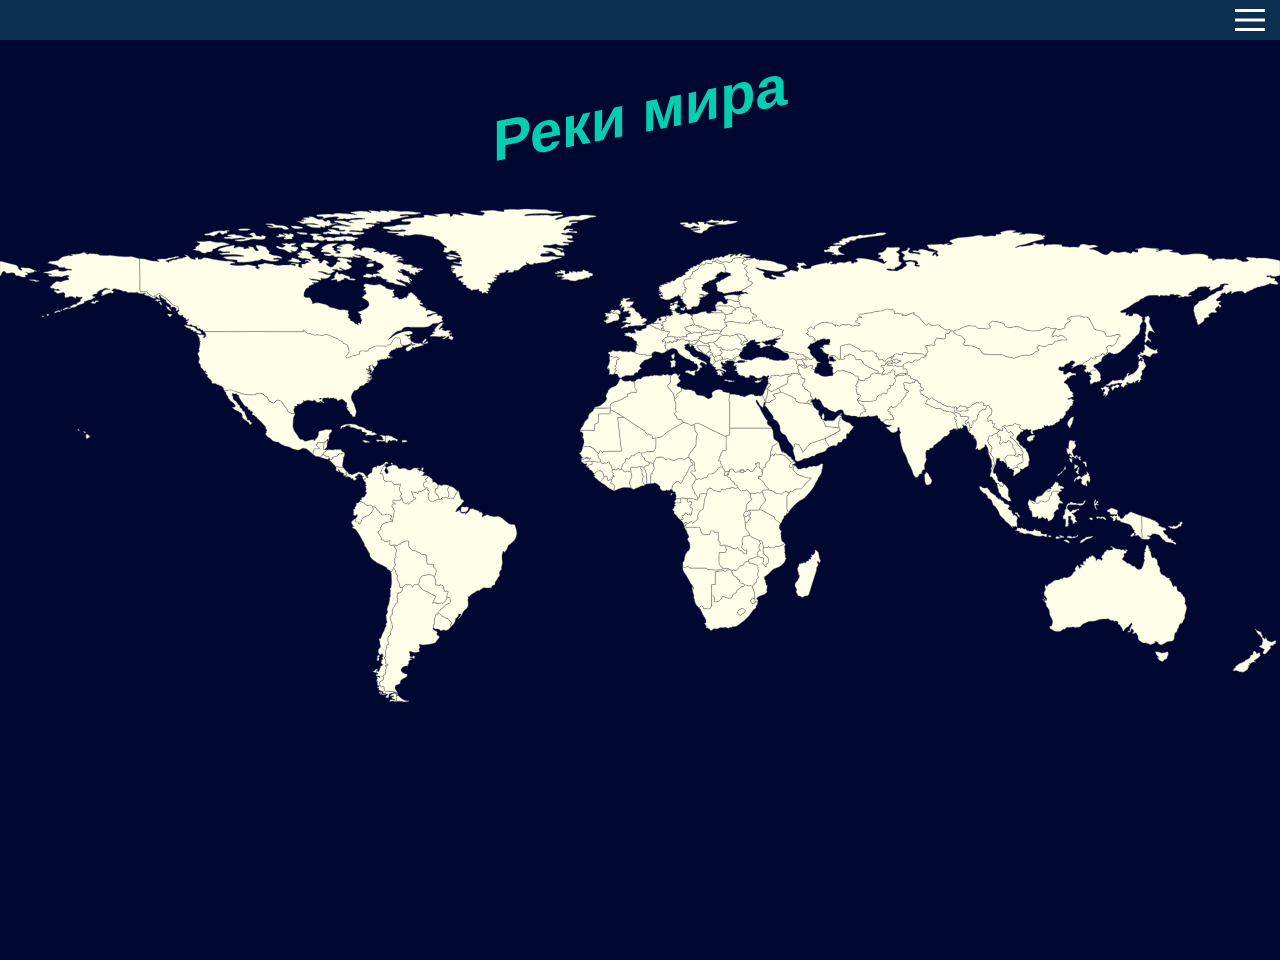
==== java/src/main/resources/static/index.html @ f6709b32 "replace project to github" ====
<!DOCTYPE html>
<html lang="en">

<head>
   <meta charset="UTF-8">
   <meta name="viewport" content="width=device-width, initial-scale=1.0">
   <title>Document</title>

   <link rel="shortcut icon" href="./img/icon.svg" type="image/x-icon">

   <link rel="stylesheet" href="./styles/reset.css">

   <link rel="stylesheet" href="./styles/world-map.css">
</head>

<body>
   <header>
      <div class="mobile_icon_menu">
         <button class="mobile_icon_menu_button">
            <span class="mobile_icon_menu_line top_line"></span>
            <span class="mobile_icon_menu_line middle_line"></span>
            <span class="mobile_icon_menu_line bottom_line"></span>
         </button>
      </div>
      <ul class="header_menu">
         <li><a class="active_link" href="#">Главная</a></li>
         <li><a href="./eurasia.html">Реки Евразии</a></li>
         <li><a href="./northAmerica.html">Реки Северной Америки</a></li>
         <li><a href="./southAmerica.html">Реки Южной Америки</a></li>
         <li><a href="./africa.html">Реки Африки</a></li>
         <li><a href="./australia.html">Реки Австралии</a></li>
         <li><a href="./news.html">Новости</a></li>
         <li><a href="./interesting-facts">Интересные факты</a></li>
      </ul>
   </header>

   <main>
      <div class="wrap_title small_height">
         <h1>Реки мира</h1>
      </div>

      <svg xmlns:dc="http://purl.org/dc/elements/1.1/" xmlns:cc="http://creativecommons.org/ns#"
         xmlns:rdf="http://www.w3.org/1999/02/22-rdf-syntax-ns#" xmlns:svg="http://www.w3.org/2000/svg"
         xmlns:xlink="http://www.w3.org/1999/xlink" preserveAspectRatio="none" xmlns="http://www.w3.org/2000/svg"
         xmlns:sodipodi="http://sodipodi.sourceforge.net/DTD/sodipodi-0.dtd"
         xmlns:inkscape="http://www.inkscape.org/namespaces/inkscape" width="800" height="330" viewBox="0 0 800 330"
         version="1.0" id="svg2982" inkscape:version="0.48.4 r9939" sodipodi:docname="World_location_map[1].svg">
         <sodipodi:namedview pagecolor="#ffffff" bordercolor="#666666" borderopacity="1" objecttolerance="10"
            gridtolerance="10" guidetolerance="10" inkscape:pageopacity="0" inkscape:pageshadow="2"
            inkscape:window-width="1180" inkscape:window-height="746" id="namedview3182" showgrid="false"
            inkscape:zoom="7.17" inkscape:cx="470.36063" inkscape:cy="247.09635" inkscape:window-x="92"
            inkscape:window-y="-8" inkscape:window-maximized="1" inkscape:current-layer="svg2982" />
         <metadata id="metadata2034">
            <rdf:RDF>
               <cc:Work rdf:about="">
                  <dc:format>image/svg+xml</dc:format>
                  <dc:type rdf:resource="http://purl.org/dc/dcmitype/StillImage" />
                  <cc:license rdf:resource="http://web.resource.org/cc/PublicDomain" />
                  <dc:title></dc:title>
                  <dc:creator>
                     <cc:Agent>
                        <dc:title>STyx</dc:title>
                     </cc:Agent>
                  </dc:creator>
                  <dc:date>2010-04-18</dc:date>
                  <dc:subject>
                     <rdf:Bag>
                        <rdf:li>e</rdf:li>
                     </rdf:Bag>
                  </dc:subject>
               </cc:Work>
               <cc:License rdf:about="http://web.resource.org/cc/PublicDomain">
                  <cc:permits rdf:resource="http://web.resource.org/cc/Reproduction" />
                  <cc:permits rdf:resource="http://web.resource.org/cc/Distribution" />
                  <cc:permits rdf:resource="http://web.resource.org/cc/DerivativeWorks" />
               </cc:License>
            </rdf:RDF>
         </metadata>
         <defs id="defs2985">
            <style type="text/css" id="style2987">
            </style>
         </defs>
         <g class="land" id="Countries" preserveAspectRatio="none">
            <a href="./eurasia.html">
               <g class="continent">
                  <g id="Europe">
                     <g id="Ex-Yougoslavie">
                        <path
                           d="M 443.617,107.095 C 443.03113,107.03773 442.97163,106.38536 442.43147,106.20973 C 442.0238,106.09913 441.5816,105.97368 441.59799,105.517 C 442.1406,105.35028 441.47707,104.96133 441.65399,104.579 C 442.15327,104.52066 441.94794,104.04084 442.37318,103.84617 C 442.64374,103.75923 443.23045,104.21466 442.815,103.618 C 442.61481,103.15943 443.38997,103.44107 443.59158,103.59929 C 444.00047,103.79885 444.2107,104.25456 444.7107,104.29708 C 445.0823,104.30817 445.2901,104.71388 445.72601,104.746 C 446.03487,105.14023 445.11495,104.97031 445.00169,105.18825 C 445.57586,105.40122 444.8996,105.87415 444.50244,105.60512 C 443.96236,105.32178 443.56923,105.97494 443.51342,106.40783 C 443.60537,106.63441 443.64493,106.85095 443.617,107.095 z "
                           id="Montenegro" />
                        <path
                           d="M 430.73001,96.731003 C 431.27912,96.707237 431.78288,96.871295 432.30436,96.897772 C 432.874,97.202053 433.16016,96.70486 433.66859,96.512991 C 434.17335,96.283432 434.78334,96.738157 435.20801,96.322998 C 435.96057,96.564683 435.99793,96.325586 436.27595,95.987106 C 436.92429,95.624159 436.86609,96.610462 437.37701,96.811996 C 436.82324,96.355884 436.83097,97.126578 436.44601,96.973999 C 436.18532,97.407927 435.49469,97.192254 435.26199,97.587997 C 435.65566,97.798442 435.54618,98.388839 435.05547,98.263377 C 434.48491,98.362999 434.70538,98.550744 434.61714,98.846673 C 434.77316,99.300619 434.10454,99.084252 433.87799,98.986 C 433.59823,99.100837 433.23065,99.004084 433.04501,98.689003 C 432.84334,98.684703 432.55329,99.209505 432.12299,99.013 C 431.72619,98.947669 431.58383,99.061637 431.20992,99.078656 C 430.27939,99.106594 431.25883,99.128093 431.298,98.607002 C 430.62273,98.448305 430.78169,97.952768 430.51518,97.794505 C 431.39961,97.408401 429.62314,97.359785 430.54871,97.068719 C 430.76167,96.950224 430.94572,96.969085 430.73001,96.731003 z "
                           id="Slovenie" />
                        <path
                           d="M 439.573,104.709 C 439.12136,104.42401 438.63532,104.12941 438.24972,103.79839 C 437.64647,103.83912 437.19692,103.21896 436.60397,103.48116 C 436.04661,103.7223 435.92312,102.78462 435.31984,102.73389 C 434.92433,102.59787 434.31416,101.99726 434.33183,101.78025 C 435.05092,101.82001 435.2507,101.8209 434.47262,101.52849 C 434.00167,101.28369 433.51711,100.82573 433.789,100.252 C 433.46439,99.827489 432.98658,99.522464 432.47601,99.372002 C 432.27798,99.874322 432.0946,100.19249 431.72825,100.47396 C 431.37706,100.87221 430.96582,100.0246 430.896,99.691002 C 430.48904,99.052959 430.75043,99.103775 431.31799,99.057999 C 431.65965,99.042018 431.8309,99.002848 432.23199,98.995003 C 432.68869,99.334176 432.88058,98.394489 433.11899,98.778999 C 433.33269,99.17382 433.71747,98.966126 434.03084,99.022003 C 434.31178,99.254736 434.84345,99.128414 434.58401,98.733002 C 434.64049,98.504755 434.69108,98.290554 435.23017,98.239727 C 435.85808,98.258332 435.20265,97.63935 435.34399,97.460999 C 435.69261,97.288784 436.19102,97.333939 436.44699,96.983002 C 436.82518,97.134022 436.81926,96.361464 437.37799,96.820999 C 438.08512,97.375643 439.04679,97.522687 439.76646,98.087828 C 440.50719,98.577243 441.50841,98.402447 442.306,98.147289 C 442.90998,98.078124 442.44832,98.887071 442.7795,98.89872 C 443.16048,98.971597 442.49877,99.354905 443.16199,99.498001 C 443.67782,99.461549 443.90163,99.848637 443.27499,99.641998 C 442.9839,99.740664 443.02984,100.29666 442.91599,100.411 C 442.35673,100.61562 442.37354,100.12708 442.08612,99.953994 C 441.6869,99.968917 441.24595,99.780188 440.82279,99.901717 C 440.43803,99.813931 440.08904,100.01472 439.65701,99.839996 C 439.18011,99.739258 438.84576,99.816031 438.41338,99.630985 C 438.03872,99.593914 437.59591,99.614978 437.20921,99.693711 C 436.97622,100.23774 436.44205,100.08723 436.186,99.627998 C 435.46671,99.352698 435.77202,100.24627 435.57199,100.475 C 435.81129,100.79269 436.31582,100.87963 436.45499,101.345 C 436.58548,101.73763 436.61024,101.86522 436.98999,102.215 C 437.58533,102.24506 437.64408,102.88784 438.13436,103.06084 C 438.48556,103.42542 439.00546,103.46445 439.09284,103.96514 C 439.2659,104.13388 440.35321,104.60338 439.573,104.709 z M 439.79199,104.833 C 440.17217,104.49865 440.45702,105.22413 440.89759,105.16149 C 441.18555,105.50047 441.65461,105.32557 441.71872,105.84274 C 441.52341,105.98234 440.91522,105.37225 440.58099,105.212 C 440.31828,105.08549 440.05321,104.96045 439.79199,104.833 z "
                           id="Croatie" />
                        <path
                           d="M 451.009,101.725 C 450.72783,102.14326 449.9981,102.43546 450.17401,103.018 C 450.60001,103.43242 451.17949,103.76221 451.51233,104.22799 C 451.42043,104.91489 450.108,104.71555 450.21384,105.54252 C 450.41396,106.14564 449.7539,106.03628 449.39899,106.082 C 449.03344,106.10266 448.68071,106.28322 448.26288,106.22114 C 447.9067,106.60031 447.86993,106.47955 447.45001,106.379 C 446.80626,106.33063 446.83648,106.93923 446.46729,107.067 C 446.01486,106.71043 445.67086,105.99035 445.12601,105.67 C 445.3595,105.2296 444.7126,105.01026 445.50299,105.083 C 446.06062,104.95657 445.67105,104.60682 445.25601,104.615 C 444.99605,104.19847 444.53341,104.338 444.1497,104.06839 C 444.08422,103.67318 443.0323,103.58248 443.44776,103.30967 C 443.77042,103.26923 444.22195,103.152 443.75707,102.71833 C 443.02762,102.13782 443.63387,102.53183 444.1062,102.32168 C 444.18059,102.14801 443.52602,101.93041 443.42827,101.7166 C 442.8914,101.7765 443.02631,101.11541 443.33064,100.91735 C 443.81028,100.54415 443.47913,100.0561 442.96989,100.38 C 442.91976,100.4022 443.06715,99.807552 443.21799,99.628998 C 443.83887,99.867522 443.75684,99.486966 443.19414,99.496002 C 442.59422,99.360785 442.99533,99.039389 442.83701,98.883003 C 442.48981,98.950844 442.74441,98.137934 442.47402,98.087048 C 443.446,97.705751 444.46618,97.376642 445.52286,97.562366 C 445.78489,97.820251 446.22419,98.047915 446.62147,98.31659 C 446.69898,98.648504 446.71492,99.116391 447.29982,99.292161 C 447.57958,99.499894 448.73873,99.519508 448.10148,99.966723 C 448.47316,100.26072 448.19953,100.0872 448.06,100.517 C 448.55571,100.60674 448.81384,100.76318 449.34698,100.94 C 449.83077,101.54286 449.99716,100.6265 450.45859,100.68077 C 451.3927,100.98476 450.82398,100.91359 450.47995,101.29625 C 450.52012,101.59775 450.78831,101.62761 451.009,101.725 z "
                           id="Serbie" />
                        <path
                           d="M 451.51199,108.463 C 450.94497,108.59635 450.45706,109.01128 449.85101,108.814 C 449.27072,108.574 448.99067,109.23856 448.55726,109.40262 C 448.03821,109.47872 447.35661,109.80463 446.97519,109.29685 C 446.34766,108.86518 446.06403,107.94592 446.353,107.237 C 446.5012,107.09479 446.7301,106.77191 447.03609,106.50964 C 447.35221,106.12782 447.93719,106.67236 447.92899,106.425 C 448.24629,106.02714 448.76004,106.39276 449.08153,106.09709 C 449.41254,106.06719 449.81671,106.06704 450.198,105.999 C 450.24349,106.56071 451.08341,106.4333 451.29436,106.93854 C 451.7171,107.36153 451.51556,107.94618 451.50483,108.43794 L 451.51099,108.464 L 451.51199,108.463 z "
                           id="Macedoine" />
                        <path
                           d="M 439.79199,104.833 C 439.58114,104.69098 440.00475,104.37027 439.33341,104.12017 C 438.87048,103.91154 438.98836,103.35846 438.384,103.297 C 437.96238,102.95074 437.65061,102.71752 437.32401,102.294 C 436.88063,102.20935 436.49978,101.81057 436.5606,101.52849 C 436.3614,101.18703 436.13631,100.78367 435.728,100.643 C 435.57875,100.4811 435.53904,99.790861 435.87399,99.595001 C 436.31224,99.475151 436.6902,100.4922 437.02301,99.885002 C 437.2787,99.38422 437.86469,99.811986 438.20619,99.560897 C 438.65145,99.790353 438.96116,99.71338 439.3972,99.821239 C 439.83912,99.772648 440.25649,100.09474 440.63884,99.819 C 441.01449,99.930869 441.47409,99.852625 441.84367,99.916253 C 442.36689,99.832664 442.1875,100.45201 442.64899,100.445 C 442.96422,100.38951 443.80824,100.05001 443.51801,100.667 C 443.28779,100.98379 442.93052,101.27369 443.11565,101.64006 C 443.56003,101.63451 443.66466,102.09484 444.099,102.194 C 444.35825,102.65944 443.11508,102.14877 443.42801,102.462 C 443.76834,102.50418 444.25213,103.36763 443.707,103.211 C 443.51577,103.47288 442.65709,103.22416 442.78508,103.59038 C 443.24064,104.17451 442.67898,103.81276 442.38,103.849 C 441.94865,104.00899 442.19019,104.53427 441.68834,104.54974 C 441.40694,104.90715 442.18099,105.35242 441.59299,105.514 C 441.17418,105.40734 440.89348,105.11291 440.43701,105.015 C 440.2328,104.89422 440.04356,104.50589 439.79199,104.833 z "
                           id="Bosnie Herzegovine" />
                     </g>
                     <path
                        d="M 445.29401,112.196 C 445.16607,111.64973 444.79286,111.22362 444.27592,110.98635 C 443.42679,110.63928 443.8865,110.62925 443.78324,110.16649 C 443.19748,109.7928 444.26874,109.37003 443.81614,108.96873 C 444.19536,108.51119 443.34862,107.92503 444.16268,107.73663 C 444.42456,107.07089 443.37851,107.34658 443.59257,106.66817 C 443.34418,106.26371 443.78631,105.54982 444.21369,105.56459 C 444.6991,105.68285 445.27354,105.53514 445.56601,106.043 C 445.93465,106.51505 446.62837,106.9983 446.22,107.665 C 446.21863,108.40492 446.55991,109.10562 447.20366,109.48908 C 447.26571,109.73748 446.82289,110.41109 446.51864,110.69915 C 446.00282,111.12188 445.63454,111.62637 445.29401,112.196 z "
                        id="Albanie" />
                     <g id="Ex-URSS">
                        <path
                           d="M 451.01999,79.165001 C 450.59959,78.671324 451.66571,78.28322 451.06422,78.015504 C 450.67554,77.749541 450.2793,77.703373 449.75674,77.755997 C 449.33222,77.766106 448.81096,77.592202 448.36415,77.446999 C 448.11436,77.118748 447.36098,77.582947 447.72198,77.098999 C 447.31788,76.676494 447.2002,76.156831 447.233,75.585999 C 447.26498,75.526671 447.87859,75.155291 448.30157,75.050032 C 448.98361,74.890334 449.66129,74.613122 450.36067,74.794006 C 450.82643,74.932939 451.38368,74.566267 451.73532,74.916044 C 452.21902,74.71731 452.72448,75.032949 453.2168,74.878516 C 453.7537,74.810856 454.21019,75.173319 454.72769,74.996002 C 455.1499,75.204565 455.74107,74.435706 455.9594,74.891514 C 456.38681,75.57736 457.38701,75.05433 457.90701,75.597 C 458.40578,75.742615 458.78993,76.074148 459.19343,76.324946 C 460.02784,76.176374 459.37612,76.926645 459.41642,77.112762 C 460.19196,77.056889 459.9271,77.398236 459.53299,77.616997 C 458.99744,77.256572 458.80986,78.038748 458.27631,77.958 C 457.64837,77.873146 457.76871,78.627638 457.60833,78.896122 C 456.92558,79.378188 457.89949,79.280322 457.74807,79.762592 C 457.23277,80.1089 457.27846,79.132437 456.828,79.567001 C 456.42546,79.592203 456.08507,79.842815 455.61401,79.859001 C 455.83324,80.341497 454.86299,80.159463 454.56229,80.355003 C 454.20667,80.087797 453.68063,80.348584 453.2285,80.282376 C 452.69973,80.433624 452.67369,79.718653 452.39344,79.42149 C 451.96844,79.190119 451.4986,79.076216 451.01999,79.165001 z "
                           id="Lituanie" />
                        <path
                           d="M 462.82901,67.958 C 463.54289,68.273139 462.71315,68.331402 462.48703,68.484239 C 462.35656,69.029889 461.70349,69.023254 461.45999,69.436996 C 461.65148,69.936415 461.69202,70.364698 461.60035,70.760047 C 461.83538,70.992006 462.39855,71.439843 462.13,71.563004 C 461.63908,71.566304 461.33774,72.060804 461.26487,72.268425 C 460.79792,72.269728 460.38688,71.957572 459.95999,72.115997 C 459.58093,72.349544 459.01486,72.20534 458.76599,71.853996 C 458.37563,71.59318 457.96387,71.503053 457.49852,71.407998 C 457.06253,71.137326 456.70952,71.201823 456.39871,71.069905 C 455.85127,71.278259 455.18654,71.227567 454.67801,71.505997 C 454.97642,71.158888 455.09916,70.25196 454.42992,70.673071 C 454.11378,71.132481 453.35739,70.672168 453.1881,70.487487 C 453.43206,69.525225 452.94393,70.078198 452.54745,69.565734 C 452.57368,69.174813 452.48397,68.892135 452.7894,68.692461 C 453.3329,68.63457 453.87789,68.654599 454.23873,68.405612 C 454.68692,68.19395 455.02447,68.180695 455.49799,68.197998 C 455.70025,67.650858 456.53527,68.471289 456.90755,68.029306 C 457.23755,67.907274 457.75294,68.025177 458.26897,67.969176 C 459.1079,67.934984 459.95295,68.108177 460.75318,68.260532 C 461.43886,68.10584 462.33805,68.619129 462.82901,67.958 z "
                           id="Estonie" />
                        <path
                           d="M 461.353,72.250999 C 461.80992,72.180619 461.84156,72.70603 462.40191,72.761596 C 462.26809,73.185755 462.17613,73.225958 462.02675,73.65171 C 462.09882,73.739531 462.63406,73.785351 462.73901,74.152 C 462.96211,74.495811 463.24197,74.659657 463.17499,75.169998 C 462.93829,75.506145 462.29508,75.429051 462.00101,75.817001 C 461.87992,76.428082 461.20702,76.00418 460.78316,76.057999 C 460.32211,76.003789 460.05005,76.471245 459.58353,76.374789 C 459.01539,76.47919 458.81951,75.887695 458.32394,75.781629 C 457.85064,75.587623 457.47189,75.222507 456.92293,75.305028 C 456.35983,75.440445 456.05513,74.824117 455.716,74.737999 C 455.25464,75.029234 454.69389,74.993116 454.19426,75.049343 C 453.55286,74.701524 452.8502,75.053591 452.18799,74.822998 C 451.70956,75.067246 451.43835,74.569763 450.93799,74.805 C 450.27254,74.834892 449.62657,74.600152 448.98499,74.874001 C 448.56498,75.077921 447.81223,74.94555 447.64801,75.456001 C 446.84093,75.737566 447.1075,74.908053 447.15046,74.409482 C 447.21427,73.856888 448.20858,73.972863 447.98503,73.294252 C 448.00691,72.87852 448.56709,72.520618 448.92601,72.367455 C 449.53422,72.316029 450.12201,72.090994 450.71899,72.045998 C 450.79834,72.57778 451.57222,72.592004 451.88584,72.912903 C 452.08135,73.76179 453.13882,73.816731 453.82168,73.590778 C 454.29763,73.544819 454.86114,73.217343 454.62799,72.663002 C 454.49804,72.192719 454.27364,71.576947 454.88101,71.393997 C 455.37577,71.228994 455.9141,71.242688 456.396,71.058998 C 456.72111,71.214095 457.04897,71.106317 457.48873,71.397499 C 457.93502,71.485219 458.34738,71.565772 458.71694,71.815733 C 458.97441,72.165902 459.52648,72.335419 459.91323,72.121709 C 460.35385,71.978108 460.75177,72.202909 461.22699,72.265999 C 461.20366,72.349384 461.35969,72.19012 461.353,72.250999 z "
                           id="Lettonie" />
                        <path
                           d="M 452.99799,85.535004 C 453.20884,85.069759 453.8951,85.718019 454.23605,85.24759 C 454.61985,84.956238 454.91819,84.567334 455.52174,84.762819 C 456.04215,84.760235 456.54818,84.630932 457.07053,84.723999 C 457.5837,84.656723 458.12848,84.657588 458.60873,84.779319 C 459.04834,84.987424 459.59556,84.909341 460.09377,85.04021 C 460.58284,85.118501 461.02788,84.986306 461.133,85.389852 C 461.40876,85.421686 462.18788,85.206508 462.14099,85.711998 C 462.32378,85.177718 462.80401,85.733961 463.18701,85.358002 C 463.56674,85.708039 464.00551,85.431944 464.36401,85.788002 C 464.64022,85.481545 465.36468,85.161484 465.51878,85.726435 C 465.74511,86.208754 466.37749,85.460728 466.69368,85.801365 C 467.14399,85.719661 467.77418,85.529362 468.043,86.050003 C 469.01716,86.346223 468.05162,85.515617 468.47685,85.243268 C 468.82875,84.90846 469.14828,84.476846 469.612,84.370003 C 470.10011,84.534053 470.52916,84.14845 471.08223,84.280278 C 471.59298,84.422106 472.32802,84.523809 472.51474,83.865531 C 472.74614,83.498535 473.40294,84.202623 473.8496,83.844884 C 474.39531,83.506788 474.9973,83.948035 475.55701,83.655998 C 475.94857,83.999462 476.28649,84.377524 476.67512,84.736747 C 477.60919,85.167771 476.34686,85.072964 476.45833,85.44741 C 476.54678,85.994817 476.94147,86.389171 477.51995,86.223999 C 477.80591,86.547276 478.73272,85.912952 478.595,86.602997 C 479.08751,86.465517 479.21512,87.275322 479.23089,87.633119 C 479.40386,88.127563 479.85573,88.320223 480.31188,88.039386 C 480.8222,87.888015 481.1388,88.510636 481.63237,88.322673 C 482.00269,88.65487 482.53222,88.151615 482.9924,88.211899 C 483.42342,88.014117 483.96962,88.026276 484.09201,88.523003 C 484.38336,88.850135 484.8523,89.100356 485.28131,89.096465 C 485.61732,88.51205 486.02628,89.266925 486.56685,89.189278 C 487.02455,89.405779 487.46778,89.234249 487.85893,89.535968 C 488.4509,89.418954 488.60309,90.053021 489.18354,89.974998 C 489.83086,89.623092 489.44255,90.186962 489.767,90.488998 C 489.8019,90.996385 488.60587,90.947092 488.81536,91.245657 C 489.35552,91.471714 489.6824,91.676724 488.85431,91.649002 C 488.40594,92.051422 489.21747,92.157218 489.19362,92.661184 C 489.28797,93.029349 489.05132,93.738181 488.63502,93.836991 C 488.04016,93.655219 487.43207,93.698528 486.82001,93.726997 C 486.74997,94.291879 486.00022,94.143385 485.61401,94.330002 C 485.48078,94.799581 485.6972,95.520801 484.96259,95.376548 C 484.34984,95.47506 483.65853,95.317273 483.23001,95.875 C 482.09576,96.268777 480.74916,95.941474 479.745,96.705002 C 479.20539,96.998759 478.75745,96.038722 478.55668,96.906285 C 478.11924,97.604716 477.188,97.120189 476.52456,97.266967 C 475.61906,97.277016 475.86605,97.581167 476.5751,97.803113 C 477.16529,98.154278 477.89834,98.38563 478.40016,98.810906 C 478.15748,99.369506 478.90141,99.470182 479.31731,99.306284 C 480.09849,99.077247 480.9469,98.997205 481.73599,99.223 C 481.4711,99.656065 481.15378,100.0067 480.58899,99.987 C 480.00525,100.05978 479.33044,99.603033 478.84913,100.15499 C 478.2752,100.68135 477.30221,100.15982 476.76442,100.80611 C 476.29808,101.46669 475.42621,101.14805 474.79001,100.973 C 475.06305,100.53138 475.35416,99.92694 474.8174,99.549437 C 474.24851,99.283178 473.59389,99.116524 472.96701,99.282997 C 472.65657,98.89337 473.6988,98.676542 474.02338,98.457516 C 474.3487,98.167311 475.49651,98.349943 475.20529,97.790954 C 474.93142,97.265325 474.16893,97.597631 473.67349,97.546872 C 472.92033,97.591219 471.98409,97.694142 471.52499,96.950996 C 472.26749,96.780385 472.00195,96.106302 471.51674,96.002367 C 471.16376,96.516582 470.47908,96.206668 469.95864,96.405588 C 469.40963,96.435527 468.91296,96.615106 468.60344,97.092447 C 468.00762,97.656536 467.4286,98.323573 466.55782,98.389201 C 465.77942,98.580868 466.72447,99.474028 465.95521,99.089951 C 465.47278,98.933359 465.06832,99.454739 464.564,99.301003 C 464.46957,99.695602 463.48862,99.436834 463.405,99.028 C 463.02342,98.886939 464.28978,99.151034 463.8842,98.57025 C 464.35117,98.488625 464.32115,97.950215 464.73264,97.938278 C 465.0321,97.748979 464.99985,97.294388 464.78997,96.955619 C 465.13477,96.545392 465.47907,96.740854 465.63,97.005997 C 465.71108,96.54358 466.21543,97.205966 466.4484,96.982764 C 466.76277,96.804507 466.80943,97.255296 467.33301,97.045998 C 467.52757,96.848019 466.69915,96.774776 467.10699,96.389999 C 467.16553,95.867193 466.21421,95.997657 466.28799,95.608002 C 465.97696,95.500394 466.43688,95.10393 466.13616,94.902 C 465.86599,95.08009 465.19608,94.629066 465.31088,94.355129 C 465.48023,93.940116 465.5675,93.7916 465.28,93.489998 C 464.76767,93.838273 464.68074,93.081037 464.21122,93.087086 C 463.71911,93.144483 463.50997,93.23372 463.48915,92.912003 C 463.0689,93.040276 462.76919,92.710283 462.41192,92.55413 C 462.04828,92.365306 461.67438,92.485385 461.28101,92.471001 C 460.98881,92.890659 460.22815,92.311923 460.10639,92.711351 C 459.84221,92.818164 459.13829,92.752341 458.97159,93.158778 C 458.50206,93.642399 457.68735,93.406199 457.06701,93.560643 C 456.58645,93.437238 456.21864,94.293631 455.78565,93.856137 C 455.36464,93.639259 455.16581,93.513745 454.55253,93.557748 C 453.88672,93.623051 453.2177,93.227517 452.59419,93.418498 C 452.02212,93.310993 451.55246,93.425701 451.08099,93.009003 C 450.66502,92.859723 449.93727,92.582978 449.74451,92.450617 C 450.07634,91.984412 450.40816,91.518207 450.73999,91.052002 C 451.75362,91.230289 450.97837,90.858045 451.0087,90.244156 C 450.99006,89.582612 451.80825,89.373159 452.1882,88.936125 C 452.71917,88.576902 453.21897,87.97209 453.905,88.018997 C 454.72658,87.706989 453.35623,87.028283 454.18915,86.987615 C 453.86201,86.782503 453.43324,86.298092 453.09201,85.954002 C 453.18244,85.762889 453.17815,85.662981 452.99799,85.535004 z "
                           id="Ukraine" />
                        <path
                           d="M 452.867,80.273003 C 453.35268,80.369685 453.9013,80.194426 454.38101,80.257004 C 454.72154,80.516867 455.32078,80.111791 455.6753,80.077976 C 455.45462,79.515737 456.44231,80.040429 456.53699,79.538002 C 457.09312,79.379931 457.16512,79.602246 457.55068,79.805495 C 458.32693,79.542256 456.99145,79.435655 457.444,79.055148 C 457.9168,78.829947 457.49145,78.259154 458.01365,77.974343 C 458.61163,78.193673 458.78447,77.464162 459.293,77.586998 C 459.57529,77.743334 460.32396,77.104496 459.68313,77.145302 C 459.05851,77.306959 459.68341,76.430514 459.84465,76.352471 C 460.29352,76.304141 460.61977,75.888025 461.1361,76.092732 C 461.71443,76.336947 461.93008,75.987669 462.2551,75.60623 C 462.68839,75.317394 463.14175,75.38358 463.56599,75.499803 C 464.06628,75.127193 464.31942,75.943315 464.76302,75.678362 C 465.0589,75.588885 466.00515,75.604644 465.84694,75.907916 C 465.54414,76.473847 466.35782,76.31067 466.6481,76.143738 C 467.10262,75.967404 467.53533,75.988175 468.02765,76.083767 C 468.43936,76.215056 468.85653,76.581536 469.22583,76.634745 C 468.85071,77.138847 469.3354,77.397924 469.33899,77.835999 C 468.75992,78.075705 469.02105,78.400567 469.45759,78.664344 C 469.96247,78.617098 469.48497,79.074495 470.03101,79.316002 C 470.20645,79.903153 471.09328,79.65086 471.328,80.153999 C 470.85653,80.802309 471.73412,80.454797 472.08401,80.598 C 472.9089,80.623266 472.34028,80.984931 472.923,81.223 C 473.71387,81.453572 472.62376,81.652827 472.36643,81.904773 C 471.84444,82.177939 471.24776,82.080379 470.73739,81.890615 C 470.16351,81.680214 469.83777,82.473343 470.45473,82.664063 C 470.75613,82.949114 470.65344,83.248223 470.76324,83.733897 C 470.95733,84.128469 471.4071,84.385899 470.54365,84.29648 C 470.09624,84.517385 469.56064,84.232662 469.21301,84.585999 C 468.9051,84.862798 468.24857,85.217005 468.3469,85.633286 C 468.95786,86.201442 467.93455,86.221856 467.69354,85.76593 C 467.25715,85.55125 466.74002,85.971069 466.36576,85.715207 C 465.85924,86.046884 465.49866,85.871518 465.24488,85.409729 C 464.83026,85.28555 464.33158,86.081752 464.09601,85.612 C 463.56666,85.637382 463.31823,85.298588 462.78671,85.522653 C 462.39844,85.116192 462.04277,86.094683 462.09799,85.443001 C 461.66097,85.229329 461.06111,85.630888 460.94752,85.223466 C 460.78202,84.912682 460.05956,85.175483 459.6487,84.988296 C 459.12769,84.94536 458.6756,84.807154 458.18453,84.737415 C 457.58321,84.600141 456.96353,84.822237 456.35624,84.692845 C 455.81712,84.883419 455.20896,84.647598 454.69937,84.831878 C 454.44915,85.204184 453.92017,85.57784 453.4863,85.389 C 452.85549,85.48547 452.78171,85.518577 453.10629,84.835348 C 453.39349,84.316788 452.6517,83.935873 452.20246,83.93163 C 451.97495,83.634888 452.75161,83.074532 453.16964,83.056958 C 453.92186,83.171332 453.87096,82.368963 453.5676,81.922583 C 453.33562,81.374436 453.126,80.797282 452.867,80.273003 z "
                           id="Bielorussie" />
                        <path
                           d="M 459.71701,92.835999 C 460.08859,92.621802 460.25302,92.524281 460.7969,92.607227 C 461.19074,92.6667 461.52809,92.302084 461.9381,92.478278 C 462.3262,92.422337 462.72624,92.723136 463.04283,92.92183 C 463.57536,92.866508 463.50565,92.992265 463.66199,93.185997 C 463.95436,93.021469 464.64045,92.985617 464.73199,93.525002 C 465.13902,93.464804 465.58123,93.580144 465.44147,93.891732 C 465.43169,94.232847 465.03583,94.700466 465.715,94.810997 C 465.98079,95.076052 466.44201,94.769648 466.207,95.351997 C 466.13884,95.476001 466.31203,95.879363 466.76001,95.983002 C 467.35842,96.041098 466.85757,96.685837 467.1293,96.792045 C 467.77367,97.058534 466.98736,97.05684 466.70999,97.081001 C 466.74396,96.572006 466.1206,97.427305 466.01501,96.817001 C 465.53849,96.909489 465.57429,97.106247 465.336,96.665001 C 464.56835,96.729306 465.00536,97.216022 464.89212,97.605608 C 465.04568,98.053749 464.30819,97.84719 464.314,98.316002 C 463.7157,98.33562 464.10894,99.072936 463.55773,98.960846 C 463.08615,99.11759 462.95601,98.728762 463.07911,98.371274 C 462.71435,97.571652 463.68497,96.790129 463.15564,96.016312 C 463.09879,95.37741 462.33585,95.455698 462.06605,94.959165 C 461.46025,94.389094 461.00387,93.702173 460.56699,93 C 460.28465,92.941277 460.00625,92.753441 459.71701,92.835999 z "
                           id="Moldavie" />
                     </g>
                     <path
                        d="M 420.177,113.472 C 419.6499,113.42057 418.95274,112.88432 419.30429,112.30851 C 419.49827,111.58847 419.61742,110.67341 419.17326,110.04901 C 418.59793,109.80096 418.63929,109.10118 419.34584,109.28289 C 420.0938,109.44867 420.66666,108.93141 421.258,108.567 C 421.71459,109.02071 422.32821,109.53672 422.328,110.217 C 421.82184,110.7011 422.07492,111.37751 422.10977,111.96696 C 422.01267,112.35227 421.82659,113.34105 421.32171,112.94391 C 420.72275,112.70751 420.56092,113.18249 420.177,113.472 z M 433.78299,118.446 C 433.13932,118.50082 432.6638,118.1019 432.16901,117.755 C 430.95329,117.48605 429.92031,116.64972 428.66,116.573 C 427.90002,116.34493 428.505,115.36005 429.07347,115.39858 C 429.61969,115.79873 430.0385,114.88661 430.48557,115.34204 C 431.37482,116.04462 432.5562,115.5737 433.56485,115.47479 C 433.9548,115.47604 434.92071,114.9009 434.90425,115.46564 C 434.55427,116.00091 433.89481,116.71439 434.28263,117.36625 C 434.86513,117.7135 434.15953,118.16264 433.88442,118.43907 C 433.87326,118.32393 433.81278,118.46455 433.78299,118.446 z M 431.24399,98.829002 C 430.90788,98.181431 430.43082,98.802694 429.93259,98.490914 C 429.71539,98.838604 429.12954,98.853909 428.6575,99.059543 C 428.22323,99.21258 427.929,98.984915 427.63991,99.574566 C 427.88108,99.760264 428.40086,100.1939 428.30301,100.561 C 427.66155,100.67206 427.8417,101.39939 428.13619,101.76907 C 428.56411,102.35934 429.18272,102.67727 429.85215,102.92259 C 430.42326,103.16262 431.18247,103.38523 431.19773,104.13296 C 431.43429,104.96789 432.05857,105.57522 432.71181,106.10132 C 433.18639,106.34545 433.35684,106.7688 433.91361,106.85484 C 434.64981,107.10453 435.4048,107.06786 436.164,106.967 C 437.06071,107.16805 436.10367,107.50966 435.853,107.861 C 436.48981,108.33213 437.35833,108.36774 438.07474,108.7109 C 438.9526,109.05603 439.7964,109.48283 440.655,109.873 C 440.84602,110.35289 441.5737,110.39794 441.72336,110.96243 C 441.59957,111.37614 441.41939,112.06631 440.93701,111.482 C 440.40241,111.3407 440.62832,110.48438 439.89808,110.59153 C 439.34507,110.65702 438.82542,110.373 438.72423,110.06582 C 438.06717,109.89016 437.95791,110.76433 437.48099,111 C 437.52694,111.44934 437.00652,111.99824 437.80615,112.09077 C 438.32792,112.30747 438.85971,112.41122 438.61646,113.06491 C 439.02904,113.73015 438.14695,113.5339 437.75427,113.67072 C 436.96822,113.78554 437.71531,114.65115 437.09961,114.80389 C 436.54693,115.01662 436.51968,115.97111 435.81321,115.83372 C 435.23924,115.97819 435.05722,114.98443 435.672,114.986 C 436.22248,114.55994 435.46271,114.02181 436.28809,114.04668 C 437.01072,114.05605 436.17547,113.33506 436.22334,112.9604 C 436.19463,112.34326 435.60211,111.97858 435.59698,111.347 C 435.37296,110.59877 434.75192,111.5377 434.33044,110.92355 C 433.57682,110.72234 433.90557,110.57208 433.806,109.974 C 433.49381,109.36424 432.70827,109.93438 432.46246,109.79618 C 433.18766,109.54992 432.23728,109.04912 431.90221,109.45148 C 431.57287,109.35605 431.48103,108.53042 430.99149,108.45694 C 430.27261,108.18597 429.43863,108.3208 428.77834,107.84725 C 427.87714,107.18832 426.92194,106.58405 426.05067,105.88319 C 424.76992,105.48424 423.91503,104.34356 423.51352,103.10667 C 423.06447,102.16878 422.07001,101.71583 421.09519,101.52884 C 420.46967,101.27139 419.76578,101.27882 419.24355,101.74978 C 418.65292,102.1031 418.1398,102.59744 417.4051,102.60045 C 417.64533,102.10687 417.41505,101.63955 416.74162,101.91441 C 416.31382,101.85462 415.59249,101.53158 415.7115,101.02527 C 416.3107,100.68679 416.08235,100.26671 415.41496,100.19681 C 414.67021,99.709102 415.53913,99.734111 415.88424,99.611343 C 416.67519,99.254796 416.06487,99.119035 415.94601,98.648003 C 415.07245,98.401917 415.73683,97.962235 416.30313,98.030443 C 416.84395,98.127321 417.33454,97.684242 417.86489,98.021489 C 418.50148,97.91322 418.31089,97.207526 418.72932,97.06105 C 419.37005,96.485668 419.07598,97.48266 419.741,97.598999 C 420.01089,97.592477 420.36208,98.603722 420.62997,97.835403 C 420.65998,97.36613 421.05996,96.910516 421.30842,96.704145 C 421.53937,97.009859 421.89137,97.335373 422.34406,96.995744 C 422.76481,97.329991 423.1699,97.128504 422.80127,96.675822 C 422.8456,96.007136 423.91756,97.049375 423.586,96.26088 C 423.56064,95.55881 424.41319,96.253951 424.84623,96.098308 C 425.14717,95.633496 425.62756,95.618853 426.13401,95.592718 C 426.52591,95.884869 427.39109,95.146533 427.40785,95.710014 C 427.7509,95.944054 428.10399,96.446931 428.66319,96.409151 C 429.34472,96.635158 430.17413,96.466754 430.77974,96.811756 C 430.65962,97.157879 429.89085,97.319234 430.75832,97.514969 C 430.4392,97.81388 430.6088,98.109393 430.91592,98.387891 C 431.10964,98.462748 431.42273,98.590498 431.24399,98.829002 z "
                        id="Italie" />
                     <path
                        d="M 450.73401,91.050003 C 450.31579,90.766676 449.62526,90.826581 449.375,90.403 C 448.85908,90.345272 448.50236,89.956321 447.98199,90.163002 C 447.42265,89.93789 447.0843,90.753541 446.56799,90.184998 C 446.07988,90.243033 445.47297,90.108501 445.18916,90.615653 C 444.63727,90.81234 444.60272,90.397612 444.31679,90.200381 C 444.02775,89.954418 443.62559,89.610661 443.27226,90.0643 C 442.81602,90.430545 442.51563,89.898322 442.26082,89.589344 C 441.65425,89.490538 441.84472,88.802112 441.09564,88.942567 C 440.78585,88.484539 440.05145,89.248634 440.01001,88.671997 C 439.72928,88.357535 439.94477,88.171982 439.15399,88.224998 C 438.90464,88.095262 437.84038,87.601668 438.21927,88.161874 C 438.54706,88.391592 437.41654,88.911986 437.2682,88.358726 C 436.79362,88.001718 436.3876,87.87782 437.117,87.585999 C 436.78938,87.148621 436.17205,87.699444 435.96286,87.367441 C 435.63865,87.085224 435.04749,87.239954 434.63578,86.975421 C 434.63009,86.544567 433.71054,86.422076 433.90701,86.932999 C 433.00381,87.076056 434.38302,86.278464 433.78884,85.927491 C 433.29056,85.599839 433.31349,85.391434 433.01025,84.945207 C 433.34995,84.670922 433.4524,84.037394 432.92401,83.875 C 432.98908,83.378967 433.01118,83.099306 432.36401,82.871002 C 431.44077,82.696399 432.54172,82.34326 432.58743,81.88458 C 432.66361,81.492261 431.95238,80.602389 432.81113,81.066852 C 433.15153,80.968851 432.40246,80.165271 433.08063,80.221939 C 434.03126,80.095601 434.94607,79.824728 435.91101,79.794998 C 436.66291,79.587986 437.24189,78.999095 438.04646,78.928974 C 439.12896,78.689204 440.26752,78.386801 441.3675,78.535683 C 442.0039,78.781051 442.56307,78.998478 441.59469,78.663233 C 441.13253,78.460733 441.72424,79.486527 442.05319,79.505331 C 442.90201,79.732975 443.70794,79.315159 444.48599,79.059998 C 444.23158,79.232094 443.00717,79.51274 443.49143,79.719766 C 444.22947,79.537587 444.89114,79.006209 445.68477,79.143063 C 447.67634,79.307596 449.6695,79.214938 451.66299,79.137001 C 452.19752,79.228334 452.57583,79.518231 452.74949,80.03785 C 453.1741,80.874131 453.58254,81.757365 453.80938,82.65943 C 453.67137,83.24668 452.81186,82.916244 452.46203,83.355465 C 451.79804,83.911711 452.39526,83.898466 452.86942,84.134815 C 453.54272,84.416892 452.87063,85.047531 452.93715,85.456401 C 453.17925,85.869307 453.28169,86.299669 453.77309,86.643986 C 454.61155,87.028568 453.47446,86.986833 454.1658,87.454908 C 454.2957,88.166405 453.44257,87.888439 453.11399,88.253173 C 452.39049,88.742286 451.65056,89.294832 451.05699,89.905821 C 450.63509,90.355867 451.63163,91.128119 451.12454,91.053653 C 450.99759,91.057075 450.85359,91.03388 450.73401,91.050003 z M 431.84399,80.269997 C 432.29047,80.223238 432.19147,80.813069 431.84399,80.269997 z M 432.73901,80.361 C 432.30227,80.826549 431.96362,79.977053 432.73999,80.361 L 432.73901,80.361 z "
                        id="Pologne" />
                     <path
                        d="M 438.22,91.952003 C 438.33836,91.630368 438.71542,91.203109 439.09,91.473999 C 439.52363,91.476829 440.01952,91.482539 440.366,91.196999 C 440.58439,90.972566 441.01432,90.924349 441.02934,90.461017 C 441.49983,90.481318 441.74834,89.824602 442.25,90.037003 C 442.70058,89.667832 442.95246,90.64427 443.35862,89.952049 C 443.82868,89.571697 443.99907,90.192443 444.42879,90.192927 C 444.46875,90.622155 444.84717,90.762221 445.255,90.556999 C 445.53542,90.093113 446.19572,90.203055 446.64577,90.228944 C 447.161,90.714608 447.49238,89.908427 448.07004,90.152073 C 448.53583,90.025634 449.0144,90.305127 449.41354,90.484052 C 449.6512,90.829424 450.57153,90.773349 450.68249,91.123388 C 450.30726,91.569596 450.03587,92.19051 449.5988,92.532661 C 449.04118,92.715235 448.51375,92.440283 448.08701,92.096001 C 447.45767,92.177179 446.73513,92.012139 446.16525,92.283814 C 445.65636,92.683094 445.11787,93.187427 444.41602,92.946187 C 443.85524,92.947487 443.19602,93.058535 442.70698,93.200589 C 442.55873,93.900684 441.87916,93.648023 441.35206,93.668757 C 440.66038,93.688727 439.95972,93.60801 439.33701,93.287003 C 438.93236,93.596579 438.4162,92.946257 438.17599,92.625999 C 438.17372,92.407863 438.33818,92.1476 438.22,91.952003 z "
                        id="Slovaquie" />
                     <path
                        d="M 431.57001,91.964996 C 431.32177,91.505545 430.91136,91.10874 430.47203,91.13445 C 430.06181,90.918091 429.63181,90.533795 429.26203,90.34678 C 428.80871,90.383836 428.45916,89.911649 428.23999,89.630997 C 428.62582,88.906498 428.19438,89.026731 427.81155,88.510087 C 427.91872,88.051159 428.603,88.190702 428.96406,87.935968 C 429.46484,87.930721 429.78368,87.703603 430.15918,87.474151 C 430.5927,87.456019 430.93117,87.256104 431.41756,87.202372 C 431.58245,86.965933 432.86715,87.098394 432.34012,86.71297 C 432.60773,86.286472 433.03944,86.993137 433.388,87.056999 C 433.96898,87.016783 433.74393,86.597799 434.29099,86.615997 C 434.59747,86.936839 434.96641,87.251894 435.5128,87.188636 C 436.01274,87.262457 436.15553,87.682472 436.6583,87.390754 C 437.67155,87.462539 436.39628,87.835432 436.74612,88.023797 C 437.23018,88.067434 437.48664,89.012607 437.96799,88.462997 C 438.71848,88.483984 437.65381,87.581537 438.63424,88.014501 C 438.91752,88.390414 440.02875,88.006825 439.71738,88.453546 C 440.07331,88.271395 439.95337,89.320766 440.6396,88.772553 C 440.91204,89.095903 441.86602,88.788812 441.77499,89.316002 C 442.03854,89.521362 442.837,89.923417 442.14301,90.018997 C 441.69337,89.89273 441.4929,90.500097 441.039,90.445999 C 441.0089,90.904345 440.61322,90.977221 440.37158,91.186481 C 440.10731,91.401924 439.66616,91.537106 439.314,91.447998 C 438.96731,91.408384 438.47627,91.312875 438.32956,91.760345 C 438.16837,92.115781 437.52347,91.399634 437.09276,91.728778 C 436.00628,92.007205 434.95527,91.458369 433.896,91.269997 C 433.47221,91.728671 432.99959,92.360858 432.29088,92.152481 C 432.03753,92.135702 431.82088,91.967295 431.57001,91.964996 z "
                        id="Rep Tcheque" />
                     <path
                        d="M 442.39099,98.111 C 441.63598,98.390546 440.72195,98.52102 439.96871,98.202433 C 439.21777,97.665541 438.33529,97.366541 437.52748,96.950978 C 437.22368,96.670154 436.5685,96.156875 436.84444,95.774814 C 437.5452,95.527971 436.66565,94.8862 437.22168,94.708366 C 438.25524,94.464176 436.66071,94.233496 437.24701,94.011002 C 437.6331,94.012589 438.5334,94.436688 438.45537,93.736081 C 438.90603,93.554449 439.34456,93.100024 439.82165,93.4826 C 440.6555,93.770019 441.55297,93.629826 442.418,93.692001 C 442.57231,93.027006 443.16008,93.10091 443.70701,92.999738 C 444.38165,92.810739 445.18771,93.252042 445.71228,92.619559 C 446.09202,92.218509 446.5745,92.09008 447.11379,92.12807 C 447.65706,92.094646 448.2139,92.013938 448.621,92.455002 C 449.17201,92.781644 449.82012,92.287432 450.33903,92.726006 C 450.82821,92.913649 451.31378,93.101981 451.75299,93.394997 C 451.19596,94.008485 450.2311,93.74156 449.66902,94.357414 C 448.78192,95.417095 448.23317,96.995109 446.79635,97.431758 C 446.18706,97.44598 445.62772,97.666205 445.01215,97.52164 C 444.08392,97.427908 443.24321,97.829347 442.39099,98.111 z "
                        id="Hongrie" />
                     <path
                        d="M 445.72198,97.572998 C 446.32003,97.400634 447.05106,97.559573 447.53092,97.051217 C 448.53321,96.385851 448.93145,95.137818 449.74341,94.304876 C 450.32837,93.737905 451.27738,93.977579 451.82934,93.346912 C 452.36833,93.428953 452.90055,93.304138 453.44059,93.42828 C 454.06624,93.550021 454.71963,93.613103 455.354,93.537003 C 455.46231,93.861816 456.07299,94.121157 456.47601,93.811996 C 456.80961,93.367485 457.49981,93.613644 457.98864,93.469795 C 458.63208,93.624348 458.91435,93.049755 459.34746,92.88363 C 459.90968,92.747888 460.63745,92.827644 460.85926,93.44583 C 461.30476,94.165139 461.86489,94.857586 462.53161,95.365047 C 463.08643,95.483328 463.25619,96.123923 463.31615,96.608302 C 463.28809,97.213671 462.80455,97.759567 463.082,98.374001 C 462.90827,98.864587 463.25406,98.892671 463.522,99.279999 C 464.07767,99.639381 464.46552,99.377082 464.91741,99.304001 C 465.40239,99.148357 465.86704,98.945201 466.38285,99.172675 C 466.88755,99.439837 466.24202,100.10114 465.94959,100.28292 C 465.3179,100.23652 464.7621,100.54094 464.43947,101.08347 C 464.03012,101.58726 464.04497,102.26879 463.931,102.878 C 462.82787,102.68393 461.71621,102.41706 460.71574,101.93994 C 459.8508,101.41057 458.93889,102.18765 458.10105,102.42987 C 457.52957,102.7262 456.89531,102.90974 456.28087,102.61885 C 455.71775,102.39787 455.12731,102.37431 454.595,102.691 C 453.79927,102.78518 453.06634,102.04044 452.25282,102.40961 C 451.46217,102.79868 451.61621,102.24673 451.57686,101.97877 C 451.17655,101.76587 450.55743,101.70983 450.439,101.204 C 451.16078,100.94363 451.1256,100.90568 450.371,100.637 C 449.9656,100.87333 449.73308,101.43023 449.26979,100.87725 C 448.73927,100.73459 448.46005,100.60503 448.02828,100.42126 C 448.40029,100.10848 448.39744,100.22435 448.08751,99.966275 C 448.7314,99.54367 447.64354,99.471729 447.3399,99.310981 C 446.78189,99.110072 446.65723,98.697936 446.64352,98.310409 C 446.3985,97.95638 445.67124,98.058205 445.72198,97.572998 z "
                        id="Roumanie" />
                     <path
                        d="M 450.198,105.998 C 450.14278,105.47388 450.26386,104.89923 450.87207,104.7971 C 451.44963,104.69142 451.7726,104.05776 451.09405,103.79565 C 450.80819,103.4257 450.03151,103.20774 450.16448,102.67068 C 450.45447,102.38874 450.81152,101.58771 451.24645,101.84805 C 452.15646,101.80478 451.14036,102.59018 451.83401,102.519 C 452.5356,102.2492 453.27937,102.28647 453.95137,102.6204 C 454.62079,102.9864 455.25485,102.15276 455.93657,102.53507 C 456.56907,102.72364 457.247,102.9407 457.85112,102.53891 C 458.70727,102.27966 459.51464,101.6382 460.44101,101.79 C 461.43805,102.35673 462.57719,102.6174 463.70431,102.84121 C 464.23034,102.90054 463.71485,103.85276 463.22101,103.534 C 462.70132,103.63126 462.57042,104.29352 462.53139,104.74761 C 462.60651,105.34297 461.55977,105.18196 461.68201,105.866 C 462.14152,105.7974 462.50791,106.4262 462.62299,106.806 C 461.93866,106.8309 461.25471,106.78992 460.58603,106.70603 C 459.95646,106.68528 459.54248,107.32013 459.05039,107.54765 C 458.25143,107.32118 458.71485,108.22474 458.27052,108.37077 C 457.59799,108.56535 456.8864,108.77677 456.23495,108.39719 C 455.45933,108.13705 454.64604,107.69548 453.83971,108.11895 C 453.09739,108.38268 452.28133,108.30039 451.51801,108.466 C 451.48712,107.98488 451.73874,107.43989 451.35599,106.999 C 451.13524,106.46524 450.29958,106.57483 450.20384,106.01835 L 450.20499,106.001 L 450.198,105.998 z "
                        id="Bulgarie" />
                     <path
                        d="M 455.452,122.442 C 455.61292,121.88473 454.66195,121.89003 454.27661,121.84591 C 453.77731,121.77268 453.21793,121.80243 452.76404,121.63846 C 452.65221,121.20701 453.22406,120.72359 453.319,120.917 C 453.46483,121.45121 454.2049,120.73227 454.21717,121.13956 C 453.99205,121.21803 454.72295,121.62782 455.03781,121.44396 C 455.56027,121.31192 456.03844,121.34758 456.44435,121.5503 C 456.79636,121.79597 457.72775,121.34428 457.66428,121.75406 C 457.64,122.32874 458.35736,121.64456 458.6559,121.79523 C 459.19926,121.22779 458.85295,122.59235 458.3557,122.229 C 457.40013,122.28262 456.4105,122.35747 455.452,122.442 z M 445.29401,112.196 C 445.66256,111.47358 446.27527,110.95096 446.8168,110.3756 C 447.01909,109.85276 447.29656,109.3997 447.93321,109.52483 C 448.46418,109.53215 448.87784,109.27691 449.20545,108.89652 C 449.75253,108.59332 450.43689,109.10926 450.9562,108.64501 C 452.00762,108.20186 453.21112,108.46005 454.255,107.978 C 455.15341,107.79517 455.96155,108.39548 456.81684,108.59427 C 457.3611,108.70192 457.9007,108.41356 458.436,108.325 C 458.42323,107.8114 458.56588,107.38055 459.22084,107.551 C 459.98746,107.67316 459.7107,108.22976 459.20564,108.51979 C 458.88407,108.77392 458.57402,109.58574 458.38662,109.62216 C 458.37974,108.99622 457.4469,109.36876 457.01172,109.21763 C 456.43582,109.2645 456.12802,108.75703 455.63439,109.16248 C 455.07899,109.56348 454.90507,108.59745 454.45105,109.29656 C 454.07105,109.81399 453.37711,109.27218 453.09432,109.56981 C 453.26383,110.11883 453.75236,110.18436 454.16809,110.51436 C 454.90783,111.03907 454.11165,110.76905 453.84468,110.46339 C 453.37502,110.13621 452.72182,110.61178 453.45374,110.84615 C 454.14499,111.17933 453.19634,111.37832 453.01099,110.772 C 452.5958,110.45781 451.96496,110.58256 452.56853,111.01799 C 453.29794,111.26577 452.97323,111.42281 452.34299,111.27465 C 452.34581,110.81738 451.82346,110.52712 451.38987,110.33373 C 451.03054,110.21389 451.67114,109.39577 450.93891,109.94545 C 450.46262,110.04139 450.73552,110.54703 450.56704,110.99454 C 450.80526,111.43164 451.23369,111.65029 451.34386,112.13225 C 451.6153,112.34229 452.52879,112.88965 451.95403,113.13705 C 451.93171,113.15975 451.54073,112.23321 451.064,112.781 C 451.58098,113.15413 451.33679,113.71498 450.68494,113.66568 C 450.55666,113.78245 451.55074,113.9024 451.73975,114.15586 C 452.14229,114.22826 452.62353,114.53834 452.89789,114.80999 C 453.15082,114.79667 454.14691,115.03668 453.67346,115.37349 C 453.79505,115.62974 454.0061,116.70691 453.45405,116.18976 C 453.11934,115.90819 452.81689,115.2797 452.27598,115.58754 C 451.57575,115.74068 451.43594,115.72853 451.78913,116.23382 C 451.83644,116.74293 452.66716,116.35902 452.52753,116.83667 C 452.05155,116.99719 451.66595,117.23914 451.5797,116.72242 C 450.98966,116.53186 450.6632,116.58329 451.07501,117.222 C 451.39085,117.56901 451.52838,118.08857 451.62445,118.6264 C 451.46841,118.74955 450.59232,118.0421 450.4264,118.77405 C 450.1254,118.96908 449.92042,117.92295 449.42599,117.817 C 449.12816,118.4431 448.57072,118.15734 448.41901,117.607 C 448.88271,117.11861 448.41783,116.61165 447.98452,116.32358 C 447.43234,116.04206 448.01981,115.26503 448.39343,115.27023 C 448.94618,115.4935 449.32538,114.7603 449.86684,115.24809 C 450.45799,115.39024 451.12237,116.04729 451.67379,115.48914 C 452.29173,115.15446 451.06479,115.23199 450.83044,114.95133 C 449.86738,114.48328 448.71773,114.57772 447.711,114.83986 C 447.31953,114.69628 447.07013,114.07248 446.73099,113.752 C 447.19004,113.79191 447.9852,113.36189 447.17406,113.20778 C 446.51717,113.5003 446.01371,112.81322 445.48801,112.52 C 445.42756,112.41623 445.34126,112.29009 445.29401,112.196 z "
                        id="Grece" />
                     <path
                        d="M 400.125,81.146004 C 400.5782,81.33143 401.23298,81.643447 401.13599,82.221001 C 400.46683,82.632372 400.66988,83.025127 401.37487,82.905122 C 401.99849,82.311791 402.98483,82.539798 403.7078,82.787673 C 404.15691,83.017487 404.46523,83.684135 404.20745,84.131131 C 403.77345,84.796232 402.82925,84.777988 402.2983,85.367624 C 402.12158,85.657769 400.65873,85.697573 401.49712,85.794084 C 402.09862,85.875835 402.72675,86.009401 403.30809,85.877528 C 404.03808,86.067234 403.30107,86.776376 402.78298,86.721023 C 402.51451,87.123152 401.98889,86.789741 401.50151,87.146291 C 400.82311,87.620789 400.03842,86.948473 399.31214,87.259784 C 398.77722,87.555841 398.30644,87.047731 397.78068,87.226429 C 397.17583,87.332785 396.55823,87.346641 395.948,87.414001 C 396.33483,88.093987 395.16908,87.226341 394.914,87.709 C 394.40221,87.458722 393.93359,87.336919 393.40372,87.540859 C 392.60326,87.337418 392.8416,88.067958 392.40374,88.416091 C 391.94798,88.784815 391.64056,88.092578 391.15399,88.107002 C 390.75759,88.345709 390.1193,88.135621 389.65126,88.468341 C 389.20568,88.655897 388.8896,89.323621 388.42971,88.809439 C 387.42651,88.747883 388.03087,88.535333 388.65152,88.321254 C 389.14394,88.149781 389.40369,87.622397 389.94941,87.577295 C 390.48612,87.224169 390.34283,86.684054 391.01711,86.64685 C 390.99559,86.110676 391.83811,86.301834 392.25655,86.261489 C 392.73335,86.319317 393.41889,86.476855 393.78676,86.273154 C 393.81428,86.028519 394.92216,85.132962 394.14229,85.461508 C 393.37688,85.950817 392.48385,85.68378 391.70867,85.373462 C 390.85593,85.000869 389.78349,85.516153 389.01237,84.941999 C 388.93327,84.473863 389.8805,84.42885 390.29384,84.329764 C 390.83024,84.210018 391.56015,83.940008 391.45434,83.261164 C 391.70626,82.513447 390.92797,82.73927 390.47679,82.708195 C 390.16371,82.502686 391.05302,82.013299 391.41167,81.975352 C 392.27785,81.714795 393.21379,81.861616 394.10599,81.718002 C 393.67954,81.293319 393.81625,80.722273 394.09024,80.253327 C 394.57393,79.459163 393.56411,79.891499 393.1844,79.68229 C 392.56323,79.504118 392.59997,78.850135 393.10645,78.557926 C 393.96091,78.191297 393.13339,78.077766 392.63501,78.035004 C 392.04268,78.345789 391.36868,78.518681 390.74223,78.195006 C 390.51879,78.644632 389.90733,78.562458 389.43277,78.385551 C 388.8961,78.154963 389.78731,77.598538 389.9618,77.285435 C 390.71491,76.83457 389.49438,76.749093 389.707,76.153 C 390.37205,76.228809 390.45663,75.204155 389.811,75.431 C 389.40682,75.897577 388.82871,75.839414 388.34303,76.127782 C 387.78261,76.095126 388.34494,75.186336 388.64299,74.904317 C 389.28939,74.505472 388.21991,73.864614 388.05098,74.486154 C 387.7097,74.963239 386.81709,74.647635 387.39994,74.119035 C 387.7638,73.735305 388.33463,73.423191 387.858,72.850998 C 388.6889,72.789999 388.29059,72.302908 387.77701,72.046997 C 388.13485,71.444548 388.71215,71.948297 389.22032,71.78535 C 389.52977,71.604075 388.12776,70.834351 389.14072,70.920132 C 390.26471,70.985239 388.82469,70.407505 389.48278,70.084616 C 389.88462,69.736526 390.41049,70.518428 390.91416,70.268139 C 391.80345,70.168609 392.74718,69.891301 393.61753,70.100729 C 394.18727,70.509146 393.04192,70.759946 392.7233,70.927562 C 392.155,71.210365 391.33141,71.302762 391.142,72.011002 C 391.6516,72.420845 392.4135,72.13847 393.02499,72.143997 C 393.95265,72.169842 394.87237,72.245232 395.80301,72.153999 C 396.54955,72.459775 395.95471,72.836736 395.686,73.279999 C 395.81203,73.731899 395.01108,74.050945 394.77517,74.443805 C 394.64713,74.842477 393.45606,74.813274 393.74027,74.966749 C 394.28165,75.138526 394.83339,75.303857 393.96995,75.472094 C 393.41888,75.538914 392.96871,75.822791 392.37366,75.68839 C 391.44731,75.589356 392.53289,76.003416 392.89292,75.952511 C 393.59116,76.208285 394.22977,75.438381 394.90517,75.891945 C 395.50286,75.92536 395.90084,76.331514 396.34574,76.670114 C 397.04724,76.760917 396.73814,77.399692 397.04298,77.841465 C 397.23192,78.477847 397.80357,78.859127 398.46022,78.848007 C 399.00815,79.024877 399.3509,79.630838 399.8427,79.947071 C 400.36303,80.284778 399.61045,81.004501 400.129,81.152 L 400.125,81.146004 z M 387.91501,77.129997 C 387.43472,76.625216 388.5179,75.976966 388.38519,76.819823 C 388.37381,76.959877 388.08252,77.190411 387.91501,77.129997 z M 386.78601,80.183998 C 386.72075,79.527559 385.4143,80.362503 385.76401,79.727997 C 385.3189,79.624956 384.82964,78.825872 384.552,79.578003 C 383.94188,79.914593 383.19019,79.84383 382.65792,79.389892 C 382.03009,78.847253 383.84881,78.991648 383.1457,78.683793 C 382.53374,78.361093 383.99905,78.689503 383.99155,78.097336 C 384.0105,77.531944 384.73744,77.63135 385.20486,77.468564 C 385.80835,77.286314 386.39236,77.603705 386.98401,77.511002 C 387.32527,77.819102 387.81237,78.307036 387.7214,78.801475 C 387.9216,79.210954 388.11177,79.713539 387.49578,79.982844 C 387.29403,80.115939 387.01828,80.172393 386.78601,80.183998 z "
                        id="Royaume Uni" />
                     <path
                        d="M 386.78601,80.183998 C 385.88204,80.133323 386.70007,80.730369 386.8014,81.207729 C 386.92762,81.729971 387.21172,82.288948 387.08701,82.829002 C 386.61841,83.102322 386.51092,83.720376 386.25457,84.077557 C 385.72643,83.97441 385.26103,84.113417 384.83972,84.298252 C 383.92804,84.264288 383.07307,84.528397 382.2894,84.975813 C 381.84671,85.290213 381.36576,85.448407 380.82943,85.450226 C 380.17249,85.744534 379.46046,85.750048 378.755,85.790001 C 378.96194,85.174594 378.6461,84.769824 378.01309,85.054243 C 377.11907,84.781286 378.52832,84.260836 378.25632,84.326855 C 377.82234,84.434967 376.71562,84.18161 377.66532,84.083456 C 378.12923,84.061738 378.89697,84.308852 378.89098,83.609026 C 379.12019,83.076329 380.09093,83.616571 380.25892,83.06009 C 380.04514,82.925339 378.74149,83.395313 379.50152,82.78742 C 379.32614,82.45241 379.86649,81.890629 380.42103,82.04755 C 381.15516,81.763258 380.2458,81.727929 379.914,81.691002 C 379.40927,81.692119 378.92124,81.458009 378.43709,81.602368 C 377.7758,81.604914 378.29902,81.017889 378.19431,81.000898 C 378.78509,81.090785 378.8739,80.434371 378.86764,80.295763 C 378.40767,80.109709 377.55859,80.408484 378.14522,79.689586 C 378.51369,79.21604 379.03097,79.452455 379.52301,79.551003 C 380.1677,79.385553 380.83531,79.6053 381.48801,79.637001 C 380.88109,79.005956 382.15818,79.298663 382.27192,78.773138 C 382.25278,78.507264 381.06629,78.829039 381.02065,78.617005 C 381.60394,78.527346 381.77542,78.205703 382.0178,77.676402 C 382.41959,77.512725 383.00384,77.266151 383.39332,77.374816 C 383.66386,77.81029 384.50062,77.719312 383.82345,78.305664 C 383.50951,78.633643 382.42047,78.413513 383.38101,78.806 C 382.87395,78.882761 382.13108,79.183437 382.91408,79.564484 C 383.40222,79.836888 383.97403,79.885422 384.4735,79.601861 C 384.81086,78.905919 385.24927,79.515757 385.72859,79.710402 C 385.40575,80.352137 386.63357,79.561654 386.75396,80.132028 L 386.78601,80.181 L 386.78601,80.183998 z "
                        id="Irlande" />
                     <path
                        d="M 346.758,54.457001 C 347.25798,53.836632 348.14545,54.288416 348.81448,54.041508 C 348.66002,53.882536 347.69481,53.347616 348.51985,53.124001 C 349.19369,53.18853 349.88193,53.879144 350.56822,53.464742 C 350.72712,53.04358 349.27817,52.867673 350.18399,52.550999 C 351.09569,52.875159 352.15946,52.665689 352.97991,53.201061 C 353.64612,53.589382 353.14955,54.215821 352.87689,54.438478 C 353.30143,54.726657 353.69059,55.497189 354.18024,54.897443 C 354.64953,54.525304 355.51568,54.773292 355.80656,54.236357 C 355.57266,53.75484 355.69853,52.985807 356.32268,53.293326 C 356.75452,53.664664 357.29702,54.236252 357.89469,54.108916 C 357.79243,53.702809 357.79454,53.286874 358.51735,53.327541 C 359.0684,53.026958 359.45022,53.513525 359.91797,53.727124 C 360.24557,53.985933 361.27637,54.106756 360.68635,53.485631 C 360.29269,52.974328 361.47529,53.505701 361.79816,53.405611 C 362.59633,53.441403 363.47935,53.593311 364.185,53.125999 C 363.9422,52.35511 364.42506,52.33885 365.05041,52.470767 C 365.60252,52.462807 365.89897,53.110981 366.47815,53.108962 C 366.9414,53.403443 367.5785,53.114364 367.9661,53.476216 C 367.7792,53.990093 367.87102,54.280431 368.57401,54.383999 C 369.1417,54.478449 369.78864,54.418071 370.30653,54.609833 C 370.76056,55.217889 370.3771,56.367989 369.52333,56.267924 C 368.82255,56.085222 368.68999,56.522722 368.45278,56.9872 C 368.01536,57.510395 367.2271,57.529765 366.64899,57.242001 C 365.79816,57.87335 364.72905,58.026241 363.74493,58.35567 C 362.83224,58.605458 361.71368,58.186029 360.98514,58.92776 C 360.30299,59.452088 359.34304,59.333677 358.52662,59.339707 C 357.38606,59.266488 356.27326,59.009872 355.23199,58.534 C 354.06285,58.383884 352.88974,58.589364 351.71489,58.425072 C 351.40276,58.465689 350.10329,58.295326 350.88428,58.017849 C 351.54201,57.781449 352.26195,57.675883 352.73179,57.103091 C 352.7144,56.901111 351.73163,57.143749 351.42795,56.826497 C 351.11456,56.315392 350.59361,56.417016 350.09957,56.501061 C 349.46843,56.481421 348.77111,56.733699 348.18082,56.531273 C 347.64197,56.136343 348.83736,56.01715 349.16101,55.981998 C 350.04947,55.983834 350.94189,55.829196 351.81196,55.71226 C 352.44883,55.584416 352.31706,54.786657 351.69621,54.798872 C 350.86793,54.669105 350.01729,54.497314 349.17033,54.680093 C 348.53193,54.930913 347.83171,55.013168 347.18132,54.735848 C 346.96992,54.712996 346.84731,54.640844 346.758,54.457001 z "
                        id="Islande" />
                     <path
                        d="M 381.009,107 C 380.55148,106.49387 381.61947,106.01772 381.20769,105.60979 C 380.94306,105.09318 380.56945,104.85183 380.02899,104.753 C 379.81927,104.03978 380.79747,103.74776 381.35661,103.78436 C 381.92996,103.88565 382.32741,103.66305 382.39015,103.12062 C 383.32272,102.47363 384.31969,103.40042 385.30635,103.35682 C 386.1435,103.47289 386.91318,102.87308 387.72592,103.00167 C 389.3605,103.81448 391.25318,103.30499 392.98499,103.698 C 393.54459,103.56188 394.09234,103.05563 394.66175,103.46236 C 395.1054,103.8299 395.62646,103.80723 396.16173,103.82434 C 396.43404,104.1637 397.615,103.87367 397.14913,104.39273 C 397.34591,104.62697 398.05716,104.50557 398.49123,104.77489 C 398.96371,104.76668 399.23849,105.2991 399.74978,105.03755 C 400.12913,105.36915 400.69312,105.19377 401.013,105.404 C 401.72524,105.48012 401.79715,105.15097 402.23001,105.039 C 402.65717,105.26116 403.48744,105.06838 403.58368,105.6442 C 403.61748,106.26976 404.51653,105.50825 404.73047,105.99245 C 405.15989,106.01447 405.66817,105.9691 406.18424,106.11398 C 406.42577,105.97651 407.34065,105.6003 407.43581,106.11285 C 407.45248,106.53803 407.83606,107.12236 407.12769,107.26255 C 406.51673,107.67327 405.63919,107.69237 405.20001,108.313 C 404.27188,108.54093 403.21746,108.53819 402.40493,109.05423 C 401.84209,109.40543 402.82192,109.8107 401.89384,109.83764 C 401.38445,109.99754 401.25328,110.69627 400.77287,110.96002 C 400.21488,111.305 399.99718,111.90604 399.698,112.455 C 399.92239,113.00607 400.09514,113.66395 400.77305,113.78069 C 401.24032,114.15635 400.13973,114.31706 399.88259,114.55215 C 399.45647,114.82391 399.16857,115.23739 398.899,115.64869 C 398.451,116.0453 399.07484,116.72936 398.26777,116.61115 C 397.46715,116.55858 396.45365,116.90033 396.32432,117.80081 C 396.091,118.26065 395.58296,118.57962 395.1635,118.26429 C 394.60867,118.27686 394.26213,118.74406 393.70747,118.44441 C 392.68473,118.49265 391.61384,118.40086 390.62123,118.53674 C 390.18755,119.01227 389.59089,119.10999 388.98099,119.177 C 388.61901,119.72434 388.47952,119.79926 388.384,119.942 C 387.79666,120.24982 387.18831,119.70568 386.74107,119.38336 C 386.71405,118.81012 386.00674,118.71681 386.24294,118.26154 C 385.79764,117.65014 384.97318,117.40631 384.25003,117.3807 C 383.61004,117.55399 384.2515,116.59168 384.33927,116.28429 C 384.4159,115.82872 385.65792,115.61631 385.15577,115.25875 C 384.83818,114.8908 383.79203,115.26093 384.31799,114.532 C 384.46209,114.09824 385.33848,113.70732 385.008,113.308 C 384.85933,112.91979 383.96597,112.44143 384.22718,112.19036 C 384.62564,112.06797 385.45198,112.11182 385.32522,111.48363 C 385.17623,110.71468 385.49662,109.95537 385.34918,109.19573 C 385.26231,108.56834 386.08331,108.62447 386.46048,108.3655 C 387.17095,108.24858 387.01074,107.63518 386.39784,107.49079 C 385.96887,107.28737 385.67097,106.49852 385.0956,106.90422 C 384.44962,107.2061 383.67994,106.94094 382.98099,107 C 382.60184,106.42557 382.09112,106.65398 381.55791,106.84537 C 381.37494,106.89691 381.19197,106.94846 381.009,107 z "
                        id="Espagne" />
                     <path
                        d="M 383.92999,117.402 C 383.4143,117.63259 382.87753,118.04991 382.30249,117.70876 C 381.8014,117.68522 381.27914,117.5005 380.82307,117.79559 C 380.20902,117.98558 380.88471,117.01158 380.92899,116.698 C 381.07672,116.0898 380.56552,115.73507 380.94484,115.24089 C 381.07792,114.62245 380.92373,114.41435 380.26583,114.67122 C 379.52647,114.49423 380.31716,114.17298 380.70359,113.99587 C 380.52408,113.12115 380.21811,114.32319 379.68477,114.14062 C 378.97646,114.11662 379.77799,113.32594 379.69095,112.9171 C 379.54852,112.44113 380.31105,112.33317 380.38239,111.82357 C 380.68948,111.29919 380.68053,110.85791 380.78921,110.35482 C 380.91325,109.73388 381.47761,109.10602 381.06816,108.49346 C 380.96105,108.04708 380.64855,107.42501 380.93666,107.07588 C 381.38363,106.81354 381.96634,106.78147 382.45001,106.56 C 382.82301,107.06098 383.3921,107.03835 383.958,107.0242 C 384.51906,107.16556 385.00876,106.894 385.50937,106.81479 C 386.00142,106.98901 386.23109,107.5595 386.78035,107.71525 C 387.37551,108.15605 386.30268,108.40996 385.96714,108.56637 C 385.37785,108.60924 385.23205,109.14197 385.39343,109.63405 C 385.34958,110.30547 385.22215,110.98042 385.33499,111.66 C 385.217,112.22177 384.44913,112.00048 384.064,112.262 C 384.46996,112.64263 384.82007,113.07379 385.17001,113.505 C 384.77019,113.95163 384.30613,114.38989 384.147,114.986 C 384.493,114.99705 385.64215,115.18531 385.15145,115.57579 C 384.54826,115.89465 384.13655,116.43061 384.02458,117.10905 C 383.99257,117.20555 383.96308,117.30762 383.92999,117.402 z "
                        id="Portugal" />
                     <path
                        d="M 418.763,73.869003 C 419.03717,73.495117 419.39684,72.959721 419.91445,73.18073 C 420.66412,73.092264 421.53487,73.186216 422.04115,72.503264 C 422.42793,72.023738 423.09397,71.949511 423.66901,71.953003 C 424.39033,71.373264 423.50212,72.285124 423.8126,72.580439 C 423.79146,73.012352 423.36442,73.537427 422.83836,73.429939 C 422.23394,73.501816 421.64223,73.437854 421.05416,73.390256 C 420.45311,73.220929 420.151,73.580569 419.88444,74.044583 C 419.38715,74.39806 419.21423,74.229604 418.763,73.869003 z M 421.67999,78.001999 C 421.0286,78.031668 420.37505,78.125656 419.72501,78.114998 C 419.87947,77.552234 419.66309,77.035054 419.14935,76.863651 C 418.71323,77.125568 418.13868,76.655232 418.85492,76.302855 C 419.51217,75.943778 418.2621,75.535374 418.67921,75.009149 C 418.72295,74.180408 419.54327,74.965497 419.91026,74.775891 C 420.16722,74.157256 420.67494,74.091899 420.97023,74.608621 C 421.63123,74.733805 420.96678,73.426672 421.75736,73.676146 C 422.23971,73.694351 422.94878,73.591881 423.28691,73.842712 C 423.14234,74.523354 423.73381,74.725723 424.2976,74.6397 C 425.07835,74.472445 424.6315,75.56585 424.12532,75.513627 C 423.94451,75.428985 423.00605,75.086284 423.31299,75.752998 C 423.09829,76.23909 422.75068,76.533541 422.2157,76.517342 C 422.38757,76.763765 421.63527,76.917553 421.72827,77.459842 C 421.82393,77.687386 421.27932,77.920468 421.67999,78.001999 z M 427.177,77.967003 C 426.8982,77.417204 426.40962,77.47949 425.87851,77.465739 C 425.57941,77.474491 425.01286,76.382245 425.50883,76.40218 C 426.04854,76.104222 426.35876,75.712591 426.72404,76.422867 C 427.4506,76.967132 427.24782,75.801091 427.61502,75.691685 C 428.29003,75.433863 428.4296,76.144669 428.16303,76.618083 C 427.22412,76.954478 428.12958,77.163416 428.04545,77.409435 C 427.73514,77.565405 427.52441,77.884673 427.177,77.967003 z "
                        id="Danemark" />
                     <path
                        d="M 341.04999,41.069 C 341.7557,41.199611 342.53445,41.186312 343.1953,41.405322 C 343.88324,41.907299 342.59561,41.757644 342.26479,41.964437 C 341.01655,42.221144 339.67967,41.951636 338.46588,42.359834 C 338.04795,42.574373 337.7376,43.320286 337.5843,43.544936 C 339.06533,44.242304 340.73752,44.104357 342.32802,44.122996 C 344.23275,43.818504 346.23058,43.658171 348.08211,44.318459 C 349.1584,44.340971 350.25745,44.299188 351.33801,44.405998 C 349.85027,45.267864 348.13465,45.54096 346.50201,46.012001 C 345.91626,46.100242 345.26275,45.645346 344.81542,46.187333 C 343.56523,47.076038 342.04885,47.530135 340.56819,47.86017 C 339.6228,47.896116 338.66416,47.845868 337.74232,48.046355 C 336.84088,47.992402 335.9604,48.581463 335.08016,48.394902 C 334.65475,48.208974 333.98325,47.770329 333.70772,48.386533 C 333.44564,48.962792 332.95278,49.138866 332.35017,49.124616 C 331.5612,49.140297 330.78808,48.898605 330.19866,48.369043 C 329.70868,48.125792 329.21561,47.833589 328.668,47.764 C 328.65213,48.265936 329.35021,48.637508 329.32874,49.077363 C 328.98428,49.384068 328.37863,49.37738 327.92645,49.597754 C 326.46672,49.955696 325.67166,51.397734 324.49054,52.217203 C 323.82146,52.846633 322.77676,52.997526 321.90779,52.817739 C 321.17638,52.377897 321.19902,52.986319 320.86321,53.470624 C 320.48793,54.048965 319.68245,54.07349 319.06301,53.958769 C 318.35695,53.855191 317.71679,54.201642 317.07101,54.429001 C 317.38501,53.854668 317.69901,53.280334 318.013,52.706001 C 317.35032,52.773058 316.69261,52.647082 316.04199,52.530998 C 316.43354,52.922464 316.36096,53.52644 315.89001,53.816002 C 314.63686,54.604323 313.10502,54.270698 311.70801,54.455002 C 312.07464,54.702499 312.65374,55.289959 312.21092,55.670029 C 311.27395,55.793354 310.29185,55.622483 309.33499,55.557999 C 309.84202,55.9691 310.67067,56.14062 310.90803,56.779763 C 310.74571,57.329881 309.93728,57.019216 309.48743,57.123795 C 309.05206,57.198703 307.92182,57.173916 308.87285,57.488316 C 309.43233,57.777565 310.11503,57.832727 310.54501,58.348 C 310.1757,58.713592 309.72382,59.074529 309.17934,58.837354 C 308.13411,58.713884 309.31728,59.351437 308.77914,59.714064 C 308.5329,60.323966 307.70265,59.587071 307.44643,59.90067 C 307.81014,60.314079 307.75085,61.034915 307.0601,60.737587 C 306.21931,60.585506 305.37146,60.875716 304.51901,60.796001 C 305.10405,61.392162 305.96695,61.441285 306.64001,61.877998 C 306.64623,62.573032 306.50075,63.232465 306.181,63.851002 C 305.87902,64.137041 304.58167,63.592185 305.16556,64.157815 C 305.50417,64.537536 305.51516,65.084751 305.50426,65.555636 C 305.02174,65.714127 304.43821,65.55911 303.918,65.690002 C 304.41365,65.896134 304.99039,66.214209 305.0845,66.764954 C 305.07241,67.487714 304.25143,66.980195 303.84498,66.926307 C 303.3684,66.872532 302.90162,66.206362 302.45446,66.52451 C 301.96677,66.691493 301.83236,67.701575 301.37321,66.919193 C 300.93271,66.579258 301.56291,65.806137 300.63396,65.86894 C 300.1606,65.783603 299.43678,65.753579 299.21459,65.332113 C 299.73296,64.921642 299.44202,64.466427 298.86401,64.299004 C 298.42597,64.576865 297.93641,64.747682 297.44324,64.796688 C 296.81642,64.793514 296.12395,64.74378 295.54235,64.972675 C 295.08881,65.201094 294.6428,65.668263 294.306,65.023003 C 294.13512,64.06497 292.8998,64.239214 292.25327,63.784097 C 291.78945,63.59256 291.36046,63.048754 291.3862,62.548646 C 291.67988,61.874438 290.83286,61.748869 290.35609,61.872421 C 289.95074,61.709022 289.14364,61.773933 289.14102,61.194048 C 289.04,60.737618 290.24243,60.286503 289.52701,60.096001 C 289.01413,60.047021 288.06363,60.147862 288.12357,59.396087 C 288.16347,58.707265 287.18908,59.224557 286.89629,58.916425 C 286.3289,58.647834 286.35006,58.034953 286.96158,57.843531 C 287.58228,57.430068 288.42267,57.507072 288.98479,56.993927 C 289.71705,57.071348 289.39053,55.931328 288.80084,56.2904 C 288.04464,56.389656 287.21809,56.340105 286.62701,56.910999 C 286.1085,56.843472 285.57125,57.624169 285.1998,57.100862 C 285.06193,56.67282 285.20655,56.096581 285.04401,55.618999 C 284.73896,55.250634 284.99037,54.286733 284.2592,54.547072 C 283.59486,54.634302 283.06348,54.074127 282.57501,53.700001 C 282.43138,53.178857 283.19393,52.902503 283.58123,52.817708 C 283.46497,52.62682 282.57824,52.622748 282.13737,52.692656 C 281.54802,52.343476 282.6385,52.132984 282.987,52.209 C 283.48819,52.149667 284.17145,52.247261 284.25936,51.589252 C 284.39638,51.178125 283.32651,51.440022 282.96598,51.366476 C 282.6027,51.472364 281.63719,51.381856 281.91371,50.869996 C 282.09867,50.532712 283.28754,50.589528 282.47601,50.318001 C 281.95029,50.721606 281.34243,49.807746 282.09299,49.823002 C 282.77565,49.559327 283.4735,49.395589 284.20419,49.538853 C 284.88097,49.655172 285.57209,49.716833 286.2449,49.808189 C 286.94395,50.018109 287.6854,50.047328 288.409,50.124001 C 288.26625,49.60326 289.03604,49.027797 288.12089,48.967449 C 286.48925,48.489158 284.78804,48.305145 283.15399,47.848999 C 283.54478,47.223255 284.38048,47.542793 284.96786,47.669286 C 285.73081,47.868811 286.59365,48.038112 287.35101,47.775002 C 287.34789,47.196813 287.5183,46.630786 288.20879,46.859066 C 288.8146,47.272514 289.16226,46.408135 288.48758,46.260435 C 287.81036,46.229177 287.57727,45.710297 288.19522,45.334003 C 288.82982,44.864754 287.69668,44.707798 287.31587,44.703528 C 286.46933,44.624066 285.61117,44.719231 284.79591,44.408456 C 283.66236,44.061762 282.52306,43.702688 281.32199,43.733002 C 280.77157,43.512546 280.25392,43.228556 279.75101,42.916 C 280.42427,42.611133 281.21167,42.696342 281.93449,42.783163 C 283.16675,43.016702 284.43283,42.982103 285.62646,43.403487 C 286.2922,43.610884 286.95071,43.844773 287.63699,43.977001 C 287.85198,43.244634 286.83921,43.049893 286.49003,42.615103 C 286.34904,42.038134 285.72636,41.748639 285.17825,41.725314 C 284.29713,41.655612 284.78901,41.180924 285.37633,41.127639 C 286.01489,40.94144 284.76395,40.696847 284.4958,40.752947 C 283.66531,40.80639 282.8647,40.578981 282.082,40.331001 C 281.5779,40.723431 280.98169,41.005034 280.51839,41.412775 C 279.74027,41.714685 278.87027,41.652991 278.07408,41.481859 C 277.67049,41.306545 276.91889,41.275072 276.96301,40.687 C 277.58872,40.393945 277.79496,39.653239 277.6088,39.023332 C 277.25502,38.302264 278.08983,38.348448 278.55202,38.534931 C 279.03472,38.832245 279.67144,38.112113 279.01808,37.841783 C 278.54286,37.462951 277.95424,37.253031 277.43404,36.980593 C 276.2415,36.108285 275.39956,34.871754 274.35174,33.856555 C 273.72837,33.304806 272.77141,33.473103 272.02503,33.157546 C 271.44393,33.055258 271.06965,32.671014 271.181,32.063 C 269.9504,31.329817 268.45525,31.629166 267.11865,31.249116 C 264.48141,30.603635 261.75515,30.335094 259.04661,30.373798 C 258.1547,30.627901 257.21666,30.600759 256.32231,30.844927 C 255.00188,31.12851 253.68568,30.777003 252.392,30.516001 C 252.71533,31.022512 252.84475,31.579071 252.03814,31.345942 C 250.38483,31.269798 248.77457,30.820407 247.147,30.544001 C 247.81425,30.318149 248.45702,30.012332 249.14799,29.864 C 248.88203,29.241445 248.02382,29.53182 247.47715,29.451397 C 246.23432,29.439479 244.97032,29.470738 243.7473,29.286212 C 243.11211,29.052425 242.47239,28.834057 241.80701,28.702999 C 242.57826,28.172389 243.567,28.404757 244.44971,28.394673 C 247.13612,28.500072 249.84962,28.715762 252.52043,28.326983 C 252.8884,28.276301 253.94056,28.137205 253.41142,27.670041 C 252.68942,27.261003 251.86612,27.190331 251.06847,27.382558 C 249.85722,27.720985 248.59304,27.741245 247.351,27.563 C 246.06808,27.736196 244.64698,27.909795 243.51801,27.128 C 242.74581,26.863483 241.93397,26.89091 241.13843,26.911545 C 240.54061,26.825848 239.98929,26.551171 239.412,26.382 C 239.22593,25.767281 239.90492,25.441102 240.43124,25.478683 C 242.52864,25.273361 244.64415,25.132573 246.73603,24.946846 C 248.39568,24.079045 250.29795,24.25983 252.10348,24.231883 C 253.13656,24.044985 254.20341,24.251605 255.22594,24.116931 C 255.58214,23.790322 256.33266,23.912255 256.45722,23.422189 C 256.41284,22.939229 257.3707,22.305871 256.54264,22.306751 C 255.67899,22.095202 254.75421,22.152482 253.87314,22.194152 C 252.82995,22.510236 251.7722,22.167725 250.77901,21.836 C 251.09944,21.40534 251.36405,20.889103 251.97868,20.909524 C 253.71675,20.503152 255.51599,20.435862 257.27044,20.105441 C 258.97741,19.885358 260.70105,19.649571 262.42041,19.804763 C 263.25137,19.707642 264.13432,19.80471 264.93235,19.592444 C 265.47284,19.314629 264.6884,18.741668 264.75201,18.306999 C 265.61219,18.060967 266.53919,18.130526 267.42418,18.152489 C 269.29891,18.368098 271.16153,18.843966 273.00926,19.110842 C 273.9104,18.931776 273.65469,18.761759 272.90099,18.595638 C 272.3317,18.47264 271.83177,18.212696 271.39401,17.83 C 273.03555,17.673564 274.69974,17.619398 276.33904,17.376492 C 277.83192,17.245065 279.33515,17.016279 280.82594,17.285666 C 281.3948,17.305134 281.07916,18.230682 281.27134,18.636021 C 281.16326,19.347437 282.09973,18.914734 282.46881,18.754301 C 283.02161,18.614201 282.91139,17.79268 283.29983,17.57086 C 285.44281,17.571414 287.49229,18.310465 289.60501,18.577 C 290.14412,18.064352 288.95401,18.063172 288.72067,17.683937 C 288.48273,17.327962 287.38699,17.266769 287.58336,16.916091 C 287.97375,16.566816 288.61779,16.87225 289.11492,16.782075 C 290.5368,16.723356 291.91254,17.15222 293.32399,17.269345 C 294.93447,17.520271 296.52765,17.877447 298.14942,18.070792 C 299.24444,18.20596 300.3613,18.445175 301.45592,18.414084 C 302.10282,18.434127 302.30601,17.884416 302.55516,17.393719 C 303.06022,16.895132 302.80067,16.498579 302.1439,16.464811 C 301.42083,16.336882 300.76537,16.017387 300.10599,15.709 C 301.25222,15.200774 302.5418,15.618358 303.74784,15.398326 C 305.7044,15.182402 307.70383,14.835107 309.64346,15.355472 C 311.33517,15.814159 313.08871,15.900118 314.82901,16.018999 C 315.31316,15.613199 314.8203,14.884748 315.00617,14.772208 C 317.68335,14.508197 320.37752,14.425176 323.05971,14.666548 C 324.67799,14.840255 326.29009,14.461256 327.90724,14.390709 C 329.38086,14.270401 330.85672,14.377374 332.31781,14.569323 C 333.5707,14.502668 334.83746,14.50782 336.07537,14.671798 C 337.19152,14.4859 338.33077,14.815157 339.46099,14.758328 C 340.67353,14.806158 341.9137,14.758869 343.0514,15.244634 C 344.32245,15.69292 345.66451,15.998117 347.01501,15.8 C 348.24263,16.015434 349.48828,16.081473 350.72699,16.205 C 351.542,16.622772 350.71535,16.848448 350.19897,16.940357 C 348.31083,17.110435 346.4162,17.192473 344.5278,17.3448 C 342.12359,17.330773 339.71231,17.188773 337.30857,17.189337 C 334.56219,17.588677 331.73552,17.100292 329.0214,17.772666 C 328.58125,17.78377 327.77903,17.941961 327.88718,18.407437 C 328.76637,18.836548 329.73798,18.413463 330.66555,18.396525 C 333.30282,18.128076 335.95926,18.456761 338.599,18.195 C 340.10296,18.258754 341.62816,18.042356 343.11587,18.295476 C 344.14751,18.540411 345.20378,18.938073 346.26134,18.591161 C 347.99637,18.410941 349.69521,17.982206 351.44485,17.942563 C 352.05454,18.089851 352.2913,18.565315 351.59684,18.857838 C 350.08424,19.333772 348.45317,19.58115 347.12663,20.518593 C 346.78722,21.067681 347.84079,21.106036 348.2357,20.960144 C 349.36993,20.831016 350.40697,20.256423 351.52007,20.001127 C 353.06285,19.485834 354.67434,19.230486 356.25526,18.887983 C 357.74782,18.615913 359.25098,18.936736 360.74813,18.909542 C 361.50401,18.770668 362.26299,18.641862 362.94799,18.284968 C 364.77166,17.8349 366.66686,18.157086 368.52022,18.205487 C 369.81465,18.220321 371.05748,18.627069 372.34601,18.697001 C 373.09902,19.133866 372.01956,19.359533 371.59968,19.332736 C 370.40407,19.559615 369.12975,19.409529 368.02896,20.003228 C 367.26198,20.456098 366.38187,20.564787 365.53013,20.777279 C 364.52143,21.188692 363.45971,21.489231 362.35969,21.356575 C 360.93496,21.390181 359.50497,21.362958 358.08184,21.374392 C 357.19386,21.534964 356.07994,21.432398 355.54099,22.301001 C 355.70262,22.941756 356.47808,22.373404 356.93593,22.430685 C 358.308,22.184934 359.70979,22.295169 361.09299,22.372999 C 361.27434,23.02632 360.35701,23.00233 359.90935,23.057037 C 359.09239,23.169619 358.18433,22.98123 357.43709,23.358654 C 357.12432,23.768981 357.09699,24.366154 356.69095,24.758347 C 355.91171,25.191377 354.91676,24.683417 354.1215,24.989061 C 353.50117,25.745264 352.66469,26.366242 352.21699,27.237223 C 352.53032,27.592937 353.15129,27.838687 353.48148,27.327228 C 354.31594,26.563519 355.48183,26.778097 356.50195,26.910198 C 357.07678,27.049035 357.85458,26.852593 358.22601,27.42 C 358.03346,27.883274 357.20905,27.445181 356.75538,27.552248 C 356.38307,27.480253 355.21219,27.578912 355.86505,28.076549 C 356.65071,28.237356 357.51045,28.242533 358.30359,28.426265 C 359.05926,28.46025 359.95657,28.051271 360.59207,28.578069 C 361.05797,29.061415 360.47146,29.621945 359.92162,29.342239 C 358.53373,29.185903 357.13085,29.136396 355.73957,29.108709 C 354.91784,29.028964 354.18673,29.472271 353.41825,29.621137 C 352.6761,29.518697 351.97567,29.255294 351.21635,29.391855 C 350.42175,29.783985 351.4218,30.002542 351.82948,30.193179 C 353.35491,30.803151 355.05308,30.646996 356.65372,30.848441 C 357.38098,30.932071 358.03808,31.673322 357.92599,32.421001 C 357.56038,32.99366 356.89265,32.920516 356.31609,32.78906 C 355.75294,32.765248 355.16812,32.490442 354.62399,32.721001 C 354.4927,33.294564 354.87783,33.728582 355.45483,33.706994 C 356.36231,33.923703 357.27895,34.096258 358.198,34.275002 C 358.97191,34.682722 358.11132,34.989486 357.6303,34.990781 C 355.91684,35.361004 354.15488,34.984047 352.42141,34.960825 C 351.9189,34.970094 351.29538,35.568048 352.17599,35.592999 C 353.24505,35.624966 354.34539,35.631534 355.34799,36.049999 C 355.57983,36.604018 355.42468,37.154461 354.73835,36.89105 C 353.93075,36.88159 353.06071,36.831235 352.336,37.242001 C 350.65994,37.334818 348.91135,37.099004 347.44601,36.241001 C 346.54306,36.069235 345.69494,36.681865 344.82291,36.825704 C 344.00543,36.808657 343.25881,37.19191 342.43873,37.058798 C 341.48689,37.023378 340.51371,36.859597 339.599,37.227001 C 339.18083,37.641258 339.73672,38.272379 340.20495,38.322913 C 341.02403,38.551155 341.91329,38.390394 342.74225,38.638311 C 343.689,38.905956 344.72829,38.408885 345.60134,38.979181 C 346.81296,39.456735 348.04264,39.857852 349.30015,40.204434 C 349.96119,40.279511 350.41004,40.756439 350.62677,41.358237 C 350.87913,41.798583 351.5958,41.200232 351.97978,41.246079 C 352.81982,41.571446 352.67387,42.626817 352.86499,43.349998 C 352.34963,44.039801 351.48292,43.309422 350.79376,43.45597 C 349.84169,43.498293 348.89741,43.503605 347.96867,43.255059 C 347.35516,43.138536 347.00243,42.593655 346.66973,42.125617 C 345.44656,41.276101 343.93965,40.792416 342.44718,40.850057 C 341.99723,41.005483 341.51298,41.015312 341.04999,41.069 z M 351.36499,40.026001 C 350.28168,39.574691 349.13272,39.335232 348.00699,39.039001 C 347.28045,38.401865 348.4036,38.660594 348.84765,38.590414 C 349.91132,38.604217 350.96013,38.905276 351.952,39.277 C 352.29617,39.8671 351.92299,40.044977 351.36499,40.026001 z M 281.57401,46.134998 C 280.82903,45.988767 280.16899,45.587121 279.41892,45.460463 C 278.93133,45.278211 278.84704,44.486427 279.14294,44.134314 C 279.55522,43.73547 280.20083,44.233773 280.71553,44.140302 C 282.02283,44.137984 283.22524,44.69586 284.48686,44.939494 C 284.84315,44.992903 285.85426,45.438195 285.09455,45.61631 C 283.95525,45.635842 282.86034,45.930135 281.73848,46.102565 C 281.68247,46.101321 281.62994,46.135403 281.57401,46.134998 z "
                        id="Groenland (Danemark)" />
                     <path
                        d="M 417.259,94.301003 C 416.99068,93.884234 417.4118,93.416419 417.32401,92.996002 C 417.8103,92.693811 417.54128,92.003812 418.09234,91.766301 C 418.69425,91.416832 418.81584,91.078992 418.01318,91.056597 C 417.45119,91.256103 417.13529,90.682898 416.67851,90.840963 C 416.12887,90.864141 415.74538,90.900102 415.30099,90.528 C 414.67221,90.2687 414.83082,89.840345 415.08726,89.448509 C 414.74938,89.413032 413.86959,89.03515 414.28569,88.596784 C 414.8872,88.282549 414.43765,87.457742 413.91101,87.329002 C 414.2004,86.843919 413.45117,86.691691 414.29822,86.436131 C 414.00773,86.220593 414.64337,85.630401 414.09102,85.294288 C 413.3553,85.059804 414.46287,84.624831 414.759,84.932999 C 415.35245,84.908293 415.76676,84.614249 416.02978,84.174218 C 416.70031,83.832606 415.95938,83.460274 415.51301,83.480575 C 415.40039,82.793202 416.44618,83.482907 416.29501,82.746002 C 416.77246,82.469508 416.65356,81.694776 416.14437,81.630455 C 415.97545,81.100446 416.68337,80.891375 417.13815,80.954268 C 417.59344,81.023602 418.27454,80.63869 418.4838,81.199236 C 418.4164,81.904035 419.03963,81.332295 418.9525,81.141223 C 419.80033,81.643816 419.03232,80.743873 419.64266,80.547418 C 419.98076,80.70341 421.35909,80.606636 420.42878,80.433143 C 420.07064,80.152049 420.47586,80.035387 420.16604,79.756427 C 420.66595,79.484523 418.89548,79.701487 419.93425,79.411248 C 420.79766,79.363414 420.18009,78.858892 419.81939,78.545768 C 419.33002,77.954969 420.3698,78.14122 420.72631,78.071828 C 421.29098,77.997917 421.86353,77.945719 422.31335,78.36456 C 423.16645,78.529949 422.23193,79.395423 422.85018,79.136316 C 423.16837,79.365277 423.62114,79.271321 424.0511,79.483682 C 424.42626,79.603615 425.44066,79.100917 425.07413,79.830839 C 424.44113,79.984389 424.2547,80.4757 425.05283,80.290109 C 425.46563,80.252769 425.98225,80.669593 426.27301,80.012001 C 427.12799,79.99469 427.90059,79.662551 428.69101,79.375999 C 429.22554,79.404912 429.47945,79.41791 429.9282,79.807832 C 430.26787,80.285856 431.03526,79.588574 431.13337,80.199085 C 431.01504,80.838159 431.8316,80.749043 432.0967,80.882857 C 432.43793,81.014588 432.7497,81.728031 432.48807,82.113538 C 432.07073,82.447529 431.70535,82.815045 432.50647,82.977517 C 433.36768,83.108798 432.55995,83.698752 433.07693,83.962312 C 433.57391,84.297277 433.0056,84.76241 433.06734,85.102773 C 433.23328,85.584096 433.56318,85.633492 433.90072,86.146389 C 433.89423,86.468256 433.53118,87.271479 433.03799,86.987999 C 433.07029,86.350666 431.97891,86.632084 432.46066,86.906892 C 431.97598,87.059466 431.51884,87.146654 431.0926,87.2857 C 430.6226,87.376521 430.24806,87.374517 429.9087,87.670632 C 429.50128,87.871156 429.07882,87.898482 428.57793,88.120032 C 428.12737,88.01645 427.4678,88.485073 428.04844,88.868925 C 428.83749,88.826979 427.93826,89.520449 428.40656,89.80681 C 428.5557,90.316181 429.23128,90.261346 429.53723,90.496178 C 429.88446,90.767735 430.34923,91.213032 430.746,91.120003 C 431.01785,91.303339 431.93194,91.960828 431.23292,92.095599 C 430.74768,92.361998 430.23022,91.800511 430.15316,92.571361 C 429.77932,92.810592 428.94011,92.804438 428.84193,93.200669 C 429.40574,93.680245 429.11891,93.932246 429.48759,94.259435 C 429.31012,95.009166 428.89735,94.06347 428.61737,94.131418 C 428.08601,94.111669 427.68922,94.012452 427.24357,94.25646 C 426.69995,94.198607 426.2673,94.343852 425.81601,94.469002 C 425.5461,94.823685 424.76133,94.83031 424.56656,94.416215 C 423.96694,94.275518 423.6951,94.34354 423.48167,94.792127 C 422.96183,95.248156 423.06039,94.603354 422.60827,94.456225 C 422.2145,94.168116 421.75304,94.598362 421.26755,94.233487 C 420.80921,94.033892 420.27119,94.191084 419.81699,94.053001 C 419.33529,93.652115 419.26309,94.411281 418.91599,94.320999 C 418.46563,94.181413 417.96782,94.330382 417.52802,94.389999 C 417.44182,94.36108 417.33822,94.328742 417.259,94.301003 z M 432.01199,80.473 C 431.62541,80.554319 430.8355,80.220336 431.35998,80.059786 C 431.59658,80.176173 431.87656,80.221352 432.01199,80.473 z "
                        id="Allemagne" />
                     <path
                        d="M 421.68301,94.397003 C 421.97039,94.791363 421.52138,95.195474 421.82242,95.495813 C 422.38825,95.328937 422.59958,96.167252 423.14523,95.802411 C 423.87426,95.262339 423.56549,96.189296 423.63051,96.58632 C 423.33563,96.35658 422.39199,96.457231 423.00684,96.881088 C 422.86477,97.727921 422.48318,96.598172 422.03032,97.094786 C 421.55258,97.476547 421.41176,96.235849 421.04906,96.843702 C 420.89356,97.25169 420.61333,97.703088 420.46297,98.090194 C 419.89917,98.088022 420.07856,97.510112 419.44308,97.393204 C 419.1171,96.845154 419.06579,96.777478 418.41,97.219002 C 418.64028,97.652601 417.88892,98.233232 417.45981,97.908367 C 417.00631,97.791522 416.38493,98.298262 416.01322,97.910616 C 415.8332,97.493888 415.83505,96.505745 415.18788,96.870119 C 414.65095,96.930234 414.35987,97.824386 413.78101,97.471001 C 414.30678,97.170823 413.65959,96.402477 414.42491,96.268491 C 414.80558,95.955528 414.87584,95.627208 415.37289,95.382297 C 416.01339,94.917035 415.75941,94.949697 415.961,94.495003 C 416.41826,94.462473 416.82423,94.836911 417.22146,94.326938 C 417.66195,94.321568 418.11674,94.3882 418.58753,94.220898 C 419.37635,94.517886 418.9052,94.01717 419.60726,93.951945 C 419.93006,93.985755 420.4396,94.223165 420.96761,94.129567 C 421.20947,94.180988 421.45785,94.307931 421.68301,94.397003 z "
                        id="Suisse" />
                     <path
                        d="M 421.68301,94.397003 C 422.13764,94.358446 422.59028,94.259019 422.85208,94.664648 C 422.92855,95.061275 423.59463,95.034391 423.67539,94.455506 C 423.82779,94.318582 424.73788,94.224528 424.80801,94.722 C 425.35433,94.786285 425.79289,94.55336 426.19245,94.381274 C 426.53135,94.047271 427.33359,94.517545 427.59659,94.089134 C 428.03539,94.064598 428.53168,94.097266 428.94501,94.226997 C 428.90158,94.970454 430.00021,94.179088 429.28346,94.006558 C 429.52895,93.829257 428.48936,93.144677 429.08757,92.945932 C 429.51284,92.692792 430.39036,92.805318 430.319,92.102997 C 430.8018,92.302844 431.233,92.065119 431.715,91.981003 C 432.34888,92.31854 433.17895,92.241874 433.58189,91.598473 C 433.89053,90.992323 434.5255,91.521246 435.01703,91.551219 C 435.75496,91.762371 436.4999,91.918491 437.25744,91.709406 C 437.68939,91.575248 438.49941,91.813625 438.21547,92.398543 C 437.97321,92.965354 439.04198,93.179077 439.01219,93.472965 C 438.32896,93.563162 438.58955,94.335431 437.81788,94.141772 C 437.35292,93.817931 436.70638,94.258158 437.52765,94.346996 C 437.72533,94.755458 436.4919,94.779255 437.211,95.301003 C 437.09961,95.907422 436.30886,95.904773 436.03615,96.137978 C 436.27321,96.836698 435.17818,95.996207 434.91306,96.523296 C 434.21211,96.398741 433.43457,96.398639 432.93391,96.986062 C 432.52435,96.9467 431.97073,96.873642 431.50597,96.784375 C 430.34703,96.686012 429.19354,96.522406 428.04901,96.294998 C 427.58078,96.019886 427.51297,95.35835 427.04448,95.536098 C 426.5634,95.671643 426.06904,95.64667 425.603,95.596001 C 425.05657,95.681045 424.87188,96.365895 424.22525,96.045761 C 423.61932,95.985232 423.56376,95.336873 422.95445,95.919382 C 422.53002,95.773069 422.0654,95.498658 421.7727,95.413558 C 421.39914,94.880495 422.11062,94.894982 421.68301,94.397003 z "
                        id="Autriche" />
                     <path
                        d="M 421.39401,104.558 C 421.62233,105.03658 421.45692,105.48177 421.64954,105.93944 C 421.71829,106.52369 421.30678,106.93566 421.28524,107.49915 C 421.23818,108.0868 420.76441,108.37948 420.43127,107.92661 C 419.5737,107.89006 420.65214,107.32635 419.746,107.35 C 420.32599,106.77551 419.19997,107.14799 419.79248,106.6153 C 419.3076,106.36771 419.75988,106.14621 419.58098,105.81851 C 419.89009,105.43213 420.46193,105.39511 420.79281,105.19211 C 421.5233,105.54923 420.9036,104.593 421.39401,104.558 z M 396.323,103.853 C 396.9147,103.76294 397.24442,103.23948 397.2741,102.67464 C 397.40206,102.13876 397.53003,101.60288 397.65799,101.067 C 398.53674,100.65678 397.29262,101.07988 397.66724,100.50338 C 397.71353,100.05815 397.79557,99.20428 398.02039,99.046024 C 398.41577,99.187767 398.84547,99.904709 398.92576,99.963009 C 398.79545,99.32449 398.23183,98.99227 397.80701,98.556999 C 397.985,98.044079 398.3741,97.64704 397.78799,97.181999 C 397.38336,96.780645 396.68295,97.067761 396.41996,96.470136 C 395.68667,96.149094 396.20153,95.715505 395.89099,95.364998 C 395.50215,95.174255 394.48638,95.124655 395.09691,94.547706 C 394.69964,94.153045 394.19338,94.80564 393.78694,94.307098 C 393.18773,94.113406 392.52483,93.905069 391.94707,93.814639 C 391.60123,93.368423 390.8489,94.133144 390.6603,93.473198 C 389.75483,93.343601 390.46685,93.196215 390.99399,93.195 C 390.53951,92.647104 390.31471,93.087752 390.91101,92.553001 C 390.45398,92.643599 389.51768,92.601461 390.17356,92.201033 C 390.65992,92.051078 391.19452,91.972367 391.69199,91.797997 C 392.03138,92.066267 392.55042,91.829967 392.84666,91.584334 C 393.35145,91.466464 393.8594,91.415367 394.16655,91.912036 C 394.54862,92.548809 395.16658,91.749561 395.60682,92.047236 C 396.14171,91.866723 396.38383,91.926149 396.80328,92.030144 C 397.70935,92.060639 396.80618,91.601183 397.09635,91.028478 C 397.11926,90.545362 396.35783,90.360316 396.30446,89.770683 C 396.40114,89.440435 397.30327,89.929383 397.7163,89.656132 C 397.6835,90.000114 397.87188,90.673091 398.48106,90.326836 C 399.06848,90.325249 399.65057,90.484692 400.21249,90.532499 C 400.49133,90.509339 401.76354,90.176211 400.96583,90.104609 C 400.43896,89.847837 401.46506,89.459046 401.75201,89.360001 C 402.53551,89.118378 403.46268,89.148446 404.026,88.464996 C 403.99811,87.938409 403.81396,87.099003 404.50852,86.955813 C 405.01629,86.62543 405.66171,86.79423 406.18201,86.550003 C 406.33757,87.011283 406.82414,87.745154 407.34571,87.267408 C 407.84569,87.029762 407.74644,88.263103 408.42229,87.93277 C 408.7301,88.315197 409.32111,88.156541 409.82226,88.374975 C 409.93188,88.562751 409.63768,89.392598 410.36111,89.121581 C 410.82694,89.396908 411.41154,88.297301 411.30798,88.928936 C 411.20408,89.576934 411.79315,89.406777 412.24701,89.695999 C 412.63847,90.190353 413.07972,89.963221 413.51801,90.068001 C 414.13317,90.1866 414.84638,89.974316 415.30099,90.524002 C 415.75506,90.887406 416.1394,90.862297 416.69744,90.835261 C 417.14541,90.712385 417.50206,91.248969 418.06704,91.051024 C 418.95584,91.104435 418.5341,91.467086 418.02831,91.816399 C 417.52859,92.052924 417.81215,92.721482 417.32401,92.991997 C 417.40323,93.414346 416.99888,93.87871 417.259,94.296997 C 416.85464,94.823214 416.43232,94.480637 415.96177,94.500012 C 415.72109,94.960422 416.04089,94.920981 415.38084,95.378922 C 414.88344,95.620359 414.78404,95.926225 414.45086,96.257813 C 413.68947,96.381375 414.25828,97.110397 413.82471,97.433538 C 414.11161,97.838426 414.65404,97.137745 415.00299,96.918999 C 415.66286,96.506851 415.80195,97.135376 415.95178,97.664388 C 416.21496,98.263992 414.87335,98.241323 415.93127,98.640706 C 416.03442,99.111262 416.71299,99.225856 415.89935,99.597211 C 415.5767,99.770194 414.65118,99.660476 415.388,100.189 C 415.99025,100.23997 416.3914,100.69686 415.73397,100.99192 C 415.51906,101.49412 416.27906,101.81695 416.68456,101.9177 C 417.28631,101.70594 417.74502,101.97392 417.36099,102.605 C 416.63671,103.18812 415.79299,103.5989 415.07199,104.197 C 414.17048,104.33118 413.16123,104.75792 412.34644,104.12224 C 411.9059,103.76634 411.34867,103.63002 410.81369,103.80932 C 410.14505,103.80682 409.546,103.19135 408.87629,103.56985 C 408.20063,103.86562 407.37251,104.3542 407.26381,105.12925 C 407.5292,105.88369 407.40777,105.94536 406.66598,105.92383 C 406.25029,106.18727 405.79113,106.09531 405.32017,105.9396 C 404.79084,106.32544 404.50351,105.56885 403.9078,105.89708 C 403.42691,105.89622 403.59291,105.03856 402.87761,105.19525 C 402.23525,104.88688 401.93584,105.14044 401.62555,105.34963 C 401.07895,105.41306 400.78625,105.2273 400.20901,105.311 C 399.91586,104.7671 399.31144,105.3 399.00674,104.96519 C 398.61506,104.63011 398.03303,104.73713 397.54075,104.48211 C 396.81768,104.80209 397.67012,103.76827 396.79401,104.096 C 396.63745,104.01512 396.47646,103.93312 396.323,103.853 z "
                        id="France" />
                     <g id="Benelux">
                        <path
                           d="M 416.48801,81.945 C 416.80995,82.377469 416.25102,82.960222 416.03265,83.133817 C 415.2999,82.89537 415.46542,83.860728 416.10603,83.553152 C 416.7129,84.007551 415.72364,84.133672 415.742,84.627998 C 415.27182,84.962953 414.69016,84.849199 414.22271,84.879681 C 413.35483,85.019643 414.2925,85.284606 414.33405,85.753627 C 414.18044,86.22511 414.38647,86.487634 413.82999,86.697998 C 414.13516,86.914784 413.99977,87.554499 413.28846,87.349197 C 413.12898,87.003958 413.90758,86.382403 413.04169,86.255602 C 412.53759,86.091659 412.12746,86.279279 411.76633,85.806072 C 411.34117,85.792833 411.0131,85.769514 410.47243,85.845056 C 410.27089,86.114397 409.55776,86.035719 409.09288,85.917479 C 408.58581,85.621554 408.17813,85.374002 409.0092,85.102121 C 409.70357,84.688103 410.38787,84.189209 410.63285,83.377808 C 410.72601,82.828637 411.28672,82.555825 411.77735,82.677156 C 412.62253,83.074143 411.70885,83.258234 411.73417,83.557217 C 411.37088,84.152609 412.22561,83.941724 412.70802,84.132393 C 412.99668,83.963271 413.96976,83.396366 413.14703,83.354948 C 412.69132,83.037014 413.38698,82.699296 412.43671,82.77845 C 412.36444,82.324934 412.51929,81.823251 413.12299,81.802002 C 413.82917,81.433431 414.61694,81.672809 415.36606,81.471973 C 415.76183,81.444972 416.08831,81.989696 416.48801,81.945 z "
                           id="Pays-Bas" />
                        <path
                           d="M 406.18301,86.551003 C 406.84307,86.238598 407.53579,85.796031 408.293,86.055 C 408.82781,86.006673 409.24552,85.864345 409.79752,86.026478 C 410.35888,85.991457 410.53005,85.858679 411.10682,85.75291 C 411.45948,85.867363 411.98552,85.685928 412.233,86.227997 C 412.64146,86.015483 413.46899,86.246906 413.47727,86.66598 C 413.01996,87.22173 413.33753,87.438674 413.992,87.368653 C 414.51961,87.525436 414.85361,88.358114 414.24531,88.633529 C 413.87132,88.62342 413.22058,88.909904 413.34382,89.45719 C 413.91638,89.87659 413.46093,90.083551 412.9249,90.085643 C 412.5372,90.079446 412.179,89.417537 411.64354,89.481911 C 411.04279,89.613327 411.63523,88.19826 411.05374,88.900257 C 410.84886,89.160792 409.96353,89.280382 409.84736,88.966506 C 410.01523,88.449485 409.77614,88.190918 409.13929,88.231107 C 408.67153,88.11031 408.28227,87.97056 407.84015,87.728704 C 407.73412,86.859884 407.17253,87.561878 406.72946,87.346153 C 406.45967,87.14058 406.3064,86.860747 406.18301,86.551003 z "
                           id="Belgique" />
                        <path
                           d="M 413.51901,90.070999 C 413.87303,89.621228 412.90731,89.360646 413.54099,88.870003 C 414.11047,88.311177 414.16589,89.10887 414.625,89.328003 C 415.52544,89.341454 414.65983,89.787372 414.87299,90.209 C 414.45047,90.074981 413.95794,90.166426 413.51901,90.070999 z "
                           id="Luxembourg" />
                     </g>
                     <g id="Scandinavie">
                        <path
                           d="M 453.79501,53.873001 C 453.1856,53.816081 452.55891,54.185425 451.9797,54.060937 C 451.44782,53.928644 450.92667,53.32205 450.40151,53.769553 C 449.70688,53.994703 449.46034,54.988014 448.61891,54.811149 C 447.99577,54.865215 447.69922,55.254933 448.33099,55.605 C 448.05977,55.977879 447.23203,56.0599 447.13653,56.336735 C 447.33411,56.620574 448.54552,56.91215 447.78187,57.167373 C 447.00628,57.385363 446.82156,58.373287 446.00569,58.510076 C 445.40826,58.713521 444.80713,59.109335 444.20796,59.187568 C 443.6687,58.732178 443.2781,59.40093 442.88227,59.657332 C 442.22797,59.72642 441.67679,60.087438 441.25201,60.556 C 440.76244,60.625736 439.99241,60.363049 440.436,61.092999 C 440.08939,61.66286 439.53361,61.455239 439,61.330002 C 439.18853,61.871364 439.63567,62.211683 439.28305,62.801666 C 439.25446,63.302112 438.13246,63.010326 438.60761,63.766015 C 438.62567,64.2675 438.77945,64.839518 438.98514,65.126254 C 438.5388,65.406827 439.82054,65.204361 440.01266,65.509595 C 440.63785,65.257387 440.92038,66.079756 441.43418,66.29878 C 441.99446,66.395701 442.42515,66.53968 442.725,66.9898 C 443.3064,67.476111 442.19169,67.382131 441.91311,67.745236 C 441.2617,67.923118 440.5329,68.415727 439.88903,68.038437 C 439.1882,68.028408 438.48247,67.619688 437.80722,67.747722 C 437.2221,67.539153 436.74624,68.171898 437.65774,67.930788 C 438.11244,68.048021 438.64511,68.187552 439.06974,68.351564 C 439.52622,68.5763 439.91829,68.401803 440.4095,68.336505 C 440.83372,68.141183 441.43935,68.268654 441.72,68.085999 C 442.2825,68.520352 440.77632,68.125141 441.31775,68.65619 C 440.72762,68.617126 440.49737,69.368289 439.99423,69.197139 C 440.04677,68.306332 439.70499,69.048823 439.42401,69.362542 C 438.90799,69.670798 438.579,69.56781 438.17672,69.763768 C 437.7033,69.770863 436.72947,69.652258 437.34937,70.287921 C 437.92623,70.321345 438.03265,71.323036 437.56515,71.476737 C 436.68028,71.338818 437.60036,71.921916 437.353,72.209999 C 437.90281,72.568078 436.78946,72.951492 436.98654,73.522839 C 436.93923,74.136657 436.34281,74.55755 436.03037,75.066424 C 435.75162,75.871305 435.2676,75.230567 434.75771,75.351931 C 434.24261,75.576522 433.67625,75.36529 433.13599,75.375999 C 433.05107,75.87102 432.1428,75.541902 432.03984,76.253844 C 432.34099,76.58474 432.23741,77.300191 431.51598,76.979706 C 430.85099,76.874858 430.19816,77.361508 429.51543,77.133357 C 428.77456,77.212427 429.1374,76.727582 429.43201,76.384003 C 428.94364,76.023089 428.52618,75.586961 428.16101,75.102997 C 428.82284,74.9599 428.61134,74.733965 429.16613,74.523439 C 428.8466,74.26224 428.49911,74.026182 428.08125,73.771561 C 427.53449,73.633947 427.58897,72.609436 426.966,72.697998 C 427.2367,72.127608 426.33516,71.874886 426.4468,71.466355 C 426.90518,70.97513 426.72658,70.461269 426.03735,70.735797 C 425.81833,70.402551 425.27414,70.495175 425.39205,69.723106 C 425.1338,69.31969 425.15562,68.551818 425.7447,69.03437 C 425.99817,69.716313 426.53719,68.976894 426.59299,68.544998 C 426.25032,67.904502 426.49167,67.658775 426.92637,67.318731 C 427.0463,66.863668 427.97176,67.074518 428.18383,66.581281 C 428.2301,66.012606 428.62436,65.611007 428.03347,65.154503 C 427.31629,64.578207 427.97081,64.535451 428.56699,64.470001 C 429.06131,64.020606 429.01581,63.470386 428.27206,63.445155 C 427.7338,63.332641 427.1752,62.958439 427.57606,62.383042 C 428.02705,61.783157 427.26458,61.457111 427.11702,60.996362 C 427.34374,60.435163 427.44246,59.821739 427.5711,59.254306 C 428.23457,58.229608 429.51621,57.837754 430.685,58.008999 C 431.1143,57.987437 431.90065,58.030045 431.99296,57.538356 C 431.99695,56.997972 431.25306,56.779492 431.11574,56.573229 C 431.79882,55.768211 432.96705,55.114514 432.86636,53.90724 C 432.7103,53.137835 433.49289,53.305443 433.98612,53.292083 C 434.88879,52.721824 435.7803,52.078422 436.65952,51.506981 C 437.05255,51.104098 436.19989,50.475979 436.93219,50.244085 C 437.59361,49.754489 438.24347,48.942931 439.16531,49.230535 C 439.73123,49.272337 440.5658,49.504671 440.77899,48.785 C 440.61607,48.105934 441.04422,47.759672 441.66148,48.094844 C 442.65017,48.328856 443.65727,48.501072 444.664,48.616001 C 445.20148,48.207534 445.15756,47.438295 445.38,46.851002 C 446.09537,46.793135 446.888,46.722092 447.41217,47.313683 C 448.5163,48.058161 449.81461,48.418659 451.1354,48.514287 C 451.7766,48.5388 452.26584,48.995724 452.763,49.347 C 452.61372,49.904402 452.66986,50.461283 453.13964,50.842133 C 453.45168,51.283318 453.90258,51.897795 453.40154,52.376719 C 452.95375,52.766212 453.27095,53.354158 453.672,53.641998 C 453.71434,53.709697 453.74426,53.826215 453.79501,53.873001 z "
                           id="Suede" />
                        <path
                           d="M 449.401,22.792 C 447.33247,22.769472 445.25698,22.729697 443.19526,22.871941 C 442.56717,22.771294 441.93909,22.670647 441.311,22.57 C 441.82495,22.19294 442.42438,22.03911 443.02464,21.895382 C 443.5982,21.512599 444.21966,21.214897 444.832,20.900999 C 445.54899,21.259707 446.2314,21.734969 447.06962,21.684967 C 448.02137,21.653812 449.06367,21.451705 449.90399,22.034 C 450.46951,21.888432 450.94963,21.59647 451.38281,21.227459 C 452.08929,20.857264 452.2986,20.973242 451.88432,21.699015 C 451.76063,22.336228 452.75633,22.129438 453.11094,21.93419 C 453.89112,21.517976 454.86455,21.145883 455.7159,21.522321 C 456.21203,22.191527 457.08517,21.930434 457.79912,21.928937 C 458.71156,21.83361 459.65588,21.890559 460.5354,22.106081 C 461.40378,22.442229 460.55647,22.622706 460.08173,22.764687 C 458.60721,23.245358 457.10491,23.692508 455.54615,23.734848 C 454.52066,23.807519 453.57882,24.36241 452.53279,24.187884 C 450.7682,24.160589 449.0036,24.133295 447.23901,24.106001 C 447.01281,23.429651 448.03783,23.715288 448.43141,23.515455 C 448.86446,23.51275 449.07595,23.018024 449.401,22.792 z M 430.02701,22.752001 C 429.90583,23.407845 430.35122,23.704492 430.96634,23.624671 C 431.45785,23.611024 432.18579,23.98598 432.28838,23.26116 C 432.35944,22.698991 433.22339,22.717516 433.64678,22.825803 C 434.62664,23.204731 435.36999,24.047821 436.427,24.229 C 437.27161,24.148338 436.79071,23.634754 436.31299,23.358999 C 435.74448,22.870101 436.02597,22.46018 436.67597,22.335515 C 437.27393,22.138077 437.92917,22.442757 438.51969,22.540503 C 439.08954,22.555837 439.67172,22.492421 440.20599,22.735001 C 440.03795,23.251232 439.81763,23.773394 440.60999,23.729 C 441.1284,23.51101 441.76033,23.040035 442.25049,23.564669 C 443.34936,24.348036 444.76235,24.131875 445.9848,24.582061 C 446.31878,24.645583 447.53345,24.994618 446.60145,25.05024 C 445.44192,25.419582 444.14999,25.182145 443.05399,25.746 C 442.59488,26.499935 442.09116,27.312921 441.34953,27.783326 C 440.72873,27.841549 440.07049,27.797796 439.61227,28.298993 C 439.1107,28.518922 439.06716,29.205728 438.77328,29.439663 C 437.65807,29.857053 436.51002,29.278859 435.40945,29.068299 C 434.49281,28.864018 433.61685,28.540463 432.76199,28.155001 C 433.49243,27.54792 434.46593,27.858344 435.33235,27.722849 C 436.15435,27.682051 436.97754,27.64631 437.70999,27.226999 C 436.83119,26.758804 435.82627,27.159498 434.8816,27.143705 C 433.91553,27.237307 432.94579,27.257583 431.97601,27.277 C 431.23206,26.747436 431.66938,26.675741 432.36076,26.702521 C 434.08101,26.408227 435.84396,26.307559 437.5,25.719 C 436.36138,25.500109 435.18073,25.453336 434.09399,25.021999 C 433.19794,25.117563 432.60991,25.944582 431.6978,26.017377 C 430.77837,26.287668 429.77921,26.080554 428.92861,25.694454 C 428.18475,25.39345 427.36225,25.298268 426.70901,24.801001 C 427.27501,24.669001 427.84101,24.537001 428.40701,24.405001 C 427.96574,24.090727 427.54951,23.646064 426.98451,23.976126 C 426.42985,24.163572 425.75664,24.264489 425.35032,23.73877 C 424.51065,23.360124 425.17483,23.099509 425.74078,22.960388 C 426.64022,22.884814 427.53451,22.79609 428.43672,22.840317 C 428.96313,22.768992 429.50176,22.787813 430.02701,22.752001 z M 425.42001,68.82 C 425.15288,68.369884 424.36391,69.080819 424.15842,68.333204 C 424.27325,67.898772 423.86133,67.393278 423.64301,68.162003 C 423.81869,68.513235 423.19818,69.011613 422.8356,69.075213 C 422.31023,68.987556 421.82585,68.998391 421.349,69.320999 C 421.30896,69.715992 420.52514,69.862131 420.16668,70.12135 C 419.70493,70.397629 419.09245,70.548665 418.72414,70.90259 C 418.42113,71.193463 417.78351,70.998179 417.35626,71.130785 C 416.86623,71.069344 416.16682,71.503518 415.853,71.025002 C 415.39586,70.928899 414.78542,71.179841 415.27384,70.794258 C 414.49485,70.708008 413.84525,70.179929 413.05701,70.186996 C 412.44149,69.83789 412.78155,69.298436 412.83258,69.037773 C 413.21841,69.425548 413.49889,69.077605 414.11425,69.423736 C 413.36517,69.029362 415.14164,68.938842 414.0594,69.016076 C 413.46476,69.303993 413.25744,68.572506 413.98401,68.530998 C 415.15131,68.202107 413.2191,68.572834 413.8748,68.153815 C 414.66194,67.348143 413.3741,68.641685 413.46701,68.016998 C 413.07139,67.641211 413.3535,68.65243 412.59747,68.386002 C 412.48665,67.961524 412.07047,68.675959 411.883,67.846001 C 412.37301,67.156461 412.68081,67.872374 412.6769,67.57238 C 413.33657,67.776194 413.05926,67.414044 413.70147,67.413943 C 414.54128,67.123848 414.19525,67.185865 413.53629,67.305 C 412.63282,67.307423 413.12928,67.015414 413.55027,66.703938 C 413.90662,66.132719 412.76732,66.44051 412.41919,66.458373 C 411.56626,66.28421 412.27407,65.995813 412.7244,65.744381 C 413.18945,65.254952 412.02896,65.645908 411.79805,65.375302 C 411.3272,64.935359 412.46371,64.548887 412.46999,64.440816 C 411.7569,64.304997 411.75617,63.849695 411.96976,63.400662 C 411.66633,62.681863 412.58086,62.878708 413.00699,62.776001 C 413.95551,62.918037 413.1551,62.486111 412.72155,62.351789 C 412.53953,61.804011 413.56493,62.08112 413.81427,61.711744 C 414.17402,61.369472 415.0413,61.996133 415.17849,61.309536 C 415.28131,60.716378 416.1155,61.212968 416.54665,61.187707 C 417.23474,61.255259 417.5621,60.824057 416.6573,60.815344 C 415.88073,60.727311 416.18771,60.057897 416.86304,60.294482 C 417.54041,60.389991 418.25472,60.04232 418.87,60.441002 C 418.74247,59.818331 419.46936,59.818917 419.70401,59.365002 C 420.21606,59.032426 420.79324,59.447425 421.1887,59.335475 C 421.47007,58.835058 422.26082,58.86914 422.46314,58.394615 C 422.67567,57.604724 423.68502,57.475413 424.30584,57.076305 C 424.7535,56.640065 425.24949,56.876578 425.76453,56.941206 C 426.37845,56.777402 425.68544,56.247639 426.55249,56.143611 C 427.02859,56.024568 427.24973,55.262344 427.73901,55.417999 C 428.44502,55.738636 428.68943,54.778332 428.00224,54.706778 C 427.89164,54.507817 428.66066,54.002114 428.82199,53.624001 C 429.56399,53.898876 429.63941,53.451214 429.9824,53.096551 C 430.7667,53.179256 430.84782,52.773364 430.10847,52.569203 C 429.50467,52.352951 430.40582,51.694489 430.785,51.959 C 431.46525,51.972052 431.92933,51.907378 431.16059,51.399398 C 431.50789,51.244698 432.16193,51.184777 432.60928,50.981009 C 433.24448,50.931096 433.5859,50.779168 432.95801,50.465 C 433.49774,50.271233 433.99009,49.850844 434.59117,50.114789 C 434.83536,50.080892 435.87736,49.917667 435.4677,49.58626 C 434.88962,49.342697 436.00579,48.999801 436.22743,48.873929 C 436.61596,49.234812 437.17425,49.392239 437.5567,48.89016 C 437.18626,48.222569 437.3724,48.180794 438.09017,48.25357 C 439.27733,48.230275 437.75865,47.789775 438.27103,47.608446 C 438.7249,47.372506 439.27699,47.38435 439.49961,46.898 C 439.89965,46.592021 440.40342,46.831027 440.798,46.624001 C 441.07933,45.966776 441.42104,45.967437 441.98649,46.176031 C 442.52039,46.007117 443.03158,46.086506 443.53539,46.292895 C 444.30414,46.562477 444.75499,45.730735 445.21943,45.266068 C 445.83587,44.636864 445.81991,45.442373 445.51245,45.883317 C 445.52196,46.147724 446.44021,45.534039 446.56004,45.156209 C 446.93974,44.838293 447.62705,45.072094 447.9993,44.600448 C 448.42898,44.269819 448.95263,44.998989 449.32378,44.899358 C 449.69918,44.505807 450.04159,43.84771 450.68031,44.105335 C 451.25198,44.025602 451.72524,44.612475 452.21534,44.602729 C 452.69418,44.104143 453.2057,43.358353 453.98944,43.435036 C 454.55455,43.64465 454.81188,42.891488 455.35196,42.830107 C 456.1995,42.561787 457.09963,42.489677 457.98499,42.535 C 457.47277,42.916548 456.68566,43.054392 456.39347,43.650655 C 456.01098,44.391744 456.87833,44.41748 457.19772,43.893546 C 457.97829,43.345163 458.78051,42.772638 459.70599,42.498001 C 459.86622,42.901172 459.41064,43.957163 460.16156,43.55456 C 460.90299,43.477234 461.25247,42.700062 461.81532,42.365421 C 462.36111,42.366579 463.01615,42.078986 463.48801,42.424 C 462.88029,42.664954 462.85661,43.078417 462.5712,43.527619 C 462.83313,43.719932 463.64069,43.839266 463.73904,43.210004 C 464.18795,42.890312 464.65367,42.377886 465.24284,42.712333 C 466.22272,43.052501 467.21678,43.43219 468.27399,43.339001 C 468.92059,43.398077 469.30754,43.995332 468.43121,44.039265 C 467.21398,44.474505 465.88361,44.19062 464.61592,44.233997 C 464.26399,44.226223 465.34865,44.701158 465.63307,44.733174 C 466.20764,44.713808 466.52211,45.346885 467.08811,45.172348 C 467.92417,45.064969 468.80672,44.92716 469.591,45.332001 C 468.89202,46.054808 467.8548,45.709454 466.99888,46.004381 C 466.04396,46.350987 465.30501,47.083798 464.354,47.431 C 464.2301,46.708731 465.11676,46.404851 465.3086,45.853327 C 465.1404,45.41668 464.39993,45.368786 463.961,45.250697 C 463.20413,45.083161 462.50182,44.581564 461.69339,44.827474 C 460.60849,44.971968 459.40926,44.719168 458.47946,45.428092 C 457.86932,45.707078 457.7683,46.358106 457.6222,46.931495 C 457.45828,47.454604 456.69788,47.382079 456.2812,47.652795 C 455.84917,48.135199 455.38869,47.928229 454.88799,47.68377 C 454.38382,47.417397 453.85903,47.32954 453.30562,47.489594 C 452.35849,47.621263 451.32935,47.707149 450.42089,47.384489 C 449.68504,46.949252 449.02957,46.247613 448.15302,46.146 C 447.59949,46.200589 447.19791,46.81079 446.70824,46.862028 C 446.28661,46.872525 445.44361,46.597094 445.32906,47.106742 C 445.13131,47.604109 445.17631,48.42234 444.59225,48.609877 C 443.37943,48.460444 442.17496,48.224113 440.98499,47.937 C 440.61836,48.30248 441.00599,49.023611 440.39499,49.280998 C 439.5027,49.405104 438.44476,48.83257 437.73682,49.617915 C 437.42666,49.99473 436.65294,50.210131 436.64161,50.690999 C 436.9783,51.173034 436.70273,51.691687 436.16939,51.844395 C 435.40149,52.290155 434.71907,52.935702 433.91816,53.291902 C 433.43127,53.271287 432.732,53.195928 432.88308,53.90972 C 432.97855,55.149481 431.76002,55.798535 431.073,56.637001 C 431.57724,56.745965 431.92808,57.123189 432.04501,57.618 C 431.19204,58.411831 429.88456,57.666431 428.90619,58.19706 C 428.1806,58.502255 427.3821,59.110892 427.45599,59.986 C 427.35027,60.50586 426.84929,61.10978 427.46177,61.476898 C 428.02038,61.846852 427.47439,62.469351 427.422,62.979 C 427.81743,63.389886 428.40497,63.396172 428.85652,63.667526 C 429.1733,64.031385 428.45161,64.671699 427.97087,64.572253 C 427.26089,64.606351 428.33285,65.27538 428.39883,65.666548 C 428.26503,66.045757 428.32703,66.798419 427.71908,66.906157 C 427.03572,66.948347 427.02655,67.410468 426.48978,67.667833 C 426.33187,68.035084 426.82246,68.68266 426.3597,69.112361 C 425.96908,69.763506 425.82169,68.835929 425.42001,68.82 z "
                           id="Norvege" />
                        <path
                           d="M 464.349,47.431 C 464.33613,47.871095 463.77613,48.49206 464.34931,48.770621 C 465.06944,49.030418 465.84393,49.104903 466.48338,49.568233 C 467.11189,49.807481 467.21291,50.192194 466.55139,50.46701 C 466.05734,50.792649 465.48928,51.018031 465.073,51.449001 C 465.86619,52.21812 466.68157,52.969266 467.1982,53.962451 C 467.23196,54.444842 466.57257,54.761901 466.46141,55.251387 C 466.19586,55.934017 467.02508,56.375358 467.36723,56.864265 C 467.62153,57.265265 468.3163,57.572116 468.14499,58.112999 C 467.82749,58.46451 466.85719,58.701404 467.70213,59.039325 C 468.52988,59.440784 469.55677,59.514599 470.211,60.205002 C 470.67095,60.919606 469.76515,61.524994 469.3105,61.973508 C 467.49788,62.983045 465.72997,64.087333 463.93201,65.129997 C 463.6906,65.655442 462.95596,65.514889 462.47192,65.676233 C 461.87812,65.618541 461.49095,66.168085 460.98906,65.779893 C 460.48802,65.884628 460.17492,66.194298 459.63746,65.939612 C 459.48384,65.081801 459.59578,66.111566 458.9814,66.161578 C 458.37531,65.970213 458.09233,66.626236 457.69806,66.326894 C 457.28891,66.11625 456.82127,66.606004 456.29658,66.594421 C 455.98027,66.660565 455.29887,66.557321 454.94355,66.918217 C 454.58326,67.014767 453.94615,66.901319 453.56664,66.987784 C 453.07074,67.154987 452.46892,67.213911 451.97531,67.076077 C 451.07108,66.957059 452.02722,66.084337 451.25186,66.299925 C 450.61937,66.369803 450.33557,66.515589 450.22284,66.132848 C 449.71666,66.217244 449.23866,65.839565 448.74372,65.760571 C 448.07783,65.481273 448.09414,64.594215 448.35613,64.036729 C 448.60876,63.472502 448.26974,63.015906 447.80386,62.680399 C 447.60834,62.35951 448.40782,61.657283 447.76645,61.398808 C 447.0255,61.385173 447.42482,60.641485 447.91332,60.511141 C 448.69416,60.468726 448.08941,59.502495 448.89433,59.706427 C 449.37237,59.857129 449.98255,59.942304 450.26424,59.420623 C 450.51435,58.987869 450.58055,58.160097 451.11384,58.798 C 451.70396,58.688698 452.16192,58.141358 452.70142,57.864292 C 453.51344,57.385448 454.31699,56.879539 455.11552,56.389313 C 455.6631,56.108137 456.2378,55.985719 456.85001,56.083 C 457.08469,55.509536 456.05782,55.555812 456.60471,54.937739 C 456.80503,54.307571 455.79802,54.422778 455.38505,54.361766 C 454.83576,54.252588 454.40272,53.741829 453.79001,53.873001 C 453.61064,53.468702 452.90656,53.054384 453.28327,52.570969 C 453.68126,52.159731 453.7562,51.579363 453.3427,51.14611 C 453.10922,50.672621 452.52608,50.356812 452.70599,49.757 C 452.95448,49.164763 452.14553,48.943671 451.75499,48.676458 C 450.86278,48.357958 449.85972,48.450829 448.96325,48.096014 C 448.20449,47.805877 447.49479,47.366964 446.83335,46.917415 C 447.04614,46.703465 447.66302,46.250906 448.12733,46.148965 C 449.14282,46.223306 449.81239,47.201687 450.74103,47.496824 C 451.8479,47.715206 452.98122,47.548475 454.086,47.381001 C 454.64226,47.549775 455.23203,47.899027 455.75909,47.973516 C 456.279,47.577513 456.9201,47.424592 457.51599,47.181 C 457.79269,46.593003 457.71205,45.795629 458.39937,45.477757 C 459.37678,44.681683 460.67578,44.991568 461.83161,44.807528 C 462.74326,44.581136 463.49248,45.304607 464.38699,45.324001 C 464.78938,45.460874 465.72842,45.720136 465.06665,46.198059 C 464.74424,46.572143 464.24732,46.872082 464.349,47.431 z "
                           id="Finlande" />
                     </g>
                  </g>
                  <path
                     d="M 444.97198,79.144997 C 445.64255,78.896584 445.90844,78.718038 445.03601,78.871002 C 444.60771,79.053927 444.51367,78.462439 444.98482,78.200948 C 445.83897,78.175883 446.70981,78.372832 447.55099,78.209 C 447.75726,77.717466 447.37776,77.443306 447.94994,77.279735 C 448.23996,77.403302 448.74072,77.631781 449.20126,77.672961 C 449.63634,77.847848 450.13521,77.737214 450.63919,77.744491 C 450.87311,77.995361 451.65543,78.179281 451.04311,78.542272 C 451.062,79.229957 450.81275,79.239019 450.13601,79.197298 C 448.40988,79.337875 446.6967,79.168244 444.97198,79.144997 z M 717.633,81.109001 C 718.2898,81.736365 719.00479,82.708148 718.54618,83.629365 C 718.00638,84.62798 718.1674,85.898745 718.92854,86.74203 C 719.50107,87.721383 719.87822,88.812817 720.499,89.773533 C 720.88501,90.455923 721.35588,91.086619 721.77802,91.747002 C 720.81885,91.290839 719.91931,90.528666 718.7989,90.629822 C 718.29285,90.641823 717.87795,90.982487 717.78051,91.484838 C 717.48079,92.209648 717.21284,93.030348 717.27023,93.812022 C 717.35559,94.592637 717.9155,95.129593 718.341,95.747002 C 718.84034,95.836913 719.40486,96.339153 719.27887,96.854469 C 719.14564,97.387804 719.05208,98.251755 718.73971,97.291975 C 718.5679,96.730442 718.192,96.406435 717.61071,96.321475 C 716.86301,96.183787 716.64673,97.138678 716.24167,97.583896 C 716.00992,98.387152 715.45344,97.726202 715.41377,97.207811 C 715.09422,96.556395 715.6813,96.044599 715.93201,95.481003 C 715.70499,95.001825 715.34617,94.455301 715.82272,94.004026 C 716.30508,93.66273 716.23272,93.104153 716.00087,92.632424 C 715.80504,92.190022 715.24686,91.572681 715.95801,91.327003 C 716.54069,89.949835 716.17712,88.433957 716.47198,87 C 716.50038,86.252339 716.11842,85.618689 715.54827,85.163315 C 715.21669,84.841152 715.1496,84.174092 715.39258,83.780441 C 715.71124,83.24469 716.01722,82.453071 715.4612,81.970499 C 715.61929,81.405561 716.45792,81.867834 716.84329,81.521655 C 717.10646,81.384002 717.37015,81.247207 717.633,81.109001 z M 471.15799,84.280998 C 470.99022,83.996408 470.52235,83.735176 470.79401,83.283997 C 470.48768,82.924923 470.70208,82.656392 470.10501,82.347 C 470.03755,81.756565 470.87435,81.765288 471.20499,82.051003 C 471.80836,82.131065 472.42549,81.971146 472.88101,81.572998 C 473.73682,81.485915 472.70103,81.177835 472.535,80.883003 C 472.91407,80.672912 471.82105,80.498688 471.53821,80.552957 C 470.82712,80.769628 471.68509,79.820878 470.93452,79.8459 C 470.37874,79.811134 470.07597,79.36762 469.78542,79.034964 C 469.68787,78.70288 469.65264,78.69103 469.19304,78.387507 C 468.44545,78.234814 469.74933,77.812131 469.2883,77.480369 C 468.67243,77.279104 469.68829,76.431876 468.88599,76.542 C 468.46549,76.255066 467.98601,75.90286 467.44,76.047997 C 467.04376,75.938753 466.50964,76.098408 466.17499,76.345001 C 465.37464,76.398016 466.27232,75.59461 465.60943,75.680886 C 465.19885,75.407104 464.58908,75.930128 464.32101,75.603996 C 463.99744,75.11129 463.41892,75.785271 463.10501,75.324997 C 463.29828,74.962953 463.16686,74.415029 462.77434,74.308243 C 462.54758,73.988844 462.55692,73.537305 461.95901,73.771004 C 462.29539,73.355642 462.06475,73.210726 462.41855,72.883803 C 462.25301,72.634672 461.68591,72.428546 461.55132,72.24492 C 460.99799,72.24691 461.65726,71.641985 461.95569,71.592613 C 462.57815,71.612103 461.90222,71.057256 461.66863,70.851953 C 461.48397,70.470781 461.8305,70.08017 461.48901,69.598 C 461.39688,69.017467 462.31888,69.129325 462.43237,68.58665 C 462.45482,68.188853 463.50052,68.490346 462.974,68.012001 C 462.2201,67.771483 462.89577,67.244635 463.33332,67.712133 C 463.58434,67.341343 463.94999,67.437111 464.53188,67.491354 C 464.84201,67.090977 465.29024,66.830333 465.80583,67.048037 C 466.36744,67.174196 466.96577,67.56639 467.52301,67.188004 C 467.06399,66.558194 466.28347,66.311162 465.53342,66.477233 C 464.92549,66.524842 464.15451,66.575825 463.76401,66.008003 C 464.34825,65.446387 463.39647,65.356558 464.16174,64.996832 C 465.88237,63.996788 467.57584,62.94 469.31182,61.974312 C 469.76923,61.524626 470.66614,60.923247 470.211,60.207001 C 469.43709,59.369911 468.11015,59.47768 467.276,58.721001 C 467.64058,58.466095 468.4967,58.143903 468.05099,57.608002 C 467.51595,56.94335 466.74388,56.385194 466.40194,55.615422 C 466.32131,54.931556 467.18739,54.552058 467.1988,53.965371 C 466.68296,52.971071 465.86633,52.220472 465.073,51.451 C 465.66881,50.852479 466.53553,50.623782 467.125,50.014 C 466.40483,49.445878 465.57011,49.035282 464.66285,48.89069 C 464.03214,48.859924 463.93283,48.112665 464.32501,47.716 C 464.31042,47.148612 465.18006,47.242889 465.48223,46.835306 C 466.3952,46.154177 467.49226,45.736366 468.64338,45.826628 C 469.20681,45.705273 469.58513,45.18061 470.203,45.283001 C 470.75932,45.145105 471.31835,45.015928 471.84799,44.792 C 472.03742,45.710009 473.13626,45.886893 473.93301,45.895 C 474.78204,45.623004 474.34217,46.942704 475.01675,46.411685 C 475.5941,46.151421 476.27493,46.436404 476.90085,46.376523 C 478.12092,46.441524 479.35772,46.314114 480.54053,46.684161 C 482.12325,47.014353 483.8048,47.12052 485.19025,48.040839 C 486.68584,49.043686 488.59077,48.75004 490.21785,49.397299 C 490.67977,49.604557 491.42776,49.584937 491.61987,50.09927 C 491.3459,50.719579 492.16607,50.845441 492.25601,51.338001 C 491.63172,52.202953 490.53553,52.593507 489.55724,52.930291 C 487.6914,53.455179 485.71905,53.574639 483.80979,53.22277 C 482.01632,53.059353 480.20285,52.97387 478.46841,52.450977 C 477.28565,52.175902 476.09796,51.932356 474.883,51.862 C 474.19665,51.151995 473.17051,50.984596 472.23826,51.2054 C 472.46231,51.347838 473.07161,51.769391 473.44804,52.004757 C 474.44443,52.338091 475.30683,53.061888 476.39866,53.124099 C 477.00369,53.204653 477.86635,53.537563 477.74399,54.278 C 477.58222,54.802198 476.44125,54.494795 476.96722,55.125184 C 477.15724,55.778857 477.95735,56.111463 477.94199,56.845001 C 478.46702,57.503264 479.44845,57.150872 480.17776,57.36704 C 480.83197,57.255065 480.87606,58.183126 481.51001,58.143002 C 482.25205,58.17217 482.99118,58.221398 483.70901,58.424999 C 484.16462,58.144854 485.00399,58.45974 485.13873,57.80915 C 485.14624,57.17686 484.32861,56.977413 483.82501,57.200001 C 483.00197,57.263152 482.40866,56.6641 481.83701,56.167999 C 482.20881,55.80533 482.61002,55.24657 483.1853,55.563087 C 484.61529,56.249639 486.22403,56.399597 487.75756,56.739254 C 488.35768,56.864044 488.95412,56.739141 489.54137,56.68479 C 490.02386,57.048835 490.77999,56.610279 490.37047,56.066622 C 489.9028,55.624453 489.27429,55.338035 489.069,54.675999 C 489.49971,54.09161 490.3489,54.161682 490.97601,53.881001 C 492.03772,53.66412 493.10677,53.400072 493.97095,52.707854 C 494.53177,52.284807 495.2603,52.745693 495.89004,52.742968 C 496.7882,52.743021 497.5414,53.375259 498.41699,53.397999 C 498.52396,52.850397 498.98962,52.449493 499.1975,51.97439 C 499.2774,51.416817 498.91554,50.862798 498.3155,50.901256 C 497.44502,50.855347 497.84852,50.324753 498.35821,50.022157 C 498.84841,49.749345 499.07769,49.26434 498.72909,48.77009 C 498.39447,48.594262 497.51514,48.039777 498.2888,47.898887 C 499.18415,47.997674 500.07945,48.201955 500.98901,48.047672 C 501.67742,47.98104 502.49973,47.909993 502.94967,48.549134 C 503.35683,48.930529 503.86714,49.1877 504.20499,49.645 C 503.04769,49.773534 501.79081,49.57979 500.7173,50.059942 C 499.93592,50.522635 500.67726,50.829011 501.24226,50.921221 C 501.7797,51.121894 502.13545,51.684995 502.76658,51.679882 C 503.92631,51.988464 505.1101,51.589501 506.28699,51.608002 C 506.95977,51.315012 506.91398,50.300963 507.50771,49.935763 C 508.75802,49.830111 509.88821,49.251288 511.12153,49.055098 C 512.94333,48.496477 514.87586,48.406241 516.67401,47.768002 C 516.73944,48.430034 517.4434,48.371856 517.88398,48.11282 C 518.39871,47.930073 518.30347,47.168109 519.01098,47.250743 C 519.3534,47.196668 520.46573,46.995302 520.21638,47.472969 C 520.21261,48.151197 519.91324,48.375025 519.22998,48.310001 C 518.65448,48.744033 519.75081,48.94874 520.09175,48.813577 C 520.68569,48.778979 521.36091,48.497476 521.90907,48.688944 C 522.32091,49.152491 522.87334,48.46059 523.07599,48.087002 C 524.11804,47.696877 525.2939,47.678095 526.39178,47.787177 C 527.29879,48.064334 528.31554,48.082381 529.12751,47.530068 C 530.15772,47.055151 531.41421,46.88671 532.45203,47.423 C 531.77719,47.64978 531.71322,48.270629 532.51499,48.27613 C 533.00481,48.428327 533.79392,48.370341 533.73999,47.687 C 534.441,47.487665 535.30029,47.900121 535.8645,47.261993 C 536.45262,46.757537 535.60923,46.417491 535.24568,46.109099 C 534.37987,45.72297 535.09215,45.573519 535.59702,45.289305 C 536.41058,44.925393 537.35657,45.22677 538.225,45.169237 C 539.52574,45.212449 540.81136,45.474577 542.10058,45.646407 C 543.37141,45.860505 544.59545,46.322035 545.89135,46.371885 C 547.3467,46.716709 548.81756,47.016971 550.16966,47.6806 C 550.9686,47.951422 551.70016,48.457731 552.53699,48.582001 C 553.15059,48.221769 553.67915,47.675212 554.14697,47.134998 C 553.35087,47.202116 552.3502,47.249501 551.89099,46.456001 C 552.14633,45.793527 551.57093,45.567505 551.01377,45.50789 C 550.40719,45.414637 549.69658,45.505635 549.15259,45.301519 C 548.77086,44.797586 549.66958,44.507346 550.05006,44.389541 C 550.5754,44.222668 550.38996,43.510264 550.2805,43.145864 C 549.89352,42.66804 549.01266,43.24438 548.72699,42.612999 C 548.93076,42.124393 549.34079,41.752628 549.89054,41.780988 C 551.17133,41.4485 552.55666,41.080978 553.39707,39.97411 C 553.81467,39.437028 553.8129,38.572508 554.54987,38.317086 C 555.04866,38.20389 555.64929,38.425711 556.19139,38.422056 C 557.68893,38.496204 559.19586,38.136203 560.69449,38.306846 C 561.2773,38.288575 562.19256,38.106422 562.46119,38.750718 C 562.36296,39.578599 561.74163,40.251431 560.99874,40.60154 C 560.63389,40.786042 559.68679,41.367766 560.52439,41.539909 C 561.21426,41.919462 562.11986,42.344204 562.21255,43.223357 C 562.60096,43.849781 561.35075,43.844981 561.59715,44.382572 C 561.87691,45.13061 561.72427,45.926866 561.77354,46.686989 C 561.94459,47.452166 562.71233,47.701536 563.39658,47.813328 C 564.1096,48.131438 562.99609,48.535236 562.9808,49.010562 C 562.54994,50.058331 561.30079,50.311934 560.41498,50.856998 C 560.06919,51.041238 558.95052,51.100247 559.42117,51.620725 C 559.69818,52.082316 558.58776,51.959066 558.25412,52.140692 C 557.33543,52.209735 556.43626,51.675691 555.49239,51.749225 C 555.13022,51.825967 553.94435,51.627898 554.24093,52.117618 C 555.19301,52.811657 556.4891,52.780162 557.62719,52.9269 C 558.46062,52.994295 559.2906,52.890421 560.11798,53.069 C 560.65581,53.075345 561.22086,53.094453 561.56942,52.609177 C 561.99607,52.005735 562.89926,52.223908 563.49443,51.852837 C 564.08248,51.665059 564.63905,51.373835 564.8874,50.771367 C 565.20829,50.362982 565.88365,50.414356 566.23669,49.989223 C 566.81442,49.793826 566.80311,49.191457 566.508,48.752998 C 565.99798,48.491372 565.69229,47.910811 566.30673,47.59092 C 567.61914,47.246403 569.02286,47.180034 570.3636,47.306949 C 570.86701,47.453311 571.45295,47.670011 571.79293,48.035223 C 572.03925,48.626856 571.78692,49.186234 571.58698,49.749001 C 572.23618,50.382759 573.26583,50.21272 574.10699,50.286999 C 574.57285,50.344629 575.58995,49.893703 574.6807,49.695164 C 574.06044,49.418385 573.3956,49.577838 572.76099,49.417999 C 572.67857,48.752883 573.62454,48.959411 573.88145,48.571033 C 573.77727,48.179947 573.34463,47.701591 573.13984,47.236671 C 572.54031,46.683643 571.61915,46.890439 570.88272,46.618282 C 569.81474,46.482472 568.71917,46.126519 567.65997,46.476002 C 566.7207,46.719837 565.78263,46.262576 564.82898,46.415001 C 564.89713,45.777565 563.94818,45.27651 564.43705,44.674055 C 564.6763,44.104976 565.35249,43.85998 565.573,43.263 C 565.00659,42.510643 564.26671,41.872716 563.39801,41.486 C 563.1959,41.112482 564.07619,40.723087 564.46507,40.71206 C 565.39802,40.640924 566.44738,40.498705 567.17359,39.885595 C 567.52755,39.512662 567.26179,38.746349 567.36208,38.519526 C 567.7603,38.720605 568.59589,38.393141 568.67257,38.959802 C 568.85872,39.599565 568.17869,39.967592 567.87334,40.404069 C 567.5718,40.915939 567.86966,41.492485 568.39971,41.682409 C 569.09294,42.078576 569.96396,41.905368 570.7324,42.069397 C 571.63719,42.238691 572.59939,42.11959 573.47898,42.334395 C 574.00351,42.731748 574.63715,42.70822 575.25897,42.645 C 574.96534,42.080616 574.60157,41.387416 573.8561,41.462251 C 572.82183,41.346108 571.7152,41.499601 570.73941,41.107348 C 569.97106,40.870088 570.32349,40.21099 571.00967,40.362064 C 571.55465,40.251998 572.04373,40.420442 572.56082,40.520501 C 573.10974,40.592 573.65407,40.59486 574.18701,40.428001 C 573.89696,39.748257 574.3027,39.524709 574.94582,39.556896 C 576.41187,39.321506 577.88439,39.672717 579.26249,40.151417 C 580.53955,40.87724 582.02991,41.123634 583.48557,41.046922 C 583.92961,41.227063 584.66127,40.530516 584.75098,41.221001 C 584.27213,41.465493 583.78472,41.689991 583.27399,41.860001 C 583.04979,42.418804 582.95662,43.007127 582.89697,43.603001 C 583.44054,43.996835 583.61644,43.037755 584.05183,42.846974 C 584.42512,42.386174 585.01935,43.008729 585.17561,43.329244 C 584.84892,44.155046 585.45771,43.95569 586.00594,43.718877 C 586.79891,43.623328 586.38368,43.152062 586.14001,42.729 C 585.89087,42.34023 585.05893,41.952265 585.69917,41.553168 C 586.28881,41.110104 586.3175,40.758663 585.56893,40.534173 C 584.99339,40.228317 584.26768,40.194477 583.71743,39.905283 C 583.50292,39.3378 582.78106,39.678109 582.33746,39.418076 C 581.7214,39.178194 580.95659,39.312254 580.40809,38.973662 C 580.01381,38.644088 580.56313,37.859371 579.92051,37.612257 C 579.24653,37.354766 579.35035,36.695094 580.07512,36.675131 C 582.90985,36.404832 585.78318,36.643448 588.61102,36.216999 C 589.03362,36.662758 589.63222,36.625082 590.14571,36.371611 C 591.07014,36.085793 592.07876,35.831841 593.03417,36.007388 C 593.80597,36.22105 592.38628,36.265519 592.21513,36.634567 C 591.62048,37.091891 592.9617,36.652644 593.28288,36.685815 C 594.03738,36.572896 594.90671,36.440887 595.44501,35.865002 C 595.10076,35.022245 594.02808,35.27828 593.495,34.674999 C 593.46468,34.105542 593.96822,33.74763 594.49047,33.676646 C 595.99178,33.262177 597.49712,32.848168 598.987,32.383999 C 601.39287,32.0488 603.83187,32.085487 606.24015,31.752604 C 607.68471,31.617971 609.11315,31.386732 610.49487,30.933839 C 611.48484,30.625148 612.54817,30.904991 613.57064,30.820498 C 614.66239,30.651666 613.52542,31.538408 614.22246,31.439454 C 615.91832,31.702414 617.59018,31.254796 619.26229,31.059067 C 620.28623,30.887468 621.32319,31.542581 622.30798,31.063999 C 622.32841,30.579161 622.46907,30.177751 623.1152,30.196047 C 623.91706,30.093678 624.73728,30.304305 625.49227,29.926118 C 626.45342,29.804329 624.86954,29.459985 625.38898,28.961 C 627.10375,28.259278 628.9526,27.93419 630.78139,27.706221 C 631.89491,27.631056 633.02071,27.729809 634.13093,27.736164 C 634.60556,27.734818 635.40973,28.267718 634.52129,28.353765 C 633.91335,28.507073 633.29688,28.638236 632.763,28.983999 C 633.76389,29.328349 634.84475,28.851818 635.87719,29.091204 C 636.83736,29.26326 637.84175,29.02857 638.7829,29.13381 C 638.8581,29.491177 637.95304,29.649349 637.5969,29.830469 C 636.75002,30.136566 637.2508,30.351094 637.91547,30.233198 C 638.6522,30.257534 639.45202,30.17298 640.14389,30.263131 C 640.67622,29.976194 641.19424,29.630758 641.8278,29.75796 C 642.90999,29.796486 643.99916,29.555233 645.06269,29.787237 C 646.71941,29.757667 648.41933,29.844566 650.00677,30.344048 C 650.54482,30.438061 650.95829,30.80404 651.37883,31.064878 C 651.88589,31.138495 652.47551,30.925782 652.9273,31.055899 C 653.66804,31.534218 652.78805,31.751978 652.38359,32.046187 C 651.50907,32.352426 652.51477,32.560695 652.91957,32.749678 C 653.0958,32.955003 651.99538,33.138945 651.65789,33.335665 C 650.62293,33.814192 649.4838,33.91801 648.37533,34.069877 C 645.93182,34.809592 643.50198,35.623497 641.0667,36.36935 C 639.50302,36.591598 637.92893,36.867729 636.43597,37.374071 C 635.79964,37.721048 635.16331,38.068024 634.52698,38.415001 C 635.48304,38.510461 636.42311,38.19687 637.245,37.727001 C 638.82402,37.522079 640.41928,37.595442 641.98981,37.309912 C 643.32723,37.068316 644.70414,37.022187 646.00201,36.601002 C 646.03019,36.033781 644.90828,36.084245 645.82977,35.707582 C 646.46204,35.397489 647.19275,35.774734 647.71997,36.154999 C 648.50358,36.167611 649.22663,36.578564 650.02568,36.429131 C 650.76385,36.507124 651.55874,35.894244 652.22588,36.273834 C 652.43864,36.678585 652.36217,37.373311 652.97895,37.372355 C 653.64647,37.057908 654.24416,36.477347 655.03373,36.62801 C 656.44771,36.625881 657.84861,36.383856 659.26596,36.481569 C 660.78503,36.517482 662.29745,36.718955 663.82001,36.707001 C 663.47742,37.18139 663.54307,37.881563 664.25741,37.806713 C 666.18904,37.870807 668.09831,38.389776 670.03486,38.139194 C 671.17661,38.063436 672.33689,37.959146 673.43415,38.358082 C 673.95595,38.436232 674.35796,37.827629 674.83065,37.624184 C 675.28446,37.392822 674.38984,36.565635 675.3332,36.65507 C 676.23461,36.360515 677.18548,36.153119 678.11902,36.441649 C 679.06135,36.629951 679.93873,37.11411 680.92315,36.994276 C 682.41948,37.076654 683.98976,36.658093 685.40877,37.298253 C 685.86796,37.262419 686.62014,37.983956 685.83458,38.025299 C 684.18775,38.292007 682.53902,38.711057 680.99037,39.294998 C 680.65427,39.699545 681.86598,39.504944 682.19583,39.597486 C 683.56541,39.432895 684.69795,40.330804 685.979,40.627998 C 687.13963,41.356664 688.27739,42.123095 689.57328,42.595894 C 690.30484,42.836833 691.11588,43.122129 691.88564,42.962545 C 693.09764,42.518389 693.78921,41.323271 694.84873,40.666349 C 695.47882,40.102648 695.51088,41.121356 696.07662,41.154626 C 697.46373,41.604093 698.99537,41.930548 700.42659,41.471953 C 701.6418,41.093471 702.93489,40.980262 704.17028,41.339109 C 704.97785,41.486561 705.71318,41.967537 706.50368,42.123529 C 706.85648,42.085881 707.72867,41.727523 707.492,41.450001 C 707.60044,41.007916 708.39781,40.874898 708.81901,40.971617 C 709.50222,41.436195 710.32833,41.402577 711.117,41.408001 C 711.46541,40.89353 710.94286,40.42448 711.28524,39.904063 C 711.51512,39.212902 710.44263,39.840104 710.03831,39.717275 C 709.15901,39.881378 709.52707,39.296808 710.15399,39.230999 C 711.4123,39.070274 712.74944,39.270778 713.89606,38.60732 C 714.69259,38.081362 715.62044,38.512046 716.48551,38.562022 C 718.53093,38.735185 720.57567,38.96082 722.62031,39.09252 C 722.98019,39.140895 724.16519,39.056249 723.96093,39.195571 C 723.43929,39.384714 722.91764,39.573857 722.396,39.763 C 723.04767,39.869462 723.71526,39.731128 724.35413,39.758838 C 724.97303,40.022515 723.86496,40.441701 723.51901,40.406344 C 723.18358,40.436662 721.95876,40.851178 722.61925,41.003231 C 723.31839,41.013324 724.0234,40.826401 724.70556,40.675785 C 725.60431,40.479355 726.35556,39.832468 727.22872,39.632771 C 728.97303,39.639835 730.73098,39.573411 732.44361,39.959407 C 733.01597,39.986744 733.59138,40.458064 732.68647,40.47195 C 732.13799,40.615966 731.5895,40.759983 731.04102,40.903999 C 732.62238,41.344836 734.27465,41.360168 735.88226,41.625649 C 736.56187,41.733969 737.21394,42.042708 737.63708,42.58552 C 738.50849,43.318155 739.69398,42.970225 740.7271,42.962263 C 743.37126,42.743127 746.00054,42.158918 748.6665,42.387987 C 750.37772,42.496511 752.1662,42.406015 753.76001,43.137001 C 754.35343,43.237998 755.07523,43.555543 755.27943,44.120184 C 755.22855,44.639132 754.56325,45.161457 755.401,45.296001 C 756.14614,45.397042 756.90184,45.324365 757.64301,45.459 C 757.49145,45.948191 757.79047,46.744941 758.39018,46.475466 C 758.95358,46.388997 759.26954,45.804856 759.86843,45.767677 C 760.793,45.347949 761.80435,45.624398 762.78417,45.533143 C 763.60397,45.486737 764.5013,45.015885 765.28097,45.381526 C 766.05616,46.087586 767.1986,45.740957 768.15163,45.845061 C 769.42468,45.878001 770.75608,46.045718 771.93686,45.448287 C 772.55298,45.043155 773.09524,45.746327 773.65093,45.965979 C 774.41086,46.499344 775.51687,46.346563 776.20173,46.970995 C 776.64074,47.624511 777.57076,47.261171 778.23214,47.263695 C 778.90066,47.163443 779.65449,47.091727 780.24992,46.842161 C 780.47731,46.376426 779.66937,46.017929 779.43485,45.631202 C 779.12428,45.294699 778.02153,45.572189 778.87598,45.049999 C 779.15128,44.461118 779.66194,44.413005 780.24228,44.525008 C 781.7681,44.625565 783.30255,44.650289 784.815,44.889999 C 785.05382,45.495732 785.78641,45.013655 786.27347,45.072483 C 788.30225,45.026888 790.36584,44.850034 792.37137,45.227419 C 793.79888,45.67101 795.32552,45.490694 796.74258,45.97172 C 797.72561,46.273663 798.80226,46.18681 799.70966,46.741698 C 800.40975,46.820913 800.02837,47.605124 800.12299,48.079039 C 800.12299,50.632025 800.12299,53.185012 800.12299,55.737999 C 799.53818,55.977632 798.92632,56.134931 798.31191,56.183212 C 797.64801,56.686683 796.75089,56.613917 795.96656,56.600405 C 795.55436,56.411626 794.78832,56.792458 794.73901,56.165001 C 794.1283,55.912557 794.13716,55.866953 793.95607,55.883026 C 793.34085,56.142941 792.57657,56.302375 791.99932,55.914512 C 791.10399,55.643884 792.60872,56.540652 791.55805,56.593062 C 791.58145,56.74027 792.54484,57.006867 792.88054,56.861256 C 793.18083,56.545932 794.12146,56.428367 794.09003,56.975547 C 794.09313,57.472828 794.87026,57.629946 795.27174,57.623597 C 795.9695,57.419931 796.24912,57.43321 795.80244,57.727314 C 796.45599,57.292008 796.55446,57.814707 796.89307,58.290951 C 797.48839,58.708614 795.82934,59.157012 796.56902,59.099395 C 797.30929,58.876406 797.52259,59.893759 798.21997,59.896 C 798.33976,60.508407 798.15929,60.739653 798.99491,60.492013 C 798.93562,61.028285 798.7345,61.461357 798.12229,61.535075 C 797.29607,61.825801 796.47471,61.298508 795.63093,61.321912 C 795.15717,61.235054 794.64604,61.32007 794.21002,61.082001 C 794.56349,60.576708 793.33822,60.699125 793.21934,61.112563 C 792.75887,61.731919 791.87691,61.678169 791.20522,61.969059 C 790.28639,62.286568 789.32469,62.494152 788.36765,62.585931 C 787.79385,62.942711 787.16502,63.247859 786.45842,63.179699 C 785.66207,63.039548 785.28778,64.059018 784.48381,63.92239 C 783.78331,63.8168 783.24754,64.383282 782.79901,64.844002 C 782.22036,65.066432 781.5,65.062165 781.01216,65.429855 C 780.59709,66.087486 779.58868,65.737136 779.06129,66.21398 C 779.03034,66.721535 778.64186,67.106025 778.08197,67.028 C 777.4941,66.921775 777.34248,66.333845 776.98253,66.015774 C 776.13975,65.563262 775.12171,65.779493 774.20325,65.812087 C 773.03989,66.032599 771.77106,65.972333 770.77772,66.713651 C 770.32522,66.868557 769.82767,67.468112 769.38483,67.28937 C 769.31535,66.939272 770.11204,66.057578 769.74287,65.99493 C 769.20003,66.036895 768.72984,65.937966 768.307,66.40001 C 767.87693,66.719523 766.96457,66.536515 766.99634,67.26738 C 766.64698,67.593167 765.8939,67.535469 765.79918,66.93126 C 765.44562,66.359375 764.91597,66.741821 764.51226,67.043759 C 764.20609,67.334983 764.56048,66.805431 763.77803,67.123936 C 763.46172,67.349687 762.69028,67.706633 763.021,68.172997 C 763.81208,68.380555 762.5704,68.618069 762.37302,68.911563 C 762.57311,69.245765 762.40256,69.369453 761.7953,69.658182 C 761.20815,70.053703 760.45102,70.408587 760.14035,71.055836 C 759.96024,71.840022 760.98854,71.97371 761.5628,71.886495 C 762.06486,71.888408 762.7496,71.735513 763.08398,72.190002 C 762.71478,72.687609 761.98897,72.780786 761.71503,73.341003 C 761.92914,73.760021 762.06237,74.461746 762.67244,74.354981 C 763.28132,74.275279 763.33588,75.292711 762.98275,75.592621 C 762.7384,75.980045 761.64606,75.851896 761.84571,75.33245 C 762.54557,74.759293 761.67619,74.751354 761.28302,75.105003 C 760.56947,75.700893 759.72893,76.277496 759.47198,77.222 C 759.58668,77.799945 760.04141,78.025646 760.48841,78.279505 C 760.73303,78.753182 759.89733,79.043692 759.5232,79.144878 C 758.58273,79.272948 757.55815,78.820125 756.72006,79.440692 C 756.16983,79.750351 755.52213,80.100947 755.31598,80.735001 C 755.33424,81.161216 756.39466,81.489425 755.73331,81.826776 C 755.13428,82.111223 754.45359,81.950581 753.85658,82.266327 C 753.44837,82.486015 752.50553,82.472488 752.68937,83.119816 C 752.76227,83.874115 752.33599,84.537387 751.75206,84.989207 C 750.93158,85.709133 749.93817,86.231733 748.99347,86.774198 C 748.50581,86.88452 748.47634,85.922979 748.33037,85.542019 C 748.09768,84.998149 748.01162,84.423662 747.94732,83.84753 C 747.74171,83.220537 747.19433,82.790554 747.16712,82.102881 C 746.98639,81.343812 746.50688,80.657904 746.56958,79.8563 C 746.4584,79.198881 746.21536,78.598766 746.05208,77.953199 C 745.98236,76.949588 746.21649,75.928688 746.46882,74.97454 C 747.06478,74.323866 747.93195,73.956231 748.5967,73.398605 C 748.87527,73.038699 749.48512,72.56931 748.96997,72.129997 C 750.67383,71.815216 752.33842,71.292326 753.83796,70.409959 C 754.42089,70.084908 755.12642,69.752585 755.35498,69.079002 C 756.88887,68.281511 758.50943,67.605098 759.914,66.591003 C 760.14487,65.924612 760.95747,65.960845 761.51234,65.701933 C 762.18557,65.491791 762.97297,65.435722 763.57726,65.132551 C 763.72851,64.570192 764.49444,64.543904 764.64801,64.014 C 763.71435,63.915302 764.44733,63.413726 764.79344,63.005667 C 764.91002,62.566866 764.83356,61.852852 765.54556,61.847873 C 766.3134,61.732601 767.10942,61.799452 767.88098,61.671001 C 767.21879,61.089023 766.26177,61.316761 765.45182,61.140579 C 764.5548,61.193527 763.6558,61.36538 762.78198,61.585999 C 763.03607,62.151651 762.04046,62.503921 762.25348,62.988108 C 762.18254,63.429156 761.30292,63.183002 760.94267,63.473491 C 759.69308,63.976122 758.55158,64.72132 757.31418,65.23384 C 756.97931,65.31304 755.88592,65.801532 756.30798,65.113998 C 757.06562,64.45773 756.08411,64.717558 755.68082,64.497089 C 755.40594,64.014256 756.15537,63.648051 756.35583,63.24173 C 756.70881,62.55723 755.62027,62.940303 755.31746,63.127758 C 754.79438,63.475359 754.34881,63.265512 753.98027,62.909723 C 753.09609,62.660302 752.1569,62.992342 751.24773,62.99292 C 750.19733,63.048877 749.13703,63.143694 748.18799,63.639999 C 748.23194,64.27137 747.96301,64.431664 747.35782,64.606025 C 746.78408,64.737136 746.39623,65.083032 746.57036,65.543626 C 745.13963,65.928141 743.52135,66.394944 742.67499,67.710999 C 742.51766,68.351047 743.39925,68.316746 743.82758,68.328062 C 744.21065,68.109126 745.25977,68.769501 744.46217,68.789576 C 743.53831,68.818527 742.68019,69.292587 741.74793,69.097913 C 741.09462,68.960627 740.37689,68.843174 739.81006,69.305704 C 739.34069,69.795983 738.87646,68.830441 738.36299,69.28367 C 737.66456,69.526345 736.84799,69.859111 736.15302,69.433998 C 736.28415,68.868078 737.09319,69.118346 737.53671,68.944613 C 738.44989,69.002404 737.56399,68.407478 737.2137,68.18883 C 736.3157,67.862943 735.35287,68.034515 734.44248,68.15687 C 733.82306,68.068964 733.36121,67.479059 732.68751,67.629745 C 732.13416,67.602708 731.59153,67.68882 731.08502,67.917 C 731.3221,68.471682 730.4846,68.901322 730.05453,68.641704 C 728.86988,68.071492 727.55932,68.764797 726.32851,68.4346 C 725.88664,68.378228 725.05294,68.137057 724.99604,68.793582 C 724.90358,69.226138 723.74635,69.125192 723.9048,68.539349 C 723.6628,67.985811 722.93316,68.418048 722.45864,68.345953 C 720.97776,68.20029 719.49368,68.420967 718.013,68.370003 C 716.78427,68.641959 715.56757,69.159029 714.68799,70.084 C 713.83701,70.37407 712.83913,70.51816 712.32703,71.346678 C 711.96307,71.914908 711.38925,72.188345 710.77053,72.398688 C 708.95548,73.054437 707.45812,74.283792 705.92241,75.409004 C 704.27161,76.598589 702.26591,77.124229 700.54602,78.185997 C 700.05526,78.587888 700.52167,79.199477 701.05451,79.145542 C 702.0093,79.306738 702.94417,78.953222 703.89398,79.070999 C 703.78641,79.629314 703.50662,80.168896 703.58099,80.747002 C 704.11018,80.986939 704.68372,80.70964 705.11499,80.389 C 705.86284,80.375689 705.98318,80.637821 705.29303,81 C 705.07295,81.515929 706.17294,81.206962 706.5313,81.284306 C 707.20089,81.383581 708.06604,81.080102 708.15975,80.342361 C 707.9482,79.577833 708.85311,79.992261 709.29039,79.895451 C 710.42572,79.835729 711.75713,80.086264 712.40302,81.119003 C 712.94664,81.568605 713.60369,81.80444 714.18201,82.194 C 713.57973,82.688304 713.53977,82.637331 714.08738,83.163687 C 713.77398,83.811353 713.79782,83.9755 714.44892,84.26365 C 714.24836,85.086433 713.25422,85.552967 712.97974,86.400834 C 712.63035,87.01991 712.19469,87.76932 712.60892,88.464296 C 712.81191,89.089504 712.40016,89.750382 712.41901,90.403 C 712.19896,91.04549 712.10155,91.768545 711.80054,92.359408 C 711.06032,93.034573 710.0994,93.519463 709.54285,94.361278 C 709.4595,95.134446 708.62088,95.346196 708.13692,95.839334 C 707.53663,96.510747 707.26193,97.452229 706.48707,97.987227 C 705.45721,98.894211 704.30077,99.688706 703.39444,100.71705 C 703.03129,101.74407 701.67674,101.72541 701.16354,102.64271 C 700.25007,103.85291 698.86236,104.63441 697.37567,104.88347 C 696.90889,104.87931 696.26983,105.42565 695.93307,105.12008 C 695.69153,104.46949 694.74413,105.08845 694.50666,104.39223 C 694.27108,103.7889 693.65876,104.54823 693.18903,104.475 C 693.82694,103.89222 693.42285,103.76072 692.86085,104.18508 C 692.12356,104.92043 691.26522,105.51651 690.43597,106.141 C 690.21167,105.62086 689.69997,105.14652 690.5821,105.06645 C 691.14877,104.89306 691.78983,104.63462 692.00098,104.03 C 691.83847,103.57148 692.12257,103.04232 692.00867,102.51655 C 692.06972,101.80091 691.46602,101.21041 691.67102,100.495 C 692.25923,100.18943 692.81537,99.736955 693.4234,99.522151 C 694.20375,99.570517 694.94529,100.16657 695.71351,100.06422 C 696.88879,99.148713 697.54266,97.729477 698.18339,96.417166 C 698.44144,95.752743 698.47983,94.842828 699.26039,94.583793 C 699.79008,94.352838 700.15871,93.922918 699.85881,93.342572 C 699.87831,92.6755 699.14897,92.852029 698.7099,92.866123 C 697.24616,93.047903 695.81021,93.443506 694.42322,93.918787 C 693.45754,93.954411 692.49102,93.967483 691.526,94.018997 C 690.99719,93.220232 690.91023,92.184213 690.45531,91.372935 C 689.4777,90.971619 688.42962,90.664306 687.40106,90.397322 C 686.33854,90.204719 685.18877,90.086175 684.25442,89.528707 C 683.56881,88.900829 683.40316,87.889515 682.88821,87.125629 C 682.08682,85.934999 681.57933,84.586908 680.94239,83.312926 C 680.47124,82.650024 679.85804,81.855651 678.953,81.938004 C 678.11483,82.03761 677.23742,82.165444 676.48097,81.688069 C 674.93336,80.836175 673.13315,81.326353 671.47722,81.480497 C 670.29665,81.560096 669.00823,81.564249 668.06737,82.393256 C 667.83383,82.558922 666.85537,83.103276 667.29891,83.206212 C 667.91346,83.129777 668.81733,82.998286 669.07397,83.725998 C 669.07487,84.341664 668.78398,84.721217 668.176,84.844175 C 666.90789,85.284507 666.28217,86.599221 665.39804,87.503097 C 665.17569,87.934567 666.23853,88.329061 665.59254,88.738456 C 664.44566,89.238408 663.22733,89.575923 662.01703,89.883003 C 661.27226,89.915967 660.69125,89.258721 659.96721,89.102732 C 659.0183,88.623959 658.03416,89.564772 657.07153,89.144939 C 656.34843,89.028347 655.89474,88.309846 655.12249,88.331376 C 654.00164,88.256398 652.94299,88.787095 652.08269,89.473499 C 650.99889,90.44257 649.42725,90.214526 648.09302,90.494003 C 646.31614,90.599827 644.48525,90.85983 642.75773,90.288187 C 642.0141,90.182711 641.29597,90.003 640.62939,89.654323 C 639.45,89.478886 638.51776,88.695391 637.45671,88.233284 C 636.43517,87.8789 635.32457,88.110864 634.263,87.996002 C 633.08984,88.028078 631.96548,88.520609 630.81175,88.581575 C 630.03344,88.435799 629.23325,88.206162 628.53165,87.856768 C 627.97257,87.479166 627.54244,86.862524 627.65601,86.161003 C 627.32816,85.72565 626.61681,85.90403 626.15175,85.624169 C 624.4899,85.030647 622.71574,84.846199 620.9818,84.592972 C 620.3974,84.248279 619.99685,84.781597 619.55071,85.097254 C 619.05091,85.537277 618.37252,85.913252 618.12903,86.545998 C 618.31007,87.080673 618.62802,87.496455 619.02184,87.864482 C 619.06031,88.559199 618.2852,88.916081 617.7497,89.204898 C 617.07702,89.590883 616.30165,89.502905 615.62799,89.171997 C 614.32629,89.10697 613.03093,89.001179 611.72601,89.032997 C 611.12808,89.067692 610.73891,88.691458 610.39347,88.252344 C 610.10745,87.71575 609.56599,87.683185 609.02035,87.670131 C 607.76755,87.663143 606.53596,87.376793 605.29514,87.319618 C 604.05785,87.594509 602.83687,87.98853 601.64916,88.418282 C 600.52528,88.948428 599.60304,90.057851 598.24977,89.959699 C 597.39543,89.8866 596.63872,90.279728 595.91158,90.665408 C 595.4058,90.857426 594.878,90.757744 594.47143,90.630997 C 593.98863,90.689335 593.74437,89.95904 593.43314,89.735234 C 593.51445,89.161497 592.57306,89.938972 592.29537,90.036396 C 591.68848,89.953133 591.00895,90.017006 590.44788,89.831493 C 589.89456,89.34211 589.48152,88.505391 588.64425,88.550476 C 588.03418,88.546636 588.07362,87.666487 587.47722,87.496146 C 586.99874,87.151546 586.51571,86.691419 585.8805,86.867156 C 584.86543,86.944875 583.90141,87.466166 582.8565,87.322998 C 582.27185,87.531955 581.98807,87.013948 581.54429,86.882004 C 581.07337,86.978808 581.25014,85.931912 580.52162,86.182999 C 579.87146,85.952131 579.76071,86.648864 579.3093,86.915935 C 578.7719,87.488509 578.46615,86.883476 578.14781,86.437577 C 577.37559,85.419855 576.42617,84.554069 575.69048,83.503205 C 574.75203,82.217903 573.48083,81.139084 571.94202,80.667999 C 571.62789,80.350167 570.61011,80.326103 570.93978,79.739488 C 571.67107,79.761179 571.59829,78.887971 570.84365,79.217653 C 570.29938,79.365214 569.74406,79.56368 569.21056,79.760279 C 568.62065,80.188997 567.90774,80.294906 567.23084,80.49207 C 566.7213,80.59136 566.40861,81.34282 565.90485,81.070614 C 565.2777,80.818379 564.56899,81.098545 563.95933,81.101827 C 563.32706,80.803039 564.40635,80.445474 564.55706,80.176844 C 564.50867,79.729818 563.71947,80.52037 563.33801,80.153 C 562.97909,79.689305 562.36991,79.828054 562.04791,80.070163 C 561.6298,79.888842 561.32363,79.079577 560.83698,79.638 C 560.35568,79.60589 559.87584,79.614751 559.42342,79.719886 C 558.56976,79.733354 558.90867,79.470498 558.96198,79.049004 C 559.57709,78.424096 558.69919,78.426156 558.56687,77.931697 C 558.66453,77.284734 557.90846,77.205336 557.42707,77.318514 C 556.9148,77.474454 556.42802,77.399308 555.94702,77.175003 C 555.23341,77.024746 554.51048,76.85576 553.77802,76.955002 C 553.65311,77.57808 552.50309,77.076178 552.56403,77.663551 C 552.14857,78.361577 551.1948,78.063296 550.50664,78.174458 C 549.14895,78.152634 547.86409,78.749523 546.49799,78.648003 C 545.91973,78.789042 545.75914,79.473649 545.14464,79.258892 C 543.87479,79.363406 542.60584,79.511994 541.33868,79.591757 C 540.70786,79.740023 540.08866,79.997111 539.48227,80.155998 C 538.72121,80.212409 537.96388,80.080281 537.21732,80.019439 C 536.74344,80.067302 536.62846,80.983622 537.07604,81.190157 C 536.6673,81.39896 536.99172,81.856212 537.65839,81.738154 C 538.00521,81.856924 539.03145,81.832523 538.7791,82.305048 C 537.95751,82.551038 536.97406,81.935172 536.24763,82.59067 C 535.529,82.847933 536.00477,83.335561 536.383,83.677002 C 535.94979,84.148083 535.23714,84.097961 534.729,84.486 C 533.737,84.550406 534.84883,84.869865 535.00916,85.046559 C 535.13421,85.478901 536.04395,85.081748 536.23823,85.60654 C 536.65712,85.849429 537.52742,85.56209 537.66351,86.147102 C 537.64453,86.750211 537.37974,87.245233 536.71819,87.234259 C 536.10891,87.427435 535.4062,87.572389 534.80717,87.369175 C 534.36122,86.660429 534.08981,87.599584 533.56578,87.687911 C 533.13171,87.653669 532.60711,87.458978 532.13143,87.376749 C 531.4366,87.406467 531.32432,86.691732 530.83588,86.539919 C 530.32127,86.414623 529.80174,86.541076 529.284,86.575996 C 529.24144,87.266152 528.36219,87.090764 528.00413,86.723976 C 527.51435,86.538562 526.93101,86.6362 526.40601,86.542 C 525.76774,86.878443 525.41434,87.654194 524.63755,87.686423 C 524.21378,87.418057 523.55961,87.491354 523.19925,87.086376 C 523.02117,86.715392 521.82722,86.451521 522.2598,87.117418 C 522.67295,87.832142 521.5849,87.786988 521.82026,87.041493 C 521.36772,86.577934 520.63937,86.407306 520.03198,86.165001 C 520.13519,85.556737 519.14333,85.704392 518.71883,85.690499 C 518.16597,85.746746 517.53116,85.803729 517.27858,85.199254 C 516.58918,84.870487 515.91956,85.757113 515.23754,85.557052 C 514.88677,85.195737 514.24012,85.343154 513.7888,85.318714 C 513.00892,85.798429 512.22859,86.345511 511.29638,86.426096 C 510.70508,86.497023 510.57697,87.224578 509.98581,87.313048 C 509.56924,87.537033 508.83299,87.6135 509.20314,88.233034 C 509.52244,88.657852 509.23579,89.303881 508.68329,89.248001 C 507.73534,89.446541 507.49323,88.087788 506.61437,88.063712 C 506.01718,88.000982 506.20367,89.056591 505.58207,89.018767 C 504.82848,88.893784 504.97263,89.658601 504.85629,90.165232 C 504.73175,90.578338 505.88707,90.832006 505.00859,91.159016 C 504.49219,91.41442 504.38542,92.062625 504.064,92.504997 C 504.52508,92.731797 505.33103,92.575264 505.52561,93.098304 C 505.33833,93.442787 506.06692,94.439036 506.12022,93.707615 C 506.58288,94.007168 507.15558,93.785801 507.62823,93.969095 C 507.9797,94.420948 508.63971,94.435275 508.85091,95.005418 C 509.10237,95.430208 509.73782,95.869595 509.7868,96.260144 C 509.48639,96.381532 508.49398,95.778101 508.68047,96.467276 C 509.09668,96.754218 509.65813,96.929603 510.164,97.082001 C 509.99133,97.603687 509.10508,97.472857 509.09799,97.910848 C 508.93224,98.167298 508.28963,97.839271 507.9458,98.364543 C 507.47418,98.427773 506.96581,98.716467 506.51901,98.421997 C 506.41793,98.791086 506.28045,99.18373 505.94702,99.614146 C 505.66138,100.07213 505.35866,100.48601 504.86125,100.71471 C 504.23935,101.14582 504.97784,101.57217 505.38372,101.63719 C 505.6799,101.95868 506.26973,102.28532 506.24929,102.83553 C 506.03739,103.76392 506.27962,102.9755 506.58517,102.62898 C 506.76202,102.92506 505.96204,103.55768 506.47699,103.919 C 505.86982,104.46881 506.76803,104.63504 506.83593,105.11872 C 506.96002,105.52472 507.55921,105.63965 507.73499,106.139 C 508.11504,106.49948 508.38408,106.92038 508.76001,107.124 C 508.53445,107.826 507.66535,107.76231 507.3266,108.35224 C 506.93396,108.80442 506.3001,108.26003 505.797,108.306 C 505.87864,107.72706 505.19785,107.62959 504.84396,107.32158 C 504.48378,106.97656 504.14626,107.2062 503.82391,106.8084 C 503.24818,106.8166 502.66946,106.62715 502.255,106.195 C 502.72516,105.61757 502.20693,105.42392 501.64099,105.533 C 501.30015,105.29012 500.81941,105.01306 500.435,105.108 C 500.1862,105.40936 499.53402,104.73052 499.18301,105.227 C 498.92086,105.47298 498.16022,105.6285 498.03348,105.2397 C 498.36537,104.90434 497.33113,104.8222 497.03205,104.71901 C 496.51881,104.71018 496.31446,103.95376 495.75601,104.186 C 495.27352,104.10016 494.77807,103.89529 494.27513,104.09735 C 493.71638,104.18009 493.1261,103.99795 492.66515,103.736 C 491.96139,103.86857 491.43735,103.20885 490.72828,103.32992 C 490.18605,103.01564 489.77394,103.52641 489.54425,103.58992 C 488.42405,102.87404 487.44209,101.88571 486.17496,101.44207 C 485.59657,101.45546 485.11078,101.155 484.76099,100.713 C 484.26672,100.74902 483.71063,100.94948 483.51099,100.258 C 483.09433,99.90057 482.34073,99.475328 483.30905,99.396621 C 483.78536,99.403943 484.47832,99.492639 484.375,98.803001 C 484.77473,98.48357 484.79971,97.67078 485.44352,97.824703 C 486.34746,97.909756 485.8153,97.169076 485.28202,97.020094 C 484.73791,96.886925 484.18047,96.303899 485.07922,96.379044 C 486.03394,96.361241 486.80849,95.754246 487.71704,95.530959 C 488.10458,95.08817 487.18349,94.946107 486.79999,95.132004 C 486.424,95.063081 485.46035,95.571115 485.521,95.069 C 485.40302,94.441114 485.78334,94.157443 486.35957,94.160905 C 486.81972,93.937062 486.9173,93.573542 487.52942,93.700887 C 488.01566,93.58632 488.51259,94.012674 488.96201,93.706001 C 489.07311,93.227484 489.41075,92.796323 489.07467,92.327667 C 488.68431,92.152515 488.5338,91.492244 489.20669,91.650002 C 490.02129,91.506636 488.27618,91.328075 488.86895,91.090185 C 489.20828,90.957069 490.0945,90.724591 489.60469,90.255425 C 489.78583,89.620597 489.24896,90.062705 488.83259,89.940421 C 488.47717,89.545182 487.99169,89.664167 487.5533,89.366827 C 487.13426,89.387143 486.67334,89.198453 486.21546,89.121329 C 485.67899,88.659036 485.45974,89.090649 484.95807,89.092528 C 484.52531,88.846622 484.16505,88.738861 483.94122,88.291296 C 483.63709,87.808042 483.08865,88.31814 482.63929,88.255997 C 482.14575,88.50334 481.7454,88.3504 481.28442,88.358199 C 480.86472,88.059156 480.22394,87.835301 479.77701,88.257004 C 479.19629,87.976193 479.36029,87.536754 479.10403,87.092652 C 478.98687,86.548959 478.66504,86.509056 478.32591,86.276592 C 477.81591,86.387919 477.41323,86.165961 476.89499,86.224998 C 476.62214,85.961736 476.09038,85.128976 476.78162,85.15925 C 477.48644,85.014578 476.34144,84.68929 476.2604,84.322383 C 475.90086,83.910161 475.51228,83.536936 474.9523,83.776805 C 474.23393,83.457144 473.5066,84.236324 472.819,83.775761 C 472.39007,83.58021 472.29456,84.707907 471.625,84.376349 C 471.46711,84.38151 471.29698,84.310194 471.15799,84.280998 z M 527.15601,37.070999 C 525.86838,36.72818 524.54419,36.486413 523.21132,36.656552 C 522.56751,36.646381 521.90519,36.997586 521.31969,36.561313 C 520.45728,36.322825 520.70882,36.09851 521.43775,35.902309 C 522.36163,35.476057 523.36329,35.342144 524.37306,35.411508 C 525.21081,35.498568 524.76777,34.749727 524.1767,34.717249 C 524.77699,34.087982 525.7196,34.398062 526.47198,34.102001 C 525.88578,33.813858 525.46597,33.655542 526.31043,33.350672 C 526.87705,33.028746 527.47044,32.54065 528.15167,32.760386 C 528.79778,32.91746 529.3127,32.53868 529.84698,32.238998 C 531.57953,31.48766 533.50832,31.334096 535.37107,31.417302 C 535.96274,31.412507 536.37681,31.022708 536.80798,30.67 C 537.45826,30.689576 538.09866,30.457962 538.74354,30.682547 C 540.17733,31.086155 541.589,30.357277 543.03497,30.434 C 544.38042,30.268511 545.72828,30.130567 547.08301,30.070999 C 547.61387,29.625587 548.21113,29.222062 548.93972,29.316277 C 550.24914,29.275223 551.57697,29.107046 552.87719,29.186615 C 553.29188,29.198851 554.17158,29.778438 553.46542,30.030034 C 552.21708,30.755738 550.71345,30.824727 549.32097,31.100941 C 545.54736,31.63808 541.73574,31.924428 537.98499,32.629002 C 536.95266,32.787368 535.84972,32.767774 534.87764,33.13524 C 534.31774,33.522424 535.91286,33.516683 534.793,33.812764 C 533.73225,34.401653 532.50947,34.0936 531.35901,34.111 C 530.32689,34.312436 531.39091,34.695096 531.28371,34.875287 C 530.84141,35.131649 530.29554,35.354298 529.80825,35.424409 C 529.25926,35.210862 528.63218,35.135502 528.146,35.528999 C 528.57455,35.589858 529.54184,35.949849 528.77034,36.313974 C 528.26589,36.653029 527.74458,36.913934 527.15601,37.070999 z M 517.49103,38.443001 C 518.23304,38.268003 518.86969,37.822866 519.56082,37.560692 C 520.48893,37.609774 521.39748,37.4667 522.30282,37.2902 C 523.55088,37.305129 524.81852,37.015155 526.02993,37.448959 C 526.261,37.6945 525.5416,38.362222 525.14719,38.35701 C 524.51452,38.301475 523.78124,38.75804 523.95424,39.467233 C 523.93595,40.013219 524.2244,40.575223 524.5365,40.996106 C 525.30464,41.818263 526.33146,42.274178 527.39667,42.576597 C 528.30012,42.838054 527.38691,43.143459 526.88503,42.964834 C 525.7136,42.948969 524.4819,42.736019 523.39203,43.285 C 522.79206,43.600428 522.45603,42.970845 521.943,42.861246 C 521.28551,42.823532 520.62428,43.021755 519.974,42.828999 C 519.76292,42.180614 520.76957,42.385229 521.14426,42.147164 C 521.75085,41.782844 520.61176,41.723808 520.31702,41.577999 C 519.33416,41.271968 518.29732,40.996375 517.27569,41.034972 C 516.58115,41.369221 515.56409,41.422851 515.07247,40.760326 C 514.76934,40.127037 515.76585,39.6758 516.263,39.978001 C 517.18531,40.16135 517.93402,39.477793 518.60267,38.961015 C 519.07099,38.484755 517.84809,38.695498 517.52435,38.449014 L 517.492,38.441002 L 517.49103,38.443001 z M -0.125,56.089001 C -0.125,53.038667 -0.125,49.988333 -0.125,46.938 C 1.6831242,47.263984 3.2599974,47.522965 4.7350001,48.146 C 6.4483606,48.492394 8.145426,48.946256 9.8199877,49.441204 C 10.389681,49.558167 10.772441,49.867666 11.079861,50.321663 C 11.394249,50.698229 11.87041,51.256434 11.466,51.721001 C 12.036556,52.185808 12.594893,52.675365 13.358897,52.748405 C 13.732707,52.641418 13.861288,52.095244 13.178088,51.931413 C 12.91206,51.584695 13.073476,50.788842 13.687812,50.933394 C 14.503081,50.703667 15.268025,51.300158 16.100166,51.249553 C 16.988894,51.316906 17.936174,50.987839 18.772242,51.444719 C 20.053396,52.075478 21.356721,52.676511 22.732764,53.064141 C 23.649074,53.421736 22.55497,53.442342 22.122298,53.332783 C 21.53844,53.133918 21.15882,53.569085 20.807841,53.961334 C 20.404542,54.321678 19.772699,53.756054 19.271909,53.721405 C 18.853007,53.712706 19.954413,54.187229 20.134001,54.396 C 19.38082,54.274614 18.614516,54.309368 17.864426,54.30777 C 17.265225,54.114971 16.674475,53.88493 16.039,53.852001 C 16.40404,54.387782 17.313248,54.297312 17.387047,55.062055 C 17.690809,55.768451 16.845907,55.610937 16.396878,55.662301 C 15.698047,55.542208 15.408212,55.974719 15.935713,56.489383 C 16.399149,57.170825 15.391992,56.986593 14.990397,56.937904 C 14.436711,57.05052 13.781812,56.963305 13.281691,56.768921 C 12.911924,56.219234 12.102175,56.30983 11.532604,56.050907 C 11.081163,56.091257 10.723825,56.316944 10.196078,55.926012 C 9.7322106,55.83558 9.1561157,55.353515 9.4290473,54.977408 C 8.9099413,54.239044 7.8532666,54.184052 7.0169135,54.257682 C 5.9039063,54.600493 4.7174181,54.626089 3.5699999,54.443001 C 3.7929609,53.904212 3.1733536,53.471977 2.767986,53.318153 C 2.197511,53.320909 1.6144171,53.501846 1.3825561,54.074184 C 1.0846215,54.618654 0.75889861,55.152693 0.68699998,55.782001 C 0.49966665,55.884335 0.31233333,55.986668 -0.125,56.089001 z "
                     id="Russie" />
                  <g id="Asie">
                     <g id="Proche orient">
                        <path
                           d="M 500.121,117.572 C 499.54213,117.30199 499.34079,118.32965 498.79901,117.965 C 498.83772,117.48563 498.31465,116.94136 497.89462,117.38849 C 497.40154,117.53525 496.84956,117.15815 496.32501,117.294 C 495.94791,116.78981 495.24388,117.6882 495.04308,117.24208 C 494.70092,117.03649 494.3014,117.78742 493.7967,117.7585 C 492.95705,117.9889 492.08884,118.00867 491.241,117.804 C 490.2139,117.95962 489.36864,118.72545 488.29829,118.74994 C 487.25685,119.08297 486.29414,118.23485 485.267,118.289 C 484.33847,118.79095 483.24315,118.84713 482.23999,118.546 C 481.57422,118.33962 481.85761,119.27509 482.10002,119.59117 C 481.90275,119.70304 481.36531,120.07732 481.09661,120.35529 C 480.67118,120.50674 480.05071,120.36333 479.88199,119.82429 C 479.83714,119.35277 480.76695,119.30238 480.81,118.836 C 480.57157,118.07693 480.06805,118.62596 479.61899,118.778 C 479.57934,119.00953 479.02983,119.39793 478.62642,119.07284 C 478.06688,118.73086 477.3001,118.41618 476.76512,118.9791 C 476.26332,119.19337 476.04801,119.63504 475.76501,119.926 C 475.37724,119.57932 474.78522,120.15244 474.29552,120.14733 C 473.35536,120.2106 472.39305,119.95056 471.75718,119.22238 C 471.03455,118.65218 470.07415,118.40584 469.16764,118.3272 C 468.48017,118.1811 468.35361,118.7956 468.33663,119.34212 C 468.36949,120.18164 467.60623,119.52326 467.17886,119.76019 C 466.55178,119.9812 465.64192,120.01961 465.4211,119.23523 C 465.18748,118.35466 464.88028,118.86515 464.37746,118.7585 C 463.9581,118.35906 463.34702,118.37315 462.96206,118.81518 C 462.16848,118.94521 463.24176,118.00547 462.61733,118.06085 C 462.1865,117.94775 461.4364,118.26076 461.20575,117.86911 C 461.6163,117.7085 461.97779,117.177 461.12255,117.09038 C 460.53185,116.98802 461.13654,116.23327 460.88699,115.885 C 460.37768,115.8507 460.01193,115.22774 459.49301,115.492 C 458.89107,115.45866 459.39835,114.19928 459.82389,114.90482 C 460.3972,115.12397 460.68732,114.6602 460.19601,114.344 C 459.26094,114.02428 461.05605,114.05061 460.50849,113.62882 C 459.8447,113.54438 460.42139,113.22014 459.91901,112.861 C 459.26395,112.87023 461.03691,112.18067 460.21745,112.16541 C 459.64551,112.19211 459.0701,112.46806 458.49701,112.405 C 458.74432,112.04481 458.49416,111.42706 458.85678,111.20456 C 459.22671,111.04124 459.50773,110.58409 460.01655,110.38443 C 460.45226,110.52946 461.03277,109.8927 461.31,110.405 C 461.57642,110.62258 462.81245,110.63678 462.19576,110.22216 C 462.1066,109.91067 463.09858,110.18846 462.6832,110.40623 C 463.50001,110.31263 464.32792,110.28783 465.138,110.453 C 465.65353,110.01957 463.88256,110.20472 464.89033,109.80838 C 465.58425,109.6851 466.30992,109.74425 466.98199,109.538 C 466.48329,109.43049 465.83427,109.7683 465.51433,109.3088 C 464.7471,109.20813 465.26212,108.25598 465.81825,108.55941 C 466.50092,108.65138 467.2523,108.74464 467.89819,108.58919 C 468.61935,108.8358 469.46901,109.06013 470.17989,108.71907 C 470.31205,108.28872 470.76493,108.15127 471.2686,107.94575 C 472.7829,107.12978 474.52495,106.55454 476.25599,106.91101 C 476.96471,107.02684 477.71396,107.14186 478.32392,106.67482 C 478.47886,107.0462 478.82655,107.56839 479.35882,107.58295 C 479.84755,107.7633 480.53922,107.12042 480.71595,107.82889 C 480.91788,108.35464 481.52033,108.57175 482.00299,108.273 C 482.7389,108.28714 483.20339,109.11543 483.98363,108.93066 C 485.04731,108.91148 486.11752,109.40685 487.15942,108.97401 C 488.162,108.60941 489.16663,109.22379 490.19365,109.05555 C 490.98144,108.89038 491.77366,108.5983 492.48144,108.22683 C 492.88534,107.78481 493.54307,108.14021 494.06601,108.09619 C 494.77777,108.39408 495.43583,107.2991 496.07742,107.92332 C 496.73821,108.46205 497.53115,108.94478 498.02952,109.6171 C 498.01891,110.08327 497.28988,110.64317 497.79864,111.05898 C 498.38979,111.41001 499.30403,110.97333 499.74597,111.64422 C 500.07225,112.15568 498.76444,111.7216 499.12399,112.497 C 498.46622,112.57902 498.38323,113.1243 498.72901,113.61264 C 498.61363,113.96128 498.71887,114.75689 499.13561,114.63419 C 499.746,114.95876 498.89542,115.4467 498.83628,115.88945 C 499.41445,116.12887 499.30547,116.32055 499.47135,116.91308 C 499.65569,117.31605 500.23838,117.08533 500.121,117.572 z M 462.617,106.804 C 462.99738,107.08576 462.76757,107.7739 463.41217,107.88619 C 463.94732,108.24089 464.67512,108.18067 465.20001,108.53 C 465.06166,109.13088 464.46814,109.27452 463.95208,109.04901 C 463.40764,108.77405 462.89331,108.92092 462.38246,109.06686 C 461.84152,108.95254 461.29876,109.12311 461.164,109.715 C 460.51869,109.95872 459.8281,110.16743 459.33776,110.64984 C 458.79523,111.06834 458.68126,111.26832 458.79095,110.5314 C 459.19995,110.39872 459.95832,109.90394 459.10695,109.89782 C 458.4,110.00617 458.31133,109.52714 458.77863,109.08999 C 458.96623,108.6031 459.61963,108.30349 459.74961,107.89646 C 459.19564,107.54296 459.02663,107.47498 459.70836,107.05959 C 460.17727,106.63381 460.80009,106.64843 461.37385,106.79733 C 461.78719,106.80015 462.20906,106.79789 462.617,106.804 z "
                           id="Turquie" />
                        <path
                           d="M 475.7152,122.2173 c -0.12123,-0.18425 -0.41801,-0.2762 -0.36469,-0.51307 0.0456,-0.19412 0.22204,-0.18687 0.36806,-0.21556 0.0787,-0.22185 0.34629,-0.26092 0.52702,-0.36357 0.18879,-0.0976 0.30057,-0.28565 0.52209,-0.32559 0.12471,-0.0212 0.12729,-0.2206 -0.0238,-0.0938 -0.2514,0.0667 -0.4506,0.20293 -0.69808,0.279 -0.17262,0.0135 -0.31452,0.21062 -0.51047,0.24207 -0.17948,0.0823 -0.37858,0.0632 -0.55985,0.1169 -0.21951,0.12035 -0.47888,0.13165 -0.7248,0.14197 -0.21584,-0.014 -0.43088,-0.0377 -0.6419,-0.0669 -0.14584,0.10666 -0.36474,-0.13678 -0.44216,-0.0392 0.0913,0.1846 0.0298,0.51748 -0.22014,0.52589 -0.18074,-0.0722 -0.38087,-0.16281 -0.56772,-0.0566 -0.14045,0.064 -0.23984,0.3801 -0.47424,0.26809 -0.0736,-0.0873 -0.25181,-0.16729 -0.17022,0.0233 0.13672,0.12785 0.0109,0.3672 0.22481,0.42708 0.0149,0.27965 0.3002,0.29365 0.50272,0.37594 0.20759,0.16707 0.459,-0.0657 0.66554,0.0613 0.0961,0.0802 0.0492,0.23926 0.22191,0.1685 0.14971,0.0608 -0.10308,-0.18508 0.088,-0.21861 0.14191,-0.11472 0.32884,-0.0858 0.49649,-0.0731 0.16599,-0.0499 0.35602,-0.11927 0.52834,-0.185 0.14353,-0.0721 0.34903,-0.0777 0.31423,-0.30643 0.12714,-0.2892 0.45687,0.0662 0.62307,-0.10561 0.11249,-0.11397 0.48532,0.16247 0.31579,-0.067 z"
                           id="Chypre" />
                        <path
                           d="M 489.685,103.693 C 489.77463,102.99876 490.45322,103.34124 490.90172,103.33954 C 491.56595,103.28443 492.06689,103.91017 492.75,103.736 C 493.43149,104.32401 494.36348,104.02135 495.16199,104.02 C 495.56621,104.3609 496.1984,103.92795 496.48401,104.447 C 496.95954,104.85757 497.66102,104.74385 498.186,105.086 C 497.69882,105.53634 498.71628,105.49236 498.99656,105.393 C 499.27902,104.98749 499.92603,104.9335 500.289,105.274 C 500.57765,104.77911 501.13069,105.29466 501.49409,105.42162 C 501.74927,105.68252 502.79466,105.33775 502.33712,105.97094 C 502.15516,106.42258 502.9461,106.68367 503.3243,106.76801 C 503.97623,106.64815 504.17995,107.1275 503.54883,107.40719 C 503.58981,107.93154 504.16436,108.05572 504.53805,108.23572 C 504.80015,108.90163 503.90056,108.91575 503.55481,108.57321 C 503.04814,108.6643 502.54686,108.46719 502.18968,108.11789 C 501.72879,107.85159 501.17943,107.99937 500.80144,108.32831 C 500.1729,108.53124 499.50046,108.49666 498.86353,108.54016 C 498.31015,108.66976 497.71446,108.70345 497.18399,108.782 C 496.59949,108.44373 496.16187,107.73473 495.448,107.723 C 494.92946,108.01203 494.39086,108.25922 493.79271,108.075 C 493.30003,107.99264 492.42182,108.20954 493.05522,107.55082 C 493.40156,106.83963 492.96336,106.02218 492.75923,105.32105 C 492.41464,104.54561 491.52672,104.26785 490.73798,104.21177 C 490.37178,104.08099 489.96016,103.94817 489.685,103.693 z "
                           id="Georgie" />
                        <path
                           d="M 479.91599,127.377 C 480.04652,126.99408 479.08998,126.54538 479.79066,126.34776 C 480.29595,125.9977 480.37755,125.79896 480.31508,125.4439 C 480.86736,125.08591 481.06061,125.40392 481.17771,124.82163 C 481.66003,124.58928 481.77439,124.26394 481.45156,123.8865 C 480.86462,123.77273 481.49074,123.20189 480.7056,123.44689 C 480.06118,123.64632 479.93759,122.7909 480.13431,122.35009 C 480.55239,121.8176 479.49031,121.51801 479.86401,121.136 C 479.99327,120.8496 480.09217,120.19531 480.58861,120.36812 C 481.19696,120.70995 481.33881,119.91441 481.79625,119.78408 C 482.56909,119.80634 481.57861,119.09973 481.84719,118.65989 C 482.09599,118.32291 482.83075,118.80049 483.2793,118.72758 C 484.04888,118.84864 484.7309,118.4648 485.43967,118.27393 C 486.40796,118.36634 487.33778,119.06267 488.33093,118.7481 C 489.38695,118.71753 490.22146,117.95994 491.237,117.808 C 492.36597,118.06981 493.64165,117.99541 494.62941,117.37336 C 495.06451,116.70333 495.36647,117.90426 494.75368,118.02216 C 494.25719,118.4866 493.78235,119.05418 493.04514,119.05202 C 492.40775,119.15175 492.13735,119.90445 492.51401,120.418 C 492.55034,121.49239 492.1125,122.52797 491.94901,123.586 C 488.78405,125.26011 485.54504,126.79547 482.43201,128.565 C 481.66256,128.52767 481.03437,127.9018 480.33086,127.60771 C 480.19678,127.5311 480.03565,127.45444 479.91599,127.377 z "
                           id="Syrie" />
                        <path
                           d="M 478.51599,135.173 C 478.52794,134.63816 478.26563,134.41973 478.61734,133.83725 C 478.84205,133.27879 478.54349,132.6335 478.97253,132.13106 C 479.27016,131.53234 479.53199,130.88332 479.5568,130.22258 C 479.82493,129.51121 479.65858,128.70449 479.84299,127.972 C 479.5294,127.1273 480.30709,127.5131 480.69759,127.80336 C 481.27726,128.03989 481.7936,128.57872 482.43701,128.564 C 483.82243,127.74532 485.26424,127.02618 486.69699,126.296 C 487.14012,127.06793 487.51493,127.9162 487.95411,128.66382 C 487.46603,129.43024 486.41743,129.47578 485.59291,129.71122 C 484.74432,129.93402 483.87058,130.07202 483.052,130.396 C 483.68155,131.11868 484.31805,131.8356 484.896,132.601 C 484.29408,133.17322 483.71982,133.85672 482.83393,133.92677 C 482.2087,133.91772 481.96464,134.43618 481.58538,134.82018 C 481.15604,135.11131 480.80568,135.69165 480.22133,135.41511 C 479.65342,135.33533 479.08164,135.24727 478.51599,135.173 z "
                           id="Jordanie" />
                        <path
                           d="M 480.24799,123.437 C 480.58913,123.51882 481.55465,123.20083 481.065,123.722 C 481.49721,123.74561 481.89513,124.37527 481.48579,124.59242 C 480.80301,124.79492 481.35564,125.42166 480.70177,125.25145 C 479.82302,125.38926 480.74789,125.88636 480.0171,126.13163 C 479.7477,126.48319 479.20499,126.47475 479.15682,126.91019 C 478.7856,126.85815 477.99304,127.03676 478.57906,126.51619 C 478.67302,126.01771 479.20121,125.6362 479.133,125.101 C 479.7408,125.08507 479.31056,124.14895 479.84779,123.94675 C 479.97861,123.75847 480.44317,123.77888 480.24799,123.437 z "
                           id="Liban" />
                        <path
                           d="M 478.21201,134.714 C 477.55484,133.41976 477.00659,132.07755 476.45801,130.735 C 477.42081,129.93328 477.76843,128.67083 478.00699,127.485 C 478.39927,127.45601 478.22756,126.46087 478.86829,126.93454 C 479.35755,127.13005 479.33493,125.99183 479.659,126.859 C 480.15705,127.15354 479.62912,127.51657 479.84201,127.97 C 479.65845,128.76092 479.81511,129.63052 479.51887,130.38984 C 479.55199,131.28593 478.86536,132.03235 478.70825,132.86866 C 478.76668,133.49762 478.6092,134.22088 478.21201,134.714 z "
                           id="Israel" />
                     </g>
                     <g id="Peninsule Arabe">
                        <path
                           d="M 507.047,133.66499 C 507.29841,134.34584 507.23456,134.5276 506.64869,134.7763 C 506.02959,135.28763 507.10322,135.19459 507.40329,135.03817 C 507.79042,135.28862 507.81888,136.02244 508.06774,136.45923 C 508.56479,137.13214 507.53743,136.88281 507.14224,136.91026 C 506.52768,137.07038 506.2376,136.59198 506.03567,136.09464 C 505.41589,135.86219 504.61934,135.85829 503.93201,135.71001 C 504.46591,135.15663 504.96964,134.56097 505.259,133.84 C 505.83605,133.63582 506.45131,133.70982 507.047,133.66499 z "
                           id="Koweit" />
                        <path
                           d="M 495.75101,163.817 C 495.58663,162.55193 494.68696,161.53055 493.86416,160.61485 C 493.00548,160.10089 492.58319,159.18514 492.22334,158.29093 C 491.82475,157.45456 491.53937,156.47999 490.85923,155.83637 C 490.06531,155.21469 488.96236,155.00693 488.41699,154.10201 C 488.04621,153.50588 487.46378,152.9851 487.55725,152.22373 C 487.38801,151.26534 487.68028,150.21936 487.10418,149.36225 C 486.43834,148.20047 485.87943,146.7984 484.539,146.27299 C 483.9291,146.24844 483.6068,145.70368 483.24899,145.287 C 483.53389,144.64159 483.27893,144.00002 482.88607,143.46613 C 481.99398,142.01199 480.69209,140.85282 479.8985,139.33026 C 479.56162,138.70441 479.07842,138.08854 478.51666,137.69156 C 477.6671,137.80836 477.88969,137.36336 478.16439,136.80661 C 478.29127,136.26261 478.43474,135.72205 478.51801,135.16901 C 479.28024,135.22218 480.09034,135.48208 480.82032,135.42941 C 481.32605,135.03241 481.85352,134.65657 482.18799,134.093 C 482.98312,133.87966 483.85486,133.77444 484.39112,133.07471 C 485.11678,132.71414 484.70767,132.27109 484.29277,131.82762 C 483.89051,131.33958 483.46526,130.87058 483.05399,130.39 C 484.46069,129.85052 486.0153,129.74122 487.40395,129.18057 C 487.77713,128.72363 488.13068,128.58193 488.64216,128.95824 C 489.69421,129.32312 490.73051,129.71684 491.72835,130.22069 C 493.07985,130.82849 494.49586,131.33894 495.77826,132.07424 C 496.04009,132.55771 496.36236,133.00154 496.9852,132.78136 C 497.75939,132.63246 497.26361,133.54806 497.37949,133.96952 C 497.23723,134.60874 497.85773,134.7436 498.33099,134.87399 C 499.12611,135.20218 499.8763,135.72511 500.77602,135.59996 C 502.44741,135.65458 504.1244,135.64392 505.76915,135.98532 C 506.32146,135.99016 506.19742,137.08004 506.875,136.89058 C 507.31057,137.0267 507.98314,136.74165 508.27701,137.00101 C 508.46236,137.65855 509.03263,138.1072 509.09698,138.806 C 509.50659,138.98956 510.14686,138.81123 509.93595,139.37633 C 510.24166,139.73551 510.58159,140.10281 511.09046,140.14177 C 511.51358,140.04277 512.31827,140.79787 511.71725,140.97018 C 511.32844,141.31743 512.17092,141.717 511.67499,142.203 C 511.49172,142.43543 511.92268,143.42387 512.16901,143.218 C 512.75723,143.42566 512.47976,144.11888 512.87632,144.49587 C 513.18171,144.90341 512.94883,145.58921 513.59254,145.74991 C 514.22994,145.66517 514.38229,146.26601 514.60001,146.74298 C 515.08582,147.8636 515.75683,148.91392 516.03302,150.114 C 518.56822,150.37535 521.09469,150.70802 523.62097,151.043 C 524.04314,150.55229 524.51719,150.37262 524.7383,151.11686 C 525.12097,151.61348 524.96116,152.29972 525.09302,152.884 C 521.85176,154.65852 518.67692,156.59173 515.28178,158.05592 C 512.3416,158.98224 509.42031,159.98083 506.51338,161.00199 C 506.01657,161.21792 505.76008,161.77266 505.36604,162.15529 C 504.11491,163.5879 502.96726,165.10351 501.81699,166.617 C 500.99174,164.89328 500.15657,163.17439 499.30399,161.464 C 498.63754,161.45509 497.98146,161.55027 497.34428,161.29598 C 496.64187,160.99119 496.42413,161.93237 496.54681,162.44644 C 496.65674,163.03384 496.30673,163.46684 495.82772,163.75066 C 495.85289,163.8176 495.76223,163.78221 495.75101,163.817 z "
                           id="Arabie Saoudite" />
                        <path
                           d="M 514.177,145.868 C 514.66207,145.6675 514.6683,146.55863 515.23193,146.31752 C 514.99093,146.89097 515.76718,146.77182 516.18812,146.85116 C 516.75775,146.78573 516.95102,146.41931 517.55667,146.59597 C 518.10974,146.79758 518.52665,146.50607 519.05114,146.64701 C 519.57414,146.77373 520.09591,146.8081 520.61499,146.64301 C 520.41337,146.09716 521.36992,146.8963 521.50844,146.19667 C 521.95878,145.93187 522.10964,145.418 522.42434,145.00542 C 522.93709,144.58566 523.37179,144.08704 523.81598,143.59801 C 524.25102,143.78879 524.62283,143.03632 525.02723,142.84262 C 525.44257,142.09223 525.5965,142.63432 525.21314,143.13231 C 524.89996,143.81307 526.13764,143.17649 525.9262,143.93484 C 526.07881,144.5501 525.82711,144.95114 525.17301,144.69197 C 524.72016,144.82508 525.03211,145.69095 524.98463,146.12358 C 525.12537,146.82049 524.04939,147.05702 524.26541,147.76524 C 524.30738,148.68184 524.20383,149.62605 524.354,150.52499 C 523.89202,150.8227 523.5121,151.22446 522.913,150.96024 C 520.62271,150.64764 518.32892,150.36389 516.03003,150.12199 C 515.64107,148.62196 514.78584,147.28517 514.177,145.868 z "
                           id="Emirats Arabes Unis" />
                        <path
                           d="M 514.55103,145.841 C 513.79372,146.0824 513.83441,145.4568 513.74492,144.91843 C 513.59513,144.38379 513.41775,143.57824 513.94702,143.22501 C 513.80134,142.7922 514.15817,141.96451 514.70697,142.245 C 514.81475,142.66677 515.4325,142.9393 515.12805,143.52258 C 514.97653,144.06582 515.46381,144.61535 515.05208,145.08656 C 514.87341,145.3303 514.71273,145.58681 514.55103,145.841 z "
                           id="Qatar" />
                        <path
                           d="M 518.40198,163.07899 C 517.47963,163.39797 516.47728,164.1012 516.44185,165.1684 C 515.94905,165.73534 515.11449,165.94325 514.43397,166.25329 C 512.99512,166.67892 511.5068,167.01557 510.13878,167.62693 C 509.59615,168.05081 509.30727,168.84353 508.5086,168.85564 C 507.84592,168.74811 507.1717,168.83908 506.61513,169.24887 C 505.53709,169.95085 504.28158,170.45452 502.974,170.30901 C 502.21541,170.09916 501.752,170.77934 501.23795,171.18487 C 500.83423,171.53356 500.27833,171.64451 499.79755,171.64113 C 499.31501,172.15879 498.44421,172.16225 497.85452,171.84195 C 497.2879,171.49701 496.54447,170.87779 496.93512,170.14377 C 497.16673,169.38744 496.47889,168.83399 496.39427,168.11555 C 496.17099,167.13746 495.68668,166.17988 495.6395,165.18692 C 496.05538,164.73868 495.62185,164.08909 495.88985,163.70286 C 496.37912,163.44589 496.63706,162.97319 496.54091,162.42094 C 496.41281,161.8993 496.66969,160.98553 497.36272,161.30703 C 497.99158,161.56487 498.64199,161.45386 499.29999,161.47 C 500.15255,163.1804 500.98771,164.89929 501.81299,166.623 C 503.19937,164.79927 504.58607,162.96876 506.14499,161.28799 C 506.52625,160.82283 507.29741,160.78685 507.84801,160.53253 C 510.45983,159.63883 513.08464,158.7643 515.70203,157.89999 C 515.76997,159.43144 517.01208,160.50257 517.68402,161.785 C 517.6124,162.28313 518.1687,162.67652 518.40198,163.07899 z "
                           id="Yemen" />
                        <path
                           d="M 525.37,142.384 C 525.76721,141.62052 525.94326,141.87515 525.92102,142.618 C 525.76263,142.84486 525.30577,143.91054 525.164,143.265 C 525.14944,142.94786 525.72395,142.60634 525.37,142.384 z M 525.92297,144.71201 C 526.07646,145.60489 526.8759,146.25629 527.56897,146.793 C 528.49174,147.25895 529.39624,148.06471 530.49902,147.84599 C 531.16939,148.01122 531.4858,148.75103 531.95794,149.2086 C 532.33016,149.77495 532.88985,150.15021 533.52399,150.366 C 533.5444,150.86835 533.04599,151.26771 532.82137,151.7056 C 532.28921,152.50178 531.32739,152.93531 531.02133,153.8802 C 530.78927,154.27838 530.63702,155.05775 530.01139,154.79707 C 529.46566,154.48659 528.9921,154.96318 529.02121,155.52813 C 528.98759,156.28219 528.88749,157.0539 529.10901,157.789 C 528.36691,158.09587 527.451,157.82387 526.82194,158.43677 C 526.19458,158.8471 526.46985,159.88402 525.65578,160.10724 C 524.99952,160.45675 524.10288,159.88237 523.61411,160.5824 C 523.1088,161.03678 523.61962,161.98531 522.85773,162.21615 C 522.25476,162.71568 521.54084,162.0006 520.86305,162.25915 C 520.01348,162.42798 519.22636,162.81614 518.40302,163.07899 C 518.104,162.64661 517.64094,162.25045 517.64513,161.70859 C 516.96193,160.4665 515.771,159.4011 515.703,157.903 C 518.92391,156.40969 521.98769,154.61231 525.09003,152.89301 C 524.99316,152.14954 525.06241,151.34801 524.50603,150.76516 C 524.07191,150.12912 524.37376,149.28989 524.27048,148.56614 C 524.32167,147.99602 524.05534,147.30115 524.62045,146.92563 C 525.35178,146.35529 524.7078,145.39625 525.03302,144.664 C 525.32975,144.75728 525.6215,144.74956 525.92297,144.71201 z "
                           id="Oman" />
                     </g>
                     <g id="Moyen orient">
                        <path
                           d="M 486.69601,126.295 C 488.44834,125.39133 490.20067,124.48767 491.953,123.584 C 492.11571,122.5259 492.55557,121.4905 492.51801,120.416 C 492.16408,119.92574 492.37571,119.22426 492.96711,119.0665 C 493.92695,119.06219 494.48128,118.2219 495.147,117.656 C 495.01972,117.2879 495.9361,117.01834 496.25687,117.26014 C 496.77741,117.2344 497.3089,117.42192 497.84299,117.44 C 498.21985,116.93705 498.8795,117.42597 498.79151,117.94722 C 499.30119,118.3647 499.52099,117.33365 500.06911,117.57196 C 500.55609,118.3466 500.95828,119.29694 501.40171,120.14142 C 501.73637,120.48951 502.41698,120.45922 502.90726,120.53392 C 503.78919,120.48072 502.37273,121.14916 502.87219,121.5754 C 503.43999,122.11565 502.94898,122.46581 502.46632,122.81747 C 501.77228,123.27672 501.79385,124.23475 501.70001,124.983 C 502.07479,125.50177 502.72206,125.85643 503.02854,126.37678 C 502.87593,127.07583 503.05745,127.35661 503.751,127.16265 C 504.43108,127.33577 504.88165,128.06362 505.57159,128.28802 C 506.09047,128.72394 506.98604,129.10564 506.76901,129.935 C 506.58916,130.42097 506.46505,130.94182 506.55099,131.461 C 507.12049,131.31512 507.58514,131.56639 507.48572,132.20251 C 507.28694,132.75577 508.06526,132.96213 508.40958,133.28019 C 508.50022,133.63334 507.5357,133.47154 507.22349,133.51132 C 506.7134,133.87651 505.9404,133.54581 505.34512,133.81714 C 505.01159,134.15317 504.8706,134.74462 504.48482,135.09783 C 504.17561,135.61832 503.72371,135.82513 503.13178,135.68294 C 502.02449,135.62398 500.89632,135.65549 499.8019,135.54069 C 499.04699,135.20851 498.30799,134.83588 497.51401,134.603 C 497.25814,134.12812 497.37841,133.53757 497.43626,133.05264 C 497.34772,132.37557 496.36323,133.17789 496.12323,132.59767 C 495.72847,131.6956 494.62941,131.60222 493.8603,131.15159 C 492.46243,130.5664 491.09255,129.90419 489.69122,129.33598 C 489.0662,129.15645 488.4496,128.92038 487.875,128.618 C 487.541,127.81512 487.08949,127.06453 486.69601,126.295 z "
                           id="Irak" />
                        <path
                           d="M 500.121,117.572 C 500.17499,117.07868 499.24299,117.15568 499.32164,116.50905 C 499.75446,115.96414 498.33084,116.1602 499.04001,115.49682 C 499.52427,115.09077 499.35139,114.56042 498.86499,114.572 C 498.47807,114.10974 498.91795,113.60254 498.53499,113.12636 C 498.27912,112.51523 499.42896,112.73012 499.13101,112.065 C 499.62949,111.93903 499.95436,111.56085 500.24719,112.15183 C 500.4313,112.72007 501.01571,112.7804 501.34934,113.16915 C 501.7592,113.80677 502.61701,113.68628 503.24866,113.72034 C 503.77189,114.08411 504.09129,113.38593 504.47528,113.17303 C 505.09641,113.18117 505.25953,112.51813 505.80882,112.37768 C 506.28956,112.28215 506.76518,111.63599 507.22601,112.005 C 507.402,112.30778 508.55867,112.53337 507.85692,112.79965 C 506.78201,112.87443 508.17196,113.19025 507.68377,113.51921 C 506.85261,113.74482 507.52253,114.17613 507.90427,114.42289 C 508.13574,114.80599 508.90114,114.61704 509.08773,115.04663 C 509.15468,115.63198 508.65932,116.31456 509.18513,116.76637 C 509.9666,117.25531 510.91249,117.17075 511.776,117.362 C 512.13141,118.22707 512.99939,118.67159 513.88063,118.81251 C 514.91203,119.20891 516.02495,119.1643 517.07752,118.87833 C 518.10527,118.64438 519.18429,118.67132 520.21057,118.53167 C 520.88719,118.33861 520.69388,117.60317 520.59698,117.087 C 521.47075,117.26201 522.19499,116.66929 522.70203,116.028 C 523.40802,115.31928 524.42917,115.60208 525.31299,115.532 C 525.75222,115.14664 526.29605,114.96213 526.86881,115.13193 C 527.48406,115.06827 527.89649,115.35333 528.31647,115.71737 C 529.08084,115.99127 529.80952,116.36404 530.64365,116.32908 C 532.1085,116.40463 533.09155,117.63256 534.23792,118.39194 C 534.72149,118.97253 535.51455,118.68925 536.16498,118.67 C 536.58809,119.14091 536.26091,119.88983 536.43565,120.46767 C 536.69476,121.00667 536.44323,121.36342 536.29335,121.93396 C 536.02079,122.63427 535.89706,123.46978 535.36434,124.01812 C 534.74953,124.17273 534.73036,124.81742 535.04199,125.256 C 535.6893,125.30656 536.0484,125.69756 535.447,126.18185 C 534.86203,126.65786 535.30392,127.33947 535.37646,127.9371 C 535.53979,128.64834 535.41711,129.50781 535.85435,130.10417 C 536.45085,130.31005 537.22589,130.27612 537.70654,130.68269 C 538.04414,131.20632 537.72905,131.72366 537.30903,132.07715 C 536.70913,132.57626 536.21882,133.17853 535.73297,133.785 C 536.43858,134.62664 536.94555,135.63712 537.67546,136.44356 C 538.32618,136.96011 539.28422,136.94011 539.88193,137.48426 C 540.21913,138.11218 539.90928,138.9081 540.31,139.517 C 540.96035,139.37413 541.30364,139.8699 541.12503,140.47252 C 541.26097,141.1627 540.49807,141.21922 540.00633,141.20657 C 539.23264,141.31702 538.39172,141.68037 537.93903,142.34 C 537.60508,142.99776 537.54422,143.72771 537.39801,144.44 C 536.8322,144.46239 536.17424,144.47014 535.6806,144.20113 C 534.70602,143.52266 533.46273,143.94087 532.35999,143.771 C 531.75441,144.08324 531.45035,143.41899 530.94238,143.33148 C 530.368,143.25709 529.70955,143.39924 529.18505,143.25954 C 528.83317,142.92736 528.22914,143.00764 527.80902,142.765 C 527.83614,142.19453 527.38465,141.96959 527.21897,141.41857 C 526.95691,141.05912 527.22685,140.32583 526.68727,140.14649 C 526.43147,139.89233 525.83605,139.79343 525.35616,139.83698 C 524.8109,139.71372 524.54155,140.20179 523.99519,140.12927 C 523.63268,140.4172 523.16659,140.58101 522.78355,140.93685 C 522.47447,141.43495 521.90095,141.56014 521.46323,141.14435 C 520.95643,140.78207 520.37475,140.66269 519.76202,140.644 C 519.28561,140.19894 518.58817,140.1873 518.05564,139.89932 C 517.65477,139.52095 517.32437,139.03074 516.8812,138.7218 C 516.37225,138.46292 515.84379,138.2733 515.26898,138.246 C 514.38751,137.69615 514.13038,136.61677 513.56502,135.79673 C 513.08007,135.4178 513.46915,134.75096 512.93866,134.43511 C 512.50047,134.14494 512.28359,133.52026 511.89319,133.28164 C 511.39558,133.34407 510.80683,133.54848 510.38275,133.22621 C 509.69584,133.24253 510.29306,131.99472 509.52544,132.45077 C 509.06979,132.65879 509.16332,133.60499 508.47501,133.427 C 508.32578,133.00018 507.41371,132.86172 507.47536,132.36689 C 507.56648,131.86386 507.3652,131.2417 506.7466,131.45393 C 506.27225,131.38345 506.61803,130.4939 506.70614,130.12749 C 506.97428,129.54049 506.62077,128.97322 506.10065,128.68358 C 505.4348,128.16696 504.67303,127.8009 504.03086,127.24087 C 503.64436,126.91274 502.78928,127.57949 503.0143,126.75089 C 503.21374,126.10956 502.45216,125.86245 502.12453,125.43732 C 501.59855,125.13764 501.67872,124.59738 501.80582,124.09527 C 501.87578,123.48655 502.13781,122.9601 502.67383,122.63926 C 503.41379,122.32205 503.02361,121.85468 502.79153,121.33027 C 503.03898,120.77169 503.52211,120.41941 502.56076,120.49808 C 502.09663,120.41099 501.40876,120.45316 501.29322,119.89824 C 500.88664,119.13078 500.50562,118.35044 500.121,117.572 z "
                           id="Iran" />
                        <path
                           d="M 504.13599,113.458 C 503.79037,114.05941 503.20826,113.78562 503.0886,113.19367 C 503.14858,112.70624 502.4507,112.60864 502.59114,112.179 C 502.11653,112.1602 501.46995,112.45982 501.19112,111.92061 C 500.88339,111.48678 500.30775,111.95299 499.84383,111.73907 C 499.51791,111.25939 498.99916,111.21933 498.46571,111.21282 C 497.85628,111.35232 497.33843,110.74745 497.78442,110.2294 C 498.27532,109.73981 497.88008,109.29802 497.42404,108.99539 C 496.93604,108.58221 498.1281,108.77685 498.39045,108.62242 C 498.91771,108.47474 499.44584,108.55526 499.98288,108.4816 C 500.52979,108.39074 500.88091,108.24599 501.263,108.609 C 500.88174,109.11535 502.09049,108.75923 502.123,109.31167 C 501.66635,109.42946 501.61009,110.09032 502.22371,110.30755 C 502.578,110.52257 503.3305,110.80493 502.68715,111.138 C 501.82639,110.97127 502.71839,111.59744 502.99978,111.74598 C 503.18611,112.20848 504.21265,111.93034 504.11319,112.31177 C 503.65424,112.5776 504.65039,112.97252 504.01619,113.05825 C 504.22452,113.09585 504.22629,113.34433 504.13599,113.458 z "
                           id="Armenie" />
                        <path
                           d="M 578.94299,106.217 C 578.59104,105.70727 577.95877,105.72021 577.40399,105.744 C 576.99873,105.43129 576.86999,104.79026 576.25992,105.02914 C 575.67723,104.87838 575.09923,104.72012 574.49515,104.85842 C 573.60552,104.85865 572.69785,104.85921 571.85999,104.517 C 571.05373,104.76771 570.18321,104.57979 569.38022,104.7344 C 568.85844,105.18447 568.16709,104.70004 567.56702,104.664 C 566.62028,104.39071 565.50972,103.70826 564.58482,104.36219 C 564.07703,104.59581 564.16744,105.47221 564.02333,105.71308 C 563.14301,105.50989 562.24934,105.33495 561.38202,105.056 C 560.62324,104.81796 559.85898,104.9929 559.09998,105.13 C 558.70129,105.43709 558.47217,106.03809 558.2561,106.23003 C 557.87479,106.67808 557.45394,106.39758 557.02469,106.72675 C 556.63097,107.10105 556.2334,107.4544 555.6615,107.48461 C 555.09455,107.72983 554.30457,107.82642 554.15002,108.538 C 553.73599,108.71117 552.95335,109.04549 553.36401,109.575 C 553.11894,109.99102 552.24868,109.75651 552.15799,109.33021 C 552.37254,108.72049 551.57983,108.38959 551.08764,108.5618 C 550.44482,108.61367 549.79397,108.72013 549.15302,108.6 C 548.94696,107.97639 548.74477,107.35164 548.586,106.714 C 548.03909,106.71845 547.32987,106.89201 547.55446,106.09258 C 547.73107,105.61566 547.78763,105.10114 547.76618,104.5741 C 547.3621,104.80415 546.86669,104.85732 546.66934,104.1584 C 546.46642,103.6101 545.74158,103.74266 545.4738,103.2243 C 545.14047,102.58556 544.53841,103.18115 544.04439,103.28053 C 542.67629,103.23609 541.29694,102.96334 539.93912,103.27628 C 539.40029,103.25808 538.73239,103.69031 538.33984,103.16167 C 537.44222,102.4157 536.58512,101.60871 535.48845,101.16242 C 533.97497,100.37261 532.46148,99.582806 530.948,98.792999 C 529.06199,99.222666 527.17598,99.652334 525.28998,100.082 C 525.27132,102.80667 525.25267,105.53133 525.23401,108.256 C 524.72994,108.31521 524.13392,108.5549 523.7393,108.07021 C 523.30685,107.73234 523.11587,107.18781 522.75405,106.82828 C 522.01513,106.42863 521.28597,105.72804 520.38684,105.98349 C 519.27299,106.09032 518.17637,106.48623 517.37299,107.29 C 517.55205,106.78849 517.13,106.42251 517.66062,106.0496 C 517.7844,105.60395 518.2306,105.0583 517.49601,104.939 C 517.01609,104.9149 516.57683,104.91725 516.15521,104.79179 C 515.87949,104.36334 515.50003,103.96883 514.94187,104.14583 C 514.80487,103.92415 514.99522,103.23867 514.43311,103.10374 C 514.09406,102.75595 513.99921,102.154 513.7241,101.83438 C 513.32646,101.60519 512.42536,101.92375 512.42008,101.31548 C 512.39531,100.66124 513.29961,100.91546 513.71626,100.93893 C 514.21515,101.08512 514.67533,101.33412 515.17591,101.07691 C 514.96461,100.76071 514.14725,100.73451 514.18203,100.28197 C 514.56227,99.969533 514.78696,99.732453 515.04999,99.254997 C 515.55757,99.255943 515.94455,99.10891 516.45677,99.231827 C 517.30784,99.115309 518.1385,99.326448 518.98499,99.355003 C 518.70404,99.024568 517.76534,99.138544 518.04884,98.592166 C 518.41998,98.287925 518.80428,97.960492 518.80499,97.434998 C 518.97731,96.994147 518.45218,96.584593 518.92243,96.291903 C 518.77237,95.633091 517.94648,95.83726 517.43167,95.684513 C 516.93744,96.021688 516.11944,96.143001 515.66901,95.614998 C 514.94635,95.397032 514.15254,95.356305 513.51001,95.814003 C 512.79602,95.776955 512.32501,96.475363 511.62855,96.591623 C 511.1351,96.736823 510.56986,96.510074 510.23727,97.0087 C 509.75456,97.096793 509.21101,96.688375 508.73073,96.526236 C 508.36347,95.889686 509.37227,96.185912 509.7038,96.299177 C 509.95182,95.98193 509.12609,95.499139 508.93407,95.115194 C 508.71844,94.539588 508.13779,94.446773 507.73585,94.057542 C 507.31837,93.668802 506.66602,94.067453 506.19737,93.725396 C 506.13887,94.297532 505.34631,93.662758 505.56799,93.217003 C 505.49168,92.577244 504.67823,92.75686 504.22335,92.537898 C 503.96176,92.333186 504.58905,91.611783 504.7857,91.285493 C 505.41701,91.100947 505.48594,90.574556 504.81299,90.406998 C 505.00953,89.964455 504.71733,89.037491 505.36858,89.045641 C 505.99886,89.156831 506.08341,88.391136 506.37461,88.095291 C 507.2625,87.848021 507.57416,89.023087 508.29484,89.239998 C 508.76732,89.322753 509.42037,89.149867 509.336,88.554001 C 509.06395,88.090476 508.96302,87.509768 509.65667,87.454782 C 510.15884,87.276253 510.58009,87.024796 510.8903,86.589694 C 511.45983,86.2598 512.18243,86.364514 512.73233,85.947902 C 513.30566,85.650916 513.8146,85.072993 514.513,85.333 C 515.07831,85.225943 515.37379,85.819955 515.95203,85.470001 C 516.44122,85.204646 517.21159,84.817605 517.53043,85.508962 C 517.89366,85.882879 518.57896,85.64894 519.06897,85.641998 C 519.79588,85.607223 519.95301,85.977342 520.36402,86.274577 C 520.85212,86.498606 521.51703,86.628015 521.82128,87.067246 C 521.59452,87.825355 522.70289,87.759019 522.25243,87.09817 C 521.84719,86.460259 523.01837,86.693366 523.19643,87.077533 C 523.56115,87.470539 524.20869,87.428268 524.63821,87.676508 C 525.44515,87.665923 525.78728,86.7459 526.49156,86.540313 C 527.1784,86.637852 527.9362,86.481788 528.47701,87.015453 C 529.20119,87.290983 529.13482,86.371809 529.81161,86.515538 C 530.26111,86.502752 531.00143,86.325102 531.21618,86.805411 C 531.4165,87.350396 532.15889,87.326948 532.64667,87.487533 C 533.1757,87.619788 533.63023,87.84873 534.09082,87.400673 C 534.37671,86.606196 534.78829,87.641565 535.31097,87.438739 C 536.03239,87.526304 536.70614,87.181161 537.40302,87.045998 C 537.60393,86.62585 537.91496,85.772813 537.17427,85.772287 C 536.58506,85.819646 536.19522,85.480906 535.73396,85.303906 C 535.04942,85.399986 535.12219,84.857775 534.57314,84.818001 C 533.80469,84.507008 535.00744,84.48487 535.28214,84.198551 C 535.63003,84.027759 536.72657,83.90188 536.13902,83.406785 C 535.50058,83.009314 536.10295,82.608636 536.54093,82.395352 C 537.26355,82.036087 538.02683,82.525478 538.771,82.307999 C 539.05258,81.819076 538.00214,81.854667 537.65985,81.729619 C 537.01645,81.848164 536.61823,81.41526 537.08297,81.188612 C 536.6444,80.999092 536.73095,80.138399 537.1444,80.02612 C 537.92087,80.030417 538.71183,80.211165 539.50396,80.138 C 540.40247,79.870433 541.32714,79.444237 542.30595,79.517074 C 543.35886,79.39001 544.43773,79.271637 545.48853,79.257272 C 545.87073,79.14508 546.26454,78.494066 546.84723,78.618832 C 548.23059,78.646628 549.54086,78.045193 550.93295,78.139633 C 551.49609,78.077619 552.34623,78.256234 552.55798,77.584147 C 552.59229,77.112043 553.65489,77.543336 553.77197,76.947998 C 554.80549,76.808756 555.82692,77.171106 556.80052,77.409602 C 557.29085,77.362216 557.93352,77.130817 558.33964,77.409361 C 558.70702,77.763376 558.49262,78.405323 559.21301,78.454002 C 559.10278,79.03062 558.75205,79.373456 558.85415,79.626722 C 559.31345,79.808724 559.7901,79.596062 560.26103,79.63808 C 560.72818,79.728018 561.2122,79.196223 561.56713,79.658649 C 561.9119,80.350873 562.29788,79.798093 562.80331,79.842425 C 563.23216,80.023379 563.74024,80.485574 564.20716,80.056961 C 565.09912,79.942982 564.08501,80.475732 563.871,80.726182 C 563.44416,81.29773 564.50486,81.039685 564.8258,80.994501 C 565.34328,80.773017 565.95482,81.267422 566.36168,81.050352 C 566.92235,80.464044 567.74278,80.348424 568.48325,80.14186 C 569.16932,79.679112 569.97916,79.504952 570.73649,79.219903 C 571.38825,78.85407 571.84079,79.636806 571.02253,79.687804 C 570.4668,80.176832 571.52357,80.354659 571.85143,80.615973 C 573.05123,81.016037 574.14321,81.708809 574.99088,82.652579 C 575.92074,83.766055 576.78454,84.940017 577.79657,85.982209 C 578.14655,86.334488 578.42483,86.99871 578.81748,87.165329 C 579.30857,86.982945 579.69372,86.627751 579.95099,86.176003 C 580.41673,86.170265 581.19691,86.048172 581.23798,86.684702 C 581.3834,86.914939 582.01704,87.06193 582.33572,87.316002 C 583.41697,87.397804 584.47907,87.222147 585.50299,86.874001 C 586.04225,86.849871 586.60622,86.734017 587.02176,87.169198 C 587.54348,87.516119 588.09037,87.866871 588.297,88.490997 C 588.86579,88.543261 589.42373,88.617799 589.77122,89.124488 C 590.15965,89.470794 590.42806,90.047535 591.03427,89.93297 C 591.63547,89.906615 592.35782,90.272743 592.80041,89.710808 C 593.57868,89.225786 593.28263,89.803155 593.83437,90.135025 C 593.77536,90.779442 595.0446,90.540784 594.61866,90.779942 C 594.12114,90.78742 593.29858,90.911041 593.40653,91.57661 C 593.50526,92.360812 592.50332,92.249392 591.98577,92.306836 C 591.21855,92.245739 590.6215,93.107565 590.89579,93.812801 C 591.00334,94.290467 591.32079,94.885024 590.76918,95.219419 C 590.05638,95.815868 589.00823,95.525869 588.1481,95.530025 C 587.28785,95.381462 586.43002,95.182776 585.57703,94.985001 C 584.87881,95.715524 584.66675,96.75136 584.12407,97.590651 C 583.78979,98.095565 583.67182,98.630801 584.3249,98.905781 C 584.87129,99.388767 583.93663,99.892871 583.48316,99.662206 C 582.80007,99.616129 582.17908,99.143943 581.49919,99.405089 C 580.51164,99.684079 579.4221,99.577763 578.487,100.004 C 577.93207,100.48898 578.45064,100.79668 578.97258,100.6958 C 579.58872,100.78505 579.17507,101.66439 579.31446,102.11941 C 579.48995,102.67792 580.12428,103.15414 580.01938,103.75572 C 579.65391,104.37023 578.5595,104.64096 578.83035,105.53342 C 578.86838,105.76023 578.90223,105.99556 578.94299,106.217 z "
                           id="Kazakhstan" />
                        <path
                           d="M 551.198,117.997 C 550.97029,117.45188 550.44955,117.29171 549.90083,117.36182 C 549.54629,117.20669 548.55503,117.62569 548.68513,117.04953 C 548.78942,116.54446 548.59968,116.06098 548.90002,115.614 C 548.16775,115.5862 547.58657,114.85862 546.82599,115.111 C 545.88378,114.43365 544.74008,114.13645 543.80798,113.446 C 543.2952,113.57848 542.77031,113.15331 542.37236,112.87105 C 541.85691,112.22771 540.92921,112.13435 540.33592,111.55964 C 539.88014,111.26934 539.45036,111.03328 539.42827,110.4659 C 539.18598,110.05597 538.64709,109.77062 538.59608,109.22582 C 538.58813,108.57122 537.98968,108.39997 537.4535,108.29955 C 536.91677,108.75999 536.19071,108.19838 535.56398,108.46697 C 535.20951,108.48272 534.23839,108.22477 534.41199,107.821 C 534.39111,107.44106 534.73406,106.98034 534.16101,106.785 C 534.31616,106.03017 533.4156,106.04221 532.90388,105.97058 C 532.48029,105.71536 532.04045,105.54558 531.55253,105.27027 C 531.20155,105.01081 530.41123,105.19498 530.29482,105.40083 C 530.97308,106.14193 530.39142,105.76837 529.80743,105.683 C 529.53359,106.0809 529.17625,106.42398 528.62889,106.281 C 528.21281,106.40325 527.61826,106.67475 527.50953,107.11784 C 527.22403,107.57587 528.22577,108.25364 527.38654,108.29817 C 526.67019,108.32954 525.95454,108.32453 525.23999,108.261 C 525.25867,105.53633 525.27734,102.81167 525.29602,100.087 C 527.18201,99.657331 529.06799,99.227664 530.95398,98.797997 C 532.90005,99.841492 534.90128,100.80196 536.81289,101.89733 C 537.43792,102.41488 538.06296,102.93244 538.68799,103.45 C 539.98832,103.29698 541.28341,102.98407 542.59566,103.19434 C 543.33855,103.23005 544.10408,103.42183 544.78253,103.01332 C 545.33673,102.6166 545.53241,103.56834 546.02373,103.66745 C 546.63288,103.7465 546.76749,104.42255 547.11401,104.832 C 547.80248,104.29208 547.85302,104.72952 547.74746,105.40609 C 547.65429,105.76971 547.31756,106.60021 547.7637,106.719 C 548.41765,106.57357 548.78493,106.80268 548.80079,107.4909 C 549.03058,107.92084 548.92245,108.7679 549.5998,108.66021 C 550.32209,108.71813 551.08236,108.45145 551.77734,108.59361 C 552.45683,108.75893 551.89999,109.50404 552.49423,109.6966 C 553.03842,109.99247 553.54376,109.63957 553.27994,109.11256 C 553.6066,108.6711 554.28015,108.67983 554.37701,108.071 C 554.99547,107.59795 555.83504,107.54473 556.49026,107.19946 C 556.86432,106.95336 557.23612,106.26703 557.73999,106.626 C 558.0147,106.24532 558.6092,105.99802 559.0208,106.22186 C 559.51649,106.52873 558.21245,106.52862 558.19897,106.926 C 557.6442,106.96578 557.28548,107.46707 556.80103,107.687 C 556.94366,107.98146 557.7006,108.01662 557.96602,107.99022 C 558.16235,108.52384 558.71886,108.72355 559.24583,108.621 C 559.60588,108.48562 559.87161,108.27102 560.03998,107.836 C 560.56908,107.98252 560.54062,108.81404 561.19299,108.547 C 561.25243,109.07858 562.01303,108.88428 562.3739,109.23422 C 562.8388,109.24473 563.79971,109.37234 562.86604,109.64918 C 562.64264,110.16688 561.73104,109.70442 561.758,110.043 C 561.57613,110.24885 560.90787,110.31397 560.61557,110.64681 C 560.19756,110.98841 559.84019,110.65924 559.35303,110.533 C 558.80626,110.61642 558.46123,110.62984 557.91524,110.67114 C 557.51791,110.48423 556.91788,110.13002 557.6615,109.84985 C 558.32927,109.53589 557.77956,109.14321 557.39856,108.85767 C 557.06475,109.13579 556.60644,109.55412 556.07181,109.58805 C 555.69897,110.0915 555.26162,109.04098 554.95442,109.48098 C 554.5296,109.82414 555.10666,110.4174 554.69787,110.69547 C 554.29409,110.5412 553.45209,110.7352 553.32453,110.84661 C 553.85519,111.00295 554.40197,110.82515 553.7088,111.20947 C 553.47022,111.49343 553.21282,111.86404 552.901,112.221 C 552.30935,112.2181 551.68609,112.045 551.1268,112.04669 C 550.58697,112.16992 550.43015,112.94004 551.01313,113.12284 C 551.29112,113.61951 552.23707,113.13933 552.22782,113.71211 C 551.96371,114.20306 552.16119,114.86237 552.71198,115.05 C 553.10916,115.62561 552.08479,115.70424 552.00373,116.20875 C 551.56198,116.58945 551.56964,116.97582 551.43655,117.48072 C 551.35531,117.64802 551.287,117.84611 551.198,117.997 z "
                           id="Ouzbekistan" />
                        <path
                           d="M 509.077,114.955 C 508.62507,114.6237 508.00379,114.80257 507.75044,114.24221 C 507.02003,114.13926 507.2789,113.57482 507.79594,113.40132 C 507.54403,113.10344 507.15775,112.79138 508.02899,112.768 C 508.24067,112.32326 507.30231,112.26713 507.0678,111.92427 C 506.58356,111.83183 506.0773,112.3513 505.5758,112.48911 C 505.19314,112.823 504.84193,113.14907 504.3253,113.26495 C 504.16377,113.70727 503.74084,112.74961 504.35699,112.886 C 503.46768,112.64553 504.56636,112.10432 503.81934,112.10099 C 503.30745,112.04263 502.8558,111.7669 502.561,111.375 C 501.69491,110.96773 503.14867,111.38817 502.939,110.7253 C 502.57457,110.51579 501.97496,110.2674 501.711,109.816 C 501.93892,109.42571 502.39213,109.08265 501.56609,108.94418 C 501.1449,108.87477 500.92564,108.51763 501.03307,108.19759 C 501.44998,107.81822 502.22093,107.95424 502.53699,108.421 C 502.98342,108.71293 503.53647,108.40541 503.93374,108.76149 C 504.49337,109.14932 504.94377,108.03144 504.15591,108.06725 C 503.74974,108.02601 503.28893,107.35605 503.83961,107.16279 C 504.25051,106.90684 504.58722,107.10562 504.98334,107.40147 C 505.4023,107.61969 505.81924,107.91939 505.88773,108.31796 C 506.40967,108.31695 507.11303,108.84684 507.44453,108.21495 C 507.77142,107.75329 508.51524,107.8012 508.7132,107.19858 C 509.12775,107.08546 509.34152,107.84228 509.724,108.02 C 510.19523,108.34859 509.96781,109.06703 510.52802,109.343 C 510.87523,109.67929 511.22576,110.03459 511.82133,109.8794 C 512.17967,109.7941 513.04203,110.56116 512.562,110.554 C 512.10857,110.34264 511.59713,110.42519 511.181,110.62691 C 510.47356,110.61936 510.81845,111.42477 510.51983,111.81342 C 510.09747,112.26052 510.94301,112.82366 510.22198,112.794 C 510.21222,113.81406 509.85233,112.84581 509.54655,113.18982 C 509.52266,113.68368 509.4174,113.94671 509.2774,114.46063 C 509.21089,114.62338 509.14446,114.80277 509.077,114.955 z M 499.84399,111.738 C 500.3048,111.97153 500.88614,111.46612 501.19101,111.917 C 501.43962,112.43343 502.07377,112.18853 502.51641,112.178 C 502.49666,112.47427 503.08963,112.70842 503.05492,113.12979 C 503.46217,113.79001 503.50401,113.78946 502.755,113.721 C 502.14437,113.75283 501.47861,113.54041 501.19299,112.958 C 500.43761,112.85467 500.40427,112.1006 499.84399,111.738 z "
                           id="Azerbaidjan" />
                        <path
                           d="M 536.625,121.017 C 536.21949,120.4157 536.51193,119.49299 536.29043,118.81719 C 535.9056,118.49779 535.25023,118.87561 534.75513,118.73906 C 533.65487,118.08613 532.72675,117.05508 531.53984,116.5122 C 530.65701,116.21702 529.6781,116.40948 528.85602,115.912 C 528.25468,115.89672 527.99205,115.28359 527.48078,115.1971 C 526.79287,115.15478 526.01501,114.87419 525.4588,115.43761 C 524.66059,115.77459 523.60138,115.22238 522.88435,115.90465 C 522.28674,116.40197 521.76503,117.20085 520.87459,117.10494 C 520.33536,117.07759 520.58076,116.18083 520.35548,115.77364 C 520.39826,115.30917 520.44586,114.78082 520.48213,114.29531 C 520.81565,113.84008 520.76296,113.31796 520.16632,113.17308 C 519.8935,112.79532 519.499,112.53698 519.03535,112.62998 C 518.57618,112.7791 519.10448,111.89501 519.56598,112.228 C 520.50204,112.48593 519.90112,112.02756 519.53587,111.80212 C 519.80626,111.29364 519.93021,111.06918 519.16302,111.292 C 518.62511,111.18726 518.20356,111.52258 518.04379,110.86261 C 517.83873,110.33146 518.17515,109.95882 518.27755,109.45778 C 518.42314,108.53999 518.5936,109.25452 519.01493,109.48675 C 519.57658,109.63079 519.80721,109.217 520.07248,109.35812 C 520.05104,110.06929 520.79156,109.63565 521.16049,109.62146 C 521.91473,110.14384 521.10152,108.78814 521.69299,109.315 C 522.20225,109.60131 522.7151,108.99844 522.17181,108.62563 C 521.81406,108.25745 521.10946,108.18175 520.91257,107.73568 C 520.79073,107.29286 520.67558,106.83736 520.45477,106.5178 C 519.80414,106.43237 519.13132,106.53859 518.5,106.697 C 518.04239,107.11571 518.46717,107.58617 518.2142,108.08764 C 518.38118,109.08099 518.19876,108.21797 517.76468,107.88868 C 517.62288,107.39123 517.19637,107.21114 517.90399,106.848 C 518.83203,106.18235 519.98121,106.00162 521.09698,105.933 C 521.73713,106.23487 522.42153,106.55445 522.94678,107.01243 C 523.23185,107.59225 523.69958,108.22403 524.33649,108.39422 C 524.90382,108.29289 525.45282,108.22119 526.03417,108.31582 C 526.57177,108.34552 527.11079,108.29993 527.64899,108.298 C 527.93159,107.83948 527.14052,107.38934 527.59195,106.89094 C 528.01539,106.48572 528.55394,106.17535 529.15802,106.287 C 529.60259,106.16746 529.74853,105.34378 530.31086,105.80318 C 531.23444,106.28418 529.67496,105.08618 530.65605,105.22506 C 531.31283,104.86374 531.80032,105.64821 532.42798,105.628 C 532.70948,106.3414 533.85404,105.73052 534.13778,106.43892 C 534.27546,107.00597 534.55466,107.03394 534.49245,107.55409 C 534.17337,108.04018 534.61331,108.24219 535.16394,108.44048 C 535.66837,108.57351 536.25605,108.24422 536.77989,108.5142 C 537.31193,108.36775 537.73163,108.27387 538.27746,108.54144 C 538.66161,109.01158 538.59413,109.74814 539.13199,110.13816 C 539.66826,110.38961 539.32954,111.15258 539.9648,111.30701 C 540.62698,111.86695 541.43496,112.20695 542.16481,112.63947 C 542.48175,113.10656 543.07474,113.34775 543.5771,113.49752 C 544.13645,113.41092 544.522,114.08334 545.07819,114.17795 C 545.71807,114.4129 546.30737,114.8604 546.91009,115.10522 C 547.63705,114.89739 548.18951,115.60732 548.896,115.62 C 548.57666,116.08293 548.79686,116.5985 548.67271,117.12296 C 548.52778,117.55436 547.67351,117.03288 547.24603,117.08473 C 546.74454,116.63251 546.40233,116.94128 545.94369,117.25327 C 545.45466,117.55955 544.59799,117.24379 544.42276,117.93487 C 544.01461,118.37588 544.25154,119.1358 543.81383,119.50934 C 542.85554,119.9454 541.84086,120.25934 540.83301,120.562 C 540.71807,121.05647 540.64714,121.54602 540.01083,121.65343 C 538.91985,122.02465 537.89644,121.21309 536.81403,121.134 C 536.75837,121.09545 536.66429,121.05814 536.625,121.017 z "
                           id="Turkmenistan" />
                        <path
                           d="M 566.651,117.4 C 566.15653,117.2935 565.60968,117.10704 565.16114,117.10835 C 564.69667,117.29195 564.13616,117.45108 563.651,117.357 C 563.91215,116.90491 562.76647,117.12349 562.49532,117.30819 C 561.93929,117.47752 561.63429,118.11427 560.98401,117.999 C 560.53891,118.34259 559.95097,118.74641 559.39203,118.414 C 559.1895,117.92593 558.89567,117.4455 559.22525,116.95187 C 559.31261,116.49094 559.51765,115.55455 558.73573,115.90683 C 558.93769,115.48696 558.67872,114.97419 558.11499,114.813 C 557.44996,114.65232 557.40276,115.36296 556.99431,115.66557 C 556.73441,116.07711 556.95115,116.82141 556.20668,116.83953 C 555.83748,116.82736 555.01883,116.41281 555.102,117.10366 C 555.01334,117.66786 554.25087,117.8542 553.79819,117.53758 C 552.90636,117.15664 552.26397,118.39853 551.36798,118.19 C 550.93496,117.8014 551.81769,117.29526 551.51541,116.80046 C 551.94832,116.43009 552.09996,115.78579 552.67401,115.548 C 553.17664,115.02318 552.07461,114.91321 552.12935,114.39137 C 552.10946,113.8778 552.44993,113.22207 551.6158,113.39711 C 551.24851,113.30936 550.47315,112.99129 550.66737,112.49237 C 550.79697,111.92068 551.47105,111.99146 551.91352,112.12978 C 552.35694,112.12417 553.18671,112.45751 553.2166,111.76456 C 553.59869,111.49666 553.63698,111.10318 554.14899,110.99 C 553.78132,110.89566 552.77043,110.85061 553.74103,110.708 C 554.16962,110.44569 555.00097,111.02655 554.87201,110.236 C 554.53445,109.90484 554.99362,109.08498 555.42564,109.49123 C 555.76093,109.98134 556.18836,109.42071 556.66498,109.42 C 557.11869,109.07197 557.44501,108.59568 557.85897,109.2627 C 558.29896,109.58137 557.47121,109.9677 557.20001,110.143 C 557.5472,110.55006 557.93728,110.75715 558.51898,110.651 C 557.99506,110.63112 557.72977,111.51118 557.45697,111.068 C 556.90424,110.82573 556.3198,110.61875 555.72901,110.86426 C 555.10149,110.62197 555.34443,111.86743 554.979,111.24 C 554.49031,111.49071 554.72958,112.39846 555.30908,112.18153 C 555.92636,112.15444 556.57528,112.17384 557.16123,112.16994 C 557.73773,111.80865 557.95976,112.53003 558.41823,112.55676 C 558.82162,112.47226 558.99833,112.09486 559.60634,112.13259 C 560.04867,112.19011 560.25432,112.81357 560.58644,112.65919 C 561.10237,112.29453 561.19533,113.27912 561.66389,112.73924 C 562.29441,112.44643 562.95203,112.63606 563.61401,112.614 C 564.01746,112.30613 564.72146,112.20612 564.49691,112.93113 C 564.66717,113.47624 564.0164,113.89462 564.60616,114.32016 C 565.01706,114.64004 565.47852,114.06177 565.97184,114.313 C 566.63967,114.22373 566.94968,114.95472 566.896,115.51 C 567.10334,115.72392 567.15069,116.3087 567.06403,116.67 C 567.45787,116.79351 566.9177,117.40171 566.651,117.4 z "
                           id="Tadjikistan" />
                        <path
                           d="M 558.52002,110.652 C 558.8565,110.54054 559.46817,110.4895 559.89579,110.70527 C 560.29094,111.02116 560.6919,110.5364 561.07231,110.34283 C 561.70306,110.2821 561.59991,109.86191 562.03674,109.92135 C 562.47239,110.0507 563.13704,109.52016 563.27374,109.37432 C 562.83259,109.18638 562.23416,109.3745 561.86633,108.97182 C 561.23341,108.98302 561.28497,108.44198 560.64697,108.543 C 560.48727,108.01742 560.0036,107.5829 559.81403,108.273 C 559.5383,108.42763 559.26373,108.79326 558.61791,108.617 C 558.08647,108.55924 558.06038,107.61819 557.50598,108.052 C 557.10765,107.81051 556.41428,107.79677 557.18854,107.43681 C 557.58629,107.09223 558.09898,106.95265 558.43948,106.68754 C 559.04877,106.58518 559.44891,106.07922 558.61484,106.14834 C 558.01149,106.16867 558.89005,105.40898 559.07244,105.16286 C 559.9545,104.89769 560.9218,104.85277 561.81009,105.17578 C 562.55723,105.44974 563.35518,105.51046 564.10699,105.744 C 563.99055,105.01842 564.40678,104.11967 565.23132,104.11981 C 566.31926,103.98155 567.27468,104.74109 568.34865,104.83373 C 568.90127,105.14654 569.28438,104.6739 569.81125,104.67907 C 570.5274,104.6911 571.25108,104.64056 571.94484,104.54434 C 573.05087,104.98787 574.27372,104.81944 575.41833,104.83022 C 575.85673,105.1142 576.57601,104.84468 576.86083,105.14741 C 577.12545,105.55963 577.52854,105.87091 578.06702,105.745 C 578.47373,105.72951 579.24251,106.19952 578.84597,106.61332 C 577.87905,107.04717 576.74229,107.07436 575.77366,107.522 C 575.12363,107.99108 574.69125,108.81562 573.80843,108.89016 C 573.09603,109.12003 572.33455,108.5411 571.67048,108.79316 C 571.02778,109.19175 570.99391,110.33635 570.09559,110.29454 C 569.64651,110.25036 568.87909,110.8314 568.71715,110.19733 C 568.67551,109.48514 567.90936,109.97621 567.54228,110.11967 C 566.58719,110.54986 565.54206,110.90549 564.71796,111.54301 C 564.51287,112.06531 564.63392,112.52078 563.95599,112.444 C 563.30258,112.8773 562.49416,112.33214 561.80878,112.70131 C 561.26644,113.19328 561.186,112.5161 560.66803,112.615 C 560.2509,112.95303 560.15626,112.24848 559.737,112.148 C 559.16265,112.07318 558.80148,112.38007 558.49206,112.56068 C 557.98442,112.65245 557.87435,111.86753 557.3088,112.12606 C 556.81536,112.24792 556.27861,112.11468 555.74958,112.173 C 555.28125,112.23792 554.59621,112.25652 554.71529,111.59962 C 554.95076,110.98382 555.30634,111.76136 555.32001,110.922 C 555.9232,110.85662 556.53112,110.59006 557.10514,110.9361 C 557.68063,111.35836 557.66735,111.1401 558.17995,110.81459 C 558.29459,110.7634 558.40585,110.7031 558.52002,110.652 z "
                           id="Kirghizistan" />
                        <path
                           d="M 535.73401,133.791 C 536.28187,133.00024 537.03642,132.40067 537.65656,131.68021 C 538.07831,131.29101 537.79356,130.43171 537.18739,130.41912 C 536.69734,130.22428 536.03106,130.33377 535.67603,129.91299 C 535.45873,128.86919 535.41528,127.79668 535.112,126.77 C 535.14379,126.30705 536.00344,125.86255 535.69635,125.47004 C 535.0841,125.43643 534.76349,125.00942 534.83802,124.41272 C 535.20764,124.10345 535.74047,123.83147 535.82168,123.26445 C 536.16884,122.54448 536.2816,121.72863 536.62701,121.02 C 537.30547,121.3012 538.07643,121.35355 538.75598,121.673 C 539.44098,121.84818 540.20874,121.74464 540.71899,121.225 C 540.50986,120.5496 541.17333,120.44635 541.65879,120.3136 C 542.42904,119.98021 543.35278,119.87818 544.00299,119.341 C 544.11735,118.70786 544.24721,117.95016 544.72543,117.52521 C 545.41233,117.42312 546.1391,117.3206 546.63501,116.78 C 547.39521,117.23728 548.32831,117.27723 549.19418,117.34156 C 549.84673,117.44275 550.77458,117.12113 551.11123,117.8796 C 551.46743,118.60939 552.28665,117.97121 552.75873,117.71176 C 553.20259,117.34927 553.74572,117.45305 554.21503,117.701 C 554.78933,117.7974 555.16805,117.27027 555.16422,116.7677 C 555.64402,116.55284 556.24849,117.11088 556.68586,116.63136 C 556.91545,116.18758 556.83254,115.6057 557.34277,115.27765 C 557.47311,114.61527 558.37138,114.75326 558.68907,115.2042 C 558.83375,115.80226 558.66795,115.85914 559.34302,116.017 C 559.32293,116.54865 559.17205,117.09348 559.06173,117.574 C 559.23788,118.01449 559.33697,118.70619 559.9775,118.52343 C 560.54923,118.50311 560.89081,117.83097 561.51496,117.94841 C 562.13334,117.46474 562.94713,116.893 563.78101,117.188 C 563.51862,117.64271 564.62869,117.27185 564.92785,117.20966 C 565.40217,116.93706 565.90392,117.31393 566.43002,117.34689 C 567.10234,117.60776 565.24735,117.42598 566.07347,117.77102 C 566.27907,118.06868 565.34429,118.03667 565.13016,118.30366 C 564.63251,118.49534 564.17064,118.39928 563.63544,118.33738 C 562.57298,118.35596 561.3799,118.26664 560.53443,119.03227 C 560.11041,119.41929 559.56944,119.3605 559.21217,119.86237 C 558.83372,120.31878 559.61905,120.6475 559.72554,121.06515 C 559.45924,121.55995 560.07267,122.07979 559.49928,122.4623 C 559.10843,122.78264 558.16298,123.14618 558.59424,123.76507 C 558.99212,124.38322 558.04292,124.77605 557.54317,124.68117 C 556.97564,124.72016 556.38162,124.39487 555.84802,124.669 C 556.26406,125.06829 556.88183,125.57615 556.72536,126.20004 C 556.31649,126.78278 555.27104,126.27273 554.96198,127.03112 C 554.53218,127.76136 554.47681,128.61053 554.37299,129.42999 C 554.07338,130.076 553.45903,129.82771 552.96399,129.58732 C 552.20402,129.29553 551.24613,129.77772 551.05062,130.57735 C 550.73789,131.02809 550.06858,130.57582 549.6002,130.67241 C 549.01919,130.82226 548.48237,131.28846 548.156,131.78626 C 547.84266,132.43361 547.87743,133.17808 547.69702,133.856 C 546.60804,134.39882 545.32698,134.39713 544.14857,134.6596 C 543.33925,134.82401 542.53935,134.70243 541.73144,134.63753 C 540.6104,134.88225 539.42305,134.96743 538.32501,134.558 C 537.44003,134.37726 536.57209,134.12618 535.73401,133.791 z "
                           id="Afghanistan" />
                     </g>
                     <g id="(Ex-Inde)">
                        <path
                           d="M 551.79303,147.278 C 550.99452,147.27675 550.04283,146.8487 550.03134,145.94026 C 550.07048,145.34928 549.54557,145.08581 549.02521,145.10873 C 548.30559,145.10767 549.03048,144.29105 548.67052,143.94642 C 548.4581,143.41975 547.86628,143.31169 547.40766,143.60859 C 546.5254,144.01359 545.52776,143.83938 544.60239,144.08183 C 544.02031,144.13347 543.24122,144.29475 542.93103,143.642 C 542.39892,143.70156 541.86941,143.76758 541.474,144.16701 C 540.35489,144.19662 539.2325,144.10157 538.13655,144.38373 C 537.43156,144.6298 537.28633,144.29583 537.54884,143.65953 C 537.64753,142.82848 537.9829,141.90963 538.83664,141.59994 C 539.4564,141.15643 540.23057,141.25905 540.92499,141.08501 C 541.22323,140.6857 541.24823,139.98455 540.96301,139.575 C 540.30122,139.7308 540.02582,139.18274 540.08198,138.59673 C 540.06745,138.02955 540.0462,137.28616 539.35385,137.15547 C 538.45426,136.88786 537.47193,136.56356 537.04922,135.64503 C 536.64346,135.00377 536.18742,134.3978 535.73401,133.78999 C 536.95854,134.25833 538.24421,134.58724 539.52849,134.81256 C 540.59892,135.00849 541.6334,134.42088 542.69745,134.72463 C 544.02103,134.78895 545.33535,134.4255 546.63718,134.21364 C 547.13832,134.09427 547.9152,134.02069 547.79972,133.31272 C 547.87342,132.44532 548.06448,131.46521 548.90641,131.01962 C 549.42743,130.39252 550.25232,130.84083 550.90031,130.72901 C 551.21197,130.41094 551.28005,129.78203 551.83197,129.66515 C 552.46567,129.26117 553.17126,129.67107 553.79102,129.89301 C 554.71749,129.61083 554.30431,128.47567 554.64401,127.79007 C 554.78737,127.15573 555.1772,126.46084 555.92536,126.51428 C 556.47047,126.60734 557.00366,126.13466 556.64994,125.60625 C 556.64649,125.18863 555.52936,124.74324 556.09354,124.57296 C 556.94827,124.50686 558.02616,125.02725 558.69501,124.226 C 558.60276,123.71486 558.23765,123.16819 558.90705,122.86681 C 559.24943,122.58641 560.05643,122.24017 559.68077,121.70476 C 559.70145,121.19822 559.6541,120.76529 559.27345,120.41926 C 558.69447,120.07127 559.55058,119.4958 559.88546,119.35627 C 560.5654,119.21572 561.06332,118.40002 561.84439,118.43569 C 562.73607,118.32048 563.66707,118.23299 564.54401,118.474 C 565.02225,118.31938 565.44847,118.08852 565.93554,118.00002 C 566.37571,117.83034 566.68028,118.11694 567.16998,117.946 C 567.96217,117.81395 567.47117,118.78029 568.18769,118.38844 C 568.67857,118.25594 569.23948,118.73755 569.22474,119.21852 C 569.04901,119.84148 568.8492,119.95544 569.4743,120.32315 C 569.77305,120.7983 570.40993,119.97995 570.68861,120.62119 C 571.06179,121.02182 571.53214,121.16045 572.07024,121.12901 C 572.41621,121.07352 573.5002,121.35106 572.69848,121.57616 C 572.217,121.84786 571.5517,122.02746 571.57496,122.69978 C 571.55483,123.47742 570.92861,122.67771 570.46492,122.86364 C 569.96667,123.1402 569.69976,123.1792 569.17782,123.34285 C 568.3831,123.47179 567.55077,123.06416 566.74045,122.98052 C 566.16839,122.81778 565.60193,122.76677 565.05132,123.03226 C 564.60755,123.25502 564.37447,123.9636 564.98314,123.93487 C 564.51629,124.68282 565.46302,124.2664 565.51248,124.75854 C 564.866,124.93424 565.09384,125.40761 565.33618,125.75571 C 564.86367,126.3075 565.29811,126.51469 565.7415,126.82885 C 565.41369,127.6954 566.85283,126.84604 566.48199,127.699 C 566.78012,128.20269 567.52379,127.67585 567.91364,128.2027 C 568.36153,128.63149 567.45681,128.93515 567.09306,129.01772 C 566.65185,129.13701 565.88829,129.3282 566.29929,129.90901 C 566.46207,130.35482 566.28485,131.02493 565.91897,131.35455 C 565.49898,131.77203 565.07899,132.18951 564.659,132.60699 C 565.26913,133.08732 564.38245,133.37169 563.95439,133.4007 C 563.24832,134.11614 563.30484,135.48838 562.20277,135.80154 C 561.63736,135.93678 561.25515,136.2474 561.06563,136.79898 C 560.78986,137.20365 560.36664,137.56191 560.24356,137.99245 C 559.63452,138.36954 558.91095,138.06164 558.29612,138.4159 C 557.63564,138.83025 557.62321,138.04234 557.26202,137.78 C 556.73724,137.82417 556.2676,138.2525 556.17902,138.772 C 555.67913,139.24445 555.04301,139.63417 554.96392,140.37849 C 554.8223,141.03213 555.65529,141.00371 556.09601,141.105 C 556.86917,140.93913 556.28799,141.90049 556.29767,142.32976 C 556.20398,142.85073 556.97872,143.1984 557.43188,142.97245 C 557.69819,143.18122 557.744,143.86447 558.01652,144.22106 C 558.29151,144.70468 558.53897,145.18836 558.36404,145.54162 C 558.68878,145.93814 557.91586,146.21233 557.50598,146.244 C 557.43991,145.59983 556.66452,145.94175 556.35206,146.13804 C 556.13167,146.68154 555.44949,146.17281 555.05637,146.14053 C 554.4738,146.09533 553.87944,146.17547 553.30499,146.063 C 553.52809,146.7981 553.08921,146.89735 552.45398,146.808 C 552.26948,147.09719 552.16826,147.32359 551.79303,147.278 z "
                           id="Pakistan" />
                        <path
                           d="M 606.15503,150.953 C 606.06672,149.75303 605.51643,148.63178 605.427,147.42999 C 604.76078,147.32091 604.58612,147.90847 604.45938,148.43 C 604.35931,149.23184 603.85655,149.06186 603.47682,148.52405 C 603.00282,148.2036 603.08974,147.60806 603.14633,147.12237 C 603.46194,146.48717 604.3755,146.63295 604.80168,146.09656 C 605.31678,145.80999 605.60846,145.29777 605.49544,144.70512 C 605.51702,144.0374 604.60175,144.35932 604.17866,144.21982 C 603.16041,144.07348 602.13547,144.14434 601.11671,144.1533 C 600.6116,144.14438 599.99971,144.0491 600.14479,143.38809 C 600.11252,142.91849 600.1055,142.17952 599.43684,142.35282 C 598.78191,142.57886 598.46673,141.69451 597.80687,141.7446 C 597.2699,141.47669 596.7931,141.61666 596.45171,142.10435 C 595.79251,142.57132 596.56458,142.85135 596.94857,143.10014 C 597.26477,143.46224 598.02485,143.67378 598.03998,144.14301 C 597.35539,144.24425 596.73454,144.54618 596.34035,145.13568 C 596.05875,145.58229 597.04234,145.76292 597.36803,145.94561 C 598.06637,146.09511 597.66491,146.7723 597.3614,147.1092 C 597.00479,147.60524 597.86067,147.95198 597.75984,148.50445 C 598.01934,149.56804 598.21969,150.64628 598.51398,151.701 C 598.53931,152.22284 597.85764,152.56496 597.68432,151.96012 C 597.69552,151.11068 597.07417,151.61867 596.96899,152.13901 C 596.46906,152.42953 596.49945,150.91928 596.08775,151.54748 C 595.50589,152.42687 594.25961,152.36315 593.50702,153.007 C 593.27,153.4866 594.01014,154.01041 593.54637,154.40205 C 593.13053,154.78606 593.1219,155.30996 592.59617,155.56749 C 592.10897,156.06748 591.47398,156.30579 590.79507,156.38695 C 589.78786,156.50888 589.33078,157.46908 588.6483,158.08439 C 588.04433,158.79029 587.49521,159.65933 586.54102,159.905 C 586.01794,160.73945 585.18588,161.25862 584.30518,161.65261 C 583.67292,161.87005 583.33034,162.44484 583.31799,163.097 C 582.9247,163.71867 582.08962,163.99763 581.39398,163.765 C 580.90702,164.10505 581.01691,164.85323 580.49298,165.151 C 579.92639,164.66704 579.0245,165.0369 578.80952,165.71421 C 578.15582,166.85168 578.96745,168.18965 578.66114,169.38382 C 578.2269,169.92958 579.27682,170.23536 579.05353,170.81725 C 578.80829,172.18092 577.86403,173.35859 577.71644,174.74662 C 577.70598,175.60258 578.03934,176.47782 577.88599,177.311 C 577.39985,177.3842 576.57879,177.04895 576.50734,177.77669 C 576.49467,178.26871 575.86535,178.75933 576.06334,179.17463 C 576.92369,179.50174 575.84111,179.77551 575.41279,179.81505 C 574.86934,179.92992 574.23315,180.20648 574.25665,180.86267 C 574.26177,181.70325 573.28712,181.82673 572.76099,182.25101 C 572.16661,182.21331 571.89954,181.50309 571.44879,181.17794 C 570.95425,180.83346 570.923,180.22863 570.63597,179.74067 C 570.23258,177.82831 569.4148,176.01938 568.44609,174.33239 C 567.92424,173.63009 567.5239,172.87007 567.32806,172.01288 C 566.92994,170.73071 566.63428,169.41577 565.99036,168.22519 C 565.18054,166.75767 564.25556,165.33011 563.82863,163.68803 C 563.10872,161.03229 562.54376,158.32499 562.27506,155.58519 C 562.29828,154.91106 563.06669,154.47827 563.04602,153.80901 C 562.45432,153.51289 562.13256,152.93194 562.14121,152.27951 C 561.90937,151.88975 562.31717,151.01153 561.94143,150.92337 C 561.39793,150.79705 560.93013,151.12665 560.86137,151.67173 C 561.20533,151.99003 561.35668,152.54157 560.9417,152.9339 C 560.29354,153.7128 559.20894,153.84856 558.31723,154.18853 C 557.12468,154.22193 556.28905,153.25291 555.51234,152.47915 C 554.8694,151.86762 554.13483,151.33838 553.67102,150.56599 C 554.42802,150.47789 555.21857,150.81665 555.95343,150.45351 C 556.4305,150.30225 556.73513,149.90023 557.03998,149.52901 C 556.89387,149.07133 556.06936,149.67851 555.60833,149.45492 C 554.21511,149.3916 552.82566,148.79651 551.98994,147.64932 C 551.4917,147.23512 552.42343,147.10899 552.63067,146.81251 C 553.50461,147.15836 553.14158,146.20682 553.47824,146.10598 C 554.16212,146.21112 554.9336,145.98223 555.55003,146.31386 C 556.20335,146.6465 556.31266,145.95981 556.9109,145.92835 C 557.47167,145.63381 557.4373,146.57877 558.05499,146.16901 C 558.63187,145.84433 558.25093,145.56825 558.47387,145.16323 C 558.14627,144.43646 557.69551,143.75093 557.53101,142.96201 C 557.05419,143.18348 556.39963,142.95359 556.27622,142.46104 C 556.24675,142.05596 556.81574,141.12298 556.2596,141.11522 C 555.79429,141.01811 554.97901,141.11499 554.94,140.48199 C 555.0402,139.91742 555.31634,139.45324 555.7958,139.13111 C 556.29511,138.83322 556.24994,138.18363 556.79828,137.92399 C 557.48302,137.38968 557.42246,138.42511 557.88996,138.50218 C 558.42398,138.46812 558.93454,138.08214 559.50987,138.22432 C 560.11582,138.22069 560.36987,137.8557 560.5888,137.39113 C 561.02386,137.05856 561.1792,136.4771 561.50703,136.09789 C 562.20811,135.84181 563.00362,135.55392 563.23323,134.76117 C 563.50105,134.17492 563.68113,133.28164 564.47883,133.29226 C 565.31237,133.13792 564.33036,132.58582 564.97907,132.29881 C 565.48895,131.70297 566.31126,131.2832 566.34359,130.41823 C 566.54634,129.98418 565.78693,129.31185 566.59354,129.19688 C 567.06112,128.92141 568.01996,129.0007 568.0469,128.3126 C 567.69089,127.87451 567.07108,127.94666 566.62132,127.8812 C 566.68447,127.11216 566.01469,127.4289 565.74502,127.0993 C 565.97936,126.50844 564.56824,126.51077 565.28794,125.98065 C 565.59137,125.51179 564.50271,125.13709 565.3911,124.87646 C 566.09424,124.33329 564.32884,124.67921 565.02197,124.166 C 564.82475,123.73687 564.29993,123.69929 564.9244,123.08242 C 565.46928,122.85174 566.03593,122.75258 566.60855,122.95947 C 567.44258,123.06743 568.27873,123.40153 569.10721,123.38383 C 569.64777,123.1774 569.95626,123.19137 570.45728,122.87245 C 570.91881,122.6511 571.5155,123.48509 571.57408,122.74434 C 571.54942,122.16319 572.0198,121.90077 572.485,121.69867 C 572.84718,121.53335 573.77087,120.90727 573.56897,121.70525 C 573.73397,122.25527 574.01896,122.78075 574.23102,123.321 C 574.78547,123.32206 575.28335,123.48703 575.5976,123.97095 C 575.53906,124.26314 574.95871,124.67535 575.27287,125.2653 C 575.14878,125.8851 575.87612,125.92356 576.31,125.957 C 576.48762,126.47125 577.38216,126.06542 577.06351,126.80855 C 577.63083,127.38371 577.10949,127.63801 576.59747,127.94757 C 576.14193,128.43652 575.67194,127.77357 575.61087,127.51173 C 574.93028,127.48199 574.7773,127.92248 575.13094,128.44568 C 575.77483,128.74597 575.42074,129.29086 575.75673,129.70771 C 575.48056,130.00376 575.73248,130.87002 576.26907,130.25374 C 576.74537,130.17111 577.0664,130.86046 577.41808,131.15276 C 577.84726,131.1704 578.38209,131.34468 578.83228,131.6635 C 578.75937,132.13257 579.31736,132.36077 579.83801,132.33465 C 580.3975,132.64647 580.8721,132.96245 580.08231,133.3402 C 579.66769,133.71218 579.21925,133.86496 579.16719,134.40546 C 579.13347,134.89403 578.82781,135.29045 578.573,135.757 C 578.64103,136.30614 579.36126,136.39748 579.7801,136.35393 C 580.13311,136.76833 580.70344,136.80248 581.1214,137.00697 C 581.35314,137.65913 582.10377,137.78015 582.62402,138.13699 C 583.05032,137.72394 583.50041,138.56985 583.97021,138.55518 C 584.58988,138.30674 584.59794,139.18746 585.29914,139.0356 C 585.82511,139.53572 585.98358,138.74489 586.55888,139.0228 C 587.02506,139.60652 587.47249,138.54269 587.92538,139.12746 C 588.37494,139.22018 589.0926,139.25484 588.7259,139.92628 C 589.26132,139.93691 589.59658,140.36205 590.08029,140.54408 C 590.41482,140.78124 591.31425,139.91193 591.15302,140.75 C 591.53888,141.21414 592.03415,140.5425 592.565,140.91499 C 593.05521,141.17329 593.54487,141.40948 594.01801,140.98199 C 594.23697,141.62822 594.84825,141.31168 595.29686,141.40805 C 595.78772,141.21029 596.47755,141.54866 596.55399,140.84451 C 596.78838,140.34717 595.98967,139.92623 596.25341,139.36716 C 596.30459,138.90997 596.41171,138.19649 596.81864,138.05766 C 597.27756,137.77793 597.97195,137.97848 597.72822,138.61543 C 597.69279,139.16481 597.86303,139.66267 597.97591,140.12882 C 598.2527,140.57064 598.96478,140.44051 599.42657,140.60449 C 600.04616,140.83716 600.75579,140.87125 601.28302,140.41 C 602.4202,140.76785 603.64261,140.63909 604.81702,140.53101 C 605.10833,140.09192 605.14255,139.36085 604.44598,139.362 C 603.75624,139.02526 604.24194,138.34579 604.8696,138.54958 C 606.04454,138.57745 606.68571,137.49578 607.50183,136.84594 C 608.06782,136.39005 608.85836,136.40054 609.39529,135.8789 C 609.9064,135.60273 610.52561,134.93756 611.10343,135.40063 C 611.66661,135.62252 612.32868,135.87407 612.82607,135.37038 C 613.27953,135.1581 613.76943,134.50082 614.15187,135.15595 C 614.46693,135.52418 615.29981,135.9774 614.80112,136.5052 C 614.17909,137.01216 614.76998,137.20789 615.31591,137.18336 C 615.84325,137.25678 616.34985,137.44294 616.88599,137.47 C 617.0094,138.06252 616.55575,138.44704 616.15997,138.8 C 615.92435,139.19833 616.63136,140.06629 615.80497,139.81443 C 615.16732,139.63818 614.40998,139.35421 613.89215,139.94268 C 613.31306,140.43776 612.49883,140.67542 612.00259,141.23528 C 611.74389,141.70683 612.16448,142.38419 611.6431,142.78239 C 611.38637,143.24164 610.54636,143.66141 610.98132,144.24459 C 611.14144,144.91056 610.49842,145.46912 610.29515,146.07958 C 610.05334,146.46192 609.92886,147.24927 609.30949,146.99594 C 608.88056,147.00239 608.10137,146.22804 608.0681,146.96148 C 608.03384,147.57793 608.4047,148.27722 608.01501,148.821 C 607.27935,148.86972 607.37416,149.49608 607.52933,150.02685 C 607.59186,150.50102 607.52603,151.08421 607,151.255 C 606.75341,151.06818 606.4127,151.05546 606.15503,150.953 z "
                           id="Inde" />
                        <path
                           d="M 579.60602,186.90601 C 578.62043,186.93471 578.45775,185.78073 578.22021,185.05425 C 577.72938,183.87823 578.29213,182.53986 577.742,181.384 C 578.2915,180.97837 577.24301,180.36762 577.87745,180.25065 C 578.49514,180.32252 578.42366,179.51445 578.71062,179.16391 C 578.49106,178.28968 578.77241,178.79411 579.28411,179.12587 C 579.98985,179.36591 580.20933,180.13404 580.65221,180.67017 C 580.72635,181.20533 580.75886,181.55692 581.33231,181.81751 C 581.52967,182.76752 582.42077,183.4614 582.47945,184.42894 C 582.2444,185.7873 581.03236,186.97456 579.60602,186.90601 z "
                           id="Sri Lanka" />
                        <path
                           d="M 580.625,132.873 C 580.75924,133.60247 581.54099,133.32692 581.5298,132.69514 C 581.78079,132.40058 582.4037,132.42025 582.90873,132.57114 C 583.30106,132.77433 583.18346,133.51826 583.92594,133.42805 C 584.45276,133.57483 584.8223,134.31625 585.37768,134.23631 C 585.83481,134.14249 586.17514,134.81289 586.48142,135.12852 C 586.72817,135.23901 587.48133,134.66267 587.76669,135.20246 C 587.79124,135.78852 588.11685,136.03089 588.67035,136.29526 C 589.05623,136.90983 589.65323,136.31455 589.91209,136.52628 C 589.40791,137.22767 590.32922,137.17819 590.80942,137.15619 C 591.29466,137.01588 591.69535,137.6321 591.76801,138.065 C 592.03378,137.40513 592.22719,137.88373 592.8499,137.92996 C 593.00221,137.36772 593.62527,137.58576 594.06799,137.849 C 594.33394,138.49731 595.01101,137.98548 595.48837,138.23284 C 595.70064,138.01447 596.76591,137.85297 596.5052,138.40893 C 596.18543,139.04249 596.0895,139.84183 596.54728,140.43095 C 596.75408,140.94922 596.2947,141.47781 595.74025,141.32129 C 595.23425,141.33185 594.77697,141.49304 594.28802,141.336 C 594.04597,140.5486 593.46194,141.59989 593.00585,141.09359 C 592.52659,140.91068 591.90568,140.56304 591.46698,140.98801 C 591.09468,140.6129 591.07302,140.05831 590.3956,140.57414 C 589.86713,140.69521 589.54837,140.02626 589.04125,140.00008 C 588.46596,140.0281 589.11436,138.97657 588.2421,139.20664 C 587.73806,138.92444 587.35031,138.92199 586.88717,139.1922 C 586.41328,138.6817 585.94704,139.20948 585.59409,139.15401 C 585.13775,138.92762 584.51412,138.97967 584.33381,138.50082 C 583.76206,138.70988 583.34388,138.16732 582.85699,137.961 C 582.4229,138.33503 581.92017,137.59815 581.45619,137.48843 C 581.24375,136.91483 580.73158,136.86914 580.23081,136.66714 C 579.86335,136.11221 579.28615,136.54165 578.86362,136.14555 C 578.24206,135.90512 578.85445,135.2375 579.10199,134.92 C 579.10085,134.46347 579.17104,133.90103 579.62374,133.72148 C 579.95633,133.44033 580.29806,133.14573 580.625,132.873 z "
                           id="Nepal" />
                        <path
                           d="M 597.91699,139.685 C 598.6629,138.82219 599.29691,137.73269 600.36277,137.25559 C 600.90677,137.17312 601.22223,137.91453 601.83426,137.75506 C 602.49691,137.871 603.37639,137.55061 603.86269,138.12046 C 604.25973,138.53591 603.9,139.27099 604.62153,139.38925 C 605.23773,139.44646 605.07346,140.44538 604.64209,140.53701 C 603.52406,140.64298 602.36599,140.73283 601.28497,140.399 C 600.70246,140.92097 599.92997,140.77907 599.25598,140.55099 C 598.71573,140.44532 597.9467,140.49288 597.83062,139.80877 C 597.79591,139.75983 597.91391,139.72665 597.91699,139.685 z "
                           id="Bhoutan" />
                        <path
                           d="M 605.297,153.429 C 604.73808,152.62068 604.86545,151.59291 604.39639,150.74981 C 604.19282,150.37795 604.00617,149.44012 603.47116,149.71331 C 603.06458,150.00766 602.51396,150.08694 602.26622,149.57986 C 602.09365,148.90839 601.49523,148.95618 601.65399,149.686 C 601.82691,150.0931 602.34266,150.79892 601.79172,151.0855 C 601.24431,150.89263 601.20862,152.26264 600.79364,151.56179 C 600.51364,150.9517 600.1412,150.73327 600.12598,151.57201 C 599.63926,152.44395 599.46327,150.9131 599.15373,151.60847 C 598.90482,152.30635 598.35465,151.61631 598.37097,151.16701 C 598.10079,150.08763 597.92409,148.96322 597.58924,147.91302 C 597.00732,147.50278 597.41164,146.9572 597.7415,146.53751 C 597.95231,145.92492 597.05593,145.89129 596.68989,145.66144 C 595.93827,145.43491 596.43595,144.93957 596.83117,144.61781 C 597.07247,144.16659 598.11149,144.41022 598.0246,143.92696 C 597.44784,143.45429 596.8239,142.99019 596.20506,142.62068 C 596.1963,142.17685 596.78214,141.71978 597.16338,141.5859 C 597.81658,141.72422 598.47242,141.84399 598.95711,142.34073 C 599.3736,142.42805 600.16549,142.14916 600.09455,142.89462 C 600.21759,143.32312 599.96977,144.12836 600.6503,144.08569 C 601.7317,144.27768 602.83559,143.9908 603.92381,144.19709 C 604.42098,144.32885 605.12929,144.09772 605.48139,144.48906 C 605.56975,145.05556 605.50307,145.72106 604.91831,146.00246 C 604.47962,146.56202 603.66432,146.49599 603.20669,146.99862 C 603.07914,147.42568 602.98596,148.04895 603.35303,148.38499 C 603.6712,148.69292 604.21173,149.46104 604.38364,148.6619 C 604.60345,148.1864 604.57978,147.36304 605.29595,147.44285 C 605.60213,147.63622 605.49124,148.4481 605.71286,148.86736 C 606.09336,150.06816 606.2153,151.31206 606.35303,152.558 C 605.9805,152.82925 605.52497,153.00472 605.297,153.429 z "
                           id="Bangladesh" />
                     </g>
                     <g id="Indochine">
                        <path
                           d="M 634.03601,168.444 C 634.6796,168.84144 635.49321,168.77266 636.11499,169.222 C 637.02241,169.09692 635.64323,168.33283 636.27657,168.07826 C 636.71093,167.6457 637.35265,167.77277 637.69651,168.24946 C 638.20635,168.28137 638.73979,167.88036 639.22998,167.681 C 638.97254,168.44109 638.90522,169.28223 639.37138,169.97855 C 639.63098,170.47147 639.24235,171.04524 639.39979,171.58642 C 639.57792,172.2727 639.11018,172.97295 638.40095,173.05339 C 637.49517,173.45528 636.51757,173.82439 635.74017,174.42883 C 635.28508,174.91396 635.95403,175.37327 636.33301,175.633 C 636.45672,176.40004 635.6545,175.84957 635.23852,175.90011 C 634.3502,175.92849 633.70737,176.70582 632.84802,176.881 C 632.44549,177.59762 632.15668,176.42054 631.61069,176.70296 C 631.26523,176.87809 630.2839,176.90036 630.82874,176.32181 C 631.20215,175.94006 630.51841,175.18639 630.13099,175.70349 C 629.50311,176.25328 629.43966,175.3903 629.39602,174.90751 C 629.21353,174.37374 628.94842,173.86435 628.73401,173.34 C 629.08236,172.89885 628.44009,172.37407 628.23297,171.968 C 627.84183,171.16056 627.90377,170.14646 628.58195,169.50752 C 629.02189,168.8529 629.59051,168.10242 630.47691,168.19661 C 631.23259,168.08645 631.98756,168.25261 632.7393,168.14403 C 633.17929,168.17875 633.66697,168.19501 634.03601,168.444 z "
                           id="Cambodge" />
                        <path
                           d="M 606.15503,150.953 C 606.63662,151.03014 607.20458,151.49754 607.46676,150.83057 C 607.65941,150.30169 607.46112,149.69112 607.39099,149.14 C 607.81695,148.87654 608.40966,148.65479 608.17048,148.01461 C 608.21309,147.58536 607.85204,146.79867 608.28065,146.61261 C 608.78219,146.74464 609.39129,147.23955 609.87903,146.895 C 610.24721,146.11191 610.72648,145.35552 611.02698,144.55616 C 610.87881,144.05674 610.74039,143.58429 611.27641,143.22176 C 611.72244,142.7775 612.10556,142.22337 611.90752,141.56479 C 611.96495,140.83613 612.89912,140.69915 613.38308,140.28281 C 613.92809,139.96026 614.4316,139.33904 615.12903,139.62801 C 615.52162,139.72896 616.56482,140.13841 616.16672,139.36065 C 615.79924,138.59047 617.09328,138.38924 616.88557,137.61283 C 616.79886,137.07632 617.49359,136.72932 617.86365,137.16415 C 618.56248,137.49185 618.39006,138.35992 618.836,138.873 C 619.35023,138.8859 619.97473,138.81237 619.83562,139.5524 C 619.93706,140.4968 620.18512,141.50792 619.65129,142.36923 C 619.35077,143.11 618.72007,143.61292 618.04629,143.99095 C 617.74031,144.4307 617.135,144.85021 617.375,145.44 C 617.67036,145.9812 617.36428,146.45735 617.31403,146.99155 C 617.98908,147.20577 618.48708,146.35859 619.19059,146.47287 C 619.76035,146.28265 620.25945,146.50615 620.1636,147.1684 C 620.28852,147.65989 620.20481,148.22912 620.54602,148.64 C 620.92584,148.54759 621.91269,148.46132 621.5797,149.09142 C 621.39409,149.595 621.02933,150.08869 620.95301,150.59832 C 621.04939,151.27838 621.94599,150.77901 622.31211,150.98647 C 622.74584,151.44647 622.76598,152.28053 623.51398,152.39 C 624.00054,152.50467 624.62525,151.68434 624.83883,151.98856 C 625.33594,152.56117 624.51759,152.66796 624.25964,153.12734 C 623.84565,153.66027 623.42537,154.17061 622.86873,154.56097 C 622.47728,154.98805 621.7663,154.68728 621.33584,155.1076 C 620.77634,155.2738 620.77312,156.07679 620.13668,156.07297 C 619.57972,156.28646 618.97283,156.34637 618.39099,156.2 C 617.68215,156.70216 617.97088,157.59585 617.73602,158.30701 C 618.22584,159.08705 616.93578,158.8953 617.07699,159.22433 C 617.48233,159.66643 617.90305,160.12594 617.84996,160.77191 C 617.95282,161.25923 618.62128,161.46194 618.94001,161.87141 C 619.43398,162.29418 619.62135,162.97309 620.02197,163.48801 C 620.56297,164.08984 619.38564,164.09685 619.42899,164.60921 C 619.45066,165.0967 619.93272,165.82958 619.23619,166.02928 C 618.43979,166.17168 618.80496,166.69321 619.04353,167.20489 C 619.24068,167.79693 619.50455,168.33752 620.04096,168.68873 C 620.78532,169.20418 620.99672,170.16281 620.789,171.008 C 620.94117,171.94688 621.49209,172.79622 621.86902,173.67 C 621.52345,174.61655 620.77859,175.38222 620.32719,176.28985 C 620.04081,176.65831 619.80031,177.3282 619.59364,177.56 C 619.11473,177.39375 619.14707,176.56996 619.49211,176.2489 C 620.03198,175.67791 619.77402,174.79033 620.28302,174.211 C 619.59185,174.39515 619.54813,173.75662 619.85797,173.30901 C 619.77181,172.15737 619.60204,170.98695 618.92896,170.01455 C 618.5481,169.14723 618.19511,168.24946 617.90757,167.34886 C 617.65711,166.09455 617.61727,164.80375 617.40601,163.54601 C 616.59959,163.53096 616.86585,162.48701 616.34069,162.09368 C 616.08159,161.48205 615.41022,161.3766 615.57016,162.19387 C 615.64923,163.14713 614.69476,163.5656 613.95983,163.86871 C 613.403,164.00305 613.10481,164.40149 612.85107,164.87573 C 612.34817,165.68647 612.21844,164.67992 611.99877,164.54454 C 611.79385,165.0511 610.87131,164.97243 611.24017,164.33632 C 611.43387,163.81056 610.36768,164.2989 610.21272,164.56781 C 609.61032,164.83588 609.7451,163.88966 609.96416,163.55627 C 610.46694,162.45387 610.62602,161.23673 610.42407,160.04197 C 610.23919,159.19519 609.84988,158.37314 609.48588,157.58583 C 609.29039,157.62747 608.84294,158.24201 608.3494,157.54452 C 608.38896,157.26334 609.44998,157.4397 608.88845,156.7319 C 608.71928,156.27867 608.27619,155.85638 607.89812,155.58005 C 607.46484,155.74978 606.78128,155.53532 607.09497,154.96001 C 606.87443,154.56247 606.19424,154.82352 605.91803,154.285 C 605.62802,153.92313 604.97392,153.40918 605.62324,153.04516 C 606.21643,152.79877 606.49554,152.40668 606.25415,151.77312 C 606.22106,151.49976 606.18834,151.22634 606.15503,150.953 z "
                           id="Birmanie" />
                        <path
                           d="M 627.17297,150.01199 C 627.74725,149.68232 628.51687,149.44716 629.0319,150.00637 C 629.60616,150.43858 629.98372,149.44842 630.61638,149.61732 C 631.65773,149.55623 632.88115,149.72692 633.64914,148.85733 C 634.02982,148.60348 634.59005,148.03088 634.93444,148.61829 C 635.57834,149.25372 636.59548,149.19446 637.43903,149.133 C 638.03205,149.48368 637.5213,150.08059 637.26001,150.47301 C 637.25156,151.30952 638.0996,151.71433 638.74369,152.01989 C 639.23666,152.25287 639.86092,152.06539 640.29901,152.39 C 639.95949,152.74476 639.03115,152.80112 639.38172,153.43714 C 639.12652,153.92487 638.40487,153.54306 637.94323,153.62778 C 637.7721,154.03278 637.78653,154.53148 637.35184,154.88788 C 637.10789,155.45329 636.52515,155.60564 636.05298,155.90401 C 635.55527,156.58126 635.47719,157.46443 635.09198,158.207 C 635.71518,158.81508 636.28131,159.48722 636.94098,160.06599 C 636.91762,160.69732 637.09753,161.32327 637.65466,161.68228 C 638.61106,162.279 639.29303,163.18892 640.151,163.89799 C 640.72504,163.81032 641.16804,164.20845 641.2188,164.77506 C 641.33972,165.49568 641.74488,166.10821 642.32202,166.54601 C 643.01382,168.07103 643.12328,169.77854 643.47998,171.39999 C 643.10231,171.8732 642.8329,172.42862 642.99331,173.04247 C 642.81063,173.50487 643.0957,174.05267 642.83607,174.47326 C 642.51614,175.06955 641.9707,175.53318 641.27765,175.57541 C 640.33081,175.81954 639.95293,177.00887 638.94501,177.08501 C 638.48373,177.16074 637.92305,176.14229 637.75953,176.68773 C 637.60035,177.18494 637.9481,177.73141 637.65022,178.22076 C 637.5844,178.85015 636.85633,178.85487 636.56111,179.01221 C 636.3064,179.88646 635.12981,179.60154 634.74888,180.36081 C 634.42425,180.80691 633.96517,181.39116 633.33899,181.20399 C 633.51153,180.2765 633.30288,179.23372 633.77552,178.39449 C 634.15501,177.85514 633.36062,177.37984 632.87994,177.30157 C 632.10458,177.10663 633.26962,176.69825 633.57097,176.5966 C 634.29584,176.14107 635.15255,175.61459 636.01809,176.03969 C 636.67401,176.07824 636.17285,175.28699 635.76501,175.187 C 635.29891,174.70932 635.85219,174.20115 636.32177,174.02926 C 637.16019,173.53491 638.09129,173.19191 638.96784,172.80428 C 639.78379,172.27494 639.18166,171.217 639.45903,170.445 C 639.52114,169.84603 638.87839,169.34911 639.02072,168.70542 C 639.10533,167.70546 639.79041,166.4781 638.97503,165.618 C 638.33544,165.3454 638.63325,164.81265 638.67415,164.37098 C 638.42432,163.67567 637.48662,163.63028 637.13545,162.98405 C 636.0925,161.35827 634.85991,159.84165 633.49402,158.472 C 632.87086,157.95525 632.15213,157.58043 631.466,157.157 C 631.24224,156.59957 631.79032,156.00761 632.36281,156.24326 C 633.10596,156.38201 633.67964,155.29387 632.98405,154.8536 C 632.54367,154.47366 632.27723,153.90282 631.89229,153.51416 C 631.23939,153.2619 630.94132,154.50177 630.28279,154.06785 C 629.53697,153.83123 629.17301,153.14001 628.96611,152.43453 C 628.72248,151.41998 627.57957,151.01511 627.21058,150.05954 L 627.17401,149.99899 L 627.17297,150.01199 z "
                           id="Viet-Nam" />
                        <path
                           d="M 627.40802,186.411 C 628.13171,186.42071 628.43694,187.1499 628.90851,187.59724 C 629.37907,188.23317 629.98381,188.84328 630.25063,189.58498 C 630.44581,190.63609 630.01192,191.67454 630.21997,192.728 C 630.01215,193.49229 630.30586,194.29925 630.97302,194.73199 C 631.46472,195.42364 631.70274,196.24898 632.078,197.00301 C 631.50236,196.87799 630.87457,196.84989 630.33352,196.988 C 629.30314,196.13059 628.10459,195.49383 626.93184,194.8452 C 626.4343,194.43344 625.62532,194.15999 625.68179,193.38476 C 625.65421,192.46232 624.76153,191.95766 624.24892,191.32975 C 623.88217,190.67003 624.40112,189.85916 623.85172,189.26521 C 623.36938,188.46403 623.47698,187.44294 623.16031,186.56719 C 622.86472,185.9605 623.56527,185.75208 624.04215,185.82088 C 624.15966,186.24102 624.70497,186.33175 625.004,186.72733 C 625.14045,187.05055 624.64177,188.01773 625.28155,187.64593 C 625.45356,187.02315 626.19699,187.05003 626.07001,187.76401 C 626.87239,187.95004 626.61885,187.17163 627.11416,186.89482 C 627.34462,186.80102 627.35343,186.62499 627.40802,186.411 z M 643.95001,196.04201 C 644.28288,196.42262 644.70237,196.72186 645.24517,196.67762 C 646.08908,196.57264 646.67531,197.64438 647.51001,197.26401 C 646.98305,196.93993 646.93378,196.42085 647.31322,195.94946 C 647.69362,195.45065 647.77669,194.74161 648.14962,194.27471 C 649.22318,193.69316 650.61601,193.86906 651.58002,193.075 C 651.86177,192.56487 652.02142,191.94193 652.62701,191.731 C 653.09373,191.20456 653.41508,190.50582 654.073,190.187 C 654.18947,190.72185 654.51415,190.77318 654.87299,191.201 C 655.32576,190.80172 655.9466,190.73174 656.48999,190.50999 C 656.12643,190.18755 656.40808,189.65171 656.06204,189.2748 C 656.30765,189.29615 657.2159,189.4666 657.07062,188.79326 C 656.46925,188.53011 656.55768,187.79001 657.30457,187.9031 C 658.00565,188.17527 657.66041,187.13773 658.289,187.019 C 658.63289,186.35206 659.27381,185.90333 659.49014,185.1588 C 659.65758,184.17943 660.0023,185.74282 660.43495,185.17736 C 660.75577,184.53837 660.94491,185.73368 661.45733,185.75458 C 662.0917,185.97552 661.53505,186.64705 661.36102,187.02699 C 661.4478,187.57813 662.39262,186.68052 662.58159,187.12736 C 662.09436,187.78335 662.52281,187.70871 663.18184,187.54885 C 663.89176,187.40845 664.35085,188.2226 665.01501,188.36301 C 665.30602,188.98693 664.35097,189.23431 663.87226,189.19167 C 663.46653,189.12779 662.51367,189.0259 662.77827,189.67633 C 663.04144,189.99861 664.023,190.29471 663.42553,190.71741 C 662.95421,191.0587 662.17096,190.81468 661.81799,191.245 C 661.17672,190.87329 660.45304,190.77043 659.72482,190.83003 C 659.06303,190.82167 658.29753,190.46763 657.703,190.853 C 657.17122,191.47157 657.15414,192.28309 657.30902,193.04401 C 657.19713,193.66415 656.25682,193.44737 656.23396,194.0994 C 656.48965,194.88395 655.84179,195.49562 655.56329,196.17797 C 655.25828,197.17966 653.99481,196.76454 653.37435,197.40547 C 652.76349,197.84002 652.02338,197.21642 651.41499,197.01849 C 650.73765,196.5977 649.97986,197.02678 649.60562,197.63691 C 649.19407,198.17658 648.43892,198.5942 647.78537,198.21464 C 647.26671,197.83303 646.73454,198.29325 646.23999,198.478 C 645.76899,198.18497 645.25883,198.03081 644.91973,197.55444 C 644.41812,197.14614 644.09809,196.6752 643.95001,196.04201 z "
                           id="Malaisie" />
                        <path
                           d="M 627.40802,186.411 C 627.26066,186.91127 626.68307,187.18695 626.62897,187.68517 C 625.86381,188.18908 626.20159,186.87069 625.58856,187.24688 C 625.40189,187.87362 624.62061,187.85586 625.03668,187.15964 C 625.25314,186.60076 624.56774,186.3752 624.25831,186.19536 C 624.35146,185.43796 623.31699,186.0432 623.16404,185.91083 C 623.55095,185.09399 622.69682,185.82631 622.36918,185.49418 C 621.83445,185.19958 622.04705,184.59121 621.91312,184.135 C 621.74566,183.56195 620.98861,184.01937 620.93544,183.27631 C 620.73224,182.77561 620.49893,182.25903 619.95482,182.05883 C 619.62995,181.3391 618.93913,182.31878 618.789,181.58299 C 618.66132,180.29907 619.34388,179.11312 619.67225,177.90051 C 619.69436,177.4798 619.80589,177.0217 620.13503,176.61193 C 620.64655,175.64015 621.35842,174.76819 621.83761,173.79199 C 621.74537,173.13542 621.24197,172.52929 621.04683,171.86705 C 620.71622,171.3791 620.80567,170.82376 620.86429,170.28093 C 620.913,169.30886 620.09029,168.72114 619.43903,168.146 C 619.17894,167.541 618.94613,166.92392 618.66101,166.33 C 619.07241,166.07691 619.8867,165.91076 619.559,165.26795 C 619.31272,164.70102 619.4438,164.19229 620.04771,163.99478 C 620.34608,163.56776 619.65629,163.08513 619.50768,162.65456 C 619.22325,161.95681 618.55929,161.52636 617.98238,161.08123 C 617.67972,160.72642 617.95658,160.01538 617.47505,159.69633 C 616.79629,159.14681 617.12202,158.99973 617.745,158.86936 C 617.73754,158.34376 617.85528,157.80828 617.87443,157.26242 C 617.85649,156.80863 618.19556,156.02857 618.74222,156.25759 C 619.3775,156.33701 620.07358,156.15584 620.61308,155.87093 C 620.95751,155.13653 621.78289,154.76408 622.56702,154.776 C 622.91559,154.48058 623.64263,154.80641 623.76107,155.22483 C 623.87617,155.76501 623.39418,156.49076 623.91498,156.88499 C 624.36815,157.0708 625.0847,156.30698 625.30259,156.83729 C 625.43555,157.52273 625.6721,158.23142 625.30832,158.89204 C 625.12553,159.66733 624.52751,160.50777 624.92297,161.29601 C 625.50316,161.68759 625.74694,160.93897 626.15015,160.64525 C 626.56734,160.27453 626.98321,159.50349 627.62108,159.95172 C 628.14348,160.07955 628.65989,160.66106 629.18191,160.24198 C 629.73388,160.13829 629.57789,159.27334 630.05878,159.11064 C 630.5583,159.14414 631.09691,159.20306 631.53198,159.465 C 631.61859,160.56503 633.15796,160.94113 633.01227,162.10571 C 632.95528,162.92542 633.13889,163.75072 633.73601,164.35032 C 634.38918,165.17399 635.15768,166.08627 634.96868,167.21564 C 635.04767,167.84151 634.43501,168.09375 634.03998,168.439 C 633.14784,167.90798 632.0887,168.28864 631.1204,168.13888 C 630.38526,168.18394 629.54276,168.14955 629.07986,168.83621 C 628.57808,169.54892 627.79237,170.24277 628.01284,171.20965 C 628.05665,171.96273 628.7295,172.44292 628.883,173.15601 C 628.64897,173.36183 627.93751,172.99473 627.65058,172.69016 C 627.25177,172.17255 626.55813,171.68979 625.91606,172.11088 C 625.55325,172.11799 624.70065,172.03644 624.73901,171.625 C 624.69711,171.17885 625.1619,170.45957 624.73343,170.19122 C 624.05433,170.15422 623.19693,169.8403 622.72178,170.51994 C 622.72209,170.95276 622.96887,171.50013 622.56875,171.94815 C 622.23189,172.50205 622.82522,173.1895 622.35477,173.72671 C 621.69175,175.18233 620.8174,176.6308 620.75473,178.263 C 620.83261,178.75739 620.69213,179.59151 621.33212,179.71047 C 621.78191,179.73789 622.48481,179.19813 622.57703,179.931 C 622.5907,180.35107 622.3644,181.07612 622.90896,181.18588 C 623.38462,181.10907 623.28102,182.08553 623.45239,182.44971 C 623.41506,183.20461 623.65636,184.00807 624.17102,184.57201 C 624.75243,184.76335 625.35286,185.06949 625.97803,184.907 C 626.48562,185.16801 626.44342,185.88234 627.01913,186.11015 C 627.13697,186.22046 627.29756,186.3177 627.40802,186.411 z "
                           id="Thailande" />
                        <path
                           d="M 634.03601,168.444 C 634.48475,168.09641 635.08748,167.76488 634.96446,167.09945 C 635.17401,165.56561 633.66787,164.65132 633.12808,163.38272 C 632.84928,162.6257 633.28916,161.67843 632.63535,161.06568 C 632.22218,160.56928 631.58628,160.17746 631.52802,159.47 C 631.0648,159.19941 630.49644,159.13341 629.966,159.11301 C 629.58878,159.47887 629.6766,160.18814 629.07844,160.29405 C 628.5353,160.62406 628.00954,159.99968 627.46793,159.89457 C 626.80716,159.58532 626.46232,160.47099 626.00262,160.7944 C 625.71062,161.16678 625.1971,161.75779 624.84641,161.1388 C 624.6184,160.13743 625.34625,159.19503 625.50011,158.215 C 625.51764,157.69411 625.35554,157.15271 625.237,156.642 C 624.72211,156.5866 624.16814,157.17541 623.72498,156.73599 C 623.47645,156.10444 624.18334,155.12572 623.34198,154.791 C 622.42846,154.73083 623.16309,154.29718 623.55398,154.00221 C 624.01035,153.44531 624.40693,152.80359 625.04999,152.439 C 625.34587,152.86496 626.02682,153.04018 626.4567,152.81393 C 627.01799,152.32943 626.35343,151.67753 626.26532,151.13988 C 625.98291,150.49928 626.68733,150.19293 627.16998,150.01401 C 627.51034,150.87779 628.41692,151.31235 628.83676,152.10499 C 629.1034,152.87611 629.36138,153.77218 630.21913,154.0581 C 630.93276,154.58181 631.25901,153.18776 631.97302,153.556 C 632.28375,154.22077 632.9291,154.68838 633.27856,155.28784 C 633.44106,155.98272 632.6123,156.46465 632.00702,156.20799 C 631.41999,156.23589 631.15812,157.18188 631.77636,157.36149 C 633.28333,158.10321 634.42904,159.35378 635.43251,160.6706 C 636.10833,161.44459 636.66449,162.30791 637.25694,163.13756 C 637.62034,163.7369 638.76498,163.80528 638.68736,164.633 C 638.21518,165.13118 638.85241,165.48763 639.1421,165.83179 C 639.48569,166.39015 639.40391,167.19385 639.14801,167.72755 C 638.67768,167.894 638.15415,168.32948 637.6773,168.23911 C 637.3427,167.7862 636.73147,167.64674 636.30525,168.0585 C 635.58327,168.3086 636.97157,169.00281 636.18598,169.20847 C 635.66398,168.97919 635.06542,168.78869 634.48462,168.66115 C 634.33885,168.58871 634.16627,168.51891 634.03601,168.444 z "
                           id="Laos" />
                     </g>
                     <g id="Iles oceaniennes">
                        <path
                           d="M 654.07501,190.187 C 654.56669,189.97372 655.12016,189.98347 655.31838,189.36552 C 655.74106,188.64439 655.70138,189.24155 656.14295,189.39918 C 656.25674,189.77524 656.38785,190.3212 656.40692,190.53662 C 655.88892,190.74365 655.30308,190.81773 654.87402,191.19901 C 654.51397,190.76778 654.20829,190.70214 654.07397,190.185 L 654.07501,190.187 z "
                           id="Brunei" />
                        <path
                           d="M 713.62097,206.298 C 713.67731,208.95334 713.73364,211.60867 713.78998,214.26401 C 713.47526,214.74164 713.22278,215.22508 713.56358,215.76394 C 714.04125,217.06386 713.73495,218.48159 713.80379,219.83552 C 713.8703,220.53833 713.79393,220.8932 713.28101,220.185 C 712.67614,219.64045 712.11464,219.05638 711.638,218.395 C 710.84679,218.21925 710.07488,218.64821 709.28302,218.57001 C 709.23853,218.0441 710.01757,217.68326 709.7499,217.19454 C 709.33365,216.82572 708.88762,216.37617 708.69993,215.87082 C 708.89548,215.75731 709.98973,215.88289 709.12898,215.33779 C 708.53658,215.01037 708.08569,214.50661 707.90601,213.843 C 707.33631,213.00425 706.96028,211.9549 705.96468,211.52635 C 704.61973,211.05235 703.2345,210.63612 701.85442,210.27613 C 701.22019,210.24125 700.63347,209.96441 700.08301,209.666 C 700.39422,209.00438 699.7081,208.93757 699.24701,209.131 C 698.41199,209.10442 697.56038,208.23303 697.96198,207.397 C 697.63502,206.82003 697.27644,207.87947 697.28964,208.20431 C 697.21931,208.90272 696.65777,209.31214 696.04546,209.54322 C 695.74997,209.41032 695.19011,208.55903 695.80971,208.3696 C 696.01748,207.95999 695.4346,207.48609 695.06857,207.28423 C 694.75443,206.90299 693.93098,206.99386 693.92472,206.49638 C 694.18648,206.07943 694.92467,206.4834 695.3272,206.62717 C 695.79902,206.60656 696.07063,205.80874 696.54901,205.914 C 696.87243,206.33302 697.60143,206.21536 698.0007,206.01761 C 698.2031,205.5521 698.10213,204.71039 697.49013,205.28458 C 696.69976,205.42465 695.87629,205.33523 695.07274,205.35169 C 694.44548,205.43015 693.76808,205.04395 693.75833,204.3574 C 693.671,203.44616 692.58871,203.62959 691.93563,203.51989 C 692.11587,203.44414 692.06744,202.44074 692.34038,202.35389 C 693.17018,202.2942 693.80564,201.68343 694.47998,201.259 C 695.74094,201.29909 696.75354,202.27128 698.02967,202.30216 C 698.35468,202.5379 698.70154,203.15714 698.6112,203.59022 C 698.3991,204.05914 698.19238,204.58392 698.56513,205.02153 C 698.74125,205.62297 698.75207,206.42253 699.37299,206.754 C 699.50117,205.83859 699.85065,206.2929 699.94312,206.95565 C 700.00485,207.89695 701.30654,208.24818 701.91199,207.57794 C 702.5627,207.00404 702.89368,206.1537 703.40698,205.461 C 704.02121,205.38544 704.76438,205.36628 705.26001,205.004 C 705.07486,204.32703 705.83308,204.18009 706.2703,203.89466 C 706.93642,203.35649 707.65022,204.0904 708.31141,204.27926 C 710.03069,205.08829 711.79688,205.78354 713.62799,206.297 L 713.62097,206.298 z M 691.20801,208.707 C 690.2818,208.6442 689.72459,207.71135 688.89133,207.476 C 688.23132,207.32502 688.77979,208.51039 687.99519,207.94562 C 687.38672,207.95213 687.18268,207.09784 686.63263,207.46173 C 686.22045,207.73521 685.72342,208.26256 685.46778,207.49473 C 684.98693,207.09413 685.16962,206.47414 685.83609,206.69359 C 686.44625,206.77201 687.10515,206.62911 687.61401,207.064 C 688.14002,207.11303 688.50685,206.48832 689.06394,206.7488 C 689.85268,206.89801 690.76459,207.09089 691.09858,207.91937 C 691.15917,208.18225 691.3144,208.4469 691.20801,208.707 z M 682.04498,208.69901 C 681.45963,208.66202 680.88858,208.25014 680.67902,207.69901 C 680.88271,207.14237 681.6609,207.38149 682.1376,207.27524 C 682.50443,207.45706 683.02868,207.80469 683.09174,208.21719 C 682.98061,208.55692 682.33387,208.5339 682.04498,208.69901 z M 707.63501,219.095 C 707.18514,218.94865 706.14498,219.07519 706.78927,218.42301 C 707.19255,217.75724 707.62394,216.84674 708.508,216.80499 C 708.98793,217.02548 709.45249,217.40266 708.96187,217.88378 C 708.74191,218.37256 708.2082,218.61671 707.90503,219.067 C 707.81502,219.07633 707.72502,219.08567 707.63501,219.095 z M 673.797,218.703 C 673.18348,218.87865 673.23047,219.3946 672.51853,219.46913 C 672.06326,219.81569 671.50677,219.65272 671.10101,220.01096 C 670.65199,220.22003 670.07549,219.64325 669.70001,220.151 C 669.03538,220.31866 668.43355,219.78782 667.7517,219.91584 C 667.17887,220.1482 666.6981,219.5885 666.99494,219.1012 C 667.71442,218.66474 668.59395,218.62388 669.33595,219.02728 C 669.79644,219.13572 670.27638,219.83195 670.68672,219.23365 C 671.15074,219.09499 671.69707,219.085 672.14324,219.25458 C 672.5982,219.13271 672.64504,218.70874 673.25781,218.52906 C 673.22423,218.22248 673.13429,217.87347 673.71808,218.3197 C 673.84162,218.40652 673.76857,218.59022 673.797,218.703 z M 662.66101,219.065 C 662.05152,219.10742 661.86502,218.24566 662.54654,218.23982 C 662.96398,218.48969 663.16809,218.60825 663.73459,218.58588 C 663.87859,219.32907 663.84987,219.06442 664.34994,218.71986 C 664.79036,218.89926 664.86973,219.31898 664.96724,219.69102 C 664.69996,219.67841 664.20552,219.49111 663.91349,219.83041 C 663.14142,220.29625 663.51504,219.10953 662.97198,219.774 C 662.64616,220.14965 662.02516,220.00862 661.56307,220.28998 C 661.08629,220.40147 660.61632,220.46742 660.13397,220.41 C 659.5954,220.24665 659.81278,219.52733 660.02197,219.30901 C 660.44722,218.93088 660.97435,219.12693 661.49095,219.16772 C 661.7659,219.32134 662.27197,220.02971 662.58197,219.41299 C 662.97826,219.48722 663.04834,219.17407 662.66101,219.065 z M 656.29401,219.60201 C 655.90389,219.1751 655.14328,219.1565 654.92798,218.60201 C 655.5325,218.68751 656.16974,218.08939 656.70805,218.60501 C 657.63128,218.92053 656.78102,219.01359 656.43878,219.44261 C 656.39065,219.49411 656.34219,219.55397 656.29401,219.60201 z M 631.05298,200.125 C 630.83996,200.57305 630.4825,200.97921 630.17973,201.38044 C 629.71981,201.80379 630.57625,202.24585 630.92636,202.44589 C 631.36612,202.77604 632.26569,202.33811 632.34998,203.116 C 632.54394,203.70306 632.27944,204.51683 632.95001,204.838 C 633.84539,204.66441 633.21304,205.37179 633.04401,205.812 C 633.36645,206.30097 633.89176,205.18513 634.4078,205.72691 C 634.94603,205.74946 635.22616,206.16722 635.37181,206.61882 C 635.90006,206.97382 636.12706,207.4133 635.80461,208.00687 C 635.58721,208.80325 635.27992,209.63439 635.63993,210.441 C 635.68273,211.3472 635.75894,212.32938 635.44299,213.196 C 634.92857,213.35719 634.82641,212.44746 634.33428,212.40933 C 634.07938,212.87507 633.99285,213.40958 633.44916,212.83859 C 632.79618,212.26352 632.60913,212.77987 633.09507,213.33027 C 632.9124,213.91823 632.43061,212.90556 632.13941,212.73963 C 630.99042,211.4251 629.63739,210.31219 628.21377,209.31687 C 627.69225,208.89715 627.74671,208.04412 627.0402,207.81649 C 625.98146,207.21736 625.26649,206.15767 624.58676,205.19504 C 624.56082,204.67964 624.48445,204.19437 624.24597,203.715 C 623.40981,202.36162 622.75979,200.7601 621.38928,199.8568 C 620.72914,199.75961 620.6856,199.11735 620.4811,198.60191 C 620.30731,197.97412 619.85255,197.36156 619.92611,196.72098 C 619.61279,195.98372 618.75565,195.63297 618.06963,195.29923 C 617.46318,195.24301 617.25395,194.7686 617.28738,194.20381 C 617.1215,193.18369 616.08015,192.65097 615.51398,191.858 C 614.91385,192.14737 614.52518,191.8189 614.19217,191.3278 C 613.23867,190.46217 612.25797,189.39845 612.11401,188.067 C 612.28182,187.44535 613.21373,187.75219 613.53404,188.1143 C 614.09342,188.76515 615.04926,188.84876 615.84724,188.78715 C 616.34273,188.72336 616.97115,188.30991 617.31,188.888 C 617.76776,189.39893 618.08295,190.07196 618.742,190.354 C 618.621,190.932 618.80482,191.30937 619.35387,191.62507 C 620.25707,192.42227 621.37738,192.947 622.40445,193.53562 C 622.53814,194.08693 622.42792,194.52142 623.12505,194.50874 C 623.54452,195.00671 623.92771,195.66009 624.51572,195.92809 C 624.89955,195.83532 624.33927,194.89186 625.15503,195.464 C 625.47096,195.99264 625.7918,196.74829 626.521,196.70399 C 627.52158,196.91175 627.29385,198.25624 628.1618,198.62566 C 628.90877,198.99598 629.90021,198.73232 630.49402,199.44901 C 630.64157,199.67031 631.02767,199.88271 631.05298,200.125 z M 684.20099,200.125 C 684.1553,199.51098 683.54688,198.95452 683.96002,198.34399 C 683.51626,197.76889 683.94172,197.02775 684.20456,196.46616 C 684.44436,195.71967 684.82008,195.96216 684.992,196.592 C 684.92624,197.2161 684.19686,197.70281 684.39203,198.35899 C 684.75837,198.61476 685.22255,197.83209 685.25,197.42599 C 685.52964,197.27184 686.3931,196.53733 686.34034,197.18709 C 686.62517,197.82561 686.10603,198.02283 685.64914,198.35105 C 685.10161,198.90549 686.1537,198.82712 686.44249,199.12708 C 686.82388,199.85997 686.13258,199.52065 685.65201,199.38032 C 685.20206,199.11072 684.58478,199.38481 684.73759,199.95528 C 684.78141,200.764 685.19392,201.45402 685.7484,202.0179 C 685.876,202.75453 685.04237,201.76731 684.79113,201.53445 C 684.46882,201.13659 684.08446,200.75426 684.20323,200.20048 L 684.20001,200.127 L 684.20099,200.125 z M 637.36102,207.144 C 636.75188,206.84754 635.82056,206.63124 635.87097,205.77699 C 635.722,205.19396 635.07075,204.76765 634.47101,204.91701 C 634.21843,204.64776 634.80062,203.50644 635.10139,204.14683 C 635.42044,205.01608 635.65937,203.15172 635.87779,203.96223 C 636.07581,204.85945 636.56922,205.82255 637.51161,206.09051 C 637.19468,206.27189 637.1135,206.73306 637.36102,207.144 z M 634.32098,215.345 C 634.09419,214.80097 635.35815,215.57748 635.33988,214.92278 C 635.45439,214.3259 635.70417,214.44505 635.85204,213.79824 C 635.95136,213.17854 636.63214,213.9127 637.08226,213.6867 C 637.41193,213.81458 637.90483,214.48911 638.21002,213.72301 C 638.21279,213.31703 639.14341,213.73026 639.3522,214.02216 C 639.77509,214.17249 640.13789,214.5753 640.6725,214.32982 C 641.19134,214.01565 641.5575,214.79541 641.71861,215.1971 C 641.84842,215.78753 642.71701,215.27928 643.10648,215.67446 C 644.01532,215.46274 645.04094,216.01272 645.901,215.543 C 646.0046,215.07293 646.23035,214.45567 646.83197,214.60899 C 647.19931,214.97426 647.34307,215.51319 647.97699,215.439 C 648.71815,215.51281 649.55357,215.46726 650.21373,215.81552 C 650.84595,216.06855 650.41767,216.65117 650.80477,217.05759 C 651.35204,217.56179 652.19242,217.701 652.92999,217.674 C 653.38925,217.37934 654.09228,217.42423 654.44402,217.79833 C 654.40433,218.24034 653.76886,218.78634 654.3294,219.18428 C 655.01158,219.90768 654.06757,219.28425 653.62515,219.26645 C 652.68355,219.03171 651.68328,218.23505 650.73401,218.892 C 649.78496,218.9673 648.82223,218.71483 647.86418,218.67978 C 646.88131,218.66113 645.91395,218.41663 645.104,217.843 C 644.04968,217.54533 642.95456,217.09347 641.8537,217.24197 C 641.22077,217.71122 640.31155,217.55039 639.67076,217.20266 C 638.87614,216.49288 637.72701,217.04099 636.84302,216.605 C 637.28268,216.1869 637.47088,215.75105 636.68162,215.68186 C 635.90858,215.46793 635.11008,215.40901 634.32098,215.345 z M 675.00403,223.092 C 675.44639,222.64165 675.03042,221.82635 675.67827,221.54255 C 676.58288,220.82269 678.06241,220.79039 678.53198,219.58299 C 679.47803,219.23688 680.53258,219.47137 681.48602,219.11 C 681.99639,219.14536 682.53973,218.86492 683.01398,218.993 C 683.20633,219.48101 682.31361,219.71192 681.93444,219.87848 C 680.50049,220.54606 678.74823,220.63325 677.61974,221.84745 C 677.10284,222.31004 676.58105,222.81793 675.87275,222.91584 C 675.59331,223.0729 675.31891,223.10052 675.00403,223.092 z M 667.86603,223.149 C 666.93637,222.7253 666.15461,221.92801 665.09198,221.8 C 664.36554,221.40549 665.51691,221.13053 665.90065,221.23019 C 666.43032,221.19317 666.89553,221.00976 667.27195,221.49788 C 667.68174,221.84115 668.43787,222.03779 668.50308,222.61093 C 668.42897,222.91239 668.18195,223.15239 667.86603,223.149 z M 661.81897,191.241 C 661.88656,191.66089 662.34103,192.30274 661.5127,192.1919 C 660.74866,192.1745 660.80748,192.32579 661.00178,192.88616 C 660.81143,193.2941 661.70663,193.51451 661.77572,194.03253 C 662.01919,194.51338 662.75831,194.97789 662.27343,195.54326 C 661.86798,196.13442 662.69125,196.61735 663.13697,196.87518 C 663.71587,197.20053 664.14422,197.70527 664.49902,198.257 C 663.82945,198.63423 663.07105,198.28877 662.40182,198.18827 C 661.6943,198.43579 661.50552,199.33458 661.35008,199.99847 C 661.14658,200.73271 661.72766,201.43578 661.42088,202.1712 C 661.14363,202.47763 660.42662,201.93906 660.15517,202.64666 C 659.51585,203.13447 659.23234,203.92868 658.51545,204.33508 C 658.64658,204.50921 659.29318,205.33638 658.95093,205.47199 C 657.95446,205.3723 659.07688,205.90629 658.86729,206.38591 C 658.5571,206.9062 658.0529,207.32293 657.92102,207.94701 C 657.29614,208.89002 656.06528,208.99542 655.19897,209.633 C 654.88512,209.19699 655.0721,208.61762 654.72535,208.15825 C 654.54127,207.72606 653.92179,207.22287 653.59562,207.81415 C 653.16097,208.51622 652.85627,207.72191 652.4834,207.46002 C 651.9206,207.43041 651.73908,206.86405 651.24795,206.6961 C 650.99173,207.0516 650.93803,207.92385 650.27926,207.72334 C 649.7273,207.39629 649.44448,208.10761 648.98637,208.17102 C 648.66131,207.96606 648.99416,207.20155 648.70354,206.81907 C 648.62509,205.83801 648.26612,206.89191 647.69977,206.85279 C 647.11347,207.16712 646.70408,207.09155 646.29037,206.73117 C 645.84802,206.58897 645.08259,207.33199 645.20546,206.48452 C 645.22175,205.52734 644.91498,204.59542 644.84811,203.65663 C 644.6381,202.9129 644.02564,202.44155 643.33801,202.159 C 643.15616,201.81923 644.1769,201.60646 643.216,201.284 C 642.63236,200.94014 643.44755,200.30157 642.93801,199.89459 C 642.54146,199.49959 642.40572,199.18603 642.45204,198.62418 C 642.27958,197.89418 642.75602,197.19904 643.15224,196.62583 C 643.14824,196.0372 643.81355,195.56324 644.03708,196.2915 C 644.20856,197.09784 644.97449,197.52985 645.487,198.11099 C 646.01591,198.35805 646.4399,198.57149 646.96668,198.14689 C 647.59509,197.81189 648.26303,198.72987 648.888,198.218 C 649.65814,197.9095 649.90351,196.81365 650.82898,196.836 C 651.64327,196.96909 652.33657,197.64061 653.18701,197.54201 C 653.68695,196.96417 654.5096,197.04073 655.12359,196.73036 C 655.70471,196.23043 655.88382,195.39449 656.29797,194.755 C 656.16026,194.24455 656.19991,193.57678 656.85559,193.51003 C 657.66478,193.23777 657.02538,192.29333 657.27323,191.70423 C 657.40686,191.18148 657.76529,190.52609 658.41101,190.675 C 659.23209,190.8006 660.05425,190.82587 660.88,190.85899 C 661.19217,190.98764 661.518,191.08849 661.81897,191.241 z M 666.56097,200.125 C 666.8342,199.45165 667.00342,198.60604 667.776,198.336 C 668.20248,198.98606 668.54384,198.32437 668.74943,197.88624 C 668.96826,197.26455 669.85626,197.50797 670.26592,197.79671 C 670.73087,198.35497 671.45545,198.17988 672.09003,198.157 C 672.66629,198.28984 673.24659,198.79602 673.8131,198.39683 C 674.91451,198.30256 676.24168,198.75175 677.1471,197.89277 C 677.16536,197.42247 677.33332,197.06544 677.83676,196.74477 C 678.24318,196.00722 678.56829,196.81178 678.2877,197.28217 C 677.89288,198.08148 677.28512,198.79054 676.65399,199.41901 C 675.79304,199.51775 674.75956,200.09015 674.03118,199.36922 C 673.45951,199.10511 672.73521,199.2217 672.10385,199.22084 C 671.20126,199.22993 670.29208,199.23986 669.39317,199.21392 C 668.61895,199.06582 667.64443,199.21266 667.34541,200.05332 C 666.82653,200.77172 666.82264,201.99413 667.72046,202.40938 C 668.3116,202.52504 668.14197,203.30838 668.63734,203.47824 C 669.11543,203.52429 669.72392,203.6837 669.93873,203.11324 C 670.2192,202.73243 670.46065,201.97304 671.02965,202.43199 C 671.55747,202.81127 672.02377,202.24907 672.5622,202.21693 C 673.10968,202.22799 673.42636,201.84204 673.87097,201.68401 C 674.51526,201.65882 674.58209,202.58729 674.3078,202.78205 C 673.87548,202.42144 673.1863,202.40889 672.90494,202.95759 C 672.52727,203.64148 671.83031,203.95939 671.125,204.202 C 671.0446,204.98658 670.00605,204.0578 670.0432,204.62113 C 670.2477,205.0227 670.83504,205.24697 671.11992,205.65849 C 671.56753,206.12691 671.88154,206.7005 672.263,207.22099 C 672.04836,207.83109 671.84008,208.58724 672.45381,209.04309 C 672.73387,209.26602 673.57747,209.94478 672.95473,210.09237 C 672.32672,209.95894 671.51651,210.17193 671.46681,210.92218 C 671.34459,211.31783 670.36544,211.04787 670.3481,210.63943 C 670.21518,210.11624 670.90494,209.50409 670.26083,209.20855 C 669.89996,208.76745 669.18236,208.54708 669.0412,207.98713 C 669.2285,207.54094 669.64172,207.04135 669.35141,206.52291 C 669.09491,206.15769 668.34927,206.30929 667.98969,206.57957 C 667.28629,206.82891 667.84958,207.3681 667.8193,207.88774 C 668.04316,208.74749 667.25863,209.63719 667.79599,210.43606 C 668.21837,210.98395 667.55042,211.4133 667.521,211.936 C 668.10255,212.58748 667.42356,212.56705 666.90917,212.74656 C 666.46951,213.06282 665.80878,213.06702 665.7579,212.40415 C 665.55682,211.89757 666.16738,211.45174 666.04787,210.90312 C 666.11557,210.16842 666.17534,209.42715 666.03217,208.71095 C 666.08904,208.042 665.41222,207.96016 664.95351,208.20697 C 664.26624,208.41966 664.67681,207.42805 664.41517,207.0321 C 664.11743,206.44101 664.63907,206.02347 664.98592,205.62193 C 665.38047,205.06759 665.70423,204.42707 665.50143,203.73352 C 665.40495,203.16045 665.60545,202.45939 665.98911,202.08456 C 666.71162,202.15961 666.09191,201.22752 666.38834,200.83152 C 666.44634,200.59718 666.50058,200.35406 666.56097,200.125 z "
                           id="Indonesie" />
                        <path
                           d="M 668.05298,167.79601 C 667.5326,167.37169 667.03493,166.90198 666.91529,166.21115 C 666.48579,165.55067 667.14062,164.69633 666.53699,164.11501 C 666.69374,163.33663 667.29753,164.28536 667.69501,164.437 C 668.2316,163.74006 667.51589,162.88196 667.93799,162.14799 C 668.01864,161.11058 667.9246,159.94082 668.57265,159.07526 C 669.47022,158.41563 670.34755,159.57235 671.2887,159.46978 C 671.58457,158.93362 672.30552,159.17005 671.92278,159.77989 C 671.58081,160.23069 671.70136,160.9336 671.91582,161.3883 C 672.43303,161.62551 672.73257,162.13243 672.36895,162.64456 C 672.23175,163.38077 671.76073,163.96115 671.11205,164.31639 C 670.66652,164.5519 670.21597,164.76206 670.32555,165.34404 C 670.14194,165.88139 669.91553,166.2464 670.36071,166.76106 C 670.70223,167.38769 670.71472,168.24814 671.17902,168.76199 C 671.60594,169.22778 672.02662,169.21128 672.26564,168.63319 C 672.52893,167.99665 673.50237,168.30174 673.50943,168.93007 C 673.53755,169.43615 674.2198,169.97546 674.4957,169.32496 C 674.60768,168.8558 675.81626,169.38085 675.38098,169.658 C 674.57271,169.78195 674.92354,170.34013 675.33415,170.7322 C 675.98265,171.1722 675.49062,171.65613 674.91208,171.26211 C 674.22123,171.31401 674.49665,170.50392 673.98844,170.23363 C 673.5188,169.89345 673.10793,169.27619 672.51099,169.24001 C 672.21431,169.60692 673.1511,170.39816 672.50422,170.46019 C 672.05071,169.8933 671.45211,169.42134 670.76727,169.2063 C 670.19722,169.11258 670.05552,169.83784 669.48602,169.742 C 669.10029,169.40746 668.49615,169.28783 668.37799,168.728 C 668.77653,168.17904 669.11981,168.10217 669.687,168.41218 C 670.5313,168.22402 669.60369,167.87145 669.23499,167.752 C 668.96725,167.42411 668.18444,166.84384 668.12825,167.60235 C 668.1046,167.66575 668.07431,167.73422 668.05298,167.79601 z M 669.67603,172.974 C 669.12665,172.62622 668.76291,172.10836 668.65842,171.46726 C 668.79578,170.99629 667.7121,170.3443 668.26657,170.31652 C 668.89993,170.30342 669.83389,170.05979 670.09868,170.84165 C 670.23508,171.46309 670.2115,172.18544 669.78987,172.7007 C 669.75382,172.78932 669.70705,172.89088 669.67603,172.974 z M 679.073,175.368 C 678.65861,175.20834 678.14018,174.87901 678.0657,174.46879 C 678.40994,173.91546 677.7958,173.57583 677.38606,173.33283 C 676.96321,173.19105 676.34942,172.3525 677.15705,172.407 C 677.73825,172.35228 678.5874,171.98974 678.87479,172.72631 C 678.99238,173.54148 679.0192,174.40483 679.354,175.183 C 679.28627,175.29037 679.19522,175.34215 679.073,175.368 z M 671.40601,176.82401 C 671.48588,175.86715 671.6763,174.92136 671.67499,173.957 C 672.20166,174.47989 672.97495,174.8857 673.69604,174.48677 C 673.88842,174.89073 673.66035,175.48378 673.25955,175.77427 C 672.69265,176.2281 672.09506,176.59266 671.40601,176.82401 z M 664.72101,177.812 C 663.88677,177.83397 664.93977,177.25888 665.03815,176.91374 C 665.49262,176.4086 665.10146,175.44404 665.80902,175.17 C 665.84916,175.59936 665.94904,176.09946 666.2213,176.60185 C 666.25119,177.09618 665.34334,177.11294 665.11002,177.57502 C 664.98396,177.65862 664.85019,177.73308 664.72101,177.812 z M 673.78101,179.981 C 673.39501,179.43124 672.46969,179.26802 672.38508,178.5582 C 672.4555,178.00974 673.40592,178.16496 673.33774,177.45066 C 673.52007,176.96653 673.53285,176.33484 673.81482,175.93743 C 674.28836,175.50647 674.87287,176.06105 674.46858,176.55159 C 674.14681,177.26767 673.90288,178.08657 673.87028,178.84461 C 674.11831,179.19956 674.41356,179.87553 673.78101,179.981 z M 661.17902,181.308 C 660.51019,181.30972 661.32735,180.46329 661.54745,180.19519 C 662.20634,179.64509 663.03249,179.27138 663.51826,178.52176 C 663.9056,177.70295 664.16909,178.38551 663.9457,178.93237 C 663.75375,179.50867 663.01969,179.50921 662.69558,179.91772 C 662.60298,180.49592 662.12026,180.82809 661.56598,180.897 C 661.43698,181.03399 661.30805,181.17105 661.17902,181.308 z M 680.67798,185.40199 C 680.28757,185.15408 680.33815,184.49709 680.01801,184.118 C 679.49406,183.81535 679.35531,184.76149 679.12522,185.1019 C 678.75629,185.57435 679.49426,185.94999 679.44792,186.4694 C 679.67226,186.99427 679.33151,187.50171 678.99799,187.89 C 678.31727,187.60691 678.76368,187.12069 678.64203,186.634 C 678.02706,186.21215 678.15587,187.6069 677.58967,187.08669 C 676.77335,186.68887 675.75863,186.10412 675.84215,185.0535 C 675.81131,184.49332 676.53608,184.06463 676.18903,183.478 C 675.79219,183.08571 675.22611,182.72233 674.65302,182.817 C 674.52128,183.41776 673.82099,183.52002 673.30103,183.526 C 673.49387,182.88267 672.80612,182.56657 672.5772,183.22705 C 672.30766,183.77458 671.99449,184.29743 671.672,184.815 C 670.93673,184.60595 671.51934,183.77553 671.71301,183.347 C 671.79316,182.65452 672.43623,182.22522 673.10797,182.299 C 673.4633,181.96043 673.56789,181.37655 674.21503,181.30901 C 674.73699,181.11567 675.37895,181.238 675.33384,181.91289 C 675.22691,182.54441 676.11072,182.04916 676.39502,181.883 C 676.46501,181.28231 676.99861,180.84644 677.52,181.30957 C 677.90595,181.30866 677.44417,180.09844 678.073,180.255 C 678.35396,181.2465 678.49571,179.98826 679.02939,180.1401 C 679.64099,180.24752 679.30614,179.20296 679.2044,178.83707 C 679.13786,177.91008 679.67073,178.86097 679.9566,179.16008 C 680.4129,179.62392 681.01282,180.34807 680.52238,180.98584 C 680.09267,181.77524 681.41947,181.03122 681.24484,181.7118 C 681.07996,182.28061 681.16488,182.89671 681.40659,183.42685 C 681.46447,184.15987 680.97986,184.77334 680.67798,185.40199 z "
                           id="Philippines" />
                        <path
                           d="M 732.91998,214.323 C 732.70875,213.88323 732.14609,213.59271 731.73602,213.95799 C 731.38002,213.44095 730.73636,213.35299 730.26431,213.0314 C 729.97425,212.47343 730.98316,212.74953 731.32501,212.631 C 731.98755,212.75634 732.7998,213.04303 733.38702,212.597 C 733.56435,211.67993 733.84725,212.55819 734.31201,212.76601 C 734.98748,212.73623 735.9172,212.66862 736.11842,211.87619 C 736.26401,211.21819 736.97854,211.53641 737.39801,211.26199 C 737.54929,210.85845 737.19958,210.11413 737.4136,209.91171 C 737.90928,210.48024 738.49278,209.63422 738.6825,210.01053 C 739.041,210.42971 738.94928,210.96358 738.65399,211.38699 C 737.95899,211.23881 737.84086,211.91305 738.40629,212.22082 C 738.49973,212.69612 737.70408,212.88062 737.2939,212.70386 C 736.67669,212.47353 736.63652,213.13124 736.255,213.455 C 735.44906,213.90121 734.57706,214.28116 733.63702,214.22154 C 733.39955,214.25491 733.15052,214.29182 732.91998,214.323 z M 713.79498,220.696 C 713.75655,219.22795 713.93638,217.73594 713.72663,216.28352 C 713.65057,215.75159 713.12286,215.17747 713.55865,214.69334 C 714.00871,214.02067 713.67223,213.15958 713.74942,212.39759 C 713.70628,210.36406 713.66314,208.33053 713.62,206.297 C 715.03869,206.69643 716.41586,207.21921 717.82032,207.65422 C 718.71616,207.88128 719.58724,208.16456 720.3502,208.69883 C 720.76063,209.06679 721.41891,208.94789 721.8235,209.04409 C 722.19117,210.05126 723.48014,210.09655 724.09631,210.8955 C 724.76498,211.22136 723.98396,211.84777 724.151,212.36501 C 724.59868,212.77178 725.27817,212.62655 725.777,212.9756 C 726.45341,213.29908 727.14131,213.53474 727.87867,213.64733 C 728.31899,213.83097 728.61481,214.37956 728.79771,214.82192 C 729.02988,215.43464 727.97258,215.12735 727.60699,215.25301 C 726.92693,215.21384 726.77904,215.84744 727.22063,216.28448 C 727.66679,217.30059 728.68574,217.80342 729.54602,218.411 C 729.64537,219.15734 730.06652,219.81384 730.56881,220.34107 C 731.04725,220.64215 731.73937,220.14023 732.16674,220.43633 C 732.03002,220.8668 731.67722,221.38245 732.48297,221.457 C 732.80358,221.46671 733.99937,221.61617 733.4322,221.99049 C 732.50272,222.11098 733.48854,222.54023 733.92738,222.56889 C 734.46909,222.66557 734.99822,222.95087 735.02508,223.55738 C 735.24895,224.21354 734.20293,223.91099 733.84677,223.88827 C 733.63647,223.35749 733.28054,223.05886 732.63714,223.13373 C 731.68987,222.96405 730.76363,222.61081 729.78438,222.72803 C 729.02191,222.77372 728.09239,222.43547 727.89801,221.623 C 727.45757,221.062 726.53088,221.08883 726.22537,220.36286 C 725.70393,219.59453 725.19696,218.81587 724.62299,218.08501 C 723.68634,217.95864 722.74191,217.76345 721.88559,217.37416 C 721.3343,217.13463 720.80064,217.87354 720.30715,217.4064 C 719.50413,216.79442 720.14715,217.6127 720.09457,218.07227 C 719.76501,218.22423 718.7635,217.87926 719.44397,218.548 C 718.94159,218.80518 718.24495,218.69526 717.67705,218.60667 C 717.21414,218.49212 716.29001,218.46023 717.14932,218.82395 C 717.90137,219.00575 718.7579,219.33082 719.09198,220.088 C 718.33639,220.37105 717.68104,221.15682 716.81598,220.828 C 715.80724,220.80897 714.79919,220.79812 713.79498,220.696 z "
                           id="Nouvelle Guinee" />
                     </g>
                     <g id="Extreme orient">
                        <path
                           d="M 660.04401,89.132004 C 659.33616,89.940127 658.94084,90.981625 658.30874,91.854609 C 658.06695,92.335451 657.61573,92.785181 657.48419,93.272581 C 657.52587,93.933652 657.94215,94.273553 658.52784,93.834167 C 659.18525,93.510271 659.98783,93.471279 660.69501,93.617996 C 661.02963,94.169381 661.59539,94.176719 662.01128,93.712479 C 662.41721,93.321898 662.9509,93.199918 663.48009,93.414941 C 664.61873,93.568358 665.51941,94.329121 666.18903,95.217003 C 666.59011,95.43868 667.19938,96.072968 666.49316,96.332191 C 666.03118,96.467643 665.4793,96.187676 664.96255,96.292383 C 663.65416,96.007247 662.33115,96.471187 661.10569,96.911937 C 660.67357,97.219306 660.10251,96.718583 659.63947,97.083131 C 658.79816,97.277781 659.04312,98.424423 658.26363,98.676979 C 657.36632,99.193431 656.32117,99.11432 655.33099,99.041 C 654.4817,99.627662 653.69285,100.56551 652.56417,100.43145 C 651.80758,100.49204 651.02861,100.4095 650.41101,99.929001 C 649.74045,99.634673 648.96557,99.861608 648.56009,100.47228 C 648.12391,100.82957 648.01675,101.46217 648.47087,101.85207 C 648.66268,102.23079 649.5892,102.36159 649.22302,102.891 C 648.61249,103.44697 647.64283,103.22334 647.01731,103.79888 C 646.33498,104.37343 645.76787,105.14858 644.83843,105.33286 C 644.00741,105.71529 643.11591,105.97208 642.19699,105.7824 C 641.15698,105.79603 640.10507,105.83232 639.06866,105.86373 C 637.29988,106.34435 635.59471,107.06225 633.8802,107.67814 C 633.29539,107.88281 633.0112,107.22222 632.53705,107.1689 C 631.68788,107.161 630.81975,107.20798 629.99965,106.90644 C 629.00845,106.64657 627.98258,106.39251 627.17999,105.72 C 625.95396,105.34371 624.63184,105.47064 623.36088,105.4001 C 621.23491,105.35987 619.08297,105.63542 616.98832,105.14058 C 616.2269,105.00718 615.39224,105.23144 614.66576,105.00277 C 613.61175,104.36776 613.11427,103.15273 612.33801,102.237 C 612.45046,101.47674 611.70033,101.72455 611.23899,101.50662 C 609.797,100.99588 608.51364,100.00527 606.93414,99.936223 C 605.41304,99.73823 603.72568,100.13755 602.35765,99.293727 C 601.78911,98.851177 602.31284,98.374945 602.61547,97.987458 C 602.73989,97.499638 603.1585,96.936719 603.06075,96.483137 C 602.46045,95.566306 601.85097,94.596709 601.03163,93.872721 C 600.23887,93.540269 599.33846,93.537392 598.54335,93.264256 C 597.75308,92.795921 596.74887,92.513721 596.24116,91.708268 C 596.09114,91.23428 595.54101,90.579936 596.31078,90.466105 C 597.0873,89.892248 598.05789,90.004336 598.95456,89.878644 C 600.30047,89.585645 601.1805,88.304814 602.56815,88.086794 C 603.8324,87.759231 605.08743,87.068439 606.42265,87.404667 C 607.58069,87.643625 608.77063,87.597294 609.94,87.750999 C 610.46017,88.189033 610.78024,89.023227 611.55324,88.997073 C 612.48397,89.018549 613.41746,89.038799 614.34726,89.097909 C 615.12829,89.03441 615.87494,89.242187 616.60479,89.461153 C 617.48141,89.472836 618.34963,88.973168 618.91332,88.34713 C 619.35218,87.746515 618.51296,87.571535 618.38539,87.077053 C 617.93416,86.58042 618.26953,86.068594 618.74825,85.76177 C 619.25069,85.26535 619.84848,84.882679 620.401,84.445999 C 621.64126,84.760254 622.93219,84.786592 624.17824,85.093862 C 625.32843,85.224272 626.36354,85.807104 627.51099,85.948997 C 627.79874,86.362328 627.53598,87.021543 628.0208,87.372663 C 628.59831,88.152835 629.63289,88.233707 630.48927,88.519423 C 631.41531,88.705828 632.32563,88.227147 633.24457,88.113252 C 634.46214,87.888119 635.718,88.052939 636.94313,88.072354 C 638.22936,88.366097 639.196,89.430045 640.525,89.617458 C 641.21288,89.915625 641.90405,90.185868 642.66115,90.261571 C 644.29073,90.791939 646.01615,90.64379 647.69577,90.510585 C 648.85183,90.360892 650.04324,90.331301 651.16498,90.005997 C 652.0499,89.703772 652.62071,88.85672 653.54483,88.610121 C 654.25984,88.242686 655.15012,88.241113 655.89168,88.519648 C 656.61886,89.126465 657.63807,89.447368 658.54622,89.086024 C 659.02826,88.953038 659.61225,88.859506 660.04401,89.132004 z "
                           id="Mongolie" />
                        <path
                           d="M 643.755,159.873 C 643.17423,159.59619 642.58906,159.32809 642.026,159.01601 C 642.03436,158.41265 641.49219,157.55299 642.17606,157.16478 C 642.75272,156.96992 643.05132,156.13267 643.73297,156.401 C 643.78992,155.58526 644.47271,155.98122 644.8977,156.02608 C 645.2383,155.57456 645.89687,155.84565 646.37589,155.60746 C 646.72847,155.94279 647.27033,156.40269 646.54737,156.68586 C 646.1137,157.04904 645.75199,157.62453 645.72299,158.17031 C 646.01658,158.75842 645.09504,158.80745 644.73032,158.9995 C 644.22428,159.06222 644.04341,159.5215 643.755,159.873 z M 627.17297,150.01199 C 626.68135,150.18638 625.98229,150.50935 626.27151,151.15159 C 626.35272,151.67736 626.97336,152.25796 626.51762,152.76554 C 626.12482,153.06201 625.42497,152.88668 625.11154,152.50146 C 624.84019,151.91791 624.71205,151.6898 624.16101,152.231 C 623.66456,152.48029 622.97379,152.37275 622.7792,151.79858 C 622.59136,151.36989 622.36693,150.70703 621.77698,150.961 C 621.20279,151.15984 620.6604,150.61843 621.11072,150.11045 C 621.25992,149.62438 621.7041,149.18422 621.62097,148.662 C 621.17097,148.40841 620.42014,148.93697 620.3302,148.22822 C 620.19729,147.66432 620.22443,147.00801 619.9979,146.49817 C 619.55115,146.36189 618.95476,146.46627 618.50463,146.61839 C 618.1848,146.77686 617.29409,147.4251 617.31403,146.72645 C 617.70144,146.17072 617.35515,145.57435 617.29999,144.97501 C 617.67618,144.43643 618.03285,143.86013 618.66236,143.5981 C 619.38591,143.08718 619.81797,142.21009 619.98392,141.36935 C 619.95981,140.56983 619.91781,139.70958 619.70888,138.9615 C 619.32371,138.82398 618.61501,139.06638 618.57274,138.39243 C 618.50792,137.73052 618.05566,137.07683 617.38723,136.96294 C 616.90234,137.10403 616.88646,137.69874 616.26703,137.379 C 615.68873,137.16875 615.04952,137.2066 614.47803,137.008 C 614.66776,136.59411 615.29213,136.11977 614.7354,135.71665 C 614.35263,135.48022 613.99111,134.63236 613.52544,134.93681 C 612.91684,135.24105 612.30434,135.96362 611.5768,135.54387 C 611.08411,135.42846 610.61946,134.99576 610.14921,135.41103 C 609.40013,135.80771 608.76749,136.42434 607.90302,136.56599 C 606.85409,137.14079 606.27412,138.51382 604.94844,138.53648 C 604.3009,138.67279 604.00712,138.62651 603.75016,137.99355 C 602.91525,137.47534 601.74755,138.09351 600.93563,137.47675 C 600.45106,136.87004 599.78324,137.60667 599.37779,137.95534 C 598.82692,138.47103 598.41282,139.11763 597.91699,139.686 C 597.6246,139.18619 597.78875,138.60041 597.70327,138.09225 C 597.27439,137.60654 596.64927,138.37935 596.13928,138.0372 C 595.67283,138.15601 595.27267,138.21298 594.70453,138.18932 C 594.17712,138.28568 593.93464,137.53404 593.34914,137.569 C 592.901,137.62887 592.71422,138.29405 592.13613,137.68129 C 591.98372,137.83569 591.75947,138.30067 591.56158,137.5429 C 591.23901,136.98193 590.71842,137.20027 590.19021,137.13546 C 589.31228,137.37187 590.3447,135.99621 589.47949,136.53514 C 589.03386,136.81821 588.54301,136.07928 588.07833,135.9319 C 587.69485,135.76661 587.99122,134.82826 587.26463,134.98565 C 586.66297,135.16534 586.40115,135.26186 586.06222,134.62294 C 585.72786,134.05778 585.28419,134.37143 584.83899,134.08099 C 584.39396,133.63388 583.86893,133.33638 583.24597,133.222 C 583.33289,132.49389 582.68835,132.51951 582.15288,132.43274 C 581.54369,132.40581 581.54856,132.84001 581.20537,133.30693 C 580.68804,133.43966 580.58835,132.57647 580.041,132.46881 C 579.76336,132.1405 578.62938,132.43402 578.9639,131.75737 C 578.54964,131.56626 578.03935,130.9899 577.53101,131.269 C 577.156,130.89349 576.85878,130.42602 576.37598,130.17799 C 575.99496,130.79134 575.26209,130.22034 575.81702,129.78101 C 575.34159,129.40521 575.87181,128.81359 575.21524,128.52526 C 574.85095,128.12472 574.78309,127.44357 575.51608,127.52989 C 575.77122,127.50692 575.92285,128.47038 576.50715,128.00982 C 576.86042,127.66245 577.71863,127.51196 577.1408,126.94674 C 577.23295,126.22924 576.77725,126.37648 576.40302,126.029 C 576.05817,125.80233 575.21725,126.01553 575.28119,125.36805 C 575.21816,124.85541 575.06685,124.28466 575.70398,124.088 C 575.37298,123.62447 574.92876,123.29132 574.33766,123.32935 C 573.98294,123.05026 573.91028,122.40079 573.6613,121.98322 C 573.64012,121.19432 573.42598,121.39663 572.83753,121.25061 C 572.16432,120.98369 571.29608,121.33337 570.78661,120.68604 C 570.46877,120.2104 570.02597,120.43527 569.61366,120.47085 C 569.315,119.99959 568.63819,120.01356 569.23401,119.452 C 569.36814,118.86985 568.7809,118.25654 568.19679,118.3874 C 567.48798,118.75694 567.97914,117.84174 567.20839,117.95184 C 566.69269,118.00291 566.42138,118.04212 565.95553,117.75897 C 565.67999,117.27479 566.715,117.68584 566.98477,117.27355 C 567.21778,116.85127 567.30785,116.46259 566.97498,116.071 C 567.23065,115.54997 566.80938,115.35945 566.78988,114.82543 C 566.60509,114.17521 565.89432,114.37322 565.401,114.231 C 564.99036,114.66546 564.35521,114.34492 564.31875,113.78555 C 564.72153,113.34542 564.34808,112.62515 564.5677,112.06673 C 564.59345,111.15236 565.70795,111.06301 566.31801,110.64727 C 567.06349,110.37296 567.76569,109.89084 568.56201,109.81 C 568.65872,110.40687 569.08235,110.68102 569.65601,110.358 C 570.18008,110.30469 570.80105,110.27449 570.98973,109.67698 C 571.26106,109.19727 571.67017,108.47251 572.32625,108.76277 C 573.3063,109.07506 574.52539,108.96473 575.1668,108.07375 C 575.86639,107.14971 577.1356,107.17769 578.15398,106.8546 C 578.66329,106.83738 579.18686,106.51283 578.90645,105.95186 C 578.75549,105.40618 578.73502,104.76644 579.29051,104.44619 C 579.69592,104.15698 580.29805,103.77633 579.95801,103.209 C 579.59488,102.67156 579.18426,102.11574 579.3073,101.43038 C 579.50403,100.81295 578.99757,100.51092 578.44397,100.703 C 577.8902,100.40541 578.65083,99.764711 579.06395,99.78816 C 580.11529,99.689096 581.1689,99.412282 582.2024,99.322684 C 582.84333,99.497222 583.5699,99.857206 584.22125,99.592767 C 584.86364,99.288816 584.21946,98.738229 583.85906,98.511219 C 583.75056,98.082063 584.19747,97.547558 584.37967,97.115811 C 584.82976,96.427284 584.97174,95.560403 585.58899,94.985001 C 587.20363,95.340518 588.88568,95.856705 590.53699,95.434998 C 591.04301,95.142221 591.27431,94.581407 590.95858,94.057498 C 590.79124,93.530942 590.78683,92.942375 591.24262,92.566721 C 591.84026,92.031092 592.80485,92.541039 593.39001,91.966003 C 593.36216,91.474901 593.43687,90.875461 594.05787,90.85738 C 594.6388,90.681228 595.2728,90.850765 595.849,90.678001 C 596.07712,91.464204 596.43477,92.285885 597.26983,92.577221 C 597.99556,92.990264 598.71554,93.474016 599.57521,93.492578 C 600.30757,93.67857 601.17775,93.697321 601.60098,94.430333 C 602.1492,95.142905 602.71161,95.853066 603.159,96.636002 C 602.7854,97.271713 602.79185,98.128211 602.12402,98.569 C 601.96944,99.417565 603.03377,99.660662 603.67652,99.758563 C 605.3974,100.01519 607.24121,99.653705 608.86982,100.42413 C 609.97116,100.89547 611.00608,101.64085 612.23901,101.696 C 612.32375,102.58009 613.1211,103.15449 613.54561,103.89091 C 613.98191,104.57021 614.65184,105.27892 615.53675,105.09847 C 617.07611,104.99214 618.56045,105.55467 620.10183,105.44617 C 622.34367,105.40743 624.61185,105.30363 626.8341,105.60754 C 627.52577,105.81032 628.01671,106.42226 628.75268,106.54472 C 629.923,106.91836 631.13736,107.29091 632.37463,107.1514 C 632.94148,107.06281 633.15813,107.83717 633.7604,107.68359 C 634.68497,107.46765 635.56367,106.99333 636.48726,106.721 C 637.72547,106.28561 638.97038,105.69155 640.315,105.83396 C 641.27032,105.77996 642.2256,105.76897 643.17692,105.83142 C 644.05317,105.76129 644.85043,105.29731 645.66651,105.00163 C 646.50862,104.36555 647.18058,103.36266 648.33058,103.28313 C 648.74274,103.27754 649.63608,102.87785 649.18243,102.41534 C 648.63964,102.09292 647.82584,101.43318 648.34033,100.75647 C 648.74307,100.09951 649.52248,99.548205 650.30709,99.906428 C 650.89372,100.21497 651.51265,100.53844 652.21009,100.43428 C 652.87896,100.45448 653.56036,100.4423 654.09366,99.981973 C 654.69701,99.646256 655.14701,98.866115 655.91624,99.064733 C 656.89618,99.193821 657.99108,99.010411 658.745,98.334999 C 658.89668,97.635925 659.3748,96.958227 660.15532,96.952267 C 660.68743,97.077229 661.11382,96.970614 661.6113,96.730062 C 662.68754,96.38371 663.83248,96.030352 664.96071,96.293324 C 665.47251,96.199949 666.01785,96.441489 666.47822,96.344208 C 667.1595,96.128294 666.68,95.460448 666.24878,95.262979 C 665.58116,94.45712 664.80246,93.65423 663.72116,93.469639 C 663.16496,93.294681 662.53791,93.191049 662.0959,93.66158 C 661.70726,94.009283 661.15277,94.320151 660.81237,93.726497 C 660.29756,93.360038 659.55975,93.600712 658.97225,93.648764 C 658.57786,93.730989 657.80453,94.407232 657.65035,93.771265 C 657.26077,93.213071 657.75103,92.779989 658.03231,92.3076 C 658.6838,91.333227 659.23202,90.283797 659.8775,89.31427 C 660.2466,88.913374 660.82952,89.573998 661.26039,89.686159 C 662.03301,90.201102 662.93173,89.550695 663.72864,89.399475 C 664.39257,89.168155 665.16111,89.041378 665.71549,88.622422 C 666.10683,88.111148 664.95677,87.827901 665.49454,87.355877 C 666.40739,86.457141 667.02888,85.140684 668.34821,84.765802 C 668.93855,84.695971 669.1448,84.060553 669.00382,83.560735 C 668.5855,82.944955 667.75299,83.180168 667.12201,83.221001 C 667.46319,82.58339 668.26548,82.352706 668.80902,81.902 C 670.09516,81.404384 671.50781,81.574284 672.84444,81.310946 C 674.09693,81.157674 675.44101,81.063115 676.57239,81.728474 C 677.47469,82.301308 678.51095,81.854297 679.492,81.961998 C 680.50914,82.420748 681.07653,83.439038 681.47619,84.43195 C 682.10773,86.012626 683.14125,87.382422 683.80218,88.950519 C 684.21912,89.921045 685.43401,89.945975 686.31629,90.215118 C 687.72429,90.376435 689.06988,90.868035 690.39571,91.329067 C 690.80936,91.86822 690.88801,92.65911 691.17089,93.296531 C 691.26582,93.916972 691.71116,94.144616 692.29481,93.981538 C 693.32932,93.908847 694.40784,94.076844 695.36966,93.612025 C 696.70964,93.196034 698.09982,92.854293 699.50897,92.834 C 699.97525,93.001827 699.90828,93.678547 699.95203,94.099998 C 699.48841,94.565117 698.6558,94.671376 698.5231,95.392968 C 698.0249,97.017376 697.19268,98.567246 696.04052,99.820773 C 695.52773,100.40653 694.77086,99.844237 694.16446,99.703864 C 693.6713,99.425016 693.14082,99.501948 692.72288,99.872254 C 692.32916,100.20758 691.52034,100.28159 691.63285,100.9356 C 691.78634,101.59347 692.11044,102.24652 692.01353,102.95838 C 691.93943,103.47913 692.04228,103.90187 691.84497,104.357 C 691.36163,104.91807 690.60517,104.99954 689.97101,105.307 C 689.68117,104.95291 689.30531,104.29659 688.82712,104.81767 C 688.28593,105.08555 688.5314,105.90813 687.8909,106.04419 C 687.15961,106.53471 686.22594,106.86399 685.38098,106.456 C 684.77551,106.37164 684.44801,107.083 684.93673,107.47008 C 685.56558,107.98672 684.87676,108.18411 684.36305,108.15447 C 683.66878,108.25066 682.81105,108.05047 682.46899,107.383 C 681.90165,107.29419 681.45526,107.61027 681.24019,108.12105 C 680.43437,109.48661 678.72344,109.7152 677.44766,110.43903 C 676.9843,110.61182 676.69467,111.39619 676.38221,111.47582 C 675.46123,111.80832 674.33386,111.6526 673.42582,112.16467 C 672.38825,112.58102 671.30969,112.9637 670.47393,113.72837 C 669.99511,114.11075 669.25784,113.97415 670.02371,113.50249 C 670.24236,113.26153 671.35432,112.66752 670.59146,112.60392 C 669.91031,112.85246 669.78596,112.09355 670.41434,111.8551 C 670.957,111.4812 671.27533,110.90261 671.82928,110.54545 C 672.15138,110.04641 671.32853,109.72758 670.9804,109.49954 C 670.29957,109.13396 669.37267,109.15801 668.87636,109.81063 C 668.31198,110.33813 667.85394,111.15554 666.97063,111.09367 C 666.23085,111.25153 665.47159,111.69484 665.31341,112.49004 C 665.12716,113.00868 664.52236,113.09936 664.04199,113.036 C 663.59532,113.66747 663.21735,113.21073 662.8652,112.8515 C 662.03503,112.72122 661.85115,113.73702 661.55298,114.301 C 661.64193,115.17457 662.63899,115.35938 663.33281,115.5417 C 663.79512,115.59917 664.56279,115.26411 664.74088,115.84279 C 664.79832,116.45857 664.31533,117.2341 664.91998,117.694 C 665.70311,117.87697 666.4952,117.64137 667.08205,117.10102 C 667.53806,116.56663 668.27953,116.13202 668.99298,116.298 C 669.61546,116.76601 670.31282,117.30149 671.13927,117.05576 C 671.63052,116.92513 672.0803,117.21177 672.56,117.197 C 672.22726,117.50303 672.50708,118.58065 672.00128,118.37533 C 671.04478,117.88933 670.0737,118.55377 669.14398,118.789 C 668.61012,119.01033 668.27542,119.35538 668.36499,119.964 C 667.68962,120.49698 667.82391,119.51949 667.29308,119.71414 C 666.89053,119.82447 667.38793,120.68383 666.72742,120.92061 C 666.22116,121.48856 665.44389,121.80652 665.03003,122.444 C 664.82931,123.16175 665.6,123.06728 665.9814,123.42104 C 666.68819,123.91379 667.58749,124.32823 667.74936,125.27147 C 667.84932,125.86369 668.21842,126.28519 668.66901,126.655 C 669.1084,127.0747 668.37155,127.82325 669.04953,128.02151 C 669.66549,128.05807 669.72672,128.76176 670.22206,128.94842 C 670.70585,129.00985 671.24713,129.83536 670.52908,129.97556 C 669.58287,130.19455 670.73619,130.43365 670.73908,130.98684 C 671.0863,131.44988 670.79885,132.04478 670.19501,131.88699 C 669.31707,132.07981 668.665,132.79049 667.74701,132.86501 C 666.83952,133.11437 667.36853,133.30963 668.01379,133.39804 C 668.63111,133.47118 669.26161,132.64978 669.86889,133.06754 C 670.17282,133.50414 670.61296,133.85905 671.177,133.78799 C 671.25786,134.33312 670.34079,134.40378 670.32042,134.79445 C 671.00462,134.78312 670.83945,135.14083 670.55878,135.66977 C 670.31901,136.14385 670.26294,136.67809 670.18323,137.16778 C 669.99033,138.05665 669.42775,136.83171 669.17666,137.60468 C 668.65412,138.22394 668.26621,138.92345 668.02399,139.694 C 667.50297,139.90338 667.33677,140.43275 666.92401,140.741 C 666.43072,140.67221 665.66682,140.91313 666.16587,141.49399 C 666.2058,141.96609 665.91884,142.45608 666.00595,142.98494 C 665.86678,143.54459 665.06523,143.37528 664.9995,143.99868 C 664.80458,144.53363 664.56912,145.03889 663.9843,145.21786 C 663.72432,145.84761 663.24621,145.64498 662.72184,145.5223 C 662.07828,145.57078 662.56453,146.39087 662.38707,146.70128 C 661.84443,147.13705 661.33872,147.64164 660.60563,147.71206 C 660.1844,147.9858 659.77966,148.32049 659.29688,148.48752 C 659.39423,149.11755 658.92481,149.27098 658.36874,149.2695 C 657.84458,149.38838 657.68652,150.03816 657.08334,149.57406 C 656.50346,149.23637 656.25964,150.07815 655.70524,150.08265 C 654.9244,150.50826 655.34367,149.39902 654.58301,149.761 C 654.09998,149.75051 653.64777,150.35661 653.22293,150.06108 C 652.94366,149.47398 652.42899,149.39809 652.58209,150.10782 C 652.58468,150.59034 652.53856,151.25603 651.90198,151.248 C 651.15235,150.66093 651.49509,151.83618 650.86561,151.76802 C 650.27383,151.81803 649.63542,152.15361 649.091,151.74699 C 648.63477,151.97035 648.38746,152.61251 647.76438,152.37449 C 647.18026,152.28514 646.64367,152.64596 646.19232,152.90469 C 645.52734,152.66606 645.5482,153.00408 645.26302,153.49572 C 645.02898,153.97967 645.85861,154.28679 645.98073,154.65164 C 645.72647,154.94725 644.95135,155.30559 644.71478,154.88045 C 644.24782,154.28285 643.87967,153.40809 644.43543,152.74287 C 644.87539,152.27008 643.71932,151.82506 643.5691,152.38803 C 643.13054,152.69206 642.36878,152.45018 642.1111,151.97825 C 641.64773,151.10885 641.64476,152.195 641.19817,152.35917 C 640.67302,152.32272 640.23734,152.38735 639.75104,152.21345 C 638.82804,152.18141 637.90086,151.75272 637.35797,151.002 C 636.99343,150.3983 637.82174,150.03065 637.69513,149.46731 C 637.5208,148.86671 636.75984,149.31468 636.30975,149.15955 C 635.64054,149.1379 635.03391,148.84363 634.60999,148.325 C 633.69494,148.57068 633.16583,149.61935 632.13852,149.55424 C 631.25135,149.69909 630.21065,149.38189 629.51222,150.10809 C 628.97892,150.26121 628.59027,149.39742 628.00068,149.70449 C 627.70343,149.74678 627.4311,149.90713 627.17297,150.01199 z "
                           id="Chine" />
                        <path
                           d="M 704.40399,117.274 C 704.79271,117.1949 705.68094,116.64801 705.75136,117.16716 C 705.56489,117.49447 704.85444,117.65103 704.98499,118.236 C 705.0579,118.94995 705.78109,118.54636 706.05402,118.191 C 706.99511,117.76744 708.0859,117.51662 708.84165,116.79205 C 708.98757,116.21395 709.52742,116.04518 709.97268,115.75906 C 710.55422,115.40246 710.45422,114.63301 711.01018,114.25728 C 711.36593,113.56676 711.88006,112.73842 711.71503,111.879 C 710.90607,111.63012 711.63302,111.23062 711.63037,110.76831 C 711.42459,110.17652 711.51712,109.7615 712.09827,109.50614 C 712.36647,108.95238 712.85522,108.86731 713.06814,109.49661 C 713.331,109.61364 714.39823,109.45063 714.17048,109.02123 C 714.15041,108.61208 712.9114,108.53351 713.79327,108.18101 C 714.12101,107.8196 714.84628,108.16761 714.90802,108.576 C 714.96412,109.07752 714.72613,109.78972 715.1039,110.14385 C 715.5934,110.649 715.86107,111.38047 716.13018,112.01485 C 716.21735,112.78794 715.70448,113.40239 715.17603,113.897 C 714.87571,114.3816 715.1374,114.9223 714.3668,114.96727 C 713.62943,115.14777 713.50149,116.04967 713.771,116.65032 C 713.89669,117.26494 714.01087,118.01777 713.41354,118.41919 C 712.91924,118.91887 712.69541,119.85579 713.12299,120.45 C 713.96097,120.85972 713.01727,120.95326 712.67291,121.29156 C 712.39989,121.736 712.54733,122.43824 711.81878,122.46602 C 711.11429,122.99465 711.17635,122.1575 711.50739,121.73891 C 711.96634,121.12156 711.34235,120.92695 710.92559,121.38114 C 710.65802,121.99426 710.06225,121.81095 709.66807,122.178 C 709.47499,122.52392 709.65285,123.35219 708.99026,123.24282 C 708.89623,122.8488 708.97365,121.98762 708.31705,122.48712 C 707.79158,122.66952 707.78279,123.57216 707.13367,123.32885 C 706.61014,123.25937 706.09114,123.38477 705.57501,123.459 C 705.30828,123.06086 704.82564,122.59884 704.36845,122.64909 C 704.05198,122.9414 703.69795,123.56333 704.38202,123.631 C 705.24114,124.03978 704.18393,124.26055 703.71487,124.27495 C 702.96562,124.54437 702.69038,125.38616 702.258,125.991 C 701.77717,125.66355 701.18739,125.55725 700.71997,125.219 C 700.71627,124.74881 700.23376,124.09083 700.90811,123.88194 C 701.53899,123.64343 701.20598,122.84042 700.61055,123.27991 C 699.96644,123.45321 699.27965,122.88455 698.67507,123.34542 C 698.23659,123.73125 697.76933,123.5716 697.27027,123.58974 C 696.49888,123.77934 695.71552,123.92939 694.98199,124.244 C 694.78584,123.64013 693.99977,123.91494 693.90615,124.41885 C 694.14227,125.31896 693.36797,124.68747 692.87967,124.70179 C 692.32497,124.56368 691.70071,124.91868 691.19897,124.605 C 691.16368,123.84137 691.86404,124.04003 692.36607,123.89707 C 693.52861,123.31373 694.37944,122.27252 695.38397,121.462 C 696.1139,121.11015 695.99431,121.74772 696.49105,121.65403 C 697.94382,121.22771 699.49706,121.39421 700.92798,120.872 C 700.85478,121.45693 701.43403,121.72747 701.87998,121.40354 C 702.50161,121.31731 702.71867,120.82792 702.72127,120.26973 C 703.03789,119.5426 704.00181,119.24908 704.28005,118.51528 C 704.33133,118.10969 704.04824,117.57109 704.40399,117.274 z M 695.46399,127.756 C 694.75562,127.45577 694.92668,126.52891 694.31016,126.12261 C 694.05671,125.75343 695.12543,125.70498 695.25118,125.25857 C 695.53104,124.47132 695.93568,125.05719 696.50613,124.97817 C 697.30307,125.045 697.62559,123.85478 698.45433,124.1519 C 698.82248,124.46865 699.51458,124.25059 699.70697,124.757 C 699.57212,125.28733 699.16742,125.60814 698.77627,125.9898 C 698.38929,126.75246 698.10477,125.98479 697.56703,125.90108 C 696.93782,125.79806 696.32677,126.22081 696.19955,126.8515 C 696.12821,127.30787 695.8684,127.5726 695.46399,127.756 z M 691.12,131.448 C 690.28413,131.51003 691.11685,130.71981 691.05973,130.29375 C 690.83141,129.5999 690.36623,130.55376 690.19423,130.89079 C 689.80127,131.49726 689.34509,130.51915 689.922,130.25101 C 690.15708,129.79692 689.34862,129.22254 689.76703,128.925 C 690.14744,128.60316 690.77773,128.24742 690.52131,127.66433 C 690.31657,127.24738 689.7866,126.50087 689.4866,127.24382 C 689.16912,127.95664 688.7576,127.47761 688.57356,126.99956 C 688.01204,126.79995 687.86972,126.0784 688.59558,126.113 C 689.17463,126.22175 689.94105,126.18207 690.17297,125.539 C 690.39565,125.10219 691.18729,125.0843 691.47337,125.40263 C 691.74329,125.97337 692.4732,125.93303 692.953,125.673 C 693.70564,126.16267 692.10187,126.42239 692.91508,126.68663 C 693.35977,126.94165 693.80018,127.49232 693.15396,127.80779 C 692.30254,128.44002 692.76096,129.66568 692.15802,130.416 C 691.63687,130.56483 691.4212,131.04945 691.12,131.448 z M 711.93799,108.369 C 711.31587,107.99788 711.98269,107.49914 711.93578,107.03955 C 711.67054,106.68971 710.94182,106.59631 711.08196,105.89187 C 711.04325,105.39074 711.85186,105.28925 712.22794,105.08957 C 712.87905,104.95723 712.92076,104.35391 712.57627,104.05473 C 712.99844,103.39192 713.50874,104.37004 714.05103,104.317 C 714.80516,104.29266 714.54589,103.57043 714.57939,103.04981 C 714.7438,102.65401 715.71513,102.73706 715.52802,102.05694 C 715.61432,101.40599 715.61689,100.74453 715.19326,100.20402 C 714.83152,99.642344 715.39343,99.309572 715.85303,99.119003 C 717.50808,100.57227 719.20168,102.32405 721.50722,102.58731 C 722.35903,102.92869 722.78555,101.84027 723.56799,101.768 C 723.46791,102.20448 722.67201,102.60907 723.08034,103.10461 C 723.1889,103.47509 724.09932,104.03462 723.55117,104.26928 C 722.89787,104.60234 722.1133,105.11547 721.396,104.643 C 720.32622,104.56161 719.70374,105.61313 719.08502,106.317 C 719.0217,107.01734 718.45082,106.98865 718,106.605 C 716.98169,106.22072 716.0402,105.36878 714.88721,105.59294 C 714.45758,105.57 713.85915,106.4898 713.62857,105.94872 C 713.36472,105.36823 712.72119,105.51644 712.31789,105.86219 C 711.86965,106.36347 712.9648,106.47634 713.29168,106.70087 C 713.57719,106.86419 714.63826,107.24748 713.94026,107.48163 C 713.49833,107.66617 712.96527,107.1853 712.66803,107.783 C 712.45985,108.03746 712.2815,108.33706 711.93799,108.369 z "
                           id="Japon" />
                        <path
                           d="M 668.62701,151.36501 C 668.36615,150.95005 668.06296,150.46931 667.71868,150.06474 C 667.18864,149.33705 666.92984,148.27318 667.39084,147.45171 C 668.02667,146.59024 668.57441,145.63371 669.29287,144.85108 C 669.78588,144.80584 670.19019,144.09622 670.64697,144.358 C 671.46495,144.63893 670.89803,144.96968 670.79617,145.4952 C 670.88134,146.03243 670.61371,146.46176 670.354,146.89999 C 670.35722,147.95139 669.91555,148.9177 669.31944,149.75691 C 668.99811,150.20101 668.97635,150.71174 668.854,151.222 C 668.77911,151.26941 668.69832,151.31731 668.62701,151.36501 z "
                           id="Taiwan" />
                        <path
                           d="M 685.34302,114.455 C 685.01588,114.86923 684.63553,115.45804 684.02641,115.16597 C 683.38831,115.08597 682.54799,114.86811 682.17379,115.5672 C 681.86623,115.82817 681.45966,116.67539 681.04401,116.189 C 680.66942,116.71736 680.19897,116.84897 680.00332,116.12213 C 679.46617,115.67472 679.22917,116.77111 678.91462,116.70887 C 678.79349,116.09682 678.03469,116.06702 677.78288,115.61851 C 677.43821,114.94503 678.31962,114.48343 678.88013,114.40243 C 679.34533,113.91872 677.91871,113.96495 678.64299,113.34524 C 678.97572,112.88135 679.15463,112.29169 678.41368,112.15257 C 677.91897,111.76802 677.33091,112.49255 676.90041,111.99302 C 676.23838,111.75608 676.53606,111.2314 676.93163,110.88845 C 677.76274,109.94792 679.13719,109.88337 680.14224,109.18659 C 680.82738,108.82864 681.22694,108.15753 681.63202,107.528 C 682.166,107.21199 682.57959,107.43387 682.89711,107.85813 C 683.59753,108.3037 684.48695,108.22707 685.242,107.976 C 685.07879,107.53141 684.32575,106.99574 684.91212,106.57878 C 685.40861,106.27368 685.96531,106.77823 686.51824,106.62277 C 687.16247,106.54882 687.70432,106.1087 688.276,105.826 C 688.3768,105.26691 688.73537,104.58434 689.38898,104.625 C 689.78289,105.09405 690.23367,105.54339 690.43298,106.137 C 689.77485,106.69285 688.61428,107.02771 688.57532,108.01794 C 688.72503,108.5753 688.33822,109.11392 688.30603,109.682 C 687.10578,109.66981 686.5373,111.00215 685.45823,111.26993 C 684.61761,111.1805 683.76591,111.67329 683.57776,112.52866 C 683.13647,113.13348 684.05335,113.43491 684.42979,113.75929 C 684.75094,113.97055 685.05731,114.19741 685.34302,114.455 z "
                           id="Coree du Nord" />
                        <path
                           d="M 681.31201,116.395 C 682.02653,116.04094 682.2885,114.89387 683.22218,115.08121 C 683.82227,115.02108 684.61735,115.54908 685.00092,114.86118 C 685.31143,114.113 685.79383,114.87768 686.12991,115.21944 C 686.70568,116.13231 687.63045,116.92302 687.80149,118.0237 C 687.79606,118.74506 687.82801,119.47694 687.64001,120.18 C 688.30235,120.21971 688.36969,120.43994 687.95116,121.05103 C 687.61483,121.47764 687.37753,122.31617 686.73771,122.25701 C 686.2058,121.84954 685.77074,122.35331 685.41984,122.72943 C 684.93125,122.76759 684.56608,122.23938 684.04391,122.58044 C 683.24894,122.73993 682.78862,123.65456 681.95099,123.626 C 681.33152,124.30764 681.49256,123.42459 681.35999,122.96344 C 681.27075,122.40559 680.84258,121.73211 681.44142,121.31465 C 681.73718,121.02053 682.09158,120.3331 681.79076,119.9971 C 681.12445,119.72054 681.84061,118.61442 681.00599,118.55874 C 680.04145,118.60293 681.04634,118.11043 681.448,117.962 C 681.88658,118.41966 682.7253,118.04869 682.1534,117.50376 C 681.80529,117.17053 681.57217,116.75811 681.31201,116.395 z "
                           id="Coree de Sud" />
                     </g>
                  </g>
               </g>
            </a>
            <a href="./australia.html">
               <g id="Oceanie" class="continent">
                  <path
                     d="M 726.60498,297.24701 C 725.69876,296.75552 724.48701,296.6226 723.99231,295.59656 C 723.8357,295.27329 722.98585,294.65848 723.37828,294.45979 C 723.74908,294.64149 724.48911,294.85367 723.97699,294.186 C 723.15006,293.39009 722.21415,292.50373 722.12981,291.29448 C 721.94409,290.49685 722.84524,291.06755 723.23532,291.13702 C 724.15631,291.3349 725.06613,291.61231 725.95976,291.87865 C 726.85766,291.95398 727.66261,291.36886 728.57001,291.56201 C 728.89362,291.20611 729.57635,290.79235 729.93711,291.29672 C 730.21547,291.71945 730.17467,292.39246 730.17784,292.92389 C 729.90119,293.69939 729.31684,294.38509 729.302,295.24899 C 728.97592,295.85961 728.10713,295.60294 727.67761,296.13018 C 727.24299,296.41037 727.15239,297.16188 726.60498,297.24701 z M 716.883,224.34399 C 717.41951,224.55477 717.87362,224.9815 717.82364,225.60146 C 717.86012,226.09591 717.86036,226.92355 718.57422,226.78199 C 719.12972,227.08371 717.88904,227.87092 718.53199,228.05692 C 719.48122,228.30098 719.31058,229.45972 719.39351,230.22018 C 719.47048,230.9657 719.73136,231.74193 720.13912,232.35392 C 720.59695,232.85003 720.98446,232.14658 721.435,232.019 C 721.55011,232.62432 722.02908,232.76957 722.47771,233.06967 C 723.01283,233.27436 723.35876,233.58159 723.23494,234.20156 C 723.18344,234.96521 723.72453,235.61458 723.53918,236.38212 C 723.45973,236.92258 724.12282,237.20231 724.31341,237.69924 C 725.03255,238.50207 725.24431,239.65133 724.85498,240.65601 C 725.35401,241.19248 725.33702,242.015 725.814,242.53532 C 726.57881,242.92226 727.26108,243.55649 728.16101,243.55901 C 728.49752,244.30637 729.27449,244.7966 730.06636,244.92257 C 730.48051,244.94363 731.4867,244.86254 730.96134,245.5 C 730.47707,245.98626 731.01958,246.48482 731.50411,246.66409 C 732.20969,246.90097 732.15527,247.80083 732.45744,248.37462 C 732.80957,249.07246 732.66752,250.18806 733.58314,250.4335 C 734.39748,251.09391 733.41715,249.38454 734.02105,249.82641 C 734.45121,250.15903 734.99771,250.22753 735.45203,250.485 C 735.78328,251.12483 735.51326,251.95572 735.76127,252.59101 C 736.33824,253.11412 736.94813,253.67203 737.755,253.772 C 738.31393,254.13115 738.16142,255.15185 738.93955,255.20187 C 739.47073,255.42607 739.0715,256.47497 739.79765,256.51841 C 740.53687,256.64254 740.41849,257.6168 740.6701,258.15945 C 740.76522,258.87621 740.83449,259.65547 740.68631,260.36471 C 740.2329,260.865 740.76805,261.29124 741.01162,261.75538 C 741.50896,262.49783 741.7752,263.46972 741.60307,264.34318 C 741.1388,265.42882 741.11371,266.64795 740.63166,267.73504 C 740.25264,268.36792 740.71004,269.04647 740.52703,269.72094 C 740.44173,270.72165 739.49903,271.35165 739.34198,272.327 C 739.01281,272.81185 738.6896,273.36449 738.03342,273.38905 C 737.50033,273.56846 737.1997,274.2083 736.92134,274.66786 C 736.74589,275.39998 736.72464,276.20222 736.13501,276.746 C 735.63493,277.13469 735.93376,277.73418 735.68107,278.22255 C 735.42644,278.94845 734.2991,278.95079 734.27375,279.83523 C 733.92234,280.90522 733.86786,282.05916 733.83607,283.16326 C 733.61899,283.95937 732.87808,284.51972 732.04999,284.47699 C 731.00598,284.62941 729.83614,284.38069 728.9533,285.09652 C 728.31668,285.48152 727.6766,285.93023 727.00354,286.18995 C 726.81699,286.68077 725.85381,286.38665 725.73856,286.58833 C 726.36836,287.24637 726.01969,287.12181 725.39414,286.75605 C 724.97577,286.45287 724.29493,286.38444 723.98757,286.05016 C 724.11948,285.30744 723.22143,285.02299 722.729,284.67899 C 722.3856,284.56894 721.20851,284.91982 721.71408,285.22016 C 722.61388,285.57511 721.79794,285.65968 721.26599,285.789 C 720.55864,286.06842 719.89921,286.51318 719.16199,286.68701 C 718.15833,286.30056 717.21589,285.76484 716.14786,285.55239 C 715.59843,285.20762 715.22635,285.77805 714.77709,285.63236 C 713.74496,285.41195 712.90673,284.73747 712.16336,284.02577 C 711.63817,283.82448 711.44368,283.24804 711.29768,282.7665 C 711.46454,281.91701 711.3621,280.9563 710.63788,280.38625 C 710.14522,280.14243 710.56169,279.18458 710.01357,279.22302 C 709.42482,279.19742 708.97826,279.76033 708.36298,279.728 C 707.55243,279.9454 707.71746,279.32125 708.22877,279.00983 C 708.44546,278.48527 708.71838,277.73248 708.18841,277.31409 C 707.79321,277.0267 707.46731,276.00753 707.1714,276.87893 C 706.72981,277.38928 706.851,278.24446 706.38426,278.69084 C 705.84463,278.63999 705.4158,278.84866 704.901,278.914 C 705.13449,278.41961 705.14897,277.77027 705.87962,278.06212 C 706.67328,277.78945 705.85749,276.83699 706.32576,276.34976 C 706.60157,275.75928 707.15571,275.28189 707.047,274.569 C 707.57536,274.45817 707.85896,273.90288 707.36589,273.47318 C 706.97017,272.7135 706.92836,272.95924 706.77448,273.62289 C 706.35158,273.9659 705.83336,274.18154 705.638,274.73999 C 705.52094,275.35889 705.00381,275.67817 704.42102,275.77499 C 703.67874,276.22511 702.93281,276.74382 702.62529,277.59096 C 702.42258,278.21694 701.87293,278.53233 701.67569,277.72872 C 701.45212,276.68979 701.02612,275.69142 700.22803,274.96301 C 700.05027,274.49165 699.88512,273.76861 699.22468,274.07123 C 698.68868,274.1928 698.36579,273.35683 698.92603,273.14099 C 698.87222,272.5913 698.29951,272.24417 697.90662,271.92427 C 697.3551,271.772 696.69644,272.24499 696.17724,271.81063 C 695.74544,271.52783 695.24307,271.1835 694.74597,271.55099 C 693.8345,271.61833 693.33801,270.69058 692.50755,270.4772 C 691.94092,270.2043 691.35449,270.75334 690.7475,270.63958 C 689.0937,270.779 687.33064,270.49113 685.81774,271.3418 C 684.90363,271.70437 683.92168,271.97086 682.9425,272.06796 C 681.85216,272.17869 680.71803,271.97893 679.69865,272.48295 C 678.80023,272.88958 677.94954,273.4264 676.9662,273.58189 C 676.1627,274.01078 675.83021,274.99861 675.13399,275.52827 C 674.39704,275.97085 673.4897,275.53923 672.69052,275.81736 C 672.14011,276.14508 671.74345,275.85286 671.23215,275.59319 C 670.02058,275.46395 668.80325,275.85199 667.5995,275.88028 C 666.94276,275.77222 666.25497,275.99233 665.9676,276.6351 C 665.6557,277.36127 664.83654,276.83196 664.29303,276.987 C 663.85857,277.62331 663.29321,278.1962 662.49101,278.28918 C 661.49137,278.52278 660.43306,278.35629 659.42817,278.23407 C 658.21985,278.07725 657.62123,276.6975 656.38599,276.64899 C 656.06551,276.31185 656.06276,275.58288 656.09998,275.095 C 656.60767,275.3156 657.21849,275.17876 657.40551,274.61415 C 657.98242,273.13636 658.0517,271.33385 657.10845,269.98206 C 656.44621,268.94794 655.79148,267.81112 655.92353,266.53409 C 655.97416,264.89815 654.82524,263.56258 653.82898,262.38101 C 653.96457,261.80479 654.01055,261.19764 653.59558,260.71828 C 653.19569,259.95046 652.54512,259.37494 651.99931,258.72755 C 651.49635,258.09232 652.12996,257.80062 652.22998,258.62201 C 652.43204,258.92464 653.17561,259.68311 653.27727,259.176 C 653.11527,258.66709 653.05557,258.09334 652.54401,257.806 C 652.00913,257.04446 652.69526,257.26946 652.98888,257.83954 C 653.43519,258.19628 653.35693,259.14794 654.08117,259.05498 C 653.84545,258.49142 654.46539,258.52966 654.31201,257.90201 C 653.68424,256.72938 652.41265,255.79867 652.50403,254.34034 C 652.47316,253.62434 653.25519,253.14627 653.32776,252.42373 C 653.45159,251.77936 653.24324,251.11282 653.04792,250.51351 C 653.06426,249.96615 653.6054,249.60797 653.68402,249.061 C 654.07268,249.42175 653.71045,250.34155 654.33674,250.3385 C 654.94955,250.21527 654.58839,249.16584 655.22315,249.00153 C 656.211,248.40103 657.32063,247.98846 658.13444,247.13257 C 658.82328,246.41814 659.81028,246.21247 660.76898,246.26401 C 661.44864,246.30464 662.2075,246.28358 662.63741,245.66567 C 663.22164,245.18626 664.38014,245.76728 664.63545,244.84518 C 664.91203,244.29602 665.64793,244.76786 666.09575,244.81188 C 667.17205,244.885 668.18449,244.31003 669.12462,243.84565 C 669.87085,243.28989 670.43208,242.52841 670.74298,241.64999 C 671.14265,241.15314 671.85995,240.97824 672.20001,240.46001 C 672.1963,239.7871 671.48361,238.94091 672.18111,238.42906 C 672.62809,237.98144 673.07251,237.53193 673.32501,236.94099 C 674.21164,237.36182 674.15377,238.55603 674.83801,239.155 C 675.10827,238.76835 674.81032,237.73545 675.47198,238.34801 C 675.97926,238.60561 676.11799,237.41003 675.4638,237.49602 C 675.00724,237.40508 674.93304,236.28642 675.54102,236.52984 C 676.19243,236.45201 676.7295,236.95804 677.38599,236.778 C 678.3196,236.89456 677.74622,236.6423 677.22555,236.34037 C 676.61007,236.30126 677.10031,235.53885 677.00535,235.13636 C 677.10479,234.64077 677.72555,234.24693 678.12841,234.71366 C 678.84823,235.18575 678.34052,234.24531 678.591,233.88 C 678.82138,233.39209 678.5403,232.75737 679.31052,232.74753 C 679.83476,232.67955 680.45283,232.93197 680.53898,232.18766 C 680.66554,231.7617 681.15412,231.04928 681.56241,231.60638 C 681.8183,232.39892 682.09862,231.23533 682.37319,230.95541 C 682.6093,230.42263 683.06084,231.6306 683.60241,231.41378 C 684.15571,231.60801 684.24216,232.31472 684.75492,232.5982 C 685.13224,232.955 685.04947,233.58495 684.98297,234.065 C 685.33495,234.53946 685.61499,233.51607 685.88202,233.3 C 686.28859,233.04693 686.89782,233.2553 687.36609,233.30871 C 687.8732,233.39985 688.14733,233.91964 688.64502,234.04201 C 688.66424,233.5161 689.50329,233.1504 688.85901,232.701 C 688.43435,232.53477 687.81389,231.98853 688.46466,231.66481 C 689.0742,231.4606 688.76128,230.81346 689.21194,230.5374 C 689.59821,230.34663 690.23455,230.00937 689.97789,229.51415 C 690.06888,229.10331 690.3069,228.42167 690.78994,228.37081 C 691.53335,228.48426 691.50225,228.05144 691.49252,227.6213 C 691.82443,227.03622 692.44655,227.43086 692.88397,227.649 C 693.75576,227.45039 694.76755,227.70994 695.53497,227.19099 C 695.474,226.64661 695.30983,225.89704 694.66387,225.7013 C 694.21099,225.87876 693.58968,225.40986 694.36298,225.243 C 695.01548,224.95782 695.30172,226.14253 695.97101,225.72 C 696.63601,226.3776 697.48487,226.77306 698.41079,226.88469 C 698.96138,227.11649 699.47986,226.90609 700.02714,226.89736 C 700.23049,227.27685 700.66379,227.88088 701.14016,227.47777 C 701.48166,227.01169 702.08028,227.10356 702.47658,227.44442 C 702.7586,227.77717 703.35092,228.3839 703.49962,227.62857 C 703.4375,226.8039 703.94821,227.0999 704.30223,227.50604 C 705.15775,227.66524 704.04684,228.14609 704.08724,228.63737 C 703.91067,229.10108 703.9575,229.67391 703.24286,229.52526 C 702.75661,229.68719 702.25054,230.0299 702.414,230.608 C 702.92121,230.934 702.58768,231.5592 702.33288,231.95003 C 702.09065,232.44905 701.26065,232.70395 701.49597,233.364 C 702.2797,234.15851 703.43467,234.50043 704.09838,235.43745 C 704.38979,236.09085 705.05327,235.45111 705.50407,235.86088 C 706.47743,236.16862 707.0695,237.02957 707.90009,237.5495 C 708.46118,237.80812 709.38594,237.54789 709.68685,238.20566 C 709.82843,239.01251 710.76173,239.21191 711.36544,239.5855 C 712.03222,239.90356 712.70471,239.42117 713.32706,239.22069 C 713.94891,238.43434 714.38462,237.44961 714.62898,236.46721 C 714.71716,235.5657 714.90785,234.65393 715.48602,233.929 C 715.43544,233.34253 714.66581,232.93416 715.06061,232.32305 C 715.30459,231.80956 715.48581,231.32978 715.0776,230.85152 C 715.09334,230.2601 715.14836,229.58782 715.28967,229.01217 C 715.633,228.68524 716.2748,228.33731 715.56643,227.94672 C 715.16903,227.5541 715.89952,227.0651 716.02301,226.653 C 716.24333,226.08313 716.40867,225.50187 716.40698,224.886 C 716.55046,224.69194 716.71383,224.5153 716.883,224.34399 z "
                     id="Australie" />
                  <path
                     d="M 790.15002,283.022 C 790.80566,283.36819 791.11185,283.09144 790.65399,282.46799 C 790.71811,281.79399 791.59203,282.495 791.60288,282.92592 C 791.90786,283.35922 791.70851,284.18849 792.39374,284.23129 C 793.2844,284.47417 794.13406,285.17304 795.08398,284.98499 C 795.6778,284.57942 796.39903,284.02255 797.14693,284.22679 C 797.72994,284.46033 797.35766,285.24847 797.22114,285.68394 C 797.22324,286.37818 796.57536,286.35892 796.04724,286.37001 C 796.01154,286.81559 795.93902,287.45811 795.23433,287.24581 C 794.70339,287.16727 793.78525,287.44274 794.00403,288.12601 C 794.42499,288.5975 794.2323,289.1426 793.68814,289.39531 C 792.55392,290.42328 791.92632,292.06341 790.39399,292.6141 C 789.96085,292.64481 789.47651,292.23214 789.23401,291.85599 C 789.30098,291.34467 789.75817,290.99394 789.88501,290.48499 C 790.386,290.11266 790.38446,289.55171 789.76929,289.35209 C 788.9539,288.50643 787.5226,288.64306 786.81,287.685 C 787.25993,287.32782 787.9094,287.16119 788.4256,286.84982 C 789.03829,286.65121 788.859,285.90639 788.85388,285.42241 C 789.00232,284.97135 789.66162,284.56706 789.16762,284.06403 C 788.6676,283.64203 789.13309,283.02959 788.73558,282.5853 C 788.43081,282.14222 788.08712,281.72979 787.73499,281.32401 C 787.97041,280.89433 787.3564,280.44261 786.98755,280.27345 C 786.31075,280.00506 787.812,281.03866 787.26898,281.043 C 786.65913,280.28293 786.06503,279.50626 785.39301,278.79901 C 785.06693,278.46188 785.24555,277.97625 784.93402,277.56 C 784.64125,277.15277 783.83624,276.71429 784.75218,276.90687 C 785.44322,276.62725 784.7827,277.42997 785.3005,277.69587 C 785.65666,278.22433 785.92707,277.73824 786.38648,278.08972 C 786.81665,278.27682 787.42432,278.32112 787.48618,278.78495 C 787.99401,278.29971 787.88412,279.13407 788.36798,279.33401 C 788.66421,279.55741 788.43739,280.12482 788.02437,279.89492 C 788.3875,280.28273 789.10805,280.53015 789.07898,281.15601 C 788.29845,280.9865 789.88475,282.00438 789.117,281.83499 C 788.09647,281.75028 789.37686,282.05685 789.24026,282.39644 C 789.5451,282.57577 790.3378,282.31014 790.01898,282.95999 C 789.94159,282.97868 790.20881,283.00301 790.15002,283.022 z M 782.93903,297.694 C 782.59044,297.96928 782.07794,298.12394 781.66199,298.371 C 781.52864,298.97486 780.31798,297.95794 780.71399,298.67499 C 781.27249,298.91777 781.0431,299.62887 780.87353,299.92549 C 780.55188,299.86288 779.26775,299.63177 780.15359,299.99643 C 780.9456,300.15169 780.32398,300.68627 780.16191,301.14704 C 779.87306,301.71386 779.75459,302.4208 779.05939,302.6317 C 778.56599,302.81506 778.33686,303.32757 777.78067,303.41435 C 777.32036,303.62876 776.92067,304.10548 776.36083,303.84495 C 775.85502,303.71643 775.34952,303.57355 774.83698,303.75699 C 774.37758,303.24263 773.70291,303.20393 773.06702,303.091 C 772.88449,302.46041 772.235,302.76261 771.95959,303.01648 C 771.45982,303.14497 770.89907,302.9541 770.54622,302.67074 C 770.88607,302.47282 770.57533,302.07337 771.34003,302.121 C 770.48035,301.41151 771.40856,301.8576 771.65227,301.83581 C 771.0007,301.33435 771.4207,301.02805 772.06631,301.29965 C 772.89221,301.40265 771.52665,300.63173 772.17296,300.33819 C 772.6589,300.10133 773.04594,299.75839 773.46648,299.41248 C 773.83055,299.04215 774.13226,298.65035 774.68082,298.44509 C 775.5342,298.14888 776.47428,297.99988 777.19501,297.392 C 777.66042,297.28337 778.20124,296.93361 778.31985,296.45697 C 778.73493,296.03852 779.35015,296.17483 779.83122,295.85143 C 780.39418,295.69048 780.68229,295.22181 780.9794,294.8801 C 781.70616,294.71501 781.21395,294.13896 781.48874,293.67974 C 781.67088,293.28293 782.19769,293.31845 782.61977,292.99658 C 783.53864,292.67972 782.87836,291.47508 783.53166,290.95065 C 783.74547,290.3761 784.55536,290.78117 784.62446,291.13857 C 785.35827,291.15525 784.98941,292.19917 785.604,292.41 C 786.13851,292.07775 786.69511,291.47854 787.37,291.849 C 787.8343,292.31136 787.12414,292.78152 787.69397,293.177 C 787.89036,293.70131 787.09657,293.93 786.95512,294.40486 C 786.22796,295.04178 785.4831,295.73217 784.61105,296.16657 C 784.28597,296.4915 783.36674,296.71306 784.15605,297.14884 C 784.65324,297.13695 785.4145,297.66141 784.50018,297.67015 C 784.0065,297.62855 783.55688,297.22384 783.04583,297.64615 C 783.20414,297.57015 782.89639,297.71515 782.93903,297.694 z "
                     id="Nouvelle-zelande" />
               </g>
            </a>
            <g id="Amerique">
               <a href="./northAmerica.html">
                  <g class="continent">
                     <g id="Amerique du Nord">
                        <path
                           d="M 105.98,81.688004 C 105.5044,81.211862 104.68032,80.843567 104.806,80.043999 C 105.22869,79.858013 105.83311,79.973391 106.31422,80.096103 C 106.63039,80.076006 107.63937,79.940433 107.34963,80.444879 C 106.97158,80.813228 107.27781,81.658076 106.51429,81.49125 C 106.33157,81.530626 106.15445,81.628038 105.98,81.688004 z M 125.24,92.375 C 124.27047,92.141867 123.21747,92.00256 122.365,91.478996 C 122.79188,90.873769 122.83166,90.722158 122.00236,90.82556 C 121.53722,90.941885 121.11471,91.206939 120.651,90.814003 C 121.0847,90.283538 120.34913,89.964265 119.8845,89.993349 C 118.96194,90.116829 119.39413,89.4582 119.18216,89.247917 C 118.72952,88.8597 118.24346,88.878675 117.7132,88.922602 C 116.82455,88.549065 116.01098,87.948542 115.24885,87.362 C 115.02664,86.933764 116.14043,87.057822 116.47,87.063004 C 117.97513,87.569855 119.51641,87.96086 121.10727,88.056202 C 121.78698,88.343187 122.30151,88.946396 122.69463,89.560013 C 123.35123,90.411082 124.6258,90.24118 125.37663,90.923007 C 125.6255,91.351643 126.21628,91.944275 125.646,92.360001 C 125.51169,92.364623 125.37022,92.372141 125.24,92.375 z M 271.379,92.088997 C 271.01121,91.922432 269.76717,92.06087 270.46719,91.52263 C 270.72833,91.038135 271.21846,90.896901 271.72153,91.013 C 272.60938,90.722922 271.29745,90.379324 271.4653,89.929847 C 272.22649,88.458258 273.43926,87.266899 274.72674,86.2505 C 275.42852,85.709553 276.345,85.563833 277.19436,85.545734 C 277.79131,86.013896 276.68928,86.039182 276.38227,86.145585 C 276.63952,86.493358 276.5763,86.926179 276.02706,87.271419 C 275.46651,87.958285 274.76454,88.559669 274.39301,89.376999 C 274.52755,90.040145 275.26126,89.331111 275.4523,89.022839 C 275.91321,88.522069 276.55449,88.949043 277.10001,89.051003 C 276.79548,89.350181 275.76271,89.782546 276.63451,89.994298 C 277.37313,90.236256 278.06531,90.729871 278.875,90.547997 C 279.22029,89.810835 280.12557,90.135921 280.74483,90.264633 C 281.24678,90.359434 282.04367,90.586879 281.2213,90.95714 C 280.89895,91.249104 279.89767,91.493614 280.63,91.896004 C 281.00935,92.402883 281.54651,92.250839 282.04037,92.038062 C 282.8351,91.81736 282.41425,92.653497 281.91339,92.749412 C 281.58946,92.853143 280.48379,92.731717 281.05399,93.283748 C 281.17341,93.791896 281.54324,94.229579 281.90331,93.622614 C 282.60982,93.335334 282.40465,94.007242 282.586,94.416 C 283.20428,94.329252 283.6617,94.486046 283.17039,95.101916 C 282.94007,95.452978 282.89105,96.417377 282.33456,96.151236 C 281.7802,96.129763 281.20237,95.944105 281.37095,95.274344 C 281.13635,95.366919 280.39846,96.051683 280.29901,95.390999 C 280.636,95.021704 281.10788,94.455189 280.51338,94.07263 C 280.09942,93.508636 279.76492,94.359181 279.35299,94.499788 C 278.775,94.697185 278.28336,95.026416 277.8703,95.47463 C 277.48911,95.846517 276.75832,95.870682 276.37638,95.530676 C 276.61741,95.135995 277.40713,95.190869 277.79818,94.880717 C 277.8503,94.464012 279.16095,94.100378 278.57488,94.013623 C 278.07968,93.941757 277.42856,93.666764 277.23306,94.313969 C 276.4087,94.728049 276.99919,93.477143 276.3577,93.710512 C 275.8037,93.58299 275.67885,94.421774 275.04294,94.242188 C 273.49127,94.376647 271.97712,93.763527 270.42088,93.991948 C 269.94781,93.898146 269.29431,94.373736 268.97198,93.963997 C 268.45262,93.400437 269.25132,93.160283 269.66032,92.905664 C 270.19921,92.540185 270.83286,92.43847 271.379,92.088997 z M 265.435,98.654999 C 264.69088,98.694273 263.91829,98.000155 264.16479,97.232427 C 264.49794,96.684165 265.11294,96.267089 265.50901,95.727479 C 265.64494,95.06926 266.71197,95.622809 266.54898,95.913589 C 266.12036,96.266635 266.26548,97.043481 265.60516,97.167817 C 265.1078,97.300115 264.52395,98.014211 265.34195,98.117742 C 265.84458,98.058793 266.11639,97.409848 266.64261,97.280975 C 267.03084,96.945966 267.9174,97.588889 267.50752,98.000586 C 266.92858,98.391989 266.1282,98.659337 265.435,98.654999 z M 211.34,59.676998 C 210.48656,59.882057 210.74055,59.220595 210.66156,58.700004 C 210.26883,58.163906 209.58725,58.67312 209.04223,58.630077 C 208.36815,58.712384 207.69408,58.794692 207.02,58.876999 C 207.01839,58.140437 207.91772,58.089316 208.44379,57.85475 C 209.03328,57.699572 209.56798,57.582649 209.0078,56.98772 C 208.81474,56.26277 209.35175,55.551431 209.75538,54.98396 C 210.04957,54.630631 210.09562,53.877081 210.52915,53.762361 C 210.85476,54.047722 211.92554,54.119959 211.33079,54.668548 C 211.29629,55.011714 212.25785,55.34382 212.62382,55.17154 C 212.89546,54.546162 213.5685,54.868752 214.05618,55.031942 C 214.98178,55.383387 215.78686,56.048822 216.80945,56.136631 C 217.46826,56.341484 218.34161,56.282666 218.729,56.958 C 218.63789,57.495864 218.4987,58.125756 219.26627,57.919934 C 220.34247,57.75957 221.43945,57.984365 222.40199,58.48 C 221.78072,58.498127 221.36393,59.151719 220.72153,58.948191 C 219.87777,58.845849 219.02424,58.749674 218.18323,58.628874 C 217.50357,58.406815 217.07907,57.633763 216.29835,57.598177 C 215.89103,57.476356 214.91606,57.240389 215.03342,57.920395 C 215.45523,58.644795 214.39844,58.446321 213.97273,58.563666 C 213.30368,58.705896 212.83945,59.405929 212.1118,59.478516 C 211.85453,59.544677 211.59726,59.610837 211.34,59.676998 z M 200.125,19.1 C 199.46616,19.130418 198.82103,19.020963 198.17799,18.889999 C 197.66847,18.287453 198.04993,18.051703 198.689,17.922001 C 200.86095,17.737572 203.04847,17.783949 205.21834,17.574276 C 206.17589,17.440768 207.10459,17.77742 208.03746,17.858529 C 208.55174,17.741448 208.83853,17.205315 209.43915,17.255107 C 210.86559,16.918583 212.34251,17.043323 213.782,17.231001 C 215.88817,17.207197 217.97804,17.478875 220.06569,17.713417 C 220.93883,17.722301 221.81984,17.90796 222.67937,17.911293 C 223.51717,17.712144 222.13166,17.588361 221.85033,17.427148 C 220.93288,17.15755 219.9304,17.147211 219.125,16.576 C 219.64627,16.071843 220.47987,16.355265 221.12585,16.108504 C 222.62107,15.774146 224.17404,15.82544 225.69299,15.638 C 227.58497,15.805134 229.5534,15.763242 231.30759,16.594506 C 231.73716,17.000533 232.51233,16.281645 231.73643,16.146049 C 231.38726,15.854362 230.54742,15.712786 230.42156,15.514457 C 231.05798,15.100992 231.84693,15.477483 232.55643,15.451341 C 233.70866,15.618155 234.89049,15.558187 236.03263,15.737026 C 236.62039,15.868301 237.18435,16.140519 237.793,16.148001 C 237.688,15.519708 237.46777,15.277973 238.35364,15.412204 C 239.58114,15.426092 240.86173,15.298678 241.98616,15.893224 C 242.30744,16.119393 243.36977,16.248611 242.87724,15.651023 C 242.28936,15.101974 243.46888,15.343417 243.81237,15.261241 C 246.01126,15.465367 248.20673,15.771771 250.40734,15.915412 C 252.39632,15.844945 254.40111,15.78014 256.38303,15.969644 C 257.51498,16.089185 258.65564,16.132698 259.77554,16.364015 C 260.84547,16.489478 261.94373,16.343366 262.96902,16.751864 C 263.50757,17.016735 262.30482,17.328567 261.93973,17.259498 C 261.05756,17.378468 260.22984,17.776798 259.32047,17.759553 C 257.501,17.96967 255.67932,17.520057 253.85257,17.640306 C 252.69174,17.632352 251.55201,17.916377 250.388,17.952 C 249.66008,18.310197 249.85496,18.5722 250.541,18.783001 C 251.80857,18.959132 253.05329,18.597337 254.30346,18.507083 C 254.67887,18.424095 255.70295,18.788809 255.48795,19.054778 C 253.81814,19.210727 252.16505,19.536591 250.54564,19.986866 C 249.24647,20.328556 247.90162,20.455361 246.63862,20.938356 C 245.75997,21.244658 244.80218,21.031525 243.88699,21.098 C 244.0814,21.499763 244.93407,22.084593 244.088,22.197001 C 242.89591,22.422822 241.71447,22.770964 240.49005,22.620574 C 239.05023,22.632825 237.64286,22.268012 236.2012,22.256149 C 235.89161,22.066224 234.61527,22.477801 235.18544,22.613057 C 235.96329,22.821705 236.74114,23.030353 237.519,23.239 C 236.47794,23.502602 235.39066,23.268512 234.32651,23.36949 C 232.66298,23.427014 231.01242,23.044164 229.34651,23.222128 C 228.72292,23.002149 228.59017,24.271075 229.33325,23.850625 C 230.81936,23.687983 232.32277,23.915754 233.77807,24.196419 C 234.28808,24.340268 234.1649,25.291859 233.51824,25.154816 C 232.8957,25.084323 232.5124,25.424139 232.237,25.948999 C 231.7044,25.986047 231.15002,25.942755 230.63461,25.947633 C 229.79109,26.210565 231.35199,26.506218 231.28792,26.625031 C 230.21124,26.882089 229.04726,26.812716 227.94114,26.708115 C 227.49035,26.713733 226.69993,26.443475 226.46888,26.755882 C 226.80339,27.190867 227.02662,27.822305 226.271,27.915858 C 225.11648,28.361745 223.86893,27.935587 222.66868,27.968215 C 221.36783,27.995613 220.0033,27.350294 218.76958,28.008022 C 217.79579,28.284409 218.44703,28.330934 219.09763,28.377551 C 221.0807,28.563227 223.082,28.593933 225.06084,28.85051 C 225.928,28.93579 226.88526,28.662754 227.633,29.223 C 227.85827,29.793418 226.97107,29.846132 226.59418,29.997649 C 225.03292,30.155095 223.46116,30.267655 221.92772,30.602243 C 221.37208,30.677195 220.79779,30.731405 220.38427,30.275949 C 219.99882,29.853569 219.55423,29.654953 218.9883,29.788282 C 218.33676,29.832561 217.71753,29.575871 217.082,29.471001 C 217.47804,30.16325 217.315,30.228195 216.52356,30.139375 C 215.33963,30.134767 214.12887,30.058181 213.07494,29.463839 C 212.59338,29.095642 211.78707,29.176826 212.50734,29.77314 C 212.92218,30.263889 211.82757,30.229459 211.51632,30.286381 C 209.83853,30.096679 208.13294,30.272569 206.4661,30.02828 C 205.85143,29.857151 205.24388,29.656823 204.61301,29.552 C 204.43124,30.165699 203.71319,30.220047 203.18658,30.06691 C 202.83563,29.86478 201.75117,30.129131 201.93962,29.583976 C 201.98326,28.802967 202.86572,29.031976 203.40065,28.938644 C 204.04027,28.898979 204.60197,28.518269 205.25844,28.503584 C 205.84806,28.443977 206.47222,28.651736 207.02299,28.351999 C 206.25886,28.121129 205.56129,27.755031 204.907,27.301001 C 205.19307,26.850073 205.93346,27.102922 206.41498,27.056726 C 207.72733,27.107956 209.10937,27.069111 210.27066,27.782258 C 211.90382,28.38799 213.71746,28.418187 215.424,28.143999 C 215.70029,27.573276 216.31452,27.526136 215.31321,27.572236 C 214.19936,27.549066 213.07406,27.664422 211.98,27.402 C 211.63615,26.836493 212.31669,26.204835 211.50396,26.351305 C 210.27022,26.291641 209.02635,26.035474 207.7957,26.14039 C 207.12301,26.476733 207.57626,25.229913 208.03221,25.258259 C 209.36652,24.492101 210.97023,24.783937 212.44144,24.757582 C 214.19047,24.729768 215.89037,25.182076 217.63,25.274 C 218.13941,25.038665 218.70396,25.114721 219.248,25.075001 C 217.48731,24.64384 215.71606,24.242402 213.93965,23.900218 C 212.81044,23.496812 211.68122,23.093406 210.552,22.690001 C 210.0831,23.212481 209.62848,22.507609 209.16786,22.317692 C 208.33056,22.038636 209.04419,21.479419 209.61815,21.719679 C 211.46891,21.903114 213.35599,21.642634 215.1891,21.951164 C 216.51122,22.189964 217.76394,22.758347 219.06962,23.008725 C 219.77262,22.983248 220.47635,22.940272 221.173,23.066 C 220.26047,22.631226 219.29972,22.371818 218.29391,22.276265 C 217.28773,22.279456 218.40449,21.857409 218.75484,21.588877 C 219.80693,21.085369 221.01573,21.093849 222.166,21.097 C 223.81355,20.771079 225.49812,20.872147 227.16037,20.683393 C 227.58917,20.648214 228.81988,20.704486 227.79326,20.503327 C 226.06929,19.914831 224.22021,19.971783 222.42974,20.071769 C 221.00132,20.355666 219.54848,20.550006 218.09818,20.662307 C 217.33013,20.638331 216.55604,20.885894 215.82917,20.539191 C 215.3029,20.272796 214.82889,20.378093 214.30901,20.587999 C 213.17515,20.585466 212.02905,20.471382 210.93703,20.849979 C 210.26279,21.242853 210.79883,19.927764 211.2206,20.005515 C 211.96205,19.970505 212.01005,19.474287 211.261,19.365999 C 209.4302,19.029498 207.58465,19.303867 205.76148,19.542658 C 204.63999,19.589635 203.58257,19.923442 202.53562,20.3041 C 202.24125,20.535873 201.02104,20.044089 201.55161,19.943944 C 202.20452,19.997013 202.67779,19.691899 201.86909,19.336949 C 201.37945,18.991717 200.69316,19.179801 200.125,19.1 z M 200.125,20.844 C 200.7159,20.748919 201.39615,20.695599 201.90586,21.01754 C 202.23662,21.551318 202.69435,22.134532 203.39937,22.011572 C 204.17362,22.183456 204.2333,21.954458 204.33521,21.374544 C 204.99874,21.177789 205.69701,21.59763 206.26161,21.914189 C 206.73805,22.130218 206.17561,22.932117 206.64081,23.188985 C 207.35828,23.794221 208.32588,23.448144 209.1797,23.468416 C 209.85152,23.438793 210.47468,23.814047 211.12601,23.955 C 210.49233,23.783845 209.85874,23.599 209.22245,23.864683 C 208.02833,24.222832 206.58107,23.998249 205.64461,24.96198 C 205.20221,25.444983 204.47685,24.922309 203.9322,24.856136 C 203.56864,24.608207 202.48887,25.066005 203.22317,25.388615 C 203.68395,25.814729 202.69396,26.103409 202.35813,25.939225 C 201.73213,25.768957 201.11295,25.576465 200.49899,25.367001 C 200.40735,25.942988 200.01115,26.284879 199.41772,26.157685 C 197.90058,26.171222 196.38414,25.97015 194.88746,25.776547 C 194.10903,25.767574 193.42597,25.227853 192.68727,24.997806 C 192.22524,24.718338 191.54041,24.7134 191.265,24.204 C 192.53707,23.999584 193.81489,23.918041 195.10109,24.015245 C 196.41228,24.006449 197.70959,24.198208 199.01801,24.253 C 197.7582,23.923241 196.52538,23.437368 195.20357,23.466204 C 194.24118,23.375703 193.28015,23.310727 192.32215,23.467944 C 191.63694,23.456808 190.94563,23.394481 190.29517,23.633939 C 189.35486,23.809028 188.51099,23.357757 187.70399,22.938999 C 187.10954,22.670143 186.34499,22.66966 185.938,22.105 C 187.27523,22.24634 188.61133,22.225335 189.94652,22.072474 C 190.4366,22.014404 189.1194,21.905583 188.85142,21.767585 C 188.06684,21.643221 188.17289,21.138235 188.90571,21.085679 C 189.58555,20.941282 190.28636,21.009615 190.97501,21.035999 C 191.34745,20.583914 190.18906,20.552779 189.91148,20.279436 C 188.93077,19.987077 189.73815,19.971673 190.30366,19.918805 C 191.13714,19.74479 191.9731,19.713087 192.81657,19.808024 C 193.89251,19.992715 192.936,19.127321 193.11984,19.131399 C 194.41426,19.30169 195.82578,19.164929 196.93349,19.984949 C 197.89804,20.523196 198.99475,21.082305 200.125,20.844 z M 179.067,27.216 C 178.21055,27.216539 177.2993,27.167046 176.64852,26.533319 C 175.71878,25.888266 174.51255,26.217883 173.45091,26.088261 C 171.44205,26.011885 169.31878,26.479241 167.41934,25.603434 C 166.759,25.195307 167.88466,25.137655 168.20379,25.194114 C 169.08553,25.269549 169.95784,25.501129 170.849,25.405001 C 170.77077,24.680019 169.82743,24.727522 169.31388,24.438498 C 168.28488,24.209491 167.21272,24.246203 166.17599,24.034 C 166.11437,23.325168 167.038,23.713232 167.48299,23.56843 C 168.63954,23.468538 169.81787,23.578045 170.95884,23.706985 C 171.81177,24.109825 172.64258,24.634951 173.62072,24.591864 C 175.48367,24.880973 177.59465,24.462926 179.19613,25.67502 C 179.66149,26.024902 180.33807,26.255367 180.47,26.884001 C 180.03205,27.11711 179.54665,27.137904 179.067,27.216 z M 185.907,26.757999 C 184.57026,26.851948 183.28793,26.345564 182.23093,25.553348 C 181.40457,25.23214 182.07527,24.795804 182.65783,24.958083 C 183.78306,24.876009 184.89555,24.963045 185.99591,25.210954 C 187.08045,25.399268 188.1646,25.589819 189.24899,25.778999 C 189.30884,26.489275 188.60122,26.540287 188.07057,26.550988 C 187.35165,26.638983 186.62653,26.711189 185.907,26.757999 z M 156.886,26.865 C 156.10737,27.141778 155.35726,27.566389 154.57735,27.785033 C 153.14461,27.780685 151.71842,27.988662 150.29169,27.776001 C 149.86547,27.804818 148.94617,27.586658 149.24297,27.098269 C 149.68372,26.743247 150.35404,26.85472 150.89668,26.752524 C 152.58691,26.878801 154.28329,26.560447 155.97212,26.800166 C 156.2766,26.822102 156.58221,26.841555 156.886,26.865 z M 132.90199,31.305 C 132.01678,31.097179 131.18306,30.181958 130.25131,30.752027 C 129.50698,30.880213 128.64666,30.972556 127.99403,30.518535 C 127.41222,29.94843 128.58033,29.932041 128.97376,29.918413 C 129.8281,29.766655 130.67501,29.585588 131.46722,29.217547 C 132.1973,29.026445 132.96597,28.931734 133.5899,28.493465 C 135.18878,28.109006 136.85325,28.189669 138.48385,28.044847 C 139.32506,28.049323 140.18163,28.153407 140.963,27.77 C 141.70211,27.626057 142.41331,27.750062 143.10992,28.014157 C 143.99559,28.207058 142.61057,28.155269 142.31924,28.34225 C 141.5758,28.344483 141.61066,29.073145 142.17095,29.36995 C 142.15738,29.580832 141.16724,29.397838 140.7828,29.554924 C 140.17107,29.640069 139.81967,30.453825 139.12499,30.233939 C 138.30239,30.441483 138.20197,29.184473 137.44363,29.169919 C 136.85065,28.862933 136.55941,29.375931 136.10499,29.623356 C 135.60779,29.914835 135.32481,30.520197 134.67599,30.516001 C 134.32454,31.135568 133.55916,31.313142 132.90199,31.305 z M 191.827,30.313 C 190.44634,30.288075 189.04872,30.100064 187.68602,30.103591 C 186.95604,29.753693 186.23582,29.370167 185.444,29.155001 C 185.76892,28.686881 186.47424,29.016099 186.96854,28.902998 C 188.25151,28.760042 189.48243,29.253686 190.76525,29.189344 C 191.16925,29.172721 192.12974,29.352086 192.03945,29.702686 C 191.85017,29.947987 192.31029,30.150875 191.827,30.313 z M 144.688,31.739 C 143.94734,31.607334 143.20667,31.475667 142.466,31.344 C 141.94212,30.681401 142.3206,30.599916 142.98572,30.515366 C 144.14007,30.333108 145.33188,30.1359 146.49964,30.184965 C 147.27853,30.440503 147.98654,31.120692 148.86336,30.818891 C 149.61819,30.614186 150.39138,30.734 151.05748,31.143929 C 152.09173,31.670819 153.20766,32.150137 154.39444,31.964209 C 155.58858,31.906209 156.79374,32.154779 157.97417,31.843362 C 158.37161,31.441432 157.54583,30.943427 157.16076,30.807538 C 156.56728,30.519869 155.91253,30.413812 155.283,30.233 C 155.85423,30.085797 156.38193,29.847705 156.85284,29.509069 C 157.63989,29.33482 158.66185,29.008711 159.27398,29.726936 C 159.8778,29.997584 159.56389,30.65085 160.08216,31.01254 C 160.59825,31.512603 161.46769,31.163478 162.11242,31.423489 C 162.45167,31.410417 163.65333,31.968028 163.32849,31.515511 C 162.81625,30.951246 163.84308,30.800977 164.23636,30.995498 C 164.90533,31.053078 165.53677,31.242303 166.13699,31.541 C 165.66283,31.925219 166.06706,32.556896 165.526,32.910999 C 164.45902,33.535634 163.16915,33.203635 161.99668,33.380164 C 160.66974,33.449595 159.34446,33.056137 158.02643,33.169341 C 156.66858,33.498536 155.28919,33.728494 153.93866,34.089141 C 152.51865,34.35856 151.09074,34.636877 149.63895,34.506925 C 148.74986,34.489011 147.79238,34.371503 146.98461,34.072244 C 146.40279,33.549464 147.60792,33.673253 147.94183,33.62139 C 149.02976,33.583749 150.09659,33.307831 151.19418,33.331279 C 151.84293,33.327138 152.56415,33.361039 153.15444,33.123081 C 153.92964,32.533056 153.1811,32.6066 152.60214,32.606297 C 151.31377,32.625191 150.01212,32.350877 148.74904,32.699549 C 147.35515,32.957093 145.92426,32.943854 144.52299,33.059038 C 143.79909,32.972471 143.06228,32.560967 142.36144,32.904219 C 141.45535,33.04189 140.52335,32.915103 139.69701,32.514999 C 139.99652,32.152546 140.60919,31.924236 141.11535,31.948879 C 142.307,31.852037 143.51603,32.014043 144.688,31.739 z M 178.479,33.234001 C 178.12975,33.165994 176.94253,33.003467 177.53953,32.600058 C 177.76268,32.316954 178.95612,32.315511 178.37325,31.893763 C 177.94862,31.555634 177.31746,31.720325 176.80231,31.684831 C 175.67561,31.759512 174.52832,32.028903 173.40991,31.933354 C 172.72111,31.963659 172.45071,31.208277 173.29691,31.362578 C 173.63688,31.209484 174.61489,31.143404 174.52278,30.915835 C 173.95139,30.594588 174.32411,29.809063 174.91795,30.003307 C 176.08536,30.210878 177.16565,30.825836 178.27804,31.143211 C 179.15263,31.049605 178.00105,30.518396 177.67822,30.382199 C 177.3212,30.301077 176.38052,29.751314 177.24706,29.755419 C 178.46683,29.52048 179.61616,30.09571 180.793,30.275 C 180.82455,29.61021 181.5687,29.657523 182.04775,29.784319 C 182.59602,29.893248 183.31474,29.947166 183.44132,30.616839 C 183.73285,31.074895 183.56841,31.797243 182.96338,31.878881 C 182.19589,31.9251 182.46415,32.645473 182.7923,33.053174 C 182.01439,33.411048 181.0889,32.955152 180.25734,33.184689 C 179.67168,33.272888 179.06242,33.207545 178.479,33.234001 z M 200.125,30.572001 C 199.51394,30.634711 198.75478,30.543815 198.26665,30.926282 C 197.62088,31.489126 198.86709,31.212429 199.22878,31.304572 C 200.01763,31.277845 200.92603,31.196826 201.61014,31.628995 C 202.11114,32.103991 202.81848,32.63687 203.539,32.411999 C 203.52857,31.768683 204.42622,32.142709 204.84534,32.040183 C 205.50909,31.8909 206.18776,31.784652 206.84825,32.036347 C 207.55974,32.226864 208.21936,32.583644 208.97918,32.507178 C 209.47056,32.352475 209.88453,31.912945 210.45267,31.926016 C 211.88005,31.629949 213.35451,31.683607 214.79118,31.420588 C 216.3228,31.479186 217.86387,31.432037 219.395,31.511999 C 220.63512,32.155209 222.04639,32.086416 223.377,32.375999 C 224.21327,32.605124 223.71155,33.046617 223.08531,33.043295 C 222.62014,33.237237 221.91736,33.119387 221.60286,33.511045 C 221.66706,33.971488 222.37778,34.463894 221.39835,34.294006 C 220.24218,34.302865 219.08358,34.39272 217.93645,34.437533 C 217.37314,34.369899 216.68887,34.356241 216.23495,34.043244 C 216.15038,33.434415 215.57535,33.260162 215.0492,33.268534 C 214.42381,33.351614 215.23592,34.37578 214.32027,34.213905 C 213.18197,34.104235 212.03231,34.424707 210.8965,34.174434 C 210.23736,34.159797 209.65097,33.795582 208.993,33.831001 C 208.88904,34.52024 208.12413,34.225169 207.63115,34.335053 C 206.63331,34.403085 205.60157,34.525206 204.62354,34.333113 C 204.01096,34.184061 204.43217,33.121028 203.62078,33.498294 C 203.08998,33.513488 202.52615,33.613206 202.19901,34.077999 C 200.94599,34.462968 199.57252,34.265567 198.45762,33.582871 C 197.96256,33.321995 197.62144,34.255216 197.02392,33.929069 C 196.40936,34.054354 196.06326,33.540055 195.71238,33.128366 C 195.13752,32.609274 195.49739,32.307364 195.90855,31.917268 C 195.98777,31.225726 195.05025,31.108879 194.60674,30.785136 C 194.21627,30.668582 193.21832,30.100051 194.06587,29.958254 C 195.49717,29.763212 196.96441,29.779776 198.40479,29.84 C 199.27936,29.949317 200.12475,30.222921 200.993,30.375 C 200.70745,30.446785 200.40994,30.604057 200.125,30.572001 z M 128.19,41.985001 C 127.51856,41.953534 126.76091,42.015321 126.1505,41.796835 C 125.37677,40.6347 123.91756,40.214889 122.58536,40.255165 C 121.97843,40.167619 121.24402,40.217043 120.791,39.743 C 121.38382,39.705544 121.85599,39.32671 122.398,39.127998 C 122.81555,38.707291 121.65802,37.91658 122.30755,37.932516 C 122.8947,38.051671 123.17647,37.497771 123.60803,37.267112 C 124.1569,37.045682 124.66095,36.764735 124.998,36.262001 C 124.8056,35.638764 123.99439,35.552922 123.51648,35.181834 C 122.76364,34.719783 123.17877,34.546266 123.871,34.655998 C 125.57368,34.537059 127.28781,34.78652 128.98712,34.534848 C 130.04991,34.425532 131.14396,34.209416 132.17253,34.607866 C 133.74811,34.958165 135.32699,35.593371 136.96519,35.271326 C 138.49972,35.068881 140.07044,35.200273 141.51936,35.760748 C 142.20358,35.994165 142.88779,36.227582 143.57201,36.460999 C 142.99711,36.736401 142.3027,36.722686 141.67966,36.903789 C 139.69434,37.239104 137.65428,37.537403 135.84356,38.473922 C 135.07739,38.803381 134.4057,39.375541 133.52745,39.346882 C 132.75342,39.198752 132.90429,39.808441 132.972,40.349998 C 132.70561,41.236214 131.63656,41.156095 130.88993,41.249272 C 130.31249,41.311466 129.5954,40.945777 129.2208,41.552234 C 128.95683,41.81233 128.51837,41.830713 128.19,41.985001 z M 190.483,39.666 C 190.03164,39.486497 189.20119,39.722758 189.21776,39.030058 C 188.86342,38.4966 188.01945,38.222291 188.0561,37.458124 C 188.12243,36.824377 188.50743,35.968897 189.28091,36.193003 C 190.05227,36.333028 190.08487,36.079013 189.45074,35.711397 C 189.15955,35.189148 190.29119,35.367085 190.64717,35.314085 C 192.06349,35.184219 193.46456,35.431305 194.85833,35.625597 C 196.41207,35.775773 198.02643,35.189454 199.52503,35.837674 C 199.53817,36.220266 198.73954,36.324985 198.45142,36.607682 C 197.74402,37.269163 196.90223,37.808268 196.04328,38.220673 C 194.39369,38.411833 192.74841,38.020259 191.09801,38.189999 C 191.50231,38.467162 192.24901,38.646411 192.44447,38.983295 C 192.1917,39.420715 191.57017,39.563041 191.0926,39.617469 C 190.89033,39.634407 190.68031,39.644492 190.483,39.666 z M 181.20399,41.522999 C 179.68857,41.28908 178.65219,39.891117 177.12647,39.657477 C 176.12569,39.40434 175.0216,39.593856 174.11771,38.992193 C 173.55347,38.725462 172.98924,38.458732 172.425,38.192001 C 172.86596,37.914286 173.2384,37.326997 173.81225,37.649754 C 174.66679,38.030165 175.54775,38.378362 176.49899,38.431 C 177.21985,38.258016 177.68279,37.491269 178.437,37.493 C 178.41596,37.007561 177.60059,36.922172 177.22785,36.650431 C 176.92763,36.559797 175.69213,36.104236 176.45747,35.963067 C 177.20366,35.977329 177.96991,36.156142 178.674,35.825001 C 179.45296,35.765397 180.1093,36.444397 180.91535,36.224837 C 181.44523,36.153218 181.88545,35.797705 182.46042,35.863005 C 183.36542,35.783069 184.29221,35.843416 185.16299,36.117001 C 184.78911,36.515151 184.18122,36.428004 183.84965,36.868893 C 183.23759,37.080562 182.45362,37.062953 181.96423,37.466711 C 182.00068,38.01956 182.87211,37.937973 183.30087,37.849664 C 184.17649,37.895351 185.03018,38.203528 185.87616,38.350863 C 186.57261,38.513484 186.55289,39.209075 185.83357,39.302378 C 185.49184,39.798073 185.45043,40.621022 184.72868,40.771211 C 183.90138,41.0602 183.04308,40.767897 182.29123,40.420155 C 181.37259,40.133831 181.87942,40.767623 182.4471,40.910516 C 183.21294,41.106973 182.03811,41.491197 181.70974,41.503449 C 181.54221,41.508414 181.36734,41.525096 181.20399,41.522999 z M 243.524,60.394001 C 242.98546,59.909473 242.11481,60.144608 241.53291,59.676514 C 240.87023,59.262655 242.01064,59.232512 242.226,58.826 C 241.41871,58.488378 240.602,58.189964 239.716,58.18 C 239.06817,57.958808 238.5487,57.527575 238.02699,57.099998 C 238.21413,56.331168 237.35511,56.621995 236.877,56.527 C 236.22065,56.359436 235.58062,56.090194 234.89101,56.130001 C 235.17513,56.600771 235.28415,57.225335 234.52378,56.961009 C 233.86838,56.916123 233.15711,56.512492 232.53312,56.739694 C 232.02907,57.406021 231.17566,57.321586 230.43188,57.341699 C 229.28986,57.159952 228.10864,57.141906 227.015,56.737 C 226.83103,56.079569 227.53379,55.520604 228.1558,55.569992 C 229.0448,55.777372 228.45002,54.740342 228.96556,54.781177 C 230.05447,54.904002 231.19861,54.876729 232.23347,55.251459 C 232.58539,55.531974 233.46518,56.122265 233.06117,55.304098 C 233.05961,54.799239 233.99939,55.12486 234.38716,54.951342 C 235.17092,54.832487 235.93806,54.538451 236.73935,54.720518 C 237.59121,54.920186 237.41618,54.210821 236.77658,53.996654 C 236.40023,53.553512 235.66472,53.558795 235.394,53.056999 C 235.78574,52.73157 236.41056,52.863506 236.867,52.582001 C 237.49415,52.249696 238.35136,52.196289 238.63699,51.450001 C 239.04625,51.161639 239.67214,50.948046 239.88494,50.523615 C 239.87163,49.702676 238.92086,49.423201 238.55483,48.764893 C 238.21189,48.308549 237.68566,48.329421 237.18724,48.227824 C 236.49287,48.064857 235.75289,47.845758 235.19085,47.428251 C 235.01056,46.977882 234.48807,46.42759 234.019,46.858002 C 233.4734,47.202142 232.82263,46.923882 232.26119,47.164577 C 231.66008,47.156053 231.06968,47.278627 230.47501,47.348999 C 229.99491,46.602632 230.60975,46.6134 231.2371,46.632817 C 231.70909,46.493465 232.4486,46.778663 232.686,46.257999 C 231.58744,45.875484 230.52422,45.362473 229.44116,44.968485 C 228.90673,44.944221 228.00454,45.074026 227.95176,44.345895 C 227.59351,43.824287 226.82547,43.918375 226.28226,43.670421 C 225.57707,43.497622 224.93845,42.820571 224.187,43.228001 C 223.3409,43.057344 222.47806,42.787419 221.62751,42.748398 C 220.95974,42.942121 222.17249,43.248505 222.48635,43.256242 C 223.46579,43.564793 224.54396,43.639794 225.45422,44.111991 C 226.04939,44.576767 225.01051,44.796769 224.62373,44.777692 C 223.70076,44.8361 222.81252,44.620402 221.93646,44.35671 C 221.3823,44.270835 220.73734,43.941756 220.226,44.292 C 220.27762,44.556962 221.42532,45.290902 220.61698,45.060236 C 219.80718,44.823855 218.96423,44.341369 218.12698,44.748905 C 217.37724,44.978195 216.63195,44.306591 215.85603,44.565464 C 214.81524,44.672325 213.77213,44.345357 212.72344,44.336236 C 211.36628,44.168609 209.96999,44.493943 208.63901,44.091999 C 208.86599,43.398906 208.19794,43.259997 207.65196,43.308337 C 207.15094,43.272515 206.83898,43.86877 206.26123,43.717417 C 205.01414,43.708657 203.70269,43.557046 202.62532,42.90769 C 201.92198,42.433601 202.90406,42.249457 203.33299,42.306 C 204.42967,42.31149 205.55389,42.585201 206.63088,42.40879 C 207.16837,42.144063 205.94402,41.895303 205.68093,41.71535 C 204.75499,41.392506 203.73968,41.356796 202.767,41.322994 C 202.02807,41.408103 201.30425,41.229736 200.582,41.102001 C 200.70224,40.582725 200.93399,39.891122 201.59362,39.966796 C 202.53462,39.93018 201.5814,39.4348 201.13829,39.369103 C 200.66487,39.130666 201.32526,38.432681 201.58943,38.180677 C 202.3241,37.517357 203.1903,37.05528 204.1373,36.778923 C 204.60703,36.443733 205.17262,36.429957 205.67985,36.229872 C 206.60994,36.232273 207.51411,35.929881 208.45453,35.940027 C 209.3461,35.884657 210.25718,35.874751 211.121,36.132 C 210.03449,36.547909 209.07977,37.225281 207.992,37.644001 C 207.43643,38.002954 207.54486,38.660885 208.22061,38.75289 C 208.97192,38.988733 208.98575,39.064338 208.50999,39.555606 C 208.40122,40.146067 209.22088,40.326859 209.586,40.650002 C 210.10567,40.857001 210.62534,41.064 211.145,41.271 C 210.81265,41.670724 209.94086,41.421028 209.7368,41.896092 C 209.88451,42.220461 210.76351,41.972594 211.1959,42.10172 C 211.77306,42.184707 212.34063,42.241695 212.67641,41.67026 C 213.09531,41.220087 212.32736,40.67651 211.84823,40.760917 C 211.2761,40.713691 210.82676,40.330249 210.34599,40.056999 C 210.65573,39.713619 211.22188,39.457079 211.69065,39.493728 C 212.21344,39.595514 212.73827,39.579177 213.26401,39.511002 C 212.62015,39.239956 211.97757,38.968358 211.27318,38.977512 C 210.71011,38.903213 210.32318,38.589041 210.561,37.990002 C 211.15163,37.692001 211.77415,37.624981 212.42188,37.740461 C 213.00146,37.773837 213.58272,37.708534 214.16299,37.701 C 213.44181,37.480689 212.7166,37.274157 211.991,37.069 C 213.41809,36.455211 215.02355,36.574536 216.51225,36.174826 C 217.48841,36.063204 218.52255,36.118756 219.46881,36.374337 C 220.22125,36.868057 221.07092,37.291473 221.7448,37.85817 C 221.50212,38.386634 220.92832,38.823262 220.47701,39.236 C 220.33085,39.88156 220.69851,40.176116 221.32267,40.077526 C 221.80147,40.00996 222.47635,39.969771 222.75814,39.546883 C 223.01479,39.05116 223.74196,39.297155 224.20614,39.260524 C 224.9965,39.141123 224.53324,40.175228 225.15554,40.226275 C 225.8022,40.562996 226.14205,40.16261 225.80085,39.545659 C 225.90436,39.171552 226.45281,38.689457 226.95253,38.65413 C 228.46445,38.175716 230.00927,38.757938 231.53116,38.799147 C 232.27454,38.700565 233.09802,38.657633 233.67682,39.207584 C 234.23319,39.541308 234.88045,39.663313 235.438,40 C 235.34881,40.365657 234.58207,40.302438 234.25377,40.612202 C 233.66294,40.642035 233.13685,41.174978 233.99474,41.317974 C 234.68868,41.458857 235.25729,40.746863 235.97139,40.789979 C 236.60426,40.735554 236.9968,41.232085 237.36473,41.65104 C 237.77332,42.267069 238.22678,41.505247 238.69028,41.339979 C 239.12879,40.957484 239.62303,40.837914 240.18074,41.017877 C 240.89507,41.078368 241.59132,41.208596 242.23801,41.529999 C 241.78568,41.841077 241.26914,42.095456 240.841,42.462002 C 241.45689,42.457203 242.06299,42.420105 242.63986,42.217774 C 243.24834,42.079913 243.76315,42.050289 243.57401,42.834 C 244.09787,43.127231 244.667,43.235096 245.23886,43.003098 C 246.29455,42.730662 247.4638,42.694385 248.423,43.287998 C 247.73314,43.917739 246.65917,43.774565 245.87149,44.161868 C 245.43367,44.584536 246.53839,44.693716 246.84422,44.512346 C 247.56335,44.220754 248.46096,44.521056 249.05901,43.969002 C 250.01582,43.645747 250.90233,44.401604 251.589,44.980999 C 250.71013,45.021127 249.79091,44.89223 248.946,45.171001 C 249.00569,45.77262 249.84063,45.526448 250.26444,45.617274 C 250.97085,45.694797 251.85629,45.692162 252.35415,46.249777 C 252.27945,46.490022 251.42194,46.342221 251.04032,46.353452 C 250.18592,46.383187 249.35797,45.91467 248.51932,46.05689 C 247.9686,46.331852 249.24739,46.527154 249.4843,46.767821 C 249.24206,47.176098 248.50778,46.961559 248.05382,47.076892 C 247.34041,47.090399 248.43958,47.705831 248.77879,47.570605 C 249.75567,47.764425 250.74422,48.047383 251.68953,48.345703 C 251.95685,48.691941 252.15376,49.408009 252.7671,48.988834 C 253.7417,48.743252 254.72011,49.538288 255.68483,49.096961 C 256.62,48.862246 257.41512,49.587333 258.19038,49.995164 C 258.92508,50.469087 257.63388,50.317523 257.28851,50.458052 C 256.55287,50.639366 257.26139,51.193615 257.78299,50.941002 C 258.51936,50.953846 259.24721,50.849956 259.96416,50.771275 C 261.08503,50.5235 259.94272,51.315886 260.46862,51.415012 C 261.17838,51.660292 261.89923,51.527908 262.54585,51.177529 C 263.17946,51.477269 263.88983,51.724117 264.54999,52.011002 C 264.03549,52.224387 263.99363,52.807773 263.3859,52.697485 C 262.78297,52.772858 262.21276,52.250755 261.61911,52.595123 C 260.98256,52.724052 262.24762,52.984745 262.46168,53.213231 C 263.03203,53.717565 261.91123,53.636384 261.58701,53.758999 C 261.16229,54.093475 260.72198,54.497786 260.25746,53.959899 C 259.67448,53.255827 259.60308,53.964083 259.47947,54.528215 C 259.36312,54.968501 260.202,55.824723 259.28992,55.622465 C 258.80705,55.331951 258.16117,55.413624 257.73999,55.043999 C 257.7288,54.289039 256.92057,54.65528 256.47699,54.803001 C 256.07886,54.497372 255.40632,54.100439 255.99302,53.609841 C 255.90936,53.240463 255.03725,53.409331 254.64138,53.307579 C 253.40782,53.024242 252.36765,51.868714 251.03681,52.090294 C 250.76511,52.389118 249.53413,52.227406 250.22481,52.735204 C 250.42206,52.992803 251.64972,53.37418 251.07982,53.542204 C 250.49585,53.771645 250.05076,53.440915 249.57091,53.15294 C 249.14912,52.922798 248.2862,52.550938 248.90601,53.278 C 249.34403,53.662114 249.60161,54.433619 250.29793,54.263234 C 250.90512,54.174793 251.24649,54.62516 251.56354,55.067458 C 251.87157,55.44046 252.19947,56.039735 252.65976,56.121887 C 253.12258,55.687766 253.66159,55.90073 254.07042,56.28626 C 254.68306,56.62474 255.37578,56.749221 256.03799,56.955002 C 255.47502,56.90599 254.85958,57.361697 255.68308,57.585874 C 256.30686,57.996366 257.3479,58.056379 257.47727,58.935408 C 257.70891,59.80971 257.04335,59.302354 256.69787,58.894414 C 256.43089,58.663235 255.64797,57.860662 255.54601,58.389 C 255.78972,59.020183 256.45975,59.432709 256.71604,60.028799 C 256.82791,60.566923 255.32373,59.739981 255.96504,60.442168 C 256.29622,60.725995 257.02408,61.542191 256.13616,61.09224 C 255.47731,60.896604 255.03392,60.306063 254.43401,60.039001 C 253.29,60.260504 252.18367,59.694084 251.23249,59.134607 C 250.90598,58.879536 250.20878,58.363133 250.00478,58.389384 C 250.40952,59.248607 249.85191,59.007405 249.25976,58.726704 C 248.71029,58.468981 248.11144,58.408397 247.51199,58.418999 C 248.19401,59.542492 249.5995,59.868279 250.76842,60.291545 C 252.0517,60.798243 253.42043,61.462255 254.04201,62.776001 C 252.38472,62.569454 250.81462,61.953602 249.16819,61.714304 C 248.12794,61.640202 246.97303,61.625735 246.17598,60.859205 C 245.59159,60.538431 244.82788,60.713046 244.216,60.389 C 244.01779,60.419101 243.5523,60.073639 243.524,60.394001 z M 146.194,38.698002 C 147.12598,38.723736 148.0346,38.525288 148.83267,38.034865 C 149.86843,37.861854 150.95528,38.111197 151.97591,38.331394 C 152.91203,38.175492 152.03381,39.298797 152.47503,39.326732 C 153.20884,39.306894 153.91026,39.166995 154.61195,38.950568 C 154.92465,38.764036 156.17402,39.12067 155.76622,38.64985 C 155.49567,38.344045 154.51788,37.658021 155.47763,37.870362 C 156.49987,37.995181 157.63027,38.033077 158.51609,38.585115 C 158.79645,38.989929 158.95083,39.48732 159.37748,39.808066 C 159.73223,40.224406 160.28404,40.818923 160.86834,40.496789 C 161.50694,40.483302 161.85882,39.964699 161.20858,39.589764 C 160.74367,39.098598 160.23735,38.631715 160.13282,37.929162 C 159.74139,37.382006 160.15454,36.780624 160.79017,37.097523 C 161.88574,37.317146 163.02947,37.270809 164.11026,37.519951 C 164.91563,37.897594 165.94218,37.941235 166.55,38.640999 C 166.60463,39.732186 167.63452,40.293178 168.429,40.853001 C 168.57524,41.322117 167.65866,41.73966 168.14372,42.198772 C 169.47951,42.934304 170.94934,43.47278 172.49287,43.465315 C 173.52017,43.570648 174.51922,43.931058 175.49544,44.262699 C 175.99517,44.27135 176.48154,45.039415 176.2217,45.345559 C 175.21401,45.422641 174.26553,44.930481 173.29405,44.831054 C 172.59761,45.083202 171.88797,45.256704 171.142,45.214001 C 170.61861,45.349919 171.09719,46.349981 171.62602,45.987228 C 172.30108,46.062035 172.99325,45.570212 173.62257,45.773744 C 174.14661,45.955095 174.73508,46.54168 173.82461,46.599096 C 172.86984,47.109336 171.72644,47.033163 170.67213,47.068108 C 168.69924,47.035337 166.73532,46.649013 164.84817,46.103177 C 164.40341,45.866956 163.99909,45.480976 163.44546,45.69409 C 162.91613,45.756136 162.62833,46.320018 162.07762,46.413468 C 161.31821,46.821564 160.40828,46.552448 159.58125,46.715156 C 158.67027,46.776038 157.85573,47.305603 156.92273,47.29234 C 155.40655,47.569467 153.86699,47.524302 152.3364,47.622359 C 151.48044,47.591177 150.62321,47.532867 149.78049,47.661636 C 149.20773,47.720417 148.67247,47.523518 148.131,47.368999 C 147.95635,46.877948 148.64116,46.418551 147.78816,46.279205 C 145.74893,46.001578 143.6297,46.273351 141.62779,45.674859 C 140.96706,45.476905 140.46345,44.923133 139.77621,44.745689 C 138.86819,44.556353 139.94177,44.347289 140.32859,44.2489 C 141.03397,44.231904 141.74632,44.240421 142.41482,44.015547 C 143.78045,44.061038 145.13589,43.849121 146.50285,43.953809 C 148.45791,43.941263 150.42761,44.080661 152.37329,43.928089 C 153.11682,43.742808 151.79861,43.562868 151.50258,43.47304 C 149.38633,42.911083 147.19333,42.841631 145.01599,42.848611 C 142.97261,42.776737 140.93017,42.852195 138.88901,42.924 C 138.33867,42.747667 137.78834,42.571334 137.23801,42.395 C 137.30451,41.885744 138.13584,42.199106 138.5275,42.038109 C 139.6973,41.758522 140.89617,41.954857 142.08014,41.776744 C 142.69234,41.698687 143.35997,41.764804 143.87399,41.366001 C 143.42404,40.75485 142.61549,41.146126 141.97254,41.074468 C 140.84904,41.060464 139.63728,41.540301 138.61754,40.850265 C 138.07948,40.496793 137.43979,40.465956 136.83091,40.501298 C 136.13358,40.476667 135.97412,39.887657 136.66401,39.635099 C 137.25774,39.043999 138.04153,38.818875 138.8235,38.590244 C 139.57881,38.285981 140.38468,38.155311 141.16054,37.960818 C 142.28536,37.484155 143.58383,37.676809 144.69501,37.164001 C 145.42106,37.046177 146.13559,37.077949 146.834,37.319 C 146.57512,37.764065 145.97079,37.91786 146.19759,38.595553 C 146.13432,38.618742 146.20748,38.666022 146.194,38.698002 z M 251.27299,99.526001 C 250.52889,99.873135 251.56052,98.806013 251.0203,98.832001 C 250.27443,98.811462 250.42865,98.320036 250.37702,97.753785 C 250.24217,96.978061 250.29998,96.134694 250.03974,95.402993 C 249.64751,94.882632 248.83739,94.848039 248.29201,95.141998 C 247.75471,95.202919 247.31077,94.247467 246.85983,94.839351 C 245.53248,95.839811 245.34229,97.6686 244.18939,98.822443 C 243.92056,99.435157 243.42191,99.503206 242.82553,99.339639 C 242.2188,99.145626 241.78559,99.655524 241.60899,100.18 C 239.53064,100.00152 237.43809,100.09697 235.35337,100.05609 C 234.75376,100.00845 234.17936,100.05943 233.68948,100.4411 C 232.69472,100.98782 231.67853,101.53043 230.592,101.867 C 230.40686,102.34938 230.3812,103.00459 229.75542,103.10292 C 228.94151,103.34164 228.11902,103.2447 227.29316,103.14621 C 226.48018,103.16116 225.60488,103.04568 224.85899,103.431 C 224.48887,103.91835 224.90597,104.43958 224.922,104.958 C 223.60576,105.6665 222.11733,106.00464 220.63485,106.08735 C 219.47286,106.28544 218.58973,107.1943 217.452,107.425 C 216.82223,107.426 215.85292,107.13869 216.01657,106.34391 C 216.35395,105.76466 217.24501,105.59826 217.47024,104.88283 C 217.71833,104.32449 218.25027,103.88251 218.12233,103.2195 C 218.04475,101.90526 217.48326,100.66971 217.19701,99.389999 C 216.34482,99.004669 215.42003,98.715138 214.61301,98.270206 C 214.41964,97.81851 214.43483,97.313519 213.68802,97.35366 C 213.13324,97.320825 212.97769,96.584719 212.31151,96.870753 C 211.77966,96.621405 211.91998,95.910048 211.34563,95.780404 C 209.14068,94.628488 206.78061,93.814989 204.4711,92.905325 C 203.44322,92.432656 202.45659,93.298948 201.48263,93.498754 C 200.97276,93.315658 200.3588,93.689479 199.97,93.223999 C 199.46644,93.064644 198.89732,93.409769 198.444,93.150002 C 198.45112,92.51531 197.68596,93.231977 197.32573,93.21523 C 196.75422,93.51975 196.37813,93.11668 195.91943,92.987902 C 195.60626,92.483747 194.98181,92.844054 194.7947,92.783709 C 194.46013,92.371149 194.21224,92.255238 193.65258,92.186171 C 193.13634,91.984496 192.5607,92.231154 192.0906,92.01709 C 191.18501,91.679738 190.78659,90.736801 189.99473,90.235661 C 189.36796,89.804353 189.24458,90.467579 189.72324,90.868088 C 190.01302,91.319717 188.82538,90.971907 188.47525,91.089671 C 184.43563,91.107276 180.39553,91.077771 176.35571,91.091807 C 169.30383,91.069189 162.25073,91.049629 155.19918,91.059126 C 151.32988,91.070495 147.45961,91.04187 143.58982,91.069208 C 138.21488,91.041774 132.83896,91.106966 127.465,91.049004 C 126.98791,90.778717 126.48353,90.436002 126.772,89.809998 C 126.30518,90.029603 125.5877,90.26624 125.33241,89.64154 C 125.30285,88.866993 124.71204,89.082677 124.28161,89.355545 C 123.78531,89.437305 123.19103,88.982201 123.135,88.473 C 123.11365,87.786407 122.81672,87.489095 122.13824,87.730741 C 121.51851,87.754579 120.91646,87.446917 120.30662,87.352082 C 120.08402,87.006644 119.75228,86.294715 119.21613,86.713215 C 118.48243,86.834456 117.58579,86.980161 116.961,86.459 C 116.63151,85.957112 117.33415,85.451028 117.5157,85.268671 C 117.30307,84.772416 116.2957,85.156649 116.17104,84.901871 C 116.62343,84.47094 117.13371,84.105566 117.73304,83.953867 C 118.57079,83.459284 117.95898,83.441908 117.30961,83.529732 C 116.89815,83.687695 116.23307,83.729385 115.99646,83.333219 C 116.05808,82.713599 115.99829,82.220645 115.25021,82.445801 C 114.88988,82.17254 114.34465,81.692768 114.20009,81.302299 C 114.60745,80.70666 114.04427,80.396405 113.54671,80.803917 C 113.05303,81.351106 112.60614,80.968299 112.15953,80.579777 C 111.57177,80.205962 111.07571,79.585952 111.024,78.871002 C 111.29489,78.484343 111.95788,78.118975 111.95807,77.755319 C 111.70331,77.128878 111.08336,76.545513 111.41499,75.837948 C 111.43583,75.338122 110.58383,75.312391 110.21857,75.090725 C 109.40684,74.735946 108.51347,74.522568 107.71504,74.189799 C 106.63497,73.289857 105.85214,72.077573 104.79419,71.14369 C 103.78136,69.908632 102.29852,69.265034 100.97761,68.439844 C 100.51682,68.078994 100.27198,67.334749 99.563451,67.448171 C 98.616316,67.256933 97.986147,68.159863 97.168482,68.464349 C 96.721446,68.885949 95.919327,68.644683 95.637001,69.237999 C 94.555843,68.371312 93.263865,67.812529 92.181999,66.955002 C 92.028612,66.378015 91.565866,66.030837 90.968463,66.123434 C 89.870295,66.137687 88.769018,66.3211 87.674004,66.168999 C 87.255392,65.54022 87.447588,64.685606 87.37834,63.955574 C 87.316753,60.365431 87.547032,56.772377 87.299045,53.186344 C 87.22473,50.734661 87.219297,48.277406 87.196639,45.828069 C 86.864675,45.099733 87.955037,45.612675 88.353675,45.405291 C 89.604174,45.339143 90.832722,45.752998 92.037136,46.046404 C 93.563942,46.63915 95.190342,46.847013 96.815384,46.921727 C 97.670847,46.938754 98.501658,47.190797 99.309064,47.401211 C 99.59222,47.215565 98.815179,46.548641 98.421557,46.471721 C 97.878456,45.93348 98.873434,45.835028 99.274012,45.688912 C 99.84213,45.438549 100.5354,45.848943 101.074,45.481998 C 102.22164,45.545188 103.42617,45.8581 104.50868,45.321423 C 104.95459,45.009729 105.47693,45.118982 105.9622,44.899803 C 107.05649,44.64685 108.28613,44.878408 109.26145,44.215314 C 110.15962,43.99933 111.11224,44.042805 112.021,44.198002 C 111.40249,45.020385 110.26967,44.635654 109.45036,45.087755 C 108.47808,45.435325 107.35316,45.320223 106.42462,45.779325 C 105.80947,46.463878 104.80871,46.213512 104.02873,46.501683 C 103.21771,46.877354 103.56159,47.068913 104.266,47.202999 C 104.74633,47.452333 105.22667,47.701667 105.707,47.951 C 105.30357,47.440854 105.61458,46.85751 106.26448,46.921283 C 107.13676,46.90489 107.69115,45.960518 108.58965,46.121922 C 109.31314,46.159282 110.00691,46.050201 110.655,45.716 C 111.67182,45.24879 112.78521,45.248805 113.879,45.153999 C 114.73755,44.559021 115.84422,44.607884 116.74,44.116001 C 116.39759,43.572866 115.67016,43.443914 115.205,43.007999 C 116.21474,43.078219 117.28243,43.385872 118.03608,44.080723 C 118.48625,44.740515 119.05549,45.320074 119.8612,45.50329 C 120.58877,45.814848 121.38571,46.026086 122.179,45.995998 C 122.73857,45.775287 121.33511,45.073328 122.11433,44.924675 C 122.64614,44.998751 123.30295,44.351938 123.70699,44.903226 C 124.08328,45.422296 123.41171,45.923497 124.3849,45.836067 C 125.37774,45.906144 126.43684,45.577622 127.126,44.841 C 129.60722,44.504257 131.95063,45.678976 134.37705,45.9836 C 135.97344,46.247878 137.55867,46.5882 139.16651,46.761716 C 140.55058,46.875589 141.93448,47.085937 143.32555,46.904733 C 144.53602,46.928563 145.7437,47.308892 146.80701,47.874001 C 147.32824,48.438892 146.19785,48.332112 145.85242,48.319725 C 145.27321,48.325278 144.57342,48.333388 144.08453,48.574602 C 143.49721,49.263176 144.10146,49.298306 144.74172,49.313687 C 147.69161,49.670361 150.7066,49.871459 153.64252,49.304319 C 154.71466,49.131957 155.83628,49.040322 156.84454,49.523946 C 157.83864,49.844625 158.93586,49.736404 159.88897,50.22994 C 160.77663,50.425174 160.14737,50.817687 159.62722,50.949688 C 159.50456,51.231873 160.49775,51.464573 160.81759,51.736471 C 161.41845,52.080033 161.76029,52.358396 161.44055,51.511238 C 161.60619,51.324216 162.79018,51.506406 162.37435,51.052298 C 161.83747,50.708109 161.04492,50.310836 161.24574,49.539902 C 161.13463,48.785263 161.99884,49.079236 162.47169,48.968194 C 163.17211,48.891854 163.97023,48.941522 164.59658,48.663949 C 165.12015,47.885126 166.18297,48.265311 166.923,48.466999 C 168.06283,48.692905 169.2274,48.927274 170.388,48.708 C 171.44855,49.567968 172.91055,49.429189 174.18785,49.627843 C 174.93994,49.716703 175.65632,49.496122 176.39052,49.422961 C 178.2621,49.315169 180.18013,49.665342 182.005,49.116001 C 182.76385,49.486309 183.56219,49.966939 184.436,49.872002 C 184.94477,49.436923 184.62688,48.817012 183.996,48.813999 C 183.30456,48.645998 182.59297,48.65748 181.88699,48.618999 C 181.80602,47.881491 182.67289,48.2179 183.12812,48.087912 C 184.19535,48.147543 185.19243,48.66621 186.27699,48.610001 C 187.03516,48.673349 186.79143,49.230997 186.57112,49.71296 C 186.29987,50.256303 186.85122,50.795823 187.40558,50.754404 C 187.88262,50.690512 188.58816,51.163565 188.87281,51.04186 C 188.95146,50.33253 188.09329,49.790964 188.48399,49.102001 C 188.80963,48.591439 189.48882,48.96587 189.98659,48.828017 C 190.74773,48.805283 191.1752,47.825529 191.98599,47.915001 C 192.38271,47.941852 193.33881,47.910007 192.88054,47.30102 C 192.56671,46.684604 191.89282,46.981689 191.373,47.098999 C 190.82401,47.059198 190.00261,47.117038 190.83099,46.583517 C 191.24858,46.38587 191.81078,46.478528 192.24984,46.259843 C 192.89022,46.133074 193.33706,46.711546 193.936,46.826 C 193.9722,46.437759 194.16949,45.439755 193.56612,45.63482 C 192.60527,45.737375 191.62178,45.609508 190.74001,45.205002 C 189.42541,45.435916 188.1368,44.897228 186.874,44.614353 C 186.4267,44.554286 185.78963,43.870496 186.51199,43.720001 C 187.01624,43.471455 187.68467,43.187678 186.78327,43.009254 C 186.47256,42.803562 185.30075,42.846669 185.89308,42.325826 C 186.35315,41.692868 187.18362,41.313825 187.93351,41.671293 C 188.59565,42.057392 188.91942,41.187244 188.12008,41.11418 C 187.36672,40.784152 188.33985,40.514469 188.72189,40.375128 C 190.03814,40.299902 191.39552,40.263394 192.62585,40.819769 C 193.13802,40.975527 193.88635,41.235965 193.89344,41.850268 C 193.34958,42.493277 194.21668,42.551719 194.6639,42.784115 C 195.40253,43.154621 196.09687,43.612685 196.88499,43.889 C 196.48591,44.540553 195.64013,43.997087 195.13803,44.487719 C 194.55576,44.921041 194.63342,45.231944 195.36446,45.219662 C 196.07933,45.407272 196.83813,45.529008 197.5447,45.308701 C 198.19459,45.272525 198.80854,45.545263 199.44099,45.659 C 199.2507,46.122591 198.05345,46.179756 198.94153,46.561838 C 199.65383,46.816488 199.89471,47.588261 199.814,48.283001 C 200.49676,48.213861 201.22333,47.946826 201.46745,47.243085 C 201.73608,46.515565 202.58812,45.940414 203.33428,46.369706 C 204.11255,46.750476 205.16023,47.012364 205.48,47.908001 C 205.44658,48.634473 204.65721,48.296589 204.19135,48.27729 C 203.73552,48.685923 204.0094,49.323066 204.52507,49.519875 C 205.25466,49.854903 205.82784,50.416115 206.513,50.818001 C 207.1175,50.597014 207.77698,50.595117 208.373,50.353001 C 208.39738,49.710067 208.91371,49.492704 209.41798,49.244317 C 209.99076,49.034638 210.08327,48.467194 210.30912,47.975078 C 210.43001,47.368915 210.94311,47.159206 211.5026,47.322231 C 211.99677,47.376887 212.69645,47.483215 212.64999,46.777 C 212.00918,46.56735 211.37409,46.341792 210.74699,46.094002 C 210.75385,45.548722 210.77128,45.010997 211.42999,44.931999 C 212.31921,44.992297 213.20812,44.793388 214.08272,45.067775 C 215.27538,45.339458 216.56657,45.315695 217.61876,46.008546 C 218.17248,46.50445 219.07761,45.809357 219.52537,46.415482 C 219.66978,46.932536 219.93215,47.557735 219.18849,47.653271 C 218.46081,48.065967 218.08027,46.795013 217.36738,47.237049 C 216.52801,47.248755 217.00028,47.916392 217.3145,48.316131 C 217.97574,49.168682 218.98692,49.592629 219.91499,50.084999 C 219.98899,50.581628 219.5207,51.082552 219.05029,51.209337 C 218.35541,51.526642 217.74664,52.104392 216.94099,52.076 C 216.40229,52.254733 215.87768,52.792571 215.31669,52.403661 C 214.28325,52.035522 213.4569,51.084559 212.31799,51.036999 C 211.42162,51.24813 211.77154,51.443718 212.46401,51.635034 C 213.20158,51.868059 213.81044,52.364714 214.481,52.735001 C 213.60137,52.858294 212.72435,52.650255 211.84075,52.801952 C 211.19568,52.820978 211.05573,51.854734 210.37879,52.050578 C 209.50918,52.051533 208.58273,52.050728 207.75313,52.219623 C 207.36924,52.584321 208.55091,52.660265 208.85675,52.850325 C 209.76185,52.923204 209.31979,53.368328 208.72099,53.576 C 207.62642,54.054819 206.59644,55.08387 205.32091,54.813998 C 204.46177,54.709889 203.86601,53.95234 202.9809,53.940359 C 202.07192,53.787279 201.21972,53.315007 200.26945,53.471819 C 199.7131,53.45293 199.16885,53.588116 198.619,53.652 C 199.89483,53.927513 201.23899,53.981652 202.39569,54.642898 C 203.79941,55.284545 205.35594,55.504935 206.89101,55.504002 C 206.55838,56.023679 206.38852,56.705685 205.73265,56.90296 C 204.70205,57.555964 203.52247,58.115646 202.27084,57.894186 C 201.69316,57.871537 201.1717,57.618434 200.633,57.436001 C 200.28447,57.932184 201.01444,58.501342 200.77222,58.808714 C 199.47556,58.928846 198.20433,58.629845 196.9595,58.312191 C 195.70451,58.206692 194.45455,58.050225 193.202,57.919998 C 194.25676,58.301005 195.25349,58.918485 196.40901,58.889023 C 197.34534,59.049781 198.42664,59.040392 199.183,59.68 C 199.09184,60.157044 198.34436,60.225011 197.91867,60.317416 C 197.10127,60.533918 196.20902,60.250459 195.41233,60.324526 C 194.69848,60.68531 196.02069,60.730879 196.29564,60.93858 C 196.25618,61.318462 195.49231,61.5436 195.05053,61.643833 C 194.33617,61.915786 193.62475,62.226941 192.967,62.619999 C 193.31864,63.152365 193.10709,63.662752 192.43863,63.656732 C 191.65133,63.714387 191.29697,64.558017 190.81789,65.065592 C 190.67357,65.764037 190.09351,66.346159 190.0337,67.03611 C 190.03308,67.565588 189.81904,68.078659 190.01631,68.621859 C 189.99387,69.192003 190.47425,69.598284 191.01199,69.622002 C 191.78776,69.943407 192.68135,69.460523 193.44271,69.733087 C 194.01683,70.159779 194.16868,70.941235 194.66382,71.457966 C 195.17277,72.011189 195.2501,72.765861 195.054,73.466003 C 196.25375,73.569768 197.36925,72.899691 198.578,73.02643 C 199.89989,72.981378 201.09888,73.666944 202.40072,73.810008 C 203.44263,73.931745 204.35742,74.496458 205.27175,74.959841 C 205.74932,75.359062 206.11535,75.976948 206.81085,75.948935 C 208.3375,76.262284 209.91614,76.415241 211.326,77.129997 C 212.08974,77.338111 212.86424,77.581991 213.65543,77.404593 C 214.37757,77.457695 215.09943,77.295979 215.81708,77.489875 C 216.51058,77.634773 217.27079,77.572308 217.901,77.927002 C 217.68181,78.4882 217.28869,79.193134 217.616,79.762001 C 218.20832,80.203407 217.93397,81.0207 217.83695,81.623792 C 217.3439,82.145661 217.68902,82.515855 218.26763,82.663185 C 218.83333,82.924994 219.14319,83.551432 218.91,84.147003 C 220.18412,84.163783 221.44263,84.902046 221.989,86.070999 C 222.8838,85.946807 223.53913,86.691629 224.26199,87.096001 C 224.15699,86.631663 223.4281,86.191606 223.89901,85.766966 C 224.31086,85.206933 224.86563,85.533624 225.146,86.037003 C 225.44909,86.81774 225.78024,85.671228 225.60421,85.330268 C 225.23431,84.807285 226.27156,84.603033 226.13752,83.986384 C 226.00392,83.267826 225.30041,82.746717 225.36205,81.961457 C 225.46885,81.513209 224.93921,80.911244 225.02582,80.654687 C 225.80571,80.918217 225.54759,79.921889 224.98653,79.870212 C 224.37557,79.841413 223.97729,79.377057 223.89028,78.797786 C 223.6479,78.271603 224.72887,78.48401 225.05299,78.274002 C 226.49326,77.975187 227.70233,77.077362 229.00315,76.451694 C 229.82468,75.762457 230.8146,74.941694 230.68378,73.751719 C 230.52681,72.882133 230.234,71.954669 229.40177,71.506823 C 228.52703,70.719572 227.27906,70.513079 226.37212,69.829586 C 225.88936,69.369996 227.00978,69.262864 227.18847,68.910893 C 227.59561,68.418288 227.78665,67.464271 228.59214,67.589492 C 229.2355,67.44716 228.87084,66.641456 228.58318,66.291295 C 227.88764,65.966021 229.12561,65.124199 228.23724,65.184727 C 227.91565,65.073949 226.61495,65.28973 227.04423,64.928522 C 227.57231,64.474933 228.2197,64.032103 228.435,63.352001 C 227.98913,62.995086 227.09135,62.943265 227.23028,62.175193 C 227.40384,61.535963 228.21381,61.212956 228.82919,61.168283 C 230.6276,61.29579 232.34923,62.054085 234.17615,61.911626 C 235.12813,61.946872 236.05653,61.635223 236.96708,61.450663 C 238.26091,61.577312 239.25846,62.522311 240.46288,62.920756 C 241.324,63.089045 240.87115,63.532111 241.11818,63.838673 C 242.38943,64.347541 243.76775,64.63182 245.12652,64.78092 C 245.60453,64.91287 246.19412,64.26346 246.37814,64.936803 C 246.49173,65.50722 245.46426,65.467677 245.69585,66.12937 C 245.97208,66.817287 246.10658,67.556521 246.3283,68.249339 C 246.72548,68.678876 246.23219,69.218874 245.73,69.015999 C 245.13948,68.795865 245.10269,70.022825 245.70346,69.918534 C 246.52693,69.578255 247.47323,69.285797 248.35066,69.530939 C 248.82708,69.68917 249.40927,70.079081 249.22615,70.575179 C 249.52749,71.09181 250.13087,70.422411 250.62159,70.574118 C 251.43552,70.583831 252.39703,70.418302 252.74178,69.5718 C 253.10393,69.054415 253.63448,69.839727 253.92073,70.112976 C 254.3067,70.384407 254.05785,69.18445 254.46265,68.960662 C 254.624,68.617072 255.66806,68.436347 255.3986,68.090081 C 254.82267,67.913072 254.68522,67.148117 255.43333,67.221551 C 255.99962,67.278044 256.46592,67.036244 256.72042,66.521195 C 257.06286,66.166832 257.65571,66.886291 257.96269,67.155846 C 258.45773,67.581538 259.08677,67.84251 259.39087,68.464384 C 259.7865,68.969196 260.49269,69.159884 260.81699,69.737 C 260.03411,70.227388 260.90796,70.327148 261.21655,70.492835 C 261.37306,71.036076 261.75327,71.489078 262.36158,71.476991 C 262.81343,71.354849 263.54875,72.264204 262.82364,72.270835 C 261.9615,72.377517 262.8382,72.791606 263.18201,72.991997 C 263.64483,73.1036 264.39976,73.181378 264.26501,73.838997 C 263.62161,74.290641 262.77351,73.755727 262.06299,73.932999 C 262.40838,74.275877 262.7319,74.682405 263.02686,75.07681 C 263.52382,75.421192 264.2083,75.163356 264.68537,75.604766 C 265.22641,76.052855 266.0557,76.115806 266.439,76.730003 C 266.45913,77.160558 265.51812,77.852452 266.39828,77.757251 C 267.29136,77.514489 268.25248,77.437486 269.12487,77.828237 C 269.89461,78.158207 270.65691,78.491554 271.50821,78.518959 C 271.86677,78.692288 272.93745,78.585321 272.83348,78.940712 C 272.39141,79.256122 271.74319,79.314467 271.21135,79.476151 C 270.45458,79.469656 269.73416,79.744716 269.13604,80.187062 C 268.45121,80.608322 267.49784,80.152179 266.92801,80.787003 C 267.04282,81.346504 266.35963,81.940115 267.28303,81.518717 C 268.09284,81.198368 269.05438,81.36108 269.72415,80.721819 C 270.60194,80.128813 271.67424,79.755612 272.73364,79.826944 C 273.22012,79.923677 274.01864,80.355216 273.30705,80.772759 C 273.30051,81.435672 274.0731,81.106556 274.47375,80.921621 C 275.13689,80.773416 275.76941,81.307328 276.384,81.527 C 276.95198,81.901604 276.23355,82.356375 276.22303,82.806568 C 275.50647,83.230855 276.42443,83.588102 276.72362,83.970728 C 277.06609,84.396598 276.06446,84.637502 275.71799,84.765999 C 274.90533,85.237119 274.08054,85.82878 273.09029,85.705222 C 272.23447,85.815894 271.37434,85.885736 270.51001,85.910004 C 269.43975,86.991742 268.15774,88.01964 266.57192,88.101646 C 264.83484,88.348728 263.08309,88.393053 261.33504,88.256957 C 259.76986,88.134233 258.20746,88.431649 256.64103,88.247414 C 255.37176,88.181324 254.05985,88.098791 252.81956,88.372941 C 252.03702,88.597742 251.44398,89.231757 251.1992,89.985472 C 250.52763,90.785732 249.276,90.269557 248.45482,90.854323 C 246.92418,91.557554 245.7128,92.749282 244.52518,93.907465 C 244.07997,94.515903 243.3353,94.834395 243.05232,95.575352 C 242.54589,96.388674 242.82793,96.148317 243.33531,95.606839 C 244.17433,95.221355 244.88854,94.573239 245.573,93.939003 C 246.57058,93.117761 247.76597,92.60642 248.95206,92.125393 C 251.08237,91.475437 253.24505,90.767974 255.48537,90.691773 C 256.28829,90.714718 257.21899,90.887098 257.76999,91.504997 C 258.1609,92.054823 257.54554,92.475271 257.03475,92.524082 C 256.25835,92.580475 255.7091,93.410135 254.89855,93.14733 C 254.23768,92.87969 253.50992,92.951364 252.854,93.198997 C 253.48903,93.460164 254.45334,93.251573 254.689,94.073997 C 255.03223,94.290105 255.80159,93.58525 256.05058,93.772109 C 256.1548,93.862512 257.37812,93.725258 256.46547,94.208964 C 256.33634,94.648504 256.23647,94.986817 255.61005,95.184725 C 254.79319,95.495169 256.17186,95.310919 256.47501,95.369003 C 256.39614,95.873614 256.37872,96.238975 256.77519,96.402408 C 256.85233,96.851437 257.1516,97.422702 257.68994,97.296862 C 257.9742,97.391152 258.98064,97.361596 258.7395,97.559559 C 257.81175,97.649631 258.46259,97.729447 258.86857,98.092546 C 259.34336,97.997046 259.73511,98.20507 260.1309,98.329073 C 260.28673,98.182673 261.17562,98.135802 261.31727,98.434896 C 261.05227,98.644346 262.23392,98.460852 262.47277,98.194022 C 263.04935,97.682065 262.98861,98.8565 263.66105,98.502512 C 264.25192,98.335712 264.54692,99.004938 264.07882,99.178313 C 264.42951,99.182302 265.60285,99.332466 264.66728,99.518501 C 264.11005,99.32196 264.2225,99.84403 263.54594,99.615557 C 263.57908,99.913011 262.95796,99.784985 262.64631,100.06202 C 262.12869,100.08419 261.84406,100.36884 261.39663,100.39302 C 260.93237,100.67558 260.45149,100.74095 260.16127,100.52512 C 259.76755,100.85106 259.64693,100.74217 259.23314,101.167 C 258.45152,101.42232 258.70654,100.29352 258.27261,101.09238 C 258.04911,100.74753 257.23671,101.17114 257.73018,101.2872 C 257.99311,101.73053 257.04634,101.6303 256.77472,102.01839 C 257.03132,102.37811 256.10037,102.41192 256.40701,102.619 C 256.01545,102.68869 256.03112,102.94534 255.49251,102.91406 C 255.05364,103.18085 255.11601,103.29622 254.536,103.284 C 254.20295,102.53205 253.9026,103.01372 253.70152,102.4581 C 253.28772,102.01372 253.7187,101.43836 254.08682,101.13178 C 254.64849,100.56891 253.09543,101.63931 253.62379,101.13452 C 253.87794,100.71094 254.99015,100.89686 254.46579,100.66389 C 255.38664,100.21217 256.40138,99.741717 257.32401,99.216003 C 257.70991,99.254815 257.77482,100.12733 257.99199,99.79141 C 258.02143,99.31444 258.89422,99.389624 259.30012,99.247663 C 260.12549,99.347683 259.22689,98.968942 258.83151,99.088885 C 257.9927,99.213789 257.09495,98.860104 256.298,99.268997 C 256.37435,98.74727 257.23927,98.814867 257.48206,98.406189 C 258.16009,97.694288 257.09964,98.593452 257.16233,98.057356 C 256.37185,97.303448 257.44682,98.127473 256.82816,98.47293 C 256.4064,98.685442 255.81209,98.800806 255.33876,99.053711 C 254.83178,99.179057 254.27173,99.748578 253.786,99.307999 C 253.74699,99.131292 253.43425,100.01721 252.86188,99.732462 C 252.43232,99.51235 251.81852,99.717174 251.48894,99.666831 C 251.47027,99.647695 251.23456,99.51621 251.27299,99.526001 z M 186.19299,47.833 C 185.28605,47.821752 184.40526,47.569603 183.50365,47.511708 C 182.28499,47.128913 181.01184,47.052825 179.76601,46.811001 C 180.39269,46.178693 181.39114,46.335974 182.123,45.884998 C 182.08318,45.302961 182.45472,44.820512 183.07427,44.931889 C 184.28867,44.905871 185.31148,45.755849 186.4863,45.984071 C 187.00667,46.062453 187.01304,46.788957 187.6308,46.852512 C 188.45395,47.089691 188.26386,47.305269 187.53747,47.48745 C 187.09761,47.667796 186.67894,47.848534 186.19299,47.833 z M 231.09,50.646 C 230.38277,50.565076 229.25612,50.876861 228.99929,49.971361 C 228.81357,49.430814 229.56086,49.08321 229.86507,48.706206 C 230.52624,48.301073 231.36546,48.24306 232.11968,48.252558 C 232.65161,48.335438 233.15569,48.509769 233.647,48.726002 C 233.5426,49.228401 233.83348,49.949732 233.22501,50.181999 C 232.5343,50.468248 231.83587,50.61427 231.09,50.646 z "
                           id="Canada" />
                        <path
                           d="M 60.074001,72.607002 C 59.690524,73.528893 58.509526,73.759031 57.667417,73.335718 C 57.06311,73.307369 56.583311,72.67701 57.371932,72.452185 C 57.796311,72.020463 58.160924,71.989999 58.652,72.383003 C 59.098411,72.596724 59.719638,72.127794 59.695999,71.635002 C 60.43335,71.584678 61.329027,71.558313 61.87106,72.132363 C 61.89478,72.498711 60.883131,72.191232 60.517539,72.411357 C 60.367627,72.47016 60.177261,72.479221 60.074001,72.607002 z M 40.091999,77.570999 C 39.578066,77.820122 38.841373,77.158295 39.532096,76.924708 C 40.410941,76.791031 40.943822,75.863618 41.887123,75.935422 C 42.676837,75.951369 43.482382,76.133978 44.23,76.403999 C 44.024576,76.938209 43.271729,76.465938 42.827973,76.603624 C 42.222625,76.682587 41.56343,76.682102 41.091036,77.102283 C 40.758832,77.258652 40.420388,77.413965 40.091999,77.570999 z M 38.425999,77.978996 C 37.708532,77.990992 37.657688,77.047959 38.400433,77.357122 C 38.987955,77.462994 39.102856,77.908225 38.425999,77.978996 z M 37.896,78.448997 C 37.259043,78.768169 36.55901,78.624896 35.889108,78.655264 C 35.363966,78.732722 35.148275,79.59361 34.532603,79.261281 C 33.63639,79.237517 34.012047,78.632922 34.611525,78.41292 C 35.204274,78.047525 35.976347,78.158745 36.583211,77.776424 C 37.071285,77.665757 37.638934,78.042914 37.896,78.448997 z M 29.628,81.290001 C 29.717855,80.802422 28.703351,80.093985 29.574521,80.148917 C 29.917908,79.995821 31.063544,80.199797 30.655553,80.607099 C 30.202536,80.777251 30.2371,81.22007 29.628,81.290001 z M 27.542999,81.591003 C 27.034194,81.517504 26.312517,82.08733 26.013,81.475998 C 26.326565,81.014038 26.872059,80.902303 27.330999,81.221001 C 27.401503,81.343816 27.473319,81.471257 27.542999,81.591003 z M 54.394001,157.98599 C 53.720621,157.81048 53.820999,157.21081 53.760984,156.66238 C 53.23579,156.09474 53.991027,155.92021 53.994999,155.467 C 53.53423,154.77229 54.52093,155.14011 54.826421,155.34477 C 55.399299,155.4465 55.564409,156.03594 55.886002,156.19501 C 56.29935,156.63503 56.330654,156.84195 55.741896,157.15891 C 55.181173,157.26449 54.64985,157.42958 54.394001,157.98599 z M 23.014999,59.919998 C 21.765292,59.390643 20.453695,58.807917 19.062436,59.064601 C 18.579415,59.127844 17.856859,58.510844 18.682353,58.4428 C 19.515146,58.442302 20.347785,58.817601 21.190001,58.557999 C 21.997455,58.489659 22.710377,58.984444 23.512505,59.042726 C 23.818937,59.053325 24.995148,59.385354 24.578549,59.542643 C 23.999946,59.500903 23.445432,59.467197 23.014999,59.919998 z M 99.855003,70.992996 C 99.986062,71.302978 100.69878,72.320929 99.911486,71.983938 C 99.577233,71.931679 98.541789,71.40884 98.804382,72.093361 C 98.833167,72.768911 98.089034,71.838225 97.747355,71.764627 C 97.055361,71.606682 96.897663,71.213521 97.5796,70.862648 C 98.093354,70.576568 98.62139,70.837086 99.084999,71.100998 C 99.341006,71.065046 99.602312,71.028717 99.855003,70.992996 z M 100.975,73.606003 C 101.30953,73.895956 100.69986,75.014904 100.49798,74.34092 C 100.17732,73.787 99.664638,73.302993 99.502998,72.681999 C 99.687275,72.243184 100.64709,72.56599 100.71661,73.020089 C 100.80259,73.215425 100.8897,73.410524 100.975,73.606003 z M 106.858,78.207001 C 106.03591,77.645323 105.08524,77.247158 104.42,76.486 C 104.63256,75.925134 103.92531,75.551088 103.92045,75.102182 C 104.43181,74.959268 104.73871,75.557114 105.24704,75.622929 C 105.96344,75.688424 105.8572,76.153479 105.81481,76.571021 C 105.95691,77.147094 107.01905,76.913707 106.85255,77.589389 C 106.8546,77.794612 106.85434,78.00574 106.858,78.207001 z M 140.19099,127.819 C 139.94547,127.29509 139.68708,127.33981 139.80287,126.67606 C 139.46582,125.77587 138.54177,125.086 137.62649,124.89928 C 137.25129,125.29072 137.34129,124.48949 137.011,124.315 C 136.47734,124.38493 135.99723,124.27886 135.49658,124.04254 C 135.20418,123.59044 134.72147,123.41512 134.21186,123.47794 C 133.72502,123.28735 133.11451,123.45227 132.68564,123.32446 C 132.22781,123.11452 132.3359,122.57 132.34445,122.09277 C 132.48299,121.64807 131.50737,121.8612 131.847,121.25 C 131.43732,120.97711 130.99728,120.70661 130.6893,120.33423 C 130.41354,119.92045 130.096,119.57288 129.64337,119.3403 C 129.28396,118.78153 129.60905,118.64175 129.80875,118.241 C 129.83258,117.56235 128.95848,118.0194 128.70679,117.52233 C 128.26938,117.19645 128.39898,116.7023 128.18837,116.25019 C 128.40901,115.54178 128.44019,116.52887 128.879,116.536 C 129.60199,116.93206 128.55914,116.01976 128.60899,115.727 C 128.18321,115.11125 128.33413,115.38852 128.188,115.887 C 127.79255,115.66806 127.22006,115.53615 127.124,114.968 C 126.73147,114.27586 125.94492,113.97751 125.469,113.35 C 125.62069,112.97558 125.08567,112.43425 125.37538,111.9895 C 125.14138,111.29746 124.48381,110.88744 124.14662,110.28417 C 123.98324,109.4179 124.7816,108.70864 124.66688,107.83189 C 124.62671,106.59291 123.47273,105.59191 123.67337,104.32948 C 123.88497,103.84669 124.55045,103.81482 124.62816,103.21174 C 124.79135,102.76724 123.99012,102.33496 124.37141,101.80256 C 124.71064,100.6859 124.95449,99.553359 125.028,98.387001 C 124.67374,97.998944 125.14337,97.733219 124.902,97.277 C 125.56612,97.34038 125.50273,97.173933 124.75713,97.101107 C 124.69713,96.810464 124.58849,96.051384 124.72496,95.739203 C 125.71267,95.679188 124.60739,95.216806 124.584,95.545998 C 124.23896,95.46304 124.52652,94.536633 124.09323,94.243746 C 123.85612,93.729193 123.18399,93.221414 123.44934,92.627693 C 124.01023,92.460227 124.61617,92.961743 125.21956,92.939612 C 126.03098,93.111143 126.94309,92.740534 127.626,93.364998 C 127.83618,93.942826 127.16597,94.203897 126.832,94.554001 C 127.34797,94.450398 127.79787,95.45885 127.92931,94.683012 C 128.38189,94.382978 128.59257,93.899836 128.66815,93.363856 C 128.68367,92.718364 128.3853,92.041056 128.0462,91.507014 C 127.31641,91.063166 127.53009,90.98848 128.27694,91.059239 C 134.35698,91.078398 140.4375,91.059373 146.5178,91.05979 C 150.15079,91.029582 153.78376,91.086552 157.4161,91.049161 C 166.41344,91.053982 175.41061,91.097749 184.40776,91.086369 C 186.22586,91.128428 188.04386,91.079474 189.862,91.082001 C 189.62545,90.722688 188.96908,89.941772 189.845,90.111 C 190.48097,90.552723 190.94714,91.15001 191.48801,91.690002 C 191.96413,92.022143 192.44592,92.19864 193.01484,92.090668 C 193.46421,92.208169 194.17606,92.120369 194.37276,92.454069 C 194.88025,92.786067 194.85147,92.84948 195.49709,92.690502 C 195.8654,92.995413 196.26053,93.136993 196.67791,93.301575 C 197.28878,93.372195 197.8207,92.945745 198.412,92.864998 C 198.38254,93.566366 199.26028,93.08295 199.66904,93.195314 C 200.14585,93.299005 200.50493,93.568842 201.03673,93.449497 C 201.9361,93.653224 202.67343,92.866095 203.55498,92.791153 C 204.35395,92.659571 205.10999,93.207234 205.86279,93.435239 C 207.84772,94.223256 209.85697,94.956526 211.74001,95.973999 C 211.78541,96.511288 212.26506,97.032381 212.8337,96.847643 C 213.23229,97.115225 213.5736,97.468556 214.16264,97.445236 C 214.72746,97.619386 214.22215,98.40136 214.99223,98.473275 C 215.72582,98.77785 216.45941,99.082426 217.19299,99.387001 C 217.48262,100.65453 218.02064,101.88084 218.11967,103.18079 C 218.25505,103.9164 217.64704,104.40991 217.37774,105.03386 C 217.1381,105.69192 216.19183,105.78964 215.995,106.428 C 215.96638,107.29395 217.11604,107.53556 217.79485,107.34455 C 218.97887,106.86185 220.07095,105.95282 221.42518,106.01116 C 222.64025,105.88482 223.83714,105.52535 224.918,104.955 C 224.89907,104.43211 224.38666,103.68522 225.01813,103.35754 C 226.2151,102.93491 227.53445,103.20747 228.77059,103.26707 C 229.41687,103.15528 230.38005,103.15669 230.44072,102.30202 C 230.44442,101.67148 231.14699,101.79681 231.53596,101.51299 C 232.55545,101.11111 233.48861,100.48518 234.47786,100.05754 C 236.69524,100.06506 238.91796,100.03137 241.1316,100.13586 C 241.78779,100.44272 241.73569,99.512873 242.22987,99.353882 C 242.72457,99.195387 243.31966,99.529044 243.75989,99.361129 C 244.49272,98.508881 245.1232,97.591037 245.57405,96.558074 C 245.8999,95.774181 246.4375,95.101526 247.129,94.609001 C 247.63881,94.715049 248.06439,95.40725 248.61457,94.99881 C 249.24558,94.834804 250.2191,95.098192 250.16984,95.90327 C 250.2183,96.77884 250.46187,97.675448 250.38436,98.537436 C 250.67191,98.882673 251.49539,98.687189 251.11301,99.307999 C 250.55608,99.667039 251.89768,99.551427 251.49536,100.14659 C 251.37113,100.33601 252.14661,100.33835 251.30901,100.726 C 250.62509,100.64661 250.55282,101.04204 250.10708,100.85385 C 249.6913,100.84135 249.40579,101.80047 249.17,101.045 C 248.53277,101.23657 248.19947,101.32732 248.17074,101.59087 C 247.3464,101.69754 248.1302,100.39474 247.46924,101.27594 C 247.19221,101.56761 246.9873,102.41501 246.54047,102.22304 C 246.34856,102.01317 245.65283,103.01431 245.88901,102.15 C 245.65703,102.35709 245.37775,103.23358 245.15988,102.56184 C 244.66882,102.40215 244.64022,103.09234 244.30179,103.23058 C 244.04098,103.63268 243.58248,103.80982 243.43549,104.37638 C 242.89128,104.67839 243.24991,105.35939 243.748,105.156 C 243.3236,105.44522 242.99667,105.3981 242.70507,105.87469 C 243.04419,105.93972 243.61875,106.27833 243.86676,106.74869 C 243.80693,107.45398 244.59676,107.26801 245.01574,107.04766 C 245.07637,106.80292 244.09496,106.26322 244.86283,106.53195 C 245.39837,106.95032 245.21134,107.60311 244.48877,107.48669 C 243.87757,107.78145 243.54013,107.49445 243.3944,107.28003 C 243.12553,107.48791 242.78624,107.881 242.39607,107.71096 C 242.71694,107.05445 242.19657,107.10325 241.90902,107.27698 C 241.97918,107.99705 241.55999,108.1545 240.91027,108.10572 C 239.495,108.22148 238.03551,108.28932 236.76213,108.9911 C 236.41228,109.42785 235.85205,109.57251 236.34466,108.83902 C 236.56097,108.13608 236.03427,109.34294 235.961,109.574 C 235.27947,109.45141 235.56801,110.36335 236.21971,110.19241 C 236.05178,110.80124 235.93563,111.6048 235.485,112.141 C 235.12928,111.95562 235.17502,112.78663 234.66884,112.95658 C 234.24525,113.53335 233.93468,113.53066 234.05576,112.88198 C 233.57482,112.92433 233.07707,112.58208 232.82834,112.16734 C 232.46721,111.86396 233.61341,111.13238 232.75473,111.67401 C 232.18846,112.07346 233.19591,112.56585 233.03881,113.11588 C 233.21172,113.67603 233.87691,113.66069 233.77781,114.29323 C 233.92458,114.90863 233.27278,115.01308 233.06589,115.48704 C 232.75865,115.7637 232.67679,116.56777 232.39622,116.5665 C 232.1056,116.55092 232.00275,117.89466 231.64986,117.1626 C 231.82467,116.72242 231.9062,116.0562 232.42,115.863 C 232.46652,115.38284 231.85714,115.79754 232.15262,115.31904 C 231.41147,115.40819 232.56644,114.42268 231.72832,114.88769 C 231.42535,115.08252 230.55294,114.41584 231.311,114.267 C 232.21162,114.22553 230.8315,113.78161 230.92294,113.91866 C 231.19187,113.5528 231.69019,113.79513 230.9364,113.39216 C 231.36671,113.16235 231.64951,113.07169 231.1505,112.89355 C 231.5494,112.26743 232.10409,112.71627 231.75662,112.13497 C 231.63531,111.68437 231.33887,112.81093 231.11981,112.29199 C 231.12668,112.68172 230.91604,112.40973 230.64801,112.77207 C 230.06259,112.61743 231.2071,113.42376 230.52683,113.79397 C 230.44318,114.15998 231.19455,115.08389 230.40368,114.50513 C 229.86,113.96322 230.58827,114.87676 230.84835,114.97299 C 231.22216,115.80291 230.27595,114.83137 229.93881,114.904 C 229.74248,114.64271 229.58644,114.78494 228.96039,114.60907 C 228.81303,114.26537 229.66658,113.68439 228.84215,114.24765 C 228.44414,114.91375 229.46164,114.68615 229.66683,115.10441 C 230.27122,115.21006 230.48331,115.48409 230.99991,115.61917 C 231.51814,115.96279 230.61654,116.63221 230.33194,115.96634 C 229.60815,115.3599 229.75657,115.57445 230.29632,116.15733 C 230.89647,116.52031 230.94908,116.41378 231.07703,116.7182 C 231.2002,117.18352 230.64733,116.71042 230.64706,117.13938 C 230.19034,116.79599 229.65988,116.34115 230.34043,117.07541 C 230.70795,117.08074 231.45237,117.63511 230.78653,117.78777 C 230.4713,117.56393 230.02413,116.8118 229.58501,117.223 C 230.1146,117.29144 230.50575,117.85491 230.6892,118.01777 C 231.0307,117.88088 231.80611,117.76746 231.884,118.38 C 232.10462,119.07997 232.32721,119.77906 232.73801,120.395 C 232.06921,119.93824 232.17453,119.00713 231.771,118.373 C 232.02494,118.98896 231.37327,118.69478 231.909,119.197 C 232.34784,120.109 231.83916,119.40122 231.78358,119.51969 C 231.373,119.34006 231.1635,119.20344 231.38996,119.66357 C 230.58645,119.66736 231.05296,119.49933 230.547,119.955 C 229.95263,120.05737 230.17314,118.77781 230.04339,119.67553 C 229.96544,120.29398 230.52569,120.09687 231.04312,120.09813 C 231.89818,119.67399 231.3593,120.49203 231.608,120.766 C 231.63836,120.22253 232.1792,119.7401 232.30887,120.5205 C 232.20946,121.02778 231.73774,120.78041 231.47958,121.3619 C 231.0353,121.65167 230.54527,121.17881 230.246,121.035 C 230.71249,121.64342 229.32708,120.90886 229.39653,121.08284 C 229.67589,121.34389 230.49864,121.29224 230.56799,121.681 C 230.03625,121.66223 230.54848,122.2945 229.72893,122.16637 C 229.02276,121.4431 229.5594,122.5427 230.06732,122.36122 C 230.50745,122.19278 230.86422,122.0168 230.92799,122.40641 C 230.57106,122.80496 230.13279,122.89869 229.59335,122.93252 C 229.01726,122.91516 228.56641,123.14303 228.24329,123.62099 C 227.74507,124.00475 227.53909,124.83817 226.79003,124.7576 C 225.74088,124.87267 224.4443,125.33301 224.23801,126.506 C 223.47788,127.19786 222.5771,127.88456 221.5,127.868 C 220.95866,128.83328 220.05989,129.59356 219.82971,130.71879 C 219.61164,131.30155 219.30541,131.87585 219.54581,132.50262 C 219.712,134.07272 220.77798,135.34081 221.46257,136.70309 C 221.63565,137.68432 221.83369,138.65803 222.283,139.556 C 222.40207,139.88051 222.77396,140.43454 222.67113,140.96581 C 222.58435,141.63128 222.47699,142.33694 222.26183,142.96918 C 221.7775,143.36317 222.38237,144.03337 221.78344,144.423 C 221.8174,144.35771 221.69398,143.88292 221.06947,144.2057 C 220.42321,144.2493 220.21099,144.15815 220.12001,143.45557 C 219.89736,142.91976 219.63906,142.43279 218.97852,142.49665 C 218.43996,142.19016 218.93334,141.22899 218.20632,141.10251 C 218.22424,140.33659 217.77868,140.58691 217.48265,140.1663 C 217.39487,139.75353 216.57691,139.02551 216.85169,138.914 C 217.32617,138.97306 217.59741,137.71933 217.02432,138.19828 C 216.45079,138.80347 216.4551,137.77448 216.65475,137.38832 C 216.70226,136.83687 216.99734,136.21263 216.81234,135.69989 C 216.62409,135.08134 215.82465,135.30822 215.57568,134.76234 C 215.01057,134.14542 214.48433,133.33807 213.627,133.14301 C 212.80361,133.16416 212.34246,134.01945 211.51523,134.03859 C 210.86534,134.42516 210.65011,133.76053 210.5363,133.27004 C 210.10947,132.71949 209.28855,133.11141 208.814,132.601 C 208.46673,132.13578 207.80685,132.69506 207.29509,132.5929 C 206.62022,132.48232 206.45355,132.49939 205.98678,132.78933 C 205.37022,133.07755 205.25509,132.28384 204.95044,131.92955 C 204.83836,132.42595 204.70255,132.85906 204.0743,132.55427 C 203.43149,132.62163 202.71993,132.39761 202.12523,132.61218 C 201.73351,132.97139 201.18127,133.14987 200.72751,132.78662 C 200.27592,132.40959 199.80257,132.55391 199.612,133.101 C 199.94398,133.66069 200.5872,133.08579 201.0373,133.16227 C 201.46576,133.28405 202.35467,133.76646 201.4786,133.95339 C 200.87185,134.33686 201.80252,134.8376 202.20649,134.88411 C 202.89045,135.26334 202.59795,135.61469 201.9251,135.46609 C 201.48294,135.2779 201.21931,134.7619 200.619,134.73599 C 200.30406,134.1042 199.54377,134.86311 200.25999,135.06851 C 200.27704,135.79359 199.65276,134.64196 199.2714,135.04895 C 198.86178,135.60303 198.37813,135.1731 197.86955,134.95304 C 197.46679,134.39496 196.82819,134.11803 196.23399,133.791 C 195.01016,133.72346 196.5642,134.15799 195.86948,134.43488 C 194.8202,134.49365 193.8526,134.02935 192.8257,133.94388 C 192.11173,134.05143 191.34462,133.98411 190.735,134.435 C 190.0182,134.67542 189.92685,133.98195 189.51227,133.94397 C 188.9696,134.26202 190.32146,134.90099 189.44515,135.13288 C 188.53965,135.82051 187.50009,136.66677 186.28317,136.37861 C 185.47012,136.07773 185.50978,136.57976 185.90808,136.99207 C 185.61138,137.73645 184.67172,137.50407 184.08959,137.86951 C 183.16758,138.11516 184.88517,138.35833 184.23746,138.77929 C 183.80585,139.1393 183.48236,139.61302 183.5992,140.19888 C 183.63134,141.09724 184.06042,141.92547 184.436,142.726 C 183.80804,142.56681 183.23066,141.97941 182.561,142.347 C 181.80014,142.09486 181.14852,141.5688 180.347,141.39799 C 179.60988,140.81133 179.42761,139.8046 179.16139,138.98102 C 178.04741,138.1124 177.26474,136.93087 176.56764,135.71994 C 176.16225,134.91615 175.50631,134.2595 174.61633,134.02738 C 173.83295,133.72742 172.89786,133.89707 172.3869,134.59962 C 171.9046,134.98717 171.60025,135.75637 170.85669,135.5872 C 169.8538,135.44189 168.94716,134.8391 168.12205,134.28397 C 167.33445,133.5629 167.52058,132.16135 166.44093,131.69856 C 165.54534,131.16251 164.68813,130.55259 164.00999,129.74899 C 163.30373,129.49559 162.48384,129.66239 161.7313,129.59072 C 161.1712,129.58981 160.6111,129.5889 160.05099,129.588 C 160.04056,130.1098 160.02411,130.79757 159.29777,130.58361 C 157.37488,130.58532 155.44707,130.54681 153.52761,130.48746 C 150.92455,129.72482 148.33983,128.86216 145.77504,127.98161 C 145.37657,127.52787 144.86905,127.52217 144.29226,127.59646 C 142.92931,127.62341 141.51805,127.74318 140.19099,127.819 z M 49.818001,152.776 C 49.399506,152.90175 48.793339,152.89557 48.531886,152.45663 C 48.201062,152.12781 49.239215,151.70831 49.286135,152.19258 C 49.327037,152.50671 49.697897,152.47895 49.818001,152.776 z M 52.785,154.312 C 52.74592,153.92864 51.750047,153.57453 52.321999,153.267 C 52.714098,153.57073 53.414597,153.52551 53.645419,153.97581 C 53.552972,154.29878 53.064463,154.26283 52.785,154.312 z M 111.683,77.223999 C 111.67038,77.913552 110.80426,77.545024 110.49851,78.047153 C 109.84157,78.031035 109.99132,77.370083 110.12473,76.927118 C 110.03176,76.48377 109.65818,76.060726 109.242,75.838997 C 108.96743,75.310916 108.24823,75.709813 107.762,75.623001 C 107.38205,75.570309 106.67485,76.355342 106.65003,75.697428 C 106.51548,75.148324 107.40422,74.80786 106.56764,74.472876 C 105.84677,74.11117 105.47252,73.295176 104.65603,73.10358 C 103.86661,73.091659 104.4808,72.443635 103.83201,72.137595 C 103.29064,71.746453 104.43068,71.353778 103.42184,71.248086 C 102.76629,71.157628 102.44706,70.437108 101.78864,70.296448 C 101.25861,70.130252 100.77273,69.911699 100.57579,69.350563 C 100.31778,68.92619 100.20889,68.059739 99.532997,68.222 C 99.380887,68.77189 99.451104,69.285333 99.778674,69.756589 C 100.28013,70.466262 99.522402,70.376922 99.036858,70.184181 C 98.589644,70.000413 98.343411,69.370056 97.938987,69.215265 C 97.39188,69.457578 96.826286,69.159378 96.268997,69.103996 C 96.660067,69.428448 97.379992,69.527356 97.558281,69.997742 C 97.081791,70.112946 96.403464,70.183296 95.859384,70.179905 C 94.717917,69.988473 93.928382,69.102075 92.919998,68.616997 C 91.870099,68.632302 90.887146,68.246816 89.944,67.824997 C 90.327578,67.728365 91.440784,67.565389 90.717464,67.096111 C 90.002037,66.796012 89.267465,67.428329 88.514,67.289001 C 87.791548,67.284401 87.083771,67.176474 86.388,66.984001 C 86.521417,66.326659 85.548934,66.349808 85.174855,66.634418 C 83.855472,66.825079 82.521406,66.477387 81.190828,66.622339 C 80.188546,66.721284 79.028612,66.549856 78.439398,65.639803 C 78.137303,65.532469 77.546263,66.055604 77.090216,65.846434 C 76.476653,65.825142 76.258297,65.26636 75.718002,65.143997 C 74.442019,64.685576 72.991109,64.840384 71.82,64.075996 C 71.484188,64.473218 70.416065,64.082563 70.640343,64.742093 C 70.511585,64.893699 69.432292,65.459319 70.078854,65.611515 C 70.535214,65.710176 71.355443,65.812648 71.028639,66.47599 C 70.786095,67.012555 70.202508,67.076451 69.702706,66.854734 C 68.917226,66.561487 68.052888,66.706773 67.417709,67.254302 C 66.790027,67.584351 66.009319,67.517789 65.408717,67.95323 C 64.672999,68.33797 63.904393,68.621521 63.063999,68.612999 C 63.112244,68.043923 64.007232,68.061972 63.983276,67.608268 C 63.996978,67.15046 62.787708,66.909784 63.571867,66.560789 C 64.052268,66.259584 64.529869,65.863441 64.667999,65.288002 C 65.852285,64.641381 67.224705,64.632568 68.524002,64.846001 C 69.077484,64.541379 67.779504,64.439871 67.524002,64.223999 C 66.934302,63.931474 66.32621,63.748026 65.665489,63.876694 C 65.251075,64.112015 64.71248,64.186111 64.340882,64.575705 C 63.531193,65.12407 62.444079,65.055526 61.73391,65.766896 C 61.185073,66.015203 60.741082,66.036025 60.894991,66.711628 C 60.680917,67.436201 59.753337,67.340337 59.154135,67.511849 C 58.585978,67.654849 58.02495,68.038819 57.716427,68.511214 C 57.692598,69.052754 58.581237,68.842079 58.958488,68.996668 C 59.697052,69.028927 59.580107,69.608987 58.974376,69.797076 C 58.215581,69.930119 57.668954,70.446218 57.090751,70.900742 C 56.523174,71.190162 55.809396,71.138912 55.192584,71.344895 C 54.511122,71.474032 53.980605,71.993652 53.278089,72.100842 C 52.757401,72.278161 52.064085,72.55156 52.835319,72.961073 C 52.923787,73.392975 52.016972,73.384782 51.701,73.609001 C 50.791872,73.722651 49.912881,73.935825 49.094123,74.346213 C 48.584998,74.506942 48.053919,74.690018 47.826,75.222 C 46.912092,75.904783 45.722627,75.861248 44.646,76.073997 C 44.276084,75.912135 43.228001,75.783474 43.919323,75.290852 C 44.405787,75.004016 45.021866,74.89636 45.418863,74.433726 C 46.05131,74.100138 46.755497,73.796766 47.489564,73.951553 C 48.439956,74.288055 47.648596,73.416503 48.21781,73.110235 C 48.844338,72.703462 49.639779,72.584924 50.209,72.080002 C 50.165351,71.393184 50.25287,70.547053 50.964825,70.240933 C 51.409924,69.999213 51.617457,68.970669 50.854536,69.400887 C 50.171164,69.46802 49.403376,69.751838 48.760953,69.510887 C 48.492577,68.890778 47.979376,68.978012 47.465406,69.250697 C 47.073915,69.506904 48.047875,70.463412 47.139933,70.159393 C 46.295346,69.89595 45.760148,68.926791 44.788897,69.065502 C 44.245921,68.942111 43.700663,68.988459 43.154999,69.065002 C 43.049009,69.507793 42.27883,69.588985 41.833201,69.625095 C 41.358473,69.689652 40.494706,69.79685 40.536826,69.096402 C 40.241839,68.521543 40.769403,68.072457 40.660592,67.571835 C 40.442197,67.143371 40.022589,66.62994 39.653029,66.417965 C 38.945752,66.656071 38.224033,66.859394 37.490453,66.946576 C 37.052779,67.201188 36.470428,67.193922 35.995978,67.158714 C 35.338936,66.735741 34.77849,66.158454 34.005746,65.921841 C 33.270907,65.691286 34.068639,65.169216 34.343167,64.959212 C 35.234506,65.055929 36.154794,65.547711 37.025357,65.357707 C 37.394774,64.993936 36.527213,64.376863 36.100453,64.440002 C 35.597334,64.622541 35.029996,64.794923 34.52004,64.486374 C 33.733191,64.152323 32.929196,63.857957 32.062611,63.937988 C 31.834145,63.81899 31.137115,62.951899 31.440771,62.828446 C 32.210301,62.945869 31.921427,62.146094 32.534653,62.042889 C 32.764507,61.629006 33.043343,61.165941 33.575853,61.014536 C 34.254205,60.594838 34.720099,59.834288 35.486,59.534 C 36.546573,59.580041 37.641434,60.362244 38.651082,59.72473 C 39.181022,59.350795 39.732536,59.042336 40.394342,58.999345 C 41.196718,58.761304 42.109545,59.061825 42.859001,58.664001 C 43.234903,58.106598 42.82077,57.427902 42.311418,57.116203 C 41.496374,56.577424 42.63971,56.792721 42.997202,56.647857 C 43.606308,56.347457 42.738068,55.811062 42.348378,55.767153 C 41.632911,55.737478 40.900319,56.012514 40.193683,56.149796 C 39.397779,56.422081 38.664883,57.121895 37.774851,56.792297 C 36.351144,56.478247 34.879425,56.413937 33.441173,56.649964 C 32.417832,56.616545 31.343202,56.646221 30.386,56.242001 C 30.16237,55.732154 30.123045,55.095729 30.879379,55.280378 C 31.404037,55.237154 31.961504,55.382817 32.437,55.094002 C 30.591501,54.670659 28.707979,54.438124 26.844999,54.102001 C 28.01757,53.499942 29.390868,53.652031 30.620442,53.2131 C 32.015908,52.931328 33.33392,52.362131 34.752313,52.169041 C 35.36471,52.015455 35.997455,52.21903 36.618999,52.226002 C 36.283935,52.793213 36.514115,53.22343 37.186598,53.13363 C 38.808531,53.327373 40.586704,53.48427 42.0437,52.596169 C 42.888358,52.463397 43.750846,52.844873 44.611384,52.672674 C 45.30752,52.364826 44.731529,51.95924 44.175135,52.081817 C 43.133268,51.917566 42.092459,51.741941 41.034,51.756001 C 40.923146,51.131591 40.564957,50.836458 39.92715,50.913583 C 38.861573,50.78659 37.785069,50.806326 36.716,50.712002 C 36.566272,49.861392 35.560895,49.740558 34.910644,49.403328 C 33.216644,48.945716 31.502796,48.562285 29.816,48.076 C 30.175782,47.767172 30.936955,47.774529 30.991538,47.244547 C 31.13363,46.757503 32.006877,47.120611 32.452132,46.986071 C 33.719378,46.960179 35.017047,46.859769 36.228931,46.501309 C 36.942585,46.360283 37.09203,45.552348 37.724408,45.267393 C 38.577022,44.496383 39.621308,43.863048 40.805006,43.839611 C 41.798726,43.716027 42.772298,43.421147 43.787165,43.531798 C 44.285539,43.457697 44.960554,43.761512 45.344993,43.443653 C 45.440617,43.042913 44.002405,42.883392 44.66551,42.61584 C 46.457937,42.45959 48.28644,42.701526 50.05117,42.310044 C 50.781435,42.124417 51.427331,41.618516 52.167496,41.53471 C 52.782412,41.492965 53.516043,41.531542 53.971001,41.985001 C 53.094563,42.219087 53.96003,42.685411 54.486116,42.582234 C 55.026859,42.76492 55.492087,42.446911 55.910999,42.137001 C 57.499489,42.431956 59.129607,42.314345 60.724557,42.485205 C 61.613102,42.710476 62.343923,43.644313 63.336204,43.357869 C 65.187737,43.554207 67.061326,43.440369 68.918551,43.3403 C 70.531795,43.422539 72.096807,43.922889 73.723564,43.858936 C 75.104021,43.885923 76.492108,43.959031 77.837834,44.270334 C 79.294182,44.282376 80.752178,44.152845 82.201948,44.111271 C 83.882295,44.378513 85.425354,45.21166 87.112,45.429001 C 87.340907,46.788417 87.140637,48.189867 87.224802,49.566521 C 87.223781,52.03179 87.394931,54.493392 87.421476,56.956587 C 87.431082,59.93252 87.246048,62.917147 87.476997,65.887001 C 87.742267,66.398357 88.467661,66.181365 88.956685,66.217667 C 89.863262,66.194705 90.771497,66.058951 91.676003,66.177002 C 92.079757,66.598078 92.234058,67.207568 92.832454,67.428995 C 93.779441,68.012092 94.750162,68.559212 95.636002,69.235001 C 95.923205,68.635707 96.739238,68.881833 97.18971,68.449194 C 98.033063,68.111241 98.708121,67.192915 99.704051,67.457597 C 100.51827,67.451665 100.68062,68.510538 101.42733,68.718077 C 102.66477,69.40164 103.92482,70.09352 104.84665,71.19412 C 105.93366,72.146462 106.70785,73.41705 107.855,74.294998 C 109.0234,74.603305 110.18522,75.02644 111.27409,75.543778 C 111.68185,75.839654 111.00346,76.534927 111.52861,76.919708 C 111.5802,77.021063 111.63079,77.123004 111.683,77.223999 z "
                           id="USA" />
                        <path
                           d="M 184.444,142.729 C 184.14367,143.63077 183.39379,144.32301 183.34588,145.30861 C 183.04484,146.63331 183.34233,147.99838 183.078,149.33 C 182.99382,150.10273 183.11618,150.84426 183.41871,151.55858 C 183.68989,152.62314 184.16163,153.62092 184.92548,154.42284 C 185.36352,154.83431 185.4628,155.4541 185.957,155.823 C 186.40927,156.59602 186.77516,157.45935 187.35448,158.13509 C 187.97192,158.64908 188.97374,158.10298 189.56288,158.74414 C 190.03237,159.01591 190.27428,159.66446 190.90699,159.5354 C 192.24811,159.4475 193.50592,158.8035 194.84426,158.61633 C 195.25634,158.61069 196.14207,158.07362 195.89762,158.84594 C 196.17106,159.16982 196.87039,159.26049 197.143,158.78116 C 197.38592,158.32309 196.40385,158.20583 197.40745,157.90438 C 197.97393,157.58432 198.64809,157.13471 198.56233,156.4014 C 198.7442,155.9329 199.26783,155.72534 199.00224,155.10988 C 199.07522,154.42615 198.99576,153.43209 199.80417,153.19173 C 201.05252,152.7017 202.46028,152.76307 203.685,152.16901 C 204.48734,151.96616 205.30559,152.3956 206.08276,152.28395 C 206.58669,151.94522 207.16727,152.45765 207.43089,152.84176 C 207.60555,153.88665 206.33533,154.27411 205.90681,155.06746 C 205.71352,155.53311 205.82341,156.06557 205.39698,156.45541 C 205.50724,156.8136 206.07093,156.52195 205.70599,157.32979 C 205.55559,157.96377 205.44345,158.60632 205.29401,159.24001 C 204.92096,159.02586 204.92271,157.88728 204.51498,158.27518 C 204.35248,158.88864 204.09956,158.92304 203.74052,159.33418 C 203.46736,159.67087 203.20661,160.64241 202.73097,160.05337 C 202.35642,160.29016 202.27822,160.62749 201.56751,160.45972 C 200.489,160.45702 199.4105,160.45404 198.332,160.451 C 198.2074,160.90582 198.60408,161.88203 197.84799,161.70522 C 196.85291,161.61689 197.80561,161.91018 198.04886,162.3393 C 198.46481,162.65057 199.02533,162.7216 199.13607,163.34855 C 199.73274,163.38049 199.82529,164.17478 199.31031,164.31329 C 198.42887,164.30927 197.54742,164.30411 196.666,164.314 C 196.30733,164.918 195.94866,165.522 195.59,166.12601 C 196.10748,166.51473 195.50885,166.93388 195.75914,167.49087 C 195.87197,168.09601 195.07501,167.12399 194.82211,166.97058 C 193.73534,165.9778 192.57856,165.00722 191.3527,164.21681 C 190.46639,163.87322 189.38318,163.58112 188.53469,164.17466 C 187.61774,164.62427 186.68647,165.28731 185.61495,165.01833 C 184.79116,164.7911 184.00259,164.4703 183.13577,164.42417 C 181.97474,163.9914 181.03602,163.03159 179.76257,162.85664 C 178.57091,162.66438 177.45649,162.21513 176.3837,161.67932 C 175.40152,161.39791 174.65099,160.70625 173.924,160.02499 C 173.40916,159.91138 172.85226,160.07599 172.33721,159.84643 C 171.50712,159.53215 170.50675,159.48822 169.96678,158.69239 C 169.36892,157.72098 168.24308,157.33147 167.2928,156.82656 C 166.66839,156.22078 166.13342,155.50178 165.713,154.745 C 166.00287,154.51255 167.01094,154.41293 166.35597,153.88608 C 166.20026,153.49923 167.03538,153.06838 166.69947,152.5563 C 166.59478,152.02775 165.96814,151.69071 165.87852,151.21572 C 166.35164,150.74346 165.85716,150.33166 165.45713,150.01771 C 164.66523,149.11175 163.92282,148.16138 163.03697,147.34447 C 162.36493,146.57272 161.68142,145.80139 160.76199,145.31799 C 160.50221,144.90722 160.62518,144.2641 159.98846,144.16266 C 159.40887,144.06644 158.96779,143.66109 158.69,143.161 C 158.22155,143.18554 157.61099,143.33182 157.60264,142.63617 C 157.50704,142.13293 158.382,141.72601 157.86349,141.26843 C 157.49422,140.59988 156.9057,140.99973 156.60422,140.73183 C 156.33192,140.3123 156.24855,139.7338 155.63302,139.70422 C 155.00047,139.65391 154.64238,138.95335 154.97,138.407 C 154.49922,137.80139 153.51061,138.0413 153.04243,137.3794 C 152.08695,136.71911 151.76709,135.56244 151.01062,134.73104 C 150.34629,133.91989 149.96177,132.94078 149.39368,132.07478 C 149.03206,131.66057 149.68468,130.86107 149.01712,130.74749 C 148.61896,130.483 147.79766,130.69543 147.929,130 C 147.50128,129.29567 147.13082,130.1597 146.6411,129.95775 C 146.22223,129.91248 145.44667,129.09894 145.30021,129.64042 C 145.14827,130.19517 144.80778,130.89759 145.40014,131.3153 C 145.90649,131.83259 145.35964,132.76485 145.88138,133.3129 C 146.13675,133.81789 146.58766,134.07087 147.08331,134.27213 C 147.88286,134.86002 148.34804,135.74115 148.745,136.62601 C 149.11498,137.00025 149.90108,136.84304 149.85059,137.55171 C 149.99991,138.04741 149.9579,138.91086 150.68788,138.87085 C 151.4407,138.88754 151.21668,139.91371 151.60342,140.35065 C 151.68076,141.22378 152.52515,140.42385 152.71402,140.85234 C 153.06843,141.68393 153.07721,142.64529 153.61407,143.41266 C 154.00266,144.18173 154.58463,144.91819 154.41309,145.83509 C 154.52245,146.42644 155.28687,146.56435 155.64148,146.07782 C 155.98638,146.39091 156.33573,146.93754 156.51801,147.435 C 156.9738,147.66354 157.68555,147.7607 157.24368,148.43032 C 156.97353,148.75195 156.58157,149.31912 156.119,149.23 C 155.71945,148.73565 155.77857,147.99925 155.17411,147.6618 C 154.75874,147.32065 154.20981,147.17214 153.87,146.72099 C 152.90116,146.15016 151.95717,145.43921 151.315,144.508 C 151.44607,143.93093 151.68674,143.30621 151.26258,142.78572 C 151.00657,142.23549 150.71115,141.52003 150.00301,141.502 C 149.49159,141.32904 149.17674,140.69837 148.74746,140.5525 C 148.0675,140.86471 147.49823,140.08787 146.89799,139.855 C 145.99404,139.6347 145.55552,138.76656 144.895,138.19099 C 145.6097,138.41742 146.58252,138.49975 147.005,137.744 C 147.1826,137.21859 147.08632,136.72682 146.6722,136.34751 C 145.91716,135.53452 145.01104,134.86806 144.01,134.39882 C 143.40211,134.06704 143.51016,133.16676 143.02448,132.7679 C 142.26119,132.74013 142.67848,131.81417 142.32454,131.4029 C 141.95431,130.83158 141.27142,130.34393 141.224,129.63 C 141.75511,129.09251 140.77886,128.91398 140.54958,128.48799 C 139.96133,127.89275 140.36868,127.68764 141.05695,127.76617 C 142.46024,127.65734 143.86642,127.60579 145.27299,127.562 C 145.93711,128.29319 147.02127,128.31153 147.88526,128.69589 C 149.81958,129.31788 151.74134,130.01203 153.707,130.51601 C 155.72068,130.51529 157.73254,130.61368 159.746,130.58099 C 160.28967,130.4402 159.67833,129.29703 160.49924,129.58872 C 161.62387,129.60714 162.77677,129.55509 163.88331,129.67896 C 164.61845,130.35561 165.33703,131.09716 166.248,131.562 C 166.81512,131.86776 167.26918,132.31126 167.41901,132.957 C 167.61317,133.74994 168.0987,134.44366 168.86664,134.76616 C 169.69546,135.20432 170.67617,135.90559 171.632,135.437 C 172.14531,134.84396 172.67292,134.09911 173.46581,133.90952 C 174.68968,133.78736 175.96077,134.46044 176.4861,135.58719 C 177.22244,136.82847 177.99435,138.07984 179.15582,138.97198 C 179.43991,139.7901 179.60388,140.8117 180.351,141.39799 C 181.15108,141.57215 181.80454,142.09389 182.565,142.347 C 183.26322,141.97789 183.7923,142.56654 184.444,142.729 z "
                           id="Mexique" />
                     </g>
                     <g id="Amerique centrale">
                        <g id="Iles antillaises">
                           <path
                              d="M 217.961,150.38499 C 218.30461,150.29927 219.47248,150.18883 218.85137,149.78797 C 218.24183,149.57007 217.56081,149.66474 216.93335,149.66602 C 216.02586,149.72786 215.59736,150.92451 214.63046,150.73041 C 213.93834,150.5147 213.99686,151.3668 213.48299,151.55491 C 213.14525,151.58396 211.96356,151.94602 212.601,151.384 C 213.40369,151.21523 212.68433,150.50406 213.20984,150.12159 C 214.17778,149.46882 215.34391,149.09814 216.49081,148.89813 C 217.38592,148.8854 218.2478,148.58666 219.14458,148.70811 C 219.86497,148.62056 220.56405,148.92595 221.28445,148.94959 C 221.82387,149.21087 222.44949,149.16846 222.99356,149.32808 C 223.67682,149.67437 224.11516,150.45523 224.95993,150.4817 C 226.17511,150.65179 227.44058,151.01334 228.39196,151.80647 C 228.58686,152.33656 229.09996,152.47977 229.60999,152.49088 C 230.47859,152.7555 231.33801,153.0595 232.24699,153.151 C 233.02451,153.32773 231.73147,154.14022 232.6402,154.13832 C 233.29361,154.21246 234.03753,153.91653 234.55738,154.47615 C 234.85137,154.77341 235.67034,154.93304 235.66853,155.25045 C 234.97749,155.37141 234.26311,155.39021 233.6144,155.71164 C 232.55049,156.10183 231.45406,155.335 230.37231,155.68477 C 229.59273,155.814 228.78624,156.01167 227.998,155.858 C 228.35838,155.3313 229.06671,155.09501 229.252,154.457 C 228.56053,153.55396 227.25185,154.25398 226.42087,153.58036 C 226.00933,153.30535 226.21453,152.58831 225.84399,152.20399 C 225.22324,151.78005 224.39185,152.23898 223.69913,151.97856 C 222.53066,151.79517 221.60107,150.84387 220.3693,150.89677 C 219.52294,150.89292 218.71526,150.78622 217.961,150.38499 z "
                              id="Cuba" />
                           <path
                              d="M 228.82001,160.519 C 228.30591,160.42706 227.77849,160.29997 227.4588,159.86181 C 227.1815,159.53521 226.03493,159.46834 226.91358,159.10018 C 227.79085,158.79508 228.76403,159.12019 229.62128,159.38639 C 230.07856,159.61506 230.84546,159.66449 231.00241,160.19208 C 230.69244,160.68256 230.08855,159.93195 229.63196,160.1073 C 229.24499,160.0405 229.18536,160.48849 228.82001,160.519 z "
                              id="Jamaique" />
                           <path
                              d="M 241.073,156.15199 C 241.03686,156.8182 241.25856,157.53688 241.14313,158.16727 C 240.55749,158.54809 240.98315,159.14669 241.13871,159.6444 C 241.54523,160.58686 240.79221,159.37958 240.36155,159.47173 C 239.56286,159.53003 238.73119,159.71636 237.93436,159.45206 C 237.40698,159.34134 236.78642,159.34714 236.451,159.838 C 235.99734,159.58305 235.35693,159.44615 235.15199,158.922 C 235.26503,158.28369 236.06897,158.66599 236.51199,158.63699 C 237.62004,158.7804 238.80929,159.22229 239.8615,158.63784 C 239.78141,158.30629 238.83889,158.16606 238.91438,157.61401 C 239.20458,157.12958 239.0028,156.54871 238.39217,156.52953 C 238.06535,156.46408 237.03329,156.45976 237.3743,155.95636 C 238.5462,155.43791 239.74513,156.17226 240.927,156.24001 C 240.88187,156.28363 241.1164,156.10971 241.073,156.15199 z "
                              id="Haiti" />
                           <path
                              d="M 241.295,160.082 C 241.15893,159.56959 240.84317,159.08237 240.821,158.554 C 241.34121,158.20044 241.16362,157.62039 241.12371,157.08994 C 241.03305,156.58385 240.97806,155.87237 241.6597,155.90282 C 242.1377,156.27807 242.68633,155.65792 243.11529,155.87255 C 243.45623,156.25007 244.07579,156.34592 244.55764,156.39965 C 245.18451,156.10282 245.19166,156.91402 245.66173,157.12647 C 246.54545,157.6827 247.75614,157.71266 248.45998,158.57133 C 248.79181,158.83318 248.14676,159.65556 247.82468,159.57834 C 247.48544,159.18454 247.14591,158.7372 246.54257,158.94009 C 245.96564,159.00688 245.30607,158.65702 244.82873,159.17906 C 244.44769,159.65399 243.81149,159.56489 243.64101,158.963 C 243.1438,158.96891 242.54692,159.2609 242.44642,159.80555 C 242.26498,160.16099 241.92288,161.13276 241.52873,160.48094 C 241.45156,160.34809 241.36929,160.21448 241.295,160.082 z "
                              id="Rep Dominicaine" />
                           <path
                              d="M 264.76801,176.039 C 264.3482,176.40193 264.54821,176.88047 264.58571,177.35495 C 264.55604,177.88607 263.74786,177.7615 263.349,177.746 C 262.70004,177.80456 262.61683,177.68985 263.17595,177.36119 C 263.72226,177.53103 263.49888,176.82655 263.48499,176.534 C 262.70344,176.25757 263.70907,176.13547 264.0899,176.13844 C 264.3095,176.08292 264.53874,176.00651 264.76801,176.039 z "
                              id="Trinite et Tobago" />
                           <path
                              d="M 251.89799,160.229 C 251.12926,160.32701 251.35903,159.65753 251.25552,159.19221 C 251.29222,158.60857 252.11946,159.05669 252.51199,158.927 C 253.1737,159.05892 254.01689,158.81958 254.52299,159.34599 C 254.35639,159.92712 253.77252,160.21034 253.20553,160.01941 C 252.7688,159.96656 252.278,159.9947 251.89799,160.229 z "
                              id="Porto Rico" />
                        </g>
                        <path
                           d="M 214.474,175.91299 C 215.024,176.41321 215.41783,177.03457 215.86609,177.61083 C 216.35318,177.79821 216.52187,178.3552 216.96177,178.65471 C 217.45275,179.16011 216.07145,178.39477 216.32839,179.20129 C 215.9166,179.86567 217.16248,180.01483 216.57265,180.38494 C 216.61404,180.78876 216.19603,181.3408 216.40051,181.57291 C 216.18615,182.45232 216.39011,181.9644 215.98332,181.48315 C 216.19649,181.00004 215.4576,180.4202 215.27319,180.76563 C 215.93905,181.38107 215.33411,181.47859 214.78799,181.09399 C 214.48667,180.67033 215.29396,180.20949 214.767,179.75301 C 214.37649,179.39537 213.77532,179.30307 213.41913,178.98487 C 212.84439,179.0347 212.38189,178.64018 212.46486,178.0699 C 212.17501,177.69698 211.61538,177.56846 211.23857,177.24954 C 211.00504,177.35062 211.58263,178.08006 211.95496,178.09991 C 211.9513,178.62703 211.37388,178.94185 211.06942,178.30933 C 210.53378,178.0901 209.84554,177.8318 209.86948,177.12328 C 209.76098,176.64201 210.80558,176.21863 210.06205,175.92871 C 209.64305,175.82859 210.2381,175.47799 209.97333,175.37625 C 210.43341,174.99714 210.99733,175.58345 211.50584,175.65454 C 212.00484,175.98798 212.46902,175.37578 212.98677,175.63283 C 213.3509,175.65798 213.67597,176.41869 214.25761,176.12598 C 214.3285,176.05505 214.40663,175.98391 214.474,175.91299 z "
                           id="Costa Rica" />
                        <path
                           d="M 204.31,158.989 C 203.71492,159.84912 205.05851,158.77125 204.77299,159.657 C 204.71422,160.15753 204.15218,160.72358 204.532,161.16701 C 204.19093,161.69064 204.49478,162.12095 204.40377,162.62622 C 204.17075,163.10846 204.07141,163.9915 203.37399,163.93401 C 203.15023,164.31861 202.98281,164.82536 202.48788,164.7543 C 201.96591,164.73434 202.41951,163.76464 202.31304,163.34018 C 202.34126,162.2716 202.4721,161.2017 202.43201,160.134 C 202.97339,160.11527 203.27477,160.41091 203.5541,159.65359 C 203.84147,159.32861 203.71967,158.84179 204.31,158.989 z "
                           id="Belize" />
                        <path
                           d="M 200.276,169.481 C 199.69649,169.26084 199.12919,168.98062 198.49422,169.1113 C 197.39819,169.22739 196.58461,168.38556 195.787,167.769 C 195.65176,167.27888 195.77791,166.7203 195.78774,166.38309 C 195.3517,165.95139 196.14185,165.44653 196.27148,164.98108 C 196.45748,164.33519 196.94443,164.21399 197.55548,164.30913 C 198.19998,164.3076 198.84449,164.31355 199.489,164.315 C 199.95817,163.63296 199.38531,163.59641 199.04498,163.17254 C 198.93782,162.52235 198.1606,162.67994 197.88511,162.16025 C 197.24884,161.68813 197.28721,161.68351 198.09324,161.6984 C 198.64208,161.69421 197.99814,160.48297 198.51069,160.45249 C 199.82613,160.45629 201.14156,160.45964 202.457,160.463 C 202.38534,161.89533 202.31367,163.32766 202.242,164.75999 C 202.7789,164.51757 203.37521,165.09272 203.65105,164.99768 C 203.35036,164.20473 204.36373,164.90651 204.34468,165.14857 C 203.69953,165.61271 203.15565,166.23822 202.408,166.539 C 201.97106,166.99115 202.74328,167.67842 202.02727,167.88818 C 201.1833,167.85124 201.80216,168.44037 201.21177,168.58587 C 201.03969,168.91283 200.23977,168.93462 200.276,169.481 z "
                           id="Guatemala" />
                        <path
                           d="M 204.41299,165.093 C 205.02745,165.02676 205.58896,164.57878 206.23879,164.77956 C 207.10725,164.92267 208.03111,165.05958 208.89341,164.88735 C 209.39076,164.73483 209.81626,164.38326 210.285,164.81 C 211.37312,164.81204 212.53808,164.40472 213.53,165.05701 C 213.25642,165.63322 213.58552,166.05894 214.21331,166.09804 C 214.63915,166.06036 215.45583,166.4409 215.03781,166.80635 C 214.37535,167.00963 213.73427,167.2612 213.10899,167.55 C 212.62944,167.55877 212.14427,166.95652 211.765,167.5 C 211.40879,168.28548 210.69796,168.75832 210.05499,169.291 C 209.56155,168.85123 209.13586,168.82588 208.817,169.45399 C 208.1281,169.35127 207.74812,169.54734 207.93083,170.28764 C 207.86916,171.07361 206.94796,171.06466 206.34599,171.129 C 206.2812,170.55926 205.68082,170.30558 205.55252,169.90648 C 205.84403,169.22383 205.29504,169.17941 204.82127,168.97512 C 204.48255,168.92842 203.88249,169.61823 203.73646,168.90721 C 203.30666,168.58156 202.75773,168.57684 202.54383,168.08436 C 201.47138,168.00555 202.69222,167.75088 202.2529,167.11911 C 202.15316,166.49976 202.82658,166.41146 203.1823,166.07671 C 203.59227,165.74995 204.00428,165.41411 204.41299,165.093 z "
                           id="Honduras" />
                        <path
                           d="M 205.532,170.08501 C 205.37017,170.3561 205.19231,171.0863 204.51647,170.77502 C 203.14424,170.59157 201.82323,170.10553 200.52738,169.64378 C 199.89678,169.42042 200.70604,168.74081 201.07401,168.814 C 201.70799,168.48947 201.23102,168.06338 201.84154,167.95167 C 202.48277,167.81236 202.65609,168.43046 203.10159,168.57917 C 203.69402,168.58328 203.72874,169.33207 204.245,169.245 C 204.60272,168.66774 205.11191,169.16862 205.54345,169.25271 C 205.70972,169.45772 205.51591,169.84188 205.532,170.08501 z "
                           id="Salvador" />
                        <path
                           d="M 209.823,175.47 C 209.32134,174.48186 208.3262,173.89206 207.65863,173.0236 C 207.12026,172.40569 206.4882,171.89694 205.81012,171.44973 C 205.49197,170.91726 206.56335,171.23846 206.87498,171.06595 C 207.52239,171.1325 208.08988,170.56878 207.93277,169.91891 C 207.70029,169.08638 208.83902,169.80235 209.05177,169.19019 C 209.35579,168.39887 209.94907,169.70256 210.329,169.06767 C 210.90572,168.63256 211.44947,168.16838 211.765,167.50301 C 212.2039,166.86561 212.80945,167.81603 213.35699,167.467 C 213.92571,167.11969 214.58891,166.98861 215.20599,166.752 C 215.78247,167.69395 215.28984,168.85241 214.66,169.632 C 214.46789,170.47019 214.72254,171.3327 214.41373,172.15332 C 214.15281,173.12825 213.99062,174.16591 214.13163,175.16765 C 214.42054,175.5751 214.60219,176.37656 213.84113,176.12023 C 213.23896,176.03869 213.23139,175.45222 212.55403,175.56285 C 212.06166,175.8451 211.56711,175.75976 211.06477,175.49597 C 210.6171,175.3492 210.19856,175.03187 209.823,175.47 z "
                           id="Nicaragua" />
                        <path
                           d="M 217.11099,178.79201 C 217.63019,178.95941 217.88011,179.4593 217.84599,179.985 C 218.27534,180.34929 218.91207,180.00459 219.2017,180.08941 C 219.58668,180.62134 220.4616,180.53823 220.97346,180.21503 C 221.48013,179.97291 221.92835,179.54098 222.52499,179.591 C 223.01803,179.32273 223.48702,178.83456 223.99489,178.702 C 224.51943,178.85044 225.00268,178.9251 225.45332,179.03135 C 226.75039,178.98622 228.1113,179.89812 228.45399,181.168 C 228.81534,181.37912 229.13405,182.11556 229.10375,182.3718 C 228.79652,182.39577 228.47287,183.53635 228.14358,183.08474 C 227.8866,182.60132 227.88856,183.57285 227.59001,183.81961 C 227.41705,184.55994 227.19144,183.25709 226.92098,183.0194 C 226.68101,182.65775 226.24556,181.93554 226.92,181.78799 C 227.7907,181.91349 227.57509,182.01465 227.20951,181.38188 C 227.2372,180.75262 226.32209,181.99956 226.16007,181.05976 C 226.15324,180.51858 225.73006,180.50442 225.465,180.47 C 225.21059,179.85537 224.29388,179.89584 223.81599,180.24001 C 223.05567,180.23891 223.7195,181.13903 222.98811,181.21565 C 222.61043,181.4926 221.82138,181.42728 221.89102,182.05732 C 222.09122,182.5696 222.90713,182.78739 222.858,183.437 C 222.28013,183.376 222.03557,183.92532 221.46616,183.94776 C 220.70868,184.12795 220.95604,183.50316 220.67466,183.04636 C 220.35946,182.07843 220.31481,182.91074 219.9863,183.02807 C 219.33663,182.96352 219.25675,182.2854 219.01885,181.95926 C 218.45863,182.00091 217.89001,181.85414 217.41616,181.59399 C 216.90366,181.26648 216.19385,182.22818 216.28744,182.0335 C 216.36232,181.4423 216.32765,181.33771 216.50503,180.78051 C 216.50179,180.22994 217.03802,180.10788 216.33,179.74414 C 216.25386,179.28474 216.33539,178.41854 216.9776,178.88659 C 217.06371,178.98275 217.08069,178.81076 217.11099,178.79201 z "
                           id="Panama" />
                     </g>
                  </g>
               </a>
               <a href="./southAmerica.html">
                  <g id="Amerique de Sud" class="continent">
                     <path
                        d="M 242.38,173.617 C 241.94129,173.41585 241.35793,173.75364 240.87801,173.839 C 240.1651,173.92611 240.56236,174.63975 240.37343,175.07744 C 240.00808,175.2206 239.44539,175.3202 239.32662,175.94876 C 238.91229,176.57729 238.62581,177.25006 238.47261,177.98483 C 238.31908,178.60006 237.90286,179.09497 237.60699,179.645 C 238.1022,179.7318 238.75491,179.25577 238.86978,180.0276 C 239.16578,180.75103 239.90788,181.36493 239.86021,182.17826 C 239.76135,182.71668 239.44136,183.4743 240.11989,183.76016 C 240.46268,184.18709 240.85369,184.76741 241.491,184.58099 C 242.5722,184.5278 243.76462,184.13977 244.73909,184.79116 C 245.36307,185.18029 245.7027,185.93059 246.26336,186.42015 C 246.61462,187.04905 247.31029,186.49348 247.84326,186.4712 C 248.76662,186.3765 249.70417,186.12532 250.631,186.293 C 250.15293,186.67997 250.17087,187.26113 250.13699,187.82201 C 249.76991,188.22441 249.48862,188.71044 249.66531,189.26726 C 249.69221,190.13227 250.02588,190.91224 250.50864,191.61765 C 250.63778,192.01327 251.4776,192.49511 250.98762,192.84811 C 250.72969,193.15862 249.87905,193.56249 250.11001,193.93825 C 250.61884,194.3575 250.9049,194.96395 251.289,195.48801 C 250.46802,195.87145 249.79129,196.71611 248.79356,196.51123 C 247.73172,196.47815 246.66957,196.45435 245.608,196.41299 C 245.62175,196.89698 245.36462,197.56689 245.731,197.923 C 246.2624,197.98694 246.97605,197.96595 247.10946,198.62497 C 247.2467,199.26143 246.26993,198.55251 245.90424,198.77467 C 245.27956,198.732 244.8715,199.14799 245.05634,199.76879 C 245.0808,200.22298 244.88783,200.85617 245.48375,201.00439 C 246.18368,201.1385 246.12312,201.74476 246.14844,202.27545 C 246.6244,202.67302 246.52612,203.2354 246.34903,203.75659 C 245.92808,205.57401 245.80211,207.46759 245.37246,209.27175 C 245.00666,209.48918 244.78167,208.51183 244.32264,208.42788 C 243.49014,208.77773 243.8425,208.19563 244.16377,207.75094 C 244.39322,207.28181 244.78266,206.87184 244.90199,206.362 C 244.24751,206.00493 243.68266,205.48192 242.967,205.244 C 242.53255,205.64181 242.00166,205.81104 241.58516,205.28114 C 241.16638,204.79306 240.85652,205.88135 240.28397,205.68363 C 239.67484,205.66443 238.89762,205.82891 238.41535,205.45356 C 238.39303,204.92441 238.27435,204.40596 237.62002,204.49426 C 236.98898,204.35927 237.34828,203.34278 236.71413,203.14313 C 236.22951,202.71424 235.40732,202.53575 235.32444,201.8016 C 234.89369,200.85927 233.76625,200.44361 232.78537,200.40812 C 232.29126,200.1109 231.84189,199.65828 231.35699,199.32401 C 230.67191,199.71157 229.86388,199.95026 229.11316,199.59212 C 228.48119,199.55658 228.44846,198.87466 228.10969,198.51935 C 227.11682,198.04121 226.10565,197.57394 225.144,197.02299 C 224.94335,196.54607 224.7639,195.93065 225.58238,196.0568 C 226.34686,196.36495 226.03888,195.50532 225.81666,195.17193 C 225.83813,194.44278 226.75784,194.54659 227.27,194.592 C 228.20445,194.15143 228.30401,192.95256 228.90026,192.19489 C 229.40832,191.76243 229.13586,191.25758 228.60132,191.02976 C 228.29586,190.59255 228.95758,190.0802 228.868,189.56 C 228.8089,188.95233 228.62061,188.38312 228.34801,187.839 C 228.42996,187.41875 229.52158,187.36656 228.76669,186.85963 C 228.08251,186.57414 228.55472,186.05249 228.73294,185.62705 C 228.54033,185.0144 227.83957,184.67878 227.468,184.15199 C 227.57665,183.63219 227.97697,183.19193 227.98857,182.90221 C 228.11451,183.49946 228.83016,182.97505 228.8419,182.4998 C 229.47772,182.38253 228.79516,181.75502 228.673,181.317 C 227.98566,180.78033 228.75112,180.87663 229.03256,181.39391 C 229.41351,181.60912 229.42685,182.61105 229.91011,182.35059 C 230.47958,181.92899 229.41299,181.32023 229.94489,180.83769 C 230.45024,180.40023 231.03076,180.03214 231.33,179.397 C 231.72715,179.08388 232.55869,179.36221 232.5346,178.67228 C 232.35646,178.10809 232.73645,177.53559 232.69501,176.95 C 232.95161,176.17468 233.77562,175.68063 234.534,175.506 C 235.00865,175.77957 235.30082,176.51116 235.42782,175.54912 C 235.41,174.89042 235.83138,174.63921 236.39225,174.89376 C 237.13036,174.97564 237.97282,174.97946 238.47831,174.34986 C 239.04596,173.89122 239.99587,174.00172 240.28207,173.20903 C 240.60832,172.37429 241.83183,172.22547 242.41695,172.87805 C 242.73087,173.12505 242.65628,173.408 242.38,173.617 z "
                        id="Colombie" />
                     <path
                        d="M 266.01501,188.95599 C 266.29717,189.46962 265.46596,189.72767 265.12625,189.95845 C 264.09602,190.48831 263.00645,191.19797 261.79401,190.98599 C 261.10553,191.10009 261.68963,192.30265 260.92999,192.33299 C 260.49307,191.88957 260.03615,191.30414 259.33635,191.50994 C 258.54127,191.69499 257.91083,191.17904 257.21899,190.89999 C 256.67718,191.16333 257.69849,191.62724 257.76642,192.0329 C 258.30088,192.81898 258.14997,193.87363 258.50838,194.71095 C 258.93395,195.02328 259.8579,194.58721 260.117,195.233 C 259.75512,195.73768 259.07887,195.76708 258.56756,195.9682 C 258.21642,196.3233 258.25992,197.08274 257.59048,197.07514 C 256.61943,197.29534 255.96908,198.1232 255.343,198.836 C 254.73809,199.12151 255.13292,197.51597 254.60691,198.07355 C 254.2646,198.47726 253.73339,198.88579 253.22881,198.47647 C 252.85351,198.04097 252.20038,197.97727 251.91353,197.59742 C 251.59588,196.77646 251.71838,195.77722 251.04163,195.11666 C 250.73564,194.64238 250.42975,194.16801 249.983,193.812 C 250.33362,193.37771 250.76139,193.02386 251.19299,192.674 C 250.70976,191.73438 249.8431,190.92944 249.7426,189.82221 C 249.6396,189.18571 249.47113,188.45761 250.02365,187.97318 C 250.34044,187.49958 249.99654,186.77295 250.55062,186.39446 C 250.51828,186.08798 249.57583,186.26225 249.19338,186.29844 C 248.3021,186.33861 247.43982,186.58271 246.57201,186.737 C 245.92959,186.16072 245.46393,185.3794 244.82416,184.83034 C 244.20475,184.40816 243.47889,184.35794 242.75679,184.45363 C 242.00665,184.41796 241.03149,184.92789 240.48946,184.20308 C 240.24854,183.72839 239.46915,183.50993 239.72218,182.87161 C 239.90198,182.28191 239.96443,181.64282 239.52223,181.1468 C 239.21254,180.62092 238.8914,180.10134 238.62801,179.55 C 238.17704,179.57499 237.25116,179.89198 237.88069,179.18393 C 238.41669,178.50406 238.533,177.63477 238.81719,176.85217 C 239.16278,176.33545 239.38826,175.64534 239.8078,175.2354 C 240.48682,175.38102 240.48842,174.75128 240.42595,174.23679 C 240.54841,173.75833 241.26178,173.76983 241.67419,173.62683 C 242.61595,173.39644 242.22805,173.73912 241.50475,173.76101 C 241.00068,173.90363 240.33805,174.1882 240.76425,174.79775 C 240.94092,175.33036 241.22331,175.56223 241.271,176.153 C 241.12288,176.67111 240.63944,176.98839 240.53246,177.53879 C 240.19833,177.97875 240.41871,178.5049 240.844,178.78955 C 241.02065,179.20281 241.17761,180.08061 241.80324,179.80531 C 242.18687,179.62042 242.80079,179.39584 242.7465,178.86141 C 242.79495,178.1081 242.22189,177.52103 241.88994,176.8934 C 241.52948,176.37253 241.5551,176.24498 241.71341,175.84476 C 241.5846,175.58675 242.57057,175.43282 242.92228,175.27045 C 243.4898,175.03946 244.21257,174.99733 244.69672,174.69101 C 244.86313,174.37452 246.03958,174.59451 245.362,174.064 C 245.06296,173.76826 244.35798,174.19729 244.2749,173.43031 C 244.31329,172.97788 245.22771,172.62839 245.26677,173.27113 C 245.62803,173.58607 245.42246,174.14886 245.84384,174.43474 C 246.65164,174.47514 247.59792,174.49854 248.24699,175.05 C 248.6977,175.41458 248.60115,176.06802 248.99363,176.42785 C 249.5728,176.91512 250.38243,176.41903 251.06503,176.49417 C 251.90868,176.49262 252.84147,176.16807 253.62095,176.5452 C 254.31429,177.52478 255.67596,177.65069 256.77499,177.50101 C 257.60113,177.11848 258.19795,176.07946 259.21658,176.31726 C 260.27143,176.29267 261.38894,176.0049 262.40601,176.345 C 262.11298,177.00749 261.16806,176.39473 260.73662,176.72774 C 260.58582,177.28554 261.54027,177.1783 261.73851,177.64585 C 262.15443,177.95579 262.07427,178.90522 262.388,177.955 C 262.77004,177.78273 263.30947,178.20317 263.8148,178.18308 C 264.18164,178.76424 264.98067,178.77205 265.48499,179.218 C 264.9391,179.46438 264.64753,179.87131 264.53391,180.42851 C 264.38826,180.77129 263.00386,180.93088 263.59038,181.04084 C 264.13426,181.138 264.69996,181.24723 265.21081,180.99513 C 266.02318,180.94699 266.98569,180.95024 267.64315,181.4096 C 267.95841,182.12134 267.0664,182.3874 266.65423,182.77647 C 266.32373,183.01753 265.56368,183.42376 266.09527,183.861 C 266.5175,184.15311 267.03215,184.78763 266.25333,184.98088 C 265.84073,185.26745 264.8956,184.94034 264.93147,185.6082 C 265.05368,186.16877 264.72622,186.545 264.47457,186.99549 C 264.76172,187.76506 265.6052,188.23902 266.01501,188.95599 z "
                        id="Venezuela" />
                     <path
                        d="M 285.85901,190.71899 C 285.96489,191.41575 285.2641,191.88296 284.98427,192.46995 C 284.26261,193.35948 284.1195,194.63832 283.22524,195.38014 C 282.64162,195.58494 282.03924,195.17674 281.47299,195.02499 C 281.05369,195.22702 280.5997,195.94786 280.15563,195.40531 C 279.40467,195.14574 280.01013,194.58308 280.19973,194.11334 C 280.35413,193.33826 280.97138,192.4403 280.32098,191.73737 C 279.88379,191.14403 280.02938,190.34088 279.76599,189.66701 C 279.88367,188.80995 280.43457,188.11564 280.94101,187.446 C 281.86437,187.76928 282.87334,187.92884 283.60843,188.63584 C 284.33004,189.28184 285.15797,189.84787 285.66699,190.69099 C 285.72593,190.69987 285.80371,190.71039 285.85901,190.71899 z "
                        id="Guyane francaise" />
                     <path
                        d="M 274.556,195.884 C 274.6536,195.3853 274.08987,194.96613 274.00059,194.45714 C 273.67045,193.96731 273.75034,193.18413 273.27478,192.84446 C 272.57872,192.91475 272.35775,192.10724 271.9681,191.67363 C 271.40489,191.24391 272.10866,190.76528 272.09786,190.23973 C 272.1034,189.75773 271.86949,188.98594 272.65583,189.13837 C 273.30223,189.26805 273.67599,188.82138 273.58591,188.19385 C 273.72864,187.71118 273.62794,187.10512 274.09201,186.804 C 274.86671,186.63441 275.54685,187.29926 276.33099,187.252 C 276.27832,186.48729 277.1367,186.86715 277.60272,186.79424 C 278.72173,186.67747 279.8448,186.86467 280.8397,187.40113 C 280.93822,187.72187 280.23861,188.19309 280.12888,188.63524 C 279.70422,189.21718 279.75984,189.91873 279.96908,190.56761 C 279.97352,191.18447 280.24549,191.6991 280.60001,192.189 C 280.65825,192.92604 280.33796,193.65529 280.08431,194.33666 C 279.91191,195.02156 279.55381,195.16947 278.99085,194.72498 C 278.49486,194.28954 278.08988,194.86568 277.63721,194.98606 C 277.13334,195.1291 276.39236,194.39514 276.09009,195.06347 C 275.72723,195.40665 276.87692,196.17362 276.41722,196.23392 C 275.7827,196.20195 275.19105,195.90107 274.556,195.884 z "
                        id="Surinam" />
                     <path
                        d="M 266.01501,188.95599 C 265.57222,188.25065 264.83878,187.78688 264.45599,187.043 C 264.67856,186.56772 265.06743,186.20168 264.92589,185.62395 C 264.85536,184.9513 265.77723,185.27075 266.17465,185.01112 C 266.9479,184.87298 266.63288,184.20417 266.13852,183.91101 C 265.54575,183.49221 266.2607,183.02779 266.63113,182.79477 C 267.02932,182.39808 267.92707,182.1645 267.6527,181.4558 C 267.7458,181.29872 268.49675,181.99138 268.86307,182.13174 C 269.61452,182.6412 270.64711,183.31138 270.41989,184.36246 C 270.43767,184.71892 270.48133,185.97753 270.75747,185.11205 C 270.98701,184.54062 271.69056,185.0123 272.00739,185.26006 C 272.77672,185.71204 273.58248,186.39314 273.75915,187.28952 C 273.62297,187.80822 273.59588,188.37059 273.47816,188.88255 C 273.19866,189.38045 272.37876,188.88549 272.04501,189.34 C 272.20404,190.0163 272.06394,190.69189 271.70001,191.278 C 272.08337,191.78112 272.39845,192.42956 272.89123,192.79453 C 273.64309,192.67336 273.61362,193.57226 273.83044,194.05948 C 274.07055,194.6069 274.28329,195.16829 274.617,195.668 C 274.44056,196.17315 273.58945,195.60677 273.21031,196.04342 C 272.35216,196.45016 271.38186,196.61553 270.67485,197.30171 C 270.21792,197.65689 269.59902,197.51533 269.19619,197.13707 C 268.70727,196.64213 267.72262,196.30942 267.9387,195.45194 C 268.13471,194.82941 267.16353,194.41588 267.44662,193.75576 C 267.60388,192.8867 267.96695,192.07069 268.328,191.27 C 268.08622,190.80843 268.01337,190.14586 267.35999,190.174 C 266.68408,190.25049 267.59082,189.37434 267.49152,188.9977 C 267.26968,188.64015 266.51914,188.51359 266.17015,188.84668 C 266.12938,188.88858 266.05088,188.91155 266.01501,188.95599 z "
                        id="Guyana" />
                     <path
                        d="M 222.291,207.80099 C 222.83025,207.41031 223.12835,206.72692 223.35286,206.12605 C 223.18095,205.85728 223.28244,204.65283 223.05176,205.11971 C 222.72965,205.49216 222.32187,206.10091 221.83454,206.09883 C 221.47953,205.95849 220.55194,205.56845 220.80669,205.21446 C 221.5081,204.88968 220.743,204.14564 221.03877,203.60813 C 221.39612,203.1242 220.46261,202.62651 220.78534,202.26455 C 221.11457,202.01763 222.07575,201.82193 221.93436,201.42175 C 221.35577,200.8949 222.18088,200.32916 222.556,199.97701 C 222.65379,199.47982 222.77513,198.95786 222.498,198.493 C 222.75494,198.027 223.52592,198.25418 223.95784,197.91193 C 224.40721,197.71976 224.90087,197.44754 225.145,197.01601 C 226.11154,197.5811 227.14912,198.03022 228.1361,198.53755 C 228.44596,198.91875 228.53025,199.57435 229.16292,199.59894 C 229.89918,199.949 230.68848,199.68873 231.358,199.317 C 231.82509,199.63086 232.23468,200.06039 232.71307,200.35599 C 232.9799,200.88904 233.34205,201.45194 233.4234,202.02978 C 233.17438,202.47787 232.79709,202.86789 232.63555,203.38596 C 232.09791,204.51219 231.14623,205.46252 230.05498,206.03454 C 228.55613,206.41739 226.80391,206.9729 226.21389,208.56533 C 225.82625,209.39948 225.6316,210.34972 225.11869,211.10852 C 224.64567,211.59445 224.02392,210.98718 223.88828,210.48341 C 223.67762,209.69502 222.77628,210.17304 222.22501,209.895 C 221.79745,209.37883 222.31336,208.95566 222.28199,208.42051 C 222.29059,208.21516 222.28503,208.00243 222.291,207.80099 z "
                        id="Equateur" />
                     <path
                        d="M 245.93401,224.314 C 246.65315,225.54596 247.45874,226.7439 248.045,228.043 C 247.33852,229.01431 247.13766,230.31869 247.5744,231.4456 C 247.64044,232.22605 246.49178,232.58168 246.63075,233.37018 C 246.96962,233.87763 246.94966,234.3434 246.58344,234.82294 C 246.40897,235.68905 247.6355,236.39869 247.07086,237.23457 C 246.77345,237.77311 245.83489,238.00218 246.13699,238.767 C 246.68649,239.44666 245.39672,239.16385 245.48772,239.84892 C 245.43667,240.39706 245.17128,240.94505 244.55667,240.98475 C 243.95795,241.37849 244.14395,240.23861 243.55903,240.19817 C 242.93295,239.84326 241.9196,239.77625 241.81374,238.90785 C 241.58105,238.17321 240.68923,238.14141 240.13947,237.72514 C 238.75409,237.01975 237.40061,236.2444 235.94701,235.68981 C 234.18532,234.48743 232.24017,233.32655 231.14999,231.42799 C 231.17404,230.65334 231.2675,229.80237 230.67599,229.19652 C 229.74433,228.12493 229.38492,226.68346 228.58954,225.53827 C 228.13683,225.27359 227.70958,225.08959 227.94352,224.47126 C 227.857,223.51566 227.13117,222.75861 226.75232,221.89906 C 225.83181,220.1688 225.04519,218.35341 223.80375,216.81811 C 223.09812,216.01782 222.77443,214.85116 221.72838,214.40362 C 221.14793,214.05444 220.46214,213.92045 219.91499,213.505 C 220.13089,212.96433 221.11291,213.47918 220.93371,212.70104 C 220.58359,211.83652 219.62939,211.22916 219.657,210.23 C 220.00603,209.33011 220.86677,208.75908 221.58489,208.17251 C 222.18615,207.79541 222.42971,207.74863 222.27461,208.54139 C 222.22631,208.99454 221.78982,209.56192 222.31125,209.91137 C 222.82246,210.15437 223.63109,209.71487 223.86182,210.41205 C 223.9989,210.91575 224.55239,211.57139 225.08276,211.14549 C 225.78606,210.1505 225.91568,208.82515 226.62257,207.81907 C 227.48383,206.6395 229.00712,206.37033 230.29794,205.9315 C 231.50445,205.15438 232.45714,204.02933 232.96819,202.68345 C 233.34612,202.30829 233.60909,201.85265 233.21562,201.36391 C 233.08622,200.91982 232.36753,200.14496 233.27158,200.45213 C 234.25292,200.5768 235.3091,201.2126 235.48481,202.26465 C 235.95068,202.68934 236.61715,202.95874 237.03683,203.41537 C 237.24259,203.83081 237.16986,204.53882 237.79255,204.52122 C 238.54066,204.35002 238.18987,205.28864 238.52988,205.54878 C 239.22709,205.73975 240.01807,205.75275 240.71207,205.57996 C 241.1742,205.16271 241.47724,204.98834 241.94377,205.52903 C 242.45199,205.96298 242.85314,204.87982 243.37895,205.40073 C 243.90726,205.67877 244.38052,206.05867 244.903,206.35001 C 244.64013,207.11748 244.08783,207.77793 243.713,208.504 C 244.24832,208.34964 244.691,208.50279 244.95277,209.02242 C 245.41441,209.29822 245.55597,210.08118 244.82944,209.81826 C 244.23943,209.61206 243.51897,209.38648 243.04646,209.94935 C 242.55854,210.42225 241.85924,209.91858 241.33939,210.32635 C 240.51643,210.62128 239.73805,210.99859 238.99506,211.45186 C 238.52426,211.92624 238.47382,212.75939 238.03076,213.30385 C 237.64177,213.76555 238.63288,214.48341 237.93705,214.78647 C 237.41235,215.25511 236.55206,215.42185 236.42424,216.22846 C 236.27751,217.07179 237.09754,217.68552 237.42497,218.40568 C 237.80206,218.98908 238.12885,219.60867 238.53799,220.16901 C 238.29987,220.66344 237.80782,221.16116 238.70117,221.04436 C 239.29156,221.0643 240.14779,221.14186 240.1742,221.9048 C 240.09858,222.62337 241.03174,222.19682 241.4757,222.32559 C 242.43286,222.52646 242.9709,221.47167 243.811,221.239 C 243.80608,222.16229 243.69405,223.09454 243.68,224.00797 C 243.75848,224.58642 244.40318,224.83496 244.89077,224.55338 C 245.23196,224.44336 245.57588,224.29361 245.93401,224.314 z "
                        id="Perou" />
                     <path
                        d="M 279.28799,257.29501 C 278.99992,256.00058 279.71339,254.78053 280.08113,253.60294 C 279.74368,253.1537 279.17378,253.00791 278.67706,253.33379 C 278.14712,253.69559 277.62045,253.50358 277.56416,252.84176 C 277.36159,251.88513 277.23157,250.91149 276.97299,249.968 C 276.42434,249.72141 275.88279,249.3929 275.29099,249.287 C 274.82813,249.62896 274.28207,249.87656 273.71749,249.60612 C 273.19179,249.47984 272.65963,249.37086 272.121,249.319 C 272.00442,248.15364 272.64393,246.92728 272.10429,245.82819 C 271.71138,245.4136 271.72739,244.85622 271.54234,244.37098 C 271.17363,243.90808 271.96792,243.46809 272.04115,242.97056 C 272.41639,242.08164 272.67216,241.06151 272.55224,240.09942 C 272.34631,239.45751 272.0373,238.791 271.32521,238.61322 C 270.72091,238.34988 270.60325,237.63857 270.88804,237.08818 C 271.30625,236.35267 270.49098,236.41458 269.98848,236.43887 C 269.03156,236.39837 268.02916,236.48097 267.10131,236.32252 C 266.61,235.39446 266.75061,234.23487 266.62922,233.19823 C 266.68076,232.44692 266.3026,231.7362 266.43799,230.987 C 266.05741,230.43375 265.22616,230.35983 264.59971,230.3039 C 264.00213,230.37798 263.23725,230.47325 262.93185,229.8179 C 262.81888,229.1619 262.30026,229.10626 261.73106,229.15548 C 261.0408,229.03687 260.6536,228.30497 259.94889,228.16135 C 259.28071,227.72312 258.48752,228.0634 257.776,227.804 C 256.74797,226.90612 255.39804,225.94603 255.37528,224.44471 C 255.27434,223.59197 255.59439,222.7541 255.44901,221.90199 C 254.39102,221.90226 253.22647,221.72558 252.32817,222.41679 C 251.50138,222.82669 250.88059,223.63438 250.02327,223.94738 C 249.43716,223.78037 249.00861,224.05448 248.62603,224.48457 C 248.08057,225.10946 247.27636,224.41223 246.60921,224.4128 C 245.83588,224.1494 245.11254,224.53299 244.37,224.69099 C 243.66735,224.61227 243.58076,223.78262 243.71918,223.22467 C 243.78312,222.56803 243.78442,221.90755 243.817,221.24899 C 243.07312,221.43988 242.59452,222.31118 241.81449,222.34137 C 241.31102,222.27311 240.60147,222.43879 240.22527,222.22606 C 240.28319,221.57197 239.74998,221.01043 239.08569,221.09623 C 238.58719,221.01871 237.76309,221.14383 238.37634,220.515 C 238.76939,220.03445 238.02457,219.61309 237.87919,219.14399 C 237.43619,218.33168 236.81868,217.5912 236.45317,216.75436 C 236.21216,215.97785 236.91789,215.31777 237.59599,215.073 C 238.17916,214.79284 238.33679,214.34795 237.99109,213.78643 C 237.81771,213.26645 238.44572,212.8774 238.51446,212.36426 C 238.67891,211.82794 238.906,211.38158 239.46847,211.20784 C 240.21807,210.72743 241.09766,210.41699 241.92742,210.14372 C 242.51974,210.3277 243.05353,210.03402 243.483,209.645 C 244.14219,209.33935 244.84274,210.18016 245.43201,209.718 C 245.19826,209.2522 245.63731,208.73763 245.60029,208.19987 C 245.88227,206.42579 246.14947,204.6354 246.52115,202.88709 C 246.25636,202.42851 245.97383,201.99973 246.13499,201.424 C 245.78777,201.00071 244.84852,200.9743 245.063,200.23675 C 245.17892,199.814 244.7885,199.06076 245.34115,198.90797 C 245.92148,198.61502 246.55489,198.8288 247.15601,198.90199 C 247.17737,198.32628 246.66503,197.91166 246.10578,197.97108 C 245.36496,198.06618 245.58583,197.25593 245.57232,196.78974 C 245.47726,196.10063 246.37467,196.55697 246.78787,196.45054 C 247.75317,196.42523 248.75037,196.62175 249.69591,196.43637 C 250.27429,196.20714 250.72153,195.73446 251.29601,195.48599 C 251.8111,196.15395 251.58786,197.1241 252.03,197.841 C 252.80654,197.79356 253.22515,198.92113 254.052,198.591 C 254.40892,198.28321 254.95597,197.51604 254.97484,198.4226 C 255.02015,199.30419 255.68642,198.5312 255.93324,198.16762 C 256.47553,197.58964 257.13467,197.09894 257.94,196.985 C 258.41421,196.69637 258.26365,195.7878 258.98543,195.83699 C 259.35499,195.74665 260.19982,195.53309 260.03236,195.08114 C 259.66114,194.627 258.83936,195.05111 258.47763,194.65905 C 258.15353,193.62432 258.26606,192.34982 257.40393,191.53723 C 256.72728,191.08893 257.22893,190.67049 257.77101,191.14795 C 258.40816,191.6492 259.21299,191.51386 259.96399,191.492 C 260.47688,191.63537 260.70817,192.5381 261.27345,192.22248 C 261.46878,191.80832 261.27807,190.87491 261.9765,191.0075 C 263.33897,191.11934 264.52287,190.26393 265.66692,189.64325 C 266.29796,189.44753 265.82658,188.76878 266.48325,188.68324 C 266.87408,188.60671 267.8033,188.76207 267.41191,189.33522 C 267.12697,189.90528 266.89901,190.30593 267.71005,190.26707 C 268.0762,190.45978 268.45572,191.19363 268.17855,191.59359 C 267.8757,192.40774 267.44772,193.233 267.42325,194.10424 C 267.51486,194.66355 268.18172,195.0266 267.9288,195.63183 C 267.87598,196.41343 268.79713,196.70254 269.26284,197.17987 C 269.66882,197.59185 270.3448,197.62894 270.77279,197.23775 C 271.57369,196.49292 272.69242,196.3837 273.62,195.862 C 274.58206,195.7778 275.49114,196.09145 276.42457,196.23616 C 276.8685,196.14151 275.67372,195.38239 276.12738,195.0128 C 276.46943,194.4228 277.18121,195.15924 277.68368,194.98191 C 278.12499,194.77117 278.57684,194.32212 279.07385,194.76323 C 279.66563,194.9131 280.04486,195.43827 280.595,195.638 C 281.04191,195.38368 281.44257,194.78932 281.98008,195.2013 C 282.52868,195.46164 283.36245,195.64514 283.64613,194.9313 C 284.22753,194.03053 284.53663,192.96947 285.22086,192.12253 C 285.45183,191.6595 286.00335,191.28769 285.86301,190.71899 C 286.3167,190.1917 286.80917,190.80334 286.8371,191.303 C 287.04022,192.253 287.37514,193.17021 287.58379,194.11635 C 287.88206,194.88521 288.04982,196.10818 289.08222,196.14892 C 289.76366,196.09573 289.84988,196.88681 289.728,197.39 C 288.65327,197.9622 288.49442,199.44557 287.36819,199.98122 C 286.16879,200.55903 285.54612,201.81108 285.108,203.006 C 284.35795,203.5079 285.13379,203.7131 285.65409,203.43322 C 286.24752,203.23626 286.72373,202.78746 287.29999,202.564 C 287.52858,203.1719 287.67866,203.94765 288.20368,204.34245 C 288.90117,204.55452 289.68204,204.42188 290.39237,204.33069 C 291.21661,203.85333 290.91696,204.30217 290.76482,204.92262 C 290.64056,205.79599 291.17613,204.59462 291.54751,204.49401 C 292.15489,203.92117 293.00853,203.59953 293.30141,202.75792 C 293.53606,202.2549 293.85142,201.61647 294.52124,201.79868 C 295.06002,201.97505 295.55408,201.2815 295.95703,201.87633 C 296.3759,202.32038 296.97645,202.38056 297.52305,202.4737 C 298.21148,202.78575 299.14079,202.87968 299.56141,203.55982 C 299.71126,204.46467 300.22481,203.5899 300.67927,203.68479 C 301.20702,203.98765 301.47882,204.61534 301.77899,205.131 C 301.47635,205.62693 301.02108,206.15618 301.35123,206.76657 C 301.53902,207.46639 302.00934,206.33353 302.39385,206.2254 C 303.06959,206.02152 303.72665,205.75798 304.37317,205.48298 C 305.38658,205.50304 306.15524,206.4347 307.18475,206.47528 C 308.39755,206.68516 309.66587,206.81041 310.8538,206.43758 C 312.21902,206.49227 313.39625,207.36409 314.45787,208.1585 C 315.69093,209.18835 316.82513,210.38202 318.20556,211.20131 C 319.24369,211.64561 320.42323,211.44419 321.4915,211.67294 C 322.25352,211.95266 322.01595,212.94234 322.32737,213.55167 C 322.79693,215.07389 323.32876,216.69303 322.83393,218.28126 C 322.55046,219.45937 322.10946,220.66143 321.33908,221.6028 C 320.41614,222.36262 319.56802,223.22291 318.65698,223.98547 C 318.15065,224.14112 317.73096,224.2536 317.55399,224.827 C 317.47272,225.74351 317.02056,226.56217 316.52522,227.33121 C 316.13598,227.88278 315.80847,228.51534 315.27802,228.942 C 314.96931,228.96638 314.83234,227.85381 314.35281,228.24257 C 314.37248,229.34534 313.63527,230.29601 313.69783,231.40614 C 313.56745,232.6976 313.9616,233.98689 313.99896,235.28301 C 314.04729,236.54679 313.29498,237.75661 313.44946,239.0307 C 313.80728,239.61901 313.28009,239.81445 312.836,240.086 C 312.17686,240.7479 312.00651,241.75213 312.27727,242.63037 C 312.53531,243.26221 312.19611,243.87703 311.65964,244.22849 C 310.97951,244.85181 310.85517,245.88035 310.21214,246.55444 C 309.65728,247.21036 309.15662,248.04454 309.46908,248.92868 C 309.53658,249.45362 308.58244,249.30557 308.22419,249.58201 C 307.60135,249.78079 307.18331,250.36675 307.341,251.02499 C 306.64823,251.24455 305.90251,251.00043 305.2009,251.25175 C 304.21882,251.39608 303.26733,250.98913 302.29199,251.17599 C 301.58705,250.95217 301.496,251.44737 301.19446,251.88403 C 300.57447,252.17561 299.84709,252.40181 299.561,253.10201 C 299.07391,252.85999 298.53306,252.74817 298.05932,253.08929 C 296.85721,253.77332 295.77851,254.66262 294.56677,255.32646 C 293.92808,255.65594 293.70877,256.57549 292.88557,256.56357 C 292.01419,256.48865 292.45534,256.85308 292.70524,257.31312 C 292.794,257.73581 292.73905,258.39369 292.27499,258.564 C 292.20383,259.03153 292.79176,259.49729 292.59657,260.07747 C 292.68984,261.31952 292.71863,262.68705 291.91657,263.72505 C 291.36051,264.46121 290.38547,264.74021 289.9114,265.56237 C 289.09746,266.51852 288.95527,267.87661 288.10995,268.8251 C 287.60545,269.60744 286.81015,270.12432 286.18799,270.80499 C 286.41518,270.00713 286.91741,269.3362 287.57401,268.83701 C 287.69694,268.41473 288.39125,267.72843 288.03646,267.45791 C 287.61074,267.85533 286.92998,267.16356 286.65799,267.49799 C 286.60196,268.19859 286.36047,268.93637 285.91,269.48999 C 285.3225,269.84441 284.60198,270.29188 284.67147,271.07496 C 284.43755,272.05157 284.22609,273.07061 283.47875,273.80072 C 283.03195,274.40098 282.44793,274.86914 281.90201,275.37399 C 281.7695,274.83864 281.28628,274.2036 281.8726,273.77221 C 282.31335,273.46872 282.47628,272.8259 281.87633,272.61748 C 281.20586,271.92019 280.70899,270.90038 279.73016,270.50392 C 279.16681,270.01565 278.20425,270.19469 277.85715,269.46253 C 277.57485,268.84874 277.14428,268.91499 276.69921,269.33947 C 276.18658,269.46658 276.12247,268.66321 275.76785,268.40749 C 275.41628,267.97327 274.98089,267.35592 274.39763,267.33327 C 273.8303,267.51252 273.24038,267.69118 272.638,267.64999 C 274.52048,265.55789 276.55166,263.58526 278.70391,261.77154 C 279.4782,261.24955 280.54004,261.1324 281.20996,260.49001 C 281.44011,259.82762 281.41028,259.07114 281.39968,258.38791 C 281.13347,257.98979 281.11024,257.28536 280.62422,257.12225 C 280.17197,257.11241 279.73262,257.23897 279.28799,257.29501 z M 288.966,203.94299 C 288.36394,203.98006 288.09473,203.42008 288.02899,202.89999 C 288.35225,202.50277 287.94001,201.90515 288.19637,201.42485 C 288.19826,200.86265 288.4553,200.3732 289.09432,200.52075 C 289.85232,200.51558 290.66901,200.91662 291.371,200.519 C 291.93182,200.58534 292.49612,200.73616 293.01599,200.953 C 292.41234,201.63155 292.70191,202.76421 291.86517,203.28764 C 291.1966,203.85093 290.32446,203.7353 289.52115,203.7939 C 289.33649,203.84389 289.14904,203.89177 288.966,203.94299 z "
                        id="Bresil" />
                     <path
                        d="M 245.93401,224.314 C 246.73231,224.32796 247.47748,224.73011 248.2606,224.73155 C 248.79086,224.56562 249.07009,223.71279 249.72073,223.93062 C 250.51228,224.02697 251.02692,223.20978 251.66213,222.85221 C 252.39311,222.30807 253.22162,221.81806 254.166,221.88 C 254.58667,222.02 255.56553,221.57684 255.47035,222.25576 C 255.4975,223.4321 255.05398,224.75237 255.79088,225.80877 C 256.38127,226.59628 257.09913,227.36197 257.94588,227.85514 C 258.60143,228.00898 259.30322,227.75841 259.91,228.14301 C 260.59778,228.29966 261.00543,228.93846 261.64801,229.151 C 262.18815,229.15626 262.80744,229.06557 262.90298,229.75886 C 263.166,230.41992 263.92182,230.41089 264.5155,230.30854 C 265.15722,230.31676 265.92245,230.44005 266.39292,230.89638 C 266.40896,231.44646 266.45124,232.0267 266.603,232.58 C 266.69696,233.81154 266.62958,235.07613 267.01999,236.26199 C 267.54703,236.52583 268.22932,236.35075 268.8177,236.42409 C 269.52788,236.43427 270.23833,236.4328 270.948,236.465 C 271.09501,237.06281 270.4175,237.75555 270.92589,238.28025 C 271.33762,238.76993 272.12899,238.78923 272.31077,239.48959 C 272.88215,240.48979 272.45085,241.6544 272.18399,242.68201 C 271.95255,243.17901 271.69164,243.65943 271.383,244.11301 C 270.67919,243.70495 269.93246,243.28225 269.16637,243.01105 C 268.5214,242.95483 267.8675,243.03222 267.21899,242.994 C 266.74448,243.32382 266.05432,243.26427 265.48955,243.4034 C 264.90199,243.48225 264.2761,243.6209 263.74082,243.80113 C 263.24766,244.39549 262.83704,245.08877 262.44608,245.73493 C 262.2917,246.28058 262.45162,246.86256 262.15487,247.38318 C 261.93633,248.03602 261.73246,248.69769 261.44501,249.32401 C 260.58928,249.14747 259.70796,249.14187 258.83701,249.142 C 258.49234,249.73666 258.14767,250.33133 257.80301,250.92599 C 257.57299,250.28102 257.36903,249.47377 256.58784,249.32687 C 255.6752,249.14926 254.59423,249.65988 253.83155,248.94346 C 253.36054,248.61068 253.05574,249.49583 252.67612,249.71351 C 252.16817,250.17503 251.73317,250.80769 251.18015,251.1635 C 250.70896,251.14092 249.86258,251.35895 249.88529,250.63754 C 249.60176,249.15293 249.44587,247.54005 248.40523,246.35756 C 248.00412,245.83068 247.98848,245.16107 248.25327,244.56826 C 248.34883,244.05605 248.81598,243.36558 248.18735,243.01944 C 247.4202,242.51543 247.44664,241.56336 247.26321,240.77159 C 246.94959,239.89358 246.04322,239.29314 246.091,238.28999 C 246.40538,237.68469 247.40693,237.40314 247.20623,236.56995 C 246.99595,235.88443 246.21588,235.15374 246.78104,234.42683 C 247.20889,233.93059 246.32273,233.39935 246.702,232.839 C 247.12553,232.35201 247.85434,231.77226 247.47606,231.06126 C 247.14988,230.04295 247.44412,228.90304 248.048,228.04601 C 247.46031,226.74862 246.65564,225.54346 245.93401,224.314 z "
                        id="Bolivie" />
                     <path
                        d="M 279.28799,257.29501 C 279.26993,257.93931 278.93177,258.57375 278.70845,259.17334 C 278.18379,259.94994 277.14943,260.21827 276.729,261.09201 C 276.26917,260.76943 275.67333,260.4301 275.14801,260.83301 C 274.13864,261.11116 273.08717,260.94287 272.13699,260.54001 C 271.44836,260.3581 270.80926,260.8851 270.15302,260.79099 C 270.25954,260.19717 271.1563,260.04034 271.20946,259.47287 C 270.8439,258.95038 271.19135,258.46802 271.54932,258.0665 C 271.85032,257.53934 272.26217,256.99838 272.336,256.38901 C 271.49049,255.84257 270.4924,255.67694 269.62621,255.1665 C 268.45838,254.58952 267.5097,253.47705 266.12065,253.44376 C 264.60813,253.08137 263.68219,251.67875 262.64301,250.629 C 262.2594,250.22634 261.92654,249.72653 261.55076,249.35388 C 261.43199,249.05646 261.87779,248.42632 261.95417,247.99413 C 262.17723,247.33708 262.44919,246.68649 262.38147,245.98504 C 262.55025,245.2794 263.14869,244.76773 263.46799,244.116 C 263.77249,243.55719 264.47099,243.6713 265.00191,243.4741 C 265.76586,243.33306 266.63255,243.30881 267.30884,242.99405 C 268.20686,243.07076 269.19657,242.76645 269.97678,243.35877 C 270.62066,243.75349 271.69105,243.92975 271.68167,244.87258 C 271.72884,245.52925 272.41928,245.96587 272.30906,246.67331 C 272.37437,247.554 272.03911,248.42592 272.12201,249.317 C 272.95873,249.33754 273.75385,249.74367 274.58301,249.698 C 275.01693,249.36648 275.49329,249.13707 275.98763,249.50694 C 276.40912,249.74787 277.09504,249.79721 277.095,250.403 C 277.35195,251.42884 277.36593,252.53177 277.836,253.49001 C 278.50001,253.68486 279.21729,252.72618 279.80399,253.36254 C 280.43262,253.62646 279.73518,254.24654 279.68342,254.69003 C 279.3661,255.52358 279.09867,256.39824 279.28799,257.29501 z "
                        id="Paraguay" />
                     <path
                        d="M 270.93399,276.12299 C 271.07494,275.54036 270.52062,274.92178 270.96005,274.36622 C 271.21762,273.89474 271.86074,273.53082 271.56839,272.90408 C 271.26648,271.82224 271.55751,270.74018 271.85493,269.69473 C 272.05423,269.16033 272.04224,268.5253 272.30372,268.04029 C 272.55966,267.44103 273.21496,267.75648 273.70084,267.52651 C 274.16309,267.42502 274.66136,267.13678 275.02097,267.61761 C 275.60966,268.08333 276.01127,268.73937 276.41101,269.36499 C 276.91376,269.47025 277.34811,268.53314 277.67632,269.2475 C 277.95968,269.6589 278.24546,270.04694 278.78799,270.08499 C 279.89653,270.42418 280.84488,271.16464 281.46103,272.14611 C 281.6374,272.63244 282.37363,272.69947 282.27399,273.28201 C 281.97323,273.71543 281.28285,274.15093 281.6822,274.73683 C 282.08322,275.29292 281.66294,275.7032 281.31408,276.14729 C 280.63732,277.09753 279.48617,277.85368 278.2921,277.76204 C 277.49732,277.2796 276.53764,277.48464 275.759,277.89801 C 275.05575,277.91079 274.72947,277.07931 274.03727,276.9839 C 273.47074,276.72463 272.89416,276.81089 272.31513,276.95197 C 271.69109,277.05319 271.49102,276.22618 270.93399,276.12299 z "
                        id="Uruguay" />
                     <path
                        d="M 248.453,316.57599 C 247.88264,316.76473 247.2118,316.64009 246.717,316.297 C 246.05702,316.22616 245.77149,317.11689 245.07685,317.04895 C 244.38317,317.10943 243.34472,317.02335 243.18043,317.91275 C 242.8566,318.44335 243.22646,319.08704 242.85592,319.6117 C 242.47048,319.71237 241.89482,319.92518 241.48974,319.68105 C 240.62767,319.53477 241.03922,319.15924 241.52699,318.76999 C 241.58344,318.2886 242.71469,318.05389 242.29955,317.70264 C 241.73955,317.24458 241.14996,317.83361 240.57533,317.97428 C 240.03062,318.0915 239.43325,317.89537 238.907,318.16901 C 238.34655,317.57154 239.37949,317.51106 239.77427,317.37495 C 240.2924,317.43971 240.78521,317.16336 241.291,317.07199 C 240.66454,316.8203 239.99038,316.93634 239.334,316.91299 C 239.15981,316.45589 240.02714,315.88281 239.132,315.92599 C 238.8442,315.08609 238.36825,315.99435 237.85813,315.80254 C 236.90087,315.93102 238.33551,314.76096 237.42709,315.03 C 237.11157,315.42023 236.20949,314.65167 236.63088,314.51779 C 237.27975,314.14648 236.66531,313.75104 236.2083,313.76182 C 235.37758,313.44639 235.62817,313.31437 236.37801,313.215 C 236.62038,312.95696 237.23292,312.41172 237.08753,312.16828 C 236.64721,312.11475 235.9375,312.61902 235.83948,311.91889 C 235.38115,311.36419 236.83945,311.22854 235.83992,310.88757 C 235.10233,310.34029 236.36769,310.18999 236.29893,309.76439 C 236.18158,309.15271 235.25584,310.51586 235.49721,309.40184 C 235.46057,308.86339 235.32552,308.29821 235.78399,307.89419 C 235.95827,307.55192 235.25843,306.61137 236.02029,306.7804 C 236.47261,306.81056 236.98526,307.28274 237.42971,307.02904 C 237.82136,306.57703 236.81679,306.30221 236.48077,306.27951 C 235.92681,306.5374 235.49324,306.1166 234.94211,306.28134 C 235.02623,305.89277 235.28547,305.54216 235.40199,305.18301 C 235.92184,305.48678 236.54718,304.59726 235.86413,304.43543 C 235.35874,304.01577 234.7264,304.10977 234.12999,304.10515 C 233.809,303.69996 233.73493,303.38514 232.98313,303.68926 C 232.5796,303.40227 233.69538,303.15497 233.9581,302.93347 C 234.43087,302.81055 234.61438,302.23599 234.96463,302.0176 C 235.38746,301.79391 236.39067,302.13737 235.86635,302.56388 C 235.33575,302.57956 234.76902,303.14455 235.29201,303.54999 C 235.54326,303.2968 236.22281,302.56085 236.13901,303.38901 C 236.0679,304.35997 236.63927,303.30578 236.96369,303.03001 C 237.4587,302.48589 236.96615,301.37522 237.78304,301.08122 C 238.84842,300.83605 237.31219,300.94846 237.61266,300.38333 C 237.97074,300.07372 238.60664,299.99462 238.97383,299.59674 C 239.55367,299.17857 239.25526,298.67929 238.65571,298.5464 C 237.98644,298.37649 238.21733,297.78312 238.38741,297.3236 C 238.4368,296.83811 238.1683,296.22042 238.80142,296.02082 C 239.70129,295.90894 239.10034,295.52979 238.95202,295.0197 C 238.61521,294.29567 239.38097,294.26565 239.62812,293.92286 C 239.85555,293.31056 238.51043,293.454 239.17999,292.88699 C 239.48409,292.35104 238.44919,292.19709 238.22988,292.65094 C 237.89243,293.08892 236.9662,293.07789 236.91946,292.41256 C 236.56791,291.74598 236.15693,291.00498 236.4647,290.23388 C 236.50094,289.33228 237.42617,288.94526 237.79265,288.19702 C 238.14655,287.64744 237.60164,286.99434 237.52082,286.4139 C 237.08968,285.59312 237.79925,284.59106 237.11223,283.85837 C 236.65887,283.47527 236.80579,282.66886 237.48792,283.01562 C 238.30193,282.87058 238.15109,281.78484 238.52247,281.21259 C 239.01047,280.40508 238.9264,279.33111 239.6837,278.68619 C 240.47454,277.76721 240.37104,276.41172 241.04031,275.45082 C 241.59616,275.13319 241.44439,274.49685 241.19432,274.02802 C 240.98778,273.47351 241.94254,273.27478 241.89159,272.69648 C 241.54613,271.33088 241.37211,269.88745 241.25974,268.47656 C 241.23078,267.72051 242.09431,267.30588 242.21607,266.56996 C 242.40471,266.03642 242.23359,265.51479 241.9173,265.0816 C 241.7508,264.41712 242.24863,263.77984 242.29541,263.10656 C 242.36505,262.57112 242.54749,262.08978 242.94099,261.70801 C 243.17959,260.26543 243.72554,258.83995 243.5,257.358 C 243.83696,256.82778 244.33524,256.24494 243.9895,255.59485 C 243.88233,255.10549 243.78255,254.54828 244.00986,254.10618 C 243.90266,253.57725 244.08936,253.06306 244.18477,252.58901 C 243.80583,252.34682 243.55912,251.92611 243.87688,251.45202 C 244.3847,251.29187 244.59478,250.82376 244.50166,250.30578 C 244.49374,249.31159 244.90235,248.35821 244.77118,247.35381 C 244.81425,245.68999 244.54877,244.03723 244.53764,242.37586 C 244.61578,241.93473 243.97293,241.15962 244.46466,241.02013 C 245.01253,240.96125 245.43661,240.58043 245.44855,240.01115 C 245.37027,239.50177 246.2073,238.92686 246.438,239.463 C 247.02635,240.12273 247.4166,240.92798 247.45058,241.82019 C 247.46862,242.53735 248.18881,242.89938 248.50635,243.42168 C 248.51228,244.32135 247.71389,245.23176 248.25597,246.10762 C 248.70639,246.83317 249.28411,247.5059 249.41745,248.38558 C 249.71357,249.23976 249.69719,250.23252 250.01984,251.03941 C 250.53064,251.39159 251.34044,250.8794 251.745,251.51601 C 251.67046,252.26482 251.37333,253.01397 251.03859,253.66049 C 250.28518,254.19155 249.27682,254.30741 248.53738,254.84136 C 248.12364,255.26701 248.95571,255.8597 248.40823,256.27977 C 248.00963,256.82199 248.19388,257.63053 248.657,258.08301 C 248.71398,258.56848 248.00322,258.94657 248.35046,259.49342 C 248.66208,259.75131 249.27936,260.41075 248.57853,260.59106 C 247.98524,260.57824 247.43253,260.65352 247.37144,261.3493 C 247.00979,262.41379 245.98921,263.05893 245.65866,264.13978 C 245.40258,264.75561 244.96808,265.34379 245.20645,266.03621 C 245.20184,266.59378 245.49358,267.24242 245.22301,267.74301 C 244.48236,267.96127 244.28983,268.71182 244.11122,269.36856 C 243.94844,269.96533 243.7825,270.60821 244.17999,271.14899 C 244.6751,272.53016 245.09695,273.95229 245.39318,275.38469 C 245.58106,276.39015 244.70078,277.13167 244.32126,277.98353 C 243.9636,278.42175 243.91463,278.90335 244.10038,279.42687 C 244.25383,279.9346 244.31602,280.54628 243.73921,280.80298 C 243.20995,281.27645 242.41371,281.66923 242.50255,282.50059 C 242.31278,283.74897 242.5154,285.05146 243.142,286.15399 C 242.69127,286.57296 241.76169,286.62532 241.79169,287.39496 C 241.52467,288.38811 241.51326,289.47788 240.95982,290.36177 C 240.819,291.1059 240.97808,291.90226 241.05175,292.6527 C 241.14712,293.10543 241.53696,293.84221 240.85678,293.98362 C 240.09757,294.26972 240.48577,295.1619 240.46899,295.76099 C 240.94494,295.96056 241.37367,296.07002 241.22546,296.7431 C 241.1726,297.44626 240.78962,298.38007 241.51518,298.85253 C 241.83184,298.95707 242.9847,298.94181 242.50489,299.46204 C 241.95648,299.86062 241.21164,299.61836 240.592,299.85999 C 240.95113,300.2922 241.82383,300.33193 241.923,300.92999 C 241.58274,301.3394 240.9936,301.64035 241.12729,302.25632 C 241.00655,303.05935 241.43395,303.85378 241.0676,304.63037 C 240.95291,305.16459 240.56737,305.58199 240.00301,305.60599 C 239.62491,305.85096 239.31103,306.53944 239.67549,306.89875 C 240.1412,307.33402 239.6268,307.94192 239.59922,308.47802 C 239.3675,309.07457 238.57816,309.22009 238.09722,309.59524 C 237.59603,309.81908 237.02015,310.22199 237.24817,310.84876 C 237.36187,311.64642 237.62801,312.39395 237.99899,313.10699 C 238.61476,313.16903 239.20269,312.76761 239.832,312.746 C 240.22947,313.27939 240.04173,314.04207 240.18879,314.67356 C 240.07579,315.29612 240.63907,315.63058 241.11668,315.85242 C 242.45975,315.89163 243.80498,315.80822 245.1483,315.9313 C 246.28661,315.89189 247.34648,316.44479 248.453,316.57599 z M 236.642,296.77301 C 236.24467,296.61961 235.3489,296.71344 235.5492,296.07053 C 235.91469,295.48601 235.76607,294.82853 235.759,294.19 C 235.91469,293.59111 236.29205,293.30003 236.9147,293.3496 C 237.55257,293.6154 237.33285,294.224 236.74637,294.38581 C 236.11509,294.76584 237.21935,295.21069 236.95493,295.70618 C 236.86094,296.06685 236.89745,296.47505 236.642,296.77301 z M 238.177,317.93701 C 237.30272,318.02665 238.18971,316.81589 237.54949,316.94146 C 236.88364,317.34882 236.66166,316.31435 237.28734,316.29285 C 237.74817,316.6118 238.38296,315.93978 238.6529,316.35767 C 238.85206,316.9465 238.50318,317.33823 238.23656,317.81895 C 238.25383,317.69996 238.17586,317.98721 238.177,317.93701 z M 247.80099,322.06201 C 247.09907,322.18819 246.38018,322.19368 245.75101,321.80899 C 244.95263,321.75822 244.21621,322.18891 243.41901,322.17001 C 243.79355,321.76057 243.45589,321.07484 244.08028,321.13044 C 244.72268,321.01392 245.43159,321.04983 246.05321,321.16412 C 246.27589,321.5529 247.54618,321.58227 246.82331,321.09725 C 246.49247,320.57283 245.81592,320.43807 245.26601,320.39899 C 244.8243,320.05664 244.45413,319.48002 245.28406,319.44699 C 245.62985,319.257 246.69911,319.19875 246.13332,318.6628 C 245.51948,318.63576 244.81405,318.94593 244.21127,318.86523 C 243.7218,318.60034 244.4371,317.9529 244.79885,317.86641 C 245.37208,317.64356 245.85466,317.27017 246.341,316.90302 C 246.75696,317.33357 247.37137,317.17355 247.908,317.245 C 247.90519,318.84979 247.83917,320.46478 247.80099,322.06201 z "
                        id="Chili" />
                     <path
                        d="M 247.899,318.38699 C 247.96488,317.91613 247.65061,316.90446 248.40985,317.42002 C 249.22847,317.585 248.33308,318.15768 247.98318,318.3345 L 247.90804,318.38191 L 247.89999,318.38699 L 247.899,318.38699 z M 248.453,316.57599 C 247.19755,316.35848 245.99618,315.82435 244.69846,315.90198 C 243.47787,315.77557 242.2551,315.91211 241.035,315.83899 C 240.53992,315.5354 240.07753,315.21306 240.18551,314.56381 C 240.04728,313.96411 240.22515,313.24057 239.839,312.73801 C 239.20972,312.75813 238.6219,313.16427 238.006,313.099 C 237.57232,312.20567 237.16926,311.22496 237.255,310.21701 C 237.87573,309.48193 239.00357,309.31556 239.58298,308.56567 C 239.61525,308.08277 240.00014,307.52983 239.82626,307.09962 C 239.36454,306.72871 239.50786,306.07968 239.86997,305.70751 C 240.33076,305.47766 240.91126,305.40123 241.02899,304.77582 C 241.29176,304.13568 241.26187,303.47219 241.104,302.81 C 241.17142,302.28453 240.99208,301.65153 241.53337,301.33258 C 242.18554,300.97598 241.82775,300.48078 241.2818,300.28074 C 240.53786,300.0346 240.55801,299.71543 241.356,299.70599 C 241.80337,299.69304 242.59819,299.73312 242.65601,299.155 C 242.19982,298.77881 241.29894,299.12175 241.16439,298.3636 C 240.88868,297.65442 241.41779,296.86146 241.17302,296.11866 C 240.85631,295.89281 240.21821,295.8206 240.42845,295.13287 C 240.27406,294.59661 240.47022,294.02378 241.05222,293.87539 C 241.53561,293.61174 241.04891,292.90707 241.013,292.47299 C 241.01768,291.54978 240.62904,290.50901 241.306,289.72699 C 241.5221,288.79536 241.66829,287.8259 241.9229,286.91663 C 242.2146,286.54496 242.97671,286.46807 243.11128,286.06555 C 242.388,284.78422 242.28148,283.20043 242.64387,281.8046 C 243.03751,281.18851 243.87796,280.91597 244.19747,280.28122 C 244.32783,279.58314 243.68088,278.80708 244.20889,278.19017 C 244.58283,277.37933 245.27074,276.68846 245.43401,275.80099 C 245.33936,274.5112 244.83514,273.28797 244.50615,272.04371 C 244.37637,271.45608 243.96762,270.91256 243.93047,270.33259 C 244.08269,269.53541 244.1784,268.62666 244.73801,268.00601 C 245.35919,267.86768 245.42939,267.32231 245.3,266.78799 C 245.25829,266.07023 244.95318,265.31167 245.42335,264.6732 C 245.76587,263.82179 246.16587,262.9874 246.84599,262.35001 C 247.16464,261.81898 247.43601,261.26564 247.63901,260.67999 C 248.098,260.54097 248.99253,260.81934 248.9064,260.08551 C 248.59185,259.76067 248.04729,259.33596 248.36352,258.80638 C 248.81439,258.38639 248.66328,257.95034 248.30176,257.53999 C 248.06127,256.95429 248.2748,256.36537 248.63901,255.888 C 248.4369,255.42585 248.23058,254.74534 248.91658,254.61202 C 249.62855,254.19255 250.58511,254.12671 251.14892,253.51771 C 251.37287,252.85366 251.71308,252.21935 251.752,251.508 C 250.99816,251.19326 251.55963,250.85838 251.95276,250.45675 C 252.50049,249.90686 253.01851,249.32654 253.59,248.80099 C 254.12183,249.19869 254.75101,249.45161 255.43029,249.3182 C 256.20043,249.18483 257.27227,249.27571 257.51734,250.16881 C 257.68622,250.95533 257.91522,250.98647 258.20698,250.22917 C 258.54455,249.87838 258.58361,249.01302 259.19539,249.13492 C 260.01195,249.15965 260.84661,249.14746 261.638,249.375 C 262.52557,250.55987 263.54046,251.67242 264.63729,252.66532 C 265.26692,253.22052 266.04429,253.50967 266.87543,253.57068 C 268.12366,253.9628 269.02281,255.03122 270.26168,255.46743 C 270.94395,255.80633 271.70191,255.93932 272.33801,256.38501 C 272.24748,257.02202 271.83336,257.6011 271.49263,258.14243 C 271.07671,258.53414 270.91635,259.0456 271.23999,259.55301 C 270.98905,260.0444 270.30239,260.2282 270.155,260.78699 C 270.83557,260.88633 271.51448,260.30913 272.22324,260.56428 C 273.29408,261.03438 274.54804,261.12543 275.62517,260.64612 C 276.1326,260.43847 276.66451,261.45671 276.93287,260.79552 C 277.52491,259.95155 278.80498,259.66195 278.96962,258.51234 C 279.28062,258.10401 279.06793,257.22825 279.64048,257.23203 C 280.11804,257.16993 280.87698,256.87215 281.02398,257.55224 C 281.2809,258.06763 281.54274,258.58212 281.39129,259.17264 C 281.34756,259.78128 281.45244,260.62283 280.72004,260.84254 C 279.73024,261.30181 278.62906,261.59661 277.8892,262.45648 C 275.88715,264.25083 273.92458,266.11049 272.19101,268.168 C 271.9982,269.74091 271.1221,271.26527 271.56653,272.87351 C 271.90552,273.60726 271.04291,273.97142 270.85319,274.58275 C 270.57826,275.20966 271.31998,275.91172 270.71849,276.45738 C 270.14447,276.93944 271.03736,277.3063 271.32175,277.65195 C 271.93676,278.16836 273.0846,278.10103 273.40517,278.91458 C 273.37689,279.40614 272.73892,279.77879 273.06087,280.32462 C 273.23201,280.9246 273.93488,280.98502 274.358,281.284 C 274.52439,281.79759 274.7015,282.32472 274.22048,282.72638 C 273.7793,283.40781 273.08628,283.91027 272.69281,284.60533 C 272.4707,285.53888 271.36016,285.63374 270.60878,285.94504 C 268.5113,286.55887 266.30838,286.71537 264.13453,286.80571 C 263.44986,286.76338 262.77308,286.67376 262.11401,286.478 C 261.89882,286.87244 261.9012,287.53794 262.34399,287.797 C 263.00055,287.9948 262.28578,288.62058 262.1304,288.97605 C 261.67551,289.38978 261.72785,289.97111 262.12121,290.40226 C 262.48019,291.01098 261.54624,291.12684 261.16403,291.30681 C 260.07467,291.7372 258.80877,291.69574 257.74301,291.20401 C 257.17049,291.12054 256.6031,290.74771 256.02701,290.86499 C 255.51085,291.29836 255.96191,291.99061 256.267,292.418 C 256.47739,292.93796 255.73559,293.55149 256.29966,293.94576 C 256.70834,294.31844 257.25873,294.54449 257.80111,294.42565 C 258.29886,294.15553 257.30435,293.68972 258.39982,293.7202 C 259.08488,293.36859 259.06013,294.10645 259.17434,294.59255 C 259.46886,295.15529 258.76604,295.28387 258.35501,295.31 C 258.00746,294.88931 257.7027,294.64806 257.0773,294.83866 C 256.72987,294.84216 255.48719,295.13859 256.27446,295.3929 C 256.65807,295.4473 257.50906,295.55614 257.58994,295.73241 C 256.90241,296.13122 256.00604,296.17564 255.53916,296.88414 C 255.19273,297.42338 256.00274,298.26399 255.286,298.68362 C 254.81665,299.00672 254.48172,299.52752 255.16701,299.83499 C 254.08237,300.1033 252.84331,299.8878 251.91862,300.65565 C 251.34725,301.08792 250.76615,301.68534 250.60668,302.3942 C 250.56369,303.52832 251.71724,304.16614 252.58958,304.62587 C 253.15621,304.95609 253.93491,304.78281 254.45243,305.11611 C 254.63613,305.54926 254.4066,306.10912 254.22028,306.52651 C 253.73542,307.3358 252.68971,307.45202 251.95494,307.9615 C 251.24403,308.29957 250.46599,308.78153 250.19403,309.55003 C 250.08107,310.02146 250.4071,310.54291 249.97266,310.94236 C 249.40367,311.54187 248.48174,311.60819 247.74366,311.9066 C 247.02202,312.24112 246.86177,313.20632 246.92129,313.91809 C 247.07854,314.99066 247.96315,315.70174 248.558,316.53699 C 248.57875,316.61906 248.46509,316.5346 248.453,316.57599 z M 247.899,318.38699 C 248.24059,318.92568 249.03734,318.26901 249.35563,318.89874 C 250.03235,319.71083 250.98087,320.2426 251.80884,320.88061 C 252.45271,321.11107 253.01927,321.60082 253.73218,321.5394 C 254.3064,321.77279 254.9497,321.67505 255.556,321.685 C 255.58303,322.36343 254.68536,322.11742 254.24788,322.22562 C 253.46341,322.21464 252.69168,322.71201 251.93348,322.28668 C 250.73282,321.90213 249.43461,321.98264 248.19085,322.02509 C 247.47126,322.26821 247.94971,321.2257 247.83516,320.81954 C 247.85609,320.00883 247.87978,319.19703 247.899,318.38699 z "
                        id="Argentine" />
                  </g>
               </a>
            </g>
            <a href="./africa.html">
               <g id="Afrique" class="continent">
                  <g id="Mahgreb">
                     <path
                        d="M 395.70401,122.189 C 395.79342,122.77476 396.40526,122.79287 396.715,123.187 C 397.03619,124.21781 396.72903,125.31123 396.89918,126.34825 C 397.11746,126.93037 397.54199,127.46869 398.10501,127.755 C 398.15187,128.12969 398.04592,129.03331 397.56844,128.99841 C 396.48432,128.97901 395.40068,129.02998 394.31699,128.991 C 394.15696,129.5461 393.65644,129.82212 393.09663,129.78366 C 392.60979,129.77106 391.88472,129.87582 392.1194,130.54568 C 392.50958,131.05159 392.40985,131.57869 391.72422,131.69447 C 391.06765,132.03529 390.37409,132.27828 389.66,132.467 C 389.05363,133.60307 387.68265,133.94785 386.48401,133.911 C 386.5041,134.56451 386.05616,134.79286 385.4626,134.63566 C 384.90335,134.5181 384.39416,134.61872 383.94414,134.97721 C 383.10588,135.43757 382.38296,136.09836 381.48001,136.439 C 381.40233,137.23222 381.41344,138.03127 381.37399,138.827 C 378.05377,138.8582 374.73248,138.78559 371.41299,138.87199 C 371.71572,138.00353 372.7162,138.07829 373.4533,137.86701 C 375.08865,137.50689 376.27493,136.25148 377.60001,135.31599 C 378.29184,134.51616 379.44088,133.71762 379.186,132.51601 C 378.64851,131.79703 378.44842,130.74649 379.09674,130.02603 C 379.51399,129.43185 380.24897,128.84845 380.01801,128.03799 C 380.08305,127.39448 380.82298,127.12705 381.19163,126.65272 C 382.45776,125.4186 384.61942,125.63497 385.67273,124.11245 C 386.48076,123.10449 386.86675,121.84956 387.39999,120.69 C 387.84943,120.41886 388.43219,120.25069 388.6779,120.86377 C 389.04339,121.51878 389.80211,121.74557 390.45784,121.97187 C 391.613,121.9484 392.91316,122.22927 393.888,121.441 C 394.11862,121.96954 394.6002,122.19227 395.15939,122.16605 C 395.33939,122.20139 395.5224,122.18342 395.70401,122.189 z "
                        id="Maroc" />
                     <path
                        d="M 381.40201,139.70399 C 381.35623,138.61623 381.40433,137.52507 381.48099,136.44 C 382.64988,135.98923 383.56932,135.01797 384.73068,134.59147 C 385.25527,134.59958 385.7848,134.72245 386.30399,134.605 C 386.27892,133.89815 386.74994,133.80888 387.349,133.879 C 388.2758,133.74952 389.2041,133.32588 389.66101,132.468 C 390.5911,132.22092 391.53803,131.86449 392.33391,131.35775 C 392.50306,130.94432 391.76167,130.32253 392.25862,129.92988 C 392.90209,129.64634 393.94712,130.01787 394.2257,129.15719 C 394.52715,128.77718 395.23216,129.12836 395.69526,129.00446 C 396.40864,128.98644 397.12244,129.00326 397.836,129 C 397.91566,128.52818 398.50616,127.8108 397.80598,127.56546 C 397.20198,127.10356 396.70326,126.35954 396.84983,125.55911 C 396.81802,124.73083 397.031,123.79159 396.59644,123.05564 C 396.29936,122.92832 395.44937,122.35971 395.88171,122.19 C 396.5748,122.15618 397.35146,121.93199 397.625,121.225 C 398.0891,120.75478 398.80466,120.84177 399.35882,120.50585 C 399.76607,120.2512 400.28472,121.02447 400.66742,120.45556 C 401.42086,119.41907 402.74403,118.97458 403.98891,118.95691 C 404.93952,118.85282 405.98236,119.06596 406.82199,118.503 C 407.42017,118.87567 408.08554,118.63403 408.63431,118.30413 C 409.31481,118.1746 410.05064,118.21226 410.73829,118.29859 C 411.62284,118.62546 412.58401,118.70608 413.48196,118.3705 C 414.05416,118.45542 414.33422,117.62457 414.78622,117.74587 C 415.31707,117.99203 415.97638,118.56321 416.48446,117.96671 C 416.86734,117.53849 417.6743,117.74013 417.89301,118.24 C 418.43279,118.50514 419.064,118.13518 419.6453,118.14017 C 420.05758,118.37398 418.94248,118.74521 419.007,119.19099 C 418.85538,120.39119 419.09271,121.62007 419.00201,122.824 C 418.77157,123.60654 417.82568,123.89243 417.40589,124.52977 C 417.18722,125.25393 417.72504,125.94198 417.95001,126.614 C 418.82376,126.61507 418.98342,127.57003 419.39245,128.14698 C 419.74805,128.492 420.37044,128.60853 420.57358,129.15753 C 420.98826,130.42726 421.36004,131.7173 421.85501,132.96201 C 421.21036,133.27981 421.52594,133.84043 421.83716,134.28008 C 422.52502,135.23337 422.53672,136.46244 422.40089,137.58005 C 422.63612,138.21737 422.26,138.83926 422.20466,139.43962 C 422.4404,140.0451 422.88807,140.81644 422.4094,141.39823 C 422.14719,141.72176 421.2504,141.87348 421.52139,142.37034 C 422.06774,143.15943 422.82757,143.84449 422.936,144.847 C 423.24804,145.19895 423.46256,146.13608 424.07538,145.75083 C 424.72293,145.59576 425.38338,146.03343 426.01599,146.185 C 426.51353,146.6713 426.68286,147.42786 427.15201,147.929 C 425.55167,148.83855 423.90318,149.67859 422.30741,150.60446 C 420.39518,151.69564 418.46223,152.78211 416.69913,154.1029 C 415.55482,155.00601 414.48919,156.04953 413.32288,156.89842 C 411.46637,157.27636 409.60443,157.62663 407.742,157.974 C 407.3827,157.35387 408.02327,156.64495 407.54811,156.06935 C 407.15374,155.42868 406.18155,156.02255 405.75631,155.37083 C 405.4281,154.57868 404.96024,155.60916 404.5322,155.15862 C 404.08218,154.71284 403.58068,154.29055 403.12166,153.87992 C 403.29228,153.32944 402.891,152.97173 402.37995,152.76588 C 398.30436,150.4364 394.54658,147.61035 390.60517,145.07232 C 388.23921,143.56273 385.8318,142.1052 383.36667,140.75803 C 382.71406,140.4059 382.04332,140.06021 381.40201,139.70399 z "
                        id="Algerie" />
                     <path
                        d="M 426.06799,126.434 C 425.98244,126.97585 425.98772,127.5298 426.00997,128.06297 C 425.79984,128.5159 425.14226,128.58529 424.7535,128.88778 C 424.16582,129.2821 423.55113,129.72057 423.06221,130.21171 C 422.78774,130.75844 423.47216,131.32595 423.12269,131.88348 C 422.92366,132.42812 422.27062,132.60486 421.854,132.96001 C 421.34117,131.70305 420.99793,130.37865 420.54024,129.10909 C 420.35133,128.56165 419.69661,128.50714 419.38356,128.13145 C 418.97961,127.55688 418.8131,126.61352 417.94901,126.612 C 417.71191,125.91334 417.15018,125.19605 417.42401,124.441 C 417.93188,123.88897 418.76654,123.57001 419.00101,122.822 C 419.10646,121.5931 418.82611,120.333 419.026,119.11201 C 419.20935,118.69315 419.70829,118.36735 419.93696,118.0592 C 420.64544,117.80612 421.20224,117.092 422.03497,117.23987 C 422.54974,117.25244 423.16555,117.44283 423.22888,118.03315 C 423.32691,118.70827 424.04667,118.45619 424.37485,118.10914 C 424.78358,117.60893 425.41001,117.73558 424.95951,118.38897 C 424.72804,118.95448 423.81708,119.15872 423.93701,119.896 C 424.10096,120.38014 424.50365,120.78924 424.99799,120.927 C 425.20747,121.41443 425.4588,121.94763 424.95027,122.34955 C 424.62919,122.94946 423.89242,123.09046 423.48298,123.62745 C 423.09268,123.92345 422.60327,124.37729 423.13,124.801 C 423.5381,125.16859 424.01777,125.74676 424.60607,125.65782 C 425.21138,125.09155 425.30723,126.02782 425.64936,126.2615 C 425.7888,126.31917 425.92907,126.37557 426.06799,126.434 z "
                        id="Tunisie" />
                  </g>
                  <g id="Sahara">
                     <path
                        d="M 476.45801,130.735 C 477.00655,132.07757 477.55473,133.41981 478.21201,134.714 C 477.45705,135.40247 477.31201,136.50204 477.06687,137.45054 C 477.00388,137.9112 476.78131,138.71869 476.20306,138.26463 C 475.61604,137.48466 474.56996,137.0265 474.41493,135.96848 C 474.28167,135.42028 473.61243,135.23881 473.5236,134.63913 C 473.40297,134.17295 473.11978,133.41391 472.6226,133.99913 C 472.15146,134.51135 472.75587,135.04968 472.90715,135.577 C 473.21214,136.6496 474.18946,137.33227 474.76321,138.2313 C 475.05953,139.22327 475.71235,140.05362 475.974,141.056 C 476.80713,142.05383 477.22483,143.32826 477.93085,144.41732 C 478.39455,145.32476 478.93011,146.21046 479.814,146.76601 C 480.1073,147.16077 478.96836,147.23394 479.51002,147.89475 C 479.60312,148.62352 479.99261,149.29772 480.65953,149.63656 C 481.17088,149.82788 481.46104,150.23971 481.82479,150.62577 C 482.25913,150.97727 482.58514,151.62904 481.73307,151.38564 C 473.43755,151.37333 465.142,151.39412 456.84698,151.37 C 456.15812,151.59735 455.85965,151.38774 456.02464,150.65936 C 456.03802,146.76505 455.96341,142.87116 456.02542,138.97658 C 456.00218,137.73935 456.09333,136.49618 456.01001,135.263 C 455.72489,134.56563 455.29937,133.76887 455.53772,133.01422 C 455.77187,132.56222 456.22769,132.12367 455.9042,131.59911 C 455.66112,131.0915 455.63426,130.46535 456.271,130.26199 C 456.4731,129.93166 457.16421,130.41478 457.61098,130.15111 C 459.00287,129.95378 460.35193,130.53072 461.72679,130.67312 C 462.33365,130.55915 462.44698,131.3617 463.022,131.19901 C 463.73949,131.16726 464.38083,131.454 465.03632,131.6857 C 465.85847,131.98792 466.29399,131.0194 467.03087,130.86975 C 467.7445,130.5628 468.5278,130.45957 469.25752,130.1935 C 469.85242,130.16417 470.46918,130.2131 471.06201,130.336 C 471.18282,130.85042 471.772,131.33368 472.28536,131.0389 C 472.73191,131.04176 473.28889,131.58863 473.68913,131.09833 C 474.06756,130.75093 474.57678,131.32507 475.08969,131.25679 C 475.58517,131.25943 476.06096,130.9956 476.45801,130.735 z "
                        id="Egypte" />
                     <g id="Soudan">
                        <path
                           d="M 453.05315,178.58684 C 453.05604,178.53495 453.05665,178.48293 453.05455,178.43074 C 452.79137,177.40091 451.86496,176.70488 451.28299,175.84599 C 451.67167,175.22444 451.21364,174.5483 450.69699,174.18201 C 450.25961,173.49913 450.43504,172.59793 450.043,171.912 C 449.56884,171.98955 448.67171,172.01915 449.13268,171.32054 C 449.30529,170.77938 450.24485,170.40467 449.75088,169.77526 C 449.23267,169.20801 450.05827,168.99081 450.39408,168.68831 C 450.57287,168.25096 450.16478,167.62078 450.63884,167.21776 C 451.17621,166.71222 451.20718,165.91216 451.55836,165.33294 C 452.20608,165.09912 452.97329,165.22932 453.66775,165.19462 C 454.02881,164.97515 453.73018,164.19645 453.80687,163.75832 C 453.7739,162.287 453.79659,160.81596 453.72701,159.34429 C 453.80012,158.1225 453.75279,156.89599 453.867,155.67599 C 454.56056,155.69271 455.25433,155.69624 455.948,155.70599 C 456.15044,155.0111 455.96201,154.22324 456.01409,153.49258 C 456.00095,152.81331 456.00325,152.13411 456.02399,151.455 C 457.95934,151.25335 459.91276,151.44135 461.85586,151.36553 C 468.68719,151.39884 475.51932,151.36326 482.35101,151.382 C 482.80648,152.18368 483.21025,153.03 483.1643,153.97377 C 483.28884,155.35888 483.30749,156.79673 483.73702,158.11627 C 484.3277,158.65837 485.12621,158.9453 485.698,159.52699 C 486.41498,159.67214 486.5267,160.05862 485.92801,160.47301 C 485.72809,161.20953 484.97283,161.41646 484.315,161.569 C 484.01735,161.93977 483.84546,162.52755 483.22398,162.39405 C 482.60277,162.25829 482.67249,163.09361 482.58672,163.5015 C 482.43969,164.61175 481.79826,165.57703 481.57363,166.65308 C 481.67637,167.82762 481.69781,169.05223 481.23801,170.16887 C 481.05027,170.66205 480.98356,171.18689 480.87201,171.7 C 480.17153,171.87184 479.42358,172.11816 479.14002,172.85588 C 478.40144,173.75426 478.40746,174.94379 478.23901,176.037 C 477.92969,176.57133 477.13771,175.85841 476.90016,176.4436 C 476.77419,177.28577 476.61887,178.13246 476.51832,178.97917 L  476.44402,178.97035 C 476.40427,178.96895 476.27162,178.96837 476.05830,178.96859 C 475.88482,178.96869 476.47765,177.51906 476.20404,177.51984 C 475.87906,177.52076 475.49305,176.53401 475.09403,176.42890 C 474.91180,176.38089 474.58561,176.45280 474.57081,176.25876 C 474.52255,175.62610 474.48892,175.05534 474.34748,174.55810 C 474.28328,174.33241 474.73818,173.25345 474.65622,173.05400 C 474.36610,173.02507 473.78786,172.97858 473.33228,172.97983 C 473.25888,172.98004 473.35587,173.23051 473.27134,173.59245 C 472.97409,173.67297 472.45313,173.50542 472.03013,173.61850 C 471.70768,173.70471 472.57518,173.83010 472.59175,174.20442 C 472.60902,174.59446 472.61334,174.36846 472.58954,175.07264 C 472.57739,175.43231 473.03696,175.40466 472.82130,175.59072 C 472.63899,175.74800 472.10826,176.04767 471.67614,176.56549 C 471.58084,176.67969 471.58613,176.87556 471.49280,176.99517 C 470.92447,177.72356 470.31397,178.41073 470.12311,178.42673 C 469.61431,178.46939 469.36302,178.53089 469.13684,178.41068 C 468.75408,178.20726 468.60394,178.08329 468.30584,177.80797 C 467.95516,177.48411 467.52290,177.22334 467.17949,177.24338 C 466.87234,177.26131 466.64565,177.51792 466.31447,177.70882 C 466.30280,177.85879 466.30449,178.05818 466.20925,178.38853 C 465.84624,178.47275 465.31408,178.30864 465.00255,178.61124 L 464.99465,178.57617 C 464.80193,178.92199 464.56992,179.09784 464.52828,179.23697 C 463.66518,179.27959 463.62901,179.29135 462.90629,179.23991 C 462.73148,179.30601 462.72921,178.96822 462.56912,178.70854 L 462.57780,178.70535 C 461.91027,178.74210 461.24436,178.65351 460.66782,178.68034 C 460.38749,178.69338 460.19955,178.95432 459.93969,178.96553 C 459.67120,178.97710 459.22162,178.96043 459.12001,178.74736 C 459.03917,178.57784 458.28790,177.37709 458.03787,176.96069 C 457.30096,176.87649 456.69762,177.20817 456.25923,177.21148 C 456.04061,177.21313 456.11094,177.59778 456.01021,177.87062 C 455.91549,178.12720 455.62837,178.28083 455.47365,178.31094 L  455.47543,178.32256 C 455.14484,178.26148 454.41518,178.50195 453.91387,178.58515 C 453.38946,178.67219 453.10031,178.60332 453.10052,178.58948 z"
                           id="Soudan (contour)" />
                        <path class="carved-out"
                           d="M 462.60403,178.67948 C 462.60300,178.64431 462.46676,178.53586 462.41488,178.32488 C 462.35228,178.07028 462.37513,177.69378 462.41730,177.47524 C 463.03497,177.46228 464.43957,177.45772 465.00751,177.47877 C 464.99766,177.90420 465.07665,178.42902 464.99465,178.57617"
                           id="Soudan: region d'Abiye (taille)" />
                     </g>
                     <g id="Soudan du Sud">
                        <path
                           d="M 476.11401,191.13901 C 475.68562,191.56062 475.04426,192.22872 474.40881,191.91249 C 473.68694,191.45594 472.83063,192.00857 472.10228,192.18267 C 471.15049,192.41186 470.23065,191.71025 469.29833,192.10524 C 468.76194,192.59264 468.47288,191.74039 468.07634,191.4703 C 467.53088,190.94685 467.01413,190.33561 466.35599,189.968 C 465.90575,190.0319 465.74745,191.11967 465.3061,190.62627 C 464.98916,190.14919 464.39614,189.98425 463.99715,190.46955 C 463.64644,190.98216 463.00477,190.78392 462.66595,190.35801 C 462.18594,189.86986 461.80106,189.29444 461.26099,188.855 C 460.86073,188.43917 461.44277,187.74584 460.87793,187.39954 C 460.4383,186.75086 459.39735,187.13903 459.07955,186.35151 C 458.87222,185.88099 459.04818,185.16943 458.44099,184.91299 C 457.81345,184.45597 456.90876,184.17666 456.62399,183.401 C 457.02192,182.8364 456.3586,182.44333 455.85704,182.35672 C 455.15713,182.1523 454.36862,181.81004 454.12701,181.05701 C 453.72706,180.68092 452.97278,181.25154 452.68799,180.74001 C 452.53848,179.99068 453.01330,179.30170 453.05315,178.58684 L 453.10052,178.58948 C 453.10031,178.60332 453.38946,178.67219 453.91387,178.58515 C 454.41518,178.50195 455.14484,178.26148 455.47543,178.32256 L 455.47365,178.31094 C 455.62837,178.28083 455.91549,178.12720 456.01021,177.87062 C 456.11094,177.59778 456.04061,177.21313 456.25923,177.21148 C 456.69762,177.20817 457.30096,176.87649 458.03787,176.96069 C 458.28790,177.37709 459.03917,178.57784 459.12001,178.74736 C 459.22162,178.96043 459.67120,178.97710 459.93969,178.96553 C 460.19955,178.95432 460.38749,178.69338 460.66782,178.68034 C 461.24436,178.65351 461.91027,178.74210 462.57780,178.70535 L 462.56912,178.70854 C 462.72921,178.96822 462.73148,179.30601 462.90629,179.23991 C 463.62901,179.29135 463.66518,179.27959 464.52828,179.23697 C 464.56992,179.09784 464.80193,178.92199 464.99465,178.57617 L 465.00255,178.61124 C 465.31408,178.30864 465.84624,178.47275 466.20925,178.38853 C 466.30449,178.05818 466.30280,177.85879 466.31447,177.70882 C 466.64565,177.51792 466.87234,177.26131 467.17949,177.24338 C 467.52290,177.22334 467.95516,177.48411 468.30584,177.80797 C 468.60394,178.08329 468.75408,178.20726 469.13684,178.41068 C 469.36302,178.53089 469.61431,178.46939 470.12311,178.42673 C 470.31397,178.41073 470.92447,177.72356 471.49280,176.99517 C 471.58613,176.87556 471.58084,176.67969 471.67614,176.56549 C 472.10826,176.04767 472.63899,175.74800 472.82130,175.59072 C 473.03696,175.40466 472.57739,175.43231 472.58954,175.07264 C 472.61334,174.36846 472.60902,174.59446 472.59175,174.20442 C 472.57518,173.83010 471.70768,173.70471 472.03013,173.61850 C 472.45313,173.50542 472.97409,173.67297 473.27134,173.59245 C 473.35587,173.23051 473.25888,172.98004 473.33228,172.97983 C 473.78786,172.97858 474.36610,173.02507 474.65622,173.05400 C 474.73818,173.25345 474.28328,174.33241 474.34748,174.55810 C 474.48892,175.05534 474.52255,175.62610 474.57081,176.25876 C 474.58561,176.45280 474.91180,176.38089 475.09403,176.42890 C 475.49305,176.53401 475.87906,177.52076 476.20404,177.51984 C 476.47765,177.51906 475.88482,178.96869 476.05830,178.96859 C 476.27162,178.96837 476.40427,178.96895 476.44402,178.97035 L 476.51832,178.97917 C 476.48069,179.29613 476.45072,179.61309 476.43285,179.92981 L 476.43285,179.92981 C 476.39806,180.41696 476.41044,181.09113 476.07315,181.44053 C 475.54591,181.90729 474.83204,181.38091 474.21701,181.53999 C 474.20153,181.9829 473.74255,182.66973 474.1556,182.97289 C 474.79789,183.14592 475.60069,183.07834 475.96856,183.75286 C 476.6217,184.57894 477.56819,185.1724 477.92708,186.20259 C 478.3743,187.00795 478.65057,188.18113 479.73306,188.31088 C 480.23384,188.58384 480.1542,189.29741 480.15399,189.79401 C 479.91687,190.04361 479.15193,189.88709 478.71212,190.04012 C 478.16035,190.1389 477.52395,189.95752 477.02193,190.07637 C 476.71361,190.42405 476.40281,190.78171 476.11401,191.13901 z"
                           id="Soudan du Sud (contour)" />
                        <path class="carved-out"
                           d="M 455.47543,178.32256 C 455.73571,178.37065 455.48769,178.87209 455.46192,178.95819 C 455.43433,179.05038 455.26956,179.08828 455.24290,179.18832 C 455.21616,179.28865 455.19094,179.39107 455.16934,179.49179 C 455.08525,179.88393 455.10312,180.27474 455.06941,180.29972 C 454.89460,180.36582 454.31785,180.71643 454.15775,180.80855"
                           id="Soudan du Sud: Parc national de Radom (taille)" />
                     </g>
   
   
   
                     <path
                        d="M 389.76501,144.543 C 393.79641,147.03598 397.56375,149.94898 401.6667,152.33584 C 402.1551,152.69817 402.82406,152.86395 403.17401,153.377 C 402.82637,153.97383 403.58123,154.16741 403.87747,154.53943 C 404.26921,154.81105 404.67754,155.64667 405.18852,155.10458 C 405.6205,154.84403 405.87512,155.80381 406.41479,155.71984 C 406.996,155.6331 407.73327,155.85387 407.72622,156.55317 C 407.78551,156.96079 407.35668,157.87276 407.91864,157.93625 C 408.58577,157.81117 409.25289,157.68609 409.92001,157.561 C 409.99286,159.58103 410.188,161.64093 409.76478,163.63391 C 409.49118,164.55433 409.08547,165.59517 408.13501,165.99001 C 406.62055,166.07044 405.0761,166.01397 403.58499,166.271 C 403.07518,166.7032 402.46384,167.12321 401.76599,166.91701 C 400.94851,166.80496 400.10785,166.67611 399.31984,166.4962 C 398.47127,166.74215 397.77682,167.385 396.93715,167.69053 C 396.32452,167.77438 396.57035,168.83561 395.98675,168.71786 C 395.56134,168.46461 394.95213,168.09992 394.61014,168.67571 C 393.9185,169.21848 393.62472,170.05877 393.16699,170.76801 C 392.64927,171.04554 392.23004,170.5419 391.87299,170.22501 C 391.0164,170.36032 391.0559,171.40761 390.80026,172.05517 C 390.6867,172.68354 390.45265,173.35904 389.76202,173.53806 C 389.28957,173.70844 388.63113,173.75589 388.88429,174.44292 C 388.89761,175.33691 388.6882,176.33423 388.216,177.07001 C 387.85683,177.21989 387.33476,177.88966 387.00745,177.47693 C 386.77216,177.12839 386.94438,176.20978 386.26762,176.5355 C 385.70037,176.81868 385.45048,177.4545 384.90601,177.75301 C 384.53558,177.40373 383.90881,176.69611 383.40949,177.18276 C 382.98751,177.98083 382.74473,177.10398 382.452,176.694 C 382.35367,175.83271 382.1669,174.91044 381.435,174.355 C 381.07643,173.85984 380.95849,173.22202 380.81849,172.66615 C 380.44746,172.07959 379.77969,172.69096 379.4438,173.02141 C 379.07163,173.55402 378.45254,173.33023 377.97299,173.09 C 377.42101,172.83034 377.19383,173.83073 376.7487,173.65424 C 376.14571,173.42007 375.731,172.85335 375.19699,172.54201 C 375.32793,172.03449 375.26154,171.42551 375.12608,170.93216 C 374.82075,170.45518 374.09697,170.38601 373.99558,169.7423 C 373.869,169.02516 373.51768,168.29542 373.62299,167.565 C 374.01191,167.22041 374.63925,166.97288 374.4768,166.34914 C 374.48271,165.79518 374.99214,165.13749 375.57501,165.505 C 375.91189,165.9431 376.14205,166.63194 376.811,166.58501 C 376.89697,166.05253 376.84873,165.60695 377.54526,165.94877 C 378.32602,166.17016 379.14858,166.18209 379.8779,165.78808 C 382.38743,165.65337 384.92809,165.74857 387.44965,165.71347 C 388.05485,165.77834 388.61158,165.78212 388.56059,165.02006 C 388.74882,164.46615 388.8779,163.92777 388.29578,163.57589 C 387.8182,163.15405 388.03215,162.41097 387.867,161.84399 C 387.45189,156.93163 386.77068,152.04674 386.24715,147.14507 C 386.16126,146.3518 386.04663,145.56107 386.01501,144.763 C 387.25614,144.66694 388.56445,144.82634 389.76501,144.543 z "
                        id="Mali" />
                     <path
                        d="M 456.02802,151.46001 C 455.95778,152.84316 456.0916,154.25317 455.99916,155.6199 C 455.59463,155.83519 454.93964,155.63306 454.44167,155.69262 C 453.66146,155.42647 453.86823,156.23367 453.80227,156.74497 C 453.43194,156.72393 452.82208,156.29115 452.35966,156.11181 C 448.24217,154.03703 444.09964,152.01375 439.94171,150.02132 C 438.65047,149.39088 437.35923,148.76044 436.06799,148.13 C 435.04709,148.32311 434.15961,148.96389 433.19918,149.35454 C 432.71788,149.42517 432.21214,150.18727 431.80762,149.71719 C 431.17426,149.20324 430.53555,148.6878 429.712,148.53343 C 428.84204,148.25622 427.92086,148.08567 427.056,147.858 C 426.66209,147.31229 426.48427,146.54932 425.93382,146.15559 C 425.2229,145.9802 424.455,145.44279 423.74399,145.873 C 423.11896,145.44026 422.84849,144.64982 422.689,143.929 C 422.26499,143.36167 421.84099,142.79434 421.41699,142.22701 C 421.64347,141.62861 422.71926,141.61437 422.60252,140.82209 C 422.74757,140.1322 421.89789,139.53538 422.332,138.86099 C 422.64368,138.1875 422.26912,137.48122 422.47291,136.78494 C 422.51715,135.86146 422.31914,134.93323 421.7794,134.17011 C 421.39056,133.74382 421.34627,133.17745 421.93149,132.91258 C 422.48356,132.52363 423.3088,132.17425 423.21893,131.37047 C 423.07516,130.88424 422.7516,130.1995 423.37624,129.91172 C 424.16009,129.24413 425.02077,128.69359 425.94901,128.24899 C 426.12218,127.73107 425.89887,127.16144 426.05348,126.61993 C 426.19277,126.23346 426.98988,126.93648 427.38594,126.97526 C 428.17907,127.32841 429.03944,127.44789 429.88599,127.218 C 430.62947,127.25311 431.40669,127.33067 432.11205,127.52265 C 432.60317,128.05381 433.34592,128.16312 434.01299,128.21435 C 434.71593,128.51124 434.51516,129.4606 435.06474,129.92355 C 435.54462,130.52891 436.26328,130.80953 437.02213,130.84725 C 438.58135,130.90002 440.12739,131.34548 441.39667,132.27111 C 442.06012,132.66421 442.81515,133.28451 443.60011,132.80965 C 444.30659,132.43257 445.22287,131.91621 445.28601,131.041 C 444.80423,130.26447 444.70892,129.08321 445.57969,128.5424 C 446.48054,127.80499 447.64825,127.49464 448.74701,127.164 C 449.76824,127.17821 450.88657,127.24249 451.71201,127.906 C 451.58305,128.54547 452.16058,128.76445 452.68933,128.7276 C 453.40462,128.72607 453.98052,129.25987 454.71042,129.15029 C 455.21254,129.19573 456.13822,128.98992 456.10001,129.75999 C 456.82595,130.22068 455.65241,130.41161 455.72163,130.91765 C 455.82853,131.49383 456.26433,132.11062 455.7763,132.61677 C 455.15228,133.34487 455.62464,134.32628 455.93988,135.08531 C 456.19507,136.00641 455.96883,137.00225 456.03645,137.95272 C 456.00226,141.4041 455.99756,144.85566 456.0315,148.30655 C 456.00977,149.35534 456.04266,150.42295 456.02802,151.46001 z "
                        id="Lybie" />
                     <path
                        d="M 362.76401,152.72301 C 362.76242,151.78721 363.34735,151.02651 363.98308,150.40084 C 364.66445,149.5205 364.96447,148.39728 365.48401,147.4149 C 365.895,146.38252 367.25684,146.07218 367.64992,145.03629 C 367.64094,143.88238 368.04542,142.69712 368.85488,141.87112 C 369.54276,141.35964 370.54366,141.1123 370.79435,140.1745 C 371.05228,139.76294 371.13631,139.0076 371.59363,138.86865 C 374.85399,138.78958 378.116,138.85823 381.37701,138.828 C 381.40507,139.97558 381.41629,141.13944 381.33087,142.27787 C 381.17051,142.75456 380.34879,142.36299 379.91237,142.48807 C 378.03159,142.51881 376.14102,142.39739 374.26662,142.5275 C 373.95485,142.82137 374.16003,143.56284 374.07275,144.02887 C 374.03683,145.32394 373.9824,146.61836 373.93399,147.91299 C 373.1194,148.41752 371.91413,148.49464 371.431,149.453 C 371.38122,150.57398 371.64587,151.67911 371.63599,152.80099 C 368.68355,152.80596 365.71966,152.77252 362.76401,152.72301 z "
                        id="Sahara occidental" />
                     <path
                        d="M 374.125,167.166 C 372.98602,166.46489 371.76189,165.69378 371.30186,164.36225 C 371.06313,163.61908 370.13387,163.96719 369.63286,163.53406 C 369.09877,163.11602 368.53307,162.63755 367.79819,162.71643 C 366.72869,162.81041 365.61147,162.86857 364.57552,163.08039 C 363.93868,163.83501 364.13389,162.88495 364.39372,162.45075 C 365.0899,161.00077 365.32966,159.18759 364.54405,157.72982 C 364.01274,157.28317 363.96166,156.95952 364.38417,156.44142 C 364.52934,155.65108 364.64371,154.6281 363.87914,154.09996 C 363.56712,153.46318 362.94789,153.60761 362.73211,153.90243 C 362.71764,153.51303 362.51072,152.57066 363.12327,152.73074 C 365.96032,152.76457 368.80372,152.80666 371.63699,152.798 C 371.67717,151.65593 371.30785,150.49334 371.48043,149.37551 C 371.98166,148.47223 373.14591,148.4065 373.935,147.91 C 374.02631,146.1209 374.02854,144.32664 374.151,142.53999 C 375.95624,142.37634 377.78141,142.52271 379.59468,142.48391 C 380.15415,142.48679 380.71368,142.48388 381.27301,142.49899 C 381.48422,141.59013 381.33447,140.63115 381.405,139.701 C 384.26095,141.19144 387.05648,142.80073 389.76801,144.53999 C 388.54538,144.82345 387.26208,144.66209 386.01401,144.759 C 386.40481,149.07153 386.99657,153.36533 387.45358,157.6716 C 387.71801,159.54384 387.77981,161.43693 388.052,163.308 C 388.36243,163.71454 389.01311,164.03185 388.65406,164.61396 C 388.47891,165.09011 388.60975,165.95185 387.86391,165.70882 C 385.21221,165.73866 382.54604,165.66041 379.90351,165.77439 C 379.19719,166.14184 378.40591,166.19196 377.6465,165.96441 C 377.04947,165.71896 376.77201,165.83118 376.85132,166.47711 C 376.47428,166.78905 375.96663,166.1876 375.79075,165.81773 C 375.56886,165.126 374.56828,165.39168 374.54826,166.0567 C 374.3665,166.47747 374.64854,166.92626 374.125,167.166 z "
                        id="Mauritanie" />
                     <path
                        d="M 400.72,175.49899 C 400.16278,175.26816 399.65182,175.42005 399.15966,175.72545 C 398.22455,175.93204 397.21195,175.71525 396.24782,175.77159 C 395.60589,175.85862 394.87664,175.6329 394.302,175.961 C 394.032,176.62765 394.40631,177.36488 394.41464,178.06202 C 394.6824,178.82974 394.07004,178.89989 393.63699,178.381 C 392.75825,178.04594 391.7875,178.3277 391.0004,178.759 C 390.24233,178.92465 389.48135,178.20294 389.32599,177.48801 C 389.146,177.0211 388.10801,177.45613 388.31913,176.94278 C 388.7438,176.03768 388.98642,175.00348 388.84799,174.00101 C 389.07035,173.54147 389.78633,173.69692 390.17099,173.33394 C 390.83201,172.81556 390.7528,171.84512 391.06992,171.11734 C 391.09626,170.71302 391.59253,170.00119 391.99925,170.349 C 392.32122,170.67849 392.90748,171.1184 393.27311,170.62796 C 393.69305,169.77767 394.18383,168.85191 395.02858,168.36614 C 395.44757,168.22886 395.93292,168.94275 396.28271,168.66239 C 396.41,168.12751 396.71667,167.68467 397.26794,167.53058 C 398.01883,167.25779 398.6165,166.62794 399.405,166.48 C 399.97122,166.70278 400.59144,166.7138 401.18301,166.83701 C 400.91255,167.4417 401.00722,168.0789 401.362,168.625 C 401.6319,169.4515 402.78102,169.61077 402.96203,170.45106 C 402.40644,170.8811 402.81855,171.31835 403.30434,171.58831 C 403.71543,172.03161 404.29806,172.12548 404.86629,172.05685 C 405.41643,172.03072 405.52178,172.82619 405.78974,173.20836 C 405.92107,173.74146 405.57727,174.37101 405.12857,174.67772 C 404.60644,174.98048 403.89456,174.43156 403.41742,174.94231 C 403.05227,175.2117 402.87026,175.93915 402.36807,175.83369 C 401.83106,175.66442 401.2667,175.5887 400.72,175.49899 z "
                        id="Burkina Faso" />
                     <path
                        d="M 405.733,173.03999 C 405.4226,172.61489 405.30846,171.86458 404.63244,172.04532 C 403.84812,172.22772 403.23008,171.53452 402.70699,171.07067 C 402.74173,170.6918 403.24947,170.14582 402.56657,169.83396 C 401.93064,169.39783 401.34993,168.86708 401.125,168.09999 C 400.94431,167.74857 400.9499,166.76245 401.45,166.87281 C 402.10828,167.03167 402.80248,166.98018 403.30697,166.48299 C 403.93462,165.95374 404.84636,166.22532 405.603,166.075 C 406.49644,166.00081 407.4303,166.10239 408.29834,165.91778 C 409.33159,165.31332 409.71548,164.05459 409.89194,162.93566 C 410.13258,161.15646 409.99454,159.3485 409.92099,157.561 C 411.10257,157.30803 412.33412,157.15236 413.48074,156.81852 C 415.26913,155.3401 416.94303,153.69754 418.98485,152.56211 C 421.6196,150.90287 424.38639,149.45806 427.10818,147.95686 C 428.29647,148.03077 429.48964,148.47806 430.64099,148.836 C 431.13665,149.18356 431.60668,149.56601 432.091,149.929 C 432.63552,149.56621 433.26253,149.34677 433.841,149.043 C 434.07757,150.23838 434.20153,151.46398 434.4412,152.65049 C 434.73492,153.553 435.2726,154.36635 436.05099,154.92 C 435.2329,156.28965 435.17812,157.95861 435.14471,159.51153 C 435.00799,160.53507 435.20671,161.63618 434.9365,162.61706 C 433.61492,164.05988 432.17083,165.41545 431.19902,167.13546 C 430.89085,167.63166 430.36295,168.04626 430.52759,168.69392 C 430.51089,169.10196 430.98401,169.95197 430.22004,169.75388 C 429.27305,169.64811 428.65894,170.51955 427.97531,170.98742 C 427.30649,170.95421 426.63703,170.6047 425.95282,170.49571 C 424.89111,170.2484 423.65215,170.35443 422.73702,170.96894 C 422.23933,171.43051 421.61437,171.70232 420.92822,171.58981 C 419.99485,171.59068 419.25517,170.9729 418.48048,170.55172 C 417.59344,170.32257 416.83577,171.31782 415.95856,171.11328 C 415.29909,170.69138 415.00733,169.73675 414.14568,169.63117 C 412.95229,169.29894 411.66735,169.4812 410.48854,169.77324 C 409.89659,169.95952 409.701,170.49304 409.50623,171.02727 C 409.34157,171.68918 408.74068,172.13147 408.73522,172.83545 C 408.55697,173.22353 408.86162,174.38986 408.211,173.81764 C 407.57558,173.57235 407.12357,172.92651 406.54437,172.6817 C 406.24596,172.72164 405.993,172.91047 405.733,173.03999 z "
                        id="Niger" />
                     <path
                        d="M 431.763,171.063 C 431.37796,170.49722 430.56535,170.17522 430.63501,169.38543 C 430.51603,168.76699 430.36357,168.03992 430.89753,167.57137 C 431.72522,166.31032 432.55456,165.04335 433.6561,163.99788 C 434.08742,163.47895 434.66043,163.02575 435.00761,162.46779 C 435.22632,160.16846 434.92449,157.78382 435.70505,155.56773 C 436.22608,155.04287 435.90456,154.67477 435.37707,154.34499 C 434.61756,153.46799 434.26125,152.33841 434.20499,151.192 C 434.08366,150.477 433.96233,149.762 433.841,149.047 C 434.58848,148.75734 435.26532,148.23263 436.069,148.13 C 441.39473,150.74985 446.76855,153.27069 452.05772,155.96454 C 452.63815,156.24669 453.21858,156.52885 453.79901,156.811 C 453.74719,158.55082 453.72135,160.28787 453.80751,162.02674 C 453.70955,163.08319 453.90597,164.14782 453.80099,165.201 C 453.08583,165.20756 452.33339,165.15462 451.64165,165.28906 C 451.17304,165.70438 451.29916,166.54042 450.81128,166.99041 C 450.38143,167.40792 450.29002,168.00423 450.49701,168.554 C 450.31552,169.01137 449.25284,169.04501 449.69934,169.67082 C 450.17318,170.16562 449.66629,170.67161 449.29401,171.0276 C 448.89259,171.40015 448.94473,172.22608 449.63094,171.91845 C 450.35132,171.71744 450.22665,172.65807 450.36211,173.10388 C 450.43338,173.68463 450.6274,174.26538 451.146,174.59399 C 451.44545,174.8959 451.57959,175.65569 451.20472,175.82001 C 450.55668,175.39969 449.86775,175.7812 449.34201,176.20269 C 448.79275,176.40021 448.55901,176.88719 448.55454,177.42313 C 447.71834,178.33751 446.67698,179.06729 445.76001,179.909 C 444.76422,180.16229 443.65897,179.86929 442.69465,180.17127 C 442.34649,180.54247 442.57908,181.19454 442.17634,181.58224 C 441.96362,182.00494 441.74514,182.56611 441.16101,182.465 C 440.09373,182.31053 439.12822,182.86185 438.242,183.386 C 437.61616,183.70682 437.56567,182.43753 437.06092,182.80583 C 436.46436,183.03722 435.91081,183.55702 435.24701,183.50301 C 434.64521,183.06901 434.73477,182.18561 434.24249,181.64481 C 433.74429,180.68202 432.6973,180.18584 432.00907,179.3701 C 431.42979,179.05798 431.47054,178.59712 431.93598,178.19385 C 432.37108,177.63947 433.12343,178.15115 433.7032,178.13515 C 434.01369,178.18307 435.08153,178.3128 434.80247,177.81987 C 434.09649,177.04407 433.85079,175.89938 433.97366,174.8859 C 434.15156,173.801 433.77247,172.67499 433.04404,171.85492 C 432.79194,171.34342 432.35287,171.06041 431.77824,171.06847 L 431.76401,171.06599 L 431.763,171.063 z "
                        id="Tchad" />
                  </g>
                  <g id="Corne">
                     <path
                        d="M 494.64001,172.627 C 494.14539,172.39501 494.04782,171.69121 493.42801,171.66901 C 493.19412,171.17712 493.03187,170.62116 492.46361,170.42833 C 491.94178,170.1968 491.59124,169.82696 491.38416,169.30917 C 491.04658,168.81778 490.56357,168.63468 490.03005,168.48463 C 489.63152,168.02321 489.06555,168.12616 488.62835,167.97934 C 488.16986,167.80025 487.77721,167.89104 487.25,168.02699 C 487.016,167.21465 486.68732,168.16109 486.11377,168.05246 C 485.47307,168.39957 485.3339,167.47769 484.79501,167.511 C 484.28194,166.79784 484.15656,167.85201 483.88219,168.22697 C 483.63189,169.14752 483.38145,168.58618 483.13101,167.98599 C 482.54701,167.96136 482.41915,168.61714 481.80652,168.36174 C 481.44379,168.24064 481.74734,167.33968 481.56594,166.90748 C 481.59789,165.8271 482.36317,164.9207 482.50736,163.84848 C 482.67831,163.39375 482.54911,162.70218 482.93876,162.41098 C 483.46175,162.46112 484.05397,162.32928 484.15625,161.72923 C 484.65577,161.30641 485.62154,161.43885 485.83426,160.65221 C 486.0438,160.17322 486.63222,159.64616 486.68559,160.5004 C 487.37362,162.26047 487.67343,164.16745 488.49695,165.86665 C 488.71683,166.43847 489.39312,166.77328 489.14796,165.90468 C 489.34267,165.28234 489.78849,166.39483 490.00694,166.63271 C 490.25485,167.25983 490.96783,166.65267 491.29747,167.11941 C 492.03654,167.77866 492.69796,168.51701 493.37601,169.23199 C 494.03466,169.10216 494.34574,169.58429 494.64627,170.085 C 494.64469,170.5996 494.85095,170.92978 495.38544,171.05418 C 495.60951,171.42947 496.54885,171.72727 496.01139,172.17659 C 495.78816,172.94927 495.34554,172.50571 494.82658,172.47078 C 494.76489,172.5126 494.64131,172.53933 494.64001,172.627 z "
                        id="Erythree" />
                     <path
                        d="M 495.97299,175.881 C 495.3488,175.5148 494.67558,175.70979 494.03711,175.90501 C 493.35457,176.20126 493.60256,175.20916 493.423,174.80901 C 493.38819,173.98071 494.22493,173.51302 494.52658,172.80233 C 494.70852,172.13819 495.38777,172.69625 495.68488,172.66246 C 495.97496,172.19487 496.26661,171.54657 496.68979,172.2905 C 497.00474,172.56192 497.50725,173.27921 496.83179,173.43957 C 496.19251,173.58405 495.61985,173.9259 495.14401,174.382 C 495.64379,174.66652 496.27304,174.27627 496.797,174.588 C 496.60205,175.06089 496.1832,175.41265 495.97299,175.881 z "
                        id="Djibouti" />
                     <path
                        d="M 495.97299,175.881 C 495.71438,176.36137 495.44035,176.92888 495.87238,177.4038 C 496.50737,178.46616 497.27798,179.54129 498.35308,180.18153 C 500.2042,180.97769 502.16093,181.51517 504.06128,182.18688 C 504.91984,182.61566 505.87218,182.41098 506.79199,182.42599 C 507.32496,182.71095 506.25936,183.17367 506.09913,183.5357 C 504.22879,185.46043 502.3378,187.36678 500.56601,189.384 C 499.16571,189.4877 497.54373,188.97614 496.37073,189.98401 C 495.93604,190.31258 495.75316,191.00997 495.09801,190.91407 C 494.51797,190.95975 493.80593,190.86288 493.48936,191.47493 C 493.07489,191.67475 492.41797,191.50922 491.95618,191.35112 C 491.53054,191.10141 491.09424,190.64858 490.60353,191.07251 C 489.79596,191.34221 489.1247,191.8548 488.60001,192.519 C 488.15733,192.76087 487.55766,192.49498 487.08072,192.39143 C 486.22453,192.18325 485.23179,192.40947 484.54396,191.73709 C 483.41701,191.00621 482.29946,190.1168 480.89318,190.07394 C 480.13133,190.15523 480.10932,189.73132 480.12531,189.10261 C 480.22777,188.45347 479.61972,188.2891 479.15904,188.09985 C 478.35154,187.59327 478.21044,186.53284 477.7048,185.77729 C 477.26349,184.8872 476.35188,184.34448 475.77463,183.54091 C 475.36657,182.93026 474.42543,183.29119 473.97501,182.82001 C 474.10858,182.41202 473.94336,181.53974 474.4824,181.5232 C 475.07412,181.53019 475.7477,181.86848 476.22299,181.353 C 476.39285,180.71025 476.45284,180.06351 476.4544,179.40868 C 476.63084,178.39691 476.71883,177.37261 476.91501,176.364 C 477.27951,175.91833 478.05595,176.60301 478.25058,175.9569 C 478.40914,174.88963 478.42166,173.73497 479.14198,172.86068 C 479.42633,172.12254 480.17263,171.88112 480.87201,171.70799 C 481.00799,170.5699 481.57556,169.53588 481.633,168.386 C 482.26631,168.54415 482.47532,168.15026 483.00558,168.0107 C 483.40811,168.08777 483.51557,169.39454 483.80453,168.38424 C 484.09933,168.08333 484.19841,166.89014 484.67546,167.4201 C 485.21317,167.40476 485.36032,168.27595 485.93964,168.07372 C 486.48888,168.32019 486.95754,167.26827 487.16257,167.89498 C 487.54211,168.19868 488.11469,167.6268 488.53322,167.96143 C 488.93765,168.1887 489.52505,167.91966 489.90776,168.41148 C 490.375,168.70008 490.96919,168.6592 491.27562,169.20561 C 491.61311,169.61975 491.74172,170.17085 492.32572,170.34676 C 492.87925,170.56974 493.18299,171.01612 493.37427,171.56308 C 493.83884,171.75576 494.16215,172.18246 494.52793,172.56036 C 494.65142,172.90424 494.051,173.4511 493.823,173.82952 C 493.1658,174.38647 493.52438,175.25931 493.625,175.96899 C 494.39912,175.90352 495.17076,175.40633 495.92004,175.86543 L 495.97299,175.884 L 495.97299,175.881 z "
                        id="Ethiopie" />
                     <path
                        d="M 493.04401,204.258 C 492.65348,203.63216 492.12834,203.05044 491.81844,202.39819 C 491.73006,199.61746 491.70155,196.83577 491.741,194.054 C 492.44897,193.06698 493.0196,191.97397 493.84299,191.076 C 494.53689,190.74837 495.63808,191.24965 495.995,190.356 C 496.75303,189.36393 498.0786,189.2588 499.22761,189.37337 C 499.69409,189.30926 500.31688,189.55924 500.68447,189.25155 C 502.71475,186.94876 504.89758,184.78865 507.02802,182.58 C 506.50057,182.24544 505.79484,182.53465 505.19307,182.46011 C 504.25424,182.37435 503.37157,181.9044 502.46017,181.65194 C 500.96992,181.07931 499.3577,180.76136 497.97055,179.96092 C 497.01886,179.11362 496.14105,178.10456 495.65765,176.92285 C 495.59829,176.31999 496.07708,175.75907 496.36809,175.2443 C 496.66816,174.67379 496.98592,174.38461 497.34499,175.11123 C 497.82664,175.72147 498.37721,176.28436 498.85401,176.88368 C 499.273,177.01511 499.84094,176.86201 500.32128,176.92234 C 501.31651,176.76247 502.19644,175.64967 503.24748,176.20235 C 504.17503,176.7375 504.99362,175.83945 505.72303,175.37637 C 506.30319,175.13792 506.98956,175.66634 507.56559,175.25306 C 508.09619,174.9892 508.66422,174.77402 509.23135,175.07824 C 510.1786,175.2253 511.1671,174.87976 512.01183,174.4793 C 512.46359,174.20954 512.8683,173.72983 513.32511,173.55895 C 513.7208,173.67427 514.44401,173.77681 514.4245,174.26501 C 514.0853,174.82772 513.93092,175.46444 514.16037,176.10154 C 514.31875,176.75202 513.44765,177.11161 513.63801,177.78164 C 513.69453,178.63036 513.42686,179.42923 512.94525,180.12217 C 512.52345,180.8758 512.17307,181.68519 511.44611,182.20062 C 511.00094,182.56204 511.47995,183.14377 510.98835,183.52753 C 510.57615,184.39347 509.92286,185.1419 509.52983,186.00133 C 509.31955,187.30485 508.38145,188.32599 507.66018,189.38682 C 506.38778,191.15585 504.91196,192.77001 503.39847,194.33027 C 502.5421,195.05787 501.73966,195.86552 500.67652,196.28616 C 498.44242,197.2601 496.89441,199.21498 495.206,200.89249 C 494.41662,201.74617 493.73567,202.69678 493.039,203.627 C 493.12149,203.858 493.17785,204.03164 493.04401,204.258 z "
                        id="Somalie" />
                  </g>
                  <g id="Afrique guineene">
                     <path
                        d="M 364.01099,169.929 C 364.56565,169.929 365.12032,169.929 365.67499,169.929 C 365.77184,169.33256 366.38771,169.52869 366.79001,169.465 C 367.26601,169.55538 367.40256,169.88345 367.935,169.866 C 368.0474,170.53687 368.6947,169.98123 369.09601,169.959 C 369.7841,170.20105 369.24384,170.59986 368.78699,170.60899 C 368.30048,171.00089 367.91467,170.33913 367.41684,170.44154 C 367.14108,170.35977 366.51899,169.70101 366.3506,170.11069 C 366.23603,170.64172 365.4746,170.30551 365.05815,170.455 C 365.13918,171.08971 364.35275,170.84739 363.83701,170.87946 C 363.12296,171.21545 363.12355,170.11694 363.75321,170.16469 C 363.89884,170.18731 364.03343,170.07166 364.01099,169.929 z "
                        id="Gambie" />
                     <path
                        d="M 370.147,172.035 C 369.01426,172.05198 367.83305,171.9082 366.73027,172.05178 C 366.2433,172.58304 365.53303,172.60141 364.86858,172.55518 C 364.38657,172.4156 363.83129,172.97161 363.47923,172.50382 C 363.18279,172.04465 363.51352,171.5336 363.30895,171.03052 C 363.44928,170.66981 364.30587,170.98611 364.72153,170.88675 C 365.12537,170.80498 365.05043,170.22552 365.7632,170.38355 C 366.41347,170.75031 366.29154,169.51062 366.80935,170.12487 C 367.24008,170.38487 367.61512,170.40267 368.04959,170.60694 C 368.45404,170.93742 368.97879,170.46125 369.39035,170.43401 C 369.62335,169.91509 368.7488,169.84836 368.496,170.17599 C 367.96522,170.37723 367.86179,169.45715 367.32583,169.81249 C 367.14288,169.25291 366.52443,169.47701 366.17317,169.51017 C 365.70333,169.57837 365.55156,170.17598 364.87837,169.929 C 364.18161,170.07702 364.05288,169.81248 363.68934,169.38709 C 363.442,169.00141 363.40142,168.46068 363.03517,168.09888 C 362.74003,167.67799 362.35345,167.3063 361.841,167.181 C 363.00094,166.52504 363.75947,165.27169 364.05772,164.00234 C 363.97819,163.44761 364.46429,162.98001 365.00141,162.98635 C 366.13538,162.93132 367.28835,162.5915 368.41418,162.78934 C 369.20431,162.96623 369.676,163.8675 370.55286,163.83008 C 371.4011,163.83854 371.36821,164.89123 371.87024,165.36294 C 372.41901,166.18079 373.33913,166.61691 374.12799,167.16499 C 373.54782,167.40555 373.47375,167.97937 373.70337,168.50936 C 373.89431,169.28104 373.92979,170.30939 374.82189,170.60988 C 375.40142,170.99435 375.21311,171.79657 375.258,172.399 C 374.93713,172.64668 374.21453,172.50027 373.73384,172.62972 C 372.83183,172.82999 372.06531,172.19893 371.22833,172.05103 C 370.86806,172.04642 370.50648,172.03615 370.147,172.035 z "
                        id="Senegal" />
                     <path
                        d="M 363.763,172.73199 C 364.69118,172.30675 365.87185,172.9205 366.64863,172.11409 C 367.14841,171.84933 367.8137,172.05926 368.378,172.00296 C 368.96733,172.01397 369.55667,172.02498 370.146,172.036 C 370.01805,172.58205 370.03626,173.12843 370.14999,173.675 C 369.83793,174.55017 368.7244,173.90972 368.19799,174.51894 C 367.77768,174.67909 367.39773,175.4992 367.09014,175.293 C 366.51251,175.36451 366.07428,174.80436 366.54892,174.34708 C 367.03341,173.97235 367.0802,173.53405 366.34439,173.59135 C 365.82859,173.64091 365.35323,173.9297 364.88214,173.51288 C 364.42261,173.20665 364.37278,172.83162 363.763,172.73199 z "
                        id="Guinee Bisau" />
                     <path
                        d="M 383.005,177.59599 C 382.60696,177.94417 382.09826,178.65219 382.65276,179.06973 C 383.02284,179.25422 383.75955,179.62025 383.28365,180.08913 C 382.67187,180.4898 383.58945,180.8845 383.85739,181.20924 C 384.35953,181.79843 383.27233,181.72234 382.97699,181.439 C 382.25199,181.38429 382.56214,182.17911 382.89627,182.47924 C 383.0149,182.93305 382.31036,183.18282 382.12299,183.561 C 381.65668,183.04477 381.12212,183.33874 380.85331,183.87565 C 380.58893,184.54547 379.92786,184.1197 379.64948,183.69766 C 379.46087,183.2767 379.70905,182.68168 379.46919,182.21405 C 379.43933,181.62353 379.03987,181.14985 378.41543,181.37355 C 377.83082,181.18499 377.54952,182.56184 377.38705,181.81161 C 377.03203,180.84898 377.27764,179.63918 376.46237,178.86259 C 376.02075,178.22918 375.25277,177.88602 374.49535,178.12081 C 373.96081,178.32765 373.20742,177.90229 372.89609,178.532 C 372.43263,179.21002 371.86013,179.79979 371.32401,180.41901 C 371.54618,179.62447 370.61069,179.19141 370.2826,178.61468 C 370.37352,177.94361 369.71461,177.88886 369.26149,177.64018 C 368.86303,177.31431 367.92814,177.09964 368.242,176.43201 C 368.34025,175.78304 367.22075,176.36068 367.22057,175.7397 C 367.17729,175.10034 367.92927,174.81075 368.33499,174.40401 C 368.88215,173.98286 369.86793,174.4845 370.14899,173.672 C 370.03646,173.12543 370.01972,172.57906 370.14499,172.033 C 370.85224,172.02852 371.56508,171.99642 372.19501,172.37399 C 373.1621,172.95528 374.28597,172.39132 375.30301,172.569 C 375.78796,173.01477 376.2832,173.47897 376.901,173.73199 C 377.2572,173.3844 377.66768,172.80008 378.21089,173.19425 C 378.69352,173.48566 379.24727,173.36448 379.55725,172.88913 C 379.91769,172.58928 380.5348,172.10004 380.8581,172.7184 C 380.91375,173.55801 381.33106,174.3437 381.94085,174.91191 C 382.45859,175.60516 382.19409,176.56723 382.77289,177.22149 C 382.85022,177.34635 382.92796,177.47098 383.005,177.59599 z "
                        id="Guinee" />
                     <path
                        d="M 371.32401,180.41901 C 371.96428,179.73549 372.54599,178.99005 373.12916,178.26907 C 373.58691,178.05882 374.17483,178.27072 374.67995,178.09678 C 375.7072,177.82065 376.55799,178.76483 376.92479,179.60904 C 377.27496,180.41984 377.0728,181.36029 377.51801,182.142 C 377.0821,183.09243 376.08079,183.61245 375.49177,184.46526 C 375.14072,185.12302 374.80566,184.6224 374.39238,184.30833 C 374.08647,183.9213 373.10399,183.98002 373.34462,183.3489 C 373.23894,182.88639 372.48058,182.91641 372.18683,182.51406 C 371.90639,182.2682 371.09597,181.73317 371.3747,181.46109 C 372.10832,181.26309 371.80705,180.7881 371.29999,180.592 C 371.35896,180.59219 371.26344,180.417 371.32401,180.41901 z "
                        id="Sierra Leone" />
                     <path
                        d="M 377.51801,182.142 C 377.69937,181.44183 378.69793,181.10491 379.23253,181.51301 C 379.51642,182.15518 379.67941,182.87706 379.54599,183.577 C 379.81416,183.93357 380.44517,184.61144 380.77334,183.97318 C 381.06766,183.54885 381.49157,182.94436 382.00638,183.48395 C 382.12067,183.81245 382.28362,184.46145 382.03194,184.87276 C 381.78469,185.21694 381.34553,185.8759 382.03587,185.99518 C 382.59847,185.99259 383.06205,186.0479 383.375,186.59546 C 383.77245,187.03942 384.45369,187.48521 384.13619,188.1683 C 383.88352,188.89259 383.75943,189.64913 383.76801,190.416 C 382.44104,189.85409 381.07861,189.28728 379.89943,188.46334 C 378.94677,187.43145 377.89921,186.44825 376.57961,185.91364 C 376.04653,185.62193 375.54227,185.28936 375.095,184.87601 C 375.78398,184.07453 376.56855,183.32908 377.29574,182.56304 C 377.37049,182.42574 377.44003,182.26902 377.51801,182.142 z "
                        id="Liberia" />
                     <path
                        d="M 383.772,190.418 C 383.70174,189.45559 384.08392,188.56393 384.224,187.633 C 383.90961,186.99202 383.27733,186.56699 382.82901,186.017 C 382.41293,186.05343 381.72125,186.13278 381.62399,185.586 C 381.99139,185.03457 382.36689,184.40684 382.065,183.733 C 382.15657,183.2124 382.99905,183.01804 382.90636,182.48838 C 382.59871,182.19646 382.22555,181.42932 382.94226,181.44482 C 383.23887,181.63716 384.28031,181.88352 383.90481,181.24885 C 383.66267,180.91984 382.69031,180.53594 383.25235,180.13047 C 383.77985,179.66921 383.06241,179.2541 382.66087,179.07413 C 382.12185,178.69499 382.56279,178.00989 382.93677,177.67367 C 383.25309,177.32425 383.7017,176.71303 384.19213,177.17432 C 384.62228,177.40007 384.97815,178.08305 385.36257,177.38733 C 385.69964,177.0048 386.11291,176.39146 386.68301,176.50301 C 386.97233,176.78833 386.73438,177.76672 387.36188,177.58694 C 387.79272,177.47049 388.12678,176.85913 388.56184,177.24051 C 389.19326,177.04524 389.36948,177.67789 389.5967,178.08543 C 390.00178,178.681 390.86663,179.07673 391.47795,178.53055 C 392.37168,178.11642 393.52047,178.08579 394.267,178.817 C 394.67811,179.23721 394.48302,179.97328 394.6943,180.51563 C 394.84657,181.16016 395.1306,181.85144 394.67223,182.44055 C 394.03868,183.32272 393.85032,184.41594 393.48001,185.41901 C 393.49904,186.43249 394.1423,187.27628 394.41576,188.20399 C 394.68606,189.28927 394.14428,188.00447 393.75905,188.53765 C 393.39262,188.86962 392.78455,188.48355 392.33796,188.46099 C 391.27384,188.34859 390.17831,188.40225 389.11685,188.51834 C 387.43667,188.81439 385.8344,189.50038 384.34714,190.32037 C 384.18454,190.46143 383.96186,190.52598 383.772,190.418 z "
                        id="Cote d'Ivoire" />
                     <path
                        d="M 394.26599,178.814 C 394.6838,178.44283 394.28205,177.76584 394.30629,177.26543 C 394.26409,176.77725 393.9387,175.90194 394.66082,175.80127 C 396.10349,175.73747 397.5442,175.80456 398.987,175.80499 C 399.49774,175.58147 399.98766,175.18538 400.55961,175.46612 C 400.91681,175.69825 400.11736,176.52619 400.72121,176.89327 C 401.01745,177.38111 401.60276,177.87569 401.2615,178.48284 C 401.12892,179.28551 401.48458,180.10853 401.72182,180.86489 C 402.06218,181.3126 402.38718,181.74547 401.84934,182.13672 C 401.62896,182.87632 401.82083,183.70459 401.75137,184.47979 C 401.66112,185.43556 402.48644,186.08839 403.16901,186.606 C 402.89093,187.06779 402.52963,187.54841 401.91786,187.37726 C 400.93517,187.35027 400.05846,187.79451 399.228,188.27 C 398.11401,188.57948 397.02996,189.00132 396.065,189.647 C 395.57495,189.2845 394.89445,189.16951 394.46799,188.763 C 394.50876,187.61428 393.53197,186.7423 393.50803,185.59248 C 393.57558,184.76006 394.01669,183.9624 394.24142,183.14836 C 394.6068,182.52656 395.19242,181.83785 394.82928,181.08318 C 394.59532,180.38087 394.61609,179.5771 394.3798,178.90787 C 394.33645,178.96052 394.30805,178.78136 394.26599,178.814 z "
                        id="Ghana" />
                     <path
                        d="M 400.72,175.49899 C 401.37013,175.56575 401.9947,175.75474 402.634,175.869 C 402.62818,176.40124 402.19308,177.12097 402.85272,177.42379 C 403.39018,177.65233 403.62884,178.1166 403.69037,178.67419 C 403.94442,179.34805 404.17936,180.01754 404.10884,180.74595 C 404.04012,182.13738 404.58426,183.55745 404.08899,184.916 C 404.05631,185.32249 404.73905,186.2044 404.22424,186.21357 C 403.71217,186.0907 403.24902,186.85451 402.89163,186.38456 C 402.17694,185.90097 401.60546,185.11816 401.74972,184.21533 C 401.8406,183.47243 401.5704,182.66041 401.922,181.97701 C 402.57649,181.66053 401.74675,181.13283 401.64703,180.70704 C 401.41064,179.81838 400.99431,178.87363 401.39499,177.96899 C 401.19168,177.35324 400.48845,176.92067 400.49308,176.26377 C 400.56912,176.00919 400.64169,175.75167 400.72,175.49899 z "
                        id="Togo" />
                     <path
                        d="M 408.60001,174.03999 C 408.4485,174.83052 408.64081,175.63443 409.09,176.297 C 408.77584,177.07075 408.74409,178.12091 407.83503,178.45493 C 407.26183,178.76565 408.14163,179.78061 407.39272,179.91364 C 406.82381,179.89487 406.63102,180.46055 406.72411,180.95269 C 406.78653,182.03304 406.4969,183.1105 406.78298,184.17426 C 406.92525,184.77303 406.68595,185.37673 406.72601,185.981 C 405.97835,186.01344 405.24016,186.15818 404.492,186.192 C 404.23435,185.57106 403.95745,184.87993 404.27341,184.228 C 404.39633,183.02713 404.05973,181.84773 404.10421,180.64641 C 404.22592,179.67761 403.63613,178.83681 403.5,177.89799 C 403.09775,177.50481 402.21429,177.26001 402.53108,176.54021 C 402.51157,175.9449 402.84607,175.62437 403.18317,175.19854 C 403.52474,174.58627 404.2911,174.68291 404.87601,174.795 C 405.48306,174.59349 405.82807,173.91451 405.83513,173.32132 C 405.53008,172.89334 406.58315,172.49063 406.8375,172.83474 C 407.37517,173.31687 407.95625,173.71808 408.60001,174.03999 z "
                        id="Benin" />
                     <path
                        d="M 431.763,171.063 C 431.64805,171.59564 431.75204,172.22745 431.96618,172.69816 C 432.35933,172.91422 433.02084,172.88545 432.89595,173.54757 C 432.83675,174.09105 432.96503,174.92739 432.22143,175.01532 C 431.65523,175.0655 431.13416,175.33705 430.97175,175.91882 C 430.45886,176.86792 430.00523,177.86134 429.80801,178.92799 C 429.29034,179.03083 428.83346,179.14025 428.91407,179.79391 C 428.83505,180.25521 428.93192,181.11988 428.233,181.02699 C 427.40325,182.06866 427.10734,183.43468 426.49826,184.60962 C 426.2306,185.12103 425.87286,185.85239 425.26911,185.92699 C 424.78595,185.58554 424.63871,184.62927 423.89621,184.7729 C 423.37046,184.7011 422.82179,184.69175 422.51659,185.20502 C 421.78212,185.97184 420.92697,186.6121 420.21799,187.403 C 420.33628,188.19562 420.12796,188.95953 419.673,189.61501 C 419.04058,189.1546 419.00045,189.52062 418.9435,190.00547 C 418.40623,190.3118 417.72743,190.15333 417.13101,190.291 C 416.67778,189.96771 416.15147,189.94244 415.89011,190.48281 C 415.39953,190.55795 414.81923,190.4213 414.28984,190.46859 C 413.25504,190.36455 412.54349,189.30308 412.44649,188.33469 C 413.01596,187.66841 412.2024,187.6834 411.90905,187.31096 C 411.39835,186.51689 410.56746,186.07263 409.68949,185.79866 C 409.34735,185.21067 408.80104,185.59773 408.42813,185.86974 C 407.86727,185.95665 407.29259,185.9375 406.72601,185.978 C 406.76743,185.14767 406.91195,184.3225 406.68201,183.50173 C 406.58417,182.57032 406.80192,181.62503 406.72253,180.68316 C 406.61188,180.08244 407.17289,179.90249 407.64801,179.834 C 407.87673,179.33722 407.29801,178.59206 408.00554,178.34432 C 408.79965,177.9852 408.77236,176.99252 409.09,176.29401 C 408.50674,175.50852 408.48626,174.52187 408.64233,173.59478 C 408.70238,172.90932 408.75649,172.19041 409.2378,171.66324 C 409.59983,171.05473 409.61153,170.13928 410.34881,169.85952 C 411.15854,169.51658 412.10465,169.48348 412.98064,169.45424 C 413.79147,169.52581 414.74352,169.59756 415.21012,170.36255 C 415.55948,170.7554 415.96274,171.41167 416.5746,171.08502 C 417.32405,170.84072 418.22131,170.13327 418.94343,170.81249 C 419.792,171.45947 420.9532,171.8124 421.98802,171.48241 C 422.68385,171.01247 423.36411,170.46981 424.24506,170.43072 C 425.49754,170.17741 426.71032,170.7529 427.89069,171.00959 C 428.61613,170.6573 429.14488,169.70742 430.06916,169.7623 C 430.77147,169.49895 430.79439,170.2642 431.29929,170.55217 C 431.47483,170.70103 431.6116,170.8937 431.763,171.063 z "
                        id="Nigeria" />
                     <path
                        d="M 425.50601,195.522 C 424.51601,195.51476 423.52603,195.49786 422.53601,195.51199 C 422.46743,195.01194 422.28001,194.5391 422.56832,194.02879 C 422.67552,193.28681 422.28552,192.53197 421.879,191.92 C 422.5746,191.66888 422.11458,190.92876 421.5198,191.1277 C 420.92976,191.25471 420.34367,190.74121 420.42225,190.12578 C 420.43722,189.56801 419.25331,189.86624 419.88552,189.22544 C 420.26573,188.68552 420.26281,188.03305 420.21701,187.403 C 421.08311,186.47698 422.08181,185.68621 422.96301,184.77299 C 423.45003,184.77366 424.06064,184.65449 424.46683,184.91642 C 424.82478,185.1895 424.99422,186.0636 425.5114,185.88249 C 426.64268,185.00304 426.89325,183.46877 427.51695,182.24369 C 427.80281,181.77784 427.92128,180.92784 428.617,180.98199 C 429.03332,180.44048 428.7712,179.67913 429.08401,179.08701 C 429.71986,179.18966 429.96613,178.70801 429.9951,178.15079 C 430.33033,177.17074 430.74601,176.16371 431.35043,175.32862 C 431.77061,174.93498 432.79014,175.17815 432.82712,174.39786 C 432.84151,173.87453 433.14482,172.87063 432.33222,172.85474 C 431.63223,172.79495 431.83077,171.90669 431.69501,171.41701 C 431.60998,170.79308 432.58013,171.14021 432.75631,171.4687 C 433.41379,172.2702 434.03986,173.18197 434.00268,174.26416 C 434.06302,174.82627 433.79372,175.37116 433.99691,175.93516 C 434.02227,176.7218 434.46102,177.40975 434.91,178.007 C 434.16781,178.41727 433.26935,177.99172 432.47366,177.93127 C 432.00211,177.87664 431.55222,178.57684 431.55343,178.92221 C 432.31491,179.75982 433.2563,180.4322 434.012,181.25863 C 434.42721,181.86678 434.72631,182.52991 434.94101,183.233 C 435.40954,183.54498 434.29273,183.80849 434.34981,184.33441 C 433.94783,185.1346 433.61821,186.04656 432.793,186.50999 C 432.32977,187.24388 432.8309,188.15935 432.93636,188.94698 C 433.06558,189.74869 433.66315,190.35959 434.01617,191.03956 C 433.98623,191.64571 434.16841,192.21611 434.6837,192.57248 C 435.3697,193.19504 435.98587,193.95778 436.09399,194.908 C 436.42742,195.38457 436.01982,195.83629 436.24399,196.405 C 435.66725,196.58996 435.09159,196.11052 434.52988,195.97475 C 433.4859,195.50582 432.33845,195.40428 431.21554,195.5209 C 430.06033,195.47496 428.92859,195.15294 427.76229,195.18698 C 427.02443,195.15254 426.28614,195.12352 425.55301,195.028 C 425.53673,195.19136 425.52526,195.36406 425.50601,195.522 z "
                        id="Cameroun" />
                     <path
                        d="M 422.53601,195.513 C 423.52603,195.49892 424.51601,195.51573 425.50601,195.52299 C 425.51816,196.37041 425.52594,197.21799 425.55301,198.065 C 424.36217,198.14507 423.1667,198.00598 421.97601,198.11099 C 422.26723,197.39804 420.94238,197.66951 421.67913,197.03182 C 422.05305,196.58938 422.50065,196.12028 422.53601,195.513 z M 419.63599,193.27299 C 418.83056,193.38876 419.1875,192.67717 419.418,192.38315 C 419.29688,191.87728 420.40565,191.86234 420.22414,192.31154 C 419.93412,192.55489 419.83766,192.96183 419.63599,193.27299 z "
                        id="Guinee Eq" />
                  </g>
                  <g id="Afrique centrale">
                     <path
                        d="M 436.30399,195.35899 C 435.96645,194.73068 435.98115,193.97444 435.47918,193.42467 C 435.01672,192.70268 433.9484,192.28568 434.03818,191.29921 C 433.98792,190.55872 433.2081,190.08738 433.0607,189.34952 C 432.83965,188.49379 432.5101,187.59811 432.64999,186.70799 C 433.12013,186.2154 433.73624,185.81697 433.95919,185.12259 C 434.31089,184.52579 434.46134,183.72469 435.14999,183.416 C 435.69817,183.71972 436.28552,183.10538 436.808,182.92962 C 437.38455,182.32339 437.49755,183.22769 437.96188,183.39609 C 438.6448,183.33196 439.18687,182.71424 439.8824,182.58536 C 440.52442,182.20428 441.62551,182.85572 441.95712,181.9765 C 442.2831,181.46277 442.54334,180.92703 442.54901,180.306 C 443.0302,179.83858 443.82112,180.12126 444.43548,180.01664 C 445.07469,180.00764 445.80432,180.08334 446.23083,179.50079 C 447.00389,178.76667 447.93923,178.17855 448.604,177.347 C 448.47411,176.73479 448.96127,176.37313 449.44359,176.13272 C 449.9397,175.70226 450.622,175.43929 451.22762,175.82592 C 451.84945,176.55044 452.55439,177.29492 452.99573,178.15664 C 453.3028,179.04369 452.39963,179.92375 452.74525,180.81312 C 453.10674,181.22066 454.05081,180.56605 454.25232,181.29635 C 454.64416,182.13535 455.69321,182.22259 456.43472,182.58895 C 457.09115,182.8379 456.31793,183.58509 456.94052,183.90805 C 457.49608,184.45626 458.34052,184.67328 458.81515,185.28385 C 459.07768,185.74794 458.83919,186.4583 459.42969,186.74358 C 459.87835,187.04639 460.5266,186.88127 460.86422,187.3864 C 461.27531,187.64343 461.23826,188.4826 460.95145,188.66786 C 460.29521,188.7884 459.59957,189.39846 458.97508,188.88213 C 458.37753,188.66882 457.75197,188.38608 457.13651,188.31646 C 456.51334,188.29922 457.00195,189.41345 456.26434,189.26322 C 455.55989,189.19649 454.84273,188.86196 454.16914,189.2703 C 453.53154,189.42852 453.01745,189.95128 452.36801,190.013 C 451.97271,189.75315 451.29447,189.21416 450.99381,189.85508 C 450.7193,190.29506 450.61041,190.86151 450.22,191.213 C 448.91811,191.0698 447.69438,190.5154 446.37389,190.45941 C 445.62915,190.25533 445.39705,189.38105 444.68314,189.08706 C 443.89792,188.42201 442.90678,189.15151 442.4471,189.85359 C 442.117,190.24315 441.66077,190.68349 441.939,191.235 C 441.97195,191.82812 441.90041,192.38032 441.20103,192.4303 C 440.30222,192.73633 439.36209,192.01263 438.44985,192.35188 C 437.93952,192.4207 437.21082,192.49695 437.27749,193.18478 C 437.18275,194.01717 436.99083,194.83028 436.30399,195.35899 z "
                        id="Rep Centrafricaine" />
                     <path
                        d="M 425.50601,195.522 C 425.33989,194.7042 426.22339,195.19743 426.69722,195.13321 C 427.81871,195.20621 428.94892,195.18512 430.05701,195.395 C 429.4686,195.86116 429.54217,196.70192 429.69642,197.35296 C 430.01498,197.85757 430.65613,197.3192 431.04523,197.13642 C 431.66864,196.8457 432.28483,197.39902 432.40729,198.0141 C 432.82433,198.57051 432.14721,198.95766 431.76184,199.25176 C 430.93217,199.62271 431.12345,201.00033 432.00933,201.14083 C 432.51232,201.14804 432.96243,201.56144 432.70705,202.08019 C 432.44001,203.30793 432.40842,204.57837 431.996,205.778 C 431.43763,206.15994 431.17792,205.48214 431.05704,205.07559 C 430.6279,204.52957 430.54553,205.81951 429.99701,205.60699 C 429.30629,205.43815 429.20107,204.47905 428.58379,204.2827 C 427.90732,204.40197 428.42306,205.57827 427.6373,205.63864 C 427.25151,205.94175 426.41702,205.61664 426.30632,206.17149 C 426.11867,206.82048 426.76431,207.26402 427.06439,207.71751 C 427.12383,208.25234 426.71586,208.87085 426.17706,208.3849 C 425.61043,208.04758 425.40122,209.26024 424.98578,208.49435 C 424.4995,208.13546 424.18414,207.62306 423.83306,207.16009 C 423.50068,206.78569 422.82928,206.42881 422.70805,206.0435 C 423.31623,205.46719 422.0149,205.62917 421.89356,205.23534 C 421.75639,204.80735 421.00355,204.27311 421.25928,203.91294 C 421.98935,203.59383 421.13594,203.15454 420.78637,203.01098 C 420.77605,202.57575 419.80013,202.09162 420.487,201.905 C 421.29914,201.51912 421.38239,200.58692 421.63101,199.827 C 422.1627,200.03488 422.95846,199.8585 422.10088,199.46259 C 421.72866,199.18848 421.00576,198.84479 421.83499,198.726 C 421.76373,198.00201 422.35273,198.04984 422.89585,198.06676 C 423.78197,198.05544 424.66924,198.12922 425.55399,198.063 C 425.5257,197.21705 425.52077,196.36433 425.50601,195.522 z "
                        id="Gabon" />
                     <path
                        d="M 429.505,210.68401 C 429.11431,210.29069 428.60882,209.95816 428.1753,210.49504 C 427.79984,210.63773 427.24388,211.58347 427.05731,210.86931 C 426.794,209.97518 425.95511,209.48618 425.358,208.827 C 425.59384,208.19838 426.23224,208.30153 426.7019,208.58855 C 426.98831,208.36036 427.33417,207.63357 426.77499,207.38 C 426.41828,207.00757 426.03412,206.33281 426.45401,205.89799 C 427.07751,205.76291 428.14708,205.81581 428.16403,204.94798 C 428.07379,204.29674 428.85391,204.03834 429.0711,204.70452 C 429.35523,205.10005 429.78793,205.83792 430.34052,205.52544 C 430.59136,204.98384 431.12034,204.6929 431.22264,205.47843 C 431.26671,206.07428 432.21564,205.96729 432.11203,205.35218 C 432.48904,204.17382 432.45905,202.92496 432.78299,201.73599 C 432.71823,200.96474 431.63506,201.35033 431.37731,200.70086 C 431.02148,200.12236 431.31918,199.43178 431.89999,199.14301 C 432.39427,198.88542 432.76042,198.36441 432.33889,197.85849 C 432.20312,197.12576 431.28199,196.81749 430.72947,197.30756 C 430.36078,197.64567 429.5362,197.70666 429.62742,197.0136 C 429.54504,196.45126 429.55148,195.62658 430.14422,195.41497 C 431.29662,195.69327 432.48815,195.28446 433.62849,195.66425 C 434.44873,195.87943 435.23243,196.34736 436.0557,196.46612 C 436.51295,196.26778 435.8162,195.40912 436.4867,195.16978 C 437.24361,194.5536 437.1133,193.48656 437.41523,192.68278 C 437.88312,192.32235 438.57716,192.34693 439.14592,192.24993 C 439.96159,192.36059 440.83881,192.73737 441.60796,192.26827 C 442.08849,192.42245 441.4937,193.20673 441.45712,193.60023 C 441.07009,194.37592 440.44195,195.08518 440.39301,196 C 440.08494,197.47906 440.09785,199.00603 439.72115,200.47624 C 439.52414,201.16827 439.57121,202.07633 438.82356,202.43053 C 437.67588,202.86168 436.89731,203.88071 436.46953,204.99791 C 436.23386,205.62261 436.13915,206.33478 436.11068,206.9942 C 436.22636,207.55029 436.30694,208.2873 435.72373,208.60489 C 434.98931,209.26475 434.20542,209.86121 433.43651,210.48263 C 433.02825,210.87662 432.35573,211.14263 432.49796,210.29564 C 432.64939,209.44702 432.03903,209.75365 431.50921,209.97866 C 430.83575,209.98044 430.82117,210.71687 430.30483,210.94947 C 430.0199,211.20747 429.74464,210.8073 429.505,210.68401 z "
                        id="Congo" />
                     <path
                        d="M 429.505,210.68401 C 429.89008,211.19246 430.58153,211.02894 430.78332,210.45228 C 431.03974,209.91698 431.79611,209.97522 432.27532,209.7044 C 432.73991,209.648 432.24135,210.88495 432.75102,210.90368 C 433.74819,210.37934 434.52556,209.54237 435.42072,208.88109 C 435.87028,208.53024 436.27891,208.15831 436.20396,207.53742 C 435.96732,206.75415 436.24638,205.9542 436.38591,205.18117 C 436.79113,204.1995 437.32709,203.22765 438.28606,202.6923 C 438.82446,202.4415 439.48077,202.13109 439.504,201.44299 C 439.91618,199.85117 440.11167,198.21904 440.27356,196.58789 C 440.39552,195.56865 440.74373,194.59396 441.39499,193.789 C 441.46758,193.2924 441.93373,192.75243 441.72719,192.28098 C 441.97289,191.99632 441.97516,191.25962 441.8437,190.79345 C 442.05185,190.14814 442.61324,189.64874 443.07501,189.159 C 443.6095,188.69651 444.37782,188.7214 444.88055,189.21846 C 445.54543,189.54948 445.7732,190.50497 446.62229,190.48582 C 447.85666,190.54251 448.99495,191.09389 450.21701,191.20599 C 450.77339,190.76075 450.70546,189.76573 451.423,189.50301 C 451.94799,189.62466 452.4153,190.31005 452.95097,189.8254 C 453.84188,189.37011 454.85469,188.77435 455.86653,189.21571 C 456.45103,189.45334 456.88454,189.02882 456.81446,188.43571 C 457.37369,188.10065 458.03219,188.60982 458.61682,188.73862 C 459.09761,188.9084 459.57223,189.29647 460.07931,188.95042 C 460.55028,188.83206 461.13339,188.36081 461.38948,188.9738 C 462.1211,189.50609 462.47095,190.53824 463.38475,190.78297 C 463.93485,190.81659 464.28922,189.86173 464.8843,190.23125 C 465.24394,190.70169 465.71175,190.99388 465.98262,190.27535 C 466.31818,189.64136 466.83909,190.28085 467.15917,190.58004 C 467.84896,191.1775 468.45132,191.88027 469.10599,192.50301 C 469.11334,193.30047 468.83626,194.10923 468.86811,194.88629 C 469.06642,195.32078 469.9428,194.88824 469.98685,195.55995 C 469.88726,196.31222 469.03047,196.6619 468.55272,197.19361 C 467.70595,197.84653 466.69344,198.5397 466.60158,199.70733 C 466.30438,200.70841 466.44061,201.76542 466.43592,202.78653 C 466.30776,203.47765 465.51289,203.67903 465.1755,204.1934 C 465.06024,204.79421 464.65677,205.38982 464.63275,205.96777 C 465.00004,206.66649 465.76974,207.26058 465.52295,208.13582 C 465.4414,208.79902 465.91477,209.35602 465.78109,210.02774 C 465.82443,210.75556 465.60944,211.48935 465.9515,212.1749 C 466.32334,212.85892 465.91064,213.59801 466.15585,214.30753 C 466.62882,215.24609 467.72602,215.73322 468.05169,216.78001 C 468.2708,217.35367 468.48991,217.92734 468.70901,218.50101 C 467.48888,218.67245 466.24969,218.84978 465.05539,219.11463 C 464.44876,219.46644 464.24848,220.22009 463.83301,220.756 C 463.68398,221.72848 464.19939,222.68622 464.12171,223.63521 C 463.93812,224.40556 463.49023,225.16311 463.54199,225.957 C 464.05457,226.60696 464.59034,227.37305 465.36882,227.68607 C 465.94337,227.93617 466.18107,226.9702 466.658,227.12631 C 466.87665,227.84797 466.73524,228.68815 466.80099,229.45599 C 466.99628,230.23048 466.2541,229.9651 465.76846,229.95333 C 465.20289,229.99649 464.59936,229.83875 464.41549,229.23464 C 463.93722,228.37881 463.16819,227.66556 462.16905,227.5126 C 461.36069,227.31358 461.25595,226.35189 460.84799,225.74699 C 460.5203,226.19547 460.19005,227.10785 459.49574,226.78385 C 458.6789,226.58939 457.74299,226.53345 457.04289,226.07487 C 456.74855,225.71356 456.66724,224.87874 456.07355,225.27418 C 455.64186,225.34115 454.94022,225.77847 454.819,225.09 C 454.37804,224.43537 453.48325,224.67222 452.80546,224.49995 C 451.86563,224.36012 451.00782,224.95699 450.07599,224.87801 C 449.56039,224.44242 450.20713,223.73307 450.0703,223.16661 C 449.96795,222.28572 448.94383,221.85008 448.78299,221.015 C 449.13282,219.95871 449.3896,218.70417 448.737,217.71001 C 448.6747,217.3026 449.25487,216.62225 448.749,216.42826 C 447.99143,216.3192 447.15574,216.61018 446.41636,216.43882 C 446.22737,216.08231 446.37185,215.36159 445.61536,215.64267 C 445.08354,215.66193 444.55195,215.69067 444.01999,215.70399 C 443.86012,216.24187 444.03599,216.81327 443.74098,217.32785 C 443.70731,218.02172 443.15212,218.01839 442.59953,217.95937 C 441.96704,217.85872 441.34436,217.80156 440.73224,218.04612 C 440.15597,218.1447 439.42615,218.24239 439.12273,217.60533 C 438.37089,216.69218 437.86682,215.56111 437.60198,214.41883 C 437.56663,213.9516 437.51506,213.2456 436.86838,213.34046 C 435.14736,213.32379 433.42594,213.40159 431.70717,213.26527 C 430.88535,213.23702 430.09094,213.4357 429.28596,213.5124 C 428.91496,213.66028 428.17673,214.10713 427.93742,213.66924 C 427.55895,213.07088 427.71271,212.6665 428.42599,212.562 C 428.46578,212.09617 428.34815,211.4267 428.92001,211.245 C 429.11313,211.06239 429.31751,210.84637 429.505,210.68401 z "
                        id="Rep dem du Congo (Zaire)" />
                     <path
                        d="M 452.198,239.34 C 451.30654,238.36683 450.31187,237.48466 449.45401,236.487 C 449.18031,234.90499 449.38089,233.27601 449.33665,231.67505 C 449.34424,230.82931 449.29474,229.98281 449.375,229.13901 C 450.70207,229.09648 452.07444,229.07467 453.37319,229.03764 C 453.4093,228.46742 453.92048,228.15068 454.105,227.63348 C 453.95477,227.16876 453.58871,226.78781 453.61419,226.23658 C 453.50087,225.69975 453.74029,225.15865 453.77802,224.62 C 454.34376,224.58555 454.81943,224.90149 454.99301,225.44701 C 455.49302,225.53882 456.01966,225.26727 456.509,225.14301 C 456.82574,225.63013 456.97954,226.3205 457.6638,226.37409 C 458.40199,226.5707 459.18604,226.77771 459.92288,226.8339 C 460.39307,226.76878 460.61416,225.86491 460.89047,225.8311 C 461.28585,226.49169 461.47122,227.48599 462.38423,227.58025 C 463.50349,227.7764 464.17827,228.77436 464.68799,229.69901 C 465.28433,230.10363 466.07401,229.91582 466.76199,230.01199 C 466.81291,229.07264 466.8286,228.08346 466.69001,227.17169 C 466.24324,226.85897 465.98248,227.93052 465.4417,227.69272 C 464.73037,227.52303 464.26102,226.81027 463.78609,226.28319 C 463.18368,225.72852 463.80052,224.94942 463.90958,224.30759 C 464.17201,223.75226 464.20426,223.18147 464.02216,222.59628 C 463.91148,221.81472 463.5386,220.89298 464.16447,220.2335 C 464.49571,219.64854 464.87782,218.9399 465.65894,218.98595 C 466.67668,218.82869 467.68771,218.62452 468.711,218.506 C 469.22017,219.02082 469.76517,219.49095 470.48633,219.65997 C 471.61305,220.30881 472.93409,220.54512 474.04205,221.20555 C 474.62684,221.84715 475.12902,222.64618 475.36613,223.47156 C 475.44921,224.13941 474.23113,223.93197 474.48691,224.62494 C 474.57836,225.41085 474.31163,226.21515 474.49799,226.98801 C 474.79914,227.24611 475.69022,227.49819 475.02204,227.90261 C 474.60858,228.29175 473.72247,228.10498 473.67915,228.80518 C 473.71092,229.3568 473.37706,229.86627 473.33023,230.36998 C 473.23644,230.92255 474.35501,231.30688 473.90519,231.40307 C 472.63149,231.96531 471.28566,232.34608 470.00148,232.87375 C 469.31305,233.10735 468.54241,233.16196 467.90701,233.511 C 467.74185,233.95442 468.24908,234.63563 468.04971,234.8924 C 466.9021,234.65001 465.45397,234.95414 464.93593,236.12237 C 464.9349,236.6067 464.79536,237.20415 464.15297,237.10851 C 463.45263,237.09383 462.68749,237.23666 462.32287,237.90218 C 461.60641,238.68416 461.04416,239.67627 460.24087,240.3342 C 459.71856,240.39063 459.14148,240.26455 458.75101,239.894 C 458.20654,240.10341 457.66282,240.56061 457.07294,240.17856 C 456.48193,240.02534 456.08949,239.56869 455.58668,239.26066 C 455.07293,239.12652 454.47791,239.27268 454.04001,238.974 C 453.42821,239.0964 452.79891,239.21544 452.198,239.34 z "
                        id="Zambie" />
                     <path
                        d="M 427.24301,211.207 C 427.76477,210.85615 428.20045,210.34358 428.81,210.14999 C 429.45242,210.47809 429.61111,210.83479 428.93225,211.24102 C 428.36451,211.42656 428.45852,212.09472 428.42801,212.56799 C 427.67456,212.99817 427.72091,212.77285 427.77354,212.07484 C 427.62897,211.77135 427.41523,211.49641 427.24301,211.207 z M 427.99799,213.843 C 428.744,213.94752 429.32641,213.32517 430.07809,213.43293 C 431.8485,213.05271 433.68038,213.51192 435.47803,213.33513 C 436.11124,213.40887 436.87925,213.16359 437.41718,213.53764 C 437.63185,214.21964 437.62142,214.95683 437.97907,215.60327 C 438.36916,216.53182 438.83857,217.5545 439.69699,218.12399 C 440.40944,218.19589 441.08497,217.89616 441.77408,217.86789 C 442.34075,217.98064 442.91526,217.97213 443.48999,217.96001 C 443.78292,217.33595 444.01951,216.66892 443.95468,215.97783 C 444.02951,215.42033 444.87813,215.8116 445.28809,215.66206 C 445.78381,215.57326 446.57401,215.56402 446.28043,216.29336 C 446.57755,216.71181 447.26242,216.40338 447.7224,216.45423 C 448.11157,216.45981 449.10655,216.16299 448.92902,216.84118 C 448.76298,217.32964 448.64886,217.84261 449.01751,218.27211 C 449.32161,219.21175 449.0065,220.19533 448.79376,221.10941 C 449.07907,221.9659 450.2294,222.49698 450.07001,223.528 C 450.04673,223.9522 449.58196,224.71009 450.16685,224.88342 C 451.14403,224.91048 452.07214,224.2969 453.06738,224.53676 C 453.85307,224.4071 453.8247,224.89302 453.63829,225.49844 C 453.52279,226.04344 453.61572,226.68273 453.87272,227.16055 C 454.37047,227.5581 453.9209,228.12353 453.54901,228.409 C 453.62803,229.18641 452.98661,229.09831 452.42772,229.05848 C 451.41015,229.08565 450.39257,229.11283 449.375,229.14 C 449.30235,231.27225 449.32168,233.41047 449.33544,235.54478 C 449.23327,236.2787 449.64868,236.88859 450.21841,237.30449 C 450.88014,237.98144 451.54051,238.65988 452.198,239.341 C 450.83895,239.63976 449.4616,239.96531 448.08741,240.1213 C 447.27405,239.9116 446.3421,240.39639 445.62601,239.83099 C 444.49503,239.77275 443.28441,240.0499 442.21371,239.62638 C 441.79396,239.31087 441.51961,238.76736 440.90253,238.8918 C 437.84919,238.88205 434.7892,238.86841 431.73954,238.84747 C 431.07423,238.82569 430.64776,238.28158 430.1915,237.90586 C 429.41267,237.72783 428.74079,238.35624 428.11499,238.73399 C 427.68937,238.41432 427.16959,238.08518 426.75699,238.61301 C 426.78849,237.52547 426.83147,236.43698 426.759,235.35001 C 427.91747,234.54142 427.75061,232.95932 428.02627,231.72939 C 428.23132,230.86617 428.41713,229.9418 429.12799,229.343 C 429.21795,228.74673 429.60575,228.27738 430.21899,228.196 C 431.48725,226.79905 431.58143,224.67345 430.88901,222.98399 C 430.40897,222.25671 429.76778,221.52533 429.67703,220.64246 C 429.69205,219.98741 430.64178,219.89634 430.53188,219.18215 C 430.61996,217.97551 429.26833,217.28858 429.26069,216.09259 C 429.1496,215.20243 428.36621,214.62189 427.99799,213.843 z "
                        id="Angola" />
                  </g>
                  <g id="Afrique des lacs">
                     <path
                        d="M 466.19601,203.27499 C 466.69129,202.66281 466.28675,201.8478 466.42487,201.13621 C 466.38416,200.39742 466.58654,199.64025 466.82015,198.95129 C 467.3468,197.85432 468.5512,197.36015 469.35133,196.4934 C 469.78416,196.23671 470.32695,195.488 469.67573,195.16639 C 469.17965,195.17743 468.60809,195.00109 468.88886,194.37295 C 468.92454,193.73679 469.18721,193.04852 469.04771,192.44193 C 468.7298,192.10988 469.77771,191.96201 470.11048,191.98792 C 470.90439,192.09246 471.7418,192.41537 472.5248,192.05434 C 473.16049,191.82938 473.97787,191.49262 474.55899,192.00999 C 475.1968,192.04571 475.69886,191.56589 476.11499,191.14 C 476.32501,191.76065 477.17995,192.02604 477.03193,192.76603 C 476.98794,194.05821 478.5107,194.7968 478.43004,196.11809 C 478.44111,197.52402 477.04766,198.30183 476.24634,199.2726 C 475.41809,200.23185 475.09197,201.49839 474.50601,202.606 C 472.421,202.6256 470.33387,202.55337 468.25101,202.673 C 467.70645,202.90744 467.38888,203.69792 466.72576,203.50941 C 466.5522,203.42712 466.35561,203.38163 466.19601,203.27499 z "
                        id="Ouganda" />
                     <path
                        d="M 464.78601,206.235 C 464.36503,205.77745 464.93253,205.22997 465.01119,204.72696 C 465.08072,204.177 465.44422,203.82874 465.89873,203.56346 C 466.22853,202.93073 466.82827,203.85218 467.30299,203.43441 C 467.68097,203.12597 468.03983,202.62718 468.569,202.653 C 468.57509,203.44565 469.09796,204.11678 469.20223,204.86884 C 469.21729,205.67014 468.28443,205.61946 467.716,205.638 C 467.07632,205.60951 467.04171,206.39257 466.49016,206.50443 C 465.97265,206.67135 465.50318,206.08798 464.94123,206.24042 L 464.85243,206.23732 L 464.78601,206.235 z "
                        id="Ruanda" />
                     <path
                        d="M 465.79001,210.65199 C 465.79637,209.95082 465.81588,209.24756 465.53405,208.60017 C 465.49601,207.97699 465.69887,207.27663 465.17234,206.79515 C 464.48012,206.18688 465.14399,206.11071 465.72101,206.35918 C 466.18252,206.70236 466.84982,206.54323 467.06919,205.99829 C 467.21889,205.66683 468.391,205.34408 468.2324,205.87012 C 468.0032,206.406 468.16185,206.92161 468.80979,206.89899 C 469.53157,207.17562 468.81694,207.67374 468.53708,207.98579 C 467.84318,208.64783 467.65911,209.71272 466.9544,210.32879 C 466.56773,210.43597 466.16969,210.5475 465.79001,210.65199 z "
                        id="Burundi" />
                     <path
                        d="M 493.04401,204.258 C 492.59724,204.5528 492.05111,204.97578 491.5,204.70599 C 491.4967,205.23233 491.38248,205.98614 490.69414,205.92515 C 490.0988,205.98836 489.91181,206.66234 489.98599,207.17999 C 489.64948,207.92328 488.99081,208.53317 488.68102,209.24757 C 488.87565,209.76211 488.50828,210.3557 488.08587,210.62648 C 487.61788,211.08144 487.23273,210.3495 486.7609,210.10265 C 485.93713,209.45662 484.98124,208.90753 484.23403,208.20874 C 484.22577,207.73854 484.45372,207.05839 483.78013,206.90541 C 481.17946,205.44457 478.56538,204.00791 475.952,202.57001 C 475.57132,202.4766 474.5402,202.8099 474.57846,202.44165 C 475.24035,201.11479 475.6603,199.59765 476.85939,198.6311 C 477.70809,197.86477 478.73468,196.84024 478.36531,195.58861 C 478.07936,194.46724 476.81901,193.7296 477.02071,192.46955 C 476.95657,191.90887 476.27752,191.68102 476.11301,191.13699 C 476.50676,190.80169 476.75649,190.11429 477.25917,190.02873 C 478.22213,190.19471 479.18577,189.89378 480.13699,189.94 C 481.29519,190.12374 482.5188,190.25011 483.45948,191.03058 C 484.14381,191.39158 484.72913,192.02516 485.48058,192.20139 C 486.31969,192.23934 487.13287,192.40512 487.94722,192.5752 C 488.70317,192.86359 488.97377,191.9126 489.52206,191.6002 C 490.04584,191.3326 490.61436,190.97469 491.17956,190.89322 C 491.69895,191.1639 492.18021,191.58804 492.81864,191.52899 C 493.76619,191.39018 493.04926,192.04085 492.7985,192.47041 C 492.46441,193.03245 491.99331,193.55261 491.74165,194.13984 C 491.7006,196.9216 491.73454,199.70329 491.82199,202.48399 C 492.22838,203.07545 492.64229,203.66588 493.04401,204.258 z "
                        id="Kenya" />
                     <path
                        d="M 468.56799,202.653 C 471.02764,202.53812 473.49139,202.65713 475.952,202.57001 C 478.69571,204.07824 481.43793,205.58915 484.168,207.12199 C 484.50788,207.56445 483.86956,208.2538 484.54716,208.50202 C 485.62022,209.27966 486.70396,210.04284 487.75299,210.853 C 487.28716,211.75043 486.96517,212.78717 486.99448,213.80033 C 487.09867,214.39053 487.51947,214.92444 487.94711,215.32411 C 488.59534,215.57445 488.56362,216.08457 488.1556,216.54447 C 487.94414,217.06787 487.66014,217.59783 488.26925,217.79153 C 488.17206,218.49585 487.98748,219.29147 488.23312,220.01762 C 488.47544,220.93433 488.49643,222.09941 489.47535,222.56684 C 489.7194,222.83406 490.67172,223.10941 490.35798,223.47007 C 489.55263,224.07756 488.74445,224.70094 487.73314,224.90602 C 487.08812,225.05787 486.43849,225.75363 485.77201,225.43914 C 485.33866,225.02042 484.84524,224.92079 484.63485,225.57645 C 484.40603,226.1022 483.90376,226.39103 483.34115,226.21555 C 482.65905,226.13889 481.89637,226.39385 481.27184,226.10827 C 480.81361,225.83877 480.52192,225.16649 480.00508,225.77015 C 479.16292,226.3365 478.15753,225.7416 477.23001,225.875 C 476.67327,224.675 477.10246,223.16856 476.19401,222.12302 C 475.81009,221.66958 475.28881,221.5471 474.71642,221.54776 C 474.16639,221.64025 473.96821,220.94286 473.4166,220.87534 C 472.31046,220.47151 471.21978,220.03029 470.15251,219.53293 C 469.52838,219.35721 468.99412,218.85723 468.64461,218.34199 C 468.20512,217.23611 467.9043,215.98054 466.88575,215.24738 C 466.26936,214.74303 465.89865,213.97054 466.11065,213.17272 C 466.20734,212.33405 465.5203,211.56616 465.78348,210.70669 C 466.23648,210.38614 467.11186,210.54692 467.35146,209.87234 C 467.85207,209.00903 468.2702,208.03868 469.10599,207.438 C 469.31127,206.77577 468.38831,206.96446 468.13953,206.60552 C 468.19656,206.15186 468.09475,205.45537 468.74406,205.52515 C 469.44817,205.31146 469.17361,204.438 468.9192,203.96016 C 468.70611,203.54926 468.62761,203.10567 468.56799,202.653 z "
                        id="Tanzanie" />
                  </g>
                  <g id="Afrique australe">
                     <path
                        d="M 444.673,255.519 C 444.63248,258.07139 444.72669,260.63187 444.69919,263.17859 C 444.33045,263.71057 443.5502,263.8521 443.12731,264.38057 C 442.51454,264.56643 441.88957,264.1356 441.24429,264.24678 C 440.72261,264.21923 439.91121,264.49778 439.61879,263.95063 C 439.64343,263.39009 439.47116,262.84412 438.87017,262.68843 C 438.35746,262.24283 437.89854,262.66766 437.65874,263.15534 C 437.22654,263.52177 436.70737,263.66919 436.41699,263.065 C 435.67855,262.36355 434.82465,261.6763 434.62557,260.61902 C 434.42298,260.01287 433.88737,259.41236 434.22537,258.77044 C 434.18869,258.25545 433.63362,257.86017 433.63184,257.28629 C 433.46426,256.60314 433.97565,255.84032 433.5079,255.19089 C 433.03892,254.22503 432.93589,253.1455 432.67499,252.11501 C 433.37841,252.28546 433.61413,251.89743 433.46883,251.24024 C 433.67404,250.42862 432.75116,250.92681 432.88722,250.16554 C 432.44715,249.06002 431.39004,248.31735 430.96715,247.18509 C 429.88738,245.12641 428.95093,242.95606 427.41901,241.17999 C 426.96939,240.39493 426.61681,239.53487 426.75601,238.61099 C 427.1716,238.07047 427.68771,238.41313 428.11401,238.73199 C 428.75985,238.34179 429.47065,237.67403 430.276,237.92799 C 430.78409,238.66263 431.66732,238.97678 432.53579,238.8618 C 435.41325,238.8558 438.2909,238.88291 441.168,238.896 C 441.82127,238.92623 442.00796,239.81075 442.71372,239.7848 C 443.69395,239.96193 444.73249,239.74478 445.70113,239.8748 C 446.46459,240.383 447.42057,239.89047 448.263,240.13901 C 450.19765,239.78988 452.1128,239.35035 454.04199,238.97501 C 454.63734,239.38484 455.59603,238.93838 456.07981,239.62603 C 455.84337,239.89568 455.09741,240.05263 454.6104,240.00195 C 453.88009,240.01463 453.61001,240.98923 452.944,241.116 C 452.61045,240.68961 452.335,240.11936 451.70708,240.42188 C 450.17921,240.59081 448.67718,241.02088 447.13101,240.968 C 447.16178,243.68184 447.00995,246.39283 447.06299,249.10699 C 446.30058,249.19393 445.52729,249.14681 444.767,249.233 C 444.65545,251.32623 444.63125,253.43039 444.673,255.519 z "
                        id="Nanibie" />
                     <path
                        d="M 477.23099,225.87399 C 477.15104,226.66254 476.71944,227.45502 477.08835,228.22338 C 477.29941,228.99725 477.22033,230.01079 478.07443,230.41045 C 478.8769,231.04105 479.69769,231.74279 480.18687,232.6483 C 480.42785,233.53406 480.13459,234.47825 480.147,235.38901 C 480.2813,236.09442 479.5046,236.04803 479.07395,236.16252 C 478.52937,236.71116 479.15249,237.56516 478.84698,238.20799 C 477.90171,237.70131 477.53913,236.62653 476.80999,235.89625 C 476.20596,235.26214 477.40528,234.89367 477.27961,234.23563 C 477.26323,233.61419 477.3509,232.79188 476.88813,232.35136 C 476.35566,232.21406 475.76509,232.53914 475.268,232.4523 C 474.70385,232.13096 474.60305,231.26604 473.89394,231.21839 C 473.50435,230.96739 473.14382,230.32458 473.44779,229.8706 C 473.7892,229.37785 473.40893,228.38315 474.1708,228.26554 C 474.55035,228.11502 475.35166,227.96279 475.23299,227.4511 C 474.85834,227.22959 474.27989,227.02328 474.42461,226.45656 C 474.46854,225.71464 474.52092,224.97182 474.47699,224.231 C 474.93425,224.06263 475.64631,223.7222 475.27586,223.13439 C 475.021,222.57728 474.69478,222.06057 474.36301,221.547 C 474.97021,221.55467 475.66279,221.50947 476.08295,222.02989 C 477.09252,222.9597 476.6813,224.47312 477.1516,225.64838 C 477.17817,225.72354 477.20403,225.799 477.23099,225.87399 z "
                        id="Malawi" />
                     <path
                        d="M 462.46201,268.50101 C 461.67089,267.98785 461.02397,267.20383 460.73599,266.30701 C 461.39937,265.883 461.6951,265.12629 462.29427,264.64887 C 462.88259,264.32109 463.52473,264.1061 464.168,263.91501 C 464.78748,264.29921 465.27246,264.85986 465.88699,265.26199 C 466.12725,265.7584 465.37949,266.10699 465.26877,266.59347 C 465.00815,267.49491 463.94485,267.32098 463.30942,267.77564 C 462.81389,267.8874 463.11408,268.6757 462.46201,268.50101 z "
                        id="Lesotho" />
                     <path
                        d="M 473.57501,260.04001 C 473.09083,259.99843 472.38367,260.12638 472.03643,260.02153 C 471.93808,259.42464 471.63313,258.86349 471.77218,258.25686 C 471.4114,257.04183 471.93152,255.73568 471.5637,254.50567 C 471.43255,253.76195 471.08412,253.08598 470.70431,252.45474 C 470.51567,251.71177 470.49801,250.8585 470.086,250.214 C 470.98951,249.40876 471.83208,248.51695 472.64986,247.63261 C 472.72847,247.17244 472.55018,246.59532 472.78539,246.12355 C 473.07998,245.45212 473.90973,245.15248 474.047,244.369 C 473.65288,243.88146 473.31866,243.37006 473.33499,242.71899 C 472.86215,241.87367 474.23317,241.41621 473.94149,240.58428 C 473.69446,239.5134 473.93872,238.32313 473.50461,237.31909 C 472.70209,236.55275 471.48436,236.59353 470.5502,236.04315 C 469.85586,235.66295 469.07071,235.76559 468.311,235.75301 C 467.99713,235.37021 468.24671,234.75032 467.99578,234.2991 C 467.70586,233.7652 467.97514,233.22024 468.61006,233.2425 C 469.67808,233.01756 470.68559,232.62647 471.69686,232.23083 C 472.56646,231.99882 473.39642,231.55323 474.23896,231.31528 C 474.68931,231.57952 474.86655,232.37622 475.42933,232.48859 C 475.93767,232.40745 476.46791,232.24688 476.979,232.368 C 477.31987,233.05511 477.38534,233.92885 477.19313,234.65824 C 476.90275,235.05603 476.34928,235.49401 476.85699,235.972 C 477.59319,236.66248 477.91734,237.72623 478.85101,238.20599 C 479.16716,237.54642 478.48768,236.61953 479.14301,236.10001 C 479.66982,236.15231 480.29338,235.94321 480.15686,235.29834 C 480.13977,234.38809 480.45618,233.44138 480.16599,232.561 C 479.52905,231.51857 478.52872,230.77247 477.602,230.01313 C 477.12687,229.31365 477.25182,228.37111 476.92056,227.59628 C 476.98671,227.02732 477.14344,226.44723 477.23499,225.87199 C 478.08155,225.76082 478.94123,226.20525 479.75574,225.90797 C 480.20936,225.60314 480.69994,225.26086 480.996,225.944 C 481.6685,226.48053 482.56921,226.1189 483.35948,226.21248 C 483.93901,226.40405 484.42308,226.06073 484.66207,225.54212 C 484.865,224.8636 485.38467,225.07325 485.80143,225.45202 C 486.51856,225.72134 487.17283,225.00052 487.87012,224.85945 C 488.89842,224.65839 489.67646,223.949 490.50699,223.36301 C 491.0557,223.88541 490.72779,224.62249 490.3055,225.11118 C 490.03332,225.51019 490.56211,226.05741 490.4697,226.55581 C 490.38245,227.35342 490.96883,228.29895 490.28299,228.953 C 490.75601,229.62295 490.88975,230.41537 490.80526,231.21817 C 490.84017,231.6693 490.59367,232.44659 491.28716,232.46332 C 491.55141,232.88763 491.05929,233.45434 490.71092,233.75403 C 490.85929,234.16866 490.74959,234.69203 490.32901,235.05299 C 489.42481,236.04177 488.65387,237.22682 487.36167,237.74739 C 486.07442,238.51935 484.56599,238.80402 483.27467,239.5524 C 481.95825,240.44779 481.17845,241.93965 479.82054,242.79732 C 479.13425,243.2737 478.49115,243.82965 477.75101,244.218 C 477.78832,244.74522 477.62247,245.30095 477.69101,245.8 C 478.1237,246.10622 478.86675,246.51766 478.44485,247.13302 C 478.23952,247.63996 478.69385,248.18769 478.76185,248.71171 C 478.79371,249.19394 478.92891,249.95268 479.49701,249.383 C 479.57125,250.38051 479.40544,251.39601 479.24785,252.37591 C 478.71042,253.02455 479.51671,253.09025 479.474,253.606 C 478.82602,254.83823 477.45836,255.43241 476.172,255.77299 C 475.12446,256.18187 473.95399,256.47183 473.23318,257.40799 C 472.72429,257.78191 472.79869,258.33031 473.40426,258.52689 C 474.02881,258.73914 473.56252,259.57876 473.57501,260.04001 z "
                        id="Mozambique" />
                     <path
                        d="M 499.85001,236.166 C 500.37666,236.27033 500.72501,235.72221 501.19601,235.754 C 501.73685,236.12094 501.99113,235.36317 502.47032,235.35767 C 503.00075,234.94741 503.46393,235.84794 503.81915,235.35303 C 503.41681,234.83111 504.23245,234.61153 504.59594,234.34367 C 504.93914,234.23721 505.8821,234.5969 505.33395,233.85702 C 505.2254,233.55982 506.02242,232.6965 506.202,233.32899 C 506.64571,233.42131 507.25675,232.70974 506.69077,232.36731 C 506.2558,231.70449 507.34319,232.0877 507.35699,231.491 C 507.24585,231.12745 506.73845,230.14219 507.45124,230.27961 C 507.71026,230.90952 508.09797,230.90125 508.36667,230.32373 C 509.11971,229.96284 509.30802,229.14316 509.45401,228.396 C 509.05193,228.01348 509.6377,227.23258 509.99242,227.46761 C 510.43109,227.83744 510.60535,228.46704 511.23721,228.57952 C 511.72231,229.23421 511.66445,230.17585 511.85042,230.9617 C 511.96203,231.93099 512.15076,232.90112 512.67631,233.73787 C 513.07449,234.41235 512.43941,235.00939 512.10797,235.548 C 511.68028,235.26026 511.51884,234.68197 511.14401,234.30701 C 510.50729,234.49588 510.94064,235.28802 510.98999,235.74899 C 511.37704,236.12279 511.63584,236.68139 511.23325,237.14609 C 510.9211,237.76992 510.18503,238.23849 510.37927,239.02527 C 510.49903,240.58584 509.65377,242.00011 509.27477,243.47643 C 508.20221,246.78117 507.0906,250.07296 506.15574,253.4205 C 505.85821,254.30788 505.68008,255.26778 504.96683,255.93373 C 504.41029,256.39261 503.54669,256.02134 502.9108,256.36821 C 502.29775,256.36011 502.08694,257.09008 501.50656,257.06238 C 500.87327,257.36906 500.81145,256.45117 500.23514,256.41971 C 499.77179,256.2698 499.21955,256.52423 498.8932,255.99505 C 498.30935,255.7432 498.3516,255.15911 498.2451,254.65006 C 497.80819,254.33026 497.4877,253.88951 497.62886,253.30405 C 497.70334,252.69392 498.23497,252.03882 497.69733,251.48715 C 497.2624,250.76927 496.53177,250.04642 496.88339,249.13856 C 497.12792,248.56573 497.03298,247.64981 497.80907,247.51178 C 498.29096,247.11227 498.47861,246.38015 498.85448,245.85487 C 499.30176,245.21115 499.6191,244.50166 499.63052,243.70572 C 499.79963,243.14827 499.20262,242.90383 498.91901,242.53799 C 499.25437,242.04481 499.24661,241.60617 498.82302,241.16086 C 498.52066,240.51914 498.61662,239.74498 498.29901,239.092 C 498.71178,238.3184 499.54128,237.61383 499.36906,236.63307 C 499.29329,236.14382 499.40568,236.13962 499.85001,236.166 z "
                        id="Madagascar" />
                     <path
                        d="M 456.133,239.67 C 456.65603,239.95329 456.89743,240.10393 456.97905,240.64982 C 457.44281,241.27859 458.11218,241.80991 458.16248,242.65161 C 458.47924,243.8816 459.77035,244.32693 460.80499,244.8 C 460.986,245.16359 460.69165,245.97375 461.43648,245.80851 C 462.18168,245.5643 462.05036,246.29895 462.09435,246.77072 C 462.2422,247.25463 462.48346,247.82255 462.89497,248.10784 C 463.70236,248.36121 464.79137,248.25664 465.24953,249.1371 C 465.82996,249.45781 465.0937,249.91063 464.75688,250.1684 C 464.21935,250.58255 463.34201,250.19976 462.99117,250.9014 C 462.43675,251.62347 461.75675,252.2496 460.884,252.55499 C 460.1519,252.96153 460.59623,254.0881 459.84259,254.4966 C 459.31491,254.92957 458.55346,254.89956 458.05701,255.354 C 457.75082,256.08233 457.73817,257.09999 456.97,257.508 C 456.25881,257.6372 455.51804,257.69021 454.79902,257.60624 C 453.91329,257.47356 453.147,256.99806 452.42999,256.48901 C 451.86283,256.29648 451.43182,256.65324 451.30505,257.19185 C 450.7534,258.47883 449.59892,259.5675 448.24044,259.91112 C 447.61635,259.85043 446.86061,260.16796 446.32721,259.81084 C 445.99181,259.05001 446.98245,258.32946 446.53336,257.56306 C 446.25995,256.80077 445.75694,256.04069 445.11385,255.57382 C 444.3835,255.68405 444.75993,254.8101 444.66415,254.35662 C 444.62447,252.64666 444.69281,250.93791 444.76901,249.23 C 445.52935,249.14419 446.30256,249.19069 447.065,249.104 C 447.01162,246.38983 447.16354,243.67883 447.133,240.965 C 448.88626,241.00936 450.58769,240.49711 452.32599,240.34 C 452.62371,240.66313 452.98423,241.50362 453.41336,240.83995 C 453.8557,240.43102 454.27905,239.84157 454.96497,239.99104 C 455.38995,240.04705 455.74783,239.78734 456.133,239.67 z "
                        id="Botswana" />
                     <path
                        d="M 468.138,234.908 C 468.04035,235.48871 468.27918,235.95616 468.93294,235.7576 C 470.17927,235.60131 471.19986,236.49225 472.38581,236.70756 C 473.01797,236.86805 473.72366,237.24416 473.70424,237.98672 C 473.82887,238.96396 473.78487,239.96691 473.99899,240.937 C 473.81565,241.56559 472.95951,242.00033 473.33499,242.72099 C 473.33227,243.31623 473.57784,243.81255 473.96396,244.25287 C 474.11148,244.73156 473.57553,245.23384 473.21812,245.54505 C 472.57287,246.00001 472.6329,246.9017 472.68412,247.5664 C 471.95262,248.45012 471.09222,249.25898 470.26416,250.06329 C 469.89604,250.3168 469.36162,249.69889 468.84216,249.84693 C 468.33813,249.98212 467.80968,250.09324 467.33994,249.76851 C 466.78576,249.46329 466.13221,249.48257 465.54199,249.396 C 465.13057,249.13502 464.94544,248.54976 464.40101,248.44528 C 463.74611,248.1533 462.72582,248.44217 462.45765,247.58392 C 462.07303,247.1217 462.05021,246.51002 462.03531,245.96054 C 461.83498,245.53268 460.85304,246.14899 460.86839,245.42154 C 461.13811,244.79567 460.44445,244.61917 460.0071,244.43512 C 458.99849,244.08294 458.16084,243.24302 458.03355,242.15246 C 457.88283,241.40144 456.9391,240.99395 456.83471,240.2671 C 457.10993,239.99719 457.81687,240.63213 458.21053,240.14199 C 458.71627,239.61994 459.07078,240.28331 459.61014,240.29641 C 460.16437,240.56061 460.56875,240.15475 460.85601,239.72297 C 461.55208,238.94877 462.10657,238.00764 462.88649,237.33252 C 463.49877,236.94657 464.40286,237.38948 464.875,236.783 C 464.75197,235.71246 465.84339,234.93306 466.81347,234.85729 C 467.25765,234.83032 467.71653,234.78639 468.138,234.908 z "
                        id="Zimbabwe" />
                     <path
                        d="M 471.71899,258.047 C 471.82029,258.56837 471.67572,259.09965 471.94827,259.60527 C 472.36801,260.22516 471.45437,260.09924 471.52246,260.68426 C 471.62071,261.41527 470.69568,261.023 470.26009,261.00628 C 469.62603,260.7424 469.30396,260.02854 469.04937,259.44516 C 469.12225,258.74743 469.66397,258.16068 470.06233,257.6114 C 470.5196,257.30893 471.08389,257.90994 471.58721,257.99621 C 471.59466,257.91673 471.69894,258.09318 471.71899,258.047 z "
                        id="Zwaziland" />
                     <path
                        d="M 444.673,255.519 C 445.34438,255.46255 445.69664,256.13708 446.05073,256.60355 C 446.47025,257.24177 446.88216,258.04987 446.44215,258.78104 C 446.21487,259.1757 446.06562,259.99587 446.73999,259.98499 C 447.5557,259.89684 448.42814,260.06235 449.14208,259.56783 C 450.29283,258.9453 451.1151,257.85577 451.55099,256.63699 C 452.23591,256.09727 452.89944,256.85996 453.48961,257.17011 C 454.3028,257.60044 455.22999,257.73406 456.13236,257.60972 C 456.81215,257.70752 457.53554,257.32982 457.64382,256.60778 C 457.93548,256.05161 457.84944,255.12754 458.64181,255.02759 C 459.36233,254.80235 460.26795,254.49303 460.36267,253.62297 C 460.37775,253.06635 460.63743,252.57053 461.20366,252.40276 C 462.15227,252.08586 462.67228,251.1628 463.36112,250.53256 C 463.98849,250.36874 464.71599,250.4024 465.1757,249.84471 C 465.42175,249.26849 465.97955,249.42885 466.50107,249.49829 C 467.23807,249.58526 467.89751,250.2687 468.65345,249.86656 C 469.36485,249.76261 470.36498,250.04216 470.37136,250.91365 C 470.61376,251.7025 470.57709,252.58651 471.16101,253.23 C 471.727,254.47296 471.76306,255.84548 471.64309,257.18235 C 471.64099,257.83264 471.81441,258.25107 471.05888,257.77989 C 470.56379,257.47148 469.9739,257.35321 469.74244,258.02889 C 469.40759,258.57837 468.70334,259.28656 469.27,259.91581 C 469.55632,260.54495 470.06894,261.12505 470.8169,261.09372 C 471.58458,261.36574 471.43795,260.69742 471.68532,260.26151 C 472.23893,259.89376 472.94779,260.09864 473.57501,260.03699 C 473.45598,260.80391 473.40463,261.66955 472.85901,262.26501 C 471.99519,262.26532 472.70837,263.03534 472.48375,263.48789 C 472.09504,264.49097 470.7748,264.62225 470.27708,265.55429 C 468.97159,267.39821 467.71588,269.32272 465.9409,270.76008 C 465.24118,271.46354 464.54798,272.16605 463.69491,272.68945 C 462.41767,273.61696 461.23758,274.77776 459.72988,275.31238 C 458.99561,275.477 458.24239,275.31605 457.50699,275.461 C 457.4985,276.15264 456.98493,276.00922 456.48347,275.85004 C 455.9082,275.57392 455.65747,276.2476 455.22601,276.44101 C 454.55585,276.3613 454.04031,275.82186 453.33899,275.80899 C 452.79271,275.60317 452.38815,276.12955 451.93293,276.14323 C 451.41106,276.02079 450.9455,275.79639 450.41905,275.98793 C 449.71405,275.93223 449.19722,276.47541 448.64078,276.77555 C 447.59277,277.02241 446.38297,276.43019 445.46281,277.15011 C 445.08369,277.53733 444.73547,278.09948 444.19705,277.58489 C 443.52477,277.5087 443.53548,276.96578 443.20099,276.577 C 442.57507,276.6617 442.3805,276.45308 442.00962,276.09838 C 441.79362,276.38535 441.09831,276.72839 441.35353,275.9504 C 441.77248,275.45698 441.45738,274.94597 441.12181,274.51524 C 441.03918,274.02549 440.17022,273.69557 440.40974,273.27945 C 440.95708,273.31309 441.37165,273.03271 441.28997,272.41154 C 441.39032,271.19436 440.65904,270.08177 439.99866,269.11638 C 438.77896,267.56589 438.499,265.48056 437.25138,263.95407 C 436.46706,263.45796 437.42021,263.45072 437.7197,263.07265 C 437.93853,262.47304 438.53214,262.33064 439.01389,262.7624 C 439.61265,262.91353 439.59131,263.53956 439.629,264.035 C 440.28183,264.55394 441.19166,264.09918 441.95497,264.27301 C 442.44903,264.37098 443.06184,264.64193 443.4243,264.12288 C 443.84414,263.64445 444.91426,263.56622 444.72004,262.73361 C 444.68715,260.33123 444.65396,257.90821 444.673,255.519 z M 462.46201,268.50101 C 463.12268,268.59995 462.92459,267.65074 463.61482,267.60769 C 464.22027,267.35933 465.05011,267.35751 465.26575,266.59744 C 465.37027,266.12807 466.06,265.79075 465.91771,265.32356 C 465.39108,264.87899 464.84772,264.40384 464.29036,263.98849 C 463.80958,263.86146 463.27304,264.27039 462.78672,264.39712 C 461.85524,264.67882 461.59551,265.72032 460.82896,266.22268 C 460.61577,266.67635 461.23563,267.15381 461.439,267.57101 C 461.68342,267.98264 462.10681,268.20622 462.46201,268.50101 z M 432.95499,250.661 C 433.664,250.44171 433.43947,251.33918 433.46707,251.77078 C 433.61013,252.31021 432.39219,252.27209 432.59173,251.67137 C 432.44524,251.22563 432.9998,251.12623 432.95499,250.661 z "
                        id="Afrique de Sud" />
                  </g>
               </g>
            </a>
         </g>
      </svg>
   </main>

   <script src="./scripts/menu.js"></script>
</body>

</html>
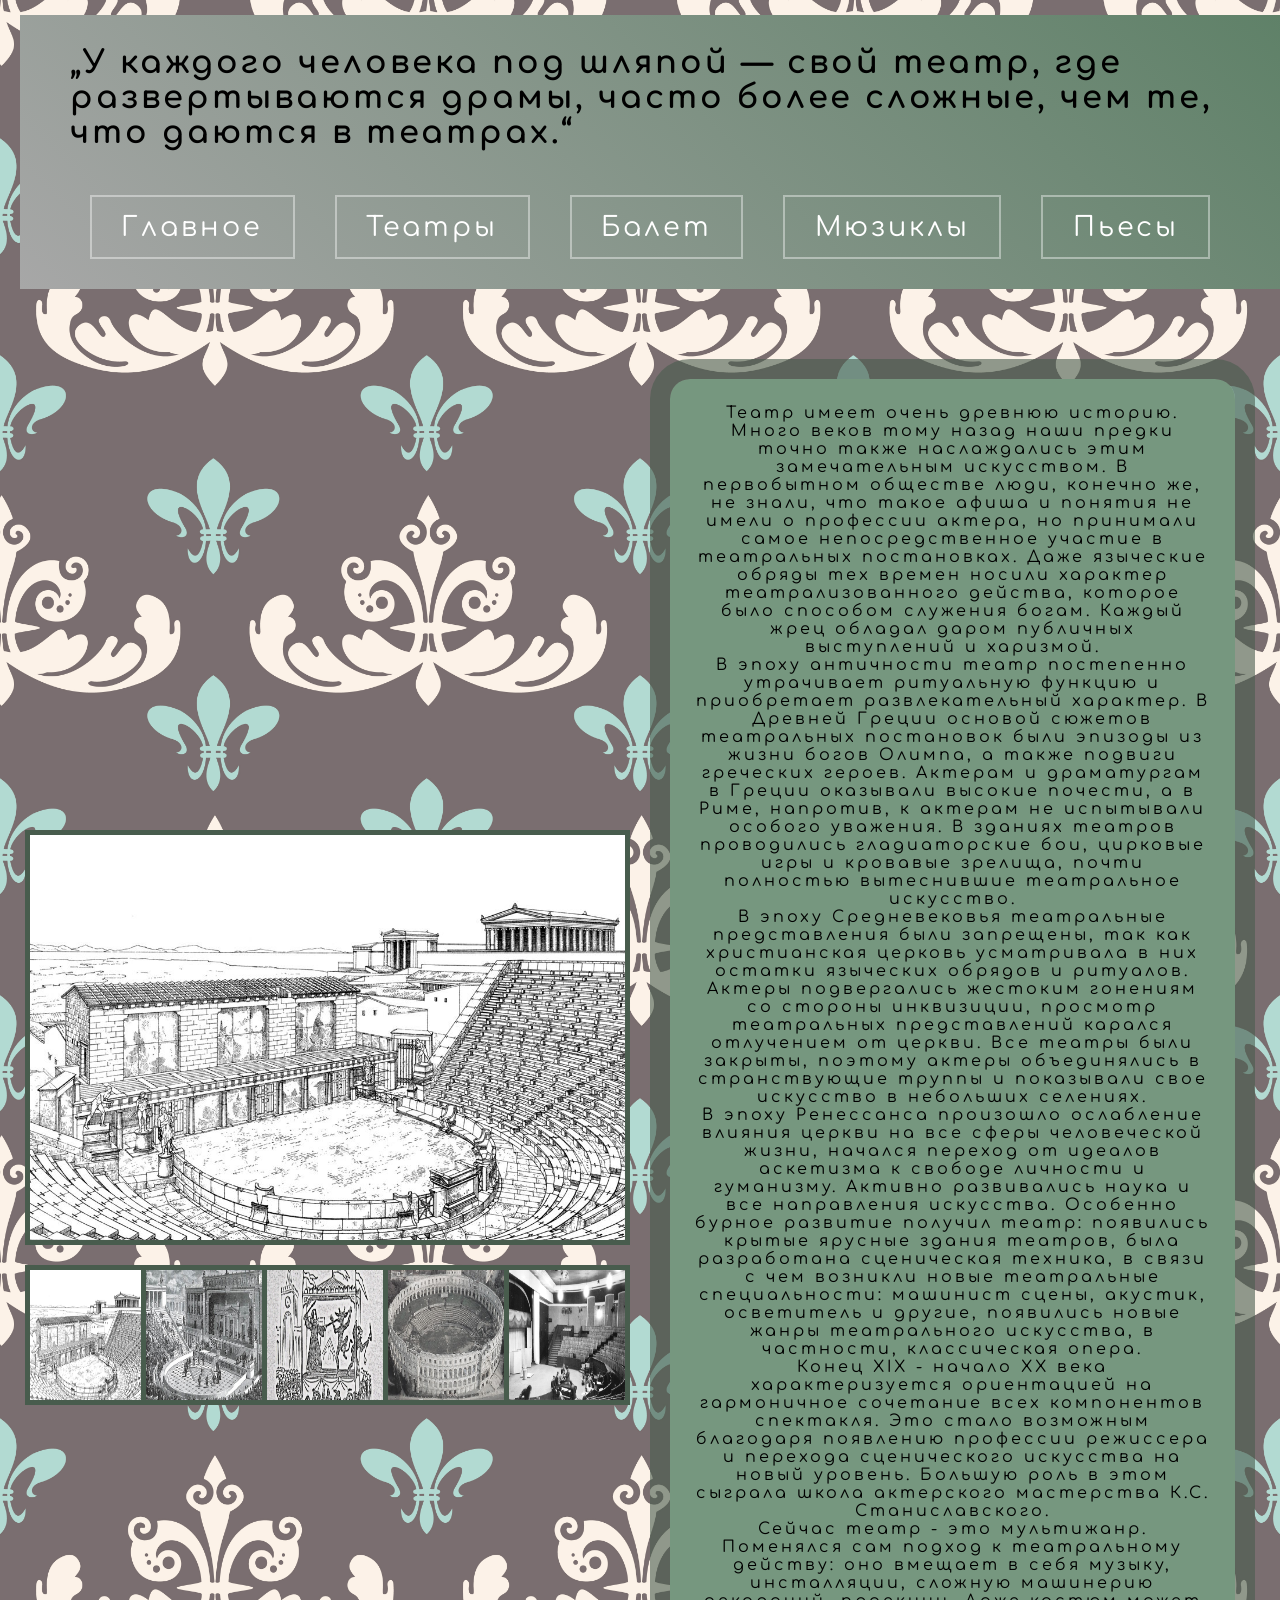
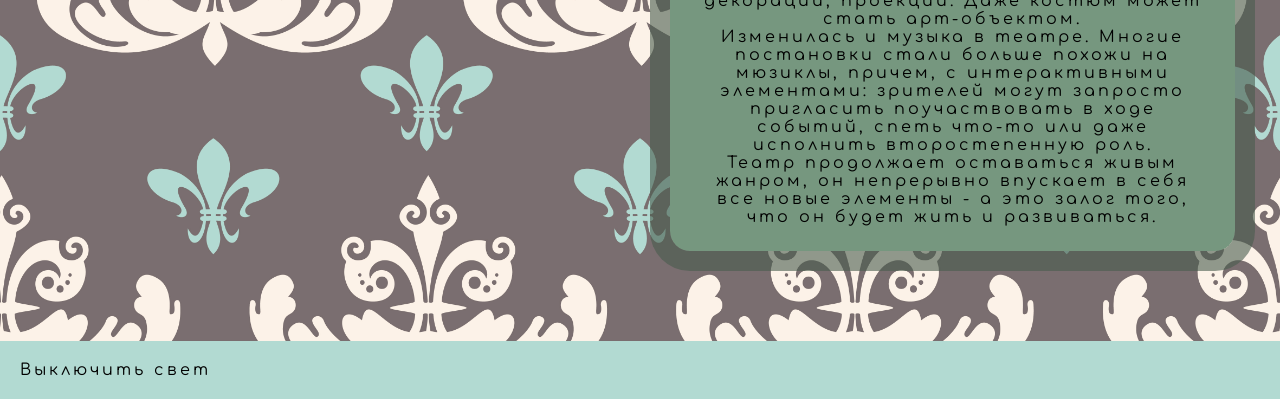
==== commit f10c0b58: "My prod" ====
--- a/java/src/main/resources/static/index.html
+++ b/java/src/main/resources/static/index.html
@@ -1,667 +1,63 @@
 <!DOCTYPE html>
 <html lang="en">
-
 <head>
-   <meta charset="UTF-8">
-   <meta name="viewport" content="width=device-width, initial-scale=1.0">
-   <title>Document</title>
-
-   <link rel="shortcut icon" href="./img/icon.svg" type="image/x-icon">
-
-   <link rel="stylesheet" href="./styles/reset.css">
-
-   <link rel="stylesheet" href="./styles/world-map.css">
+    <meta charset="UTF-8">
+    <meta name="viewport" content="width=device-width, initial-scale=1.0">
+    <title>Театральное искусство</title>
+    <link rel="icon" href="./img/mask_icon.svg" type="image/svg+xml">
+    <link rel="stylesheet" href="style_header.css">
+    <link rel="stylesheet" href="style_init.css">
 </head>
-
 <body>
-   <header>
-      <div class="mobile_icon_menu">
-         <button class="mobile_icon_menu_button">
-            <span class="mobile_icon_menu_line top_line"></span>
-            <span class="mobile_icon_menu_line middle_line"></span>
-            <span class="mobile_icon_menu_line bottom_line"></span>
-         </button>
-      </div>
-      <ul class="header_menu">
-         <li><a class="active_link" href="#">Главная</a></li>
-         <li><a href="./eurasia.html">Реки Евразии</a></li>
-         <li><a href="./northAmerica.html">Реки Северной Америки</a></li>
-         <li><a href="./southAmerica.html">Реки Южной Америки</a></li>
-         <li><a href="./africa.html">Реки Африки</a></li>
-         <li><a href="./australia.html">Реки Австралии</a></li>
-         <li><a href="./news.html">Новости</a></li>
-         <li><a href="./interesting-facts">Интересные факты</a></li>
-      </ul>
-   </header>
-
-   <main>
-      <div class="wrap_title small_height">
-         <h1>Реки мира</h1>
-      </div>
-
-      <svg xmlns:dc="http://purl.org/dc/elements/1.1/" xmlns:cc="http://creativecommons.org/ns#"
-         xmlns:rdf="http://www.w3.org/1999/02/22-rdf-syntax-ns#" xmlns:svg="http://www.w3.org/2000/svg"
-         xmlns:xlink="http://www.w3.org/1999/xlink" preserveAspectRatio="none" xmlns="http://www.w3.org/2000/svg"
-         xmlns:sodipodi="http://sodipodi.sourceforge.net/DTD/sodipodi-0.dtd"
-         xmlns:inkscape="http://www.inkscape.org/namespaces/inkscape" width="800" height="330" viewBox="0 0 800 330"
-         version="1.0" id="svg2982" inkscape:version="0.48.4 r9939" sodipodi:docname="World_location_map[1].svg">
-         <sodipodi:namedview pagecolor="#ffffff" bordercolor="#666666" borderopacity="1" objecttolerance="10"
-            gridtolerance="10" guidetolerance="10" inkscape:pageopacity="0" inkscape:pageshadow="2"
-            inkscape:window-width="1180" inkscape:window-height="746" id="namedview3182" showgrid="false"
-            inkscape:zoom="7.17" inkscape:cx="470.36063" inkscape:cy="247.09635" inkscape:window-x="92"
-            inkscape:window-y="-8" inkscape:window-maximized="1" inkscape:current-layer="svg2982" />
-         <metadata id="metadata2034">
-            <rdf:RDF>
-               <cc:Work rdf:about="">
-                  <dc:format>image/svg+xml</dc:format>
-                  <dc:type rdf:resource="http://purl.org/dc/dcmitype/StillImage" />
-                  <cc:license rdf:resource="http://web.resource.org/cc/PublicDomain" />
-                  <dc:title></dc:title>
-                  <dc:creator>
-                     <cc:Agent>
-                        <dc:title>STyx</dc:title>
-                     </cc:Agent>
-                  </dc:creator>
-                  <dc:date>2010-04-18</dc:date>
-                  <dc:subject>
-                     <rdf:Bag>
-                        <rdf:li>e</rdf:li>
-                     </rdf:Bag>
-                  </dc:subject>
-               </cc:Work>
-               <cc:License rdf:about="http://web.resource.org/cc/PublicDomain">
-                  <cc:permits rdf:resource="http://web.resource.org/cc/Reproduction" />
-                  <cc:permits rdf:resource="http://web.resource.org/cc/Distribution" />
-                  <cc:permits rdf:resource="http://web.resource.org/cc/DerivativeWorks" />
-               </cc:License>
-            </rdf:RDF>
-         </metadata>
-         <defs id="defs2985">
-            <style type="text/css" id="style2987">
-            </style>
-         </defs>
-         <g class="land" id="Countries" preserveAspectRatio="none">
-            <a href="./eurasia.html">
-               <g class="continent">
-                  <g id="Europe">
-                     <g id="Ex-Yougoslavie">
-                        <path
-                           d="M 443.617,107.095 C 443.03113,107.03773 442.97163,106.38536 442.43147,106.20973 C 442.0238,106.09913 441.5816,105.97368 441.59799,105.517 C 442.1406,105.35028 441.47707,104.96133 441.65399,104.579 C 442.15327,104.52066 441.94794,104.04084 442.37318,103.84617 C 442.64374,103.75923 443.23045,104.21466 442.815,103.618 C 442.61481,103.15943 443.38997,103.44107 443.59158,103.59929 C 444.00047,103.79885 444.2107,104.25456 444.7107,104.29708 C 445.0823,104.30817 445.2901,104.71388 445.72601,104.746 C 446.03487,105.14023 445.11495,104.97031 445.00169,105.18825 C 445.57586,105.40122 444.8996,105.87415 444.50244,105.60512 C 443.96236,105.32178 443.56923,105.97494 443.51342,106.40783 C 443.60537,106.63441 443.64493,106.85095 443.617,107.095 z "
-                           id="Montenegro" />
-                        <path
-                           d="M 430.73001,96.731003 C 431.27912,96.707237 431.78288,96.871295 432.30436,96.897772 C 432.874,97.202053 433.16016,96.70486 433.66859,96.512991 C 434.17335,96.283432 434.78334,96.738157 435.20801,96.322998 C 435.96057,96.564683 435.99793,96.325586 436.27595,95.987106 C 436.92429,95.624159 436.86609,96.610462 437.37701,96.811996 C 436.82324,96.355884 436.83097,97.126578 436.44601,96.973999 C 436.18532,97.407927 435.49469,97.192254 435.26199,97.587997 C 435.65566,97.798442 435.54618,98.388839 435.05547,98.263377 C 434.48491,98.362999 434.70538,98.550744 434.61714,98.846673 C 434.77316,99.300619 434.10454,99.084252 433.87799,98.986 C 433.59823,99.100837 433.23065,99.004084 433.04501,98.689003 C 432.84334,98.684703 432.55329,99.209505 432.12299,99.013 C 431.72619,98.947669 431.58383,99.061637 431.20992,99.078656 C 430.27939,99.106594 431.25883,99.128093 431.298,98.607002 C 430.62273,98.448305 430.78169,97.952768 430.51518,97.794505 C 431.39961,97.408401 429.62314,97.359785 430.54871,97.068719 C 430.76167,96.950224 430.94572,96.969085 430.73001,96.731003 z "
-                           id="Slovenie" />
-                        <path
-                           d="M 439.573,104.709 C 439.12136,104.42401 438.63532,104.12941 438.24972,103.79839 C 437.64647,103.83912 437.19692,103.21896 436.60397,103.48116 C 436.04661,103.7223 435.92312,102.78462 435.31984,102.73389 C 434.92433,102.59787 434.31416,101.99726 434.33183,101.78025 C 435.05092,101.82001 435.2507,101.8209 434.47262,101.52849 C 434.00167,101.28369 433.51711,100.82573 433.789,100.252 C 433.46439,99.827489 432.98658,99.522464 432.47601,99.372002 C 432.27798,99.874322 432.0946,100.19249 431.72825,100.47396 C 431.37706,100.87221 430.96582,100.0246 430.896,99.691002 C 430.48904,99.052959 430.75043,99.103775 431.31799,99.057999 C 431.65965,99.042018 431.8309,99.002848 432.23199,98.995003 C 432.68869,99.334176 432.88058,98.394489 433.11899,98.778999 C 433.33269,99.17382 433.71747,98.966126 434.03084,99.022003 C 434.31178,99.254736 434.84345,99.128414 434.58401,98.733002 C 434.64049,98.504755 434.69108,98.290554 435.23017,98.239727 C 435.85808,98.258332 435.20265,97.63935 435.34399,97.460999 C 435.69261,97.288784 436.19102,97.333939 436.44699,96.983002 C 436.82518,97.134022 436.81926,96.361464 437.37799,96.820999 C 438.08512,97.375643 439.04679,97.522687 439.76646,98.087828 C 440.50719,98.577243 441.50841,98.402447 442.306,98.147289 C 442.90998,98.078124 442.44832,98.887071 442.7795,98.89872 C 443.16048,98.971597 442.49877,99.354905 443.16199,99.498001 C 443.67782,99.461549 443.90163,99.848637 443.27499,99.641998 C 442.9839,99.740664 443.02984,100.29666 442.91599,100.411 C 442.35673,100.61562 442.37354,100.12708 442.08612,99.953994 C 441.6869,99.968917 441.24595,99.780188 440.82279,99.901717 C 440.43803,99.813931 440.08904,100.01472 439.65701,99.839996 C 439.18011,99.739258 438.84576,99.816031 438.41338,99.630985 C 438.03872,99.593914 437.59591,99.614978 437.20921,99.693711 C 436.97622,100.23774 436.44205,100.08723 436.186,99.627998 C 435.46671,99.352698 435.77202,100.24627 435.57199,100.475 C 435.81129,100.79269 436.31582,100.87963 436.45499,101.345 C 436.58548,101.73763 436.61024,101.86522 436.98999,102.215 C 437.58533,102.24506 437.64408,102.88784 438.13436,103.06084 C 438.48556,103.42542 439.00546,103.46445 439.09284,103.96514 C 439.2659,104.13388 440.35321,104.60338 439.573,104.709 z M 439.79199,104.833 C 440.17217,104.49865 440.45702,105.22413 440.89759,105.16149 C 441.18555,105.50047 441.65461,105.32557 441.71872,105.84274 C 441.52341,105.98234 440.91522,105.37225 440.58099,105.212 C 440.31828,105.08549 440.05321,104.96045 439.79199,104.833 z "
-                           id="Croatie" />
-                        <path
-                           d="M 451.009,101.725 C 450.72783,102.14326 449.9981,102.43546 450.17401,103.018 C 450.60001,103.43242 451.17949,103.76221 451.51233,104.22799 C 451.42043,104.91489 450.108,104.71555 450.21384,105.54252 C 450.41396,106.14564 449.7539,106.03628 449.39899,106.082 C 449.03344,106.10266 448.68071,106.28322 448.26288,106.22114 C 447.9067,106.60031 447.86993,106.47955 447.45001,106.379 C 446.80626,106.33063 446.83648,106.93923 446.46729,107.067 C 446.01486,106.71043 445.67086,105.99035 445.12601,105.67 C 445.3595,105.2296 444.7126,105.01026 445.50299,105.083 C 446.06062,104.95657 445.67105,104.60682 445.25601,104.615 C 444.99605,104.19847 444.53341,104.338 444.1497,104.06839 C 444.08422,103.67318 443.0323,103.58248 443.44776,103.30967 C 443.77042,103.26923 444.22195,103.152 443.75707,102.71833 C 443.02762,102.13782 443.63387,102.53183 444.1062,102.32168 C 444.18059,102.14801 443.52602,101.93041 443.42827,101.7166 C 442.8914,101.7765 443.02631,101.11541 443.33064,100.91735 C 443.81028,100.54415 443.47913,100.0561 442.96989,100.38 C 442.91976,100.4022 443.06715,99.807552 443.21799,99.628998 C 443.83887,99.867522 443.75684,99.486966 443.19414,99.496002 C 442.59422,99.360785 442.99533,99.039389 442.83701,98.883003 C 442.48981,98.950844 442.74441,98.137934 442.47402,98.087048 C 443.446,97.705751 444.46618,97.376642 445.52286,97.562366 C 445.78489,97.820251 446.22419,98.047915 446.62147,98.31659 C 446.69898,98.648504 446.71492,99.116391 447.29982,99.292161 C 447.57958,99.499894 448.73873,99.519508 448.10148,99.966723 C 448.47316,100.26072 448.19953,100.0872 448.06,100.517 C 448.55571,100.60674 448.81384,100.76318 449.34698,100.94 C 449.83077,101.54286 449.99716,100.6265 450.45859,100.68077 C 451.3927,100.98476 450.82398,100.91359 450.47995,101.29625 C 450.52012,101.59775 450.78831,101.62761 451.009,101.725 z "
-                           id="Serbie" />
-                        <path
-                           d="M 451.51199,108.463 C 450.94497,108.59635 450.45706,109.01128 449.85101,108.814 C 449.27072,108.574 448.99067,109.23856 448.55726,109.40262 C 448.03821,109.47872 447.35661,109.80463 446.97519,109.29685 C 446.34766,108.86518 446.06403,107.94592 446.353,107.237 C 446.5012,107.09479 446.7301,106.77191 447.03609,106.50964 C 447.35221,106.12782 447.93719,106.67236 447.92899,106.425 C 448.24629,106.02714 448.76004,106.39276 449.08153,106.09709 C 449.41254,106.06719 449.81671,106.06704 450.198,105.999 C 450.24349,106.56071 451.08341,106.4333 451.29436,106.93854 C 451.7171,107.36153 451.51556,107.94618 451.50483,108.43794 L 451.51099,108.464 L 451.51199,108.463 z "
-                           id="Macedoine" />
-                        <path
-                           d="M 439.79199,104.833 C 439.58114,104.69098 440.00475,104.37027 439.33341,104.12017 C 438.87048,103.91154 438.98836,103.35846 438.384,103.297 C 437.96238,102.95074 437.65061,102.71752 437.32401,102.294 C 436.88063,102.20935 436.49978,101.81057 436.5606,101.52849 C 436.3614,101.18703 436.13631,100.78367 435.728,100.643 C 435.57875,100.4811 435.53904,99.790861 435.87399,99.595001 C 436.31224,99.475151 436.6902,100.4922 437.02301,99.885002 C 437.2787,99.38422 437.86469,99.811986 438.20619,99.560897 C 438.65145,99.790353 438.96116,99.71338 439.3972,99.821239 C 439.83912,99.772648 440.25649,100.09474 440.63884,99.819 C 441.01449,99.930869 441.47409,99.852625 441.84367,99.916253 C 442.36689,99.832664 442.1875,100.45201 442.64899,100.445 C 442.96422,100.38951 443.80824,100.05001 443.51801,100.667 C 443.28779,100.98379 442.93052,101.27369 443.11565,101.64006 C 443.56003,101.63451 443.66466,102.09484 444.099,102.194 C 444.35825,102.65944 443.11508,102.14877 443.42801,102.462 C 443.76834,102.50418 444.25213,103.36763 443.707,103.211 C 443.51577,103.47288 442.65709,103.22416 442.78508,103.59038 C 443.24064,104.17451 442.67898,103.81276 442.38,103.849 C 441.94865,104.00899 442.19019,104.53427 441.68834,104.54974 C 441.40694,104.90715 442.18099,105.35242 441.59299,105.514 C 441.17418,105.40734 440.89348,105.11291 440.43701,105.015 C 440.2328,104.89422 440.04356,104.50589 439.79199,104.833 z "
-                           id="Bosnie Herzegovine" />
-                     </g>
-                     <path
-                        d="M 445.29401,112.196 C 445.16607,111.64973 444.79286,111.22362 444.27592,110.98635 C 443.42679,110.63928 443.8865,110.62925 443.78324,110.16649 C 443.19748,109.7928 444.26874,109.37003 443.81614,108.96873 C 444.19536,108.51119 443.34862,107.92503 444.16268,107.73663 C 444.42456,107.07089 443.37851,107.34658 443.59257,106.66817 C 443.34418,106.26371 443.78631,105.54982 444.21369,105.56459 C 444.6991,105.68285 445.27354,105.53514 445.56601,106.043 C 445.93465,106.51505 446.62837,106.9983 446.22,107.665 C 446.21863,108.40492 446.55991,109.10562 447.20366,109.48908 C 447.26571,109.73748 446.82289,110.41109 446.51864,110.69915 C 446.00282,111.12188 445.63454,111.62637 445.29401,112.196 z "
-                        id="Albanie" />
-                     <g id="Ex-URSS">
-                        <path
-                           d="M 451.01999,79.165001 C 450.59959,78.671324 451.66571,78.28322 451.06422,78.015504 C 450.67554,77.749541 450.2793,77.703373 449.75674,77.755997 C 449.33222,77.766106 448.81096,77.592202 448.36415,77.446999 C 448.11436,77.118748 447.36098,77.582947 447.72198,77.098999 C 447.31788,76.676494 447.2002,76.156831 447.233,75.585999 C 447.26498,75.526671 447.87859,75.155291 448.30157,75.050032 C 448.98361,74.890334 449.66129,74.613122 450.36067,74.794006 C 450.82643,74.932939 451.38368,74.566267 451.73532,74.916044 C 452.21902,74.71731 452.72448,75.032949 453.2168,74.878516 C 453.7537,74.810856 454.21019,75.173319 454.72769,74.996002 C 455.1499,75.204565 455.74107,74.435706 455.9594,74.891514 C 456.38681,75.57736 457.38701,75.05433 457.90701,75.597 C 458.40578,75.742615 458.78993,76.074148 459.19343,76.324946 C 460.02784,76.176374 459.37612,76.926645 459.41642,77.112762 C 460.19196,77.056889 459.9271,77.398236 459.53299,77.616997 C 458.99744,77.256572 458.80986,78.038748 458.27631,77.958 C 457.64837,77.873146 457.76871,78.627638 457.60833,78.896122 C 456.92558,79.378188 457.89949,79.280322 457.74807,79.762592 C 457.23277,80.1089 457.27846,79.132437 456.828,79.567001 C 456.42546,79.592203 456.08507,79.842815 455.61401,79.859001 C 455.83324,80.341497 454.86299,80.159463 454.56229,80.355003 C 454.20667,80.087797 453.68063,80.348584 453.2285,80.282376 C 452.69973,80.433624 452.67369,79.718653 452.39344,79.42149 C 451.96844,79.190119 451.4986,79.076216 451.01999,79.165001 z "
-                           id="Lituanie" />
-                        <path
-                           d="M 462.82901,67.958 C 463.54289,68.273139 462.71315,68.331402 462.48703,68.484239 C 462.35656,69.029889 461.70349,69.023254 461.45999,69.436996 C 461.65148,69.936415 461.69202,70.364698 461.60035,70.760047 C 461.83538,70.992006 462.39855,71.439843 462.13,71.563004 C 461.63908,71.566304 461.33774,72.060804 461.26487,72.268425 C 460.79792,72.269728 460.38688,71.957572 459.95999,72.115997 C 459.58093,72.349544 459.01486,72.20534 458.76599,71.853996 C 458.37563,71.59318 457.96387,71.503053 457.49852,71.407998 C 457.06253,71.137326 456.70952,71.201823 456.39871,71.069905 C 455.85127,71.278259 455.18654,71.227567 454.67801,71.505997 C 454.97642,71.158888 455.09916,70.25196 454.42992,70.673071 C 454.11378,71.132481 453.35739,70.672168 453.1881,70.487487 C 453.43206,69.525225 452.94393,70.078198 452.54745,69.565734 C 452.57368,69.174813 452.48397,68.892135 452.7894,68.692461 C 453.3329,68.63457 453.87789,68.654599 454.23873,68.405612 C 454.68692,68.19395 455.02447,68.180695 455.49799,68.197998 C 455.70025,67.650858 456.53527,68.471289 456.90755,68.029306 C 457.23755,67.907274 457.75294,68.025177 458.26897,67.969176 C 459.1079,67.934984 459.95295,68.108177 460.75318,68.260532 C 461.43886,68.10584 462.33805,68.619129 462.82901,67.958 z "
-                           id="Estonie" />
-                        <path
-                           d="M 461.353,72.250999 C 461.80992,72.180619 461.84156,72.70603 462.40191,72.761596 C 462.26809,73.185755 462.17613,73.225958 462.02675,73.65171 C 462.09882,73.739531 462.63406,73.785351 462.73901,74.152 C 462.96211,74.495811 463.24197,74.659657 463.17499,75.169998 C 462.93829,75.506145 462.29508,75.429051 462.00101,75.817001 C 461.87992,76.428082 461.20702,76.00418 460.78316,76.057999 C 460.32211,76.003789 460.05005,76.471245 459.58353,76.374789 C 459.01539,76.47919 458.81951,75.887695 458.32394,75.781629 C 457.85064,75.587623 457.47189,75.222507 456.92293,75.305028 C 456.35983,75.440445 456.05513,74.824117 455.716,74.737999 C 455.25464,75.029234 454.69389,74.993116 454.19426,75.049343 C 453.55286,74.701524 452.8502,75.053591 452.18799,74.822998 C 451.70956,75.067246 451.43835,74.569763 450.93799,74.805 C 450.27254,74.834892 449.62657,74.600152 448.98499,74.874001 C 448.56498,75.077921 447.81223,74.94555 447.64801,75.456001 C 446.84093,75.737566 447.1075,74.908053 447.15046,74.409482 C 447.21427,73.856888 448.20858,73.972863 447.98503,73.294252 C 448.00691,72.87852 448.56709,72.520618 448.92601,72.367455 C 449.53422,72.316029 450.12201,72.090994 450.71899,72.045998 C 450.79834,72.57778 451.57222,72.592004 451.88584,72.912903 C 452.08135,73.76179 453.13882,73.816731 453.82168,73.590778 C 454.29763,73.544819 454.86114,73.217343 454.62799,72.663002 C 454.49804,72.192719 454.27364,71.576947 454.88101,71.393997 C 455.37577,71.228994 455.9141,71.242688 456.396,71.058998 C 456.72111,71.214095 457.04897,71.106317 457.48873,71.397499 C 457.93502,71.485219 458.34738,71.565772 458.71694,71.815733 C 458.97441,72.165902 459.52648,72.335419 459.91323,72.121709 C 460.35385,71.978108 460.75177,72.202909 461.22699,72.265999 C 461.20366,72.349384 461.35969,72.19012 461.353,72.250999 z "
-                           id="Lettonie" />
-                        <path
-                           d="M 452.99799,85.535004 C 453.20884,85.069759 453.8951,85.718019 454.23605,85.24759 C 454.61985,84.956238 454.91819,84.567334 455.52174,84.762819 C 456.04215,84.760235 456.54818,84.630932 457.07053,84.723999 C 457.5837,84.656723 458.12848,84.657588 458.60873,84.779319 C 459.04834,84.987424 459.59556,84.909341 460.09377,85.04021 C 460.58284,85.118501 461.02788,84.986306 461.133,85.389852 C 461.40876,85.421686 462.18788,85.206508 462.14099,85.711998 C 462.32378,85.177718 462.80401,85.733961 463.18701,85.358002 C 463.56674,85.708039 464.00551,85.431944 464.36401,85.788002 C 464.64022,85.481545 465.36468,85.161484 465.51878,85.726435 C 465.74511,86.208754 466.37749,85.460728 466.69368,85.801365 C 467.14399,85.719661 467.77418,85.529362 468.043,86.050003 C 469.01716,86.346223 468.05162,85.515617 468.47685,85.243268 C 468.82875,84.90846 469.14828,84.476846 469.612,84.370003 C 470.10011,84.534053 470.52916,84.14845 471.08223,84.280278 C 471.59298,84.422106 472.32802,84.523809 472.51474,83.865531 C 472.74614,83.498535 473.40294,84.202623 473.8496,83.844884 C 474.39531,83.506788 474.9973,83.948035 475.55701,83.655998 C 475.94857,83.999462 476.28649,84.377524 476.67512,84.736747 C 477.60919,85.167771 476.34686,85.072964 476.45833,85.44741 C 476.54678,85.994817 476.94147,86.389171 477.51995,86.223999 C 477.80591,86.547276 478.73272,85.912952 478.595,86.602997 C 479.08751,86.465517 479.21512,87.275322 479.23089,87.633119 C 479.40386,88.127563 479.85573,88.320223 480.31188,88.039386 C 480.8222,87.888015 481.1388,88.510636 481.63237,88.322673 C 482.00269,88.65487 482.53222,88.151615 482.9924,88.211899 C 483.42342,88.014117 483.96962,88.026276 484.09201,88.523003 C 484.38336,88.850135 484.8523,89.100356 485.28131,89.096465 C 485.61732,88.51205 486.02628,89.266925 486.56685,89.189278 C 487.02455,89.405779 487.46778,89.234249 487.85893,89.535968 C 488.4509,89.418954 488.60309,90.053021 489.18354,89.974998 C 489.83086,89.623092 489.44255,90.186962 489.767,90.488998 C 489.8019,90.996385 488.60587,90.947092 488.81536,91.245657 C 489.35552,91.471714 489.6824,91.676724 488.85431,91.649002 C 488.40594,92.051422 489.21747,92.157218 489.19362,92.661184 C 489.28797,93.029349 489.05132,93.738181 488.63502,93.836991 C 488.04016,93.655219 487.43207,93.698528 486.82001,93.726997 C 486.74997,94.291879 486.00022,94.143385 485.61401,94.330002 C 485.48078,94.799581 485.6972,95.520801 484.96259,95.376548 C 484.34984,95.47506 483.65853,95.317273 483.23001,95.875 C 482.09576,96.268777 480.74916,95.941474 479.745,96.705002 C 479.20539,96.998759 478.75745,96.038722 478.55668,96.906285 C 478.11924,97.604716 477.188,97.120189 476.52456,97.266967 C 475.61906,97.277016 475.86605,97.581167 476.5751,97.803113 C 477.16529,98.154278 477.89834,98.38563 478.40016,98.810906 C 478.15748,99.369506 478.90141,99.470182 479.31731,99.306284 C 480.09849,99.077247 480.9469,98.997205 481.73599,99.223 C 481.4711,99.656065 481.15378,100.0067 480.58899,99.987 C 480.00525,100.05978 479.33044,99.603033 478.84913,100.15499 C 478.2752,100.68135 477.30221,100.15982 476.76442,100.80611 C 476.29808,101.46669 475.42621,101.14805 474.79001,100.973 C 475.06305,100.53138 475.35416,99.92694 474.8174,99.549437 C 474.24851,99.283178 473.59389,99.116524 472.96701,99.282997 C 472.65657,98.89337 473.6988,98.676542 474.02338,98.457516 C 474.3487,98.167311 475.49651,98.349943 475.20529,97.790954 C 474.93142,97.265325 474.16893,97.597631 473.67349,97.546872 C 472.92033,97.591219 471.98409,97.694142 471.52499,96.950996 C 472.26749,96.780385 472.00195,96.106302 471.51674,96.002367 C 471.16376,96.516582 470.47908,96.206668 469.95864,96.405588 C 469.40963,96.435527 468.91296,96.615106 468.60344,97.092447 C 468.00762,97.656536 467.4286,98.323573 466.55782,98.389201 C 465.77942,98.580868 466.72447,99.474028 465.95521,99.089951 C 465.47278,98.933359 465.06832,99.454739 464.564,99.301003 C 464.46957,99.695602 463.48862,99.436834 463.405,99.028 C 463.02342,98.886939 464.28978,99.151034 463.8842,98.57025 C 464.35117,98.488625 464.32115,97.950215 464.73264,97.938278 C 465.0321,97.748979 464.99985,97.294388 464.78997,96.955619 C 465.13477,96.545392 465.47907,96.740854 465.63,97.005997 C 465.71108,96.54358 466.21543,97.205966 466.4484,96.982764 C 466.76277,96.804507 466.80943,97.255296 467.33301,97.045998 C 467.52757,96.848019 466.69915,96.774776 467.10699,96.389999 C 467.16553,95.867193 466.21421,95.997657 466.28799,95.608002 C 465.97696,95.500394 466.43688,95.10393 466.13616,94.902 C 465.86599,95.08009 465.19608,94.629066 465.31088,94.355129 C 465.48023,93.940116 465.5675,93.7916 465.28,93.489998 C 464.76767,93.838273 464.68074,93.081037 464.21122,93.087086 C 463.71911,93.144483 463.50997,93.23372 463.48915,92.912003 C 463.0689,93.040276 462.76919,92.710283 462.41192,92.55413 C 462.04828,92.365306 461.67438,92.485385 461.28101,92.471001 C 460.98881,92.890659 460.22815,92.311923 460.10639,92.711351 C 459.84221,92.818164 459.13829,92.752341 458.97159,93.158778 C 458.50206,93.642399 457.68735,93.406199 457.06701,93.560643 C 456.58645,93.437238 456.21864,94.293631 455.78565,93.856137 C 455.36464,93.639259 455.16581,93.513745 454.55253,93.557748 C 453.88672,93.623051 453.2177,93.227517 452.59419,93.418498 C 452.02212,93.310993 451.55246,93.425701 451.08099,93.009003 C 450.66502,92.859723 449.93727,92.582978 449.74451,92.450617 C 450.07634,91.984412 450.40816,91.518207 450.73999,91.052002 C 451.75362,91.230289 450.97837,90.858045 451.0087,90.244156 C 450.99006,89.582612 451.80825,89.373159 452.1882,88.936125 C 452.71917,88.576902 453.21897,87.97209 453.905,88.018997 C 454.72658,87.706989 453.35623,87.028283 454.18915,86.987615 C 453.86201,86.782503 453.43324,86.298092 453.09201,85.954002 C 453.18244,85.762889 453.17815,85.662981 452.99799,85.535004 z "
-                           id="Ukraine" />
-                        <path
-                           d="M 452.867,80.273003 C 453.35268,80.369685 453.9013,80.194426 454.38101,80.257004 C 454.72154,80.516867 455.32078,80.111791 455.6753,80.077976 C 455.45462,79.515737 456.44231,80.040429 456.53699,79.538002 C 457.09312,79.379931 457.16512,79.602246 457.55068,79.805495 C 458.32693,79.542256 456.99145,79.435655 457.444,79.055148 C 457.9168,78.829947 457.49145,78.259154 458.01365,77.974343 C 458.61163,78.193673 458.78447,77.464162 459.293,77.586998 C 459.57529,77.743334 460.32396,77.104496 459.68313,77.145302 C 459.05851,77.306959 459.68341,76.430514 459.84465,76.352471 C 460.29352,76.304141 460.61977,75.888025 461.1361,76.092732 C 461.71443,76.336947 461.93008,75.987669 462.2551,75.60623 C 462.68839,75.317394 463.14175,75.38358 463.56599,75.499803 C 464.06628,75.127193 464.31942,75.943315 464.76302,75.678362 C 465.0589,75.588885 466.00515,75.604644 465.84694,75.907916 C 465.54414,76.473847 466.35782,76.31067 466.6481,76.143738 C 467.10262,75.967404 467.53533,75.988175 468.02765,76.083767 C 468.43936,76.215056 468.85653,76.581536 469.22583,76.634745 C 468.85071,77.138847 469.3354,77.397924 469.33899,77.835999 C 468.75992,78.075705 469.02105,78.400567 469.45759,78.664344 C 469.96247,78.617098 469.48497,79.074495 470.03101,79.316002 C 470.20645,79.903153 471.09328,79.65086 471.328,80.153999 C 470.85653,80.802309 471.73412,80.454797 472.08401,80.598 C 472.9089,80.623266 472.34028,80.984931 472.923,81.223 C 473.71387,81.453572 472.62376,81.652827 472.36643,81.904773 C 471.84444,82.177939 471.24776,82.080379 470.73739,81.890615 C 470.16351,81.680214 469.83777,82.473343 470.45473,82.664063 C 470.75613,82.949114 470.65344,83.248223 470.76324,83.733897 C 470.95733,84.128469 471.4071,84.385899 470.54365,84.29648 C 470.09624,84.517385 469.56064,84.232662 469.21301,84.585999 C 468.9051,84.862798 468.24857,85.217005 468.3469,85.633286 C 468.95786,86.201442 467.93455,86.221856 467.69354,85.76593 C 467.25715,85.55125 466.74002,85.971069 466.36576,85.715207 C 465.85924,86.046884 465.49866,85.871518 465.24488,85.409729 C 464.83026,85.28555 464.33158,86.081752 464.09601,85.612 C 463.56666,85.637382 463.31823,85.298588 462.78671,85.522653 C 462.39844,85.116192 462.04277,86.094683 462.09799,85.443001 C 461.66097,85.229329 461.06111,85.630888 460.94752,85.223466 C 460.78202,84.912682 460.05956,85.175483 459.6487,84.988296 C 459.12769,84.94536 458.6756,84.807154 458.18453,84.737415 C 457.58321,84.600141 456.96353,84.822237 456.35624,84.692845 C 455.81712,84.883419 455.20896,84.647598 454.69937,84.831878 C 454.44915,85.204184 453.92017,85.57784 453.4863,85.389 C 452.85549,85.48547 452.78171,85.518577 453.10629,84.835348 C 453.39349,84.316788 452.6517,83.935873 452.20246,83.93163 C 451.97495,83.634888 452.75161,83.074532 453.16964,83.056958 C 453.92186,83.171332 453.87096,82.368963 453.5676,81.922583 C 453.33562,81.374436 453.126,80.797282 452.867,80.273003 z "
-                           id="Bielorussie" />
-                        <path
-                           d="M 459.71701,92.835999 C 460.08859,92.621802 460.25302,92.524281 460.7969,92.607227 C 461.19074,92.6667 461.52809,92.302084 461.9381,92.478278 C 462.3262,92.422337 462.72624,92.723136 463.04283,92.92183 C 463.57536,92.866508 463.50565,92.992265 463.66199,93.185997 C 463.95436,93.021469 464.64045,92.985617 464.73199,93.525002 C 465.13902,93.464804 465.58123,93.580144 465.44147,93.891732 C 465.43169,94.232847 465.03583,94.700466 465.715,94.810997 C 465.98079,95.076052 466.44201,94.769648 466.207,95.351997 C 466.13884,95.476001 466.31203,95.879363 466.76001,95.983002 C 467.35842,96.041098 466.85757,96.685837 467.1293,96.792045 C 467.77367,97.058534 466.98736,97.05684 466.70999,97.081001 C 466.74396,96.572006 466.1206,97.427305 466.01501,96.817001 C 465.53849,96.909489 465.57429,97.106247 465.336,96.665001 C 464.56835,96.729306 465.00536,97.216022 464.89212,97.605608 C 465.04568,98.053749 464.30819,97.84719 464.314,98.316002 C 463.7157,98.33562 464.10894,99.072936 463.55773,98.960846 C 463.08615,99.11759 462.95601,98.728762 463.07911,98.371274 C 462.71435,97.571652 463.68497,96.790129 463.15564,96.016312 C 463.09879,95.37741 462.33585,95.455698 462.06605,94.959165 C 461.46025,94.389094 461.00387,93.702173 460.56699,93 C 460.28465,92.941277 460.00625,92.753441 459.71701,92.835999 z "
-                           id="Moldavie" />
-                     </g>
-                     <path
-                        d="M 420.177,113.472 C 419.6499,113.42057 418.95274,112.88432 419.30429,112.30851 C 419.49827,111.58847 419.61742,110.67341 419.17326,110.04901 C 418.59793,109.80096 418.63929,109.10118 419.34584,109.28289 C 420.0938,109.44867 420.66666,108.93141 421.258,108.567 C 421.71459,109.02071 422.32821,109.53672 422.328,110.217 C 421.82184,110.7011 422.07492,111.37751 422.10977,111.96696 C 422.01267,112.35227 421.82659,113.34105 421.32171,112.94391 C 420.72275,112.70751 420.56092,113.18249 420.177,113.472 z M 433.78299,118.446 C 433.13932,118.50082 432.6638,118.1019 432.16901,117.755 C 430.95329,117.48605 429.92031,116.64972 428.66,116.573 C 427.90002,116.34493 428.505,115.36005 429.07347,115.39858 C 429.61969,115.79873 430.0385,114.88661 430.48557,115.34204 C 431.37482,116.04462 432.5562,115.5737 433.56485,115.47479 C 433.9548,115.47604 434.92071,114.9009 434.90425,115.46564 C 434.55427,116.00091 433.89481,116.71439 434.28263,117.36625 C 434.86513,117.7135 434.15953,118.16264 433.88442,118.43907 C 433.87326,118.32393 433.81278,118.46455 433.78299,118.446 z M 431.24399,98.829002 C 430.90788,98.181431 430.43082,98.802694 429.93259,98.490914 C 429.71539,98.838604 429.12954,98.853909 428.6575,99.059543 C 428.22323,99.21258 427.929,98.984915 427.63991,99.574566 C 427.88108,99.760264 428.40086,100.1939 428.30301,100.561 C 427.66155,100.67206 427.8417,101.39939 428.13619,101.76907 C 428.56411,102.35934 429.18272,102.67727 429.85215,102.92259 C 430.42326,103.16262 431.18247,103.38523 431.19773,104.13296 C 431.43429,104.96789 432.05857,105.57522 432.71181,106.10132 C 433.18639,106.34545 433.35684,106.7688 433.91361,106.85484 C 434.64981,107.10453 435.4048,107.06786 436.164,106.967 C 437.06071,107.16805 436.10367,107.50966 435.853,107.861 C 436.48981,108.33213 437.35833,108.36774 438.07474,108.7109 C 438.9526,109.05603 439.7964,109.48283 440.655,109.873 C 440.84602,110.35289 441.5737,110.39794 441.72336,110.96243 C 441.59957,111.37614 441.41939,112.06631 440.93701,111.482 C 440.40241,111.3407 440.62832,110.48438 439.89808,110.59153 C 439.34507,110.65702 438.82542,110.373 438.72423,110.06582 C 438.06717,109.89016 437.95791,110.76433 437.48099,111 C 437.52694,111.44934 437.00652,111.99824 437.80615,112.09077 C 438.32792,112.30747 438.85971,112.41122 438.61646,113.06491 C 439.02904,113.73015 438.14695,113.5339 437.75427,113.67072 C 436.96822,113.78554 437.71531,114.65115 437.09961,114.80389 C 436.54693,115.01662 436.51968,115.97111 435.81321,115.83372 C 435.23924,115.97819 435.05722,114.98443 435.672,114.986 C 436.22248,114.55994 435.46271,114.02181 436.28809,114.04668 C 437.01072,114.05605 436.17547,113.33506 436.22334,112.9604 C 436.19463,112.34326 435.60211,111.97858 435.59698,111.347 C 435.37296,110.59877 434.75192,111.5377 434.33044,110.92355 C 433.57682,110.72234 433.90557,110.57208 433.806,109.974 C 433.49381,109.36424 432.70827,109.93438 432.46246,109.79618 C 433.18766,109.54992 432.23728,109.04912 431.90221,109.45148 C 431.57287,109.35605 431.48103,108.53042 430.99149,108.45694 C 430.27261,108.18597 429.43863,108.3208 428.77834,107.84725 C 427.87714,107.18832 426.92194,106.58405 426.05067,105.88319 C 424.76992,105.48424 423.91503,104.34356 423.51352,103.10667 C 423.06447,102.16878 422.07001,101.71583 421.09519,101.52884 C 420.46967,101.27139 419.76578,101.27882 419.24355,101.74978 C 418.65292,102.1031 418.1398,102.59744 417.4051,102.60045 C 417.64533,102.10687 417.41505,101.63955 416.74162,101.91441 C 416.31382,101.85462 415.59249,101.53158 415.7115,101.02527 C 416.3107,100.68679 416.08235,100.26671 415.41496,100.19681 C 414.67021,99.709102 415.53913,99.734111 415.88424,99.611343 C 416.67519,99.254796 416.06487,99.119035 415.94601,98.648003 C 415.07245,98.401917 415.73683,97.962235 416.30313,98.030443 C 416.84395,98.127321 417.33454,97.684242 417.86489,98.021489 C 418.50148,97.91322 418.31089,97.207526 418.72932,97.06105 C 419.37005,96.485668 419.07598,97.48266 419.741,97.598999 C 420.01089,97.592477 420.36208,98.603722 420.62997,97.835403 C 420.65998,97.36613 421.05996,96.910516 421.30842,96.704145 C 421.53937,97.009859 421.89137,97.335373 422.34406,96.995744 C 422.76481,97.329991 423.1699,97.128504 422.80127,96.675822 C 422.8456,96.007136 423.91756,97.049375 423.586,96.26088 C 423.56064,95.55881 424.41319,96.253951 424.84623,96.098308 C 425.14717,95.633496 425.62756,95.618853 426.13401,95.592718 C 426.52591,95.884869 427.39109,95.146533 427.40785,95.710014 C 427.7509,95.944054 428.10399,96.446931 428.66319,96.409151 C 429.34472,96.635158 430.17413,96.466754 430.77974,96.811756 C 430.65962,97.157879 429.89085,97.319234 430.75832,97.514969 C 430.4392,97.81388 430.6088,98.109393 430.91592,98.387891 C 431.10964,98.462748 431.42273,98.590498 431.24399,98.829002 z "
-                        id="Italie" />
-                     <path
-                        d="M 450.73401,91.050003 C 450.31579,90.766676 449.62526,90.826581 449.375,90.403 C 448.85908,90.345272 448.50236,89.956321 447.98199,90.163002 C 447.42265,89.93789 447.0843,90.753541 446.56799,90.184998 C 446.07988,90.243033 445.47297,90.108501 445.18916,90.615653 C 444.63727,90.81234 444.60272,90.397612 444.31679,90.200381 C 444.02775,89.954418 443.62559,89.610661 443.27226,90.0643 C 442.81602,90.430545 442.51563,89.898322 442.26082,89.589344 C 441.65425,89.490538 441.84472,88.802112 441.09564,88.942567 C 440.78585,88.484539 440.05145,89.248634 440.01001,88.671997 C 439.72928,88.357535 439.94477,88.171982 439.15399,88.224998 C 438.90464,88.095262 437.84038,87.601668 438.21927,88.161874 C 438.54706,88.391592 437.41654,88.911986 437.2682,88.358726 C 436.79362,88.001718 436.3876,87.87782 437.117,87.585999 C 436.78938,87.148621 436.17205,87.699444 435.96286,87.367441 C 435.63865,87.085224 435.04749,87.239954 434.63578,86.975421 C 434.63009,86.544567 433.71054,86.422076 433.90701,86.932999 C 433.00381,87.076056 434.38302,86.278464 433.78884,85.927491 C 433.29056,85.599839 433.31349,85.391434 433.01025,84.945207 C 433.34995,84.670922 433.4524,84.037394 432.92401,83.875 C 432.98908,83.378967 433.01118,83.099306 432.36401,82.871002 C 431.44077,82.696399 432.54172,82.34326 432.58743,81.88458 C 432.66361,81.492261 431.95238,80.602389 432.81113,81.066852 C 433.15153,80.968851 432.40246,80.165271 433.08063,80.221939 C 434.03126,80.095601 434.94607,79.824728 435.91101,79.794998 C 436.66291,79.587986 437.24189,78.999095 438.04646,78.928974 C 439.12896,78.689204 440.26752,78.386801 441.3675,78.535683 C 442.0039,78.781051 442.56307,78.998478 441.59469,78.663233 C 441.13253,78.460733 441.72424,79.486527 442.05319,79.505331 C 442.90201,79.732975 443.70794,79.315159 444.48599,79.059998 C 444.23158,79.232094 443.00717,79.51274 443.49143,79.719766 C 444.22947,79.537587 444.89114,79.006209 445.68477,79.143063 C 447.67634,79.307596 449.6695,79.214938 451.66299,79.137001 C 452.19752,79.228334 452.57583,79.518231 452.74949,80.03785 C 453.1741,80.874131 453.58254,81.757365 453.80938,82.65943 C 453.67137,83.24668 452.81186,82.916244 452.46203,83.355465 C 451.79804,83.911711 452.39526,83.898466 452.86942,84.134815 C 453.54272,84.416892 452.87063,85.047531 452.93715,85.456401 C 453.17925,85.869307 453.28169,86.299669 453.77309,86.643986 C 454.61155,87.028568 453.47446,86.986833 454.1658,87.454908 C 454.2957,88.166405 453.44257,87.888439 453.11399,88.253173 C 452.39049,88.742286 451.65056,89.294832 451.05699,89.905821 C 450.63509,90.355867 451.63163,91.128119 451.12454,91.053653 C 450.99759,91.057075 450.85359,91.03388 450.73401,91.050003 z M 431.84399,80.269997 C 432.29047,80.223238 432.19147,80.813069 431.84399,80.269997 z M 432.73901,80.361 C 432.30227,80.826549 431.96362,79.977053 432.73999,80.361 L 432.73901,80.361 z "
-                        id="Pologne" />
-                     <path
-                        d="M 438.22,91.952003 C 438.33836,91.630368 438.71542,91.203109 439.09,91.473999 C 439.52363,91.476829 440.01952,91.482539 440.366,91.196999 C 440.58439,90.972566 441.01432,90.924349 441.02934,90.461017 C 441.49983,90.481318 441.74834,89.824602 442.25,90.037003 C 442.70058,89.667832 442.95246,90.64427 443.35862,89.952049 C 443.82868,89.571697 443.99907,90.192443 444.42879,90.192927 C 444.46875,90.622155 444.84717,90.762221 445.255,90.556999 C 445.53542,90.093113 446.19572,90.203055 446.64577,90.228944 C 447.161,90.714608 447.49238,89.908427 448.07004,90.152073 C 448.53583,90.025634 449.0144,90.305127 449.41354,90.484052 C 449.6512,90.829424 450.57153,90.773349 450.68249,91.123388 C 450.30726,91.569596 450.03587,92.19051 449.5988,92.532661 C 449.04118,92.715235 448.51375,92.440283 448.08701,92.096001 C 447.45767,92.177179 446.73513,92.012139 446.16525,92.283814 C 445.65636,92.683094 445.11787,93.187427 444.41602,92.946187 C 443.85524,92.947487 443.19602,93.058535 442.70698,93.200589 C 442.55873,93.900684 441.87916,93.648023 441.35206,93.668757 C 440.66038,93.688727 439.95972,93.60801 439.33701,93.287003 C 438.93236,93.596579 438.4162,92.946257 438.17599,92.625999 C 438.17372,92.407863 438.33818,92.1476 438.22,91.952003 z "
-                        id="Slovaquie" />
-                     <path
-                        d="M 431.57001,91.964996 C 431.32177,91.505545 430.91136,91.10874 430.47203,91.13445 C 430.06181,90.918091 429.63181,90.533795 429.26203,90.34678 C 428.80871,90.383836 428.45916,89.911649 428.23999,89.630997 C 428.62582,88.906498 428.19438,89.026731 427.81155,88.510087 C 427.91872,88.051159 428.603,88.190702 428.96406,87.935968 C 429.46484,87.930721 429.78368,87.703603 430.15918,87.474151 C 430.5927,87.456019 430.93117,87.256104 431.41756,87.202372 C 431.58245,86.965933 432.86715,87.098394 432.34012,86.71297 C 432.60773,86.286472 433.03944,86.993137 433.388,87.056999 C 433.96898,87.016783 433.74393,86.597799 434.29099,86.615997 C 434.59747,86.936839 434.96641,87.251894 435.5128,87.188636 C 436.01274,87.262457 436.15553,87.682472 436.6583,87.390754 C 437.67155,87.462539 436.39628,87.835432 436.74612,88.023797 C 437.23018,88.067434 437.48664,89.012607 437.96799,88.462997 C 438.71848,88.483984 437.65381,87.581537 438.63424,88.014501 C 438.91752,88.390414 440.02875,88.006825 439.71738,88.453546 C 440.07331,88.271395 439.95337,89.320766 440.6396,88.772553 C 440.91204,89.095903 441.86602,88.788812 441.77499,89.316002 C 442.03854,89.521362 442.837,89.923417 442.14301,90.018997 C 441.69337,89.89273 441.4929,90.500097 441.039,90.445999 C 441.0089,90.904345 440.61322,90.977221 440.37158,91.186481 C 440.10731,91.401924 439.66616,91.537106 439.314,91.447998 C 438.96731,91.408384 438.47627,91.312875 438.32956,91.760345 C 438.16837,92.115781 437.52347,91.399634 437.09276,91.728778 C 436.00628,92.007205 434.95527,91.458369 433.896,91.269997 C 433.47221,91.728671 432.99959,92.360858 432.29088,92.152481 C 432.03753,92.135702 431.82088,91.967295 431.57001,91.964996 z "
-                        id="Rep Tcheque" />
-                     <path
-                        d="M 442.39099,98.111 C 441.63598,98.390546 440.72195,98.52102 439.96871,98.202433 C 439.21777,97.665541 438.33529,97.366541 437.52748,96.950978 C 437.22368,96.670154 436.5685,96.156875 436.84444,95.774814 C 437.5452,95.527971 436.66565,94.8862 437.22168,94.708366 C 438.25524,94.464176 436.66071,94.233496 437.24701,94.011002 C 437.6331,94.012589 438.5334,94.436688 438.45537,93.736081 C 438.90603,93.554449 439.34456,93.100024 439.82165,93.4826 C 440.6555,93.770019 441.55297,93.629826 442.418,93.692001 C 442.57231,93.027006 443.16008,93.10091 443.70701,92.999738 C 444.38165,92.810739 445.18771,93.252042 445.71228,92.619559 C 446.09202,92.218509 446.5745,92.09008 447.11379,92.12807 C 447.65706,92.094646 448.2139,92.013938 448.621,92.455002 C 449.17201,92.781644 449.82012,92.287432 450.33903,92.726006 C 450.82821,92.913649 451.31378,93.101981 451.75299,93.394997 C 451.19596,94.008485 450.2311,93.74156 449.66902,94.357414 C 448.78192,95.417095 448.23317,96.995109 446.79635,97.431758 C 446.18706,97.44598 445.62772,97.666205 445.01215,97.52164 C 444.08392,97.427908 443.24321,97.829347 442.39099,98.111 z "
-                        id="Hongrie" />
-                     <path
-                        d="M 445.72198,97.572998 C 446.32003,97.400634 447.05106,97.559573 447.53092,97.051217 C 448.53321,96.385851 448.93145,95.137818 449.74341,94.304876 C 450.32837,93.737905 451.27738,93.977579 451.82934,93.346912 C 452.36833,93.428953 452.90055,93.304138 453.44059,93.42828 C 454.06624,93.550021 454.71963,93.613103 455.354,93.537003 C 455.46231,93.861816 456.07299,94.121157 456.47601,93.811996 C 456.80961,93.367485 457.49981,93.613644 457.98864,93.469795 C 458.63208,93.624348 458.91435,93.049755 459.34746,92.88363 C 459.90968,92.747888 460.63745,92.827644 460.85926,93.44583 C 461.30476,94.165139 461.86489,94.857586 462.53161,95.365047 C 463.08643,95.483328 463.25619,96.123923 463.31615,96.608302 C 463.28809,97.213671 462.80455,97.759567 463.082,98.374001 C 462.90827,98.864587 463.25406,98.892671 463.522,99.279999 C 464.07767,99.639381 464.46552,99.377082 464.91741,99.304001 C 465.40239,99.148357 465.86704,98.945201 466.38285,99.172675 C 466.88755,99.439837 466.24202,100.10114 465.94959,100.28292 C 465.3179,100.23652 464.7621,100.54094 464.43947,101.08347 C 464.03012,101.58726 464.04497,102.26879 463.931,102.878 C 462.82787,102.68393 461.71621,102.41706 460.71574,101.93994 C 459.8508,101.41057 458.93889,102.18765 458.10105,102.42987 C 457.52957,102.7262 456.89531,102.90974 456.28087,102.61885 C 455.71775,102.39787 455.12731,102.37431 454.595,102.691 C 453.79927,102.78518 453.06634,102.04044 452.25282,102.40961 C 451.46217,102.79868 451.61621,102.24673 451.57686,101.97877 C 451.17655,101.76587 450.55743,101.70983 450.439,101.204 C 451.16078,100.94363 451.1256,100.90568 450.371,100.637 C 449.9656,100.87333 449.73308,101.43023 449.26979,100.87725 C 448.73927,100.73459 448.46005,100.60503 448.02828,100.42126 C 448.40029,100.10848 448.39744,100.22435 448.08751,99.966275 C 448.7314,99.54367 447.64354,99.471729 447.3399,99.310981 C 446.78189,99.110072 446.65723,98.697936 446.64352,98.310409 C 446.3985,97.95638 445.67124,98.058205 445.72198,97.572998 z "
-                        id="Roumanie" />
-                     <path
-                        d="M 450.198,105.998 C 450.14278,105.47388 450.26386,104.89923 450.87207,104.7971 C 451.44963,104.69142 451.7726,104.05776 451.09405,103.79565 C 450.80819,103.4257 450.03151,103.20774 450.16448,102.67068 C 450.45447,102.38874 450.81152,101.58771 451.24645,101.84805 C 452.15646,101.80478 451.14036,102.59018 451.83401,102.519 C 452.5356,102.2492 453.27937,102.28647 453.95137,102.6204 C 454.62079,102.9864 455.25485,102.15276 455.93657,102.53507 C 456.56907,102.72364 457.247,102.9407 457.85112,102.53891 C 458.70727,102.27966 459.51464,101.6382 460.44101,101.79 C 461.43805,102.35673 462.57719,102.6174 463.70431,102.84121 C 464.23034,102.90054 463.71485,103.85276 463.22101,103.534 C 462.70132,103.63126 462.57042,104.29352 462.53139,104.74761 C 462.60651,105.34297 461.55977,105.18196 461.68201,105.866 C 462.14152,105.7974 462.50791,106.4262 462.62299,106.806 C 461.93866,106.8309 461.25471,106.78992 460.58603,106.70603 C 459.95646,106.68528 459.54248,107.32013 459.05039,107.54765 C 458.25143,107.32118 458.71485,108.22474 458.27052,108.37077 C 457.59799,108.56535 456.8864,108.77677 456.23495,108.39719 C 455.45933,108.13705 454.64604,107.69548 453.83971,108.11895 C 453.09739,108.38268 452.28133,108.30039 451.51801,108.466 C 451.48712,107.98488 451.73874,107.43989 451.35599,106.999 C 451.13524,106.46524 450.29958,106.57483 450.20384,106.01835 L 450.20499,106.001 L 450.198,105.998 z "
-                        id="Bulgarie" />
-                     <path
-                        d="M 455.452,122.442 C 455.61292,121.88473 454.66195,121.89003 454.27661,121.84591 C 453.77731,121.77268 453.21793,121.80243 452.76404,121.63846 C 452.65221,121.20701 453.22406,120.72359 453.319,120.917 C 453.46483,121.45121 454.2049,120.73227 454.21717,121.13956 C 453.99205,121.21803 454.72295,121.62782 455.03781,121.44396 C 455.56027,121.31192 456.03844,121.34758 456.44435,121.5503 C 456.79636,121.79597 457.72775,121.34428 457.66428,121.75406 C 457.64,122.32874 458.35736,121.64456 458.6559,121.79523 C 459.19926,121.22779 458.85295,122.59235 458.3557,122.229 C 457.40013,122.28262 456.4105,122.35747 455.452,122.442 z M 445.29401,112.196 C 445.66256,111.47358 446.27527,110.95096 446.8168,110.3756 C 447.01909,109.85276 447.29656,109.3997 447.93321,109.52483 C 448.46418,109.53215 448.87784,109.27691 449.20545,108.89652 C 449.75253,108.59332 450.43689,109.10926 450.9562,108.64501 C 452.00762,108.20186 453.21112,108.46005 454.255,107.978 C 455.15341,107.79517 455.96155,108.39548 456.81684,108.59427 C 457.3611,108.70192 457.9007,108.41356 458.436,108.325 C 458.42323,107.8114 458.56588,107.38055 459.22084,107.551 C 459.98746,107.67316 459.7107,108.22976 459.20564,108.51979 C 458.88407,108.77392 458.57402,109.58574 458.38662,109.62216 C 458.37974,108.99622 457.4469,109.36876 457.01172,109.21763 C 456.43582,109.2645 456.12802,108.75703 455.63439,109.16248 C 455.07899,109.56348 454.90507,108.59745 454.45105,109.29656 C 454.07105,109.81399 453.37711,109.27218 453.09432,109.56981 C 453.26383,110.11883 453.75236,110.18436 454.16809,110.51436 C 454.90783,111.03907 454.11165,110.76905 453.84468,110.46339 C 453.37502,110.13621 452.72182,110.61178 453.45374,110.84615 C 454.14499,111.17933 453.19634,111.37832 453.01099,110.772 C 452.5958,110.45781 451.96496,110.58256 452.56853,111.01799 C 453.29794,111.26577 452.97323,111.42281 452.34299,111.27465 C 452.34581,110.81738 451.82346,110.52712 451.38987,110.33373 C 451.03054,110.21389 451.67114,109.39577 450.93891,109.94545 C 450.46262,110.04139 450.73552,110.54703 450.56704,110.99454 C 450.80526,111.43164 451.23369,111.65029 451.34386,112.13225 C 451.6153,112.34229 452.52879,112.88965 451.95403,113.13705 C 451.93171,113.15975 451.54073,112.23321 451.064,112.781 C 451.58098,113.15413 451.33679,113.71498 450.68494,113.66568 C 450.55666,113.78245 451.55074,113.9024 451.73975,114.15586 C 452.14229,114.22826 452.62353,114.53834 452.89789,114.80999 C 453.15082,114.79667 454.14691,115.03668 453.67346,115.37349 C 453.79505,115.62974 454.0061,116.70691 453.45405,116.18976 C 453.11934,115.90819 452.81689,115.2797 452.27598,115.58754 C 451.57575,115.74068 451.43594,115.72853 451.78913,116.23382 C 451.83644,116.74293 452.66716,116.35902 452.52753,116.83667 C 452.05155,116.99719 451.66595,117.23914 451.5797,116.72242 C 450.98966,116.53186 450.6632,116.58329 451.07501,117.222 C 451.39085,117.56901 451.52838,118.08857 451.62445,118.6264 C 451.46841,118.74955 450.59232,118.0421 450.4264,118.77405 C 450.1254,118.96908 449.92042,117.92295 449.42599,117.817 C 449.12816,118.4431 448.57072,118.15734 448.41901,117.607 C 448.88271,117.11861 448.41783,116.61165 447.98452,116.32358 C 447.43234,116.04206 448.01981,115.26503 448.39343,115.27023 C 448.94618,115.4935 449.32538,114.7603 449.86684,115.24809 C 450.45799,115.39024 451.12237,116.04729 451.67379,115.48914 C 452.29173,115.15446 451.06479,115.23199 450.83044,114.95133 C 449.86738,114.48328 448.71773,114.57772 447.711,114.83986 C 447.31953,114.69628 447.07013,114.07248 446.73099,113.752 C 447.19004,113.79191 447.9852,113.36189 447.17406,113.20778 C 446.51717,113.5003 446.01371,112.81322 445.48801,112.52 C 445.42756,112.41623 445.34126,112.29009 445.29401,112.196 z "
-                        id="Grece" />
-                     <path
-                        d="M 400.125,81.146004 C 400.5782,81.33143 401.23298,81.643447 401.13599,82.221001 C 400.46683,82.632372 400.66988,83.025127 401.37487,82.905122 C 401.99849,82.311791 402.98483,82.539798 403.7078,82.787673 C 404.15691,83.017487 404.46523,83.684135 404.20745,84.131131 C 403.77345,84.796232 402.82925,84.777988 402.2983,85.367624 C 402.12158,85.657769 400.65873,85.697573 401.49712,85.794084 C 402.09862,85.875835 402.72675,86.009401 403.30809,85.877528 C 404.03808,86.067234 403.30107,86.776376 402.78298,86.721023 C 402.51451,87.123152 401.98889,86.789741 401.50151,87.146291 C 400.82311,87.620789 400.03842,86.948473 399.31214,87.259784 C 398.77722,87.555841 398.30644,87.047731 397.78068,87.226429 C 397.17583,87.332785 396.55823,87.346641 395.948,87.414001 C 396.33483,88.093987 395.16908,87.226341 394.914,87.709 C 394.40221,87.458722 393.93359,87.336919 393.40372,87.540859 C 392.60326,87.337418 392.8416,88.067958 392.40374,88.416091 C 391.94798,88.784815 391.64056,88.092578 391.15399,88.107002 C 390.75759,88.345709 390.1193,88.135621 389.65126,88.468341 C 389.20568,88.655897 388.8896,89.323621 388.42971,88.809439 C 387.42651,88.747883 388.03087,88.535333 388.65152,88.321254 C 389.14394,88.149781 389.40369,87.622397 389.94941,87.577295 C 390.48612,87.224169 390.34283,86.684054 391.01711,86.64685 C 390.99559,86.110676 391.83811,86.301834 392.25655,86.261489 C 392.73335,86.319317 393.41889,86.476855 393.78676,86.273154 C 393.81428,86.028519 394.92216,85.132962 394.14229,85.461508 C 393.37688,85.950817 392.48385,85.68378 391.70867,85.373462 C 390.85593,85.000869 389.78349,85.516153 389.01237,84.941999 C 388.93327,84.473863 389.8805,84.42885 390.29384,84.329764 C 390.83024,84.210018 391.56015,83.940008 391.45434,83.261164 C 391.70626,82.513447 390.92797,82.73927 390.47679,82.708195 C 390.16371,82.502686 391.05302,82.013299 391.41167,81.975352 C 392.27785,81.714795 393.21379,81.861616 394.10599,81.718002 C 393.67954,81.293319 393.81625,80.722273 394.09024,80.253327 C 394.57393,79.459163 393.56411,79.891499 393.1844,79.68229 C 392.56323,79.504118 392.59997,78.850135 393.10645,78.557926 C 393.96091,78.191297 393.13339,78.077766 392.63501,78.035004 C 392.04268,78.345789 391.36868,78.518681 390.74223,78.195006 C 390.51879,78.644632 389.90733,78.562458 389.43277,78.385551 C 388.8961,78.154963 389.78731,77.598538 389.9618,77.285435 C 390.71491,76.83457 389.49438,76.749093 389.707,76.153 C 390.37205,76.228809 390.45663,75.204155 389.811,75.431 C 389.40682,75.897577 388.82871,75.839414 388.34303,76.127782 C 387.78261,76.095126 388.34494,75.186336 388.64299,74.904317 C 389.28939,74.505472 388.21991,73.864614 388.05098,74.486154 C 387.7097,74.963239 386.81709,74.647635 387.39994,74.119035 C 387.7638,73.735305 388.33463,73.423191 387.858,72.850998 C 388.6889,72.789999 388.29059,72.302908 387.77701,72.046997 C 388.13485,71.444548 388.71215,71.948297 389.22032,71.78535 C 389.52977,71.604075 388.12776,70.834351 389.14072,70.920132 C 390.26471,70.985239 388.82469,70.407505 389.48278,70.084616 C 389.88462,69.736526 390.41049,70.518428 390.91416,70.268139 C 391.80345,70.168609 392.74718,69.891301 393.61753,70.100729 C 394.18727,70.509146 393.04192,70.759946 392.7233,70.927562 C 392.155,71.210365 391.33141,71.302762 391.142,72.011002 C 391.6516,72.420845 392.4135,72.13847 393.02499,72.143997 C 393.95265,72.169842 394.87237,72.245232 395.80301,72.153999 C 396.54955,72.459775 395.95471,72.836736 395.686,73.279999 C 395.81203,73.731899 395.01108,74.050945 394.77517,74.443805 C 394.64713,74.842477 393.45606,74.813274 393.74027,74.966749 C 394.28165,75.138526 394.83339,75.303857 393.96995,75.472094 C 393.41888,75.538914 392.96871,75.822791 392.37366,75.68839 C 391.44731,75.589356 392.53289,76.003416 392.89292,75.952511 C 393.59116,76.208285 394.22977,75.438381 394.90517,75.891945 C 395.50286,75.92536 395.90084,76.331514 396.34574,76.670114 C 397.04724,76.760917 396.73814,77.399692 397.04298,77.841465 C 397.23192,78.477847 397.80357,78.859127 398.46022,78.848007 C 399.00815,79.024877 399.3509,79.630838 399.8427,79.947071 C 400.36303,80.284778 399.61045,81.004501 400.129,81.152 L 400.125,81.146004 z M 387.91501,77.129997 C 387.43472,76.625216 388.5179,75.976966 388.38519,76.819823 C 388.37381,76.959877 388.08252,77.190411 387.91501,77.129997 z M 386.78601,80.183998 C 386.72075,79.527559 385.4143,80.362503 385.76401,79.727997 C 385.3189,79.624956 384.82964,78.825872 384.552,79.578003 C 383.94188,79.914593 383.19019,79.84383 382.65792,79.389892 C 382.03009,78.847253 383.84881,78.991648 383.1457,78.683793 C 382.53374,78.361093 383.99905,78.689503 383.99155,78.097336 C 384.0105,77.531944 384.73744,77.63135 385.20486,77.468564 C 385.80835,77.286314 386.39236,77.603705 386.98401,77.511002 C 387.32527,77.819102 387.81237,78.307036 387.7214,78.801475 C 387.9216,79.210954 388.11177,79.713539 387.49578,79.982844 C 387.29403,80.115939 387.01828,80.172393 386.78601,80.183998 z "
-                        id="Royaume Uni" />
-                     <path
-                        d="M 386.78601,80.183998 C 385.88204,80.133323 386.70007,80.730369 386.8014,81.207729 C 386.92762,81.729971 387.21172,82.288948 387.08701,82.829002 C 386.61841,83.102322 386.51092,83.720376 386.25457,84.077557 C 385.72643,83.97441 385.26103,84.113417 384.83972,84.298252 C 383.92804,84.264288 383.07307,84.528397 382.2894,84.975813 C 381.84671,85.290213 381.36576,85.448407 380.82943,85.450226 C 380.17249,85.744534 379.46046,85.750048 378.755,85.790001 C 378.96194,85.174594 378.6461,84.769824 378.01309,85.054243 C 377.11907,84.781286 378.52832,84.260836 378.25632,84.326855 C 377.82234,84.434967 376.71562,84.18161 377.66532,84.083456 C 378.12923,84.061738 378.89697,84.308852 378.89098,83.609026 C 379.12019,83.076329 380.09093,83.616571 380.25892,83.06009 C 380.04514,82.925339 378.74149,83.395313 379.50152,82.78742 C 379.32614,82.45241 379.86649,81.890629 380.42103,82.04755 C 381.15516,81.763258 380.2458,81.727929 379.914,81.691002 C 379.40927,81.692119 378.92124,81.458009 378.43709,81.602368 C 377.7758,81.604914 378.29902,81.017889 378.19431,81.000898 C 378.78509,81.090785 378.8739,80.434371 378.86764,80.295763 C 378.40767,80.109709 377.55859,80.408484 378.14522,79.689586 C 378.51369,79.21604 379.03097,79.452455 379.52301,79.551003 C 380.1677,79.385553 380.83531,79.6053 381.48801,79.637001 C 380.88109,79.005956 382.15818,79.298663 382.27192,78.773138 C 382.25278,78.507264 381.06629,78.829039 381.02065,78.617005 C 381.60394,78.527346 381.77542,78.205703 382.0178,77.676402 C 382.41959,77.512725 383.00384,77.266151 383.39332,77.374816 C 383.66386,77.81029 384.50062,77.719312 383.82345,78.305664 C 383.50951,78.633643 382.42047,78.413513 383.38101,78.806 C 382.87395,78.882761 382.13108,79.183437 382.91408,79.564484 C 383.40222,79.836888 383.97403,79.885422 384.4735,79.601861 C 384.81086,78.905919 385.24927,79.515757 385.72859,79.710402 C 385.40575,80.352137 386.63357,79.561654 386.75396,80.132028 L 386.78601,80.181 L 386.78601,80.183998 z "
-                        id="Irlande" />
-                     <path
-                        d="M 346.758,54.457001 C 347.25798,53.836632 348.14545,54.288416 348.81448,54.041508 C 348.66002,53.882536 347.69481,53.347616 348.51985,53.124001 C 349.19369,53.18853 349.88193,53.879144 350.56822,53.464742 C 350.72712,53.04358 349.27817,52.867673 350.18399,52.550999 C 351.09569,52.875159 352.15946,52.665689 352.97991,53.201061 C 353.64612,53.589382 353.14955,54.215821 352.87689,54.438478 C 353.30143,54.726657 353.69059,55.497189 354.18024,54.897443 C 354.64953,54.525304 355.51568,54.773292 355.80656,54.236357 C 355.57266,53.75484 355.69853,52.985807 356.32268,53.293326 C 356.75452,53.664664 357.29702,54.236252 357.89469,54.108916 C 357.79243,53.702809 357.79454,53.286874 358.51735,53.327541 C 359.0684,53.026958 359.45022,53.513525 359.91797,53.727124 C 360.24557,53.985933 361.27637,54.106756 360.68635,53.485631 C 360.29269,52.974328 361.47529,53.505701 361.79816,53.405611 C 362.59633,53.441403 363.47935,53.593311 364.185,53.125999 C 363.9422,52.35511 364.42506,52.33885 365.05041,52.470767 C 365.60252,52.462807 365.89897,53.110981 366.47815,53.108962 C 366.9414,53.403443 367.5785,53.114364 367.9661,53.476216 C 367.7792,53.990093 367.87102,54.280431 368.57401,54.383999 C 369.1417,54.478449 369.78864,54.418071 370.30653,54.609833 C 370.76056,55.217889 370.3771,56.367989 369.52333,56.267924 C 368.82255,56.085222 368.68999,56.522722 368.45278,56.9872 C 368.01536,57.510395 367.2271,57.529765 366.64899,57.242001 C 365.79816,57.87335 364.72905,58.026241 363.74493,58.35567 C 362.83224,58.605458 361.71368,58.186029 360.98514,58.92776 C 360.30299,59.452088 359.34304,59.333677 358.52662,59.339707 C 357.38606,59.266488 356.27326,59.009872 355.23199,58.534 C 354.06285,58.383884 352.88974,58.589364 351.71489,58.425072 C 351.40276,58.465689 350.10329,58.295326 350.88428,58.017849 C 351.54201,57.781449 352.26195,57.675883 352.73179,57.103091 C 352.7144,56.901111 351.73163,57.143749 351.42795,56.826497 C 351.11456,56.315392 350.59361,56.417016 350.09957,56.501061 C 349.46843,56.481421 348.77111,56.733699 348.18082,56.531273 C 347.64197,56.136343 348.83736,56.01715 349.16101,55.981998 C 350.04947,55.983834 350.94189,55.829196 351.81196,55.71226 C 352.44883,55.584416 352.31706,54.786657 351.69621,54.798872 C 350.86793,54.669105 350.01729,54.497314 349.17033,54.680093 C 348.53193,54.930913 347.83171,55.013168 347.18132,54.735848 C 346.96992,54.712996 346.84731,54.640844 346.758,54.457001 z "
-                        id="Islande" />
-                     <path
-                        d="M 381.009,107 C 380.55148,106.49387 381.61947,106.01772 381.20769,105.60979 C 380.94306,105.09318 380.56945,104.85183 380.02899,104.753 C 379.81927,104.03978 380.79747,103.74776 381.35661,103.78436 C 381.92996,103.88565 382.32741,103.66305 382.39015,103.12062 C 383.32272,102.47363 384.31969,103.40042 385.30635,103.35682 C 386.1435,103.47289 386.91318,102.87308 387.72592,103.00167 C 389.3605,103.81448 391.25318,103.30499 392.98499,103.698 C 393.54459,103.56188 394.09234,103.05563 394.66175,103.46236 C 395.1054,103.8299 395.62646,103.80723 396.16173,103.82434 C 396.43404,104.1637 397.615,103.87367 397.14913,104.39273 C 397.34591,104.62697 398.05716,104.50557 398.49123,104.77489 C 398.96371,104.76668 399.23849,105.2991 399.74978,105.03755 C 400.12913,105.36915 400.69312,105.19377 401.013,105.404 C 401.72524,105.48012 401.79715,105.15097 402.23001,105.039 C 402.65717,105.26116 403.48744,105.06838 403.58368,105.6442 C 403.61748,106.26976 404.51653,105.50825 404.73047,105.99245 C 405.15989,106.01447 405.66817,105.9691 406.18424,106.11398 C 406.42577,105.97651 407.34065,105.6003 407.43581,106.11285 C 407.45248,106.53803 407.83606,107.12236 407.12769,107.26255 C 406.51673,107.67327 405.63919,107.69237 405.20001,108.313 C 404.27188,108.54093 403.21746,108.53819 402.40493,109.05423 C 401.84209,109.40543 402.82192,109.8107 401.89384,109.83764 C 401.38445,109.99754 401.25328,110.69627 400.77287,110.96002 C 400.21488,111.305 399.99718,111.90604 399.698,112.455 C 399.92239,113.00607 400.09514,113.66395 400.77305,113.78069 C 401.24032,114.15635 400.13973,114.31706 399.88259,114.55215 C 399.45647,114.82391 399.16857,115.23739 398.899,115.64869 C 398.451,116.0453 399.07484,116.72936 398.26777,116.61115 C 397.46715,116.55858 396.45365,116.90033 396.32432,117.80081 C 396.091,118.26065 395.58296,118.57962 395.1635,118.26429 C 394.60867,118.27686 394.26213,118.74406 393.70747,118.44441 C 392.68473,118.49265 391.61384,118.40086 390.62123,118.53674 C 390.18755,119.01227 389.59089,119.10999 388.98099,119.177 C 388.61901,119.72434 388.47952,119.79926 388.384,119.942 C 387.79666,120.24982 387.18831,119.70568 386.74107,119.38336 C 386.71405,118.81012 386.00674,118.71681 386.24294,118.26154 C 385.79764,117.65014 384.97318,117.40631 384.25003,117.3807 C 383.61004,117.55399 384.2515,116.59168 384.33927,116.28429 C 384.4159,115.82872 385.65792,115.61631 385.15577,115.25875 C 384.83818,114.8908 383.79203,115.26093 384.31799,114.532 C 384.46209,114.09824 385.33848,113.70732 385.008,113.308 C 384.85933,112.91979 383.96597,112.44143 384.22718,112.19036 C 384.62564,112.06797 385.45198,112.11182 385.32522,111.48363 C 385.17623,110.71468 385.49662,109.95537 385.34918,109.19573 C 385.26231,108.56834 386.08331,108.62447 386.46048,108.3655 C 387.17095,108.24858 387.01074,107.63518 386.39784,107.49079 C 385.96887,107.28737 385.67097,106.49852 385.0956,106.90422 C 384.44962,107.2061 383.67994,106.94094 382.98099,107 C 382.60184,106.42557 382.09112,106.65398 381.55791,106.84537 C 381.37494,106.89691 381.19197,106.94846 381.009,107 z "
-                        id="Espagne" />
-                     <path
-                        d="M 383.92999,117.402 C 383.4143,117.63259 382.87753,118.04991 382.30249,117.70876 C 381.8014,117.68522 381.27914,117.5005 380.82307,117.79559 C 380.20902,117.98558 380.88471,117.01158 380.92899,116.698 C 381.07672,116.0898 380.56552,115.73507 380.94484,115.24089 C 381.07792,114.62245 380.92373,114.41435 380.26583,114.67122 C 379.52647,114.49423 380.31716,114.17298 380.70359,113.99587 C 380.52408,113.12115 380.21811,114.32319 379.68477,114.14062 C 378.97646,114.11662 379.77799,113.32594 379.69095,112.9171 C 379.54852,112.44113 380.31105,112.33317 380.38239,111.82357 C 380.68948,111.29919 380.68053,110.85791 380.78921,110.35482 C 380.91325,109.73388 381.47761,109.10602 381.06816,108.49346 C 380.96105,108.04708 380.64855,107.42501 380.93666,107.07588 C 381.38363,106.81354 381.96634,106.78147 382.45001,106.56 C 382.82301,107.06098 383.3921,107.03835 383.958,107.0242 C 384.51906,107.16556 385.00876,106.894 385.50937,106.81479 C 386.00142,106.98901 386.23109,107.5595 386.78035,107.71525 C 387.37551,108.15605 386.30268,108.40996 385.96714,108.56637 C 385.37785,108.60924 385.23205,109.14197 385.39343,109.63405 C 385.34958,110.30547 385.22215,110.98042 385.33499,111.66 C 385.217,112.22177 384.44913,112.00048 384.064,112.262 C 384.46996,112.64263 384.82007,113.07379 385.17001,113.505 C 384.77019,113.95163 384.30613,114.38989 384.147,114.986 C 384.493,114.99705 385.64215,115.18531 385.15145,115.57579 C 384.54826,115.89465 384.13655,116.43061 384.02458,117.10905 C 383.99257,117.20555 383.96308,117.30762 383.92999,117.402 z "
-                        id="Portugal" />
-                     <path
-                        d="M 418.763,73.869003 C 419.03717,73.495117 419.39684,72.959721 419.91445,73.18073 C 420.66412,73.092264 421.53487,73.186216 422.04115,72.503264 C 422.42793,72.023738 423.09397,71.949511 423.66901,71.953003 C 424.39033,71.373264 423.50212,72.285124 423.8126,72.580439 C 423.79146,73.012352 423.36442,73.537427 422.83836,73.429939 C 422.23394,73.501816 421.64223,73.437854 421.05416,73.390256 C 420.45311,73.220929 420.151,73.580569 419.88444,74.044583 C 419.38715,74.39806 419.21423,74.229604 418.763,73.869003 z M 421.67999,78.001999 C 421.0286,78.031668 420.37505,78.125656 419.72501,78.114998 C 419.87947,77.552234 419.66309,77.035054 419.14935,76.863651 C 418.71323,77.125568 418.13868,76.655232 418.85492,76.302855 C 419.51217,75.943778 418.2621,75.535374 418.67921,75.009149 C 418.72295,74.180408 419.54327,74.965497 419.91026,74.775891 C 420.16722,74.157256 420.67494,74.091899 420.97023,74.608621 C 421.63123,74.733805 420.96678,73.426672 421.75736,73.676146 C 422.23971,73.694351 422.94878,73.591881 423.28691,73.842712 C 423.14234,74.523354 423.73381,74.725723 424.2976,74.6397 C 425.07835,74.472445 424.6315,75.56585 424.12532,75.513627 C 423.94451,75.428985 423.00605,75.086284 423.31299,75.752998 C 423.09829,76.23909 422.75068,76.533541 422.2157,76.517342 C 422.38757,76.763765 421.63527,76.917553 421.72827,77.459842 C 421.82393,77.687386 421.27932,77.920468 421.67999,78.001999 z M 427.177,77.967003 C 426.8982,77.417204 426.40962,77.47949 425.87851,77.465739 C 425.57941,77.474491 425.01286,76.382245 425.50883,76.40218 C 426.04854,76.104222 426.35876,75.712591 426.72404,76.422867 C 427.4506,76.967132 427.24782,75.801091 427.61502,75.691685 C 428.29003,75.433863 428.4296,76.144669 428.16303,76.618083 C 427.22412,76.954478 428.12958,77.163416 428.04545,77.409435 C 427.73514,77.565405 427.52441,77.884673 427.177,77.967003 z "
-                        id="Danemark" />
-                     <path
-                        d="M 341.04999,41.069 C 341.7557,41.199611 342.53445,41.186312 343.1953,41.405322 C 343.88324,41.907299 342.59561,41.757644 342.26479,41.964437 C 341.01655,42.221144 339.67967,41.951636 338.46588,42.359834 C 338.04795,42.574373 337.7376,43.320286 337.5843,43.544936 C 339.06533,44.242304 340.73752,44.104357 342.32802,44.122996 C 344.23275,43.818504 346.23058,43.658171 348.08211,44.318459 C 349.1584,44.340971 350.25745,44.299188 351.33801,44.405998 C 349.85027,45.267864 348.13465,45.54096 346.50201,46.012001 C 345.91626,46.100242 345.26275,45.645346 344.81542,46.187333 C 343.56523,47.076038 342.04885,47.530135 340.56819,47.86017 C 339.6228,47.896116 338.66416,47.845868 337.74232,48.046355 C 336.84088,47.992402 335.9604,48.581463 335.08016,48.394902 C 334.65475,48.208974 333.98325,47.770329 333.70772,48.386533 C 333.44564,48.962792 332.95278,49.138866 332.35017,49.124616 C 331.5612,49.140297 330.78808,48.898605 330.19866,48.369043 C 329.70868,48.125792 329.21561,47.833589 328.668,47.764 C 328.65213,48.265936 329.35021,48.637508 329.32874,49.077363 C 328.98428,49.384068 328.37863,49.37738 327.92645,49.597754 C 326.46672,49.955696 325.67166,51.397734 324.49054,52.217203 C 323.82146,52.846633 322.77676,52.997526 321.90779,52.817739 C 321.17638,52.377897 321.19902,52.986319 320.86321,53.470624 C 320.48793,54.048965 319.68245,54.07349 319.06301,53.958769 C 318.35695,53.855191 317.71679,54.201642 317.07101,54.429001 C 317.38501,53.854668 317.69901,53.280334 318.013,52.706001 C 317.35032,52.773058 316.69261,52.647082 316.04199,52.530998 C 316.43354,52.922464 316.36096,53.52644 315.89001,53.816002 C 314.63686,54.604323 313.10502,54.270698 311.70801,54.455002 C 312.07464,54.702499 312.65374,55.289959 312.21092,55.670029 C 311.27395,55.793354 310.29185,55.622483 309.33499,55.557999 C 309.84202,55.9691 310.67067,56.14062 310.90803,56.779763 C 310.74571,57.329881 309.93728,57.019216 309.48743,57.123795 C 309.05206,57.198703 307.92182,57.173916 308.87285,57.488316 C 309.43233,57.777565 310.11503,57.832727 310.54501,58.348 C 310.1757,58.713592 309.72382,59.074529 309.17934,58.837354 C 308.13411,58.713884 309.31728,59.351437 308.77914,59.714064 C 308.5329,60.323966 307.70265,59.587071 307.44643,59.90067 C 307.81014,60.314079 307.75085,61.034915 307.0601,60.737587 C 306.21931,60.585506 305.37146,60.875716 304.51901,60.796001 C 305.10405,61.392162 305.96695,61.441285 306.64001,61.877998 C 306.64623,62.573032 306.50075,63.232465 306.181,63.851002 C 305.87902,64.137041 304.58167,63.592185 305.16556,64.157815 C 305.50417,64.537536 305.51516,65.084751 305.50426,65.555636 C 305.02174,65.714127 304.43821,65.55911 303.918,65.690002 C 304.41365,65.896134 304.99039,66.214209 305.0845,66.764954 C 305.07241,67.487714 304.25143,66.980195 303.84498,66.926307 C 303.3684,66.872532 302.90162,66.206362 302.45446,66.52451 C 301.96677,66.691493 301.83236,67.701575 301.37321,66.919193 C 300.93271,66.579258 301.56291,65.806137 300.63396,65.86894 C 300.1606,65.783603 299.43678,65.753579 299.21459,65.332113 C 299.73296,64.921642 299.44202,64.466427 298.86401,64.299004 C 298.42597,64.576865 297.93641,64.747682 297.44324,64.796688 C 296.81642,64.793514 296.12395,64.74378 295.54235,64.972675 C 295.08881,65.201094 294.6428,65.668263 294.306,65.023003 C 294.13512,64.06497 292.8998,64.239214 292.25327,63.784097 C 291.78945,63.59256 291.36046,63.048754 291.3862,62.548646 C 291.67988,61.874438 290.83286,61.748869 290.35609,61.872421 C 289.95074,61.709022 289.14364,61.773933 289.14102,61.194048 C 289.04,60.737618 290.24243,60.286503 289.52701,60.096001 C 289.01413,60.047021 288.06363,60.147862 288.12357,59.396087 C 288.16347,58.707265 287.18908,59.224557 286.89629,58.916425 C 286.3289,58.647834 286.35006,58.034953 286.96158,57.843531 C 287.58228,57.430068 288.42267,57.507072 288.98479,56.993927 C 289.71705,57.071348 289.39053,55.931328 288.80084,56.2904 C 288.04464,56.389656 287.21809,56.340105 286.62701,56.910999 C 286.1085,56.843472 285.57125,57.624169 285.1998,57.100862 C 285.06193,56.67282 285.20655,56.096581 285.04401,55.618999 C 284.73896,55.250634 284.99037,54.286733 284.2592,54.547072 C 283.59486,54.634302 283.06348,54.074127 282.57501,53.700001 C 282.43138,53.178857 283.19393,52.902503 283.58123,52.817708 C 283.46497,52.62682 282.57824,52.622748 282.13737,52.692656 C 281.54802,52.343476 282.6385,52.132984 282.987,52.209 C 283.48819,52.149667 284.17145,52.247261 284.25936,51.589252 C 284.39638,51.178125 283.32651,51.440022 282.96598,51.366476 C 282.6027,51.472364 281.63719,51.381856 281.91371,50.869996 C 282.09867,50.532712 283.28754,50.589528 282.47601,50.318001 C 281.95029,50.721606 281.34243,49.807746 282.09299,49.823002 C 282.77565,49.559327 283.4735,49.395589 284.20419,49.538853 C 284.88097,49.655172 285.57209,49.716833 286.2449,49.808189 C 286.94395,50.018109 287.6854,50.047328 288.409,50.124001 C 288.26625,49.60326 289.03604,49.027797 288.12089,48.967449 C 286.48925,48.489158 284.78804,48.305145 283.15399,47.848999 C 283.54478,47.223255 284.38048,47.542793 284.96786,47.669286 C 285.73081,47.868811 286.59365,48.038112 287.35101,47.775002 C 287.34789,47.196813 287.5183,46.630786 288.20879,46.859066 C 288.8146,47.272514 289.16226,46.408135 288.48758,46.260435 C 287.81036,46.229177 287.57727,45.710297 288.19522,45.334003 C 288.82982,44.864754 287.69668,44.707798 287.31587,44.703528 C 286.46933,44.624066 285.61117,44.719231 284.79591,44.408456 C 283.66236,44.061762 282.52306,43.702688 281.32199,43.733002 C 280.77157,43.512546 280.25392,43.228556 279.75101,42.916 C 280.42427,42.611133 281.21167,42.696342 281.93449,42.783163 C 283.16675,43.016702 284.43283,42.982103 285.62646,43.403487 C 286.2922,43.610884 286.95071,43.844773 287.63699,43.977001 C 287.85198,43.244634 286.83921,43.049893 286.49003,42.615103 C 286.34904,42.038134 285.72636,41.748639 285.17825,41.725314 C 284.29713,41.655612 284.78901,41.180924 285.37633,41.127639 C 286.01489,40.94144 284.76395,40.696847 284.4958,40.752947 C 283.66531,40.80639 282.8647,40.578981 282.082,40.331001 C 281.5779,40.723431 280.98169,41.005034 280.51839,41.412775 C 279.74027,41.714685 278.87027,41.652991 278.07408,41.481859 C 277.67049,41.306545 276.91889,41.275072 276.96301,40.687 C 277.58872,40.393945 277.79496,39.653239 277.6088,39.023332 C 277.25502,38.302264 278.08983,38.348448 278.55202,38.534931 C 279.03472,38.832245 279.67144,38.112113 279.01808,37.841783 C 278.54286,37.462951 277.95424,37.253031 277.43404,36.980593 C 276.2415,36.108285 275.39956,34.871754 274.35174,33.856555 C 273.72837,33.304806 272.77141,33.473103 272.02503,33.157546 C 271.44393,33.055258 271.06965,32.671014 271.181,32.063 C 269.9504,31.329817 268.45525,31.629166 267.11865,31.249116 C 264.48141,30.603635 261.75515,30.335094 259.04661,30.373798 C 258.1547,30.627901 257.21666,30.600759 256.32231,30.844927 C 255.00188,31.12851 253.68568,30.777003 252.392,30.516001 C 252.71533,31.022512 252.84475,31.579071 252.03814,31.345942 C 250.38483,31.269798 248.77457,30.820407 247.147,30.544001 C 247.81425,30.318149 248.45702,30.012332 249.14799,29.864 C 248.88203,29.241445 248.02382,29.53182 247.47715,29.451397 C 246.23432,29.439479 244.97032,29.470738 243.7473,29.286212 C 243.11211,29.052425 242.47239,28.834057 241.80701,28.702999 C 242.57826,28.172389 243.567,28.404757 244.44971,28.394673 C 247.13612,28.500072 249.84962,28.715762 252.52043,28.326983 C 252.8884,28.276301 253.94056,28.137205 253.41142,27.670041 C 252.68942,27.261003 251.86612,27.190331 251.06847,27.382558 C 249.85722,27.720985 248.59304,27.741245 247.351,27.563 C 246.06808,27.736196 244.64698,27.909795 243.51801,27.128 C 242.74581,26.863483 241.93397,26.89091 241.13843,26.911545 C 240.54061,26.825848 239.98929,26.551171 239.412,26.382 C 239.22593,25.767281 239.90492,25.441102 240.43124,25.478683 C 242.52864,25.273361 244.64415,25.132573 246.73603,24.946846 C 248.39568,24.079045 250.29795,24.25983 252.10348,24.231883 C 253.13656,24.044985 254.20341,24.251605 255.22594,24.116931 C 255.58214,23.790322 256.33266,23.912255 256.45722,23.422189 C 256.41284,22.939229 257.3707,22.305871 256.54264,22.306751 C 255.67899,22.095202 254.75421,22.152482 253.87314,22.194152 C 252.82995,22.510236 251.7722,22.167725 250.77901,21.836 C 251.09944,21.40534 251.36405,20.889103 251.97868,20.909524 C 253.71675,20.503152 255.51599,20.435862 257.27044,20.105441 C 258.97741,19.885358 260.70105,19.649571 262.42041,19.804763 C 263.25137,19.707642 264.13432,19.80471 264.93235,19.592444 C 265.47284,19.314629 264.6884,18.741668 264.75201,18.306999 C 265.61219,18.060967 266.53919,18.130526 267.42418,18.152489 C 269.29891,18.368098 271.16153,18.843966 273.00926,19.110842 C 273.9104,18.931776 273.65469,18.761759 272.90099,18.595638 C 272.3317,18.47264 271.83177,18.212696 271.39401,17.83 C 273.03555,17.673564 274.69974,17.619398 276.33904,17.376492 C 277.83192,17.245065 279.33515,17.016279 280.82594,17.285666 C 281.3948,17.305134 281.07916,18.230682 281.27134,18.636021 C 281.16326,19.347437 282.09973,18.914734 282.46881,18.754301 C 283.02161,18.614201 282.91139,17.79268 283.29983,17.57086 C 285.44281,17.571414 287.49229,18.310465 289.60501,18.577 C 290.14412,18.064352 288.95401,18.063172 288.72067,17.683937 C 288.48273,17.327962 287.38699,17.266769 287.58336,16.916091 C 287.97375,16.566816 288.61779,16.87225 289.11492,16.782075 C 290.5368,16.723356 291.91254,17.15222 293.32399,17.269345 C 294.93447,17.520271 296.52765,17.877447 298.14942,18.070792 C 299.24444,18.20596 300.3613,18.445175 301.45592,18.414084 C 302.10282,18.434127 302.30601,17.884416 302.55516,17.393719 C 303.06022,16.895132 302.80067,16.498579 302.1439,16.464811 C 301.42083,16.336882 300.76537,16.017387 300.10599,15.709 C 301.25222,15.200774 302.5418,15.618358 303.74784,15.398326 C 305.7044,15.182402 307.70383,14.835107 309.64346,15.355472 C 311.33517,15.814159 313.08871,15.900118 314.82901,16.018999 C 315.31316,15.613199 314.8203,14.884748 315.00617,14.772208 C 317.68335,14.508197 320.37752,14.425176 323.05971,14.666548 C 324.67799,14.840255 326.29009,14.461256 327.90724,14.390709 C 329.38086,14.270401 330.85672,14.377374 332.31781,14.569323 C 333.5707,14.502668 334.83746,14.50782 336.07537,14.671798 C 337.19152,14.4859 338.33077,14.815157 339.46099,14.758328 C 340.67353,14.806158 341.9137,14.758869 343.0514,15.244634 C 344.32245,15.69292 345.66451,15.998117 347.01501,15.8 C 348.24263,16.015434 349.48828,16.081473 350.72699,16.205 C 351.542,16.622772 350.71535,16.848448 350.19897,16.940357 C 348.31083,17.110435 346.4162,17.192473 344.5278,17.3448 C 342.12359,17.330773 339.71231,17.188773 337.30857,17.189337 C 334.56219,17.588677 331.73552,17.100292 329.0214,17.772666 C 328.58125,17.78377 327.77903,17.941961 327.88718,18.407437 C 328.76637,18.836548 329.73798,18.413463 330.66555,18.396525 C 333.30282,18.128076 335.95926,18.456761 338.599,18.195 C 340.10296,18.258754 341.62816,18.042356 343.11587,18.295476 C 344.14751,18.540411 345.20378,18.938073 346.26134,18.591161 C 347.99637,18.410941 349.69521,17.982206 351.44485,17.942563 C 352.05454,18.089851 352.2913,18.565315 351.59684,18.857838 C 350.08424,19.333772 348.45317,19.58115 347.12663,20.518593 C 346.78722,21.067681 347.84079,21.106036 348.2357,20.960144 C 349.36993,20.831016 350.40697,20.256423 351.52007,20.001127 C 353.06285,19.485834 354.67434,19.230486 356.25526,18.887983 C 357.74782,18.615913 359.25098,18.936736 360.74813,18.909542 C 361.50401,18.770668 362.26299,18.641862 362.94799,18.284968 C 364.77166,17.8349 366.66686,18.157086 368.52022,18.205487 C 369.81465,18.220321 371.05748,18.627069 372.34601,18.697001 C 373.09902,19.133866 372.01956,19.359533 371.59968,19.332736 C 370.40407,19.559615 369.12975,19.409529 368.02896,20.003228 C 367.26198,20.456098 366.38187,20.564787 365.53013,20.777279 C 364.52143,21.188692 363.45971,21.489231 362.35969,21.356575 C 360.93496,21.390181 359.50497,21.362958 358.08184,21.374392 C 357.19386,21.534964 356.07994,21.432398 355.54099,22.301001 C 355.70262,22.941756 356.47808,22.373404 356.93593,22.430685 C 358.308,22.184934 359.70979,22.295169 361.09299,22.372999 C 361.27434,23.02632 360.35701,23.00233 359.90935,23.057037 C 359.09239,23.169619 358.18433,22.98123 357.43709,23.358654 C 357.12432,23.768981 357.09699,24.366154 356.69095,24.758347 C 355.91171,25.191377 354.91676,24.683417 354.1215,24.989061 C 353.50117,25.745264 352.66469,26.366242 352.21699,27.237223 C 352.53032,27.592937 353.15129,27.838687 353.48148,27.327228 C 354.31594,26.563519 355.48183,26.778097 356.50195,26.910198 C 357.07678,27.049035 357.85458,26.852593 358.22601,27.42 C 358.03346,27.883274 357.20905,27.445181 356.75538,27.552248 C 356.38307,27.480253 355.21219,27.578912 355.86505,28.076549 C 356.65071,28.237356 357.51045,28.242533 358.30359,28.426265 C 359.05926,28.46025 359.95657,28.051271 360.59207,28.578069 C 361.05797,29.061415 360.47146,29.621945 359.92162,29.342239 C 358.53373,29.185903 357.13085,29.136396 355.73957,29.108709 C 354.91784,29.028964 354.18673,29.472271 353.41825,29.621137 C 352.6761,29.518697 351.97567,29.255294 351.21635,29.391855 C 350.42175,29.783985 351.4218,30.002542 351.82948,30.193179 C 353.35491,30.803151 355.05308,30.646996 356.65372,30.848441 C 357.38098,30.932071 358.03808,31.673322 357.92599,32.421001 C 357.56038,32.99366 356.89265,32.920516 356.31609,32.78906 C 355.75294,32.765248 355.16812,32.490442 354.62399,32.721001 C 354.4927,33.294564 354.87783,33.728582 355.45483,33.706994 C 356.36231,33.923703 357.27895,34.096258 358.198,34.275002 C 358.97191,34.682722 358.11132,34.989486 357.6303,34.990781 C 355.91684,35.361004 354.15488,34.984047 352.42141,34.960825 C 351.9189,34.970094 351.29538,35.568048 352.17599,35.592999 C 353.24505,35.624966 354.34539,35.631534 355.34799,36.049999 C 355.57983,36.604018 355.42468,37.154461 354.73835,36.89105 C 353.93075,36.88159 353.06071,36.831235 352.336,37.242001 C 350.65994,37.334818 348.91135,37.099004 347.44601,36.241001 C 346.54306,36.069235 345.69494,36.681865 344.82291,36.825704 C 344.00543,36.808657 343.25881,37.19191 342.43873,37.058798 C 341.48689,37.023378 340.51371,36.859597 339.599,37.227001 C 339.18083,37.641258 339.73672,38.272379 340.20495,38.322913 C 341.02403,38.551155 341.91329,38.390394 342.74225,38.638311 C 343.689,38.905956 344.72829,38.408885 345.60134,38.979181 C 346.81296,39.456735 348.04264,39.857852 349.30015,40.204434 C 349.96119,40.279511 350.41004,40.756439 350.62677,41.358237 C 350.87913,41.798583 351.5958,41.200232 351.97978,41.246079 C 352.81982,41.571446 352.67387,42.626817 352.86499,43.349998 C 352.34963,44.039801 351.48292,43.309422 350.79376,43.45597 C 349.84169,43.498293 348.89741,43.503605 347.96867,43.255059 C 347.35516,43.138536 347.00243,42.593655 346.66973,42.125617 C 345.44656,41.276101 343.93965,40.792416 342.44718,40.850057 C 341.99723,41.005483 341.51298,41.015312 341.04999,41.069 z M 351.36499,40.026001 C 350.28168,39.574691 349.13272,39.335232 348.00699,39.039001 C 347.28045,38.401865 348.4036,38.660594 348.84765,38.590414 C 349.91132,38.604217 350.96013,38.905276 351.952,39.277 C 352.29617,39.8671 351.92299,40.044977 351.36499,40.026001 z M 281.57401,46.134998 C 280.82903,45.988767 280.16899,45.587121 279.41892,45.460463 C 278.93133,45.278211 278.84704,44.486427 279.14294,44.134314 C 279.55522,43.73547 280.20083,44.233773 280.71553,44.140302 C 282.02283,44.137984 283.22524,44.69586 284.48686,44.939494 C 284.84315,44.992903 285.85426,45.438195 285.09455,45.61631 C 283.95525,45.635842 282.86034,45.930135 281.73848,46.102565 C 281.68247,46.101321 281.62994,46.135403 281.57401,46.134998 z "
-                        id="Groenland (Danemark)" />
-                     <path
-                        d="M 417.259,94.301003 C 416.99068,93.884234 417.4118,93.416419 417.32401,92.996002 C 417.8103,92.693811 417.54128,92.003812 418.09234,91.766301 C 418.69425,91.416832 418.81584,91.078992 418.01318,91.056597 C 417.45119,91.256103 417.13529,90.682898 416.67851,90.840963 C 416.12887,90.864141 415.74538,90.900102 415.30099,90.528 C 414.67221,90.2687 414.83082,89.840345 415.08726,89.448509 C 414.74938,89.413032 413.86959,89.03515 414.28569,88.596784 C 414.8872,88.282549 414.43765,87.457742 413.91101,87.329002 C 414.2004,86.843919 413.45117,86.691691 414.29822,86.436131 C 414.00773,86.220593 414.64337,85.630401 414.09102,85.294288 C 413.3553,85.059804 414.46287,84.624831 414.759,84.932999 C 415.35245,84.908293 415.76676,84.614249 416.02978,84.174218 C 416.70031,83.832606 415.95938,83.460274 415.51301,83.480575 C 415.40039,82.793202 416.44618,83.482907 416.29501,82.746002 C 416.77246,82.469508 416.65356,81.694776 416.14437,81.630455 C 415.97545,81.100446 416.68337,80.891375 417.13815,80.954268 C 417.59344,81.023602 418.27454,80.63869 418.4838,81.199236 C 418.4164,81.904035 419.03963,81.332295 418.9525,81.141223 C 419.80033,81.643816 419.03232,80.743873 419.64266,80.547418 C 419.98076,80.70341 421.35909,80.606636 420.42878,80.433143 C 420.07064,80.152049 420.47586,80.035387 420.16604,79.756427 C 420.66595,79.484523 418.89548,79.701487 419.93425,79.411248 C 420.79766,79.363414 420.18009,78.858892 419.81939,78.545768 C 419.33002,77.954969 420.3698,78.14122 420.72631,78.071828 C 421.29098,77.997917 421.86353,77.945719 422.31335,78.36456 C 423.16645,78.529949 422.23193,79.395423 422.85018,79.136316 C 423.16837,79.365277 423.62114,79.271321 424.0511,79.483682 C 424.42626,79.603615 425.44066,79.100917 425.07413,79.830839 C 424.44113,79.984389 424.2547,80.4757 425.05283,80.290109 C 425.46563,80.252769 425.98225,80.669593 426.27301,80.012001 C 427.12799,79.99469 427.90059,79.662551 428.69101,79.375999 C 429.22554,79.404912 429.47945,79.41791 429.9282,79.807832 C 430.26787,80.285856 431.03526,79.588574 431.13337,80.199085 C 431.01504,80.838159 431.8316,80.749043 432.0967,80.882857 C 432.43793,81.014588 432.7497,81.728031 432.48807,82.113538 C 432.07073,82.447529 431.70535,82.815045 432.50647,82.977517 C 433.36768,83.108798 432.55995,83.698752 433.07693,83.962312 C 433.57391,84.297277 433.0056,84.76241 433.06734,85.102773 C 433.23328,85.584096 433.56318,85.633492 433.90072,86.146389 C 433.89423,86.468256 433.53118,87.271479 433.03799,86.987999 C 433.07029,86.350666 431.97891,86.632084 432.46066,86.906892 C 431.97598,87.059466 431.51884,87.146654 431.0926,87.2857 C 430.6226,87.376521 430.24806,87.374517 429.9087,87.670632 C 429.50128,87.871156 429.07882,87.898482 428.57793,88.120032 C 428.12737,88.01645 427.4678,88.485073 428.04844,88.868925 C 428.83749,88.826979 427.93826,89.520449 428.40656,89.80681 C 428.5557,90.316181 429.23128,90.261346 429.53723,90.496178 C 429.88446,90.767735 430.34923,91.213032 430.746,91.120003 C 431.01785,91.303339 431.93194,91.960828 431.23292,92.095599 C 430.74768,92.361998 430.23022,91.800511 430.15316,92.571361 C 429.77932,92.810592 428.94011,92.804438 428.84193,93.200669 C 429.40574,93.680245 429.11891,93.932246 429.48759,94.259435 C 429.31012,95.009166 428.89735,94.06347 428.61737,94.131418 C 428.08601,94.111669 427.68922,94.012452 427.24357,94.25646 C 426.69995,94.198607 426.2673,94.343852 425.81601,94.469002 C 425.5461,94.823685 424.76133,94.83031 424.56656,94.416215 C 423.96694,94.275518 423.6951,94.34354 423.48167,94.792127 C 422.96183,95.248156 423.06039,94.603354 422.60827,94.456225 C 422.2145,94.168116 421.75304,94.598362 421.26755,94.233487 C 420.80921,94.033892 420.27119,94.191084 419.81699,94.053001 C 419.33529,93.652115 419.26309,94.411281 418.91599,94.320999 C 418.46563,94.181413 417.96782,94.330382 417.52802,94.389999 C 417.44182,94.36108 417.33822,94.328742 417.259,94.301003 z M 432.01199,80.473 C 431.62541,80.554319 430.8355,80.220336 431.35998,80.059786 C 431.59658,80.176173 431.87656,80.221352 432.01199,80.473 z "
-                        id="Allemagne" />
-                     <path
-                        d="M 421.68301,94.397003 C 421.97039,94.791363 421.52138,95.195474 421.82242,95.495813 C 422.38825,95.328937 422.59958,96.167252 423.14523,95.802411 C 423.87426,95.262339 423.56549,96.189296 423.63051,96.58632 C 423.33563,96.35658 422.39199,96.457231 423.00684,96.881088 C 422.86477,97.727921 422.48318,96.598172 422.03032,97.094786 C 421.55258,97.476547 421.41176,96.235849 421.04906,96.843702 C 420.89356,97.25169 420.61333,97.703088 420.46297,98.090194 C 419.89917,98.088022 420.07856,97.510112 419.44308,97.393204 C 419.1171,96.845154 419.06579,96.777478 418.41,97.219002 C 418.64028,97.652601 417.88892,98.233232 417.45981,97.908367 C 417.00631,97.791522 416.38493,98.298262 416.01322,97.910616 C 415.8332,97.493888 415.83505,96.505745 415.18788,96.870119 C 414.65095,96.930234 414.35987,97.824386 413.78101,97.471001 C 414.30678,97.170823 413.65959,96.402477 414.42491,96.268491 C 414.80558,95.955528 414.87584,95.627208 415.37289,95.382297 C 416.01339,94.917035 415.75941,94.949697 415.961,94.495003 C 416.41826,94.462473 416.82423,94.836911 417.22146,94.326938 C 417.66195,94.321568 418.11674,94.3882 418.58753,94.220898 C 419.37635,94.517886 418.9052,94.01717 419.60726,93.951945 C 419.93006,93.985755 420.4396,94.223165 420.96761,94.129567 C 421.20947,94.180988 421.45785,94.307931 421.68301,94.397003 z "
-                        id="Suisse" />
-                     <path
-                        d="M 421.68301,94.397003 C 422.13764,94.358446 422.59028,94.259019 422.85208,94.664648 C 422.92855,95.061275 423.59463,95.034391 423.67539,94.455506 C 423.82779,94.318582 424.73788,94.224528 424.80801,94.722 C 425.35433,94.786285 425.79289,94.55336 426.19245,94.381274 C 426.53135,94.047271 427.33359,94.517545 427.59659,94.089134 C 428.03539,94.064598 428.53168,94.097266 428.94501,94.226997 C 428.90158,94.970454 430.00021,94.179088 429.28346,94.006558 C 429.52895,93.829257 428.48936,93.144677 429.08757,92.945932 C 429.51284,92.692792 430.39036,92.805318 430.319,92.102997 C 430.8018,92.302844 431.233,92.065119 431.715,91.981003 C 432.34888,92.31854 433.17895,92.241874 433.58189,91.598473 C 433.89053,90.992323 434.5255,91.521246 435.01703,91.551219 C 435.75496,91.762371 436.4999,91.918491 437.25744,91.709406 C 437.68939,91.575248 438.49941,91.813625 438.21547,92.398543 C 437.97321,92.965354 439.04198,93.179077 439.01219,93.472965 C 438.32896,93.563162 438.58955,94.335431 437.81788,94.141772 C 437.35292,93.817931 436.70638,94.258158 437.52765,94.346996 C 437.72533,94.755458 436.4919,94.779255 437.211,95.301003 C 437.09961,95.907422 436.30886,95.904773 436.03615,96.137978 C 436.27321,96.836698 435.17818,95.996207 434.91306,96.523296 C 434.21211,96.398741 433.43457,96.398639 432.93391,96.986062 C 432.52435,96.9467 431.97073,96.873642 431.50597,96.784375 C 430.34703,96.686012 429.19354,96.522406 428.04901,96.294998 C 427.58078,96.019886 427.51297,95.35835 427.04448,95.536098 C 426.5634,95.671643 426.06904,95.64667 425.603,95.596001 C 425.05657,95.681045 424.87188,96.365895 424.22525,96.045761 C 423.61932,95.985232 423.56376,95.336873 422.95445,95.919382 C 422.53002,95.773069 422.0654,95.498658 421.7727,95.413558 C 421.39914,94.880495 422.11062,94.894982 421.68301,94.397003 z "
-                        id="Autriche" />
-                     <path
-                        d="M 421.39401,104.558 C 421.62233,105.03658 421.45692,105.48177 421.64954,105.93944 C 421.71829,106.52369 421.30678,106.93566 421.28524,107.49915 C 421.23818,108.0868 420.76441,108.37948 420.43127,107.92661 C 419.5737,107.89006 420.65214,107.32635 419.746,107.35 C 420.32599,106.77551 419.19997,107.14799 419.79248,106.6153 C 419.3076,106.36771 419.75988,106.14621 419.58098,105.81851 C 419.89009,105.43213 420.46193,105.39511 420.79281,105.19211 C 421.5233,105.54923 420.9036,104.593 421.39401,104.558 z M 396.323,103.853 C 396.9147,103.76294 397.24442,103.23948 397.2741,102.67464 C 397.40206,102.13876 397.53003,101.60288 397.65799,101.067 C 398.53674,100.65678 397.29262,101.07988 397.66724,100.50338 C 397.71353,100.05815 397.79557,99.20428 398.02039,99.046024 C 398.41577,99.187767 398.84547,99.904709 398.92576,99.963009 C 398.79545,99.32449 398.23183,98.99227 397.80701,98.556999 C 397.985,98.044079 398.3741,97.64704 397.78799,97.181999 C 397.38336,96.780645 396.68295,97.067761 396.41996,96.470136 C 395.68667,96.149094 396.20153,95.715505 395.89099,95.364998 C 395.50215,95.174255 394.48638,95.124655 395.09691,94.547706 C 394.69964,94.153045 394.19338,94.80564 393.78694,94.307098 C 393.18773,94.113406 392.52483,93.905069 391.94707,93.814639 C 391.60123,93.368423 390.8489,94.133144 390.6603,93.473198 C 389.75483,93.343601 390.46685,93.196215 390.99399,93.195 C 390.53951,92.647104 390.31471,93.087752 390.91101,92.553001 C 390.45398,92.643599 389.51768,92.601461 390.17356,92.201033 C 390.65992,92.051078 391.19452,91.972367 391.69199,91.797997 C 392.03138,92.066267 392.55042,91.829967 392.84666,91.584334 C 393.35145,91.466464 393.8594,91.415367 394.16655,91.912036 C 394.54862,92.548809 395.16658,91.749561 395.60682,92.047236 C 396.14171,91.866723 396.38383,91.926149 396.80328,92.030144 C 397.70935,92.060639 396.80618,91.601183 397.09635,91.028478 C 397.11926,90.545362 396.35783,90.360316 396.30446,89.770683 C 396.40114,89.440435 397.30327,89.929383 397.7163,89.656132 C 397.6835,90.000114 397.87188,90.673091 398.48106,90.326836 C 399.06848,90.325249 399.65057,90.484692 400.21249,90.532499 C 400.49133,90.509339 401.76354,90.176211 400.96583,90.104609 C 400.43896,89.847837 401.46506,89.459046 401.75201,89.360001 C 402.53551,89.118378 403.46268,89.148446 404.026,88.464996 C 403.99811,87.938409 403.81396,87.099003 404.50852,86.955813 C 405.01629,86.62543 405.66171,86.79423 406.18201,86.550003 C 406.33757,87.011283 406.82414,87.745154 407.34571,87.267408 C 407.84569,87.029762 407.74644,88.263103 408.42229,87.93277 C 408.7301,88.315197 409.32111,88.156541 409.82226,88.374975 C 409.93188,88.562751 409.63768,89.392598 410.36111,89.121581 C 410.82694,89.396908 411.41154,88.297301 411.30798,88.928936 C 411.20408,89.576934 411.79315,89.406777 412.24701,89.695999 C 412.63847,90.190353 413.07972,89.963221 413.51801,90.068001 C 414.13317,90.1866 414.84638,89.974316 415.30099,90.524002 C 415.75506,90.887406 416.1394,90.862297 416.69744,90.835261 C 417.14541,90.712385 417.50206,91.248969 418.06704,91.051024 C 418.95584,91.104435 418.5341,91.467086 418.02831,91.816399 C 417.52859,92.052924 417.81215,92.721482 417.32401,92.991997 C 417.40323,93.414346 416.99888,93.87871 417.259,94.296997 C 416.85464,94.823214 416.43232,94.480637 415.96177,94.500012 C 415.72109,94.960422 416.04089,94.920981 415.38084,95.378922 C 414.88344,95.620359 414.78404,95.926225 414.45086,96.257813 C 413.68947,96.381375 414.25828,97.110397 413.82471,97.433538 C 414.11161,97.838426 414.65404,97.137745 415.00299,96.918999 C 415.66286,96.506851 415.80195,97.135376 415.95178,97.664388 C 416.21496,98.263992 414.87335,98.241323 415.93127,98.640706 C 416.03442,99.111262 416.71299,99.225856 415.89935,99.597211 C 415.5767,99.770194 414.65118,99.660476 415.388,100.189 C 415.99025,100.23997 416.3914,100.69686 415.73397,100.99192 C 415.51906,101.49412 416.27906,101.81695 416.68456,101.9177 C 417.28631,101.70594 417.74502,101.97392 417.36099,102.605 C 416.63671,103.18812 415.79299,103.5989 415.07199,104.197 C 414.17048,104.33118 413.16123,104.75792 412.34644,104.12224 C 411.9059,103.76634 411.34867,103.63002 410.81369,103.80932 C 410.14505,103.80682 409.546,103.19135 408.87629,103.56985 C 408.20063,103.86562 407.37251,104.3542 407.26381,105.12925 C 407.5292,105.88369 407.40777,105.94536 406.66598,105.92383 C 406.25029,106.18727 405.79113,106.09531 405.32017,105.9396 C 404.79084,106.32544 404.50351,105.56885 403.9078,105.89708 C 403.42691,105.89622 403.59291,105.03856 402.87761,105.19525 C 402.23525,104.88688 401.93584,105.14044 401.62555,105.34963 C 401.07895,105.41306 400.78625,105.2273 400.20901,105.311 C 399.91586,104.7671 399.31144,105.3 399.00674,104.96519 C 398.61506,104.63011 398.03303,104.73713 397.54075,104.48211 C 396.81768,104.80209 397.67012,103.76827 396.79401,104.096 C 396.63745,104.01512 396.47646,103.93312 396.323,103.853 z "
-                        id="France" />
-                     <g id="Benelux">
-                        <path
-                           d="M 416.48801,81.945 C 416.80995,82.377469 416.25102,82.960222 416.03265,83.133817 C 415.2999,82.89537 415.46542,83.860728 416.10603,83.553152 C 416.7129,84.007551 415.72364,84.133672 415.742,84.627998 C 415.27182,84.962953 414.69016,84.849199 414.22271,84.879681 C 413.35483,85.019643 414.2925,85.284606 414.33405,85.753627 C 414.18044,86.22511 414.38647,86.487634 413.82999,86.697998 C 414.13516,86.914784 413.99977,87.554499 413.28846,87.349197 C 413.12898,87.003958 413.90758,86.382403 413.04169,86.255602 C 412.53759,86.091659 412.12746,86.279279 411.76633,85.806072 C 411.34117,85.792833 411.0131,85.769514 410.47243,85.845056 C 410.27089,86.114397 409.55776,86.035719 409.09288,85.917479 C 408.58581,85.621554 408.17813,85.374002 409.0092,85.102121 C 409.70357,84.688103 410.38787,84.189209 410.63285,83.377808 C 410.72601,82.828637 411.28672,82.555825 411.77735,82.677156 C 412.62253,83.074143 411.70885,83.258234 411.73417,83.557217 C 411.37088,84.152609 412.22561,83.941724 412.70802,84.132393 C 412.99668,83.963271 413.96976,83.396366 413.14703,83.354948 C 412.69132,83.037014 413.38698,82.699296 412.43671,82.77845 C 412.36444,82.324934 412.51929,81.823251 413.12299,81.802002 C 413.82917,81.433431 414.61694,81.672809 415.36606,81.471973 C 415.76183,81.444972 416.08831,81.989696 416.48801,81.945 z "
-                           id="Pays-Bas" />
-                        <path
-                           d="M 406.18301,86.551003 C 406.84307,86.238598 407.53579,85.796031 408.293,86.055 C 408.82781,86.006673 409.24552,85.864345 409.79752,86.026478 C 410.35888,85.991457 410.53005,85.858679 411.10682,85.75291 C 411.45948,85.867363 411.98552,85.685928 412.233,86.227997 C 412.64146,86.015483 413.46899,86.246906 413.47727,86.66598 C 413.01996,87.22173 413.33753,87.438674 413.992,87.368653 C 414.51961,87.525436 414.85361,88.358114 414.24531,88.633529 C 413.87132,88.62342 413.22058,88.909904 413.34382,89.45719 C 413.91638,89.87659 413.46093,90.083551 412.9249,90.085643 C 412.5372,90.079446 412.179,89.417537 411.64354,89.481911 C 411.04279,89.613327 411.63523,88.19826 411.05374,88.900257 C 410.84886,89.160792 409.96353,89.280382 409.84736,88.966506 C 410.01523,88.449485 409.77614,88.190918 409.13929,88.231107 C 408.67153,88.11031 408.28227,87.97056 407.84015,87.728704 C 407.73412,86.859884 407.17253,87.561878 406.72946,87.346153 C 406.45967,87.14058 406.3064,86.860747 406.18301,86.551003 z "
-                           id="Belgique" />
-                        <path
-                           d="M 413.51901,90.070999 C 413.87303,89.621228 412.90731,89.360646 413.54099,88.870003 C 414.11047,88.311177 414.16589,89.10887 414.625,89.328003 C 415.52544,89.341454 414.65983,89.787372 414.87299,90.209 C 414.45047,90.074981 413.95794,90.166426 413.51901,90.070999 z "
-                           id="Luxembourg" />
-                     </g>
-                     <g id="Scandinavie">
-                        <path
-                           d="M 453.79501,53.873001 C 453.1856,53.816081 452.55891,54.185425 451.9797,54.060937 C 451.44782,53.928644 450.92667,53.32205 450.40151,53.769553 C 449.70688,53.994703 449.46034,54.988014 448.61891,54.811149 C 447.99577,54.865215 447.69922,55.254933 448.33099,55.605 C 448.05977,55.977879 447.23203,56.0599 447.13653,56.336735 C 447.33411,56.620574 448.54552,56.91215 447.78187,57.167373 C 447.00628,57.385363 446.82156,58.373287 446.00569,58.510076 C 445.40826,58.713521 444.80713,59.109335 444.20796,59.187568 C 443.6687,58.732178 443.2781,59.40093 442.88227,59.657332 C 442.22797,59.72642 441.67679,60.087438 441.25201,60.556 C 440.76244,60.625736 439.99241,60.363049 440.436,61.092999 C 440.08939,61.66286 439.53361,61.455239 439,61.330002 C 439.18853,61.871364 439.63567,62.211683 439.28305,62.801666 C 439.25446,63.302112 438.13246,63.010326 438.60761,63.766015 C 438.62567,64.2675 438.77945,64.839518 438.98514,65.126254 C 438.5388,65.406827 439.82054,65.204361 440.01266,65.509595 C 440.63785,65.257387 440.92038,66.079756 441.43418,66.29878 C 441.99446,66.395701 442.42515,66.53968 442.725,66.9898 C 443.3064,67.476111 442.19169,67.382131 441.91311,67.745236 C 441.2617,67.923118 440.5329,68.415727 439.88903,68.038437 C 439.1882,68.028408 438.48247,67.619688 437.80722,67.747722 C 437.2221,67.539153 436.74624,68.171898 437.65774,67.930788 C 438.11244,68.048021 438.64511,68.187552 439.06974,68.351564 C 439.52622,68.5763 439.91829,68.401803 440.4095,68.336505 C 440.83372,68.141183 441.43935,68.268654 441.72,68.085999 C 442.2825,68.520352 440.77632,68.125141 441.31775,68.65619 C 440.72762,68.617126 440.49737,69.368289 439.99423,69.197139 C 440.04677,68.306332 439.70499,69.048823 439.42401,69.362542 C 438.90799,69.670798 438.579,69.56781 438.17672,69.763768 C 437.7033,69.770863 436.72947,69.652258 437.34937,70.287921 C 437.92623,70.321345 438.03265,71.323036 437.56515,71.476737 C 436.68028,71.338818 437.60036,71.921916 437.353,72.209999 C 437.90281,72.568078 436.78946,72.951492 436.98654,73.522839 C 436.93923,74.136657 436.34281,74.55755 436.03037,75.066424 C 435.75162,75.871305 435.2676,75.230567 434.75771,75.351931 C 434.24261,75.576522 433.67625,75.36529 433.13599,75.375999 C 433.05107,75.87102 432.1428,75.541902 432.03984,76.253844 C 432.34099,76.58474 432.23741,77.300191 431.51598,76.979706 C 430.85099,76.874858 430.19816,77.361508 429.51543,77.133357 C 428.77456,77.212427 429.1374,76.727582 429.43201,76.384003 C 428.94364,76.023089 428.52618,75.586961 428.16101,75.102997 C 428.82284,74.9599 428.61134,74.733965 429.16613,74.523439 C 428.8466,74.26224 428.49911,74.026182 428.08125,73.771561 C 427.53449,73.633947 427.58897,72.609436 426.966,72.697998 C 427.2367,72.127608 426.33516,71.874886 426.4468,71.466355 C 426.90518,70.97513 426.72658,70.461269 426.03735,70.735797 C 425.81833,70.402551 425.27414,70.495175 425.39205,69.723106 C 425.1338,69.31969 425.15562,68.551818 425.7447,69.03437 C 425.99817,69.716313 426.53719,68.976894 426.59299,68.544998 C 426.25032,67.904502 426.49167,67.658775 426.92637,67.318731 C 427.0463,66.863668 427.97176,67.074518 428.18383,66.581281 C 428.2301,66.012606 428.62436,65.611007 428.03347,65.154503 C 427.31629,64.578207 427.97081,64.535451 428.56699,64.470001 C 429.06131,64.020606 429.01581,63.470386 428.27206,63.445155 C 427.7338,63.332641 427.1752,62.958439 427.57606,62.383042 C 428.02705,61.783157 427.26458,61.457111 427.11702,60.996362 C 427.34374,60.435163 427.44246,59.821739 427.5711,59.254306 C 428.23457,58.229608 429.51621,57.837754 430.685,58.008999 C 431.1143,57.987437 431.90065,58.030045 431.99296,57.538356 C 431.99695,56.997972 431.25306,56.779492 431.11574,56.573229 C 431.79882,55.768211 432.96705,55.114514 432.86636,53.90724 C 432.7103,53.137835 433.49289,53.305443 433.98612,53.292083 C 434.88879,52.721824 435.7803,52.078422 436.65952,51.506981 C 437.05255,51.104098 436.19989,50.475979 436.93219,50.244085 C 437.59361,49.754489 438.24347,48.942931 439.16531,49.230535 C 439.73123,49.272337 440.5658,49.504671 440.77899,48.785 C 440.61607,48.105934 441.04422,47.759672 441.66148,48.094844 C 442.65017,48.328856 443.65727,48.501072 444.664,48.616001 C 445.20148,48.207534 445.15756,47.438295 445.38,46.851002 C 446.09537,46.793135 446.888,46.722092 447.41217,47.313683 C 448.5163,48.058161 449.81461,48.418659 451.1354,48.514287 C 451.7766,48.5388 452.26584,48.995724 452.763,49.347 C 452.61372,49.904402 452.66986,50.461283 453.13964,50.842133 C 453.45168,51.283318 453.90258,51.897795 453.40154,52.376719 C 452.95375,52.766212 453.27095,53.354158 453.672,53.641998 C 453.71434,53.709697 453.74426,53.826215 453.79501,53.873001 z "
-                           id="Suede" />
-                        <path
-                           d="M 449.401,22.792 C 447.33247,22.769472 445.25698,22.729697 443.19526,22.871941 C 442.56717,22.771294 441.93909,22.670647 441.311,22.57 C 441.82495,22.19294 442.42438,22.03911 443.02464,21.895382 C 443.5982,21.512599 444.21966,21.214897 444.832,20.900999 C 445.54899,21.259707 446.2314,21.734969 447.06962,21.684967 C 448.02137,21.653812 449.06367,21.451705 449.90399,22.034 C 450.46951,21.888432 450.94963,21.59647 451.38281,21.227459 C 452.08929,20.857264 452.2986,20.973242 451.88432,21.699015 C 451.76063,22.336228 452.75633,22.129438 453.11094,21.93419 C 453.89112,21.517976 454.86455,21.145883 455.7159,21.522321 C 456.21203,22.191527 457.08517,21.930434 457.79912,21.928937 C 458.71156,21.83361 459.65588,21.890559 460.5354,22.106081 C 461.40378,22.442229 460.55647,22.622706 460.08173,22.764687 C 458.60721,23.245358 457.10491,23.692508 455.54615,23.734848 C 454.52066,23.807519 453.57882,24.36241 452.53279,24.187884 C 450.7682,24.160589 449.0036,24.133295 447.23901,24.106001 C 447.01281,23.429651 448.03783,23.715288 448.43141,23.515455 C 448.86446,23.51275 449.07595,23.018024 449.401,22.792 z M 430.02701,22.752001 C 429.90583,23.407845 430.35122,23.704492 430.96634,23.624671 C 431.45785,23.611024 432.18579,23.98598 432.28838,23.26116 C 432.35944,22.698991 433.22339,22.717516 433.64678,22.825803 C 434.62664,23.204731 435.36999,24.047821 436.427,24.229 C 437.27161,24.148338 436.79071,23.634754 436.31299,23.358999 C 435.74448,22.870101 436.02597,22.46018 436.67597,22.335515 C 437.27393,22.138077 437.92917,22.442757 438.51969,22.540503 C 439.08954,22.555837 439.67172,22.492421 440.20599,22.735001 C 440.03795,23.251232 439.81763,23.773394 440.60999,23.729 C 441.1284,23.51101 441.76033,23.040035 442.25049,23.564669 C 443.34936,24.348036 444.76235,24.131875 445.9848,24.582061 C 446.31878,24.645583 447.53345,24.994618 446.60145,25.05024 C 445.44192,25.419582 444.14999,25.182145 443.05399,25.746 C 442.59488,26.499935 442.09116,27.312921 441.34953,27.783326 C 440.72873,27.841549 440.07049,27.797796 439.61227,28.298993 C 439.1107,28.518922 439.06716,29.205728 438.77328,29.439663 C 437.65807,29.857053 436.51002,29.278859 435.40945,29.068299 C 434.49281,28.864018 433.61685,28.540463 432.76199,28.155001 C 433.49243,27.54792 434.46593,27.858344 435.33235,27.722849 C 436.15435,27.682051 436.97754,27.64631 437.70999,27.226999 C 436.83119,26.758804 435.82627,27.159498 434.8816,27.143705 C 433.91553,27.237307 432.94579,27.257583 431.97601,27.277 C 431.23206,26.747436 431.66938,26.675741 432.36076,26.702521 C 434.08101,26.408227 435.84396,26.307559 437.5,25.719 C 436.36138,25.500109 435.18073,25.453336 434.09399,25.021999 C 433.19794,25.117563 432.60991,25.944582 431.6978,26.017377 C 430.77837,26.287668 429.77921,26.080554 428.92861,25.694454 C 428.18475,25.39345 427.36225,25.298268 426.70901,24.801001 C 427.27501,24.669001 427.84101,24.537001 428.40701,24.405001 C 427.96574,24.090727 427.54951,23.646064 426.98451,23.976126 C 426.42985,24.163572 425.75664,24.264489 425.35032,23.73877 C 424.51065,23.360124 425.17483,23.099509 425.74078,22.960388 C 426.64022,22.884814 427.53451,22.79609 428.43672,22.840317 C 428.96313,22.768992 429.50176,22.787813 430.02701,22.752001 z M 425.42001,68.82 C 425.15288,68.369884 424.36391,69.080819 424.15842,68.333204 C 424.27325,67.898772 423.86133,67.393278 423.64301,68.162003 C 423.81869,68.513235 423.19818,69.011613 422.8356,69.075213 C 422.31023,68.987556 421.82585,68.998391 421.349,69.320999 C 421.30896,69.715992 420.52514,69.862131 420.16668,70.12135 C 419.70493,70.397629 419.09245,70.548665 418.72414,70.90259 C 418.42113,71.193463 417.78351,70.998179 417.35626,71.130785 C 416.86623,71.069344 416.16682,71.503518 415.853,71.025002 C 415.39586,70.928899 414.78542,71.179841 415.27384,70.794258 C 414.49485,70.708008 413.84525,70.179929 413.05701,70.186996 C 412.44149,69.83789 412.78155,69.298436 412.83258,69.037773 C 413.21841,69.425548 413.49889,69.077605 414.11425,69.423736 C 413.36517,69.029362 415.14164,68.938842 414.0594,69.016076 C 413.46476,69.303993 413.25744,68.572506 413.98401,68.530998 C 415.15131,68.202107 413.2191,68.572834 413.8748,68.153815 C 414.66194,67.348143 413.3741,68.641685 413.46701,68.016998 C 413.07139,67.641211 413.3535,68.65243 412.59747,68.386002 C 412.48665,67.961524 412.07047,68.675959 411.883,67.846001 C 412.37301,67.156461 412.68081,67.872374 412.6769,67.57238 C 413.33657,67.776194 413.05926,67.414044 413.70147,67.413943 C 414.54128,67.123848 414.19525,67.185865 413.53629,67.305 C 412.63282,67.307423 413.12928,67.015414 413.55027,66.703938 C 413.90662,66.132719 412.76732,66.44051 412.41919,66.458373 C 411.56626,66.28421 412.27407,65.995813 412.7244,65.744381 C 413.18945,65.254952 412.02896,65.645908 411.79805,65.375302 C 411.3272,64.935359 412.46371,64.548887 412.46999,64.440816 C 411.7569,64.304997 411.75617,63.849695 411.96976,63.400662 C 411.66633,62.681863 412.58086,62.878708 413.00699,62.776001 C 413.95551,62.918037 413.1551,62.486111 412.72155,62.351789 C 412.53953,61.804011 413.56493,62.08112 413.81427,61.711744 C 414.17402,61.369472 415.0413,61.996133 415.17849,61.309536 C 415.28131,60.716378 416.1155,61.212968 416.54665,61.187707 C 417.23474,61.255259 417.5621,60.824057 416.6573,60.815344 C 415.88073,60.727311 416.18771,60.057897 416.86304,60.294482 C 417.54041,60.389991 418.25472,60.04232 418.87,60.441002 C 418.74247,59.818331 419.46936,59.818917 419.70401,59.365002 C 420.21606,59.032426 420.79324,59.447425 421.1887,59.335475 C 421.47007,58.835058 422.26082,58.86914 422.46314,58.394615 C 422.67567,57.604724 423.68502,57.475413 424.30584,57.076305 C 424.7535,56.640065 425.24949,56.876578 425.76453,56.941206 C 426.37845,56.777402 425.68544,56.247639 426.55249,56.143611 C 427.02859,56.024568 427.24973,55.262344 427.73901,55.417999 C 428.44502,55.738636 428.68943,54.778332 428.00224,54.706778 C 427.89164,54.507817 428.66066,54.002114 428.82199,53.624001 C 429.56399,53.898876 429.63941,53.451214 429.9824,53.096551 C 430.7667,53.179256 430.84782,52.773364 430.10847,52.569203 C 429.50467,52.352951 430.40582,51.694489 430.785,51.959 C 431.46525,51.972052 431.92933,51.907378 431.16059,51.399398 C 431.50789,51.244698 432.16193,51.184777 432.60928,50.981009 C 433.24448,50.931096 433.5859,50.779168 432.95801,50.465 C 433.49774,50.271233 433.99009,49.850844 434.59117,50.114789 C 434.83536,50.080892 435.87736,49.917667 435.4677,49.58626 C 434.88962,49.342697 436.00579,48.999801 436.22743,48.873929 C 436.61596,49.234812 437.17425,49.392239 437.5567,48.89016 C 437.18626,48.222569 437.3724,48.180794 438.09017,48.25357 C 439.27733,48.230275 437.75865,47.789775 438.27103,47.608446 C 438.7249,47.372506 439.27699,47.38435 439.49961,46.898 C 439.89965,46.592021 440.40342,46.831027 440.798,46.624001 C 441.07933,45.966776 441.42104,45.967437 441.98649,46.176031 C 442.52039,46.007117 443.03158,46.086506 443.53539,46.292895 C 444.30414,46.562477 444.75499,45.730735 445.21943,45.266068 C 445.83587,44.636864 445.81991,45.442373 445.51245,45.883317 C 445.52196,46.147724 446.44021,45.534039 446.56004,45.156209 C 446.93974,44.838293 447.62705,45.072094 447.9993,44.600448 C 448.42898,44.269819 448.95263,44.998989 449.32378,44.899358 C 449.69918,44.505807 450.04159,43.84771 450.68031,44.105335 C 451.25198,44.025602 451.72524,44.612475 452.21534,44.602729 C 452.69418,44.104143 453.2057,43.358353 453.98944,43.435036 C 454.55455,43.64465 454.81188,42.891488 455.35196,42.830107 C 456.1995,42.561787 457.09963,42.489677 457.98499,42.535 C 457.47277,42.916548 456.68566,43.054392 456.39347,43.650655 C 456.01098,44.391744 456.87833,44.41748 457.19772,43.893546 C 457.97829,43.345163 458.78051,42.772638 459.70599,42.498001 C 459.86622,42.901172 459.41064,43.957163 460.16156,43.55456 C 460.90299,43.477234 461.25247,42.700062 461.81532,42.365421 C 462.36111,42.366579 463.01615,42.078986 463.48801,42.424 C 462.88029,42.664954 462.85661,43.078417 462.5712,43.527619 C 462.83313,43.719932 463.64069,43.839266 463.73904,43.210004 C 464.18795,42.890312 464.65367,42.377886 465.24284,42.712333 C 466.22272,43.052501 467.21678,43.43219 468.27399,43.339001 C 468.92059,43.398077 469.30754,43.995332 468.43121,44.039265 C 467.21398,44.474505 465.88361,44.19062 464.61592,44.233997 C 464.26399,44.226223 465.34865,44.701158 465.63307,44.733174 C 466.20764,44.713808 466.52211,45.346885 467.08811,45.172348 C 467.92417,45.064969 468.80672,44.92716 469.591,45.332001 C 468.89202,46.054808 467.8548,45.709454 466.99888,46.004381 C 466.04396,46.350987 465.30501,47.083798 464.354,47.431 C 464.2301,46.708731 465.11676,46.404851 465.3086,45.853327 C 465.1404,45.41668 464.39993,45.368786 463.961,45.250697 C 463.20413,45.083161 462.50182,44.581564 461.69339,44.827474 C 460.60849,44.971968 459.40926,44.719168 458.47946,45.428092 C 457.86932,45.707078 457.7683,46.358106 457.6222,46.931495 C 457.45828,47.454604 456.69788,47.382079 456.2812,47.652795 C 455.84917,48.135199 455.38869,47.928229 454.88799,47.68377 C 454.38382,47.417397 453.85903,47.32954 453.30562,47.489594 C 452.35849,47.621263 451.32935,47.707149 450.42089,47.384489 C 449.68504,46.949252 449.02957,46.247613 448.15302,46.146 C 447.59949,46.200589 447.19791,46.81079 446.70824,46.862028 C 446.28661,46.872525 445.44361,46.597094 445.32906,47.106742 C 445.13131,47.604109 445.17631,48.42234 444.59225,48.609877 C 443.37943,48.460444 442.17496,48.224113 440.98499,47.937 C 440.61836,48.30248 441.00599,49.023611 440.39499,49.280998 C 439.5027,49.405104 438.44476,48.83257 437.73682,49.617915 C 437.42666,49.99473 436.65294,50.210131 436.64161,50.690999 C 436.9783,51.173034 436.70273,51.691687 436.16939,51.844395 C 435.40149,52.290155 434.71907,52.935702 433.91816,53.291902 C 433.43127,53.271287 432.732,53.195928 432.88308,53.90972 C 432.97855,55.149481 431.76002,55.798535 431.073,56.637001 C 431.57724,56.745965 431.92808,57.123189 432.04501,57.618 C 431.19204,58.411831 429.88456,57.666431 428.90619,58.19706 C 428.1806,58.502255 427.3821,59.110892 427.45599,59.986 C 427.35027,60.50586 426.84929,61.10978 427.46177,61.476898 C 428.02038,61.846852 427.47439,62.469351 427.422,62.979 C 427.81743,63.389886 428.40497,63.396172 428.85652,63.667526 C 429.1733,64.031385 428.45161,64.671699 427.97087,64.572253 C 427.26089,64.606351 428.33285,65.27538 428.39883,65.666548 C 428.26503,66.045757 428.32703,66.798419 427.71908,66.906157 C 427.03572,66.948347 427.02655,67.410468 426.48978,67.667833 C 426.33187,68.035084 426.82246,68.68266 426.3597,69.112361 C 425.96908,69.763506 425.82169,68.835929 425.42001,68.82 z "
-                           id="Norvege" />
-                        <path
-                           d="M 464.349,47.431 C 464.33613,47.871095 463.77613,48.49206 464.34931,48.770621 C 465.06944,49.030418 465.84393,49.104903 466.48338,49.568233 C 467.11189,49.807481 467.21291,50.192194 466.55139,50.46701 C 466.05734,50.792649 465.48928,51.018031 465.073,51.449001 C 465.86619,52.21812 466.68157,52.969266 467.1982,53.962451 C 467.23196,54.444842 466.57257,54.761901 466.46141,55.251387 C 466.19586,55.934017 467.02508,56.375358 467.36723,56.864265 C 467.62153,57.265265 468.3163,57.572116 468.14499,58.112999 C 467.82749,58.46451 466.85719,58.701404 467.70213,59.039325 C 468.52988,59.440784 469.55677,59.514599 470.211,60.205002 C 470.67095,60.919606 469.76515,61.524994 469.3105,61.973508 C 467.49788,62.983045 465.72997,64.087333 463.93201,65.129997 C 463.6906,65.655442 462.95596,65.514889 462.47192,65.676233 C 461.87812,65.618541 461.49095,66.168085 460.98906,65.779893 C 460.48802,65.884628 460.17492,66.194298 459.63746,65.939612 C 459.48384,65.081801 459.59578,66.111566 458.9814,66.161578 C 458.37531,65.970213 458.09233,66.626236 457.69806,66.326894 C 457.28891,66.11625 456.82127,66.606004 456.29658,66.594421 C 455.98027,66.660565 455.29887,66.557321 454.94355,66.918217 C 454.58326,67.014767 453.94615,66.901319 453.56664,66.987784 C 453.07074,67.154987 452.46892,67.213911 451.97531,67.076077 C 451.07108,66.957059 452.02722,66.084337 451.25186,66.299925 C 450.61937,66.369803 450.33557,66.515589 450.22284,66.132848 C 449.71666,66.217244 449.23866,65.839565 448.74372,65.760571 C 448.07783,65.481273 448.09414,64.594215 448.35613,64.036729 C 448.60876,63.472502 448.26974,63.015906 447.80386,62.680399 C 447.60834,62.35951 448.40782,61.657283 447.76645,61.398808 C 447.0255,61.385173 447.42482,60.641485 447.91332,60.511141 C 448.69416,60.468726 448.08941,59.502495 448.89433,59.706427 C 449.37237,59.857129 449.98255,59.942304 450.26424,59.420623 C 450.51435,58.987869 450.58055,58.160097 451.11384,58.798 C 451.70396,58.688698 452.16192,58.141358 452.70142,57.864292 C 453.51344,57.385448 454.31699,56.879539 455.11552,56.389313 C 455.6631,56.108137 456.2378,55.985719 456.85001,56.083 C 457.08469,55.509536 456.05782,55.555812 456.60471,54.937739 C 456.80503,54.307571 455.79802,54.422778 455.38505,54.361766 C 454.83576,54.252588 454.40272,53.741829 453.79001,53.873001 C 453.61064,53.468702 452.90656,53.054384 453.28327,52.570969 C 453.68126,52.159731 453.7562,51.579363 453.3427,51.14611 C 453.10922,50.672621 452.52608,50.356812 452.70599,49.757 C 452.95448,49.164763 452.14553,48.943671 451.75499,48.676458 C 450.86278,48.357958 449.85972,48.450829 448.96325,48.096014 C 448.20449,47.805877 447.49479,47.366964 446.83335,46.917415 C 447.04614,46.703465 447.66302,46.250906 448.12733,46.148965 C 449.14282,46.223306 449.81239,47.201687 450.74103,47.496824 C 451.8479,47.715206 452.98122,47.548475 454.086,47.381001 C 454.64226,47.549775 455.23203,47.899027 455.75909,47.973516 C 456.279,47.577513 456.9201,47.424592 457.51599,47.181 C 457.79269,46.593003 457.71205,45.795629 458.39937,45.477757 C 459.37678,44.681683 460.67578,44.991568 461.83161,44.807528 C 462.74326,44.581136 463.49248,45.304607 464.38699,45.324001 C 464.78938,45.460874 465.72842,45.720136 465.06665,46.198059 C 464.74424,46.572143 464.24732,46.872082 464.349,47.431 z "
-                           id="Finlande" />
-                     </g>
-                  </g>
-                  <path
-                     d="M 444.97198,79.144997 C 445.64255,78.896584 445.90844,78.718038 445.03601,78.871002 C 444.60771,79.053927 444.51367,78.462439 444.98482,78.200948 C 445.83897,78.175883 446.70981,78.372832 447.55099,78.209 C 447.75726,77.717466 447.37776,77.443306 447.94994,77.279735 C 448.23996,77.403302 448.74072,77.631781 449.20126,77.672961 C 449.63634,77.847848 450.13521,77.737214 450.63919,77.744491 C 450.87311,77.995361 451.65543,78.179281 451.04311,78.542272 C 451.062,79.229957 450.81275,79.239019 450.13601,79.197298 C 448.40988,79.337875 446.6967,79.168244 444.97198,79.144997 z M 717.633,81.109001 C 718.2898,81.736365 719.00479,82.708148 718.54618,83.629365 C 718.00638,84.62798 718.1674,85.898745 718.92854,86.74203 C 719.50107,87.721383 719.87822,88.812817 720.499,89.773533 C 720.88501,90.455923 721.35588,91.086619 721.77802,91.747002 C 720.81885,91.290839 719.91931,90.528666 718.7989,90.629822 C 718.29285,90.641823 717.87795,90.982487 717.78051,91.484838 C 717.48079,92.209648 717.21284,93.030348 717.27023,93.812022 C 717.35559,94.592637 717.9155,95.129593 718.341,95.747002 C 718.84034,95.836913 719.40486,96.339153 719.27887,96.854469 C 719.14564,97.387804 719.05208,98.251755 718.73971,97.291975 C 718.5679,96.730442 718.192,96.406435 717.61071,96.321475 C 716.86301,96.183787 716.64673,97.138678 716.24167,97.583896 C 716.00992,98.387152 715.45344,97.726202 715.41377,97.207811 C 715.09422,96.556395 715.6813,96.044599 715.93201,95.481003 C 715.70499,95.001825 715.34617,94.455301 715.82272,94.004026 C 716.30508,93.66273 716.23272,93.104153 716.00087,92.632424 C 715.80504,92.190022 715.24686,91.572681 715.95801,91.327003 C 716.54069,89.949835 716.17712,88.433957 716.47198,87 C 716.50038,86.252339 716.11842,85.618689 715.54827,85.163315 C 715.21669,84.841152 715.1496,84.174092 715.39258,83.780441 C 715.71124,83.24469 716.01722,82.453071 715.4612,81.970499 C 715.61929,81.405561 716.45792,81.867834 716.84329,81.521655 C 717.10646,81.384002 717.37015,81.247207 717.633,81.109001 z M 471.15799,84.280998 C 470.99022,83.996408 470.52235,83.735176 470.79401,83.283997 C 470.48768,82.924923 470.70208,82.656392 470.10501,82.347 C 470.03755,81.756565 470.87435,81.765288 471.20499,82.051003 C 471.80836,82.131065 472.42549,81.971146 472.88101,81.572998 C 473.73682,81.485915 472.70103,81.177835 472.535,80.883003 C 472.91407,80.672912 471.82105,80.498688 471.53821,80.552957 C 470.82712,80.769628 471.68509,79.820878 470.93452,79.8459 C 470.37874,79.811134 470.07597,79.36762 469.78542,79.034964 C 469.68787,78.70288 469.65264,78.69103 469.19304,78.387507 C 468.44545,78.234814 469.74933,77.812131 469.2883,77.480369 C 468.67243,77.279104 469.68829,76.431876 468.88599,76.542 C 468.46549,76.255066 467.98601,75.90286 467.44,76.047997 C 467.04376,75.938753 466.50964,76.098408 466.17499,76.345001 C 465.37464,76.398016 466.27232,75.59461 465.60943,75.680886 C 465.19885,75.407104 464.58908,75.930128 464.32101,75.603996 C 463.99744,75.11129 463.41892,75.785271 463.10501,75.324997 C 463.29828,74.962953 463.16686,74.415029 462.77434,74.308243 C 462.54758,73.988844 462.55692,73.537305 461.95901,73.771004 C 462.29539,73.355642 462.06475,73.210726 462.41855,72.883803 C 462.25301,72.634672 461.68591,72.428546 461.55132,72.24492 C 460.99799,72.24691 461.65726,71.641985 461.95569,71.592613 C 462.57815,71.612103 461.90222,71.057256 461.66863,70.851953 C 461.48397,70.470781 461.8305,70.08017 461.48901,69.598 C 461.39688,69.017467 462.31888,69.129325 462.43237,68.58665 C 462.45482,68.188853 463.50052,68.490346 462.974,68.012001 C 462.2201,67.771483 462.89577,67.244635 463.33332,67.712133 C 463.58434,67.341343 463.94999,67.437111 464.53188,67.491354 C 464.84201,67.090977 465.29024,66.830333 465.80583,67.048037 C 466.36744,67.174196 466.96577,67.56639 467.52301,67.188004 C 467.06399,66.558194 466.28347,66.311162 465.53342,66.477233 C 464.92549,66.524842 464.15451,66.575825 463.76401,66.008003 C 464.34825,65.446387 463.39647,65.356558 464.16174,64.996832 C 465.88237,63.996788 467.57584,62.94 469.31182,61.974312 C 469.76923,61.524626 470.66614,60.923247 470.211,60.207001 C 469.43709,59.369911 468.11015,59.47768 467.276,58.721001 C 467.64058,58.466095 468.4967,58.143903 468.05099,57.608002 C 467.51595,56.94335 466.74388,56.385194 466.40194,55.615422 C 466.32131,54.931556 467.18739,54.552058 467.1988,53.965371 C 466.68296,52.971071 465.86633,52.220472 465.073,51.451 C 465.66881,50.852479 466.53553,50.623782 467.125,50.014 C 466.40483,49.445878 465.57011,49.035282 464.66285,48.89069 C 464.03214,48.859924 463.93283,48.112665 464.32501,47.716 C 464.31042,47.148612 465.18006,47.242889 465.48223,46.835306 C 466.3952,46.154177 467.49226,45.736366 468.64338,45.826628 C 469.20681,45.705273 469.58513,45.18061 470.203,45.283001 C 470.75932,45.145105 471.31835,45.015928 471.84799,44.792 C 472.03742,45.710009 473.13626,45.886893 473.93301,45.895 C 474.78204,45.623004 474.34217,46.942704 475.01675,46.411685 C 475.5941,46.151421 476.27493,46.436404 476.90085,46.376523 C 478.12092,46.441524 479.35772,46.314114 480.54053,46.684161 C 482.12325,47.014353 483.8048,47.12052 485.19025,48.040839 C 486.68584,49.043686 488.59077,48.75004 490.21785,49.397299 C 490.67977,49.604557 491.42776,49.584937 491.61987,50.09927 C 491.3459,50.719579 492.16607,50.845441 492.25601,51.338001 C 491.63172,52.202953 490.53553,52.593507 489.55724,52.930291 C 487.6914,53.455179 485.71905,53.574639 483.80979,53.22277 C 482.01632,53.059353 480.20285,52.97387 478.46841,52.450977 C 477.28565,52.175902 476.09796,51.932356 474.883,51.862 C 474.19665,51.151995 473.17051,50.984596 472.23826,51.2054 C 472.46231,51.347838 473.07161,51.769391 473.44804,52.004757 C 474.44443,52.338091 475.30683,53.061888 476.39866,53.124099 C 477.00369,53.204653 477.86635,53.537563 477.74399,54.278 C 477.58222,54.802198 476.44125,54.494795 476.96722,55.125184 C 477.15724,55.778857 477.95735,56.111463 477.94199,56.845001 C 478.46702,57.503264 479.44845,57.150872 480.17776,57.36704 C 480.83197,57.255065 480.87606,58.183126 481.51001,58.143002 C 482.25205,58.17217 482.99118,58.221398 483.70901,58.424999 C 484.16462,58.144854 485.00399,58.45974 485.13873,57.80915 C 485.14624,57.17686 484.32861,56.977413 483.82501,57.200001 C 483.00197,57.263152 482.40866,56.6641 481.83701,56.167999 C 482.20881,55.80533 482.61002,55.24657 483.1853,55.563087 C 484.61529,56.249639 486.22403,56.399597 487.75756,56.739254 C 488.35768,56.864044 488.95412,56.739141 489.54137,56.68479 C 490.02386,57.048835 490.77999,56.610279 490.37047,56.066622 C 489.9028,55.624453 489.27429,55.338035 489.069,54.675999 C 489.49971,54.09161 490.3489,54.161682 490.97601,53.881001 C 492.03772,53.66412 493.10677,53.400072 493.97095,52.707854 C 494.53177,52.284807 495.2603,52.745693 495.89004,52.742968 C 496.7882,52.743021 497.5414,53.375259 498.41699,53.397999 C 498.52396,52.850397 498.98962,52.449493 499.1975,51.97439 C 499.2774,51.416817 498.91554,50.862798 498.3155,50.901256 C 497.44502,50.855347 497.84852,50.324753 498.35821,50.022157 C 498.84841,49.749345 499.07769,49.26434 498.72909,48.77009 C 498.39447,48.594262 497.51514,48.039777 498.2888,47.898887 C 499.18415,47.997674 500.07945,48.201955 500.98901,48.047672 C 501.67742,47.98104 502.49973,47.909993 502.94967,48.549134 C 503.35683,48.930529 503.86714,49.1877 504.20499,49.645 C 503.04769,49.773534 501.79081,49.57979 500.7173,50.059942 C 499.93592,50.522635 500.67726,50.829011 501.24226,50.921221 C 501.7797,51.121894 502.13545,51.684995 502.76658,51.679882 C 503.92631,51.988464 505.1101,51.589501 506.28699,51.608002 C 506.95977,51.315012 506.91398,50.300963 507.50771,49.935763 C 508.75802,49.830111 509.88821,49.251288 511.12153,49.055098 C 512.94333,48.496477 514.87586,48.406241 516.67401,47.768002 C 516.73944,48.430034 517.4434,48.371856 517.88398,48.11282 C 518.39871,47.930073 518.30347,47.168109 519.01098,47.250743 C 519.3534,47.196668 520.46573,46.995302 520.21638,47.472969 C 520.21261,48.151197 519.91324,48.375025 519.22998,48.310001 C 518.65448,48.744033 519.75081,48.94874 520.09175,48.813577 C 520.68569,48.778979 521.36091,48.497476 521.90907,48.688944 C 522.32091,49.152491 522.87334,48.46059 523.07599,48.087002 C 524.11804,47.696877 525.2939,47.678095 526.39178,47.787177 C 527.29879,48.064334 528.31554,48.082381 529.12751,47.530068 C 530.15772,47.055151 531.41421,46.88671 532.45203,47.423 C 531.77719,47.64978 531.71322,48.270629 532.51499,48.27613 C 533.00481,48.428327 533.79392,48.370341 533.73999,47.687 C 534.441,47.487665 535.30029,47.900121 535.8645,47.261993 C 536.45262,46.757537 535.60923,46.417491 535.24568,46.109099 C 534.37987,45.72297 535.09215,45.573519 535.59702,45.289305 C 536.41058,44.925393 537.35657,45.22677 538.225,45.169237 C 539.52574,45.212449 540.81136,45.474577 542.10058,45.646407 C 543.37141,45.860505 544.59545,46.322035 545.89135,46.371885 C 547.3467,46.716709 548.81756,47.016971 550.16966,47.6806 C 550.9686,47.951422 551.70016,48.457731 552.53699,48.582001 C 553.15059,48.221769 553.67915,47.675212 554.14697,47.134998 C 553.35087,47.202116 552.3502,47.249501 551.89099,46.456001 C 552.14633,45.793527 551.57093,45.567505 551.01377,45.50789 C 550.40719,45.414637 549.69658,45.505635 549.15259,45.301519 C 548.77086,44.797586 549.66958,44.507346 550.05006,44.389541 C 550.5754,44.222668 550.38996,43.510264 550.2805,43.145864 C 549.89352,42.66804 549.01266,43.24438 548.72699,42.612999 C 548.93076,42.124393 549.34079,41.752628 549.89054,41.780988 C 551.17133,41.4485 552.55666,41.080978 553.39707,39.97411 C 553.81467,39.437028 553.8129,38.572508 554.54987,38.317086 C 555.04866,38.20389 555.64929,38.425711 556.19139,38.422056 C 557.68893,38.496204 559.19586,38.136203 560.69449,38.306846 C 561.2773,38.288575 562.19256,38.106422 562.46119,38.750718 C 562.36296,39.578599 561.74163,40.251431 560.99874,40.60154 C 560.63389,40.786042 559.68679,41.367766 560.52439,41.539909 C 561.21426,41.919462 562.11986,42.344204 562.21255,43.223357 C 562.60096,43.849781 561.35075,43.844981 561.59715,44.382572 C 561.87691,45.13061 561.72427,45.926866 561.77354,46.686989 C 561.94459,47.452166 562.71233,47.701536 563.39658,47.813328 C 564.1096,48.131438 562.99609,48.535236 562.9808,49.010562 C 562.54994,50.058331 561.30079,50.311934 560.41498,50.856998 C 560.06919,51.041238 558.95052,51.100247 559.42117,51.620725 C 559.69818,52.082316 558.58776,51.959066 558.25412,52.140692 C 557.33543,52.209735 556.43626,51.675691 555.49239,51.749225 C 555.13022,51.825967 553.94435,51.627898 554.24093,52.117618 C 555.19301,52.811657 556.4891,52.780162 557.62719,52.9269 C 558.46062,52.994295 559.2906,52.890421 560.11798,53.069 C 560.65581,53.075345 561.22086,53.094453 561.56942,52.609177 C 561.99607,52.005735 562.89926,52.223908 563.49443,51.852837 C 564.08248,51.665059 564.63905,51.373835 564.8874,50.771367 C 565.20829,50.362982 565.88365,50.414356 566.23669,49.989223 C 566.81442,49.793826 566.80311,49.191457 566.508,48.752998 C 565.99798,48.491372 565.69229,47.910811 566.30673,47.59092 C 567.61914,47.246403 569.02286,47.180034 570.3636,47.306949 C 570.86701,47.453311 571.45295,47.670011 571.79293,48.035223 C 572.03925,48.626856 571.78692,49.186234 571.58698,49.749001 C 572.23618,50.382759 573.26583,50.21272 574.10699,50.286999 C 574.57285,50.344629 575.58995,49.893703 574.6807,49.695164 C 574.06044,49.418385 573.3956,49.577838 572.76099,49.417999 C 572.67857,48.752883 573.62454,48.959411 573.88145,48.571033 C 573.77727,48.179947 573.34463,47.701591 573.13984,47.236671 C 572.54031,46.683643 571.61915,46.890439 570.88272,46.618282 C 569.81474,46.482472 568.71917,46.126519 567.65997,46.476002 C 566.7207,46.719837 565.78263,46.262576 564.82898,46.415001 C 564.89713,45.777565 563.94818,45.27651 564.43705,44.674055 C 564.6763,44.104976 565.35249,43.85998 565.573,43.263 C 565.00659,42.510643 564.26671,41.872716 563.39801,41.486 C 563.1959,41.112482 564.07619,40.723087 564.46507,40.71206 C 565.39802,40.640924 566.44738,40.498705 567.17359,39.885595 C 567.52755,39.512662 567.26179,38.746349 567.36208,38.519526 C 567.7603,38.720605 568.59589,38.393141 568.67257,38.959802 C 568.85872,39.599565 568.17869,39.967592 567.87334,40.404069 C 567.5718,40.915939 567.86966,41.492485 568.39971,41.682409 C 569.09294,42.078576 569.96396,41.905368 570.7324,42.069397 C 571.63719,42.238691 572.59939,42.11959 573.47898,42.334395 C 574.00351,42.731748 574.63715,42.70822 575.25897,42.645 C 574.96534,42.080616 574.60157,41.387416 573.8561,41.462251 C 572.82183,41.346108 571.7152,41.499601 570.73941,41.107348 C 569.97106,40.870088 570.32349,40.21099 571.00967,40.362064 C 571.55465,40.251998 572.04373,40.420442 572.56082,40.520501 C 573.10974,40.592 573.65407,40.59486 574.18701,40.428001 C 573.89696,39.748257 574.3027,39.524709 574.94582,39.556896 C 576.41187,39.321506 577.88439,39.672717 579.26249,40.151417 C 580.53955,40.87724 582.02991,41.123634 583.48557,41.046922 C 583.92961,41.227063 584.66127,40.530516 584.75098,41.221001 C 584.27213,41.465493 583.78472,41.689991 583.27399,41.860001 C 583.04979,42.418804 582.95662,43.007127 582.89697,43.603001 C 583.44054,43.996835 583.61644,43.037755 584.05183,42.846974 C 584.42512,42.386174 585.01935,43.008729 585.17561,43.329244 C 584.84892,44.155046 585.45771,43.95569 586.00594,43.718877 C 586.79891,43.623328 586.38368,43.152062 586.14001,42.729 C 585.89087,42.34023 585.05893,41.952265 585.69917,41.553168 C 586.28881,41.110104 586.3175,40.758663 585.56893,40.534173 C 584.99339,40.228317 584.26768,40.194477 583.71743,39.905283 C 583.50292,39.3378 582.78106,39.678109 582.33746,39.418076 C 581.7214,39.178194 580.95659,39.312254 580.40809,38.973662 C 580.01381,38.644088 580.56313,37.859371 579.92051,37.612257 C 579.24653,37.354766 579.35035,36.695094 580.07512,36.675131 C 582.90985,36.404832 585.78318,36.643448 588.61102,36.216999 C 589.03362,36.662758 589.63222,36.625082 590.14571,36.371611 C 591.07014,36.085793 592.07876,35.831841 593.03417,36.007388 C 593.80597,36.22105 592.38628,36.265519 592.21513,36.634567 C 591.62048,37.091891 592.9617,36.652644 593.28288,36.685815 C 594.03738,36.572896 594.90671,36.440887 595.44501,35.865002 C 595.10076,35.022245 594.02808,35.27828 593.495,34.674999 C 593.46468,34.105542 593.96822,33.74763 594.49047,33.676646 C 595.99178,33.262177 597.49712,32.848168 598.987,32.383999 C 601.39287,32.0488 603.83187,32.085487 606.24015,31.752604 C 607.68471,31.617971 609.11315,31.386732 610.49487,30.933839 C 611.48484,30.625148 612.54817,30.904991 613.57064,30.820498 C 614.66239,30.651666 613.52542,31.538408 614.22246,31.439454 C 615.91832,31.702414 617.59018,31.254796 619.26229,31.059067 C 620.28623,30.887468 621.32319,31.542581 622.30798,31.063999 C 622.32841,30.579161 622.46907,30.177751 623.1152,30.196047 C 623.91706,30.093678 624.73728,30.304305 625.49227,29.926118 C 626.45342,29.804329 624.86954,29.459985 625.38898,28.961 C 627.10375,28.259278 628.9526,27.93419 630.78139,27.706221 C 631.89491,27.631056 633.02071,27.729809 634.13093,27.736164 C 634.60556,27.734818 635.40973,28.267718 634.52129,28.353765 C 633.91335,28.507073 633.29688,28.638236 632.763,28.983999 C 633.76389,29.328349 634.84475,28.851818 635.87719,29.091204 C 636.83736,29.26326 637.84175,29.02857 638.7829,29.13381 C 638.8581,29.491177 637.95304,29.649349 637.5969,29.830469 C 636.75002,30.136566 637.2508,30.351094 637.91547,30.233198 C 638.6522,30.257534 639.45202,30.17298 640.14389,30.263131 C 640.67622,29.976194 641.19424,29.630758 641.8278,29.75796 C 642.90999,29.796486 643.99916,29.555233 645.06269,29.787237 C 646.71941,29.757667 648.41933,29.844566 650.00677,30.344048 C 650.54482,30.438061 650.95829,30.80404 651.37883,31.064878 C 651.88589,31.138495 652.47551,30.925782 652.9273,31.055899 C 653.66804,31.534218 652.78805,31.751978 652.38359,32.046187 C 651.50907,32.352426 652.51477,32.560695 652.91957,32.749678 C 653.0958,32.955003 651.99538,33.138945 651.65789,33.335665 C 650.62293,33.814192 649.4838,33.91801 648.37533,34.069877 C 645.93182,34.809592 643.50198,35.623497 641.0667,36.36935 C 639.50302,36.591598 637.92893,36.867729 636.43597,37.374071 C 635.79964,37.721048 635.16331,38.068024 634.52698,38.415001 C 635.48304,38.510461 636.42311,38.19687 637.245,37.727001 C 638.82402,37.522079 640.41928,37.595442 641.98981,37.309912 C 643.32723,37.068316 644.70414,37.022187 646.00201,36.601002 C 646.03019,36.033781 644.90828,36.084245 645.82977,35.707582 C 646.46204,35.397489 647.19275,35.774734 647.71997,36.154999 C 648.50358,36.167611 649.22663,36.578564 650.02568,36.429131 C 650.76385,36.507124 651.55874,35.894244 652.22588,36.273834 C 652.43864,36.678585 652.36217,37.373311 652.97895,37.372355 C 653.64647,37.057908 654.24416,36.477347 655.03373,36.62801 C 656.44771,36.625881 657.84861,36.383856 659.26596,36.481569 C 660.78503,36.517482 662.29745,36.718955 663.82001,36.707001 C 663.47742,37.18139 663.54307,37.881563 664.25741,37.806713 C 666.18904,37.870807 668.09831,38.389776 670.03486,38.139194 C 671.17661,38.063436 672.33689,37.959146 673.43415,38.358082 C 673.95595,38.436232 674.35796,37.827629 674.83065,37.624184 C 675.28446,37.392822 674.38984,36.565635 675.3332,36.65507 C 676.23461,36.360515 677.18548,36.153119 678.11902,36.441649 C 679.06135,36.629951 679.93873,37.11411 680.92315,36.994276 C 682.41948,37.076654 683.98976,36.658093 685.40877,37.298253 C 685.86796,37.262419 686.62014,37.983956 685.83458,38.025299 C 684.18775,38.292007 682.53902,38.711057 680.99037,39.294998 C 680.65427,39.699545 681.86598,39.504944 682.19583,39.597486 C 683.56541,39.432895 684.69795,40.330804 685.979,40.627998 C 687.13963,41.356664 688.27739,42.123095 689.57328,42.595894 C 690.30484,42.836833 691.11588,43.122129 691.88564,42.962545 C 693.09764,42.518389 693.78921,41.323271 694.84873,40.666349 C 695.47882,40.102648 695.51088,41.121356 696.07662,41.154626 C 697.46373,41.604093 698.99537,41.930548 700.42659,41.471953 C 701.6418,41.093471 702.93489,40.980262 704.17028,41.339109 C 704.97785,41.486561 705.71318,41.967537 706.50368,42.123529 C 706.85648,42.085881 707.72867,41.727523 707.492,41.450001 C 707.60044,41.007916 708.39781,40.874898 708.81901,40.971617 C 709.50222,41.436195 710.32833,41.402577 711.117,41.408001 C 711.46541,40.89353 710.94286,40.42448 711.28524,39.904063 C 711.51512,39.212902 710.44263,39.840104 710.03831,39.717275 C 709.15901,39.881378 709.52707,39.296808 710.15399,39.230999 C 711.4123,39.070274 712.74944,39.270778 713.89606,38.60732 C 714.69259,38.081362 715.62044,38.512046 716.48551,38.562022 C 718.53093,38.735185 720.57567,38.96082 722.62031,39.09252 C 722.98019,39.140895 724.16519,39.056249 723.96093,39.195571 C 723.43929,39.384714 722.91764,39.573857 722.396,39.763 C 723.04767,39.869462 723.71526,39.731128 724.35413,39.758838 C 724.97303,40.022515 723.86496,40.441701 723.51901,40.406344 C 723.18358,40.436662 721.95876,40.851178 722.61925,41.003231 C 723.31839,41.013324 724.0234,40.826401 724.70556,40.675785 C 725.60431,40.479355 726.35556,39.832468 727.22872,39.632771 C 728.97303,39.639835 730.73098,39.573411 732.44361,39.959407 C 733.01597,39.986744 733.59138,40.458064 732.68647,40.47195 C 732.13799,40.615966 731.5895,40.759983 731.04102,40.903999 C 732.62238,41.344836 734.27465,41.360168 735.88226,41.625649 C 736.56187,41.733969 737.21394,42.042708 737.63708,42.58552 C 738.50849,43.318155 739.69398,42.970225 740.7271,42.962263 C 743.37126,42.743127 746.00054,42.158918 748.6665,42.387987 C 750.37772,42.496511 752.1662,42.406015 753.76001,43.137001 C 754.35343,43.237998 755.07523,43.555543 755.27943,44.120184 C 755.22855,44.639132 754.56325,45.161457 755.401,45.296001 C 756.14614,45.397042 756.90184,45.324365 757.64301,45.459 C 757.49145,45.948191 757.79047,46.744941 758.39018,46.475466 C 758.95358,46.388997 759.26954,45.804856 759.86843,45.767677 C 760.793,45.347949 761.80435,45.624398 762.78417,45.533143 C 763.60397,45.486737 764.5013,45.015885 765.28097,45.381526 C 766.05616,46.087586 767.1986,45.740957 768.15163,45.845061 C 769.42468,45.878001 770.75608,46.045718 771.93686,45.448287 C 772.55298,45.043155 773.09524,45.746327 773.65093,45.965979 C 774.41086,46.499344 775.51687,46.346563 776.20173,46.970995 C 776.64074,47.624511 777.57076,47.261171 778.23214,47.263695 C 778.90066,47.163443 779.65449,47.091727 780.24992,46.842161 C 780.47731,46.376426 779.66937,46.017929 779.43485,45.631202 C 779.12428,45.294699 778.02153,45.572189 778.87598,45.049999 C 779.15128,44.461118 779.66194,44.413005 780.24228,44.525008 C 781.7681,44.625565 783.30255,44.650289 784.815,44.889999 C 785.05382,45.495732 785.78641,45.013655 786.27347,45.072483 C 788.30225,45.026888 790.36584,44.850034 792.37137,45.227419 C 793.79888,45.67101 795.32552,45.490694 796.74258,45.97172 C 797.72561,46.273663 798.80226,46.18681 799.70966,46.741698 C 800.40975,46.820913 800.02837,47.605124 800.12299,48.079039 C 800.12299,50.632025 800.12299,53.185012 800.12299,55.737999 C 799.53818,55.977632 798.92632,56.134931 798.31191,56.183212 C 797.64801,56.686683 796.75089,56.613917 795.96656,56.600405 C 795.55436,56.411626 794.78832,56.792458 794.73901,56.165001 C 794.1283,55.912557 794.13716,55.866953 793.95607,55.883026 C 793.34085,56.142941 792.57657,56.302375 791.99932,55.914512 C 791.10399,55.643884 792.60872,56.540652 791.55805,56.593062 C 791.58145,56.74027 792.54484,57.006867 792.88054,56.861256 C 793.18083,56.545932 794.12146,56.428367 794.09003,56.975547 C 794.09313,57.472828 794.87026,57.629946 795.27174,57.623597 C 795.9695,57.419931 796.24912,57.43321 795.80244,57.727314 C 796.45599,57.292008 796.55446,57.814707 796.89307,58.290951 C 797.48839,58.708614 795.82934,59.157012 796.56902,59.099395 C 797.30929,58.876406 797.52259,59.893759 798.21997,59.896 C 798.33976,60.508407 798.15929,60.739653 798.99491,60.492013 C 798.93562,61.028285 798.7345,61.461357 798.12229,61.535075 C 797.29607,61.825801 796.47471,61.298508 795.63093,61.321912 C 795.15717,61.235054 794.64604,61.32007 794.21002,61.082001 C 794.56349,60.576708 793.33822,60.699125 793.21934,61.112563 C 792.75887,61.731919 791.87691,61.678169 791.20522,61.969059 C 790.28639,62.286568 789.32469,62.494152 788.36765,62.585931 C 787.79385,62.942711 787.16502,63.247859 786.45842,63.179699 C 785.66207,63.039548 785.28778,64.059018 784.48381,63.92239 C 783.78331,63.8168 783.24754,64.383282 782.79901,64.844002 C 782.22036,65.066432 781.5,65.062165 781.01216,65.429855 C 780.59709,66.087486 779.58868,65.737136 779.06129,66.21398 C 779.03034,66.721535 778.64186,67.106025 778.08197,67.028 C 777.4941,66.921775 777.34248,66.333845 776.98253,66.015774 C 776.13975,65.563262 775.12171,65.779493 774.20325,65.812087 C 773.03989,66.032599 771.77106,65.972333 770.77772,66.713651 C 770.32522,66.868557 769.82767,67.468112 769.38483,67.28937 C 769.31535,66.939272 770.11204,66.057578 769.74287,65.99493 C 769.20003,66.036895 768.72984,65.937966 768.307,66.40001 C 767.87693,66.719523 766.96457,66.536515 766.99634,67.26738 C 766.64698,67.593167 765.8939,67.535469 765.79918,66.93126 C 765.44562,66.359375 764.91597,66.741821 764.51226,67.043759 C 764.20609,67.334983 764.56048,66.805431 763.77803,67.123936 C 763.46172,67.349687 762.69028,67.706633 763.021,68.172997 C 763.81208,68.380555 762.5704,68.618069 762.37302,68.911563 C 762.57311,69.245765 762.40256,69.369453 761.7953,69.658182 C 761.20815,70.053703 760.45102,70.408587 760.14035,71.055836 C 759.96024,71.840022 760.98854,71.97371 761.5628,71.886495 C 762.06486,71.888408 762.7496,71.735513 763.08398,72.190002 C 762.71478,72.687609 761.98897,72.780786 761.71503,73.341003 C 761.92914,73.760021 762.06237,74.461746 762.67244,74.354981 C 763.28132,74.275279 763.33588,75.292711 762.98275,75.592621 C 762.7384,75.980045 761.64606,75.851896 761.84571,75.33245 C 762.54557,74.759293 761.67619,74.751354 761.28302,75.105003 C 760.56947,75.700893 759.72893,76.277496 759.47198,77.222 C 759.58668,77.799945 760.04141,78.025646 760.48841,78.279505 C 760.73303,78.753182 759.89733,79.043692 759.5232,79.144878 C 758.58273,79.272948 757.55815,78.820125 756.72006,79.440692 C 756.16983,79.750351 755.52213,80.100947 755.31598,80.735001 C 755.33424,81.161216 756.39466,81.489425 755.73331,81.826776 C 755.13428,82.111223 754.45359,81.950581 753.85658,82.266327 C 753.44837,82.486015 752.50553,82.472488 752.68937,83.119816 C 752.76227,83.874115 752.33599,84.537387 751.75206,84.989207 C 750.93158,85.709133 749.93817,86.231733 748.99347,86.774198 C 748.50581,86.88452 748.47634,85.922979 748.33037,85.542019 C 748.09768,84.998149 748.01162,84.423662 747.94732,83.84753 C 747.74171,83.220537 747.19433,82.790554 747.16712,82.102881 C 746.98639,81.343812 746.50688,80.657904 746.56958,79.8563 C 746.4584,79.198881 746.21536,78.598766 746.05208,77.953199 C 745.98236,76.949588 746.21649,75.928688 746.46882,74.97454 C 747.06478,74.323866 747.93195,73.956231 748.5967,73.398605 C 748.87527,73.038699 749.48512,72.56931 748.96997,72.129997 C 750.67383,71.815216 752.33842,71.292326 753.83796,70.409959 C 754.42089,70.084908 755.12642,69.752585 755.35498,69.079002 C 756.88887,68.281511 758.50943,67.605098 759.914,66.591003 C 760.14487,65.924612 760.95747,65.960845 761.51234,65.701933 C 762.18557,65.491791 762.97297,65.435722 763.57726,65.132551 C 763.72851,64.570192 764.49444,64.543904 764.64801,64.014 C 763.71435,63.915302 764.44733,63.413726 764.79344,63.005667 C 764.91002,62.566866 764.83356,61.852852 765.54556,61.847873 C 766.3134,61.732601 767.10942,61.799452 767.88098,61.671001 C 767.21879,61.089023 766.26177,61.316761 765.45182,61.140579 C 764.5548,61.193527 763.6558,61.36538 762.78198,61.585999 C 763.03607,62.151651 762.04046,62.503921 762.25348,62.988108 C 762.18254,63.429156 761.30292,63.183002 760.94267,63.473491 C 759.69308,63.976122 758.55158,64.72132 757.31418,65.23384 C 756.97931,65.31304 755.88592,65.801532 756.30798,65.113998 C 757.06562,64.45773 756.08411,64.717558 755.68082,64.497089 C 755.40594,64.014256 756.15537,63.648051 756.35583,63.24173 C 756.70881,62.55723 755.62027,62.940303 755.31746,63.127758 C 754.79438,63.475359 754.34881,63.265512 753.98027,62.909723 C 753.09609,62.660302 752.1569,62.992342 751.24773,62.99292 C 750.19733,63.048877 749.13703,63.143694 748.18799,63.639999 C 748.23194,64.27137 747.96301,64.431664 747.35782,64.606025 C 746.78408,64.737136 746.39623,65.083032 746.57036,65.543626 C 745.13963,65.928141 743.52135,66.394944 742.67499,67.710999 C 742.51766,68.351047 743.39925,68.316746 743.82758,68.328062 C 744.21065,68.109126 745.25977,68.769501 744.46217,68.789576 C 743.53831,68.818527 742.68019,69.292587 741.74793,69.097913 C 741.09462,68.960627 740.37689,68.843174 739.81006,69.305704 C 739.34069,69.795983 738.87646,68.830441 738.36299,69.28367 C 737.66456,69.526345 736.84799,69.859111 736.15302,69.433998 C 736.28415,68.868078 737.09319,69.118346 737.53671,68.944613 C 738.44989,69.002404 737.56399,68.407478 737.2137,68.18883 C 736.3157,67.862943 735.35287,68.034515 734.44248,68.15687 C 733.82306,68.068964 733.36121,67.479059 732.68751,67.629745 C 732.13416,67.602708 731.59153,67.68882 731.08502,67.917 C 731.3221,68.471682 730.4846,68.901322 730.05453,68.641704 C 728.86988,68.071492 727.55932,68.764797 726.32851,68.4346 C 725.88664,68.378228 725.05294,68.137057 724.99604,68.793582 C 724.90358,69.226138 723.74635,69.125192 723.9048,68.539349 C 723.6628,67.985811 722.93316,68.418048 722.45864,68.345953 C 720.97776,68.20029 719.49368,68.420967 718.013,68.370003 C 716.78427,68.641959 715.56757,69.159029 714.68799,70.084 C 713.83701,70.37407 712.83913,70.51816 712.32703,71.346678 C 711.96307,71.914908 711.38925,72.188345 710.77053,72.398688 C 708.95548,73.054437 707.45812,74.283792 705.92241,75.409004 C 704.27161,76.598589 702.26591,77.124229 700.54602,78.185997 C 700.05526,78.587888 700.52167,79.199477 701.05451,79.145542 C 702.0093,79.306738 702.94417,78.953222 703.89398,79.070999 C 703.78641,79.629314 703.50662,80.168896 703.58099,80.747002 C 704.11018,80.986939 704.68372,80.70964 705.11499,80.389 C 705.86284,80.375689 705.98318,80.637821 705.29303,81 C 705.07295,81.515929 706.17294,81.206962 706.5313,81.284306 C 707.20089,81.383581 708.06604,81.080102 708.15975,80.342361 C 707.9482,79.577833 708.85311,79.992261 709.29039,79.895451 C 710.42572,79.835729 711.75713,80.086264 712.40302,81.119003 C 712.94664,81.568605 713.60369,81.80444 714.18201,82.194 C 713.57973,82.688304 713.53977,82.637331 714.08738,83.163687 C 713.77398,83.811353 713.79782,83.9755 714.44892,84.26365 C 714.24836,85.086433 713.25422,85.552967 712.97974,86.400834 C 712.63035,87.01991 712.19469,87.76932 712.60892,88.464296 C 712.81191,89.089504 712.40016,89.750382 712.41901,90.403 C 712.19896,91.04549 712.10155,91.768545 711.80054,92.359408 C 711.06032,93.034573 710.0994,93.519463 709.54285,94.361278 C 709.4595,95.134446 708.62088,95.346196 708.13692,95.839334 C 707.53663,96.510747 707.26193,97.452229 706.48707,97.987227 C 705.45721,98.894211 704.30077,99.688706 703.39444,100.71705 C 703.03129,101.74407 701.67674,101.72541 701.16354,102.64271 C 700.25007,103.85291 698.86236,104.63441 697.37567,104.88347 C 696.90889,104.87931 696.26983,105.42565 695.93307,105.12008 C 695.69153,104.46949 694.74413,105.08845 694.50666,104.39223 C 694.27108,103.7889 693.65876,104.54823 693.18903,104.475 C 693.82694,103.89222 693.42285,103.76072 692.86085,104.18508 C 692.12356,104.92043 691.26522,105.51651 690.43597,106.141 C 690.21167,105.62086 689.69997,105.14652 690.5821,105.06645 C 691.14877,104.89306 691.78983,104.63462 692.00098,104.03 C 691.83847,103.57148 692.12257,103.04232 692.00867,102.51655 C 692.06972,101.80091 691.46602,101.21041 691.67102,100.495 C 692.25923,100.18943 692.81537,99.736955 693.4234,99.522151 C 694.20375,99.570517 694.94529,100.16657 695.71351,100.06422 C 696.88879,99.148713 697.54266,97.729477 698.18339,96.417166 C 698.44144,95.752743 698.47983,94.842828 699.26039,94.583793 C 699.79008,94.352838 700.15871,93.922918 699.85881,93.342572 C 699.87831,92.6755 699.14897,92.852029 698.7099,92.866123 C 697.24616,93.047903 695.81021,93.443506 694.42322,93.918787 C 693.45754,93.954411 692.49102,93.967483 691.526,94.018997 C 690.99719,93.220232 690.91023,92.184213 690.45531,91.372935 C 689.4777,90.971619 688.42962,90.664306 687.40106,90.397322 C 686.33854,90.204719 685.18877,90.086175 684.25442,89.528707 C 683.56881,88.900829 683.40316,87.889515 682.88821,87.125629 C 682.08682,85.934999 681.57933,84.586908 680.94239,83.312926 C 680.47124,82.650024 679.85804,81.855651 678.953,81.938004 C 678.11483,82.03761 677.23742,82.165444 676.48097,81.688069 C 674.93336,80.836175 673.13315,81.326353 671.47722,81.480497 C 670.29665,81.560096 669.00823,81.564249 668.06737,82.393256 C 667.83383,82.558922 666.85537,83.103276 667.29891,83.206212 C 667.91346,83.129777 668.81733,82.998286 669.07397,83.725998 C 669.07487,84.341664 668.78398,84.721217 668.176,84.844175 C 666.90789,85.284507 666.28217,86.599221 665.39804,87.503097 C 665.17569,87.934567 666.23853,88.329061 665.59254,88.738456 C 664.44566,89.238408 663.22733,89.575923 662.01703,89.883003 C 661.27226,89.915967 660.69125,89.258721 659.96721,89.102732 C 659.0183,88.623959 658.03416,89.564772 657.07153,89.144939 C 656.34843,89.028347 655.89474,88.309846 655.12249,88.331376 C 654.00164,88.256398 652.94299,88.787095 652.08269,89.473499 C 650.99889,90.44257 649.42725,90.214526 648.09302,90.494003 C 646.31614,90.599827 644.48525,90.85983 642.75773,90.288187 C 642.0141,90.182711 641.29597,90.003 640.62939,89.654323 C 639.45,89.478886 638.51776,88.695391 637.45671,88.233284 C 636.43517,87.8789 635.32457,88.110864 634.263,87.996002 C 633.08984,88.028078 631.96548,88.520609 630.81175,88.581575 C 630.03344,88.435799 629.23325,88.206162 628.53165,87.856768 C 627.97257,87.479166 627.54244,86.862524 627.65601,86.161003 C 627.32816,85.72565 626.61681,85.90403 626.15175,85.624169 C 624.4899,85.030647 622.71574,84.846199 620.9818,84.592972 C 620.3974,84.248279 619.99685,84.781597 619.55071,85.097254 C 619.05091,85.537277 618.37252,85.913252 618.12903,86.545998 C 618.31007,87.080673 618.62802,87.496455 619.02184,87.864482 C 619.06031,88.559199 618.2852,88.916081 617.7497,89.204898 C 617.07702,89.590883 616.30165,89.502905 615.62799,89.171997 C 614.32629,89.10697 613.03093,89.001179 611.72601,89.032997 C 611.12808,89.067692 610.73891,88.691458 610.39347,88.252344 C 610.10745,87.71575 609.56599,87.683185 609.02035,87.670131 C 607.76755,87.663143 606.53596,87.376793 605.29514,87.319618 C 604.05785,87.594509 602.83687,87.98853 601.64916,88.418282 C 600.52528,88.948428 599.60304,90.057851 598.24977,89.959699 C 597.39543,89.8866 596.63872,90.279728 595.91158,90.665408 C 595.4058,90.857426 594.878,90.757744 594.47143,90.630997 C 593.98863,90.689335 593.74437,89.95904 593.43314,89.735234 C 593.51445,89.161497 592.57306,89.938972 592.29537,90.036396 C 591.68848,89.953133 591.00895,90.017006 590.44788,89.831493 C 589.89456,89.34211 589.48152,88.505391 588.64425,88.550476 C 588.03418,88.546636 588.07362,87.666487 587.47722,87.496146 C 586.99874,87.151546 586.51571,86.691419 585.8805,86.867156 C 584.86543,86.944875 583.90141,87.466166 582.8565,87.322998 C 582.27185,87.531955 581.98807,87.013948 581.54429,86.882004 C 581.07337,86.978808 581.25014,85.931912 580.52162,86.182999 C 579.87146,85.952131 579.76071,86.648864 579.3093,86.915935 C 578.7719,87.488509 578.46615,86.883476 578.14781,86.437577 C 577.37559,85.419855 576.42617,84.554069 575.69048,83.503205 C 574.75203,82.217903 573.48083,81.139084 571.94202,80.667999 C 571.62789,80.350167 570.61011,80.326103 570.93978,79.739488 C 571.67107,79.761179 571.59829,78.887971 570.84365,79.217653 C 570.29938,79.365214 569.74406,79.56368 569.21056,79.760279 C 568.62065,80.188997 567.90774,80.294906 567.23084,80.49207 C 566.7213,80.59136 566.40861,81.34282 565.90485,81.070614 C 565.2777,80.818379 564.56899,81.098545 563.95933,81.101827 C 563.32706,80.803039 564.40635,80.445474 564.55706,80.176844 C 564.50867,79.729818 563.71947,80.52037 563.33801,80.153 C 562.97909,79.689305 562.36991,79.828054 562.04791,80.070163 C 561.6298,79.888842 561.32363,79.079577 560.83698,79.638 C 560.35568,79.60589 559.87584,79.614751 559.42342,79.719886 C 558.56976,79.733354 558.90867,79.470498 558.96198,79.049004 C 559.57709,78.424096 558.69919,78.426156 558.56687,77.931697 C 558.66453,77.284734 557.90846,77.205336 557.42707,77.318514 C 556.9148,77.474454 556.42802,77.399308 555.94702,77.175003 C 555.23341,77.024746 554.51048,76.85576 553.77802,76.955002 C 553.65311,77.57808 552.50309,77.076178 552.56403,77.663551 C 552.14857,78.361577 551.1948,78.063296 550.50664,78.174458 C 549.14895,78.152634 547.86409,78.749523 546.49799,78.648003 C 545.91973,78.789042 545.75914,79.473649 545.14464,79.258892 C 543.87479,79.363406 542.60584,79.511994 541.33868,79.591757 C 540.70786,79.740023 540.08866,79.997111 539.48227,80.155998 C 538.72121,80.212409 537.96388,80.080281 537.21732,80.019439 C 536.74344,80.067302 536.62846,80.983622 537.07604,81.190157 C 536.6673,81.39896 536.99172,81.856212 537.65839,81.738154 C 538.00521,81.856924 539.03145,81.832523 538.7791,82.305048 C 537.95751,82.551038 536.97406,81.935172 536.24763,82.59067 C 535.529,82.847933 536.00477,83.335561 536.383,83.677002 C 535.94979,84.148083 535.23714,84.097961 534.729,84.486 C 533.737,84.550406 534.84883,84.869865 535.00916,85.046559 C 535.13421,85.478901 536.04395,85.081748 536.23823,85.60654 C 536.65712,85.849429 537.52742,85.56209 537.66351,86.147102 C 537.64453,86.750211 537.37974,87.245233 536.71819,87.234259 C 536.10891,87.427435 535.4062,87.572389 534.80717,87.369175 C 534.36122,86.660429 534.08981,87.599584 533.56578,87.687911 C 533.13171,87.653669 532.60711,87.458978 532.13143,87.376749 C 531.4366,87.406467 531.32432,86.691732 530.83588,86.539919 C 530.32127,86.414623 529.80174,86.541076 529.284,86.575996 C 529.24144,87.266152 528.36219,87.090764 528.00413,86.723976 C 527.51435,86.538562 526.93101,86.6362 526.40601,86.542 C 525.76774,86.878443 525.41434,87.654194 524.63755,87.686423 C 524.21378,87.418057 523.55961,87.491354 523.19925,87.086376 C 523.02117,86.715392 521.82722,86.451521 522.2598,87.117418 C 522.67295,87.832142 521.5849,87.786988 521.82026,87.041493 C 521.36772,86.577934 520.63937,86.407306 520.03198,86.165001 C 520.13519,85.556737 519.14333,85.704392 518.71883,85.690499 C 518.16597,85.746746 517.53116,85.803729 517.27858,85.199254 C 516.58918,84.870487 515.91956,85.757113 515.23754,85.557052 C 514.88677,85.195737 514.24012,85.343154 513.7888,85.318714 C 513.00892,85.798429 512.22859,86.345511 511.29638,86.426096 C 510.70508,86.497023 510.57697,87.224578 509.98581,87.313048 C 509.56924,87.537033 508.83299,87.6135 509.20314,88.233034 C 509.52244,88.657852 509.23579,89.303881 508.68329,89.248001 C 507.73534,89.446541 507.49323,88.087788 506.61437,88.063712 C 506.01718,88.000982 506.20367,89.056591 505.58207,89.018767 C 504.82848,88.893784 504.97263,89.658601 504.85629,90.165232 C 504.73175,90.578338 505.88707,90.832006 505.00859,91.159016 C 504.49219,91.41442 504.38542,92.062625 504.064,92.504997 C 504.52508,92.731797 505.33103,92.575264 505.52561,93.098304 C 505.33833,93.442787 506.06692,94.439036 506.12022,93.707615 C 506.58288,94.007168 507.15558,93.785801 507.62823,93.969095 C 507.9797,94.420948 508.63971,94.435275 508.85091,95.005418 C 509.10237,95.430208 509.73782,95.869595 509.7868,96.260144 C 509.48639,96.381532 508.49398,95.778101 508.68047,96.467276 C 509.09668,96.754218 509.65813,96.929603 510.164,97.082001 C 509.99133,97.603687 509.10508,97.472857 509.09799,97.910848 C 508.93224,98.167298 508.28963,97.839271 507.9458,98.364543 C 507.47418,98.427773 506.96581,98.716467 506.51901,98.421997 C 506.41793,98.791086 506.28045,99.18373 505.94702,99.614146 C 505.66138,100.07213 505.35866,100.48601 504.86125,100.71471 C 504.23935,101.14582 504.97784,101.57217 505.38372,101.63719 C 505.6799,101.95868 506.26973,102.28532 506.24929,102.83553 C 506.03739,103.76392 506.27962,102.9755 506.58517,102.62898 C 506.76202,102.92506 505.96204,103.55768 506.47699,103.919 C 505.86982,104.46881 506.76803,104.63504 506.83593,105.11872 C 506.96002,105.52472 507.55921,105.63965 507.73499,106.139 C 508.11504,106.49948 508.38408,106.92038 508.76001,107.124 C 508.53445,107.826 507.66535,107.76231 507.3266,108.35224 C 506.93396,108.80442 506.3001,108.26003 505.797,108.306 C 505.87864,107.72706 505.19785,107.62959 504.84396,107.32158 C 504.48378,106.97656 504.14626,107.2062 503.82391,106.8084 C 503.24818,106.8166 502.66946,106.62715 502.255,106.195 C 502.72516,105.61757 502.20693,105.42392 501.64099,105.533 C 501.30015,105.29012 500.81941,105.01306 500.435,105.108 C 500.1862,105.40936 499.53402,104.73052 499.18301,105.227 C 498.92086,105.47298 498.16022,105.6285 498.03348,105.2397 C 498.36537,104.90434 497.33113,104.8222 497.03205,104.71901 C 496.51881,104.71018 496.31446,103.95376 495.75601,104.186 C 495.27352,104.10016 494.77807,103.89529 494.27513,104.09735 C 493.71638,104.18009 493.1261,103.99795 492.66515,103.736 C 491.96139,103.86857 491.43735,103.20885 490.72828,103.32992 C 490.18605,103.01564 489.77394,103.52641 489.54425,103.58992 C 488.42405,102.87404 487.44209,101.88571 486.17496,101.44207 C 485.59657,101.45546 485.11078,101.155 484.76099,100.713 C 484.26672,100.74902 483.71063,100.94948 483.51099,100.258 C 483.09433,99.90057 482.34073,99.475328 483.30905,99.396621 C 483.78536,99.403943 484.47832,99.492639 484.375,98.803001 C 484.77473,98.48357 484.79971,97.67078 485.44352,97.824703 C 486.34746,97.909756 485.8153,97.169076 485.28202,97.020094 C 484.73791,96.886925 484.18047,96.303899 485.07922,96.379044 C 486.03394,96.361241 486.80849,95.754246 487.71704,95.530959 C 488.10458,95.08817 487.18349,94.946107 486.79999,95.132004 C 486.424,95.063081 485.46035,95.571115 485.521,95.069 C 485.40302,94.441114 485.78334,94.157443 486.35957,94.160905 C 486.81972,93.937062 486.9173,93.573542 487.52942,93.700887 C 488.01566,93.58632 488.51259,94.012674 488.96201,93.706001 C 489.07311,93.227484 489.41075,92.796323 489.07467,92.327667 C 488.68431,92.152515 488.5338,91.492244 489.20669,91.650002 C 490.02129,91.506636 488.27618,91.328075 488.86895,91.090185 C 489.20828,90.957069 490.0945,90.724591 489.60469,90.255425 C 489.78583,89.620597 489.24896,90.062705 488.83259,89.940421 C 488.47717,89.545182 487.99169,89.664167 487.5533,89.366827 C 487.13426,89.387143 486.67334,89.198453 486.21546,89.121329 C 485.67899,88.659036 485.45974,89.090649 484.95807,89.092528 C 484.52531,88.846622 484.16505,88.738861 483.94122,88.291296 C 483.63709,87.808042 483.08865,88.31814 482.63929,88.255997 C 482.14575,88.50334 481.7454,88.3504 481.28442,88.358199 C 480.86472,88.059156 480.22394,87.835301 479.77701,88.257004 C 479.19629,87.976193 479.36029,87.536754 479.10403,87.092652 C 478.98687,86.548959 478.66504,86.509056 478.32591,86.276592 C 477.81591,86.387919 477.41323,86.165961 476.89499,86.224998 C 476.62214,85.961736 476.09038,85.128976 476.78162,85.15925 C 477.48644,85.014578 476.34144,84.68929 476.2604,84.322383 C 475.90086,83.910161 475.51228,83.536936 474.9523,83.776805 C 474.23393,83.457144 473.5066,84.236324 472.819,83.775761 C 472.39007,83.58021 472.29456,84.707907 471.625,84.376349 C 471.46711,84.38151 471.29698,84.310194 471.15799,84.280998 z M 527.15601,37.070999 C 525.86838,36.72818 524.54419,36.486413 523.21132,36.656552 C 522.56751,36.646381 521.90519,36.997586 521.31969,36.561313 C 520.45728,36.322825 520.70882,36.09851 521.43775,35.902309 C 522.36163,35.476057 523.36329,35.342144 524.37306,35.411508 C 525.21081,35.498568 524.76777,34.749727 524.1767,34.717249 C 524.77699,34.087982 525.7196,34.398062 526.47198,34.102001 C 525.88578,33.813858 525.46597,33.655542 526.31043,33.350672 C 526.87705,33.028746 527.47044,32.54065 528.15167,32.760386 C 528.79778,32.91746 529.3127,32.53868 529.84698,32.238998 C 531.57953,31.48766 533.50832,31.334096 535.37107,31.417302 C 535.96274,31.412507 536.37681,31.022708 536.80798,30.67 C 537.45826,30.689576 538.09866,30.457962 538.74354,30.682547 C 540.17733,31.086155 541.589,30.357277 543.03497,30.434 C 544.38042,30.268511 545.72828,30.130567 547.08301,30.070999 C 547.61387,29.625587 548.21113,29.222062 548.93972,29.316277 C 550.24914,29.275223 551.57697,29.107046 552.87719,29.186615 C 553.29188,29.198851 554.17158,29.778438 553.46542,30.030034 C 552.21708,30.755738 550.71345,30.824727 549.32097,31.100941 C 545.54736,31.63808 541.73574,31.924428 537.98499,32.629002 C 536.95266,32.787368 535.84972,32.767774 534.87764,33.13524 C 534.31774,33.522424 535.91286,33.516683 534.793,33.812764 C 533.73225,34.401653 532.50947,34.0936 531.35901,34.111 C 530.32689,34.312436 531.39091,34.695096 531.28371,34.875287 C 530.84141,35.131649 530.29554,35.354298 529.80825,35.424409 C 529.25926,35.210862 528.63218,35.135502 528.146,35.528999 C 528.57455,35.589858 529.54184,35.949849 528.77034,36.313974 C 528.26589,36.653029 527.74458,36.913934 527.15601,37.070999 z M 517.49103,38.443001 C 518.23304,38.268003 518.86969,37.822866 519.56082,37.560692 C 520.48893,37.609774 521.39748,37.4667 522.30282,37.2902 C 523.55088,37.305129 524.81852,37.015155 526.02993,37.448959 C 526.261,37.6945 525.5416,38.362222 525.14719,38.35701 C 524.51452,38.301475 523.78124,38.75804 523.95424,39.467233 C 523.93595,40.013219 524.2244,40.575223 524.5365,40.996106 C 525.30464,41.818263 526.33146,42.274178 527.39667,42.576597 C 528.30012,42.838054 527.38691,43.143459 526.88503,42.964834 C 525.7136,42.948969 524.4819,42.736019 523.39203,43.285 C 522.79206,43.600428 522.45603,42.970845 521.943,42.861246 C 521.28551,42.823532 520.62428,43.021755 519.974,42.828999 C 519.76292,42.180614 520.76957,42.385229 521.14426,42.147164 C 521.75085,41.782844 520.61176,41.723808 520.31702,41.577999 C 519.33416,41.271968 518.29732,40.996375 517.27569,41.034972 C 516.58115,41.369221 515.56409,41.422851 515.07247,40.760326 C 514.76934,40.127037 515.76585,39.6758 516.263,39.978001 C 517.18531,40.16135 517.93402,39.477793 518.60267,38.961015 C 519.07099,38.484755 517.84809,38.695498 517.52435,38.449014 L 517.492,38.441002 L 517.49103,38.443001 z M -0.125,56.089001 C -0.125,53.038667 -0.125,49.988333 -0.125,46.938 C 1.6831242,47.263984 3.2599974,47.522965 4.7350001,48.146 C 6.4483606,48.492394 8.145426,48.946256 9.8199877,49.441204 C 10.389681,49.558167 10.772441,49.867666 11.079861,50.321663 C 11.394249,50.698229 11.87041,51.256434 11.466,51.721001 C 12.036556,52.185808 12.594893,52.675365 13.358897,52.748405 C 13.732707,52.641418 13.861288,52.095244 13.178088,51.931413 C 12.91206,51.584695 13.073476,50.788842 13.687812,50.933394 C 14.503081,50.703667 15.268025,51.300158 16.100166,51.249553 C 16.988894,51.316906 17.936174,50.987839 18.772242,51.444719 C 20.053396,52.075478 21.356721,52.676511 22.732764,53.064141 C 23.649074,53.421736 22.55497,53.442342 22.122298,53.332783 C 21.53844,53.133918 21.15882,53.569085 20.807841,53.961334 C 20.404542,54.321678 19.772699,53.756054 19.271909,53.721405 C 18.853007,53.712706 19.954413,54.187229 20.134001,54.396 C 19.38082,54.274614 18.614516,54.309368 17.864426,54.30777 C 17.265225,54.114971 16.674475,53.88493 16.039,53.852001 C 16.40404,54.387782 17.313248,54.297312 17.387047,55.062055 C 17.690809,55.768451 16.845907,55.610937 16.396878,55.662301 C 15.698047,55.542208 15.408212,55.974719 15.935713,56.489383 C 16.399149,57.170825 15.391992,56.986593 14.990397,56.937904 C 14.436711,57.05052 13.781812,56.963305 13.281691,56.768921 C 12.911924,56.219234 12.102175,56.30983 11.532604,56.050907 C 11.081163,56.091257 10.723825,56.316944 10.196078,55.926012 C 9.7322106,55.83558 9.1561157,55.353515 9.4290473,54.977408 C 8.9099413,54.239044 7.8532666,54.184052 7.0169135,54.257682 C 5.9039063,54.600493 4.7174181,54.626089 3.5699999,54.443001 C 3.7929609,53.904212 3.1733536,53.471977 2.767986,53.318153 C 2.197511,53.320909 1.6144171,53.501846 1.3825561,54.074184 C 1.0846215,54.618654 0.75889861,55.152693 0.68699998,55.782001 C 0.49966665,55.884335 0.31233333,55.986668 -0.125,56.089001 z "
-                     id="Russie" />
-                  <g id="Asie">
-                     <g id="Proche orient">
-                        <path
-                           d="M 500.121,117.572 C 499.54213,117.30199 499.34079,118.32965 498.79901,117.965 C 498.83772,117.48563 498.31465,116.94136 497.89462,117.38849 C 497.40154,117.53525 496.84956,117.15815 496.32501,117.294 C 495.94791,116.78981 495.24388,117.6882 495.04308,117.24208 C 494.70092,117.03649 494.3014,117.78742 493.7967,117.7585 C 492.95705,117.9889 492.08884,118.00867 491.241,117.804 C 490.2139,117.95962 489.36864,118.72545 488.29829,118.74994 C 487.25685,119.08297 486.29414,118.23485 485.267,118.289 C 484.33847,118.79095 483.24315,118.84713 482.23999,118.546 C 481.57422,118.33962 481.85761,119.27509 482.10002,119.59117 C 481.90275,119.70304 481.36531,120.07732 481.09661,120.35529 C 480.67118,120.50674 480.05071,120.36333 479.88199,119.82429 C 479.83714,119.35277 480.76695,119.30238 480.81,118.836 C 480.57157,118.07693 480.06805,118.62596 479.61899,118.778 C 479.57934,119.00953 479.02983,119.39793 478.62642,119.07284 C 478.06688,118.73086 477.3001,118.41618 476.76512,118.9791 C 476.26332,119.19337 476.04801,119.63504 475.76501,119.926 C 475.37724,119.57932 474.78522,120.15244 474.29552,120.14733 C 473.35536,120.2106 472.39305,119.95056 471.75718,119.22238 C 471.03455,118.65218 470.07415,118.40584 469.16764,118.3272 C 468.48017,118.1811 468.35361,118.7956 468.33663,119.34212 C 468.36949,120.18164 467.60623,119.52326 467.17886,119.76019 C 466.55178,119.9812 465.64192,120.01961 465.4211,119.23523 C 465.18748,118.35466 464.88028,118.86515 464.37746,118.7585 C 463.9581,118.35906 463.34702,118.37315 462.96206,118.81518 C 462.16848,118.94521 463.24176,118.00547 462.61733,118.06085 C 462.1865,117.94775 461.4364,118.26076 461.20575,117.86911 C 461.6163,117.7085 461.97779,117.177 461.12255,117.09038 C 460.53185,116.98802 461.13654,116.23327 460.88699,115.885 C 460.37768,115.8507 460.01193,115.22774 459.49301,115.492 C 458.89107,115.45866 459.39835,114.19928 459.82389,114.90482 C 460.3972,115.12397 460.68732,114.6602 460.19601,114.344 C 459.26094,114.02428 461.05605,114.05061 460.50849,113.62882 C 459.8447,113.54438 460.42139,113.22014 459.91901,112.861 C 459.26395,112.87023 461.03691,112.18067 460.21745,112.16541 C 459.64551,112.19211 459.0701,112.46806 458.49701,112.405 C 458.74432,112.04481 458.49416,111.42706 458.85678,111.20456 C 459.22671,111.04124 459.50773,110.58409 460.01655,110.38443 C 460.45226,110.52946 461.03277,109.8927 461.31,110.405 C 461.57642,110.62258 462.81245,110.63678 462.19576,110.22216 C 462.1066,109.91067 463.09858,110.18846 462.6832,110.40623 C 463.50001,110.31263 464.32792,110.28783 465.138,110.453 C 465.65353,110.01957 463.88256,110.20472 464.89033,109.80838 C 465.58425,109.6851 466.30992,109.74425 466.98199,109.538 C 466.48329,109.43049 465.83427,109.7683 465.51433,109.3088 C 464.7471,109.20813 465.26212,108.25598 465.81825,108.55941 C 466.50092,108.65138 467.2523,108.74464 467.89819,108.58919 C 468.61935,108.8358 469.46901,109.06013 470.17989,108.71907 C 470.31205,108.28872 470.76493,108.15127 471.2686,107.94575 C 472.7829,107.12978 474.52495,106.55454 476.25599,106.91101 C 476.96471,107.02684 477.71396,107.14186 478.32392,106.67482 C 478.47886,107.0462 478.82655,107.56839 479.35882,107.58295 C 479.84755,107.7633 480.53922,107.12042 480.71595,107.82889 C 480.91788,108.35464 481.52033,108.57175 482.00299,108.273 C 482.7389,108.28714 483.20339,109.11543 483.98363,108.93066 C 485.04731,108.91148 486.11752,109.40685 487.15942,108.97401 C 488.162,108.60941 489.16663,109.22379 490.19365,109.05555 C 490.98144,108.89038 491.77366,108.5983 492.48144,108.22683 C 492.88534,107.78481 493.54307,108.14021 494.06601,108.09619 C 494.77777,108.39408 495.43583,107.2991 496.07742,107.92332 C 496.73821,108.46205 497.53115,108.94478 498.02952,109.6171 C 498.01891,110.08327 497.28988,110.64317 497.79864,111.05898 C 498.38979,111.41001 499.30403,110.97333 499.74597,111.64422 C 500.07225,112.15568 498.76444,111.7216 499.12399,112.497 C 498.46622,112.57902 498.38323,113.1243 498.72901,113.61264 C 498.61363,113.96128 498.71887,114.75689 499.13561,114.63419 C 499.746,114.95876 498.89542,115.4467 498.83628,115.88945 C 499.41445,116.12887 499.30547,116.32055 499.47135,116.91308 C 499.65569,117.31605 500.23838,117.08533 500.121,117.572 z M 462.617,106.804 C 462.99738,107.08576 462.76757,107.7739 463.41217,107.88619 C 463.94732,108.24089 464.67512,108.18067 465.20001,108.53 C 465.06166,109.13088 464.46814,109.27452 463.95208,109.04901 C 463.40764,108.77405 462.89331,108.92092 462.38246,109.06686 C 461.84152,108.95254 461.29876,109.12311 461.164,109.715 C 460.51869,109.95872 459.8281,110.16743 459.33776,110.64984 C 458.79523,111.06834 458.68126,111.26832 458.79095,110.5314 C 459.19995,110.39872 459.95832,109.90394 459.10695,109.89782 C 458.4,110.00617 458.31133,109.52714 458.77863,109.08999 C 458.96623,108.6031 459.61963,108.30349 459.74961,107.89646 C 459.19564,107.54296 459.02663,107.47498 459.70836,107.05959 C 460.17727,106.63381 460.80009,106.64843 461.37385,106.79733 C 461.78719,106.80015 462.20906,106.79789 462.617,106.804 z "
-                           id="Turquie" />
-                        <path
-                           d="M 475.7152,122.2173 c -0.12123,-0.18425 -0.41801,-0.2762 -0.36469,-0.51307 0.0456,-0.19412 0.22204,-0.18687 0.36806,-0.21556 0.0787,-0.22185 0.34629,-0.26092 0.52702,-0.36357 0.18879,-0.0976 0.30057,-0.28565 0.52209,-0.32559 0.12471,-0.0212 0.12729,-0.2206 -0.0238,-0.0938 -0.2514,0.0667 -0.4506,0.20293 -0.69808,0.279 -0.17262,0.0135 -0.31452,0.21062 -0.51047,0.24207 -0.17948,0.0823 -0.37858,0.0632 -0.55985,0.1169 -0.21951,0.12035 -0.47888,0.13165 -0.7248,0.14197 -0.21584,-0.014 -0.43088,-0.0377 -0.6419,-0.0669 -0.14584,0.10666 -0.36474,-0.13678 -0.44216,-0.0392 0.0913,0.1846 0.0298,0.51748 -0.22014,0.52589 -0.18074,-0.0722 -0.38087,-0.16281 -0.56772,-0.0566 -0.14045,0.064 -0.23984,0.3801 -0.47424,0.26809 -0.0736,-0.0873 -0.25181,-0.16729 -0.17022,0.0233 0.13672,0.12785 0.0109,0.3672 0.22481,0.42708 0.0149,0.27965 0.3002,0.29365 0.50272,0.37594 0.20759,0.16707 0.459,-0.0657 0.66554,0.0613 0.0961,0.0802 0.0492,0.23926 0.22191,0.1685 0.14971,0.0608 -0.10308,-0.18508 0.088,-0.21861 0.14191,-0.11472 0.32884,-0.0858 0.49649,-0.0731 0.16599,-0.0499 0.35602,-0.11927 0.52834,-0.185 0.14353,-0.0721 0.34903,-0.0777 0.31423,-0.30643 0.12714,-0.2892 0.45687,0.0662 0.62307,-0.10561 0.11249,-0.11397 0.48532,0.16247 0.31579,-0.067 z"
-                           id="Chypre" />
-                        <path
-                           d="M 489.685,103.693 C 489.77463,102.99876 490.45322,103.34124 490.90172,103.33954 C 491.56595,103.28443 492.06689,103.91017 492.75,103.736 C 493.43149,104.32401 494.36348,104.02135 495.16199,104.02 C 495.56621,104.3609 496.1984,103.92795 496.48401,104.447 C 496.95954,104.85757 497.66102,104.74385 498.186,105.086 C 497.69882,105.53634 498.71628,105.49236 498.99656,105.393 C 499.27902,104.98749 499.92603,104.9335 500.289,105.274 C 500.57765,104.77911 501.13069,105.29466 501.49409,105.42162 C 501.74927,105.68252 502.79466,105.33775 502.33712,105.97094 C 502.15516,106.42258 502.9461,106.68367 503.3243,106.76801 C 503.97623,106.64815 504.17995,107.1275 503.54883,107.40719 C 503.58981,107.93154 504.16436,108.05572 504.53805,108.23572 C 504.80015,108.90163 503.90056,108.91575 503.55481,108.57321 C 503.04814,108.6643 502.54686,108.46719 502.18968,108.11789 C 501.72879,107.85159 501.17943,107.99937 500.80144,108.32831 C 500.1729,108.53124 499.50046,108.49666 498.86353,108.54016 C 498.31015,108.66976 497.71446,108.70345 497.18399,108.782 C 496.59949,108.44373 496.16187,107.73473 495.448,107.723 C 494.92946,108.01203 494.39086,108.25922 493.79271,108.075 C 493.30003,107.99264 492.42182,108.20954 493.05522,107.55082 C 493.40156,106.83963 492.96336,106.02218 492.75923,105.32105 C 492.41464,104.54561 491.52672,104.26785 490.73798,104.21177 C 490.37178,104.08099 489.96016,103.94817 489.685,103.693 z "
-                           id="Georgie" />
-                        <path
-                           d="M 479.91599,127.377 C 480.04652,126.99408 479.08998,126.54538 479.79066,126.34776 C 480.29595,125.9977 480.37755,125.79896 480.31508,125.4439 C 480.86736,125.08591 481.06061,125.40392 481.17771,124.82163 C 481.66003,124.58928 481.77439,124.26394 481.45156,123.8865 C 480.86462,123.77273 481.49074,123.20189 480.7056,123.44689 C 480.06118,123.64632 479.93759,122.7909 480.13431,122.35009 C 480.55239,121.8176 479.49031,121.51801 479.86401,121.136 C 479.99327,120.8496 480.09217,120.19531 480.58861,120.36812 C 481.19696,120.70995 481.33881,119.91441 481.79625,119.78408 C 482.56909,119.80634 481.57861,119.09973 481.84719,118.65989 C 482.09599,118.32291 482.83075,118.80049 483.2793,118.72758 C 484.04888,118.84864 484.7309,118.4648 485.43967,118.27393 C 486.40796,118.36634 487.33778,119.06267 488.33093,118.7481 C 489.38695,118.71753 490.22146,117.95994 491.237,117.808 C 492.36597,118.06981 493.64165,117.99541 494.62941,117.37336 C 495.06451,116.70333 495.36647,117.90426 494.75368,118.02216 C 494.25719,118.4866 493.78235,119.05418 493.04514,119.05202 C 492.40775,119.15175 492.13735,119.90445 492.51401,120.418 C 492.55034,121.49239 492.1125,122.52797 491.94901,123.586 C 488.78405,125.26011 485.54504,126.79547 482.43201,128.565 C 481.66256,128.52767 481.03437,127.9018 480.33086,127.60771 C 480.19678,127.5311 480.03565,127.45444 479.91599,127.377 z "
-                           id="Syrie" />
-                        <path
-                           d="M 478.51599,135.173 C 478.52794,134.63816 478.26563,134.41973 478.61734,133.83725 C 478.84205,133.27879 478.54349,132.6335 478.97253,132.13106 C 479.27016,131.53234 479.53199,130.88332 479.5568,130.22258 C 479.82493,129.51121 479.65858,128.70449 479.84299,127.972 C 479.5294,127.1273 480.30709,127.5131 480.69759,127.80336 C 481.27726,128.03989 481.7936,128.57872 482.43701,128.564 C 483.82243,127.74532 485.26424,127.02618 486.69699,126.296 C 487.14012,127.06793 487.51493,127.9162 487.95411,128.66382 C 487.46603,129.43024 486.41743,129.47578 485.59291,129.71122 C 484.74432,129.93402 483.87058,130.07202 483.052,130.396 C 483.68155,131.11868 484.31805,131.8356 484.896,132.601 C 484.29408,133.17322 483.71982,133.85672 482.83393,133.92677 C 482.2087,133.91772 481.96464,134.43618 481.58538,134.82018 C 481.15604,135.11131 480.80568,135.69165 480.22133,135.41511 C 479.65342,135.33533 479.08164,135.24727 478.51599,135.173 z "
-                           id="Jordanie" />
-                        <path
-                           d="M 480.24799,123.437 C 480.58913,123.51882 481.55465,123.20083 481.065,123.722 C 481.49721,123.74561 481.89513,124.37527 481.48579,124.59242 C 480.80301,124.79492 481.35564,125.42166 480.70177,125.25145 C 479.82302,125.38926 480.74789,125.88636 480.0171,126.13163 C 479.7477,126.48319 479.20499,126.47475 479.15682,126.91019 C 478.7856,126.85815 477.99304,127.03676 478.57906,126.51619 C 478.67302,126.01771 479.20121,125.6362 479.133,125.101 C 479.7408,125.08507 479.31056,124.14895 479.84779,123.94675 C 479.97861,123.75847 480.44317,123.77888 480.24799,123.437 z "
-                           id="Liban" />
-                        <path
-                           d="M 478.21201,134.714 C 477.55484,133.41976 477.00659,132.07755 476.45801,130.735 C 477.42081,129.93328 477.76843,128.67083 478.00699,127.485 C 478.39927,127.45601 478.22756,126.46087 478.86829,126.93454 C 479.35755,127.13005 479.33493,125.99183 479.659,126.859 C 480.15705,127.15354 479.62912,127.51657 479.84201,127.97 C 479.65845,128.76092 479.81511,129.63052 479.51887,130.38984 C 479.55199,131.28593 478.86536,132.03235 478.70825,132.86866 C 478.76668,133.49762 478.6092,134.22088 478.21201,134.714 z "
-                           id="Israel" />
-                     </g>
-                     <g id="Peninsule Arabe">
-                        <path
-                           d="M 507.047,133.66499 C 507.29841,134.34584 507.23456,134.5276 506.64869,134.7763 C 506.02959,135.28763 507.10322,135.19459 507.40329,135.03817 C 507.79042,135.28862 507.81888,136.02244 508.06774,136.45923 C 508.56479,137.13214 507.53743,136.88281 507.14224,136.91026 C 506.52768,137.07038 506.2376,136.59198 506.03567,136.09464 C 505.41589,135.86219 504.61934,135.85829 503.93201,135.71001 C 504.46591,135.15663 504.96964,134.56097 505.259,133.84 C 505.83605,133.63582 506.45131,133.70982 507.047,133.66499 z "
-                           id="Koweit" />
-                        <path
-                           d="M 495.75101,163.817 C 495.58663,162.55193 494.68696,161.53055 493.86416,160.61485 C 493.00548,160.10089 492.58319,159.18514 492.22334,158.29093 C 491.82475,157.45456 491.53937,156.47999 490.85923,155.83637 C 490.06531,155.21469 488.96236,155.00693 488.41699,154.10201 C 488.04621,153.50588 487.46378,152.9851 487.55725,152.22373 C 487.38801,151.26534 487.68028,150.21936 487.10418,149.36225 C 486.43834,148.20047 485.87943,146.7984 484.539,146.27299 C 483.9291,146.24844 483.6068,145.70368 483.24899,145.287 C 483.53389,144.64159 483.27893,144.00002 482.88607,143.46613 C 481.99398,142.01199 480.69209,140.85282 479.8985,139.33026 C 479.56162,138.70441 479.07842,138.08854 478.51666,137.69156 C 477.6671,137.80836 477.88969,137.36336 478.16439,136.80661 C 478.29127,136.26261 478.43474,135.72205 478.51801,135.16901 C 479.28024,135.22218 480.09034,135.48208 480.82032,135.42941 C 481.32605,135.03241 481.85352,134.65657 482.18799,134.093 C 482.98312,133.87966 483.85486,133.77444 484.39112,133.07471 C 485.11678,132.71414 484.70767,132.27109 484.29277,131.82762 C 483.89051,131.33958 483.46526,130.87058 483.05399,130.39 C 484.46069,129.85052 486.0153,129.74122 487.40395,129.18057 C 487.77713,128.72363 488.13068,128.58193 488.64216,128.95824 C 489.69421,129.32312 490.73051,129.71684 491.72835,130.22069 C 493.07985,130.82849 494.49586,131.33894 495.77826,132.07424 C 496.04009,132.55771 496.36236,133.00154 496.9852,132.78136 C 497.75939,132.63246 497.26361,133.54806 497.37949,133.96952 C 497.23723,134.60874 497.85773,134.7436 498.33099,134.87399 C 499.12611,135.20218 499.8763,135.72511 500.77602,135.59996 C 502.44741,135.65458 504.1244,135.64392 505.76915,135.98532 C 506.32146,135.99016 506.19742,137.08004 506.875,136.89058 C 507.31057,137.0267 507.98314,136.74165 508.27701,137.00101 C 508.46236,137.65855 509.03263,138.1072 509.09698,138.806 C 509.50659,138.98956 510.14686,138.81123 509.93595,139.37633 C 510.24166,139.73551 510.58159,140.10281 511.09046,140.14177 C 511.51358,140.04277 512.31827,140.79787 511.71725,140.97018 C 511.32844,141.31743 512.17092,141.717 511.67499,142.203 C 511.49172,142.43543 511.92268,143.42387 512.16901,143.218 C 512.75723,143.42566 512.47976,144.11888 512.87632,144.49587 C 513.18171,144.90341 512.94883,145.58921 513.59254,145.74991 C 514.22994,145.66517 514.38229,146.26601 514.60001,146.74298 C 515.08582,147.8636 515.75683,148.91392 516.03302,150.114 C 518.56822,150.37535 521.09469,150.70802 523.62097,151.043 C 524.04314,150.55229 524.51719,150.37262 524.7383,151.11686 C 525.12097,151.61348 524.96116,152.29972 525.09302,152.884 C 521.85176,154.65852 518.67692,156.59173 515.28178,158.05592 C 512.3416,158.98224 509.42031,159.98083 506.51338,161.00199 C 506.01657,161.21792 505.76008,161.77266 505.36604,162.15529 C 504.11491,163.5879 502.96726,165.10351 501.81699,166.617 C 500.99174,164.89328 500.15657,163.17439 499.30399,161.464 C 498.63754,161.45509 497.98146,161.55027 497.34428,161.29598 C 496.64187,160.99119 496.42413,161.93237 496.54681,162.44644 C 496.65674,163.03384 496.30673,163.46684 495.82772,163.75066 C 495.85289,163.8176 495.76223,163.78221 495.75101,163.817 z "
-                           id="Arabie Saoudite" />
-                        <path
-                           d="M 514.177,145.868 C 514.66207,145.6675 514.6683,146.55863 515.23193,146.31752 C 514.99093,146.89097 515.76718,146.77182 516.18812,146.85116 C 516.75775,146.78573 516.95102,146.41931 517.55667,146.59597 C 518.10974,146.79758 518.52665,146.50607 519.05114,146.64701 C 519.57414,146.77373 520.09591,146.8081 520.61499,146.64301 C 520.41337,146.09716 521.36992,146.8963 521.50844,146.19667 C 521.95878,145.93187 522.10964,145.418 522.42434,145.00542 C 522.93709,144.58566 523.37179,144.08704 523.81598,143.59801 C 524.25102,143.78879 524.62283,143.03632 525.02723,142.84262 C 525.44257,142.09223 525.5965,142.63432 525.21314,143.13231 C 524.89996,143.81307 526.13764,143.17649 525.9262,143.93484 C 526.07881,144.5501 525.82711,144.95114 525.17301,144.69197 C 524.72016,144.82508 525.03211,145.69095 524.98463,146.12358 C 525.12537,146.82049 524.04939,147.05702 524.26541,147.76524 C 524.30738,148.68184 524.20383,149.62605 524.354,150.52499 C 523.89202,150.8227 523.5121,151.22446 522.913,150.96024 C 520.62271,150.64764 518.32892,150.36389 516.03003,150.12199 C 515.64107,148.62196 514.78584,147.28517 514.177,145.868 z "
-                           id="Emirats Arabes Unis" />
-                        <path
-                           d="M 514.55103,145.841 C 513.79372,146.0824 513.83441,145.4568 513.74492,144.91843 C 513.59513,144.38379 513.41775,143.57824 513.94702,143.22501 C 513.80134,142.7922 514.15817,141.96451 514.70697,142.245 C 514.81475,142.66677 515.4325,142.9393 515.12805,143.52258 C 514.97653,144.06582 515.46381,144.61535 515.05208,145.08656 C 514.87341,145.3303 514.71273,145.58681 514.55103,145.841 z "
-                           id="Qatar" />
-                        <path
-                           d="M 518.40198,163.07899 C 517.47963,163.39797 516.47728,164.1012 516.44185,165.1684 C 515.94905,165.73534 515.11449,165.94325 514.43397,166.25329 C 512.99512,166.67892 511.5068,167.01557 510.13878,167.62693 C 509.59615,168.05081 509.30727,168.84353 508.5086,168.85564 C 507.84592,168.74811 507.1717,168.83908 506.61513,169.24887 C 505.53709,169.95085 504.28158,170.45452 502.974,170.30901 C 502.21541,170.09916 501.752,170.77934 501.23795,171.18487 C 500.83423,171.53356 500.27833,171.64451 499.79755,171.64113 C 499.31501,172.15879 498.44421,172.16225 497.85452,171.84195 C 497.2879,171.49701 496.54447,170.87779 496.93512,170.14377 C 497.16673,169.38744 496.47889,168.83399 496.39427,168.11555 C 496.17099,167.13746 495.68668,166.17988 495.6395,165.18692 C 496.05538,164.73868 495.62185,164.08909 495.88985,163.70286 C 496.37912,163.44589 496.63706,162.97319 496.54091,162.42094 C 496.41281,161.8993 496.66969,160.98553 497.36272,161.30703 C 497.99158,161.56487 498.64199,161.45386 499.29999,161.47 C 500.15255,163.1804 500.98771,164.89929 501.81299,166.623 C 503.19937,164.79927 504.58607,162.96876 506.14499,161.28799 C 506.52625,160.82283 507.29741,160.78685 507.84801,160.53253 C 510.45983,159.63883 513.08464,158.7643 515.70203,157.89999 C 515.76997,159.43144 517.01208,160.50257 517.68402,161.785 C 517.6124,162.28313 518.1687,162.67652 518.40198,163.07899 z "
-                           id="Yemen" />
-                        <path
-                           d="M 525.37,142.384 C 525.76721,141.62052 525.94326,141.87515 525.92102,142.618 C 525.76263,142.84486 525.30577,143.91054 525.164,143.265 C 525.14944,142.94786 525.72395,142.60634 525.37,142.384 z M 525.92297,144.71201 C 526.07646,145.60489 526.8759,146.25629 527.56897,146.793 C 528.49174,147.25895 529.39624,148.06471 530.49902,147.84599 C 531.16939,148.01122 531.4858,148.75103 531.95794,149.2086 C 532.33016,149.77495 532.88985,150.15021 533.52399,150.366 C 533.5444,150.86835 533.04599,151.26771 532.82137,151.7056 C 532.28921,152.50178 531.32739,152.93531 531.02133,153.8802 C 530.78927,154.27838 530.63702,155.05775 530.01139,154.79707 C 529.46566,154.48659 528.9921,154.96318 529.02121,155.52813 C 528.98759,156.28219 528.88749,157.0539 529.10901,157.789 C 528.36691,158.09587 527.451,157.82387 526.82194,158.43677 C 526.19458,158.8471 526.46985,159.88402 525.65578,160.10724 C 524.99952,160.45675 524.10288,159.88237 523.61411,160.5824 C 523.1088,161.03678 523.61962,161.98531 522.85773,162.21615 C 522.25476,162.71568 521.54084,162.0006 520.86305,162.25915 C 520.01348,162.42798 519.22636,162.81614 518.40302,163.07899 C 518.104,162.64661 517.64094,162.25045 517.64513,161.70859 C 516.96193,160.4665 515.771,159.4011 515.703,157.903 C 518.92391,156.40969 521.98769,154.61231 525.09003,152.89301 C 524.99316,152.14954 525.06241,151.34801 524.50603,150.76516 C 524.07191,150.12912 524.37376,149.28989 524.27048,148.56614 C 524.32167,147.99602 524.05534,147.30115 524.62045,146.92563 C 525.35178,146.35529 524.7078,145.39625 525.03302,144.664 C 525.32975,144.75728 525.6215,144.74956 525.92297,144.71201 z "
-                           id="Oman" />
-                     </g>
-                     <g id="Moyen orient">
-                        <path
-                           d="M 486.69601,126.295 C 488.44834,125.39133 490.20067,124.48767 491.953,123.584 C 492.11571,122.5259 492.55557,121.4905 492.51801,120.416 C 492.16408,119.92574 492.37571,119.22426 492.96711,119.0665 C 493.92695,119.06219 494.48128,118.2219 495.147,117.656 C 495.01972,117.2879 495.9361,117.01834 496.25687,117.26014 C 496.77741,117.2344 497.3089,117.42192 497.84299,117.44 C 498.21985,116.93705 498.8795,117.42597 498.79151,117.94722 C 499.30119,118.3647 499.52099,117.33365 500.06911,117.57196 C 500.55609,118.3466 500.95828,119.29694 501.40171,120.14142 C 501.73637,120.48951 502.41698,120.45922 502.90726,120.53392 C 503.78919,120.48072 502.37273,121.14916 502.87219,121.5754 C 503.43999,122.11565 502.94898,122.46581 502.46632,122.81747 C 501.77228,123.27672 501.79385,124.23475 501.70001,124.983 C 502.07479,125.50177 502.72206,125.85643 503.02854,126.37678 C 502.87593,127.07583 503.05745,127.35661 503.751,127.16265 C 504.43108,127.33577 504.88165,128.06362 505.57159,128.28802 C 506.09047,128.72394 506.98604,129.10564 506.76901,129.935 C 506.58916,130.42097 506.46505,130.94182 506.55099,131.461 C 507.12049,131.31512 507.58514,131.56639 507.48572,132.20251 C 507.28694,132.75577 508.06526,132.96213 508.40958,133.28019 C 508.50022,133.63334 507.5357,133.47154 507.22349,133.51132 C 506.7134,133.87651 505.9404,133.54581 505.34512,133.81714 C 505.01159,134.15317 504.8706,134.74462 504.48482,135.09783 C 504.17561,135.61832 503.72371,135.82513 503.13178,135.68294 C 502.02449,135.62398 500.89632,135.65549 499.8019,135.54069 C 499.04699,135.20851 498.30799,134.83588 497.51401,134.603 C 497.25814,134.12812 497.37841,133.53757 497.43626,133.05264 C 497.34772,132.37557 496.36323,133.17789 496.12323,132.59767 C 495.72847,131.6956 494.62941,131.60222 493.8603,131.15159 C 492.46243,130.5664 491.09255,129.90419 489.69122,129.33598 C 489.0662,129.15645 488.4496,128.92038 487.875,128.618 C 487.541,127.81512 487.08949,127.06453 486.69601,126.295 z "
-                           id="Irak" />
-                        <path
-                           d="M 500.121,117.572 C 500.17499,117.07868 499.24299,117.15568 499.32164,116.50905 C 499.75446,115.96414 498.33084,116.1602 499.04001,115.49682 C 499.52427,115.09077 499.35139,114.56042 498.86499,114.572 C 498.47807,114.10974 498.91795,113.60254 498.53499,113.12636 C 498.27912,112.51523 499.42896,112.73012 499.13101,112.065 C 499.62949,111.93903 499.95436,111.56085 500.24719,112.15183 C 500.4313,112.72007 501.01571,112.7804 501.34934,113.16915 C 501.7592,113.80677 502.61701,113.68628 503.24866,113.72034 C 503.77189,114.08411 504.09129,113.38593 504.47528,113.17303 C 505.09641,113.18117 505.25953,112.51813 505.80882,112.37768 C 506.28956,112.28215 506.76518,111.63599 507.22601,112.005 C 507.402,112.30778 508.55867,112.53337 507.85692,112.79965 C 506.78201,112.87443 508.17196,113.19025 507.68377,113.51921 C 506.85261,113.74482 507.52253,114.17613 507.90427,114.42289 C 508.13574,114.80599 508.90114,114.61704 509.08773,115.04663 C 509.15468,115.63198 508.65932,116.31456 509.18513,116.76637 C 509.9666,117.25531 510.91249,117.17075 511.776,117.362 C 512.13141,118.22707 512.99939,118.67159 513.88063,118.81251 C 514.91203,119.20891 516.02495,119.1643 517.07752,118.87833 C 518.10527,118.64438 519.18429,118.67132 520.21057,118.53167 C 520.88719,118.33861 520.69388,117.60317 520.59698,117.087 C 521.47075,117.26201 522.19499,116.66929 522.70203,116.028 C 523.40802,115.31928 524.42917,115.60208 525.31299,115.532 C 525.75222,115.14664 526.29605,114.96213 526.86881,115.13193 C 527.48406,115.06827 527.89649,115.35333 528.31647,115.71737 C 529.08084,115.99127 529.80952,116.36404 530.64365,116.32908 C 532.1085,116.40463 533.09155,117.63256 534.23792,118.39194 C 534.72149,118.97253 535.51455,118.68925 536.16498,118.67 C 536.58809,119.14091 536.26091,119.88983 536.43565,120.46767 C 536.69476,121.00667 536.44323,121.36342 536.29335,121.93396 C 536.02079,122.63427 535.89706,123.46978 535.36434,124.01812 C 534.74953,124.17273 534.73036,124.81742 535.04199,125.256 C 535.6893,125.30656 536.0484,125.69756 535.447,126.18185 C 534.86203,126.65786 535.30392,127.33947 535.37646,127.9371 C 535.53979,128.64834 535.41711,129.50781 535.85435,130.10417 C 536.45085,130.31005 537.22589,130.27612 537.70654,130.68269 C 538.04414,131.20632 537.72905,131.72366 537.30903,132.07715 C 536.70913,132.57626 536.21882,133.17853 535.73297,133.785 C 536.43858,134.62664 536.94555,135.63712 537.67546,136.44356 C 538.32618,136.96011 539.28422,136.94011 539.88193,137.48426 C 540.21913,138.11218 539.90928,138.9081 540.31,139.517 C 540.96035,139.37413 541.30364,139.8699 541.12503,140.47252 C 541.26097,141.1627 540.49807,141.21922 540.00633,141.20657 C 539.23264,141.31702 538.39172,141.68037 537.93903,142.34 C 537.60508,142.99776 537.54422,143.72771 537.39801,144.44 C 536.8322,144.46239 536.17424,144.47014 535.6806,144.20113 C 534.70602,143.52266 533.46273,143.94087 532.35999,143.771 C 531.75441,144.08324 531.45035,143.41899 530.94238,143.33148 C 530.368,143.25709 529.70955,143.39924 529.18505,143.25954 C 528.83317,142.92736 528.22914,143.00764 527.80902,142.765 C 527.83614,142.19453 527.38465,141.96959 527.21897,141.41857 C 526.95691,141.05912 527.22685,140.32583 526.68727,140.14649 C 526.43147,139.89233 525.83605,139.79343 525.35616,139.83698 C 524.8109,139.71372 524.54155,140.20179 523.99519,140.12927 C 523.63268,140.4172 523.16659,140.58101 522.78355,140.93685 C 522.47447,141.43495 521.90095,141.56014 521.46323,141.14435 C 520.95643,140.78207 520.37475,140.66269 519.76202,140.644 C 519.28561,140.19894 518.58817,140.1873 518.05564,139.89932 C 517.65477,139.52095 517.32437,139.03074 516.8812,138.7218 C 516.37225,138.46292 515.84379,138.2733 515.26898,138.246 C 514.38751,137.69615 514.13038,136.61677 513.56502,135.79673 C 513.08007,135.4178 513.46915,134.75096 512.93866,134.43511 C 512.50047,134.14494 512.28359,133.52026 511.89319,133.28164 C 511.39558,133.34407 510.80683,133.54848 510.38275,133.22621 C 509.69584,133.24253 510.29306,131.99472 509.52544,132.45077 C 509.06979,132.65879 509.16332,133.60499 508.47501,133.427 C 508.32578,133.00018 507.41371,132.86172 507.47536,132.36689 C 507.56648,131.86386 507.3652,131.2417 506.7466,131.45393 C 506.27225,131.38345 506.61803,130.4939 506.70614,130.12749 C 506.97428,129.54049 506.62077,128.97322 506.10065,128.68358 C 505.4348,128.16696 504.67303,127.8009 504.03086,127.24087 C 503.64436,126.91274 502.78928,127.57949 503.0143,126.75089 C 503.21374,126.10956 502.45216,125.86245 502.12453,125.43732 C 501.59855,125.13764 501.67872,124.59738 501.80582,124.09527 C 501.87578,123.48655 502.13781,122.9601 502.67383,122.63926 C 503.41379,122.32205 503.02361,121.85468 502.79153,121.33027 C 503.03898,120.77169 503.52211,120.41941 502.56076,120.49808 C 502.09663,120.41099 501.40876,120.45316 501.29322,119.89824 C 500.88664,119.13078 500.50562,118.35044 500.121,117.572 z "
-                           id="Iran" />
-                        <path
-                           d="M 504.13599,113.458 C 503.79037,114.05941 503.20826,113.78562 503.0886,113.19367 C 503.14858,112.70624 502.4507,112.60864 502.59114,112.179 C 502.11653,112.1602 501.46995,112.45982 501.19112,111.92061 C 500.88339,111.48678 500.30775,111.95299 499.84383,111.73907 C 499.51791,111.25939 498.99916,111.21933 498.46571,111.21282 C 497.85628,111.35232 497.33843,110.74745 497.78442,110.2294 C 498.27532,109.73981 497.88008,109.29802 497.42404,108.99539 C 496.93604,108.58221 498.1281,108.77685 498.39045,108.62242 C 498.91771,108.47474 499.44584,108.55526 499.98288,108.4816 C 500.52979,108.39074 500.88091,108.24599 501.263,108.609 C 500.88174,109.11535 502.09049,108.75923 502.123,109.31167 C 501.66635,109.42946 501.61009,110.09032 502.22371,110.30755 C 502.578,110.52257 503.3305,110.80493 502.68715,111.138 C 501.82639,110.97127 502.71839,111.59744 502.99978,111.74598 C 503.18611,112.20848 504.21265,111.93034 504.11319,112.31177 C 503.65424,112.5776 504.65039,112.97252 504.01619,113.05825 C 504.22452,113.09585 504.22629,113.34433 504.13599,113.458 z "
-                           id="Armenie" />
-                        <path
-                           d="M 578.94299,106.217 C 578.59104,105.70727 577.95877,105.72021 577.40399,105.744 C 576.99873,105.43129 576.86999,104.79026 576.25992,105.02914 C 575.67723,104.87838 575.09923,104.72012 574.49515,104.85842 C 573.60552,104.85865 572.69785,104.85921 571.85999,104.517 C 571.05373,104.76771 570.18321,104.57979 569.38022,104.7344 C 568.85844,105.18447 568.16709,104.70004 567.56702,104.664 C 566.62028,104.39071 565.50972,103.70826 564.58482,104.36219 C 564.07703,104.59581 564.16744,105.47221 564.02333,105.71308 C 563.14301,105.50989 562.24934,105.33495 561.38202,105.056 C 560.62324,104.81796 559.85898,104.9929 559.09998,105.13 C 558.70129,105.43709 558.47217,106.03809 558.2561,106.23003 C 557.87479,106.67808 557.45394,106.39758 557.02469,106.72675 C 556.63097,107.10105 556.2334,107.4544 555.6615,107.48461 C 555.09455,107.72983 554.30457,107.82642 554.15002,108.538 C 553.73599,108.71117 552.95335,109.04549 553.36401,109.575 C 553.11894,109.99102 552.24868,109.75651 552.15799,109.33021 C 552.37254,108.72049 551.57983,108.38959 551.08764,108.5618 C 550.44482,108.61367 549.79397,108.72013 549.15302,108.6 C 548.94696,107.97639 548.74477,107.35164 548.586,106.714 C 548.03909,106.71845 547.32987,106.89201 547.55446,106.09258 C 547.73107,105.61566 547.78763,105.10114 547.76618,104.5741 C 547.3621,104.80415 546.86669,104.85732 546.66934,104.1584 C 546.46642,103.6101 545.74158,103.74266 545.4738,103.2243 C 545.14047,102.58556 544.53841,103.18115 544.04439,103.28053 C 542.67629,103.23609 541.29694,102.96334 539.93912,103.27628 C 539.40029,103.25808 538.73239,103.69031 538.33984,103.16167 C 537.44222,102.4157 536.58512,101.60871 535.48845,101.16242 C 533.97497,100.37261 532.46148,99.582806 530.948,98.792999 C 529.06199,99.222666 527.17598,99.652334 525.28998,100.082 C 525.27132,102.80667 525.25267,105.53133 525.23401,108.256 C 524.72994,108.31521 524.13392,108.5549 523.7393,108.07021 C 523.30685,107.73234 523.11587,107.18781 522.75405,106.82828 C 522.01513,106.42863 521.28597,105.72804 520.38684,105.98349 C 519.27299,106.09032 518.17637,106.48623 517.37299,107.29 C 517.55205,106.78849 517.13,106.42251 517.66062,106.0496 C 517.7844,105.60395 518.2306,105.0583 517.49601,104.939 C 517.01609,104.9149 516.57683,104.91725 516.15521,104.79179 C 515.87949,104.36334 515.50003,103.96883 514.94187,104.14583 C 514.80487,103.92415 514.99522,103.23867 514.43311,103.10374 C 514.09406,102.75595 513.99921,102.154 513.7241,101.83438 C 513.32646,101.60519 512.42536,101.92375 512.42008,101.31548 C 512.39531,100.66124 513.29961,100.91546 513.71626,100.93893 C 514.21515,101.08512 514.67533,101.33412 515.17591,101.07691 C 514.96461,100.76071 514.14725,100.73451 514.18203,100.28197 C 514.56227,99.969533 514.78696,99.732453 515.04999,99.254997 C 515.55757,99.255943 515.94455,99.10891 516.45677,99.231827 C 517.30784,99.115309 518.1385,99.326448 518.98499,99.355003 C 518.70404,99.024568 517.76534,99.138544 518.04884,98.592166 C 518.41998,98.287925 518.80428,97.960492 518.80499,97.434998 C 518.97731,96.994147 518.45218,96.584593 518.92243,96.291903 C 518.77237,95.633091 517.94648,95.83726 517.43167,95.684513 C 516.93744,96.021688 516.11944,96.143001 515.66901,95.614998 C 514.94635,95.397032 514.15254,95.356305 513.51001,95.814003 C 512.79602,95.776955 512.32501,96.475363 511.62855,96.591623 C 511.1351,96.736823 510.56986,96.510074 510.23727,97.0087 C 509.75456,97.096793 509.21101,96.688375 508.73073,96.526236 C 508.36347,95.889686 509.37227,96.185912 509.7038,96.299177 C 509.95182,95.98193 509.12609,95.499139 508.93407,95.115194 C 508.71844,94.539588 508.13779,94.446773 507.73585,94.057542 C 507.31837,93.668802 506.66602,94.067453 506.19737,93.725396 C 506.13887,94.297532 505.34631,93.662758 505.56799,93.217003 C 505.49168,92.577244 504.67823,92.75686 504.22335,92.537898 C 503.96176,92.333186 504.58905,91.611783 504.7857,91.285493 C 505.41701,91.100947 505.48594,90.574556 504.81299,90.406998 C 505.00953,89.964455 504.71733,89.037491 505.36858,89.045641 C 505.99886,89.156831 506.08341,88.391136 506.37461,88.095291 C 507.2625,87.848021 507.57416,89.023087 508.29484,89.239998 C 508.76732,89.322753 509.42037,89.149867 509.336,88.554001 C 509.06395,88.090476 508.96302,87.509768 509.65667,87.454782 C 510.15884,87.276253 510.58009,87.024796 510.8903,86.589694 C 511.45983,86.2598 512.18243,86.364514 512.73233,85.947902 C 513.30566,85.650916 513.8146,85.072993 514.513,85.333 C 515.07831,85.225943 515.37379,85.819955 515.95203,85.470001 C 516.44122,85.204646 517.21159,84.817605 517.53043,85.508962 C 517.89366,85.882879 518.57896,85.64894 519.06897,85.641998 C 519.79588,85.607223 519.95301,85.977342 520.36402,86.274577 C 520.85212,86.498606 521.51703,86.628015 521.82128,87.067246 C 521.59452,87.825355 522.70289,87.759019 522.25243,87.09817 C 521.84719,86.460259 523.01837,86.693366 523.19643,87.077533 C 523.56115,87.470539 524.20869,87.428268 524.63821,87.676508 C 525.44515,87.665923 525.78728,86.7459 526.49156,86.540313 C 527.1784,86.637852 527.9362,86.481788 528.47701,87.015453 C 529.20119,87.290983 529.13482,86.371809 529.81161,86.515538 C 530.26111,86.502752 531.00143,86.325102 531.21618,86.805411 C 531.4165,87.350396 532.15889,87.326948 532.64667,87.487533 C 533.1757,87.619788 533.63023,87.84873 534.09082,87.400673 C 534.37671,86.606196 534.78829,87.641565 535.31097,87.438739 C 536.03239,87.526304 536.70614,87.181161 537.40302,87.045998 C 537.60393,86.62585 537.91496,85.772813 537.17427,85.772287 C 536.58506,85.819646 536.19522,85.480906 535.73396,85.303906 C 535.04942,85.399986 535.12219,84.857775 534.57314,84.818001 C 533.80469,84.507008 535.00744,84.48487 535.28214,84.198551 C 535.63003,84.027759 536.72657,83.90188 536.13902,83.406785 C 535.50058,83.009314 536.10295,82.608636 536.54093,82.395352 C 537.26355,82.036087 538.02683,82.525478 538.771,82.307999 C 539.05258,81.819076 538.00214,81.854667 537.65985,81.729619 C 537.01645,81.848164 536.61823,81.41526 537.08297,81.188612 C 536.6444,80.999092 536.73095,80.138399 537.1444,80.02612 C 537.92087,80.030417 538.71183,80.211165 539.50396,80.138 C 540.40247,79.870433 541.32714,79.444237 542.30595,79.517074 C 543.35886,79.39001 544.43773,79.271637 545.48853,79.257272 C 545.87073,79.14508 546.26454,78.494066 546.84723,78.618832 C 548.23059,78.646628 549.54086,78.045193 550.93295,78.139633 C 551.49609,78.077619 552.34623,78.256234 552.55798,77.584147 C 552.59229,77.112043 553.65489,77.543336 553.77197,76.947998 C 554.80549,76.808756 555.82692,77.171106 556.80052,77.409602 C 557.29085,77.362216 557.93352,77.130817 558.33964,77.409361 C 558.70702,77.763376 558.49262,78.405323 559.21301,78.454002 C 559.10278,79.03062 558.75205,79.373456 558.85415,79.626722 C 559.31345,79.808724 559.7901,79.596062 560.26103,79.63808 C 560.72818,79.728018 561.2122,79.196223 561.56713,79.658649 C 561.9119,80.350873 562.29788,79.798093 562.80331,79.842425 C 563.23216,80.023379 563.74024,80.485574 564.20716,80.056961 C 565.09912,79.942982 564.08501,80.475732 563.871,80.726182 C 563.44416,81.29773 564.50486,81.039685 564.8258,80.994501 C 565.34328,80.773017 565.95482,81.267422 566.36168,81.050352 C 566.92235,80.464044 567.74278,80.348424 568.48325,80.14186 C 569.16932,79.679112 569.97916,79.504952 570.73649,79.219903 C 571.38825,78.85407 571.84079,79.636806 571.02253,79.687804 C 570.4668,80.176832 571.52357,80.354659 571.85143,80.615973 C 573.05123,81.016037 574.14321,81.708809 574.99088,82.652579 C 575.92074,83.766055 576.78454,84.940017 577.79657,85.982209 C 578.14655,86.334488 578.42483,86.99871 578.81748,87.165329 C 579.30857,86.982945 579.69372,86.627751 579.95099,86.176003 C 580.41673,86.170265 581.19691,86.048172 581.23798,86.684702 C 581.3834,86.914939 582.01704,87.06193 582.33572,87.316002 C 583.41697,87.397804 584.47907,87.222147 585.50299,86.874001 C 586.04225,86.849871 586.60622,86.734017 587.02176,87.169198 C 587.54348,87.516119 588.09037,87.866871 588.297,88.490997 C 588.86579,88.543261 589.42373,88.617799 589.77122,89.124488 C 590.15965,89.470794 590.42806,90.047535 591.03427,89.93297 C 591.63547,89.906615 592.35782,90.272743 592.80041,89.710808 C 593.57868,89.225786 593.28263,89.803155 593.83437,90.135025 C 593.77536,90.779442 595.0446,90.540784 594.61866,90.779942 C 594.12114,90.78742 593.29858,90.911041 593.40653,91.57661 C 593.50526,92.360812 592.50332,92.249392 591.98577,92.306836 C 591.21855,92.245739 590.6215,93.107565 590.89579,93.812801 C 591.00334,94.290467 591.32079,94.885024 590.76918,95.219419 C 590.05638,95.815868 589.00823,95.525869 588.1481,95.530025 C 587.28785,95.381462 586.43002,95.182776 585.57703,94.985001 C 584.87881,95.715524 584.66675,96.75136 584.12407,97.590651 C 583.78979,98.095565 583.67182,98.630801 584.3249,98.905781 C 584.87129,99.388767 583.93663,99.892871 583.48316,99.662206 C 582.80007,99.616129 582.17908,99.143943 581.49919,99.405089 C 580.51164,99.684079 579.4221,99.577763 578.487,100.004 C 577.93207,100.48898 578.45064,100.79668 578.97258,100.6958 C 579.58872,100.78505 579.17507,101.66439 579.31446,102.11941 C 579.48995,102.67792 580.12428,103.15414 580.01938,103.75572 C 579.65391,104.37023 578.5595,104.64096 578.83035,105.53342 C 578.86838,105.76023 578.90223,105.99556 578.94299,106.217 z "
-                           id="Kazakhstan" />
-                        <path
-                           d="M 551.198,117.997 C 550.97029,117.45188 550.44955,117.29171 549.90083,117.36182 C 549.54629,117.20669 548.55503,117.62569 548.68513,117.04953 C 548.78942,116.54446 548.59968,116.06098 548.90002,115.614 C 548.16775,115.5862 547.58657,114.85862 546.82599,115.111 C 545.88378,114.43365 544.74008,114.13645 543.80798,113.446 C 543.2952,113.57848 542.77031,113.15331 542.37236,112.87105 C 541.85691,112.22771 540.92921,112.13435 540.33592,111.55964 C 539.88014,111.26934 539.45036,111.03328 539.42827,110.4659 C 539.18598,110.05597 538.64709,109.77062 538.59608,109.22582 C 538.58813,108.57122 537.98968,108.39997 537.4535,108.29955 C 536.91677,108.75999 536.19071,108.19838 535.56398,108.46697 C 535.20951,108.48272 534.23839,108.22477 534.41199,107.821 C 534.39111,107.44106 534.73406,106.98034 534.16101,106.785 C 534.31616,106.03017 533.4156,106.04221 532.90388,105.97058 C 532.48029,105.71536 532.04045,105.54558 531.55253,105.27027 C 531.20155,105.01081 530.41123,105.19498 530.29482,105.40083 C 530.97308,106.14193 530.39142,105.76837 529.80743,105.683 C 529.53359,106.0809 529.17625,106.42398 528.62889,106.281 C 528.21281,106.40325 527.61826,106.67475 527.50953,107.11784 C 527.22403,107.57587 528.22577,108.25364 527.38654,108.29817 C 526.67019,108.32954 525.95454,108.32453 525.23999,108.261 C 525.25867,105.53633 525.27734,102.81167 525.29602,100.087 C 527.18201,99.657331 529.06799,99.227664 530.95398,98.797997 C 532.90005,99.841492 534.90128,100.80196 536.81289,101.89733 C 537.43792,102.41488 538.06296,102.93244 538.68799,103.45 C 539.98832,103.29698 541.28341,102.98407 542.59566,103.19434 C 543.33855,103.23005 544.10408,103.42183 544.78253,103.01332 C 545.33673,102.6166 545.53241,103.56834 546.02373,103.66745 C 546.63288,103.7465 546.76749,104.42255 547.11401,104.832 C 547.80248,104.29208 547.85302,104.72952 547.74746,105.40609 C 547.65429,105.76971 547.31756,106.60021 547.7637,106.719 C 548.41765,106.57357 548.78493,106.80268 548.80079,107.4909 C 549.03058,107.92084 548.92245,108.7679 549.5998,108.66021 C 550.32209,108.71813 551.08236,108.45145 551.77734,108.59361 C 552.45683,108.75893 551.89999,109.50404 552.49423,109.6966 C 553.03842,109.99247 553.54376,109.63957 553.27994,109.11256 C 553.6066,108.6711 554.28015,108.67983 554.37701,108.071 C 554.99547,107.59795 555.83504,107.54473 556.49026,107.19946 C 556.86432,106.95336 557.23612,106.26703 557.73999,106.626 C 558.0147,106.24532 558.6092,105.99802 559.0208,106.22186 C 559.51649,106.52873 558.21245,106.52862 558.19897,106.926 C 557.6442,106.96578 557.28548,107.46707 556.80103,107.687 C 556.94366,107.98146 557.7006,108.01662 557.96602,107.99022 C 558.16235,108.52384 558.71886,108.72355 559.24583,108.621 C 559.60588,108.48562 559.87161,108.27102 560.03998,107.836 C 560.56908,107.98252 560.54062,108.81404 561.19299,108.547 C 561.25243,109.07858 562.01303,108.88428 562.3739,109.23422 C 562.8388,109.24473 563.79971,109.37234 562.86604,109.64918 C 562.64264,110.16688 561.73104,109.70442 561.758,110.043 C 561.57613,110.24885 560.90787,110.31397 560.61557,110.64681 C 560.19756,110.98841 559.84019,110.65924 559.35303,110.533 C 558.80626,110.61642 558.46123,110.62984 557.91524,110.67114 C 557.51791,110.48423 556.91788,110.13002 557.6615,109.84985 C 558.32927,109.53589 557.77956,109.14321 557.39856,108.85767 C 557.06475,109.13579 556.60644,109.55412 556.07181,109.58805 C 555.69897,110.0915 555.26162,109.04098 554.95442,109.48098 C 554.5296,109.82414 555.10666,110.4174 554.69787,110.69547 C 554.29409,110.5412 553.45209,110.7352 553.32453,110.84661 C 553.85519,111.00295 554.40197,110.82515 553.7088,111.20947 C 553.47022,111.49343 553.21282,111.86404 552.901,112.221 C 552.30935,112.2181 551.68609,112.045 551.1268,112.04669 C 550.58697,112.16992 550.43015,112.94004 551.01313,113.12284 C 551.29112,113.61951 552.23707,113.13933 552.22782,113.71211 C 551.96371,114.20306 552.16119,114.86237 552.71198,115.05 C 553.10916,115.62561 552.08479,115.70424 552.00373,116.20875 C 551.56198,116.58945 551.56964,116.97582 551.43655,117.48072 C 551.35531,117.64802 551.287,117.84611 551.198,117.997 z "
-                           id="Ouzbekistan" />
-                        <path
-                           d="M 509.077,114.955 C 508.62507,114.6237 508.00379,114.80257 507.75044,114.24221 C 507.02003,114.13926 507.2789,113.57482 507.79594,113.40132 C 507.54403,113.10344 507.15775,112.79138 508.02899,112.768 C 508.24067,112.32326 507.30231,112.26713 507.0678,111.92427 C 506.58356,111.83183 506.0773,112.3513 505.5758,112.48911 C 505.19314,112.823 504.84193,113.14907 504.3253,113.26495 C 504.16377,113.70727 503.74084,112.74961 504.35699,112.886 C 503.46768,112.64553 504.56636,112.10432 503.81934,112.10099 C 503.30745,112.04263 502.8558,111.7669 502.561,111.375 C 501.69491,110.96773 503.14867,111.38817 502.939,110.7253 C 502.57457,110.51579 501.97496,110.2674 501.711,109.816 C 501.93892,109.42571 502.39213,109.08265 501.56609,108.94418 C 501.1449,108.87477 500.92564,108.51763 501.03307,108.19759 C 501.44998,107.81822 502.22093,107.95424 502.53699,108.421 C 502.98342,108.71293 503.53647,108.40541 503.93374,108.76149 C 504.49337,109.14932 504.94377,108.03144 504.15591,108.06725 C 503.74974,108.02601 503.28893,107.35605 503.83961,107.16279 C 504.25051,106.90684 504.58722,107.10562 504.98334,107.40147 C 505.4023,107.61969 505.81924,107.91939 505.88773,108.31796 C 506.40967,108.31695 507.11303,108.84684 507.44453,108.21495 C 507.77142,107.75329 508.51524,107.8012 508.7132,107.19858 C 509.12775,107.08546 509.34152,107.84228 509.724,108.02 C 510.19523,108.34859 509.96781,109.06703 510.52802,109.343 C 510.87523,109.67929 511.22576,110.03459 511.82133,109.8794 C 512.17967,109.7941 513.04203,110.56116 512.562,110.554 C 512.10857,110.34264 511.59713,110.42519 511.181,110.62691 C 510.47356,110.61936 510.81845,111.42477 510.51983,111.81342 C 510.09747,112.26052 510.94301,112.82366 510.22198,112.794 C 510.21222,113.81406 509.85233,112.84581 509.54655,113.18982 C 509.52266,113.68368 509.4174,113.94671 509.2774,114.46063 C 509.21089,114.62338 509.14446,114.80277 509.077,114.955 z M 499.84399,111.738 C 500.3048,111.97153 500.88614,111.46612 501.19101,111.917 C 501.43962,112.43343 502.07377,112.18853 502.51641,112.178 C 502.49666,112.47427 503.08963,112.70842 503.05492,113.12979 C 503.46217,113.79001 503.50401,113.78946 502.755,113.721 C 502.14437,113.75283 501.47861,113.54041 501.19299,112.958 C 500.43761,112.85467 500.40427,112.1006 499.84399,111.738 z "
-                           id="Azerbaidjan" />
-                        <path
-                           d="M 536.625,121.017 C 536.21949,120.4157 536.51193,119.49299 536.29043,118.81719 C 535.9056,118.49779 535.25023,118.87561 534.75513,118.73906 C 533.65487,118.08613 532.72675,117.05508 531.53984,116.5122 C 530.65701,116.21702 529.6781,116.40948 528.85602,115.912 C 528.25468,115.89672 527.99205,115.28359 527.48078,115.1971 C 526.79287,115.15478 526.01501,114.87419 525.4588,115.43761 C 524.66059,115.77459 523.60138,115.22238 522.88435,115.90465 C 522.28674,116.40197 521.76503,117.20085 520.87459,117.10494 C 520.33536,117.07759 520.58076,116.18083 520.35548,115.77364 C 520.39826,115.30917 520.44586,114.78082 520.48213,114.29531 C 520.81565,113.84008 520.76296,113.31796 520.16632,113.17308 C 519.8935,112.79532 519.499,112.53698 519.03535,112.62998 C 518.57618,112.7791 519.10448,111.89501 519.56598,112.228 C 520.50204,112.48593 519.90112,112.02756 519.53587,111.80212 C 519.80626,111.29364 519.93021,111.06918 519.16302,111.292 C 518.62511,111.18726 518.20356,111.52258 518.04379,110.86261 C 517.83873,110.33146 518.17515,109.95882 518.27755,109.45778 C 518.42314,108.53999 518.5936,109.25452 519.01493,109.48675 C 519.57658,109.63079 519.80721,109.217 520.07248,109.35812 C 520.05104,110.06929 520.79156,109.63565 521.16049,109.62146 C 521.91473,110.14384 521.10152,108.78814 521.69299,109.315 C 522.20225,109.60131 522.7151,108.99844 522.17181,108.62563 C 521.81406,108.25745 521.10946,108.18175 520.91257,107.73568 C 520.79073,107.29286 520.67558,106.83736 520.45477,106.5178 C 519.80414,106.43237 519.13132,106.53859 518.5,106.697 C 518.04239,107.11571 518.46717,107.58617 518.2142,108.08764 C 518.38118,109.08099 518.19876,108.21797 517.76468,107.88868 C 517.62288,107.39123 517.19637,107.21114 517.90399,106.848 C 518.83203,106.18235 519.98121,106.00162 521.09698,105.933 C 521.73713,106.23487 522.42153,106.55445 522.94678,107.01243 C 523.23185,107.59225 523.69958,108.22403 524.33649,108.39422 C 524.90382,108.29289 525.45282,108.22119 526.03417,108.31582 C 526.57177,108.34552 527.11079,108.29993 527.64899,108.298 C 527.93159,107.83948 527.14052,107.38934 527.59195,106.89094 C 528.01539,106.48572 528.55394,106.17535 529.15802,106.287 C 529.60259,106.16746 529.74853,105.34378 530.31086,105.80318 C 531.23444,106.28418 529.67496,105.08618 530.65605,105.22506 C 531.31283,104.86374 531.80032,105.64821 532.42798,105.628 C 532.70948,106.3414 533.85404,105.73052 534.13778,106.43892 C 534.27546,107.00597 534.55466,107.03394 534.49245,107.55409 C 534.17337,108.04018 534.61331,108.24219 535.16394,108.44048 C 535.66837,108.57351 536.25605,108.24422 536.77989,108.5142 C 537.31193,108.36775 537.73163,108.27387 538.27746,108.54144 C 538.66161,109.01158 538.59413,109.74814 539.13199,110.13816 C 539.66826,110.38961 539.32954,111.15258 539.9648,111.30701 C 540.62698,111.86695 541.43496,112.20695 542.16481,112.63947 C 542.48175,113.10656 543.07474,113.34775 543.5771,113.49752 C 544.13645,113.41092 544.522,114.08334 545.07819,114.17795 C 545.71807,114.4129 546.30737,114.8604 546.91009,115.10522 C 547.63705,114.89739 548.18951,115.60732 548.896,115.62 C 548.57666,116.08293 548.79686,116.5985 548.67271,117.12296 C 548.52778,117.55436 547.67351,117.03288 547.24603,117.08473 C 546.74454,116.63251 546.40233,116.94128 545.94369,117.25327 C 545.45466,117.55955 544.59799,117.24379 544.42276,117.93487 C 544.01461,118.37588 544.25154,119.1358 543.81383,119.50934 C 542.85554,119.9454 541.84086,120.25934 540.83301,120.562 C 540.71807,121.05647 540.64714,121.54602 540.01083,121.65343 C 538.91985,122.02465 537.89644,121.21309 536.81403,121.134 C 536.75837,121.09545 536.66429,121.05814 536.625,121.017 z "
-                           id="Turkmenistan" />
-                        <path
-                           d="M 566.651,117.4 C 566.15653,117.2935 565.60968,117.10704 565.16114,117.10835 C 564.69667,117.29195 564.13616,117.45108 563.651,117.357 C 563.91215,116.90491 562.76647,117.12349 562.49532,117.30819 C 561.93929,117.47752 561.63429,118.11427 560.98401,117.999 C 560.53891,118.34259 559.95097,118.74641 559.39203,118.414 C 559.1895,117.92593 558.89567,117.4455 559.22525,116.95187 C 559.31261,116.49094 559.51765,115.55455 558.73573,115.90683 C 558.93769,115.48696 558.67872,114.97419 558.11499,114.813 C 557.44996,114.65232 557.40276,115.36296 556.99431,115.66557 C 556.73441,116.07711 556.95115,116.82141 556.20668,116.83953 C 555.83748,116.82736 555.01883,116.41281 555.102,117.10366 C 555.01334,117.66786 554.25087,117.8542 553.79819,117.53758 C 552.90636,117.15664 552.26397,118.39853 551.36798,118.19 C 550.93496,117.8014 551.81769,117.29526 551.51541,116.80046 C 551.94832,116.43009 552.09996,115.78579 552.67401,115.548 C 553.17664,115.02318 552.07461,114.91321 552.12935,114.39137 C 552.10946,113.8778 552.44993,113.22207 551.6158,113.39711 C 551.24851,113.30936 550.47315,112.99129 550.66737,112.49237 C 550.79697,111.92068 551.47105,111.99146 551.91352,112.12978 C 552.35694,112.12417 553.18671,112.45751 553.2166,111.76456 C 553.59869,111.49666 553.63698,111.10318 554.14899,110.99 C 553.78132,110.89566 552.77043,110.85061 553.74103,110.708 C 554.16962,110.44569 555.00097,111.02655 554.87201,110.236 C 554.53445,109.90484 554.99362,109.08498 555.42564,109.49123 C 555.76093,109.98134 556.18836,109.42071 556.66498,109.42 C 557.11869,109.07197 557.44501,108.59568 557.85897,109.2627 C 558.29896,109.58137 557.47121,109.9677 557.20001,110.143 C 557.5472,110.55006 557.93728,110.75715 558.51898,110.651 C 557.99506,110.63112 557.72977,111.51118 557.45697,111.068 C 556.90424,110.82573 556.3198,110.61875 555.72901,110.86426 C 555.10149,110.62197 555.34443,111.86743 554.979,111.24 C 554.49031,111.49071 554.72958,112.39846 555.30908,112.18153 C 555.92636,112.15444 556.57528,112.17384 557.16123,112.16994 C 557.73773,111.80865 557.95976,112.53003 558.41823,112.55676 C 558.82162,112.47226 558.99833,112.09486 559.60634,112.13259 C 560.04867,112.19011 560.25432,112.81357 560.58644,112.65919 C 561.10237,112.29453 561.19533,113.27912 561.66389,112.73924 C 562.29441,112.44643 562.95203,112.63606 563.61401,112.614 C 564.01746,112.30613 564.72146,112.20612 564.49691,112.93113 C 564.66717,113.47624 564.0164,113.89462 564.60616,114.32016 C 565.01706,114.64004 565.47852,114.06177 565.97184,114.313 C 566.63967,114.22373 566.94968,114.95472 566.896,115.51 C 567.10334,115.72392 567.15069,116.3087 567.06403,116.67 C 567.45787,116.79351 566.9177,117.40171 566.651,117.4 z "
-                           id="Tadjikistan" />
-                        <path
-                           d="M 558.52002,110.652 C 558.8565,110.54054 559.46817,110.4895 559.89579,110.70527 C 560.29094,111.02116 560.6919,110.5364 561.07231,110.34283 C 561.70306,110.2821 561.59991,109.86191 562.03674,109.92135 C 562.47239,110.0507 563.13704,109.52016 563.27374,109.37432 C 562.83259,109.18638 562.23416,109.3745 561.86633,108.97182 C 561.23341,108.98302 561.28497,108.44198 560.64697,108.543 C 560.48727,108.01742 560.0036,107.5829 559.81403,108.273 C 559.5383,108.42763 559.26373,108.79326 558.61791,108.617 C 558.08647,108.55924 558.06038,107.61819 557.50598,108.052 C 557.10765,107.81051 556.41428,107.79677 557.18854,107.43681 C 557.58629,107.09223 558.09898,106.95265 558.43948,106.68754 C 559.04877,106.58518 559.44891,106.07922 558.61484,106.14834 C 558.01149,106.16867 558.89005,105.40898 559.07244,105.16286 C 559.9545,104.89769 560.9218,104.85277 561.81009,105.17578 C 562.55723,105.44974 563.35518,105.51046 564.10699,105.744 C 563.99055,105.01842 564.40678,104.11967 565.23132,104.11981 C 566.31926,103.98155 567.27468,104.74109 568.34865,104.83373 C 568.90127,105.14654 569.28438,104.6739 569.81125,104.67907 C 570.5274,104.6911 571.25108,104.64056 571.94484,104.54434 C 573.05087,104.98787 574.27372,104.81944 575.41833,104.83022 C 575.85673,105.1142 576.57601,104.84468 576.86083,105.14741 C 577.12545,105.55963 577.52854,105.87091 578.06702,105.745 C 578.47373,105.72951 579.24251,106.19952 578.84597,106.61332 C 577.87905,107.04717 576.74229,107.07436 575.77366,107.522 C 575.12363,107.99108 574.69125,108.81562 573.80843,108.89016 C 573.09603,109.12003 572.33455,108.5411 571.67048,108.79316 C 571.02778,109.19175 570.99391,110.33635 570.09559,110.29454 C 569.64651,110.25036 568.87909,110.8314 568.71715,110.19733 C 568.67551,109.48514 567.90936,109.97621 567.54228,110.11967 C 566.58719,110.54986 565.54206,110.90549 564.71796,111.54301 C 564.51287,112.06531 564.63392,112.52078 563.95599,112.444 C 563.30258,112.8773 562.49416,112.33214 561.80878,112.70131 C 561.26644,113.19328 561.186,112.5161 560.66803,112.615 C 560.2509,112.95303 560.15626,112.24848 559.737,112.148 C 559.16265,112.07318 558.80148,112.38007 558.49206,112.56068 C 557.98442,112.65245 557.87435,111.86753 557.3088,112.12606 C 556.81536,112.24792 556.27861,112.11468 555.74958,112.173 C 555.28125,112.23792 554.59621,112.25652 554.71529,111.59962 C 554.95076,110.98382 555.30634,111.76136 555.32001,110.922 C 555.9232,110.85662 556.53112,110.59006 557.10514,110.9361 C 557.68063,111.35836 557.66735,111.1401 558.17995,110.81459 C 558.29459,110.7634 558.40585,110.7031 558.52002,110.652 z "
-                           id="Kirghizistan" />
-                        <path
-                           d="M 535.73401,133.791 C 536.28187,133.00024 537.03642,132.40067 537.65656,131.68021 C 538.07831,131.29101 537.79356,130.43171 537.18739,130.41912 C 536.69734,130.22428 536.03106,130.33377 535.67603,129.91299 C 535.45873,128.86919 535.41528,127.79668 535.112,126.77 C 535.14379,126.30705 536.00344,125.86255 535.69635,125.47004 C 535.0841,125.43643 534.76349,125.00942 534.83802,124.41272 C 535.20764,124.10345 535.74047,123.83147 535.82168,123.26445 C 536.16884,122.54448 536.2816,121.72863 536.62701,121.02 C 537.30547,121.3012 538.07643,121.35355 538.75598,121.673 C 539.44098,121.84818 540.20874,121.74464 540.71899,121.225 C 540.50986,120.5496 541.17333,120.44635 541.65879,120.3136 C 542.42904,119.98021 543.35278,119.87818 544.00299,119.341 C 544.11735,118.70786 544.24721,117.95016 544.72543,117.52521 C 545.41233,117.42312 546.1391,117.3206 546.63501,116.78 C 547.39521,117.23728 548.32831,117.27723 549.19418,117.34156 C 549.84673,117.44275 550.77458,117.12113 551.11123,117.8796 C 551.46743,118.60939 552.28665,117.97121 552.75873,117.71176 C 553.20259,117.34927 553.74572,117.45305 554.21503,117.701 C 554.78933,117.7974 555.16805,117.27027 555.16422,116.7677 C 555.64402,116.55284 556.24849,117.11088 556.68586,116.63136 C 556.91545,116.18758 556.83254,115.6057 557.34277,115.27765 C 557.47311,114.61527 558.37138,114.75326 558.68907,115.2042 C 558.83375,115.80226 558.66795,115.85914 559.34302,116.017 C 559.32293,116.54865 559.17205,117.09348 559.06173,117.574 C 559.23788,118.01449 559.33697,118.70619 559.9775,118.52343 C 560.54923,118.50311 560.89081,117.83097 561.51496,117.94841 C 562.13334,117.46474 562.94713,116.893 563.78101,117.188 C 563.51862,117.64271 564.62869,117.27185 564.92785,117.20966 C 565.40217,116.93706 565.90392,117.31393 566.43002,117.34689 C 567.10234,117.60776 565.24735,117.42598 566.07347,117.77102 C 566.27907,118.06868 565.34429,118.03667 565.13016,118.30366 C 564.63251,118.49534 564.17064,118.39928 563.63544,118.33738 C 562.57298,118.35596 561.3799,118.26664 560.53443,119.03227 C 560.11041,119.41929 559.56944,119.3605 559.21217,119.86237 C 558.83372,120.31878 559.61905,120.6475 559.72554,121.06515 C 559.45924,121.55995 560.07267,122.07979 559.49928,122.4623 C 559.10843,122.78264 558.16298,123.14618 558.59424,123.76507 C 558.99212,124.38322 558.04292,124.77605 557.54317,124.68117 C 556.97564,124.72016 556.38162,124.39487 555.84802,124.669 C 556.26406,125.06829 556.88183,125.57615 556.72536,126.20004 C 556.31649,126.78278 555.27104,126.27273 554.96198,127.03112 C 554.53218,127.76136 554.47681,128.61053 554.37299,129.42999 C 554.07338,130.076 553.45903,129.82771 552.96399,129.58732 C 552.20402,129.29553 551.24613,129.77772 551.05062,130.57735 C 550.73789,131.02809 550.06858,130.57582 549.6002,130.67241 C 549.01919,130.82226 548.48237,131.28846 548.156,131.78626 C 547.84266,132.43361 547.87743,133.17808 547.69702,133.856 C 546.60804,134.39882 545.32698,134.39713 544.14857,134.6596 C 543.33925,134.82401 542.53935,134.70243 541.73144,134.63753 C 540.6104,134.88225 539.42305,134.96743 538.32501,134.558 C 537.44003,134.37726 536.57209,134.12618 535.73401,133.791 z "
-                           id="Afghanistan" />
-                     </g>
-                     <g id="(Ex-Inde)">
-                        <path
-                           d="M 551.79303,147.278 C 550.99452,147.27675 550.04283,146.8487 550.03134,145.94026 C 550.07048,145.34928 549.54557,145.08581 549.02521,145.10873 C 548.30559,145.10767 549.03048,144.29105 548.67052,143.94642 C 548.4581,143.41975 547.86628,143.31169 547.40766,143.60859 C 546.5254,144.01359 545.52776,143.83938 544.60239,144.08183 C 544.02031,144.13347 543.24122,144.29475 542.93103,143.642 C 542.39892,143.70156 541.86941,143.76758 541.474,144.16701 C 540.35489,144.19662 539.2325,144.10157 538.13655,144.38373 C 537.43156,144.6298 537.28633,144.29583 537.54884,143.65953 C 537.64753,142.82848 537.9829,141.90963 538.83664,141.59994 C 539.4564,141.15643 540.23057,141.25905 540.92499,141.08501 C 541.22323,140.6857 541.24823,139.98455 540.96301,139.575 C 540.30122,139.7308 540.02582,139.18274 540.08198,138.59673 C 540.06745,138.02955 540.0462,137.28616 539.35385,137.15547 C 538.45426,136.88786 537.47193,136.56356 537.04922,135.64503 C 536.64346,135.00377 536.18742,134.3978 535.73401,133.78999 C 536.95854,134.25833 538.24421,134.58724 539.52849,134.81256 C 540.59892,135.00849 541.6334,134.42088 542.69745,134.72463 C 544.02103,134.78895 545.33535,134.4255 546.63718,134.21364 C 547.13832,134.09427 547.9152,134.02069 547.79972,133.31272 C 547.87342,132.44532 548.06448,131.46521 548.90641,131.01962 C 549.42743,130.39252 550.25232,130.84083 550.90031,130.72901 C 551.21197,130.41094 551.28005,129.78203 551.83197,129.66515 C 552.46567,129.26117 553.17126,129.67107 553.79102,129.89301 C 554.71749,129.61083 554.30431,128.47567 554.64401,127.79007 C 554.78737,127.15573 555.1772,126.46084 555.92536,126.51428 C 556.47047,126.60734 557.00366,126.13466 556.64994,125.60625 C 556.64649,125.18863 555.52936,124.74324 556.09354,124.57296 C 556.94827,124.50686 558.02616,125.02725 558.69501,124.226 C 558.60276,123.71486 558.23765,123.16819 558.90705,122.86681 C 559.24943,122.58641 560.05643,122.24017 559.68077,121.70476 C 559.70145,121.19822 559.6541,120.76529 559.27345,120.41926 C 558.69447,120.07127 559.55058,119.4958 559.88546,119.35627 C 560.5654,119.21572 561.06332,118.40002 561.84439,118.43569 C 562.73607,118.32048 563.66707,118.23299 564.54401,118.474 C 565.02225,118.31938 565.44847,118.08852 565.93554,118.00002 C 566.37571,117.83034 566.68028,118.11694 567.16998,117.946 C 567.96217,117.81395 567.47117,118.78029 568.18769,118.38844 C 568.67857,118.25594 569.23948,118.73755 569.22474,119.21852 C 569.04901,119.84148 568.8492,119.95544 569.4743,120.32315 C 569.77305,120.7983 570.40993,119.97995 570.68861,120.62119 C 571.06179,121.02182 571.53214,121.16045 572.07024,121.12901 C 572.41621,121.07352 573.5002,121.35106 572.69848,121.57616 C 572.217,121.84786 571.5517,122.02746 571.57496,122.69978 C 571.55483,123.47742 570.92861,122.67771 570.46492,122.86364 C 569.96667,123.1402 569.69976,123.1792 569.17782,123.34285 C 568.3831,123.47179 567.55077,123.06416 566.74045,122.98052 C 566.16839,122.81778 565.60193,122.76677 565.05132,123.03226 C 564.60755,123.25502 564.37447,123.9636 564.98314,123.93487 C 564.51629,124.68282 565.46302,124.2664 565.51248,124.75854 C 564.866,124.93424 565.09384,125.40761 565.33618,125.75571 C 564.86367,126.3075 565.29811,126.51469 565.7415,126.82885 C 565.41369,127.6954 566.85283,126.84604 566.48199,127.699 C 566.78012,128.20269 567.52379,127.67585 567.91364,128.2027 C 568.36153,128.63149 567.45681,128.93515 567.09306,129.01772 C 566.65185,129.13701 565.88829,129.3282 566.29929,129.90901 C 566.46207,130.35482 566.28485,131.02493 565.91897,131.35455 C 565.49898,131.77203 565.07899,132.18951 564.659,132.60699 C 565.26913,133.08732 564.38245,133.37169 563.95439,133.4007 C 563.24832,134.11614 563.30484,135.48838 562.20277,135.80154 C 561.63736,135.93678 561.25515,136.2474 561.06563,136.79898 C 560.78986,137.20365 560.36664,137.56191 560.24356,137.99245 C 559.63452,138.36954 558.91095,138.06164 558.29612,138.4159 C 557.63564,138.83025 557.62321,138.04234 557.26202,137.78 C 556.73724,137.82417 556.2676,138.2525 556.17902,138.772 C 555.67913,139.24445 555.04301,139.63417 554.96392,140.37849 C 554.8223,141.03213 555.65529,141.00371 556.09601,141.105 C 556.86917,140.93913 556.28799,141.90049 556.29767,142.32976 C 556.20398,142.85073 556.97872,143.1984 557.43188,142.97245 C 557.69819,143.18122 557.744,143.86447 558.01652,144.22106 C 558.29151,144.70468 558.53897,145.18836 558.36404,145.54162 C 558.68878,145.93814 557.91586,146.21233 557.50598,146.244 C 557.43991,145.59983 556.66452,145.94175 556.35206,146.13804 C 556.13167,146.68154 555.44949,146.17281 555.05637,146.14053 C 554.4738,146.09533 553.87944,146.17547 553.30499,146.063 C 553.52809,146.7981 553.08921,146.89735 552.45398,146.808 C 552.26948,147.09719 552.16826,147.32359 551.79303,147.278 z "
-                           id="Pakistan" />
-                        <path
-                           d="M 606.15503,150.953 C 606.06672,149.75303 605.51643,148.63178 605.427,147.42999 C 604.76078,147.32091 604.58612,147.90847 604.45938,148.43 C 604.35931,149.23184 603.85655,149.06186 603.47682,148.52405 C 603.00282,148.2036 603.08974,147.60806 603.14633,147.12237 C 603.46194,146.48717 604.3755,146.63295 604.80168,146.09656 C 605.31678,145.80999 605.60846,145.29777 605.49544,144.70512 C 605.51702,144.0374 604.60175,144.35932 604.17866,144.21982 C 603.16041,144.07348 602.13547,144.14434 601.11671,144.1533 C 600.6116,144.14438 599.99971,144.0491 600.14479,143.38809 C 600.11252,142.91849 600.1055,142.17952 599.43684,142.35282 C 598.78191,142.57886 598.46673,141.69451 597.80687,141.7446 C 597.2699,141.47669 596.7931,141.61666 596.45171,142.10435 C 595.79251,142.57132 596.56458,142.85135 596.94857,143.10014 C 597.26477,143.46224 598.02485,143.67378 598.03998,144.14301 C 597.35539,144.24425 596.73454,144.54618 596.34035,145.13568 C 596.05875,145.58229 597.04234,145.76292 597.36803,145.94561 C 598.06637,146.09511 597.66491,146.7723 597.3614,147.1092 C 597.00479,147.60524 597.86067,147.95198 597.75984,148.50445 C 598.01934,149.56804 598.21969,150.64628 598.51398,151.701 C 598.53931,152.22284 597.85764,152.56496 597.68432,151.96012 C 597.69552,151.11068 597.07417,151.61867 596.96899,152.13901 C 596.46906,152.42953 596.49945,150.91928 596.08775,151.54748 C 595.50589,152.42687 594.25961,152.36315 593.50702,153.007 C 593.27,153.4866 594.01014,154.01041 593.54637,154.40205 C 593.13053,154.78606 593.1219,155.30996 592.59617,155.56749 C 592.10897,156.06748 591.47398,156.30579 590.79507,156.38695 C 589.78786,156.50888 589.33078,157.46908 588.6483,158.08439 C 588.04433,158.79029 587.49521,159.65933 586.54102,159.905 C 586.01794,160.73945 585.18588,161.25862 584.30518,161.65261 C 583.67292,161.87005 583.33034,162.44484 583.31799,163.097 C 582.9247,163.71867 582.08962,163.99763 581.39398,163.765 C 580.90702,164.10505 581.01691,164.85323 580.49298,165.151 C 579.92639,164.66704 579.0245,165.0369 578.80952,165.71421 C 578.15582,166.85168 578.96745,168.18965 578.66114,169.38382 C 578.2269,169.92958 579.27682,170.23536 579.05353,170.81725 C 578.80829,172.18092 577.86403,173.35859 577.71644,174.74662 C 577.70598,175.60258 578.03934,176.47782 577.88599,177.311 C 577.39985,177.3842 576.57879,177.04895 576.50734,177.77669 C 576.49467,178.26871 575.86535,178.75933 576.06334,179.17463 C 576.92369,179.50174 575.84111,179.77551 575.41279,179.81505 C 574.86934,179.92992 574.23315,180.20648 574.25665,180.86267 C 574.26177,181.70325 573.28712,181.82673 572.76099,182.25101 C 572.16661,182.21331 571.89954,181.50309 571.44879,181.17794 C 570.95425,180.83346 570.923,180.22863 570.63597,179.74067 C 570.23258,177.82831 569.4148,176.01938 568.44609,174.33239 C 567.92424,173.63009 567.5239,172.87007 567.32806,172.01288 C 566.92994,170.73071 566.63428,169.41577 565.99036,168.22519 C 565.18054,166.75767 564.25556,165.33011 563.82863,163.68803 C 563.10872,161.03229 562.54376,158.32499 562.27506,155.58519 C 562.29828,154.91106 563.06669,154.47827 563.04602,153.80901 C 562.45432,153.51289 562.13256,152.93194 562.14121,152.27951 C 561.90937,151.88975 562.31717,151.01153 561.94143,150.92337 C 561.39793,150.79705 560.93013,151.12665 560.86137,151.67173 C 561.20533,151.99003 561.35668,152.54157 560.9417,152.9339 C 560.29354,153.7128 559.20894,153.84856 558.31723,154.18853 C 557.12468,154.22193 556.28905,153.25291 555.51234,152.47915 C 554.8694,151.86762 554.13483,151.33838 553.67102,150.56599 C 554.42802,150.47789 555.21857,150.81665 555.95343,150.45351 C 556.4305,150.30225 556.73513,149.90023 557.03998,149.52901 C 556.89387,149.07133 556.06936,149.67851 555.60833,149.45492 C 554.21511,149.3916 552.82566,148.79651 551.98994,147.64932 C 551.4917,147.23512 552.42343,147.10899 552.63067,146.81251 C 553.50461,147.15836 553.14158,146.20682 553.47824,146.10598 C 554.16212,146.21112 554.9336,145.98223 555.55003,146.31386 C 556.20335,146.6465 556.31266,145.95981 556.9109,145.92835 C 557.47167,145.63381 557.4373,146.57877 558.05499,146.16901 C 558.63187,145.84433 558.25093,145.56825 558.47387,145.16323 C 558.14627,144.43646 557.69551,143.75093 557.53101,142.96201 C 557.05419,143.18348 556.39963,142.95359 556.27622,142.46104 C 556.24675,142.05596 556.81574,141.12298 556.2596,141.11522 C 555.79429,141.01811 554.97901,141.11499 554.94,140.48199 C 555.0402,139.91742 555.31634,139.45324 555.7958,139.13111 C 556.29511,138.83322 556.24994,138.18363 556.79828,137.92399 C 557.48302,137.38968 557.42246,138.42511 557.88996,138.50218 C 558.42398,138.46812 558.93454,138.08214 559.50987,138.22432 C 560.11582,138.22069 560.36987,137.8557 560.5888,137.39113 C 561.02386,137.05856 561.1792,136.4771 561.50703,136.09789 C 562.20811,135.84181 563.00362,135.55392 563.23323,134.76117 C 563.50105,134.17492 563.68113,133.28164 564.47883,133.29226 C 565.31237,133.13792 564.33036,132.58582 564.97907,132.29881 C 565.48895,131.70297 566.31126,131.2832 566.34359,130.41823 C 566.54634,129.98418 565.78693,129.31185 566.59354,129.19688 C 567.06112,128.92141 568.01996,129.0007 568.0469,128.3126 C 567.69089,127.87451 567.07108,127.94666 566.62132,127.8812 C 566.68447,127.11216 566.01469,127.4289 565.74502,127.0993 C 565.97936,126.50844 564.56824,126.51077 565.28794,125.98065 C 565.59137,125.51179 564.50271,125.13709 565.3911,124.87646 C 566.09424,124.33329 564.32884,124.67921 565.02197,124.166 C 564.82475,123.73687 564.29993,123.69929 564.9244,123.08242 C 565.46928,122.85174 566.03593,122.75258 566.60855,122.95947 C 567.44258,123.06743 568.27873,123.40153 569.10721,123.38383 C 569.64777,123.1774 569.95626,123.19137 570.45728,122.87245 C 570.91881,122.6511 571.5155,123.48509 571.57408,122.74434 C 571.54942,122.16319 572.0198,121.90077 572.485,121.69867 C 572.84718,121.53335 573.77087,120.90727 573.56897,121.70525 C 573.73397,122.25527 574.01896,122.78075 574.23102,123.321 C 574.78547,123.32206 575.28335,123.48703 575.5976,123.97095 C 575.53906,124.26314 574.95871,124.67535 575.27287,125.2653 C 575.14878,125.8851 575.87612,125.92356 576.31,125.957 C 576.48762,126.47125 577.38216,126.06542 577.06351,126.80855 C 577.63083,127.38371 577.10949,127.63801 576.59747,127.94757 C 576.14193,128.43652 575.67194,127.77357 575.61087,127.51173 C 574.93028,127.48199 574.7773,127.92248 575.13094,128.44568 C 575.77483,128.74597 575.42074,129.29086 575.75673,129.70771 C 575.48056,130.00376 575.73248,130.87002 576.26907,130.25374 C 576.74537,130.17111 577.0664,130.86046 577.41808,131.15276 C 577.84726,131.1704 578.38209,131.34468 578.83228,131.6635 C 578.75937,132.13257 579.31736,132.36077 579.83801,132.33465 C 580.3975,132.64647 580.8721,132.96245 580.08231,133.3402 C 579.66769,133.71218 579.21925,133.86496 579.16719,134.40546 C 579.13347,134.89403 578.82781,135.29045 578.573,135.757 C 578.64103,136.30614 579.36126,136.39748 579.7801,136.35393 C 580.13311,136.76833 580.70344,136.80248 581.1214,137.00697 C 581.35314,137.65913 582.10377,137.78015 582.62402,138.13699 C 583.05032,137.72394 583.50041,138.56985 583.97021,138.55518 C 584.58988,138.30674 584.59794,139.18746 585.29914,139.0356 C 585.82511,139.53572 585.98358,138.74489 586.55888,139.0228 C 587.02506,139.60652 587.47249,138.54269 587.92538,139.12746 C 588.37494,139.22018 589.0926,139.25484 588.7259,139.92628 C 589.26132,139.93691 589.59658,140.36205 590.08029,140.54408 C 590.41482,140.78124 591.31425,139.91193 591.15302,140.75 C 591.53888,141.21414 592.03415,140.5425 592.565,140.91499 C 593.05521,141.17329 593.54487,141.40948 594.01801,140.98199 C 594.23697,141.62822 594.84825,141.31168 595.29686,141.40805 C 595.78772,141.21029 596.47755,141.54866 596.55399,140.84451 C 596.78838,140.34717 595.98967,139.92623 596.25341,139.36716 C 596.30459,138.90997 596.41171,138.19649 596.81864,138.05766 C 597.27756,137.77793 597.97195,137.97848 597.72822,138.61543 C 597.69279,139.16481 597.86303,139.66267 597.97591,140.12882 C 598.2527,140.57064 598.96478,140.44051 599.42657,140.60449 C 600.04616,140.83716 600.75579,140.87125 601.28302,140.41 C 602.4202,140.76785 603.64261,140.63909 604.81702,140.53101 C 605.10833,140.09192 605.14255,139.36085 604.44598,139.362 C 603.75624,139.02526 604.24194,138.34579 604.8696,138.54958 C 606.04454,138.57745 606.68571,137.49578 607.50183,136.84594 C 608.06782,136.39005 608.85836,136.40054 609.39529,135.8789 C 609.9064,135.60273 610.52561,134.93756 611.10343,135.40063 C 611.66661,135.62252 612.32868,135.87407 612.82607,135.37038 C 613.27953,135.1581 613.76943,134.50082 614.15187,135.15595 C 614.46693,135.52418 615.29981,135.9774 614.80112,136.5052 C 614.17909,137.01216 614.76998,137.20789 615.31591,137.18336 C 615.84325,137.25678 616.34985,137.44294 616.88599,137.47 C 617.0094,138.06252 616.55575,138.44704 616.15997,138.8 C 615.92435,139.19833 616.63136,140.06629 615.80497,139.81443 C 615.16732,139.63818 614.40998,139.35421 613.89215,139.94268 C 613.31306,140.43776 612.49883,140.67542 612.00259,141.23528 C 611.74389,141.70683 612.16448,142.38419 611.6431,142.78239 C 611.38637,143.24164 610.54636,143.66141 610.98132,144.24459 C 611.14144,144.91056 610.49842,145.46912 610.29515,146.07958 C 610.05334,146.46192 609.92886,147.24927 609.30949,146.99594 C 608.88056,147.00239 608.10137,146.22804 608.0681,146.96148 C 608.03384,147.57793 608.4047,148.27722 608.01501,148.821 C 607.27935,148.86972 607.37416,149.49608 607.52933,150.02685 C 607.59186,150.50102 607.52603,151.08421 607,151.255 C 606.75341,151.06818 606.4127,151.05546 606.15503,150.953 z "
-                           id="Inde" />
-                        <path
-                           d="M 579.60602,186.90601 C 578.62043,186.93471 578.45775,185.78073 578.22021,185.05425 C 577.72938,183.87823 578.29213,182.53986 577.742,181.384 C 578.2915,180.97837 577.24301,180.36762 577.87745,180.25065 C 578.49514,180.32252 578.42366,179.51445 578.71062,179.16391 C 578.49106,178.28968 578.77241,178.79411 579.28411,179.12587 C 579.98985,179.36591 580.20933,180.13404 580.65221,180.67017 C 580.72635,181.20533 580.75886,181.55692 581.33231,181.81751 C 581.52967,182.76752 582.42077,183.4614 582.47945,184.42894 C 582.2444,185.7873 581.03236,186.97456 579.60602,186.90601 z "
-                           id="Sri Lanka" />
-                        <path
-                           d="M 580.625,132.873 C 580.75924,133.60247 581.54099,133.32692 581.5298,132.69514 C 581.78079,132.40058 582.4037,132.42025 582.90873,132.57114 C 583.30106,132.77433 583.18346,133.51826 583.92594,133.42805 C 584.45276,133.57483 584.8223,134.31625 585.37768,134.23631 C 585.83481,134.14249 586.17514,134.81289 586.48142,135.12852 C 586.72817,135.23901 587.48133,134.66267 587.76669,135.20246 C 587.79124,135.78852 588.11685,136.03089 588.67035,136.29526 C 589.05623,136.90983 589.65323,136.31455 589.91209,136.52628 C 589.40791,137.22767 590.32922,137.17819 590.80942,137.15619 C 591.29466,137.01588 591.69535,137.6321 591.76801,138.065 C 592.03378,137.40513 592.22719,137.88373 592.8499,137.92996 C 593.00221,137.36772 593.62527,137.58576 594.06799,137.849 C 594.33394,138.49731 595.01101,137.98548 595.48837,138.23284 C 595.70064,138.01447 596.76591,137.85297 596.5052,138.40893 C 596.18543,139.04249 596.0895,139.84183 596.54728,140.43095 C 596.75408,140.94922 596.2947,141.47781 595.74025,141.32129 C 595.23425,141.33185 594.77697,141.49304 594.28802,141.336 C 594.04597,140.5486 593.46194,141.59989 593.00585,141.09359 C 592.52659,140.91068 591.90568,140.56304 591.46698,140.98801 C 591.09468,140.6129 591.07302,140.05831 590.3956,140.57414 C 589.86713,140.69521 589.54837,140.02626 589.04125,140.00008 C 588.46596,140.0281 589.11436,138.97657 588.2421,139.20664 C 587.73806,138.92444 587.35031,138.92199 586.88717,139.1922 C 586.41328,138.6817 585.94704,139.20948 585.59409,139.15401 C 585.13775,138.92762 584.51412,138.97967 584.33381,138.50082 C 583.76206,138.70988 583.34388,138.16732 582.85699,137.961 C 582.4229,138.33503 581.92017,137.59815 581.45619,137.48843 C 581.24375,136.91483 580.73158,136.86914 580.23081,136.66714 C 579.86335,136.11221 579.28615,136.54165 578.86362,136.14555 C 578.24206,135.90512 578.85445,135.2375 579.10199,134.92 C 579.10085,134.46347 579.17104,133.90103 579.62374,133.72148 C 579.95633,133.44033 580.29806,133.14573 580.625,132.873 z "
-                           id="Nepal" />
-                        <path
-                           d="M 597.91699,139.685 C 598.6629,138.82219 599.29691,137.73269 600.36277,137.25559 C 600.90677,137.17312 601.22223,137.91453 601.83426,137.75506 C 602.49691,137.871 603.37639,137.55061 603.86269,138.12046 C 604.25973,138.53591 603.9,139.27099 604.62153,139.38925 C 605.23773,139.44646 605.07346,140.44538 604.64209,140.53701 C 603.52406,140.64298 602.36599,140.73283 601.28497,140.399 C 600.70246,140.92097 599.92997,140.77907 599.25598,140.55099 C 598.71573,140.44532 597.9467,140.49288 597.83062,139.80877 C 597.79591,139.75983 597.91391,139.72665 597.91699,139.685 z "
-                           id="Bhoutan" />
-                        <path
-                           d="M 605.297,153.429 C 604.73808,152.62068 604.86545,151.59291 604.39639,150.74981 C 604.19282,150.37795 604.00617,149.44012 603.47116,149.71331 C 603.06458,150.00766 602.51396,150.08694 602.26622,149.57986 C 602.09365,148.90839 601.49523,148.95618 601.65399,149.686 C 601.82691,150.0931 602.34266,150.79892 601.79172,151.0855 C 601.24431,150.89263 601.20862,152.26264 600.79364,151.56179 C 600.51364,150.9517 600.1412,150.73327 600.12598,151.57201 C 599.63926,152.44395 599.46327,150.9131 599.15373,151.60847 C 598.90482,152.30635 598.35465,151.61631 598.37097,151.16701 C 598.10079,150.08763 597.92409,148.96322 597.58924,147.91302 C 597.00732,147.50278 597.41164,146.9572 597.7415,146.53751 C 597.95231,145.92492 597.05593,145.89129 596.68989,145.66144 C 595.93827,145.43491 596.43595,144.93957 596.83117,144.61781 C 597.07247,144.16659 598.11149,144.41022 598.0246,143.92696 C 597.44784,143.45429 596.8239,142.99019 596.20506,142.62068 C 596.1963,142.17685 596.78214,141.71978 597.16338,141.5859 C 597.81658,141.72422 598.47242,141.84399 598.95711,142.34073 C 599.3736,142.42805 600.16549,142.14916 600.09455,142.89462 C 600.21759,143.32312 599.96977,144.12836 600.6503,144.08569 C 601.7317,144.27768 602.83559,143.9908 603.92381,144.19709 C 604.42098,144.32885 605.12929,144.09772 605.48139,144.48906 C 605.56975,145.05556 605.50307,145.72106 604.91831,146.00246 C 604.47962,146.56202 603.66432,146.49599 603.20669,146.99862 C 603.07914,147.42568 602.98596,148.04895 603.35303,148.38499 C 603.6712,148.69292 604.21173,149.46104 604.38364,148.6619 C 604.60345,148.1864 604.57978,147.36304 605.29595,147.44285 C 605.60213,147.63622 605.49124,148.4481 605.71286,148.86736 C 606.09336,150.06816 606.2153,151.31206 606.35303,152.558 C 605.9805,152.82925 605.52497,153.00472 605.297,153.429 z "
-                           id="Bangladesh" />
-                     </g>
-                     <g id="Indochine">
-                        <path
-                           d="M 634.03601,168.444 C 634.6796,168.84144 635.49321,168.77266 636.11499,169.222 C 637.02241,169.09692 635.64323,168.33283 636.27657,168.07826 C 636.71093,167.6457 637.35265,167.77277 637.69651,168.24946 C 638.20635,168.28137 638.73979,167.88036 639.22998,167.681 C 638.97254,168.44109 638.90522,169.28223 639.37138,169.97855 C 639.63098,170.47147 639.24235,171.04524 639.39979,171.58642 C 639.57792,172.2727 639.11018,172.97295 638.40095,173.05339 C 637.49517,173.45528 636.51757,173.82439 635.74017,174.42883 C 635.28508,174.91396 635.95403,175.37327 636.33301,175.633 C 636.45672,176.40004 635.6545,175.84957 635.23852,175.90011 C 634.3502,175.92849 633.70737,176.70582 632.84802,176.881 C 632.44549,177.59762 632.15668,176.42054 631.61069,176.70296 C 631.26523,176.87809 630.2839,176.90036 630.82874,176.32181 C 631.20215,175.94006 630.51841,175.18639 630.13099,175.70349 C 629.50311,176.25328 629.43966,175.3903 629.39602,174.90751 C 629.21353,174.37374 628.94842,173.86435 628.73401,173.34 C 629.08236,172.89885 628.44009,172.37407 628.23297,171.968 C 627.84183,171.16056 627.90377,170.14646 628.58195,169.50752 C 629.02189,168.8529 629.59051,168.10242 630.47691,168.19661 C 631.23259,168.08645 631.98756,168.25261 632.7393,168.14403 C 633.17929,168.17875 633.66697,168.19501 634.03601,168.444 z "
-                           id="Cambodge" />
-                        <path
-                           d="M 606.15503,150.953 C 606.63662,151.03014 607.20458,151.49754 607.46676,150.83057 C 607.65941,150.30169 607.46112,149.69112 607.39099,149.14 C 607.81695,148.87654 608.40966,148.65479 608.17048,148.01461 C 608.21309,147.58536 607.85204,146.79867 608.28065,146.61261 C 608.78219,146.74464 609.39129,147.23955 609.87903,146.895 C 610.24721,146.11191 610.72648,145.35552 611.02698,144.55616 C 610.87881,144.05674 610.74039,143.58429 611.27641,143.22176 C 611.72244,142.7775 612.10556,142.22337 611.90752,141.56479 C 611.96495,140.83613 612.89912,140.69915 613.38308,140.28281 C 613.92809,139.96026 614.4316,139.33904 615.12903,139.62801 C 615.52162,139.72896 616.56482,140.13841 616.16672,139.36065 C 615.79924,138.59047 617.09328,138.38924 616.88557,137.61283 C 616.79886,137.07632 617.49359,136.72932 617.86365,137.16415 C 618.56248,137.49185 618.39006,138.35992 618.836,138.873 C 619.35023,138.8859 619.97473,138.81237 619.83562,139.5524 C 619.93706,140.4968 620.18512,141.50792 619.65129,142.36923 C 619.35077,143.11 618.72007,143.61292 618.04629,143.99095 C 617.74031,144.4307 617.135,144.85021 617.375,145.44 C 617.67036,145.9812 617.36428,146.45735 617.31403,146.99155 C 617.98908,147.20577 618.48708,146.35859 619.19059,146.47287 C 619.76035,146.28265 620.25945,146.50615 620.1636,147.1684 C 620.28852,147.65989 620.20481,148.22912 620.54602,148.64 C 620.92584,148.54759 621.91269,148.46132 621.5797,149.09142 C 621.39409,149.595 621.02933,150.08869 620.95301,150.59832 C 621.04939,151.27838 621.94599,150.77901 622.31211,150.98647 C 622.74584,151.44647 622.76598,152.28053 623.51398,152.39 C 624.00054,152.50467 624.62525,151.68434 624.83883,151.98856 C 625.33594,152.56117 624.51759,152.66796 624.25964,153.12734 C 623.84565,153.66027 623.42537,154.17061 622.86873,154.56097 C 622.47728,154.98805 621.7663,154.68728 621.33584,155.1076 C 620.77634,155.2738 620.77312,156.07679 620.13668,156.07297 C 619.57972,156.28646 618.97283,156.34637 618.39099,156.2 C 617.68215,156.70216 617.97088,157.59585 617.73602,158.30701 C 618.22584,159.08705 616.93578,158.8953 617.07699,159.22433 C 617.48233,159.66643 617.90305,160.12594 617.84996,160.77191 C 617.95282,161.25923 618.62128,161.46194 618.94001,161.87141 C 619.43398,162.29418 619.62135,162.97309 620.02197,163.48801 C 620.56297,164.08984 619.38564,164.09685 619.42899,164.60921 C 619.45066,165.0967 619.93272,165.82958 619.23619,166.02928 C 618.43979,166.17168 618.80496,166.69321 619.04353,167.20489 C 619.24068,167.79693 619.50455,168.33752 620.04096,168.68873 C 620.78532,169.20418 620.99672,170.16281 620.789,171.008 C 620.94117,171.94688 621.49209,172.79622 621.86902,173.67 C 621.52345,174.61655 620.77859,175.38222 620.32719,176.28985 C 620.04081,176.65831 619.80031,177.3282 619.59364,177.56 C 619.11473,177.39375 619.14707,176.56996 619.49211,176.2489 C 620.03198,175.67791 619.77402,174.79033 620.28302,174.211 C 619.59185,174.39515 619.54813,173.75662 619.85797,173.30901 C 619.77181,172.15737 619.60204,170.98695 618.92896,170.01455 C 618.5481,169.14723 618.19511,168.24946 617.90757,167.34886 C 617.65711,166.09455 617.61727,164.80375 617.40601,163.54601 C 616.59959,163.53096 616.86585,162.48701 616.34069,162.09368 C 616.08159,161.48205 615.41022,161.3766 615.57016,162.19387 C 615.64923,163.14713 614.69476,163.5656 613.95983,163.86871 C 613.403,164.00305 613.10481,164.40149 612.85107,164.87573 C 612.34817,165.68647 612.21844,164.67992 611.99877,164.54454 C 611.79385,165.0511 610.87131,164.97243 611.24017,164.33632 C 611.43387,163.81056 610.36768,164.2989 610.21272,164.56781 C 609.61032,164.83588 609.7451,163.88966 609.96416,163.55627 C 610.46694,162.45387 610.62602,161.23673 610.42407,160.04197 C 610.23919,159.19519 609.84988,158.37314 609.48588,157.58583 C 609.29039,157.62747 608.84294,158.24201 608.3494,157.54452 C 608.38896,157.26334 609.44998,157.4397 608.88845,156.7319 C 608.71928,156.27867 608.27619,155.85638 607.89812,155.58005 C 607.46484,155.74978 606.78128,155.53532 607.09497,154.96001 C 606.87443,154.56247 606.19424,154.82352 605.91803,154.285 C 605.62802,153.92313 604.97392,153.40918 605.62324,153.04516 C 606.21643,152.79877 606.49554,152.40668 606.25415,151.77312 C 606.22106,151.49976 606.18834,151.22634 606.15503,150.953 z "
-                           id="Birmanie" />
-                        <path
-                           d="M 627.17297,150.01199 C 627.74725,149.68232 628.51687,149.44716 629.0319,150.00637 C 629.60616,150.43858 629.98372,149.44842 630.61638,149.61732 C 631.65773,149.55623 632.88115,149.72692 633.64914,148.85733 C 634.02982,148.60348 634.59005,148.03088 634.93444,148.61829 C 635.57834,149.25372 636.59548,149.19446 637.43903,149.133 C 638.03205,149.48368 637.5213,150.08059 637.26001,150.47301 C 637.25156,151.30952 638.0996,151.71433 638.74369,152.01989 C 639.23666,152.25287 639.86092,152.06539 640.29901,152.39 C 639.95949,152.74476 639.03115,152.80112 639.38172,153.43714 C 639.12652,153.92487 638.40487,153.54306 637.94323,153.62778 C 637.7721,154.03278 637.78653,154.53148 637.35184,154.88788 C 637.10789,155.45329 636.52515,155.60564 636.05298,155.90401 C 635.55527,156.58126 635.47719,157.46443 635.09198,158.207 C 635.71518,158.81508 636.28131,159.48722 636.94098,160.06599 C 636.91762,160.69732 637.09753,161.32327 637.65466,161.68228 C 638.61106,162.279 639.29303,163.18892 640.151,163.89799 C 640.72504,163.81032 641.16804,164.20845 641.2188,164.77506 C 641.33972,165.49568 641.74488,166.10821 642.32202,166.54601 C 643.01382,168.07103 643.12328,169.77854 643.47998,171.39999 C 643.10231,171.8732 642.8329,172.42862 642.99331,173.04247 C 642.81063,173.50487 643.0957,174.05267 642.83607,174.47326 C 642.51614,175.06955 641.9707,175.53318 641.27765,175.57541 C 640.33081,175.81954 639.95293,177.00887 638.94501,177.08501 C 638.48373,177.16074 637.92305,176.14229 637.75953,176.68773 C 637.60035,177.18494 637.9481,177.73141 637.65022,178.22076 C 637.5844,178.85015 636.85633,178.85487 636.56111,179.01221 C 636.3064,179.88646 635.12981,179.60154 634.74888,180.36081 C 634.42425,180.80691 633.96517,181.39116 633.33899,181.20399 C 633.51153,180.2765 633.30288,179.23372 633.77552,178.39449 C 634.15501,177.85514 633.36062,177.37984 632.87994,177.30157 C 632.10458,177.10663 633.26962,176.69825 633.57097,176.5966 C 634.29584,176.14107 635.15255,175.61459 636.01809,176.03969 C 636.67401,176.07824 636.17285,175.28699 635.76501,175.187 C 635.29891,174.70932 635.85219,174.20115 636.32177,174.02926 C 637.16019,173.53491 638.09129,173.19191 638.96784,172.80428 C 639.78379,172.27494 639.18166,171.217 639.45903,170.445 C 639.52114,169.84603 638.87839,169.34911 639.02072,168.70542 C 639.10533,167.70546 639.79041,166.4781 638.97503,165.618 C 638.33544,165.3454 638.63325,164.81265 638.67415,164.37098 C 638.42432,163.67567 637.48662,163.63028 637.13545,162.98405 C 636.0925,161.35827 634.85991,159.84165 633.49402,158.472 C 632.87086,157.95525 632.15213,157.58043 631.466,157.157 C 631.24224,156.59957 631.79032,156.00761 632.36281,156.24326 C 633.10596,156.38201 633.67964,155.29387 632.98405,154.8536 C 632.54367,154.47366 632.27723,153.90282 631.89229,153.51416 C 631.23939,153.2619 630.94132,154.50177 630.28279,154.06785 C 629.53697,153.83123 629.17301,153.14001 628.96611,152.43453 C 628.72248,151.41998 627.57957,151.01511 627.21058,150.05954 L 627.17401,149.99899 L 627.17297,150.01199 z "
-                           id="Viet-Nam" />
-                        <path
-                           d="M 627.40802,186.411 C 628.13171,186.42071 628.43694,187.1499 628.90851,187.59724 C 629.37907,188.23317 629.98381,188.84328 630.25063,189.58498 C 630.44581,190.63609 630.01192,191.67454 630.21997,192.728 C 630.01215,193.49229 630.30586,194.29925 630.97302,194.73199 C 631.46472,195.42364 631.70274,196.24898 632.078,197.00301 C 631.50236,196.87799 630.87457,196.84989 630.33352,196.988 C 629.30314,196.13059 628.10459,195.49383 626.93184,194.8452 C 626.4343,194.43344 625.62532,194.15999 625.68179,193.38476 C 625.65421,192.46232 624.76153,191.95766 624.24892,191.32975 C 623.88217,190.67003 624.40112,189.85916 623.85172,189.26521 C 623.36938,188.46403 623.47698,187.44294 623.16031,186.56719 C 622.86472,185.9605 623.56527,185.75208 624.04215,185.82088 C 624.15966,186.24102 624.70497,186.33175 625.004,186.72733 C 625.14045,187.05055 624.64177,188.01773 625.28155,187.64593 C 625.45356,187.02315 626.19699,187.05003 626.07001,187.76401 C 626.87239,187.95004 626.61885,187.17163 627.11416,186.89482 C 627.34462,186.80102 627.35343,186.62499 627.40802,186.411 z M 643.95001,196.04201 C 644.28288,196.42262 644.70237,196.72186 645.24517,196.67762 C 646.08908,196.57264 646.67531,197.64438 647.51001,197.26401 C 646.98305,196.93993 646.93378,196.42085 647.31322,195.94946 C 647.69362,195.45065 647.77669,194.74161 648.14962,194.27471 C 649.22318,193.69316 650.61601,193.86906 651.58002,193.075 C 651.86177,192.56487 652.02142,191.94193 652.62701,191.731 C 653.09373,191.20456 653.41508,190.50582 654.073,190.187 C 654.18947,190.72185 654.51415,190.77318 654.87299,191.201 C 655.32576,190.80172 655.9466,190.73174 656.48999,190.50999 C 656.12643,190.18755 656.40808,189.65171 656.06204,189.2748 C 656.30765,189.29615 657.2159,189.4666 657.07062,188.79326 C 656.46925,188.53011 656.55768,187.79001 657.30457,187.9031 C 658.00565,188.17527 657.66041,187.13773 658.289,187.019 C 658.63289,186.35206 659.27381,185.90333 659.49014,185.1588 C 659.65758,184.17943 660.0023,185.74282 660.43495,185.17736 C 660.75577,184.53837 660.94491,185.73368 661.45733,185.75458 C 662.0917,185.97552 661.53505,186.64705 661.36102,187.02699 C 661.4478,187.57813 662.39262,186.68052 662.58159,187.12736 C 662.09436,187.78335 662.52281,187.70871 663.18184,187.54885 C 663.89176,187.40845 664.35085,188.2226 665.01501,188.36301 C 665.30602,188.98693 664.35097,189.23431 663.87226,189.19167 C 663.46653,189.12779 662.51367,189.0259 662.77827,189.67633 C 663.04144,189.99861 664.023,190.29471 663.42553,190.71741 C 662.95421,191.0587 662.17096,190.81468 661.81799,191.245 C 661.17672,190.87329 660.45304,190.77043 659.72482,190.83003 C 659.06303,190.82167 658.29753,190.46763 657.703,190.853 C 657.17122,191.47157 657.15414,192.28309 657.30902,193.04401 C 657.19713,193.66415 656.25682,193.44737 656.23396,194.0994 C 656.48965,194.88395 655.84179,195.49562 655.56329,196.17797 C 655.25828,197.17966 653.99481,196.76454 653.37435,197.40547 C 652.76349,197.84002 652.02338,197.21642 651.41499,197.01849 C 650.73765,196.5977 649.97986,197.02678 649.60562,197.63691 C 649.19407,198.17658 648.43892,198.5942 647.78537,198.21464 C 647.26671,197.83303 646.73454,198.29325 646.23999,198.478 C 645.76899,198.18497 645.25883,198.03081 644.91973,197.55444 C 644.41812,197.14614 644.09809,196.6752 643.95001,196.04201 z "
-                           id="Malaisie" />
-                        <path
-                           d="M 627.40802,186.411 C 627.26066,186.91127 626.68307,187.18695 626.62897,187.68517 C 625.86381,188.18908 626.20159,186.87069 625.58856,187.24688 C 625.40189,187.87362 624.62061,187.85586 625.03668,187.15964 C 625.25314,186.60076 624.56774,186.3752 624.25831,186.19536 C 624.35146,185.43796 623.31699,186.0432 623.16404,185.91083 C 623.55095,185.09399 622.69682,185.82631 622.36918,185.49418 C 621.83445,185.19958 622.04705,184.59121 621.91312,184.135 C 621.74566,183.56195 620.98861,184.01937 620.93544,183.27631 C 620.73224,182.77561 620.49893,182.25903 619.95482,182.05883 C 619.62995,181.3391 618.93913,182.31878 618.789,181.58299 C 618.66132,180.29907 619.34388,179.11312 619.67225,177.90051 C 619.69436,177.4798 619.80589,177.0217 620.13503,176.61193 C 620.64655,175.64015 621.35842,174.76819 621.83761,173.79199 C 621.74537,173.13542 621.24197,172.52929 621.04683,171.86705 C 620.71622,171.3791 620.80567,170.82376 620.86429,170.28093 C 620.913,169.30886 620.09029,168.72114 619.43903,168.146 C 619.17894,167.541 618.94613,166.92392 618.66101,166.33 C 619.07241,166.07691 619.8867,165.91076 619.559,165.26795 C 619.31272,164.70102 619.4438,164.19229 620.04771,163.99478 C 620.34608,163.56776 619.65629,163.08513 619.50768,162.65456 C 619.22325,161.95681 618.55929,161.52636 617.98238,161.08123 C 617.67972,160.72642 617.95658,160.01538 617.47505,159.69633 C 616.79629,159.14681 617.12202,158.99973 617.745,158.86936 C 617.73754,158.34376 617.85528,157.80828 617.87443,157.26242 C 617.85649,156.80863 618.19556,156.02857 618.74222,156.25759 C 619.3775,156.33701 620.07358,156.15584 620.61308,155.87093 C 620.95751,155.13653 621.78289,154.76408 622.56702,154.776 C 622.91559,154.48058 623.64263,154.80641 623.76107,155.22483 C 623.87617,155.76501 623.39418,156.49076 623.91498,156.88499 C 624.36815,157.0708 625.0847,156.30698 625.30259,156.83729 C 625.43555,157.52273 625.6721,158.23142 625.30832,158.89204 C 625.12553,159.66733 624.52751,160.50777 624.92297,161.29601 C 625.50316,161.68759 625.74694,160.93897 626.15015,160.64525 C 626.56734,160.27453 626.98321,159.50349 627.62108,159.95172 C 628.14348,160.07955 628.65989,160.66106 629.18191,160.24198 C 629.73388,160.13829 629.57789,159.27334 630.05878,159.11064 C 630.5583,159.14414 631.09691,159.20306 631.53198,159.465 C 631.61859,160.56503 633.15796,160.94113 633.01227,162.10571 C 632.95528,162.92542 633.13889,163.75072 633.73601,164.35032 C 634.38918,165.17399 635.15768,166.08627 634.96868,167.21564 C 635.04767,167.84151 634.43501,168.09375 634.03998,168.439 C 633.14784,167.90798 632.0887,168.28864 631.1204,168.13888 C 630.38526,168.18394 629.54276,168.14955 629.07986,168.83621 C 628.57808,169.54892 627.79237,170.24277 628.01284,171.20965 C 628.05665,171.96273 628.7295,172.44292 628.883,173.15601 C 628.64897,173.36183 627.93751,172.99473 627.65058,172.69016 C 627.25177,172.17255 626.55813,171.68979 625.91606,172.11088 C 625.55325,172.11799 624.70065,172.03644 624.73901,171.625 C 624.69711,171.17885 625.1619,170.45957 624.73343,170.19122 C 624.05433,170.15422 623.19693,169.8403 622.72178,170.51994 C 622.72209,170.95276 622.96887,171.50013 622.56875,171.94815 C 622.23189,172.50205 622.82522,173.1895 622.35477,173.72671 C 621.69175,175.18233 620.8174,176.6308 620.75473,178.263 C 620.83261,178.75739 620.69213,179.59151 621.33212,179.71047 C 621.78191,179.73789 622.48481,179.19813 622.57703,179.931 C 622.5907,180.35107 622.3644,181.07612 622.90896,181.18588 C 623.38462,181.10907 623.28102,182.08553 623.45239,182.44971 C 623.41506,183.20461 623.65636,184.00807 624.17102,184.57201 C 624.75243,184.76335 625.35286,185.06949 625.97803,184.907 C 626.48562,185.16801 626.44342,185.88234 627.01913,186.11015 C 627.13697,186.22046 627.29756,186.3177 627.40802,186.411 z "
-                           id="Thailande" />
-                        <path
-                           d="M 634.03601,168.444 C 634.48475,168.09641 635.08748,167.76488 634.96446,167.09945 C 635.17401,165.56561 633.66787,164.65132 633.12808,163.38272 C 632.84928,162.6257 633.28916,161.67843 632.63535,161.06568 C 632.22218,160.56928 631.58628,160.17746 631.52802,159.47 C 631.0648,159.19941 630.49644,159.13341 629.966,159.11301 C 629.58878,159.47887 629.6766,160.18814 629.07844,160.29405 C 628.5353,160.62406 628.00954,159.99968 627.46793,159.89457 C 626.80716,159.58532 626.46232,160.47099 626.00262,160.7944 C 625.71062,161.16678 625.1971,161.75779 624.84641,161.1388 C 624.6184,160.13743 625.34625,159.19503 625.50011,158.215 C 625.51764,157.69411 625.35554,157.15271 625.237,156.642 C 624.72211,156.5866 624.16814,157.17541 623.72498,156.73599 C 623.47645,156.10444 624.18334,155.12572 623.34198,154.791 C 622.42846,154.73083 623.16309,154.29718 623.55398,154.00221 C 624.01035,153.44531 624.40693,152.80359 625.04999,152.439 C 625.34587,152.86496 626.02682,153.04018 626.4567,152.81393 C 627.01799,152.32943 626.35343,151.67753 626.26532,151.13988 C 625.98291,150.49928 626.68733,150.19293 627.16998,150.01401 C 627.51034,150.87779 628.41692,151.31235 628.83676,152.10499 C 629.1034,152.87611 629.36138,153.77218 630.21913,154.0581 C 630.93276,154.58181 631.25901,153.18776 631.97302,153.556 C 632.28375,154.22077 632.9291,154.68838 633.27856,155.28784 C 633.44106,155.98272 632.6123,156.46465 632.00702,156.20799 C 631.41999,156.23589 631.15812,157.18188 631.77636,157.36149 C 633.28333,158.10321 634.42904,159.35378 635.43251,160.6706 C 636.10833,161.44459 636.66449,162.30791 637.25694,163.13756 C 637.62034,163.7369 638.76498,163.80528 638.68736,164.633 C 638.21518,165.13118 638.85241,165.48763 639.1421,165.83179 C 639.48569,166.39015 639.40391,167.19385 639.14801,167.72755 C 638.67768,167.894 638.15415,168.32948 637.6773,168.23911 C 637.3427,167.7862 636.73147,167.64674 636.30525,168.0585 C 635.58327,168.3086 636.97157,169.00281 636.18598,169.20847 C 635.66398,168.97919 635.06542,168.78869 634.48462,168.66115 C 634.33885,168.58871 634.16627,168.51891 634.03601,168.444 z "
-                           id="Laos" />
-                     </g>
-                     <g id="Iles oceaniennes">
-                        <path
-                           d="M 654.07501,190.187 C 654.56669,189.97372 655.12016,189.98347 655.31838,189.36552 C 655.74106,188.64439 655.70138,189.24155 656.14295,189.39918 C 656.25674,189.77524 656.38785,190.3212 656.40692,190.53662 C 655.88892,190.74365 655.30308,190.81773 654.87402,191.19901 C 654.51397,190.76778 654.20829,190.70214 654.07397,190.185 L 654.07501,190.187 z "
-                           id="Brunei" />
-                        <path
-                           d="M 713.62097,206.298 C 713.67731,208.95334 713.73364,211.60867 713.78998,214.26401 C 713.47526,214.74164 713.22278,215.22508 713.56358,215.76394 C 714.04125,217.06386 713.73495,218.48159 713.80379,219.83552 C 713.8703,220.53833 713.79393,220.8932 713.28101,220.185 C 712.67614,219.64045 712.11464,219.05638 711.638,218.395 C 710.84679,218.21925 710.07488,218.64821 709.28302,218.57001 C 709.23853,218.0441 710.01757,217.68326 709.7499,217.19454 C 709.33365,216.82572 708.88762,216.37617 708.69993,215.87082 C 708.89548,215.75731 709.98973,215.88289 709.12898,215.33779 C 708.53658,215.01037 708.08569,214.50661 707.90601,213.843 C 707.33631,213.00425 706.96028,211.9549 705.96468,211.52635 C 704.61973,211.05235 703.2345,210.63612 701.85442,210.27613 C 701.22019,210.24125 700.63347,209.96441 700.08301,209.666 C 700.39422,209.00438 699.7081,208.93757 699.24701,209.131 C 698.41199,209.10442 697.56038,208.23303 697.96198,207.397 C 697.63502,206.82003 697.27644,207.87947 697.28964,208.20431 C 697.21931,208.90272 696.65777,209.31214 696.04546,209.54322 C 695.74997,209.41032 695.19011,208.55903 695.80971,208.3696 C 696.01748,207.95999 695.4346,207.48609 695.06857,207.28423 C 694.75443,206.90299 693.93098,206.99386 693.92472,206.49638 C 694.18648,206.07943 694.92467,206.4834 695.3272,206.62717 C 695.79902,206.60656 696.07063,205.80874 696.54901,205.914 C 696.87243,206.33302 697.60143,206.21536 698.0007,206.01761 C 698.2031,205.5521 698.10213,204.71039 697.49013,205.28458 C 696.69976,205.42465 695.87629,205.33523 695.07274,205.35169 C 694.44548,205.43015 693.76808,205.04395 693.75833,204.3574 C 693.671,203.44616 692.58871,203.62959 691.93563,203.51989 C 692.11587,203.44414 692.06744,202.44074 692.34038,202.35389 C 693.17018,202.2942 693.80564,201.68343 694.47998,201.259 C 695.74094,201.29909 696.75354,202.27128 698.02967,202.30216 C 698.35468,202.5379 698.70154,203.15714 698.6112,203.59022 C 698.3991,204.05914 698.19238,204.58392 698.56513,205.02153 C 698.74125,205.62297 698.75207,206.42253 699.37299,206.754 C 699.50117,205.83859 699.85065,206.2929 699.94312,206.95565 C 700.00485,207.89695 701.30654,208.24818 701.91199,207.57794 C 702.5627,207.00404 702.89368,206.1537 703.40698,205.461 C 704.02121,205.38544 704.76438,205.36628 705.26001,205.004 C 705.07486,204.32703 705.83308,204.18009 706.2703,203.89466 C 706.93642,203.35649 707.65022,204.0904 708.31141,204.27926 C 710.03069,205.08829 711.79688,205.78354 713.62799,206.297 L 713.62097,206.298 z M 691.20801,208.707 C 690.2818,208.6442 689.72459,207.71135 688.89133,207.476 C 688.23132,207.32502 688.77979,208.51039 687.99519,207.94562 C 687.38672,207.95213 687.18268,207.09784 686.63263,207.46173 C 686.22045,207.73521 685.72342,208.26256 685.46778,207.49473 C 684.98693,207.09413 685.16962,206.47414 685.83609,206.69359 C 686.44625,206.77201 687.10515,206.62911 687.61401,207.064 C 688.14002,207.11303 688.50685,206.48832 689.06394,206.7488 C 689.85268,206.89801 690.76459,207.09089 691.09858,207.91937 C 691.15917,208.18225 691.3144,208.4469 691.20801,208.707 z M 682.04498,208.69901 C 681.45963,208.66202 680.88858,208.25014 680.67902,207.69901 C 680.88271,207.14237 681.6609,207.38149 682.1376,207.27524 C 682.50443,207.45706 683.02868,207.80469 683.09174,208.21719 C 682.98061,208.55692 682.33387,208.5339 682.04498,208.69901 z M 707.63501,219.095 C 707.18514,218.94865 706.14498,219.07519 706.78927,218.42301 C 707.19255,217.75724 707.62394,216.84674 708.508,216.80499 C 708.98793,217.02548 709.45249,217.40266 708.96187,217.88378 C 708.74191,218.37256 708.2082,218.61671 707.90503,219.067 C 707.81502,219.07633 707.72502,219.08567 707.63501,219.095 z M 673.797,218.703 C 673.18348,218.87865 673.23047,219.3946 672.51853,219.46913 C 672.06326,219.81569 671.50677,219.65272 671.10101,220.01096 C 670.65199,220.22003 670.07549,219.64325 669.70001,220.151 C 669.03538,220.31866 668.43355,219.78782 667.7517,219.91584 C 667.17887,220.1482 666.6981,219.5885 666.99494,219.1012 C 667.71442,218.66474 668.59395,218.62388 669.33595,219.02728 C 669.79644,219.13572 670.27638,219.83195 670.68672,219.23365 C 671.15074,219.09499 671.69707,219.085 672.14324,219.25458 C 672.5982,219.13271 672.64504,218.70874 673.25781,218.52906 C 673.22423,218.22248 673.13429,217.87347 673.71808,218.3197 C 673.84162,218.40652 673.76857,218.59022 673.797,218.703 z M 662.66101,219.065 C 662.05152,219.10742 661.86502,218.24566 662.54654,218.23982 C 662.96398,218.48969 663.16809,218.60825 663.73459,218.58588 C 663.87859,219.32907 663.84987,219.06442 664.34994,218.71986 C 664.79036,218.89926 664.86973,219.31898 664.96724,219.69102 C 664.69996,219.67841 664.20552,219.49111 663.91349,219.83041 C 663.14142,220.29625 663.51504,219.10953 662.97198,219.774 C 662.64616,220.14965 662.02516,220.00862 661.56307,220.28998 C 661.08629,220.40147 660.61632,220.46742 660.13397,220.41 C 659.5954,220.24665 659.81278,219.52733 660.02197,219.30901 C 660.44722,218.93088 660.97435,219.12693 661.49095,219.16772 C 661.7659,219.32134 662.27197,220.02971 662.58197,219.41299 C 662.97826,219.48722 663.04834,219.17407 662.66101,219.065 z M 656.29401,219.60201 C 655.90389,219.1751 655.14328,219.1565 654.92798,218.60201 C 655.5325,218.68751 656.16974,218.08939 656.70805,218.60501 C 657.63128,218.92053 656.78102,219.01359 656.43878,219.44261 C 656.39065,219.49411 656.34219,219.55397 656.29401,219.60201 z M 631.05298,200.125 C 630.83996,200.57305 630.4825,200.97921 630.17973,201.38044 C 629.71981,201.80379 630.57625,202.24585 630.92636,202.44589 C 631.36612,202.77604 632.26569,202.33811 632.34998,203.116 C 632.54394,203.70306 632.27944,204.51683 632.95001,204.838 C 633.84539,204.66441 633.21304,205.37179 633.04401,205.812 C 633.36645,206.30097 633.89176,205.18513 634.4078,205.72691 C 634.94603,205.74946 635.22616,206.16722 635.37181,206.61882 C 635.90006,206.97382 636.12706,207.4133 635.80461,208.00687 C 635.58721,208.80325 635.27992,209.63439 635.63993,210.441 C 635.68273,211.3472 635.75894,212.32938 635.44299,213.196 C 634.92857,213.35719 634.82641,212.44746 634.33428,212.40933 C 634.07938,212.87507 633.99285,213.40958 633.44916,212.83859 C 632.79618,212.26352 632.60913,212.77987 633.09507,213.33027 C 632.9124,213.91823 632.43061,212.90556 632.13941,212.73963 C 630.99042,211.4251 629.63739,210.31219 628.21377,209.31687 C 627.69225,208.89715 627.74671,208.04412 627.0402,207.81649 C 625.98146,207.21736 625.26649,206.15767 624.58676,205.19504 C 624.56082,204.67964 624.48445,204.19437 624.24597,203.715 C 623.40981,202.36162 622.75979,200.7601 621.38928,199.8568 C 620.72914,199.75961 620.6856,199.11735 620.4811,198.60191 C 620.30731,197.97412 619.85255,197.36156 619.92611,196.72098 C 619.61279,195.98372 618.75565,195.63297 618.06963,195.29923 C 617.46318,195.24301 617.25395,194.7686 617.28738,194.20381 C 617.1215,193.18369 616.08015,192.65097 615.51398,191.858 C 614.91385,192.14737 614.52518,191.8189 614.19217,191.3278 C 613.23867,190.46217 612.25797,189.39845 612.11401,188.067 C 612.28182,187.44535 613.21373,187.75219 613.53404,188.1143 C 614.09342,188.76515 615.04926,188.84876 615.84724,188.78715 C 616.34273,188.72336 616.97115,188.30991 617.31,188.888 C 617.76776,189.39893 618.08295,190.07196 618.742,190.354 C 618.621,190.932 618.80482,191.30937 619.35387,191.62507 C 620.25707,192.42227 621.37738,192.947 622.40445,193.53562 C 622.53814,194.08693 622.42792,194.52142 623.12505,194.50874 C 623.54452,195.00671 623.92771,195.66009 624.51572,195.92809 C 624.89955,195.83532 624.33927,194.89186 625.15503,195.464 C 625.47096,195.99264 625.7918,196.74829 626.521,196.70399 C 627.52158,196.91175 627.29385,198.25624 628.1618,198.62566 C 628.90877,198.99598 629.90021,198.73232 630.49402,199.44901 C 630.64157,199.67031 631.02767,199.88271 631.05298,200.125 z M 684.20099,200.125 C 684.1553,199.51098 683.54688,198.95452 683.96002,198.34399 C 683.51626,197.76889 683.94172,197.02775 684.20456,196.46616 C 684.44436,195.71967 684.82008,195.96216 684.992,196.592 C 684.92624,197.2161 684.19686,197.70281 684.39203,198.35899 C 684.75837,198.61476 685.22255,197.83209 685.25,197.42599 C 685.52964,197.27184 686.3931,196.53733 686.34034,197.18709 C 686.62517,197.82561 686.10603,198.02283 685.64914,198.35105 C 685.10161,198.90549 686.1537,198.82712 686.44249,199.12708 C 686.82388,199.85997 686.13258,199.52065 685.65201,199.38032 C 685.20206,199.11072 684.58478,199.38481 684.73759,199.95528 C 684.78141,200.764 685.19392,201.45402 685.7484,202.0179 C 685.876,202.75453 685.04237,201.76731 684.79113,201.53445 C 684.46882,201.13659 684.08446,200.75426 684.20323,200.20048 L 684.20001,200.127 L 684.20099,200.125 z M 637.36102,207.144 C 636.75188,206.84754 635.82056,206.63124 635.87097,205.77699 C 635.722,205.19396 635.07075,204.76765 634.47101,204.91701 C 634.21843,204.64776 634.80062,203.50644 635.10139,204.14683 C 635.42044,205.01608 635.65937,203.15172 635.87779,203.96223 C 636.07581,204.85945 636.56922,205.82255 637.51161,206.09051 C 637.19468,206.27189 637.1135,206.73306 637.36102,207.144 z M 634.32098,215.345 C 634.09419,214.80097 635.35815,215.57748 635.33988,214.92278 C 635.45439,214.3259 635.70417,214.44505 635.85204,213.79824 C 635.95136,213.17854 636.63214,213.9127 637.08226,213.6867 C 637.41193,213.81458 637.90483,214.48911 638.21002,213.72301 C 638.21279,213.31703 639.14341,213.73026 639.3522,214.02216 C 639.77509,214.17249 640.13789,214.5753 640.6725,214.32982 C 641.19134,214.01565 641.5575,214.79541 641.71861,215.1971 C 641.84842,215.78753 642.71701,215.27928 643.10648,215.67446 C 644.01532,215.46274 645.04094,216.01272 645.901,215.543 C 646.0046,215.07293 646.23035,214.45567 646.83197,214.60899 C 647.19931,214.97426 647.34307,215.51319 647.97699,215.439 C 648.71815,215.51281 649.55357,215.46726 650.21373,215.81552 C 650.84595,216.06855 650.41767,216.65117 650.80477,217.05759 C 651.35204,217.56179 652.19242,217.701 652.92999,217.674 C 653.38925,217.37934 654.09228,217.42423 654.44402,217.79833 C 654.40433,218.24034 653.76886,218.78634 654.3294,219.18428 C 655.01158,219.90768 654.06757,219.28425 653.62515,219.26645 C 652.68355,219.03171 651.68328,218.23505 650.73401,218.892 C 649.78496,218.9673 648.82223,218.71483 647.86418,218.67978 C 646.88131,218.66113 645.91395,218.41663 645.104,217.843 C 644.04968,217.54533 642.95456,217.09347 641.8537,217.24197 C 641.22077,217.71122 640.31155,217.55039 639.67076,217.20266 C 638.87614,216.49288 637.72701,217.04099 636.84302,216.605 C 637.28268,216.1869 637.47088,215.75105 636.68162,215.68186 C 635.90858,215.46793 635.11008,215.40901 634.32098,215.345 z M 675.00403,223.092 C 675.44639,222.64165 675.03042,221.82635 675.67827,221.54255 C 676.58288,220.82269 678.06241,220.79039 678.53198,219.58299 C 679.47803,219.23688 680.53258,219.47137 681.48602,219.11 C 681.99639,219.14536 682.53973,218.86492 683.01398,218.993 C 683.20633,219.48101 682.31361,219.71192 681.93444,219.87848 C 680.50049,220.54606 678.74823,220.63325 677.61974,221.84745 C 677.10284,222.31004 676.58105,222.81793 675.87275,222.91584 C 675.59331,223.0729 675.31891,223.10052 675.00403,223.092 z M 667.86603,223.149 C 666.93637,222.7253 666.15461,221.92801 665.09198,221.8 C 664.36554,221.40549 665.51691,221.13053 665.90065,221.23019 C 666.43032,221.19317 666.89553,221.00976 667.27195,221.49788 C 667.68174,221.84115 668.43787,222.03779 668.50308,222.61093 C 668.42897,222.91239 668.18195,223.15239 667.86603,223.149 z M 661.81897,191.241 C 661.88656,191.66089 662.34103,192.30274 661.5127,192.1919 C 660.74866,192.1745 660.80748,192.32579 661.00178,192.88616 C 660.81143,193.2941 661.70663,193.51451 661.77572,194.03253 C 662.01919,194.51338 662.75831,194.97789 662.27343,195.54326 C 661.86798,196.13442 662.69125,196.61735 663.13697,196.87518 C 663.71587,197.20053 664.14422,197.70527 664.49902,198.257 C 663.82945,198.63423 663.07105,198.28877 662.40182,198.18827 C 661.6943,198.43579 661.50552,199.33458 661.35008,199.99847 C 661.14658,200.73271 661.72766,201.43578 661.42088,202.1712 C 661.14363,202.47763 660.42662,201.93906 660.15517,202.64666 C 659.51585,203.13447 659.23234,203.92868 658.51545,204.33508 C 658.64658,204.50921 659.29318,205.33638 658.95093,205.47199 C 657.95446,205.3723 659.07688,205.90629 658.86729,206.38591 C 658.5571,206.9062 658.0529,207.32293 657.92102,207.94701 C 657.29614,208.89002 656.06528,208.99542 655.19897,209.633 C 654.88512,209.19699 655.0721,208.61762 654.72535,208.15825 C 654.54127,207.72606 653.92179,207.22287 653.59562,207.81415 C 653.16097,208.51622 652.85627,207.72191 652.4834,207.46002 C 651.9206,207.43041 651.73908,206.86405 651.24795,206.6961 C 650.99173,207.0516 650.93803,207.92385 650.27926,207.72334 C 649.7273,207.39629 649.44448,208.10761 648.98637,208.17102 C 648.66131,207.96606 648.99416,207.20155 648.70354,206.81907 C 648.62509,205.83801 648.26612,206.89191 647.69977,206.85279 C 647.11347,207.16712 646.70408,207.09155 646.29037,206.73117 C 645.84802,206.58897 645.08259,207.33199 645.20546,206.48452 C 645.22175,205.52734 644.91498,204.59542 644.84811,203.65663 C 644.6381,202.9129 644.02564,202.44155 643.33801,202.159 C 643.15616,201.81923 644.1769,201.60646 643.216,201.284 C 642.63236,200.94014 643.44755,200.30157 642.93801,199.89459 C 642.54146,199.49959 642.40572,199.18603 642.45204,198.62418 C 642.27958,197.89418 642.75602,197.19904 643.15224,196.62583 C 643.14824,196.0372 643.81355,195.56324 644.03708,196.2915 C 644.20856,197.09784 644.97449,197.52985 645.487,198.11099 C 646.01591,198.35805 646.4399,198.57149 646.96668,198.14689 C 647.59509,197.81189 648.26303,198.72987 648.888,198.218 C 649.65814,197.9095 649.90351,196.81365 650.82898,196.836 C 651.64327,196.96909 652.33657,197.64061 653.18701,197.54201 C 653.68695,196.96417 654.5096,197.04073 655.12359,196.73036 C 655.70471,196.23043 655.88382,195.39449 656.29797,194.755 C 656.16026,194.24455 656.19991,193.57678 656.85559,193.51003 C 657.66478,193.23777 657.02538,192.29333 657.27323,191.70423 C 657.40686,191.18148 657.76529,190.52609 658.41101,190.675 C 659.23209,190.8006 660.05425,190.82587 660.88,190.85899 C 661.19217,190.98764 661.518,191.08849 661.81897,191.241 z M 666.56097,200.125 C 666.8342,199.45165 667.00342,198.60604 667.776,198.336 C 668.20248,198.98606 668.54384,198.32437 668.74943,197.88624 C 668.96826,197.26455 669.85626,197.50797 670.26592,197.79671 C 670.73087,198.35497 671.45545,198.17988 672.09003,198.157 C 672.66629,198.28984 673.24659,198.79602 673.8131,198.39683 C 674.91451,198.30256 676.24168,198.75175 677.1471,197.89277 C 677.16536,197.42247 677.33332,197.06544 677.83676,196.74477 C 678.24318,196.00722 678.56829,196.81178 678.2877,197.28217 C 677.89288,198.08148 677.28512,198.79054 676.65399,199.41901 C 675.79304,199.51775 674.75956,200.09015 674.03118,199.36922 C 673.45951,199.10511 672.73521,199.2217 672.10385,199.22084 C 671.20126,199.22993 670.29208,199.23986 669.39317,199.21392 C 668.61895,199.06582 667.64443,199.21266 667.34541,200.05332 C 666.82653,200.77172 666.82264,201.99413 667.72046,202.40938 C 668.3116,202.52504 668.14197,203.30838 668.63734,203.47824 C 669.11543,203.52429 669.72392,203.6837 669.93873,203.11324 C 670.2192,202.73243 670.46065,201.97304 671.02965,202.43199 C 671.55747,202.81127 672.02377,202.24907 672.5622,202.21693 C 673.10968,202.22799 673.42636,201.84204 673.87097,201.68401 C 674.51526,201.65882 674.58209,202.58729 674.3078,202.78205 C 673.87548,202.42144 673.1863,202.40889 672.90494,202.95759 C 672.52727,203.64148 671.83031,203.95939 671.125,204.202 C 671.0446,204.98658 670.00605,204.0578 670.0432,204.62113 C 670.2477,205.0227 670.83504,205.24697 671.11992,205.65849 C 671.56753,206.12691 671.88154,206.7005 672.263,207.22099 C 672.04836,207.83109 671.84008,208.58724 672.45381,209.04309 C 672.73387,209.26602 673.57747,209.94478 672.95473,210.09237 C 672.32672,209.95894 671.51651,210.17193 671.46681,210.92218 C 671.34459,211.31783 670.36544,211.04787 670.3481,210.63943 C 670.21518,210.11624 670.90494,209.50409 670.26083,209.20855 C 669.89996,208.76745 669.18236,208.54708 669.0412,207.98713 C 669.2285,207.54094 669.64172,207.04135 669.35141,206.52291 C 669.09491,206.15769 668.34927,206.30929 667.98969,206.57957 C 667.28629,206.82891 667.84958,207.3681 667.8193,207.88774 C 668.04316,208.74749 667.25863,209.63719 667.79599,210.43606 C 668.21837,210.98395 667.55042,211.4133 667.521,211.936 C 668.10255,212.58748 667.42356,212.56705 666.90917,212.74656 C 666.46951,213.06282 665.80878,213.06702 665.7579,212.40415 C 665.55682,211.89757 666.16738,211.45174 666.04787,210.90312 C 666.11557,210.16842 666.17534,209.42715 666.03217,208.71095 C 666.08904,208.042 665.41222,207.96016 664.95351,208.20697 C 664.26624,208.41966 664.67681,207.42805 664.41517,207.0321 C 664.11743,206.44101 664.63907,206.02347 664.98592,205.62193 C 665.38047,205.06759 665.70423,204.42707 665.50143,203.73352 C 665.40495,203.16045 665.60545,202.45939 665.98911,202.08456 C 666.71162,202.15961 666.09191,201.22752 666.38834,200.83152 C 666.44634,200.59718 666.50058,200.35406 666.56097,200.125 z "
-                           id="Indonesie" />
-                        <path
-                           d="M 668.05298,167.79601 C 667.5326,167.37169 667.03493,166.90198 666.91529,166.21115 C 666.48579,165.55067 667.14062,164.69633 666.53699,164.11501 C 666.69374,163.33663 667.29753,164.28536 667.69501,164.437 C 668.2316,163.74006 667.51589,162.88196 667.93799,162.14799 C 668.01864,161.11058 667.9246,159.94082 668.57265,159.07526 C 669.47022,158.41563 670.34755,159.57235 671.2887,159.46978 C 671.58457,158.93362 672.30552,159.17005 671.92278,159.77989 C 671.58081,160.23069 671.70136,160.9336 671.91582,161.3883 C 672.43303,161.62551 672.73257,162.13243 672.36895,162.64456 C 672.23175,163.38077 671.76073,163.96115 671.11205,164.31639 C 670.66652,164.5519 670.21597,164.76206 670.32555,165.34404 C 670.14194,165.88139 669.91553,166.2464 670.36071,166.76106 C 670.70223,167.38769 670.71472,168.24814 671.17902,168.76199 C 671.60594,169.22778 672.02662,169.21128 672.26564,168.63319 C 672.52893,167.99665 673.50237,168.30174 673.50943,168.93007 C 673.53755,169.43615 674.2198,169.97546 674.4957,169.32496 C 674.60768,168.8558 675.81626,169.38085 675.38098,169.658 C 674.57271,169.78195 674.92354,170.34013 675.33415,170.7322 C 675.98265,171.1722 675.49062,171.65613 674.91208,171.26211 C 674.22123,171.31401 674.49665,170.50392 673.98844,170.23363 C 673.5188,169.89345 673.10793,169.27619 672.51099,169.24001 C 672.21431,169.60692 673.1511,170.39816 672.50422,170.46019 C 672.05071,169.8933 671.45211,169.42134 670.76727,169.2063 C 670.19722,169.11258 670.05552,169.83784 669.48602,169.742 C 669.10029,169.40746 668.49615,169.28783 668.37799,168.728 C 668.77653,168.17904 669.11981,168.10217 669.687,168.41218 C 670.5313,168.22402 669.60369,167.87145 669.23499,167.752 C 668.96725,167.42411 668.18444,166.84384 668.12825,167.60235 C 668.1046,167.66575 668.07431,167.73422 668.05298,167.79601 z M 669.67603,172.974 C 669.12665,172.62622 668.76291,172.10836 668.65842,171.46726 C 668.79578,170.99629 667.7121,170.3443 668.26657,170.31652 C 668.89993,170.30342 669.83389,170.05979 670.09868,170.84165 C 670.23508,171.46309 670.2115,172.18544 669.78987,172.7007 C 669.75382,172.78932 669.70705,172.89088 669.67603,172.974 z M 679.073,175.368 C 678.65861,175.20834 678.14018,174.87901 678.0657,174.46879 C 678.40994,173.91546 677.7958,173.57583 677.38606,173.33283 C 676.96321,173.19105 676.34942,172.3525 677.15705,172.407 C 677.73825,172.35228 678.5874,171.98974 678.87479,172.72631 C 678.99238,173.54148 679.0192,174.40483 679.354,175.183 C 679.28627,175.29037 679.19522,175.34215 679.073,175.368 z M 671.40601,176.82401 C 671.48588,175.86715 671.6763,174.92136 671.67499,173.957 C 672.20166,174.47989 672.97495,174.8857 673.69604,174.48677 C 673.88842,174.89073 673.66035,175.48378 673.25955,175.77427 C 672.69265,176.2281 672.09506,176.59266 671.40601,176.82401 z M 664.72101,177.812 C 663.88677,177.83397 664.93977,177.25888 665.03815,176.91374 C 665.49262,176.4086 665.10146,175.44404 665.80902,175.17 C 665.84916,175.59936 665.94904,176.09946 666.2213,176.60185 C 666.25119,177.09618 665.34334,177.11294 665.11002,177.57502 C 664.98396,177.65862 664.85019,177.73308 664.72101,177.812 z M 673.78101,179.981 C 673.39501,179.43124 672.46969,179.26802 672.38508,178.5582 C 672.4555,178.00974 673.40592,178.16496 673.33774,177.45066 C 673.52007,176.96653 673.53285,176.33484 673.81482,175.93743 C 674.28836,175.50647 674.87287,176.06105 674.46858,176.55159 C 674.14681,177.26767 673.90288,178.08657 673.87028,178.84461 C 674.11831,179.19956 674.41356,179.87553 673.78101,179.981 z M 661.17902,181.308 C 660.51019,181.30972 661.32735,180.46329 661.54745,180.19519 C 662.20634,179.64509 663.03249,179.27138 663.51826,178.52176 C 663.9056,177.70295 664.16909,178.38551 663.9457,178.93237 C 663.75375,179.50867 663.01969,179.50921 662.69558,179.91772 C 662.60298,180.49592 662.12026,180.82809 661.56598,180.897 C 661.43698,181.03399 661.30805,181.17105 661.17902,181.308 z M 680.67798,185.40199 C 680.28757,185.15408 680.33815,184.49709 680.01801,184.118 C 679.49406,183.81535 679.35531,184.76149 679.12522,185.1019 C 678.75629,185.57435 679.49426,185.94999 679.44792,186.4694 C 679.67226,186.99427 679.33151,187.50171 678.99799,187.89 C 678.31727,187.60691 678.76368,187.12069 678.64203,186.634 C 678.02706,186.21215 678.15587,187.6069 677.58967,187.08669 C 676.77335,186.68887 675.75863,186.10412 675.84215,185.0535 C 675.81131,184.49332 676.53608,184.06463 676.18903,183.478 C 675.79219,183.08571 675.22611,182.72233 674.65302,182.817 C 674.52128,183.41776 673.82099,183.52002 673.30103,183.526 C 673.49387,182.88267 672.80612,182.56657 672.5772,183.22705 C 672.30766,183.77458 671.99449,184.29743 671.672,184.815 C 670.93673,184.60595 671.51934,183.77553 671.71301,183.347 C 671.79316,182.65452 672.43623,182.22522 673.10797,182.299 C 673.4633,181.96043 673.56789,181.37655 674.21503,181.30901 C 674.73699,181.11567 675.37895,181.238 675.33384,181.91289 C 675.22691,182.54441 676.11072,182.04916 676.39502,181.883 C 676.46501,181.28231 676.99861,180.84644 677.52,181.30957 C 677.90595,181.30866 677.44417,180.09844 678.073,180.255 C 678.35396,181.2465 678.49571,179.98826 679.02939,180.1401 C 679.64099,180.24752 679.30614,179.20296 679.2044,178.83707 C 679.13786,177.91008 679.67073,178.86097 679.9566,179.16008 C 680.4129,179.62392 681.01282,180.34807 680.52238,180.98584 C 680.09267,181.77524 681.41947,181.03122 681.24484,181.7118 C 681.07996,182.28061 681.16488,182.89671 681.40659,183.42685 C 681.46447,184.15987 680.97986,184.77334 680.67798,185.40199 z "
-                           id="Philippines" />
-                        <path
-                           d="M 732.91998,214.323 C 732.70875,213.88323 732.14609,213.59271 731.73602,213.95799 C 731.38002,213.44095 730.73636,213.35299 730.26431,213.0314 C 729.97425,212.47343 730.98316,212.74953 731.32501,212.631 C 731.98755,212.75634 732.7998,213.04303 733.38702,212.597 C 733.56435,211.67993 733.84725,212.55819 734.31201,212.76601 C 734.98748,212.73623 735.9172,212.66862 736.11842,211.87619 C 736.26401,211.21819 736.97854,211.53641 737.39801,211.26199 C 737.54929,210.85845 737.19958,210.11413 737.4136,209.91171 C 737.90928,210.48024 738.49278,209.63422 738.6825,210.01053 C 739.041,210.42971 738.94928,210.96358 738.65399,211.38699 C 737.95899,211.23881 737.84086,211.91305 738.40629,212.22082 C 738.49973,212.69612 737.70408,212.88062 737.2939,212.70386 C 736.67669,212.47353 736.63652,213.13124 736.255,213.455 C 735.44906,213.90121 734.57706,214.28116 733.63702,214.22154 C 733.39955,214.25491 733.15052,214.29182 732.91998,214.323 z M 713.79498,220.696 C 713.75655,219.22795 713.93638,217.73594 713.72663,216.28352 C 713.65057,215.75159 713.12286,215.17747 713.55865,214.69334 C 714.00871,214.02067 713.67223,213.15958 713.74942,212.39759 C 713.70628,210.36406 713.66314,208.33053 713.62,206.297 C 715.03869,206.69643 716.41586,207.21921 717.82032,207.65422 C 718.71616,207.88128 719.58724,208.16456 720.3502,208.69883 C 720.76063,209.06679 721.41891,208.94789 721.8235,209.04409 C 722.19117,210.05126 723.48014,210.09655 724.09631,210.8955 C 724.76498,211.22136 723.98396,211.84777 724.151,212.36501 C 724.59868,212.77178 725.27817,212.62655 725.777,212.9756 C 726.45341,213.29908 727.14131,213.53474 727.87867,213.64733 C 728.31899,213.83097 728.61481,214.37956 728.79771,214.82192 C 729.02988,215.43464 727.97258,215.12735 727.60699,215.25301 C 726.92693,215.21384 726.77904,215.84744 727.22063,216.28448 C 727.66679,217.30059 728.68574,217.80342 729.54602,218.411 C 729.64537,219.15734 730.06652,219.81384 730.56881,220.34107 C 731.04725,220.64215 731.73937,220.14023 732.16674,220.43633 C 732.03002,220.8668 731.67722,221.38245 732.48297,221.457 C 732.80358,221.46671 733.99937,221.61617 733.4322,221.99049 C 732.50272,222.11098 733.48854,222.54023 733.92738,222.56889 C 734.46909,222.66557 734.99822,222.95087 735.02508,223.55738 C 735.24895,224.21354 734.20293,223.91099 733.84677,223.88827 C 733.63647,223.35749 733.28054,223.05886 732.63714,223.13373 C 731.68987,222.96405 730.76363,222.61081 729.78438,222.72803 C 729.02191,222.77372 728.09239,222.43547 727.89801,221.623 C 727.45757,221.062 726.53088,221.08883 726.22537,220.36286 C 725.70393,219.59453 725.19696,218.81587 724.62299,218.08501 C 723.68634,217.95864 722.74191,217.76345 721.88559,217.37416 C 721.3343,217.13463 720.80064,217.87354 720.30715,217.4064 C 719.50413,216.79442 720.14715,217.6127 720.09457,218.07227 C 719.76501,218.22423 718.7635,217.87926 719.44397,218.548 C 718.94159,218.80518 718.24495,218.69526 717.67705,218.60667 C 717.21414,218.49212 716.29001,218.46023 717.14932,218.82395 C 717.90137,219.00575 718.7579,219.33082 719.09198,220.088 C 718.33639,220.37105 717.68104,221.15682 716.81598,220.828 C 715.80724,220.80897 714.79919,220.79812 713.79498,220.696 z "
-                           id="Nouvelle Guinee" />
-                     </g>
-                     <g id="Extreme orient">
-                        <path
-                           d="M 660.04401,89.132004 C 659.33616,89.940127 658.94084,90.981625 658.30874,91.854609 C 658.06695,92.335451 657.61573,92.785181 657.48419,93.272581 C 657.52587,93.933652 657.94215,94.273553 658.52784,93.834167 C 659.18525,93.510271 659.98783,93.471279 660.69501,93.617996 C 661.02963,94.169381 661.59539,94.176719 662.01128,93.712479 C 662.41721,93.321898 662.9509,93.199918 663.48009,93.414941 C 664.61873,93.568358 665.51941,94.329121 666.18903,95.217003 C 666.59011,95.43868 667.19938,96.072968 666.49316,96.332191 C 666.03118,96.467643 665.4793,96.187676 664.96255,96.292383 C 663.65416,96.007247 662.33115,96.471187 661.10569,96.911937 C 660.67357,97.219306 660.10251,96.718583 659.63947,97.083131 C 658.79816,97.277781 659.04312,98.424423 658.26363,98.676979 C 657.36632,99.193431 656.32117,99.11432 655.33099,99.041 C 654.4817,99.627662 653.69285,100.56551 652.56417,100.43145 C 651.80758,100.49204 651.02861,100.4095 650.41101,99.929001 C 649.74045,99.634673 648.96557,99.861608 648.56009,100.47228 C 648.12391,100.82957 648.01675,101.46217 648.47087,101.85207 C 648.66268,102.23079 649.5892,102.36159 649.22302,102.891 C 648.61249,103.44697 647.64283,103.22334 647.01731,103.79888 C 646.33498,104.37343 645.76787,105.14858 644.83843,105.33286 C 644.00741,105.71529 643.11591,105.97208 642.19699,105.7824 C 641.15698,105.79603 640.10507,105.83232 639.06866,105.86373 C 637.29988,106.34435 635.59471,107.06225 633.8802,107.67814 C 633.29539,107.88281 633.0112,107.22222 632.53705,107.1689 C 631.68788,107.161 630.81975,107.20798 629.99965,106.90644 C 629.00845,106.64657 627.98258,106.39251 627.17999,105.72 C 625.95396,105.34371 624.63184,105.47064 623.36088,105.4001 C 621.23491,105.35987 619.08297,105.63542 616.98832,105.14058 C 616.2269,105.00718 615.39224,105.23144 614.66576,105.00277 C 613.61175,104.36776 613.11427,103.15273 612.33801,102.237 C 612.45046,101.47674 611.70033,101.72455 611.23899,101.50662 C 609.797,100.99588 608.51364,100.00527 606.93414,99.936223 C 605.41304,99.73823 603.72568,100.13755 602.35765,99.293727 C 601.78911,98.851177 602.31284,98.374945 602.61547,97.987458 C 602.73989,97.499638 603.1585,96.936719 603.06075,96.483137 C 602.46045,95.566306 601.85097,94.596709 601.03163,93.872721 C 600.23887,93.540269 599.33846,93.537392 598.54335,93.264256 C 597.75308,92.795921 596.74887,92.513721 596.24116,91.708268 C 596.09114,91.23428 595.54101,90.579936 596.31078,90.466105 C 597.0873,89.892248 598.05789,90.004336 598.95456,89.878644 C 600.30047,89.585645 601.1805,88.304814 602.56815,88.086794 C 603.8324,87.759231 605.08743,87.068439 606.42265,87.404667 C 607.58069,87.643625 608.77063,87.597294 609.94,87.750999 C 610.46017,88.189033 610.78024,89.023227 611.55324,88.997073 C 612.48397,89.018549 613.41746,89.038799 614.34726,89.097909 C 615.12829,89.03441 615.87494,89.242187 616.60479,89.461153 C 617.48141,89.472836 618.34963,88.973168 618.91332,88.34713 C 619.35218,87.746515 618.51296,87.571535 618.38539,87.077053 C 617.93416,86.58042 618.26953,86.068594 618.74825,85.76177 C 619.25069,85.26535 619.84848,84.882679 620.401,84.445999 C 621.64126,84.760254 622.93219,84.786592 624.17824,85.093862 C 625.32843,85.224272 626.36354,85.807104 627.51099,85.948997 C 627.79874,86.362328 627.53598,87.021543 628.0208,87.372663 C 628.59831,88.152835 629.63289,88.233707 630.48927,88.519423 C 631.41531,88.705828 632.32563,88.227147 633.24457,88.113252 C 634.46214,87.888119 635.718,88.052939 636.94313,88.072354 C 638.22936,88.366097 639.196,89.430045 640.525,89.617458 C 641.21288,89.915625 641.90405,90.185868 642.66115,90.261571 C 644.29073,90.791939 646.01615,90.64379 647.69577,90.510585 C 648.85183,90.360892 650.04324,90.331301 651.16498,90.005997 C 652.0499,89.703772 652.62071,88.85672 653.54483,88.610121 C 654.25984,88.242686 655.15012,88.241113 655.89168,88.519648 C 656.61886,89.126465 657.63807,89.447368 658.54622,89.086024 C 659.02826,88.953038 659.61225,88.859506 660.04401,89.132004 z "
-                           id="Mongolie" />
-                        <path
-                           d="M 643.755,159.873 C 643.17423,159.59619 642.58906,159.32809 642.026,159.01601 C 642.03436,158.41265 641.49219,157.55299 642.17606,157.16478 C 642.75272,156.96992 643.05132,156.13267 643.73297,156.401 C 643.78992,155.58526 644.47271,155.98122 644.8977,156.02608 C 645.2383,155.57456 645.89687,155.84565 646.37589,155.60746 C 646.72847,155.94279 647.27033,156.40269 646.54737,156.68586 C 646.1137,157.04904 645.75199,157.62453 645.72299,158.17031 C 646.01658,158.75842 645.09504,158.80745 644.73032,158.9995 C 644.22428,159.06222 644.04341,159.5215 643.755,159.873 z M 627.17297,150.01199 C 626.68135,150.18638 625.98229,150.50935 626.27151,151.15159 C 626.35272,151.67736 626.97336,152.25796 626.51762,152.76554 C 626.12482,153.06201 625.42497,152.88668 625.11154,152.50146 C 624.84019,151.91791 624.71205,151.6898 624.16101,152.231 C 623.66456,152.48029 622.97379,152.37275 622.7792,151.79858 C 622.59136,151.36989 622.36693,150.70703 621.77698,150.961 C 621.20279,151.15984 620.6604,150.61843 621.11072,150.11045 C 621.25992,149.62438 621.7041,149.18422 621.62097,148.662 C 621.17097,148.40841 620.42014,148.93697 620.3302,148.22822 C 620.19729,147.66432 620.22443,147.00801 619.9979,146.49817 C 619.55115,146.36189 618.95476,146.46627 618.50463,146.61839 C 618.1848,146.77686 617.29409,147.4251 617.31403,146.72645 C 617.70144,146.17072 617.35515,145.57435 617.29999,144.97501 C 617.67618,144.43643 618.03285,143.86013 618.66236,143.5981 C 619.38591,143.08718 619.81797,142.21009 619.98392,141.36935 C 619.95981,140.56983 619.91781,139.70958 619.70888,138.9615 C 619.32371,138.82398 618.61501,139.06638 618.57274,138.39243 C 618.50792,137.73052 618.05566,137.07683 617.38723,136.96294 C 616.90234,137.10403 616.88646,137.69874 616.26703,137.379 C 615.68873,137.16875 615.04952,137.2066 614.47803,137.008 C 614.66776,136.59411 615.29213,136.11977 614.7354,135.71665 C 614.35263,135.48022 613.99111,134.63236 613.52544,134.93681 C 612.91684,135.24105 612.30434,135.96362 611.5768,135.54387 C 611.08411,135.42846 610.61946,134.99576 610.14921,135.41103 C 609.40013,135.80771 608.76749,136.42434 607.90302,136.56599 C 606.85409,137.14079 606.27412,138.51382 604.94844,138.53648 C 604.3009,138.67279 604.00712,138.62651 603.75016,137.99355 C 602.91525,137.47534 601.74755,138.09351 600.93563,137.47675 C 600.45106,136.87004 599.78324,137.60667 599.37779,137.95534 C 598.82692,138.47103 598.41282,139.11763 597.91699,139.686 C 597.6246,139.18619 597.78875,138.60041 597.70327,138.09225 C 597.27439,137.60654 596.64927,138.37935 596.13928,138.0372 C 595.67283,138.15601 595.27267,138.21298 594.70453,138.18932 C 594.17712,138.28568 593.93464,137.53404 593.34914,137.569 C 592.901,137.62887 592.71422,138.29405 592.13613,137.68129 C 591.98372,137.83569 591.75947,138.30067 591.56158,137.5429 C 591.23901,136.98193 590.71842,137.20027 590.19021,137.13546 C 589.31228,137.37187 590.3447,135.99621 589.47949,136.53514 C 589.03386,136.81821 588.54301,136.07928 588.07833,135.9319 C 587.69485,135.76661 587.99122,134.82826 587.26463,134.98565 C 586.66297,135.16534 586.40115,135.26186 586.06222,134.62294 C 585.72786,134.05778 585.28419,134.37143 584.83899,134.08099 C 584.39396,133.63388 583.86893,133.33638 583.24597,133.222 C 583.33289,132.49389 582.68835,132.51951 582.15288,132.43274 C 581.54369,132.40581 581.54856,132.84001 581.20537,133.30693 C 580.68804,133.43966 580.58835,132.57647 580.041,132.46881 C 579.76336,132.1405 578.62938,132.43402 578.9639,131.75737 C 578.54964,131.56626 578.03935,130.9899 577.53101,131.269 C 577.156,130.89349 576.85878,130.42602 576.37598,130.17799 C 575.99496,130.79134 575.26209,130.22034 575.81702,129.78101 C 575.34159,129.40521 575.87181,128.81359 575.21524,128.52526 C 574.85095,128.12472 574.78309,127.44357 575.51608,127.52989 C 575.77122,127.50692 575.92285,128.47038 576.50715,128.00982 C 576.86042,127.66245 577.71863,127.51196 577.1408,126.94674 C 577.23295,126.22924 576.77725,126.37648 576.40302,126.029 C 576.05817,125.80233 575.21725,126.01553 575.28119,125.36805 C 575.21816,124.85541 575.06685,124.28466 575.70398,124.088 C 575.37298,123.62447 574.92876,123.29132 574.33766,123.32935 C 573.98294,123.05026 573.91028,122.40079 573.6613,121.98322 C 573.64012,121.19432 573.42598,121.39663 572.83753,121.25061 C 572.16432,120.98369 571.29608,121.33337 570.78661,120.68604 C 570.46877,120.2104 570.02597,120.43527 569.61366,120.47085 C 569.315,119.99959 568.63819,120.01356 569.23401,119.452 C 569.36814,118.86985 568.7809,118.25654 568.19679,118.3874 C 567.48798,118.75694 567.97914,117.84174 567.20839,117.95184 C 566.69269,118.00291 566.42138,118.04212 565.95553,117.75897 C 565.67999,117.27479 566.715,117.68584 566.98477,117.27355 C 567.21778,116.85127 567.30785,116.46259 566.97498,116.071 C 567.23065,115.54997 566.80938,115.35945 566.78988,114.82543 C 566.60509,114.17521 565.89432,114.37322 565.401,114.231 C 564.99036,114.66546 564.35521,114.34492 564.31875,113.78555 C 564.72153,113.34542 564.34808,112.62515 564.5677,112.06673 C 564.59345,111.15236 565.70795,111.06301 566.31801,110.64727 C 567.06349,110.37296 567.76569,109.89084 568.56201,109.81 C 568.65872,110.40687 569.08235,110.68102 569.65601,110.358 C 570.18008,110.30469 570.80105,110.27449 570.98973,109.67698 C 571.26106,109.19727 571.67017,108.47251 572.32625,108.76277 C 573.3063,109.07506 574.52539,108.96473 575.1668,108.07375 C 575.86639,107.14971 577.1356,107.17769 578.15398,106.8546 C 578.66329,106.83738 579.18686,106.51283 578.90645,105.95186 C 578.75549,105.40618 578.73502,104.76644 579.29051,104.44619 C 579.69592,104.15698 580.29805,103.77633 579.95801,103.209 C 579.59488,102.67156 579.18426,102.11574 579.3073,101.43038 C 579.50403,100.81295 578.99757,100.51092 578.44397,100.703 C 577.8902,100.40541 578.65083,99.764711 579.06395,99.78816 C 580.11529,99.689096 581.1689,99.412282 582.2024,99.322684 C 582.84333,99.497222 583.5699,99.857206 584.22125,99.592767 C 584.86364,99.288816 584.21946,98.738229 583.85906,98.511219 C 583.75056,98.082063 584.19747,97.547558 584.37967,97.115811 C 584.82976,96.427284 584.97174,95.560403 585.58899,94.985001 C 587.20363,95.340518 588.88568,95.856705 590.53699,95.434998 C 591.04301,95.142221 591.27431,94.581407 590.95858,94.057498 C 590.79124,93.530942 590.78683,92.942375 591.24262,92.566721 C 591.84026,92.031092 592.80485,92.541039 593.39001,91.966003 C 593.36216,91.474901 593.43687,90.875461 594.05787,90.85738 C 594.6388,90.681228 595.2728,90.850765 595.849,90.678001 C 596.07712,91.464204 596.43477,92.285885 597.26983,92.577221 C 597.99556,92.990264 598.71554,93.474016 599.57521,93.492578 C 600.30757,93.67857 601.17775,93.697321 601.60098,94.430333 C 602.1492,95.142905 602.71161,95.853066 603.159,96.636002 C 602.7854,97.271713 602.79185,98.128211 602.12402,98.569 C 601.96944,99.417565 603.03377,99.660662 603.67652,99.758563 C 605.3974,100.01519 607.24121,99.653705 608.86982,100.42413 C 609.97116,100.89547 611.00608,101.64085 612.23901,101.696 C 612.32375,102.58009 613.1211,103.15449 613.54561,103.89091 C 613.98191,104.57021 614.65184,105.27892 615.53675,105.09847 C 617.07611,104.99214 618.56045,105.55467 620.10183,105.44617 C 622.34367,105.40743 624.61185,105.30363 626.8341,105.60754 C 627.52577,105.81032 628.01671,106.42226 628.75268,106.54472 C 629.923,106.91836 631.13736,107.29091 632.37463,107.1514 C 632.94148,107.06281 633.15813,107.83717 633.7604,107.68359 C 634.68497,107.46765 635.56367,106.99333 636.48726,106.721 C 637.72547,106.28561 638.97038,105.69155 640.315,105.83396 C 641.27032,105.77996 642.2256,105.76897 643.17692,105.83142 C 644.05317,105.76129 644.85043,105.29731 645.66651,105.00163 C 646.50862,104.36555 647.18058,103.36266 648.33058,103.28313 C 648.74274,103.27754 649.63608,102.87785 649.18243,102.41534 C 648.63964,102.09292 647.82584,101.43318 648.34033,100.75647 C 648.74307,100.09951 649.52248,99.548205 650.30709,99.906428 C 650.89372,100.21497 651.51265,100.53844 652.21009,100.43428 C 652.87896,100.45448 653.56036,100.4423 654.09366,99.981973 C 654.69701,99.646256 655.14701,98.866115 655.91624,99.064733 C 656.89618,99.193821 657.99108,99.010411 658.745,98.334999 C 658.89668,97.635925 659.3748,96.958227 660.15532,96.952267 C 660.68743,97.077229 661.11382,96.970614 661.6113,96.730062 C 662.68754,96.38371 663.83248,96.030352 664.96071,96.293324 C 665.47251,96.199949 666.01785,96.441489 666.47822,96.344208 C 667.1595,96.128294 666.68,95.460448 666.24878,95.262979 C 665.58116,94.45712 664.80246,93.65423 663.72116,93.469639 C 663.16496,93.294681 662.53791,93.191049 662.0959,93.66158 C 661.70726,94.009283 661.15277,94.320151 660.81237,93.726497 C 660.29756,93.360038 659.55975,93.600712 658.97225,93.648764 C 658.57786,93.730989 657.80453,94.407232 657.65035,93.771265 C 657.26077,93.213071 657.75103,92.779989 658.03231,92.3076 C 658.6838,91.333227 659.23202,90.283797 659.8775,89.31427 C 660.2466,88.913374 660.82952,89.573998 661.26039,89.686159 C 662.03301,90.201102 662.93173,89.550695 663.72864,89.399475 C 664.39257,89.168155 665.16111,89.041378 665.71549,88.622422 C 666.10683,88.111148 664.95677,87.827901 665.49454,87.355877 C 666.40739,86.457141 667.02888,85.140684 668.34821,84.765802 C 668.93855,84.695971 669.1448,84.060553 669.00382,83.560735 C 668.5855,82.944955 667.75299,83.180168 667.12201,83.221001 C 667.46319,82.58339 668.26548,82.352706 668.80902,81.902 C 670.09516,81.404384 671.50781,81.574284 672.84444,81.310946 C 674.09693,81.157674 675.44101,81.063115 676.57239,81.728474 C 677.47469,82.301308 678.51095,81.854297 679.492,81.961998 C 680.50914,82.420748 681.07653,83.439038 681.47619,84.43195 C 682.10773,86.012626 683.14125,87.382422 683.80218,88.950519 C 684.21912,89.921045 685.43401,89.945975 686.31629,90.215118 C 687.72429,90.376435 689.06988,90.868035 690.39571,91.329067 C 690.80936,91.86822 690.88801,92.65911 691.17089,93.296531 C 691.26582,93.916972 691.71116,94.144616 692.29481,93.981538 C 693.32932,93.908847 694.40784,94.076844 695.36966,93.612025 C 696.70964,93.196034 698.09982,92.854293 699.50897,92.834 C 699.97525,93.001827 699.90828,93.678547 699.95203,94.099998 C 699.48841,94.565117 698.6558,94.671376 698.5231,95.392968 C 698.0249,97.017376 697.19268,98.567246 696.04052,99.820773 C 695.52773,100.40653 694.77086,99.844237 694.16446,99.703864 C 693.6713,99.425016 693.14082,99.501948 692.72288,99.872254 C 692.32916,100.20758 691.52034,100.28159 691.63285,100.9356 C 691.78634,101.59347 692.11044,102.24652 692.01353,102.95838 C 691.93943,103.47913 692.04228,103.90187 691.84497,104.357 C 691.36163,104.91807 690.60517,104.99954 689.97101,105.307 C 689.68117,104.95291 689.30531,104.29659 688.82712,104.81767 C 688.28593,105.08555 688.5314,105.90813 687.8909,106.04419 C 687.15961,106.53471 686.22594,106.86399 685.38098,106.456 C 684.77551,106.37164 684.44801,107.083 684.93673,107.47008 C 685.56558,107.98672 684.87676,108.18411 684.36305,108.15447 C 683.66878,108.25066 682.81105,108.05047 682.46899,107.383 C 681.90165,107.29419 681.45526,107.61027 681.24019,108.12105 C 680.43437,109.48661 678.72344,109.7152 677.44766,110.43903 C 676.9843,110.61182 676.69467,111.39619 676.38221,111.47582 C 675.46123,111.80832 674.33386,111.6526 673.42582,112.16467 C 672.38825,112.58102 671.30969,112.9637 670.47393,113.72837 C 669.99511,114.11075 669.25784,113.97415 670.02371,113.50249 C 670.24236,113.26153 671.35432,112.66752 670.59146,112.60392 C 669.91031,112.85246 669.78596,112.09355 670.41434,111.8551 C 670.957,111.4812 671.27533,110.90261 671.82928,110.54545 C 672.15138,110.04641 671.32853,109.72758 670.9804,109.49954 C 670.29957,109.13396 669.37267,109.15801 668.87636,109.81063 C 668.31198,110.33813 667.85394,111.15554 666.97063,111.09367 C 666.23085,111.25153 665.47159,111.69484 665.31341,112.49004 C 665.12716,113.00868 664.52236,113.09936 664.04199,113.036 C 663.59532,113.66747 663.21735,113.21073 662.8652,112.8515 C 662.03503,112.72122 661.85115,113.73702 661.55298,114.301 C 661.64193,115.17457 662.63899,115.35938 663.33281,115.5417 C 663.79512,115.59917 664.56279,115.26411 664.74088,115.84279 C 664.79832,116.45857 664.31533,117.2341 664.91998,117.694 C 665.70311,117.87697 666.4952,117.64137 667.08205,117.10102 C 667.53806,116.56663 668.27953,116.13202 668.99298,116.298 C 669.61546,116.76601 670.31282,117.30149 671.13927,117.05576 C 671.63052,116.92513 672.0803,117.21177 672.56,117.197 C 672.22726,117.50303 672.50708,118.58065 672.00128,118.37533 C 671.04478,117.88933 670.0737,118.55377 669.14398,118.789 C 668.61012,119.01033 668.27542,119.35538 668.36499,119.964 C 667.68962,120.49698 667.82391,119.51949 667.29308,119.71414 C 666.89053,119.82447 667.38793,120.68383 666.72742,120.92061 C 666.22116,121.48856 665.44389,121.80652 665.03003,122.444 C 664.82931,123.16175 665.6,123.06728 665.9814,123.42104 C 666.68819,123.91379 667.58749,124.32823 667.74936,125.27147 C 667.84932,125.86369 668.21842,126.28519 668.66901,126.655 C 669.1084,127.0747 668.37155,127.82325 669.04953,128.02151 C 669.66549,128.05807 669.72672,128.76176 670.22206,128.94842 C 670.70585,129.00985 671.24713,129.83536 670.52908,129.97556 C 669.58287,130.19455 670.73619,130.43365 670.73908,130.98684 C 671.0863,131.44988 670.79885,132.04478 670.19501,131.88699 C 669